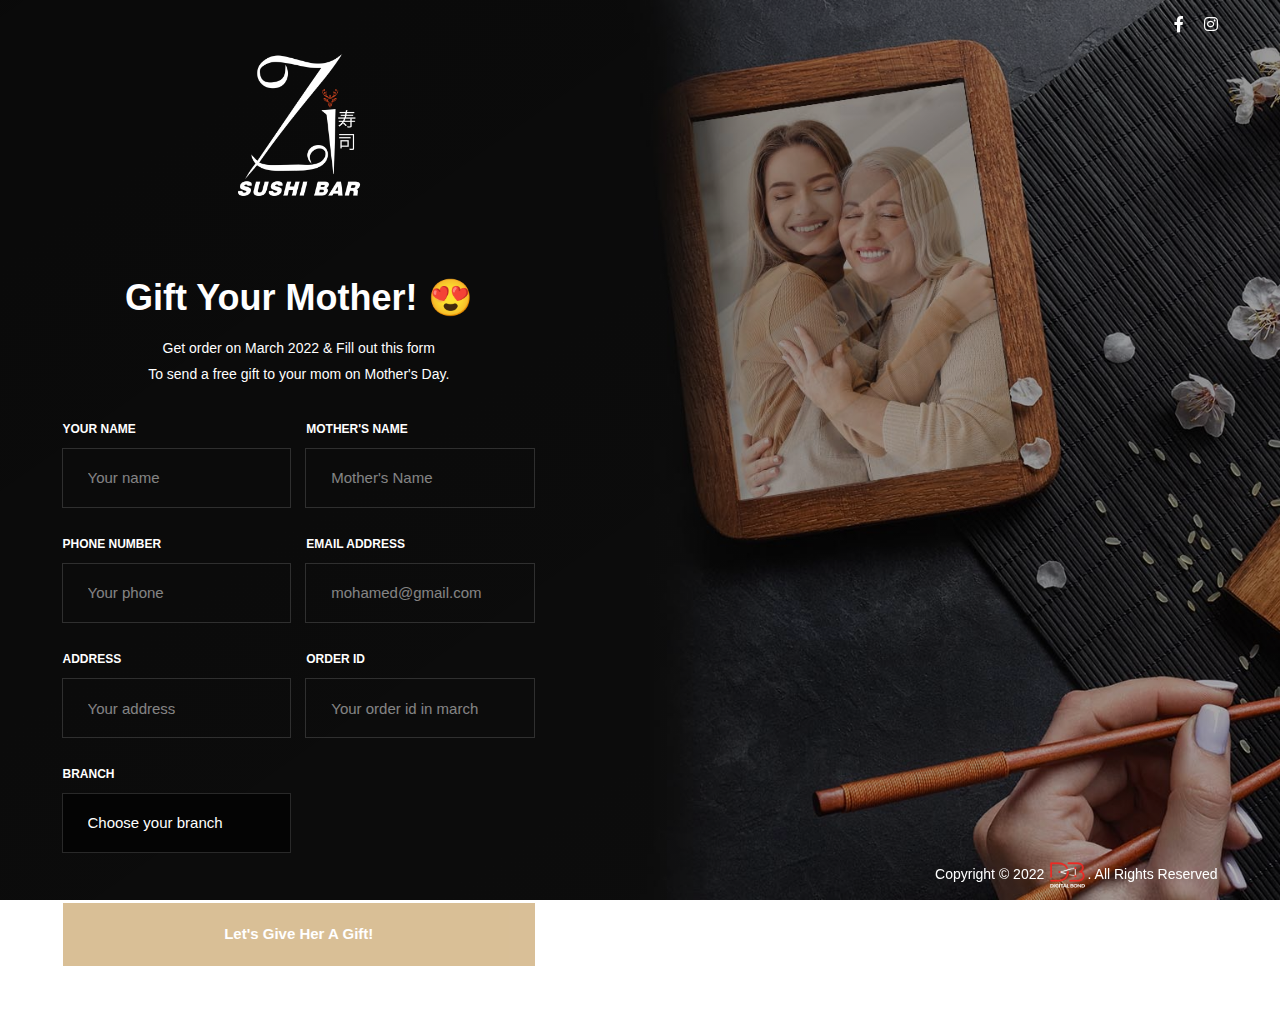
==== index.html @ fc283f80 "Auto-generated commit [ci skip]" ====
<!DOCTYPE html><html lang="en"><head>
  <meta charset="utf-8">
  <title>Zi sushi</title>
  <base href="./">
  <meta name="viewport" content="width=device-width, initial-scale=1">
  <link rel="icon" type="image/x-icon" href="assets/images/favicon.jpg">
<style>@charset "UTF-8";:root{--fa-font-brands:normal 400 1em/1 "Font Awesome 6 Brands"}@font-face{font-family:"Font Awesome 6 Brands";font-style:normal;font-weight:400;font-display:block;src:url(fa-brands-400.5d5236fb45973c81.woff2) format("woff2"),url(fa-brands-400.1fd0b4d72d4586e5.ttf) format("truetype")}:root{--fa-font-regular:normal 400 1em/1 "Font Awesome 6 Free"}@font-face{font-family:"Font Awesome 6 Free";font-style:normal;font-weight:400;font-display:block;src:url(fa-regular-400.64b3730eae64a402.woff2) format("woff2"),url(fa-regular-400.95a8a8afa5b1c983.ttf) format("truetype")}:root{--fa-font-solid:normal 900 1em/1 "Font Awesome 6 Free"}@font-face{font-family:"Font Awesome 6 Free";font-style:normal;font-weight:900;font-display:block;src:url(fa-solid-900.6115ad710dfd16d9.woff2) format("woff2"),url(fa-solid-900.f0203cfcf963d9a2.ttf) format("truetype")}:root{--bs-blue:#0d6efd;--bs-indigo:#6610f2;--bs-purple:#6f42c1;--bs-pink:#d63384;--bs-red:#dc3545;--bs-orange:#fd7e14;--bs-yellow:#ffc107;--bs-green:#198754;--bs-teal:#20c997;--bs-cyan:#0dcaf0;--bs-white:#fff;--bs-gray:#6c757d;--bs-gray-dark:#343a40;--bs-gray-100:#f8f9fa;--bs-gray-200:#e9ecef;--bs-gray-300:#dee2e6;--bs-gray-400:#ced4da;--bs-gray-500:#adb5bd;--bs-gray-600:#6c757d;--bs-gray-700:#495057;--bs-gray-800:#343a40;--bs-gray-900:#212529;--bs-primary:#0d6efd;--bs-secondary:#6c757d;--bs-success:#198754;--bs-info:#0dcaf0;--bs-warning:#ffc107;--bs-danger:#dc3545;--bs-light:#f8f9fa;--bs-dark:#212529;--bs-primary-rgb:13,110,253;--bs-secondary-rgb:108,117,125;--bs-success-rgb:25,135,84;--bs-info-rgb:13,202,240;--bs-warning-rgb:255,193,7;--bs-danger-rgb:220,53,69;--bs-light-rgb:248,249,250;--bs-dark-rgb:33,37,41;--bs-white-rgb:255,255,255;--bs-black-rgb:0,0,0;--bs-body-color-rgb:33,37,41;--bs-body-bg-rgb:255,255,255;--bs-font-sans-serif:system-ui,-apple-system,"Segoe UI",Roboto,"Helvetica Neue",Arial,"Noto Sans","Liberation Sans",sans-serif,"Apple Color Emoji","Segoe UI Emoji","Segoe UI Symbol","Noto Color Emoji";--bs-font-monospace:SFMono-Regular,Menlo,Monaco,Consolas,"Liberation Mono","Courier New",monospace;--bs-gradient:linear-gradient(180deg, rgba(255, 255, 255, .15), rgba(255, 255, 255, 0));--bs-body-font-family:var(--bs-font-sans-serif);--bs-body-font-size:1rem;--bs-body-font-weight:400;--bs-body-line-height:1.5;--bs-body-color:#212529;--bs-body-bg:#fff}*,:after,:before{box-sizing:border-box}@media (prefers-reduced-motion:no-preference){:root{scroll-behavior:smooth}}body{margin:0;font-family:var(--bs-body-font-family);font-size:var(--bs-body-font-size);font-weight:var(--bs-body-font-weight);line-height:var(--bs-body-line-height);color:var(--bs-body-color);text-align:var(--bs-body-text-align);background-color:var(--bs-body-bg);-webkit-text-size-adjust:100%;-webkit-tap-highlight-color:transparent}img{vertical-align:middle}html{font-size:62.5%}body{padding:0;margin:0;font-family:Roboto,sans-serif;font-size:1.4rem;line-height:1.85;color:#546274}#loader{width:100%;height:100%;position:fixed;background-color:#262626;z-index:999999;top:0}#loader .loader-item{position:absolute;width:auto;height:100%;top:50%;left:50%;text-align:center;transform:translate(-50%,-10%)}#loader .loader-item img{display:block}#loader .spinner{margin:40px auto 0;width:70px;text-align:center}#loader .spinner>div{width:18px;height:18px;background-color:#c59d5f;border-radius:100%;display:inline-block;animation:bouncedelay 1.4s infinite ease-in-out;animation-fill-mode:both}#loader .spinner .bounce1{animation-delay:-.32s}#loader .spinner .bounce2{animation-delay:-.16s}@keyframes bouncedelay{0%,to,80%{transform:scale(0);-webkit-transform:scale(0)}40%{transform:scale(1);-webkit-transform:scale(1)}}#loader img{height:200px}</style><link rel="stylesheet" href="styles.7969db3745d94317.css" media="print" onload="this.media='all'"><noscript><link rel="stylesheet" href="styles.7969db3745d94317.css"></noscript></head>
<body>
  <app-root>
    <div id="loader">
      <div class="loader-item"> <img src="assets/images/zi-white.png" alt="">
        <div class="spinner">
          <div class="bounce1"></div>
          <div class="bounce2"></div>
          <div class="bounce3"></div>
        </div>
      </div>
    </div>
  </app-root>
<script src="runtime.e255c4d68f9813ca.js" type="module"></script><script src="polyfills.01d6d24db4629ab2.js" type="module"></script><script src="scripts.cdfa1420473d05a1.js" defer></script><script src="main.9beb6bdd04c85ba3.js" type="module"></script>

</body></html>
---- styles.7969db3745d94317.css ----
@charset "UTF-8";/*!
 * Font Awesome Free 6.0.0 by @fontawesome - https://fontawesome.com
 * License - https://fontawesome.com/license/free (Icons: CC BY 4.0, Fonts: SIL OFL 1.1, Code: MIT License)
 * Copyright 2022 Fonticons, Inc.
 */.fa{font-family:var(--fa-style-family,"Font Awesome 6 Free");font-weight:var(--fa-style,900)}.fa,.fa-brands,.fa-duotone,.fa-light,.fa-regular,.fa-solid,.fa-thin,.fab,.fad,.fal,.far,.fas,.fat{-moz-osx-font-smoothing:grayscale;-webkit-font-smoothing:antialiased;display:var(--fa-display,inline-block);font-style:normal;font-feature-settings:normal;font-variant:normal;line-height:1;text-rendering:auto}.fa-1x{font-size:1em}.fa-2x{font-size:2em}.fa-3x{font-size:3em}.fa-4x{font-size:4em}.fa-5x{font-size:5em}.fa-6x{font-size:6em}.fa-7x{font-size:7em}.fa-8x{font-size:8em}.fa-9x{font-size:9em}.fa-10x{font-size:10em}.fa-2xs{font-size:.625em;line-height:.1em;vertical-align:.225em}.fa-xs{font-size:.75em;line-height:.08333em;vertical-align:.125em}.fa-sm{font-size:.875em;line-height:.07143em;vertical-align:.05357em}.fa-lg{font-size:1.25em;line-height:.05em;vertical-align:-.075em}.fa-xl{font-size:1.5em;line-height:.04167em;vertical-align:-.125em}.fa-2xl{font-size:2em;line-height:.03125em;vertical-align:-.1875em}.fa-fw{text-align:center;width:1.25em}.fa-ul{list-style-type:none;margin-left:var(--fa-li-margin,2.5em);padding-left:0}.fa-ul>li{position:relative}.fa-li{left:calc(var(--fa-li-width, 2em)*-1);position:absolute;text-align:center;width:var(--fa-li-width,2em);line-height:inherit}.fa-border{border-radius:var(--fa-border-radius,.1em);border:var(--fa-border-width,.08em) var(--fa-border-style,solid) var(--fa-border-color,#eee);padding:var(--fa-border-padding,.2em .25em .15em)}.fa-pull-left{float:left;margin-right:var(--fa-pull-margin,.3em)}.fa-pull-right{float:right;margin-left:var(--fa-pull-margin,.3em)}.fa-beat{animation-name:fa-beat;animation-delay:var(--fa-animation-delay,0);animation-direction:var(--fa-animation-direction,normal);animation-duration:var(--fa-animation-duration,1s);animation-iteration-count:var(--fa-animation-iteration-count,infinite);animation-timing-function:var(--fa-animation-timing,ease-in-out)}.fa-bounce{animation-name:fa-bounce;animation-delay:var(--fa-animation-delay,0);animation-direction:var(--fa-animation-direction,normal);animation-duration:var(--fa-animation-duration,1s);animation-iteration-count:var(--fa-animation-iteration-count,infinite);animation-timing-function:var(--fa-animation-timing,cubic-bezier(.28,.84,.42,1))}.fa-fade{animation-name:fa-fade;animation-iteration-count:var(--fa-animation-iteration-count,infinite);animation-timing-function:var(--fa-animation-timing,cubic-bezier(.4,0,.6,1))}.fa-beat-fade,.fa-fade{animation-delay:var(--fa-animation-delay,0);animation-direction:var(--fa-animation-direction,normal);animation-duration:var(--fa-animation-duration,1s)}.fa-beat-fade{animation-name:fa-beat-fade;animation-iteration-count:var(--fa-animation-iteration-count,infinite);animation-timing-function:var(--fa-animation-timing,cubic-bezier(.4,0,.6,1))}.fa-flip{animation-name:fa-flip;animation-delay:var(--fa-animation-delay,0);animation-direction:var(--fa-animation-direction,normal);animation-duration:var(--fa-animation-duration,1s);animation-iteration-count:var(--fa-animation-iteration-count,infinite);animation-timing-function:var(--fa-animation-timing,ease-in-out)}.fa-shake{animation-name:fa-shake;animation-duration:var(--fa-animation-duration,1s);animation-iteration-count:var(--fa-animation-iteration-count,infinite);animation-timing-function:var(--fa-animation-timing,linear)}.fa-shake,.fa-spin{animation-delay:var(--fa-animation-delay,0);animation-direction:var(--fa-animation-direction,normal)}.fa-spin{animation-name:fa-spin;animation-duration:var(--fa-animation-duration,2s);animation-iteration-count:var(--fa-animation-iteration-count,infinite);animation-timing-function:var(--fa-animation-timing,linear)}.fa-spin-reverse{--fa-animation-direction:reverse}.fa-pulse,.fa-spin-pulse{animation-name:fa-spin;animation-direction:var(--fa-animation-direction,normal);animation-duration:var(--fa-animation-duration,1s);animation-iteration-count:var(--fa-animation-iteration-count,infinite);animation-timing-function:var(--fa-animation-timing,steps(8))}@media (prefers-reduced-motion:reduce){.fa-beat,.fa-beat-fade,.fa-bounce,.fa-fade,.fa-flip,.fa-pulse,.fa-shake,.fa-spin,.fa-spin-pulse{animation-delay:-1ms;animation-duration:1ms;animation-iteration-count:1;transition-delay:0s;transition-duration:0s}}@keyframes fa-beat{0%,90%{transform:scale(1)}45%{transform:scale(var(--fa-beat-scale,1.25))}}@keyframes fa-bounce{0%{transform:scale(1) translateY(0)}10%{transform:scale(var(--fa-bounce-start-scale-x,1.1),var(--fa-bounce-start-scale-y,.9)) translateY(0)}30%{transform:scale(var(--fa-bounce-jump-scale-x,.9),var(--fa-bounce-jump-scale-y,1.1)) translateY(var(--fa-bounce-height,-.5em))}50%{transform:scale(var(--fa-bounce-land-scale-x,1.05),var(--fa-bounce-land-scale-y,.95)) translateY(0)}57%{transform:scale(1) translateY(var(--fa-bounce-rebound,-.125em))}64%{transform:scale(1) translateY(0)}to{transform:scale(1) translateY(0)}}@keyframes fa-fade{50%{opacity:var(--fa-fade-opacity,.4)}}@keyframes fa-beat-fade{0%,to{opacity:var(--fa-beat-fade-opacity,.4);transform:scale(1)}50%{opacity:1;transform:scale(var(--fa-beat-fade-scale,1.125))}}@keyframes fa-flip{50%{transform:rotate3d(var(--fa-flip-x,0),var(--fa-flip-y,1),var(--fa-flip-z,0),var(--fa-flip-angle,-180deg))}}@keyframes fa-shake{0%{transform:rotate(-15deg)}4%{transform:rotate(15deg)}8%,24%{transform:rotate(-18deg)}12%,28%{transform:rotate(18deg)}16%{transform:rotate(-22deg)}20%{transform:rotate(22deg)}32%{transform:rotate(-12deg)}36%{transform:rotate(12deg)}40%,to{transform:rotate(0)}}@keyframes fa-spin{0%{transform:rotate(0)}to{transform:rotate(1turn)}}.fa-rotate-90{transform:rotate(90deg)}.fa-rotate-180{transform:rotate(180deg)}.fa-rotate-270{transform:rotate(270deg)}.fa-flip-horizontal{transform:scaleX(-1)}.fa-flip-vertical{transform:scaleY(-1)}.fa-flip-both,.fa-flip-horizontal.fa-flip-vertical{transform:scale(-1)}.fa-rotate-by{transform:rotate(var(--fa-rotate-angle,none))}.fa-stack{display:inline-block;height:2em;line-height:2em;position:relative;vertical-align:middle;width:2.5em}.fa-stack-1x,.fa-stack-2x{left:0;position:absolute;text-align:center;width:100%;z-index:var(--fa-stack-z-index,auto)}.fa-stack-1x{line-height:inherit}.fa-stack-2x{font-size:2em}.fa-inverse{color:var(--fa-inverse,#fff)}.fa-0:before{content:"0"}.fa-1:before{content:"1"}.fa-2:before{content:"2"}.fa-3:before{content:"3"}.fa-4:before{content:"4"}.fa-5:before{content:"5"}.fa-6:before{content:"6"}.fa-7:before{content:"7"}.fa-8:before{content:"8"}.fa-9:before{content:"9"}.fa-a:before{content:"A"}.fa-address-book:before,.fa-contact-book:before{content:"\f2b9"}.fa-address-card:before,.fa-contact-card:before,.fa-vcard:before{content:"\f2bb"}.fa-align-center:before{content:"\f037"}.fa-align-justify:before{content:"\f039"}.fa-align-left:before{content:"\f036"}.fa-align-right:before{content:"\f038"}.fa-anchor:before{content:"\f13d"}.fa-angle-down:before{content:"\f107"}.fa-angle-left:before{content:"\f104"}.fa-angle-right:before{content:"\f105"}.fa-angle-up:before{content:"\f106"}.fa-angle-double-down:before,.fa-angles-down:before{content:"\f103"}.fa-angle-double-left:before,.fa-angles-left:before{content:"\f100"}.fa-angle-double-right:before,.fa-angles-right:before{content:"\f101"}.fa-angle-double-up:before,.fa-angles-up:before{content:"\f102"}.fa-ankh:before{content:"\f644"}.fa-apple-alt:before,.fa-apple-whole:before{content:"\f5d1"}.fa-archway:before{content:"\f557"}.fa-arrow-down:before{content:"\f063"}.fa-arrow-down-1-9:before,.fa-sort-numeric-asc:before,.fa-sort-numeric-down:before{content:"\f162"}.fa-arrow-down-9-1:before,.fa-sort-numeric-desc:before,.fa-sort-numeric-down-alt:before{content:"\f886"}.fa-arrow-down-a-z:before,.fa-sort-alpha-asc:before,.fa-sort-alpha-down:before{content:"\f15d"}.fa-arrow-down-long:before,.fa-long-arrow-down:before{content:"\f175"}.fa-arrow-down-short-wide:before,.fa-sort-amount-desc:before,.fa-sort-amount-down-alt:before{content:"\f884"}.fa-arrow-down-wide-short:before,.fa-sort-amount-asc:before,.fa-sort-amount-down:before{content:"\f160"}.fa-arrow-down-z-a:before,.fa-sort-alpha-desc:before,.fa-sort-alpha-down-alt:before{content:"\f881"}.fa-arrow-left:before{content:"\f060"}.fa-arrow-left-long:before,.fa-long-arrow-left:before{content:"\f177"}.fa-arrow-pointer:before,.fa-mouse-pointer:before{content:"\f245"}.fa-arrow-right:before{content:"\f061"}.fa-arrow-right-arrow-left:before,.fa-exchange:before{content:"\f0ec"}.fa-arrow-right-from-bracket:before,.fa-sign-out:before{content:"\f08b"}.fa-arrow-right-long:before,.fa-long-arrow-right:before{content:"\f178"}.fa-arrow-right-to-bracket:before,.fa-sign-in:before{content:"\f090"}.fa-arrow-left-rotate:before,.fa-arrow-rotate-back:before,.fa-arrow-rotate-backward:before,.fa-arrow-rotate-left:before,.fa-undo:before{content:"\f0e2"}.fa-arrow-right-rotate:before,.fa-arrow-rotate-forward:before,.fa-arrow-rotate-right:before,.fa-redo:before{content:"\f01e"}.fa-arrow-trend-down:before{content:"\e097"}.fa-arrow-trend-up:before{content:"\e098"}.fa-arrow-turn-down:before,.fa-level-down:before{content:"\f149"}.fa-arrow-turn-up:before,.fa-level-up:before{content:"\f148"}.fa-arrow-up:before{content:"\f062"}.fa-arrow-up-1-9:before,.fa-sort-numeric-up:before{content:"\f163"}.fa-arrow-up-9-1:before,.fa-sort-numeric-up-alt:before{content:"\f887"}.fa-arrow-up-a-z:before,.fa-sort-alpha-up:before{content:"\f15e"}.fa-arrow-up-from-bracket:before{content:"\e09a"}.fa-arrow-up-long:before,.fa-long-arrow-up:before{content:"\f176"}.fa-arrow-up-right-from-square:before,.fa-external-link:before{content:"\f08e"}.fa-arrow-up-short-wide:before,.fa-sort-amount-up-alt:before{content:"\f885"}.fa-arrow-up-wide-short:before,.fa-sort-amount-up:before{content:"\f161"}.fa-arrow-up-z-a:before,.fa-sort-alpha-up-alt:before{content:"\f882"}.fa-arrows-h:before,.fa-arrows-left-right:before{content:"\f07e"}.fa-arrows-rotate:before,.fa-refresh:before,.fa-sync:before{content:"\f021"}.fa-arrows-up-down:before,.fa-arrows-v:before{content:"\f07d"}.fa-arrows-up-down-left-right:before,.fa-arrows:before{content:"\f047"}.fa-asterisk:before{content:"*"}.fa-at:before{content:"@"}.fa-atom:before{content:"\f5d2"}.fa-audio-description:before{content:"\f29e"}.fa-austral-sign:before{content:"\e0a9"}.fa-award:before{content:"\f559"}.fa-b:before{content:"B"}.fa-baby:before{content:"\f77c"}.fa-baby-carriage:before,.fa-carriage-baby:before{content:"\f77d"}.fa-backward:before{content:"\f04a"}.fa-backward-fast:before,.fa-fast-backward:before{content:"\f049"}.fa-backward-step:before,.fa-step-backward:before{content:"\f048"}.fa-bacon:before{content:"\f7e5"}.fa-bacteria:before{content:"\e059"}.fa-bacterium:before{content:"\e05a"}.fa-bag-shopping:before,.fa-shopping-bag:before{content:"\f290"}.fa-bahai:before{content:"\f666"}.fa-baht-sign:before{content:"\e0ac"}.fa-ban:before,.fa-cancel:before{content:"\f05e"}.fa-ban-smoking:before,.fa-smoking-ban:before{content:"\f54d"}.fa-band-aid:before,.fa-bandage:before{content:"\f462"}.fa-barcode:before{content:"\f02a"}.fa-bars:before,.fa-navicon:before{content:"\f0c9"}.fa-bars-progress:before,.fa-tasks-alt:before{content:"\f828"}.fa-bars-staggered:before,.fa-reorder:before,.fa-stream:before{content:"\f550"}.fa-baseball-ball:before,.fa-baseball:before{content:"\f433"}.fa-baseball-bat-ball:before{content:"\f432"}.fa-basket-shopping:before,.fa-shopping-basket:before{content:"\f291"}.fa-basketball-ball:before,.fa-basketball:before{content:"\f434"}.fa-bath:before,.fa-bathtub:before{content:"\f2cd"}.fa-battery-0:before,.fa-battery-empty:before{content:"\f244"}.fa-battery-5:before,.fa-battery-full:before,.fa-battery:before{content:"\f240"}.fa-battery-3:before,.fa-battery-half:before{content:"\f242"}.fa-battery-2:before,.fa-battery-quarter:before{content:"\f243"}.fa-battery-4:before,.fa-battery-three-quarters:before{content:"\f241"}.fa-bed:before{content:"\f236"}.fa-bed-pulse:before,.fa-procedures:before{content:"\f487"}.fa-beer-mug-empty:before,.fa-beer:before{content:"\f0fc"}.fa-bell:before{content:"\f0f3"}.fa-bell-concierge:before,.fa-concierge-bell:before{content:"\f562"}.fa-bell-slash:before{content:"\f1f6"}.fa-bezier-curve:before{content:"\f55b"}.fa-bicycle:before{content:"\f206"}.fa-binoculars:before{content:"\f1e5"}.fa-biohazard:before{content:"\f780"}.fa-bitcoin-sign:before{content:"\e0b4"}.fa-blender:before{content:"\f517"}.fa-blender-phone:before{content:"\f6b6"}.fa-blog:before{content:"\f781"}.fa-bold:before{content:"\f032"}.fa-bolt:before,.fa-zap:before{content:"\f0e7"}.fa-bolt-lightning:before{content:"\e0b7"}.fa-bomb:before{content:"\f1e2"}.fa-bone:before{content:"\f5d7"}.fa-bong:before{content:"\f55c"}.fa-book:before{content:"\f02d"}.fa-atlas:before,.fa-book-atlas:before{content:"\f558"}.fa-bible:before,.fa-book-bible:before{content:"\f647"}.fa-book-journal-whills:before,.fa-journal-whills:before{content:"\f66a"}.fa-book-medical:before{content:"\f7e6"}.fa-book-open:before{content:"\f518"}.fa-book-open-reader:before,.fa-book-reader:before{content:"\f5da"}.fa-book-quran:before,.fa-quran:before{content:"\f687"}.fa-book-dead:before,.fa-book-skull:before{content:"\f6b7"}.fa-bookmark:before{content:"\f02e"}.fa-border-all:before{content:"\f84c"}.fa-border-none:before{content:"\f850"}.fa-border-style:before,.fa-border-top-left:before{content:"\f853"}.fa-bowling-ball:before{content:"\f436"}.fa-box:before{content:"\f466"}.fa-archive:before,.fa-box-archive:before{content:"\f187"}.fa-box-open:before{content:"\f49e"}.fa-box-tissue:before{content:"\e05b"}.fa-boxes-alt:before,.fa-boxes-stacked:before,.fa-boxes:before{content:"\f468"}.fa-braille:before{content:"\f2a1"}.fa-brain:before{content:"\f5dc"}.fa-brazilian-real-sign:before{content:"\e46c"}.fa-bread-slice:before{content:"\f7ec"}.fa-briefcase:before{content:"\f0b1"}.fa-briefcase-medical:before{content:"\f469"}.fa-broom:before{content:"\f51a"}.fa-broom-ball:before,.fa-quidditch-broom-ball:before,.fa-quidditch:before{content:"\f458"}.fa-brush:before{content:"\f55d"}.fa-bug:before{content:"\f188"}.fa-bug-slash:before{content:"\e490"}.fa-building:before{content:"\f1ad"}.fa-bank:before,.fa-building-columns:before,.fa-institution:before,.fa-museum:before,.fa-university:before{content:"\f19c"}.fa-bullhorn:before{content:"\f0a1"}.fa-bullseye:before{content:"\f140"}.fa-burger:before,.fa-hamburger:before{content:"\f805"}.fa-bus:before{content:"\f207"}.fa-bus-alt:before,.fa-bus-simple:before{content:"\f55e"}.fa-briefcase-clock:before,.fa-business-time:before{content:"\f64a"}.fa-c:before{content:"C"}.fa-birthday-cake:before,.fa-cake-candles:before,.fa-cake:before{content:"\f1fd"}.fa-calculator:before{content:"\f1ec"}.fa-calendar:before{content:"\f133"}.fa-calendar-check:before{content:"\f274"}.fa-calendar-day:before{content:"\f783"}.fa-calendar-alt:before,.fa-calendar-days:before{content:"\f073"}.fa-calendar-minus:before{content:"\f272"}.fa-calendar-plus:before{content:"\f271"}.fa-calendar-week:before{content:"\f784"}.fa-calendar-times:before,.fa-calendar-xmark:before{content:"\f273"}.fa-camera-alt:before,.fa-camera:before{content:"\f030"}.fa-camera-retro:before{content:"\f083"}.fa-camera-rotate:before{content:"\e0d8"}.fa-campground:before{content:"\f6bb"}.fa-candy-cane:before{content:"\f786"}.fa-cannabis:before{content:"\f55f"}.fa-capsules:before{content:"\f46b"}.fa-automobile:before,.fa-car:before{content:"\f1b9"}.fa-battery-car:before,.fa-car-battery:before{content:"\f5df"}.fa-car-crash:before{content:"\f5e1"}.fa-car-alt:before,.fa-car-rear:before{content:"\f5de"}.fa-car-side:before{content:"\f5e4"}.fa-caravan:before{content:"\f8ff"}.fa-caret-down:before{content:"\f0d7"}.fa-caret-left:before{content:"\f0d9"}.fa-caret-right:before{content:"\f0da"}.fa-caret-up:before{content:"\f0d8"}.fa-carrot:before{content:"\f787"}.fa-cart-arrow-down:before{content:"\f218"}.fa-cart-flatbed:before,.fa-dolly-flatbed:before{content:"\f474"}.fa-cart-flatbed-suitcase:before,.fa-luggage-cart:before{content:"\f59d"}.fa-cart-plus:before{content:"\f217"}.fa-cart-shopping:before,.fa-shopping-cart:before{content:"\f07a"}.fa-cash-register:before{content:"\f788"}.fa-cat:before{content:"\f6be"}.fa-cedi-sign:before{content:"\e0df"}.fa-cent-sign:before{content:"\e3f5"}.fa-certificate:before{content:"\f0a3"}.fa-chair:before{content:"\f6c0"}.fa-blackboard:before,.fa-chalkboard:before{content:"\f51b"}.fa-chalkboard-teacher:before,.fa-chalkboard-user:before{content:"\f51c"}.fa-champagne-glasses:before,.fa-glass-cheers:before{content:"\f79f"}.fa-charging-station:before{content:"\f5e7"}.fa-area-chart:before,.fa-chart-area:before{content:"\f1fe"}.fa-bar-chart:before,.fa-chart-bar:before{content:"\f080"}.fa-chart-column:before{content:"\e0e3"}.fa-chart-gantt:before{content:"\e0e4"}.fa-chart-line:before,.fa-line-chart:before{content:"\f201"}.fa-chart-pie:before,.fa-pie-chart:before{content:"\f200"}.fa-check:before{content:"\f00c"}.fa-check-double:before{content:"\f560"}.fa-check-to-slot:before,.fa-vote-yea:before{content:"\f772"}.fa-cheese:before{content:"\f7ef"}.fa-chess:before{content:"\f439"}.fa-chess-bishop:before{content:"\f43a"}.fa-chess-board:before{content:"\f43c"}.fa-chess-king:before{content:"\f43f"}.fa-chess-knight:before{content:"\f441"}.fa-chess-pawn:before{content:"\f443"}.fa-chess-queen:before{content:"\f445"}.fa-chess-rook:before{content:"\f447"}.fa-chevron-down:before{content:"\f078"}.fa-chevron-left:before{content:"\f053"}.fa-chevron-right:before{content:"\f054"}.fa-chevron-up:before{content:"\f077"}.fa-child:before{content:"\f1ae"}.fa-church:before{content:"\f51d"}.fa-circle:before{content:"\f111"}.fa-arrow-circle-down:before,.fa-circle-arrow-down:before{content:"\f0ab"}.fa-arrow-circle-left:before,.fa-circle-arrow-left:before{content:"\f0a8"}.fa-arrow-circle-right:before,.fa-circle-arrow-right:before{content:"\f0a9"}.fa-arrow-circle-up:before,.fa-circle-arrow-up:before{content:"\f0aa"}.fa-check-circle:before,.fa-circle-check:before{content:"\f058"}.fa-chevron-circle-down:before,.fa-circle-chevron-down:before{content:"\f13a"}.fa-chevron-circle-left:before,.fa-circle-chevron-left:before{content:"\f137"}.fa-chevron-circle-right:before,.fa-circle-chevron-right:before{content:"\f138"}.fa-chevron-circle-up:before,.fa-circle-chevron-up:before{content:"\f139"}.fa-circle-dollar-to-slot:before,.fa-donate:before{content:"\f4b9"}.fa-circle-dot:before,.fa-dot-circle:before{content:"\f192"}.fa-arrow-alt-circle-down:before,.fa-circle-down:before{content:"\f358"}.fa-circle-exclamation:before,.fa-exclamation-circle:before{content:"\f06a"}.fa-circle-h:before,.fa-hospital-symbol:before{content:"\f47e"}.fa-adjust:before,.fa-circle-half-stroke:before{content:"\f042"}.fa-circle-info:before,.fa-info-circle:before{content:"\f05a"}.fa-arrow-alt-circle-left:before,.fa-circle-left:before{content:"\f359"}.fa-circle-minus:before,.fa-minus-circle:before{content:"\f056"}.fa-circle-notch:before{content:"\f1ce"}.fa-circle-pause:before,.fa-pause-circle:before{content:"\f28b"}.fa-circle-play:before,.fa-play-circle:before{content:"\f144"}.fa-circle-plus:before,.fa-plus-circle:before{content:"\f055"}.fa-circle-question:before,.fa-question-circle:before{content:"\f059"}.fa-circle-radiation:before,.fa-radiation-alt:before{content:"\f7ba"}.fa-arrow-alt-circle-right:before,.fa-circle-right:before{content:"\f35a"}.fa-circle-stop:before,.fa-stop-circle:before{content:"\f28d"}.fa-arrow-alt-circle-up:before,.fa-circle-up:before{content:"\f35b"}.fa-circle-user:before,.fa-user-circle:before{content:"\f2bd"}.fa-circle-xmark:before,.fa-times-circle:before,.fa-xmark-circle:before{content:"\f057"}.fa-city:before{content:"\f64f"}.fa-clapperboard:before{content:"\e131"}.fa-clipboard:before{content:"\f328"}.fa-clipboard-check:before{content:"\f46c"}.fa-clipboard-list:before{content:"\f46d"}.fa-clock-four:before,.fa-clock:before{content:"\f017"}.fa-clock-rotate-left:before,.fa-history:before{content:"\f1da"}.fa-clone:before{content:"\f24d"}.fa-closed-captioning:before{content:"\f20a"}.fa-cloud:before{content:"\f0c2"}.fa-cloud-arrow-down:before,.fa-cloud-download-alt:before,.fa-cloud-download:before{content:"\f0ed"}.fa-cloud-arrow-up:before,.fa-cloud-upload-alt:before,.fa-cloud-upload:before{content:"\f0ee"}.fa-cloud-meatball:before{content:"\f73b"}.fa-cloud-moon:before{content:"\f6c3"}.fa-cloud-moon-rain:before{content:"\f73c"}.fa-cloud-rain:before{content:"\f73d"}.fa-cloud-showers-heavy:before{content:"\f740"}.fa-cloud-sun:before{content:"\f6c4"}.fa-cloud-sun-rain:before{content:"\f743"}.fa-clover:before{content:"\e139"}.fa-code:before{content:"\f121"}.fa-code-branch:before{content:"\f126"}.fa-code-commit:before{content:"\f386"}.fa-code-compare:before{content:"\e13a"}.fa-code-fork:before{content:"\e13b"}.fa-code-merge:before{content:"\f387"}.fa-code-pull-request:before{content:"\e13c"}.fa-coins:before{content:"\f51e"}.fa-colon-sign:before{content:"\e140"}.fa-comment:before{content:"\f075"}.fa-comment-dollar:before{content:"\f651"}.fa-comment-dots:before,.fa-commenting:before{content:"\f4ad"}.fa-comment-medical:before{content:"\f7f5"}.fa-comment-slash:before{content:"\f4b3"}.fa-comment-sms:before,.fa-sms:before{content:"\f7cd"}.fa-comments:before{content:"\f086"}.fa-comments-dollar:before{content:"\f653"}.fa-compact-disc:before{content:"\f51f"}.fa-compass:before{content:"\f14e"}.fa-compass-drafting:before,.fa-drafting-compass:before{content:"\f568"}.fa-compress:before{content:"\f066"}.fa-computer-mouse:before,.fa-mouse:before{content:"\f8cc"}.fa-cookie:before{content:"\f563"}.fa-cookie-bite:before{content:"\f564"}.fa-copy:before{content:"\f0c5"}.fa-copyright:before{content:"\f1f9"}.fa-couch:before{content:"\f4b8"}.fa-credit-card-alt:before,.fa-credit-card:before{content:"\f09d"}.fa-crop:before{content:"\f125"}.fa-crop-alt:before,.fa-crop-simple:before{content:"\f565"}.fa-cross:before{content:"\f654"}.fa-crosshairs:before{content:"\f05b"}.fa-crow:before{content:"\f520"}.fa-crown:before{content:"\f521"}.fa-crutch:before{content:"\f7f7"}.fa-cruzeiro-sign:before{content:"\e152"}.fa-cube:before{content:"\f1b2"}.fa-cubes:before{content:"\f1b3"}.fa-d:before{content:"D"}.fa-database:before{content:"\f1c0"}.fa-backspace:before,.fa-delete-left:before{content:"\f55a"}.fa-democrat:before{content:"\f747"}.fa-desktop-alt:before,.fa-desktop:before{content:"\f390"}.fa-dharmachakra:before{content:"\f655"}.fa-diagram-next:before{content:"\e476"}.fa-diagram-predecessor:before{content:"\e477"}.fa-diagram-project:before,.fa-project-diagram:before{content:"\f542"}.fa-diagram-successor:before{content:"\e47a"}.fa-diamond:before{content:"\f219"}.fa-diamond-turn-right:before,.fa-directions:before{content:"\f5eb"}.fa-dice:before{content:"\f522"}.fa-dice-d20:before{content:"\f6cf"}.fa-dice-d6:before{content:"\f6d1"}.fa-dice-five:before{content:"\f523"}.fa-dice-four:before{content:"\f524"}.fa-dice-one:before{content:"\f525"}.fa-dice-six:before{content:"\f526"}.fa-dice-three:before{content:"\f527"}.fa-dice-two:before{content:"\f528"}.fa-disease:before{content:"\f7fa"}.fa-divide:before{content:"\f529"}.fa-dna:before{content:"\f471"}.fa-dog:before{content:"\f6d3"}.fa-dollar-sign:before,.fa-dollar:before,.fa-usd:before{content:"$"}.fa-dolly-box:before,.fa-dolly:before{content:"\f472"}.fa-dong-sign:before{content:"\e169"}.fa-door-closed:before{content:"\f52a"}.fa-door-open:before{content:"\f52b"}.fa-dove:before{content:"\f4ba"}.fa-compress-alt:before,.fa-down-left-and-up-right-to-center:before{content:"\f422"}.fa-down-long:before,.fa-long-arrow-alt-down:before{content:"\f309"}.fa-download:before{content:"\f019"}.fa-dragon:before{content:"\f6d5"}.fa-draw-polygon:before{content:"\f5ee"}.fa-droplet:before,.fa-tint:before{content:"\f043"}.fa-droplet-slash:before,.fa-tint-slash:before{content:"\f5c7"}.fa-drum:before{content:"\f569"}.fa-drum-steelpan:before{content:"\f56a"}.fa-drumstick-bite:before{content:"\f6d7"}.fa-dumbbell:before{content:"\f44b"}.fa-dumpster:before{content:"\f793"}.fa-dumpster-fire:before{content:"\f794"}.fa-dungeon:before{content:"\f6d9"}.fa-e:before{content:"E"}.fa-deaf:before,.fa-deafness:before,.fa-ear-deaf:before,.fa-hard-of-hearing:before{content:"\f2a4"}.fa-assistive-listening-systems:before,.fa-ear-listen:before{content:"\f2a2"}.fa-earth-africa:before,.fa-globe-africa:before{content:"\f57c"}.fa-earth-america:before,.fa-earth-americas:before,.fa-earth:before,.fa-globe-americas:before{content:"\f57d"}.fa-earth-asia:before,.fa-globe-asia:before{content:"\f57e"}.fa-earth-europe:before,.fa-globe-europe:before{content:"\f7a2"}.fa-earth-oceania:before,.fa-globe-oceania:before{content:"\e47b"}.fa-egg:before{content:"\f7fb"}.fa-eject:before{content:"\f052"}.fa-elevator:before{content:"\e16d"}.fa-ellipsis-h:before,.fa-ellipsis:before{content:"\f141"}.fa-ellipsis-v:before,.fa-ellipsis-vertical:before{content:"\f142"}.fa-envelope:before{content:"\f0e0"}.fa-envelope-open:before{content:"\f2b6"}.fa-envelope-open-text:before{content:"\f658"}.fa-envelopes-bulk:before,.fa-mail-bulk:before{content:"\f674"}.fa-equals:before{content:"="}.fa-eraser:before{content:"\f12d"}.fa-ethernet:before{content:"\f796"}.fa-eur:before,.fa-euro-sign:before,.fa-euro:before{content:"\f153"}.fa-exclamation:before{content:"!"}.fa-expand:before{content:"\f065"}.fa-eye:before{content:"\f06e"}.fa-eye-dropper-empty:before,.fa-eye-dropper:before,.fa-eyedropper:before{content:"\f1fb"}.fa-eye-low-vision:before,.fa-low-vision:before{content:"\f2a8"}.fa-eye-slash:before{content:"\f070"}.fa-f:before{content:"F"}.fa-angry:before,.fa-face-angry:before{content:"\f556"}.fa-dizzy:before,.fa-face-dizzy:before{content:"\f567"}.fa-face-flushed:before,.fa-flushed:before{content:"\f579"}.fa-face-frown:before,.fa-frown:before{content:"\f119"}.fa-face-frown-open:before,.fa-frown-open:before{content:"\f57a"}.fa-face-grimace:before,.fa-grimace:before{content:"\f57f"}.fa-face-grin:before,.fa-grin:before{content:"\f580"}.fa-face-grin-beam:before,.fa-grin-beam:before{content:"\f582"}.fa-face-grin-beam-sweat:before,.fa-grin-beam-sweat:before{content:"\f583"}.fa-face-grin-hearts:before,.fa-grin-hearts:before{content:"\f584"}.fa-face-grin-squint:before,.fa-grin-squint:before{content:"\f585"}.fa-face-grin-squint-tears:before,.fa-grin-squint-tears:before{content:"\f586"}.fa-face-grin-stars:before,.fa-grin-stars:before{content:"\f587"}.fa-face-grin-tears:before,.fa-grin-tears:before{content:"\f588"}.fa-face-grin-tongue:before,.fa-grin-tongue:before{content:"\f589"}.fa-face-grin-tongue-squint:before,.fa-grin-tongue-squint:before{content:"\f58a"}.fa-face-grin-tongue-wink:before,.fa-grin-tongue-wink:before{content:"\f58b"}.fa-face-grin-wide:before,.fa-grin-alt:before{content:"\f581"}.fa-face-grin-wink:before,.fa-grin-wink:before{content:"\f58c"}.fa-face-kiss:before,.fa-kiss:before{content:"\f596"}.fa-face-kiss-beam:before,.fa-kiss-beam:before{content:"\f597"}.fa-face-kiss-wink-heart:before,.fa-kiss-wink-heart:before{content:"\f598"}.fa-face-laugh:before,.fa-laugh:before{content:"\f599"}.fa-face-laugh-beam:before,.fa-laugh-beam:before{content:"\f59a"}.fa-face-laugh-squint:before,.fa-laugh-squint:before{content:"\f59b"}.fa-face-laugh-wink:before,.fa-laugh-wink:before{content:"\f59c"}.fa-face-meh:before,.fa-meh:before{content:"\f11a"}.fa-face-meh-blank:before,.fa-meh-blank:before{content:"\f5a4"}.fa-face-rolling-eyes:before,.fa-meh-rolling-eyes:before{content:"\f5a5"}.fa-face-sad-cry:before,.fa-sad-cry:before{content:"\f5b3"}.fa-face-sad-tear:before,.fa-sad-tear:before{content:"\f5b4"}.fa-face-smile:before,.fa-smile:before{content:"\f118"}.fa-face-smile-beam:before,.fa-smile-beam:before{content:"\f5b8"}.fa-face-smile-wink:before,.fa-smile-wink:before{content:"\f4da"}.fa-face-surprise:before,.fa-surprise:before{content:"\f5c2"}.fa-face-tired:before,.fa-tired:before{content:"\f5c8"}.fa-fan:before{content:"\f863"}.fa-faucet:before{content:"\e005"}.fa-fax:before{content:"\f1ac"}.fa-feather:before{content:"\f52d"}.fa-feather-alt:before,.fa-feather-pointed:before{content:"\f56b"}.fa-file:before{content:"\f15b"}.fa-file-arrow-down:before,.fa-file-download:before{content:"\f56d"}.fa-file-arrow-up:before,.fa-file-upload:before{content:"\f574"}.fa-file-audio:before{content:"\f1c7"}.fa-file-code:before{content:"\f1c9"}.fa-file-contract:before{content:"\f56c"}.fa-file-csv:before{content:"\f6dd"}.fa-file-excel:before{content:"\f1c3"}.fa-arrow-right-from-file:before,.fa-file-export:before{content:"\f56e"}.fa-file-image:before{content:"\f1c5"}.fa-arrow-right-to-file:before,.fa-file-import:before{content:"\f56f"}.fa-file-invoice:before{content:"\f570"}.fa-file-invoice-dollar:before{content:"\f571"}.fa-file-alt:before,.fa-file-lines:before,.fa-file-text:before{content:"\f15c"}.fa-file-medical:before{content:"\f477"}.fa-file-pdf:before{content:"\f1c1"}.fa-file-powerpoint:before{content:"\f1c4"}.fa-file-prescription:before{content:"\f572"}.fa-file-signature:before{content:"\f573"}.fa-file-video:before{content:"\f1c8"}.fa-file-medical-alt:before,.fa-file-waveform:before{content:"\f478"}.fa-file-word:before{content:"\f1c2"}.fa-file-archive:before,.fa-file-zipper:before{content:"\f1c6"}.fa-fill:before{content:"\f575"}.fa-fill-drip:before{content:"\f576"}.fa-film:before{content:"\f008"}.fa-filter:before{content:"\f0b0"}.fa-filter-circle-dollar:before,.fa-funnel-dollar:before{content:"\f662"}.fa-filter-circle-xmark:before{content:"\e17b"}.fa-fingerprint:before{content:"\f577"}.fa-fire:before{content:"\f06d"}.fa-fire-extinguisher:before{content:"\f134"}.fa-fire-alt:before,.fa-fire-flame-curved:before{content:"\f7e4"}.fa-burn:before,.fa-fire-flame-simple:before{content:"\f46a"}.fa-fish:before{content:"\f578"}.fa-flag:before{content:"\f024"}.fa-flag-checkered:before{content:"\f11e"}.fa-flag-usa:before{content:"\f74d"}.fa-flask:before{content:"\f0c3"}.fa-floppy-disk:before,.fa-save:before{content:"\f0c7"}.fa-florin-sign:before{content:"\e184"}.fa-folder:before{content:"\f07b"}.fa-folder-minus:before{content:"\f65d"}.fa-folder-open:before{content:"\f07c"}.fa-folder-plus:before{content:"\f65e"}.fa-folder-tree:before{content:"\f802"}.fa-font:before{content:"\f031"}.fa-football-ball:before,.fa-football:before{content:"\f44e"}.fa-forward:before{content:"\f04e"}.fa-fast-forward:before,.fa-forward-fast:before{content:"\f050"}.fa-forward-step:before,.fa-step-forward:before{content:"\f051"}.fa-franc-sign:before{content:"\e18f"}.fa-frog:before{content:"\f52e"}.fa-futbol-ball:before,.fa-futbol:before,.fa-soccer-ball:before{content:"\f1e3"}.fa-g:before{content:"G"}.fa-gamepad:before{content:"\f11b"}.fa-gas-pump:before{content:"\f52f"}.fa-dashboard:before,.fa-gauge-med:before,.fa-gauge:before,.fa-tachometer-alt-average:before{content:"\f624"}.fa-gauge-high:before,.fa-tachometer-alt-fast:before,.fa-tachometer-alt:before{content:"\f625"}.fa-gauge-simple-med:before,.fa-gauge-simple:before,.fa-tachometer-average:before{content:"\f629"}.fa-gauge-simple-high:before,.fa-tachometer-fast:before,.fa-tachometer:before{content:"\f62a"}.fa-gavel:before,.fa-legal:before{content:"\f0e3"}.fa-cog:before,.fa-gear:before{content:"\f013"}.fa-cogs:before,.fa-gears:before{content:"\f085"}.fa-gem:before{content:"\f3a5"}.fa-genderless:before{content:"\f22d"}.fa-ghost:before{content:"\f6e2"}.fa-gift:before{content:"\f06b"}.fa-gifts:before{content:"\f79c"}.fa-glasses:before{content:"\f530"}.fa-globe:before{content:"\f0ac"}.fa-golf-ball-tee:before,.fa-golf-ball:before{content:"\f450"}.fa-gopuram:before{content:"\f664"}.fa-graduation-cap:before,.fa-mortar-board:before{content:"\f19d"}.fa-greater-than:before{content:">"}.fa-greater-than-equal:before{content:"\f532"}.fa-grip-horizontal:before,.fa-grip:before{content:"\f58d"}.fa-grip-lines:before{content:"\f7a4"}.fa-grip-lines-vertical:before{content:"\f7a5"}.fa-grip-vertical:before{content:"\f58e"}.fa-guarani-sign:before{content:"\e19a"}.fa-guitar:before{content:"\f7a6"}.fa-gun:before{content:"\e19b"}.fa-h:before{content:"H"}.fa-hammer:before{content:"\f6e3"}.fa-hamsa:before{content:"\f665"}.fa-hand-paper:before,.fa-hand:before{content:"\f256"}.fa-hand-back-fist:before,.fa-hand-rock:before{content:"\f255"}.fa-allergies:before,.fa-hand-dots:before{content:"\f461"}.fa-fist-raised:before,.fa-hand-fist:before{content:"\f6de"}.fa-hand-holding:before{content:"\f4bd"}.fa-hand-holding-dollar:before,.fa-hand-holding-usd:before{content:"\f4c0"}.fa-hand-holding-droplet:before,.fa-hand-holding-water:before{content:"\f4c1"}.fa-hand-holding-heart:before{content:"\f4be"}.fa-hand-holding-medical:before{content:"\e05c"}.fa-hand-lizard:before{content:"\f258"}.fa-hand-middle-finger:before{content:"\f806"}.fa-hand-peace:before{content:"\f25b"}.fa-hand-point-down:before{content:"\f0a7"}.fa-hand-point-left:before{content:"\f0a5"}.fa-hand-point-right:before{content:"\f0a4"}.fa-hand-point-up:before{content:"\f0a6"}.fa-hand-pointer:before{content:"\f25a"}.fa-hand-scissors:before{content:"\f257"}.fa-hand-sparkles:before{content:"\e05d"}.fa-hand-spock:before{content:"\f259"}.fa-hands:before,.fa-sign-language:before,.fa-signing:before{content:"\f2a7"}.fa-american-sign-language-interpreting:before,.fa-asl-interpreting:before,.fa-hands-american-sign-language-interpreting:before,.fa-hands-asl-interpreting:before{content:"\f2a3"}.fa-hands-bubbles:before,.fa-hands-wash:before{content:"\e05e"}.fa-hands-clapping:before{content:"\e1a8"}.fa-hands-holding:before{content:"\f4c2"}.fa-hands-praying:before,.fa-praying-hands:before{content:"\f684"}.fa-handshake:before{content:"\f2b5"}.fa-hands-helping:before,.fa-handshake-angle:before{content:"\f4c4"}.fa-handshake-alt-slash:before,.fa-handshake-simple-slash:before{content:"\e05f"}.fa-handshake-slash:before{content:"\e060"}.fa-hanukiah:before{content:"\f6e6"}.fa-hard-drive:before,.fa-hdd:before{content:"\f0a0"}.fa-hashtag:before{content:"#"}.fa-hat-cowboy:before{content:"\f8c0"}.fa-hat-cowboy-side:before{content:"\f8c1"}.fa-hat-wizard:before{content:"\f6e8"}.fa-head-side-cough:before{content:"\e061"}.fa-head-side-cough-slash:before{content:"\e062"}.fa-head-side-mask:before{content:"\e063"}.fa-head-side-virus:before{content:"\e064"}.fa-header:before,.fa-heading:before{content:"\f1dc"}.fa-headphones:before{content:"\f025"}.fa-headphones-alt:before,.fa-headphones-simple:before{content:"\f58f"}.fa-headset:before{content:"\f590"}.fa-heart:before{content:"\f004"}.fa-heart-broken:before,.fa-heart-crack:before{content:"\f7a9"}.fa-heart-pulse:before,.fa-heartbeat:before{content:"\f21e"}.fa-helicopter:before{content:"\f533"}.fa-hard-hat:before,.fa-hat-hard:before,.fa-helmet-safety:before{content:"\f807"}.fa-highlighter:before{content:"\f591"}.fa-hippo:before{content:"\f6ed"}.fa-hockey-puck:before{content:"\f453"}.fa-holly-berry:before{content:"\f7aa"}.fa-horse:before{content:"\f6f0"}.fa-horse-head:before{content:"\f7ab"}.fa-hospital-alt:before,.fa-hospital-wide:before,.fa-hospital:before{content:"\f0f8"}.fa-hospital-user:before{content:"\f80d"}.fa-hot-tub-person:before,.fa-hot-tub:before{content:"\f593"}.fa-hotdog:before{content:"\f80f"}.fa-hotel:before{content:"\f594"}.fa-hourglass-2:before,.fa-hourglass-half:before,.fa-hourglass:before{content:"\f254"}.fa-hourglass-empty:before{content:"\f252"}.fa-hourglass-3:before,.fa-hourglass-end:before{content:"\f253"}.fa-hourglass-1:before,.fa-hourglass-start:before{content:"\f251"}.fa-home-alt:before,.fa-home-lg-alt:before,.fa-home:before,.fa-house:before{content:"\f015"}.fa-home-lg:before,.fa-house-chimney:before{content:"\e3af"}.fa-house-chimney-crack:before,.fa-house-damage:before{content:"\f6f1"}.fa-clinic-medical:before,.fa-house-chimney-medical:before{content:"\f7f2"}.fa-house-chimney-user:before{content:"\e065"}.fa-house-chimney-window:before{content:"\e00d"}.fa-house-crack:before{content:"\e3b1"}.fa-house-laptop:before,.fa-laptop-house:before{content:"\e066"}.fa-house-medical:before{content:"\e3b2"}.fa-home-user:before,.fa-house-user:before{content:"\e1b0"}.fa-hryvnia-sign:before,.fa-hryvnia:before{content:"\f6f2"}.fa-i:before{content:"I"}.fa-i-cursor:before{content:"\f246"}.fa-ice-cream:before{content:"\f810"}.fa-icicles:before{content:"\f7ad"}.fa-heart-music-camera-bolt:before,.fa-icons:before{content:"\f86d"}.fa-id-badge:before{content:"\f2c1"}.fa-drivers-license:before,.fa-id-card:before{content:"\f2c2"}.fa-id-card-alt:before,.fa-id-card-clip:before{content:"\f47f"}.fa-igloo:before{content:"\f7ae"}.fa-image:before{content:"\f03e"}.fa-image-portrait:before,.fa-portrait:before{content:"\f3e0"}.fa-images:before{content:"\f302"}.fa-inbox:before{content:"\f01c"}.fa-indent:before{content:"\f03c"}.fa-indian-rupee-sign:before,.fa-indian-rupee:before,.fa-inr:before{content:"\e1bc"}.fa-industry:before{content:"\f275"}.fa-infinity:before{content:"\f534"}.fa-info:before{content:"\f129"}.fa-italic:before{content:"\f033"}.fa-j:before{content:"J"}.fa-jedi:before{content:"\f669"}.fa-fighter-jet:before,.fa-jet-fighter:before{content:"\f0fb"}.fa-joint:before{content:"\f595"}.fa-k:before{content:"K"}.fa-kaaba:before{content:"\f66b"}.fa-key:before{content:"\f084"}.fa-keyboard:before{content:"\f11c"}.fa-khanda:before{content:"\f66d"}.fa-kip-sign:before{content:"\e1c4"}.fa-first-aid:before,.fa-kit-medical:before{content:"\f479"}.fa-kiwi-bird:before{content:"\f535"}.fa-l:before{content:"L"}.fa-landmark:before{content:"\f66f"}.fa-language:before{content:"\f1ab"}.fa-laptop:before{content:"\f109"}.fa-laptop-code:before{content:"\f5fc"}.fa-laptop-medical:before{content:"\f812"}.fa-lari-sign:before{content:"\e1c8"}.fa-layer-group:before{content:"\f5fd"}.fa-leaf:before{content:"\f06c"}.fa-left-long:before,.fa-long-arrow-alt-left:before{content:"\f30a"}.fa-arrows-alt-h:before,.fa-left-right:before{content:"\f337"}.fa-lemon:before{content:"\f094"}.fa-less-than:before{content:"<"}.fa-less-than-equal:before{content:"\f537"}.fa-life-ring:before{content:"\f1cd"}.fa-lightbulb:before{content:"\f0eb"}.fa-chain:before,.fa-link:before{content:"\f0c1"}.fa-chain-broken:before,.fa-chain-slash:before,.fa-link-slash:before,.fa-unlink:before{content:"\f127"}.fa-lira-sign:before{content:"\f195"}.fa-list-squares:before,.fa-list:before{content:"\f03a"}.fa-list-check:before,.fa-tasks:before{content:"\f0ae"}.fa-list-1-2:before,.fa-list-numeric:before,.fa-list-ol:before{content:"\f0cb"}.fa-list-dots:before,.fa-list-ul:before{content:"\f0ca"}.fa-litecoin-sign:before{content:"\e1d3"}.fa-location-arrow:before{content:"\f124"}.fa-location-crosshairs:before,.fa-location:before{content:"\f601"}.fa-location-dot:before,.fa-map-marker-alt:before{content:"\f3c5"}.fa-location-pin:before,.fa-map-marker:before{content:"\f041"}.fa-lock:before{content:"\f023"}.fa-lock-open:before{content:"\f3c1"}.fa-lungs:before{content:"\f604"}.fa-lungs-virus:before{content:"\e067"}.fa-m:before{content:"M"}.fa-magnet:before{content:"\f076"}.fa-magnifying-glass:before,.fa-search:before{content:"\f002"}.fa-magnifying-glass-dollar:before,.fa-search-dollar:before{content:"\f688"}.fa-magnifying-glass-location:before,.fa-search-location:before{content:"\f689"}.fa-magnifying-glass-minus:before,.fa-search-minus:before{content:"\f010"}.fa-magnifying-glass-plus:before,.fa-search-plus:before{content:"\f00e"}.fa-manat-sign:before{content:"\e1d5"}.fa-map:before{content:"\f279"}.fa-map-location:before,.fa-map-marked:before{content:"\f59f"}.fa-map-location-dot:before,.fa-map-marked-alt:before{content:"\f5a0"}.fa-map-pin:before{content:"\f276"}.fa-marker:before{content:"\f5a1"}.fa-mars:before{content:"\f222"}.fa-mars-and-venus:before{content:"\f224"}.fa-mars-double:before{content:"\f227"}.fa-mars-stroke:before{content:"\f229"}.fa-mars-stroke-h:before,.fa-mars-stroke-right:before{content:"\f22b"}.fa-mars-stroke-up:before,.fa-mars-stroke-v:before{content:"\f22a"}.fa-glass-martini-alt:before,.fa-martini-glass:before{content:"\f57b"}.fa-cocktail:before,.fa-martini-glass-citrus:before{content:"\f561"}.fa-glass-martini:before,.fa-martini-glass-empty:before{content:"\f000"}.fa-mask:before{content:"\f6fa"}.fa-mask-face:before{content:"\e1d7"}.fa-masks-theater:before,.fa-theater-masks:before{content:"\f630"}.fa-expand-arrows-alt:before,.fa-maximize:before{content:"\f31e"}.fa-medal:before{content:"\f5a2"}.fa-memory:before{content:"\f538"}.fa-menorah:before{content:"\f676"}.fa-mercury:before{content:"\f223"}.fa-comment-alt:before,.fa-message:before{content:"\f27a"}.fa-meteor:before{content:"\f753"}.fa-microchip:before{content:"\f2db"}.fa-microphone:before{content:"\f130"}.fa-microphone-alt:before,.fa-microphone-lines:before{content:"\f3c9"}.fa-microphone-alt-slash:before,.fa-microphone-lines-slash:before{content:"\f539"}.fa-microphone-slash:before{content:"\f131"}.fa-microscope:before{content:"\f610"}.fa-mill-sign:before{content:"\e1ed"}.fa-compress-arrows-alt:before,.fa-minimize:before{content:"\f78c"}.fa-minus:before,.fa-subtract:before{content:"\f068"}.fa-mitten:before{content:"\f7b5"}.fa-mobile-android:before,.fa-mobile-phone:before,.fa-mobile:before{content:"\f3ce"}.fa-mobile-button:before{content:"\f10b"}.fa-mobile-alt:before,.fa-mobile-screen-button:before{content:"\f3cd"}.fa-money-bill:before{content:"\f0d6"}.fa-money-bill-1:before,.fa-money-bill-alt:before{content:"\f3d1"}.fa-money-bill-1-wave:before,.fa-money-bill-wave-alt:before{content:"\f53b"}.fa-money-bill-wave:before{content:"\f53a"}.fa-money-check:before{content:"\f53c"}.fa-money-check-alt:before,.fa-money-check-dollar:before{content:"\f53d"}.fa-monument:before{content:"\f5a6"}.fa-moon:before{content:"\f186"}.fa-mortar-pestle:before{content:"\f5a7"}.fa-mosque:before{content:"\f678"}.fa-motorcycle:before{content:"\f21c"}.fa-mountain:before{content:"\f6fc"}.fa-mug-hot:before{content:"\f7b6"}.fa-coffee:before,.fa-mug-saucer:before{content:"\f0f4"}.fa-music:before{content:"\f001"}.fa-n:before{content:"N"}.fa-naira-sign:before{content:"\e1f6"}.fa-network-wired:before{content:"\f6ff"}.fa-neuter:before{content:"\f22c"}.fa-newspaper:before{content:"\f1ea"}.fa-not-equal:before{content:"\f53e"}.fa-note-sticky:before,.fa-sticky-note:before{content:"\f249"}.fa-notes-medical:before{content:"\f481"}.fa-o:before{content:"O"}.fa-object-group:before{content:"\f247"}.fa-object-ungroup:before{content:"\f248"}.fa-oil-can:before{content:"\f613"}.fa-om:before{content:"\f679"}.fa-otter:before{content:"\f700"}.fa-dedent:before,.fa-outdent:before{content:"\f03b"}.fa-p:before{content:"P"}.fa-pager:before{content:"\f815"}.fa-paint-roller:before{content:"\f5aa"}.fa-paint-brush:before,.fa-paintbrush:before{content:"\f1fc"}.fa-palette:before{content:"\f53f"}.fa-pallet:before{content:"\f482"}.fa-panorama:before{content:"\e209"}.fa-paper-plane:before{content:"\f1d8"}.fa-paperclip:before{content:"\f0c6"}.fa-parachute-box:before{content:"\f4cd"}.fa-paragraph:before{content:"\f1dd"}.fa-passport:before{content:"\f5ab"}.fa-file-clipboard:before,.fa-paste:before{content:"\f0ea"}.fa-pause:before{content:"\f04c"}.fa-paw:before{content:"\f1b0"}.fa-peace:before{content:"\f67c"}.fa-pen:before{content:"\f304"}.fa-pen-alt:before,.fa-pen-clip:before{content:"\f305"}.fa-pen-fancy:before{content:"\f5ac"}.fa-pen-nib:before{content:"\f5ad"}.fa-pen-ruler:before,.fa-pencil-ruler:before{content:"\f5ae"}.fa-edit:before,.fa-pen-to-square:before{content:"\f044"}.fa-pencil-alt:before,.fa-pencil:before{content:"\f303"}.fa-people-arrows-left-right:before,.fa-people-arrows:before{content:"\e068"}.fa-people-carry-box:before,.fa-people-carry:before{content:"\f4ce"}.fa-pepper-hot:before{content:"\f816"}.fa-percent:before,.fa-percentage:before{content:"%"}.fa-male:before,.fa-person:before{content:"\f183"}.fa-biking:before,.fa-person-biking:before{content:"\f84a"}.fa-person-booth:before{content:"\f756"}.fa-diagnoses:before,.fa-person-dots-from-line:before{content:"\f470"}.fa-female:before,.fa-person-dress:before{content:"\f182"}.fa-hiking:before,.fa-person-hiking:before{content:"\f6ec"}.fa-person-praying:before,.fa-pray:before{content:"\f683"}.fa-person-running:before,.fa-running:before{content:"\f70c"}.fa-person-skating:before,.fa-skating:before{content:"\f7c5"}.fa-person-skiing:before,.fa-skiing:before{content:"\f7c9"}.fa-person-skiing-nordic:before,.fa-skiing-nordic:before{content:"\f7ca"}.fa-person-snowboarding:before,.fa-snowboarding:before{content:"\f7ce"}.fa-person-swimming:before,.fa-swimmer:before{content:"\f5c4"}.fa-person-walking:before,.fa-walking:before{content:"\f554"}.fa-blind:before,.fa-person-walking-with-cane:before{content:"\f29d"}.fa-peseta-sign:before{content:"\e221"}.fa-peso-sign:before{content:"\e222"}.fa-phone:before{content:"\f095"}.fa-phone-alt:before,.fa-phone-flip:before{content:"\f879"}.fa-phone-slash:before{content:"\f3dd"}.fa-phone-volume:before,.fa-volume-control-phone:before{content:"\f2a0"}.fa-photo-film:before,.fa-photo-video:before{content:"\f87c"}.fa-piggy-bank:before{content:"\f4d3"}.fa-pills:before{content:"\f484"}.fa-pizza-slice:before{content:"\f818"}.fa-place-of-worship:before{content:"\f67f"}.fa-plane:before{content:"\f072"}.fa-plane-arrival:before{content:"\f5af"}.fa-plane-departure:before{content:"\f5b0"}.fa-plane-slash:before{content:"\e069"}.fa-play:before{content:"\f04b"}.fa-plug:before{content:"\f1e6"}.fa-add:before,.fa-plus:before{content:"+"}.fa-plus-minus:before{content:"\e43c"}.fa-podcast:before{content:"\f2ce"}.fa-poo:before{content:"\f2fe"}.fa-poo-bolt:before,.fa-poo-storm:before{content:"\f75a"}.fa-poop:before{content:"\f619"}.fa-power-off:before{content:"\f011"}.fa-prescription:before{content:"\f5b1"}.fa-prescription-bottle:before{content:"\f485"}.fa-prescription-bottle-alt:before,.fa-prescription-bottle-medical:before{content:"\f486"}.fa-print:before{content:"\f02f"}.fa-pump-medical:before{content:"\e06a"}.fa-pump-soap:before{content:"\e06b"}.fa-puzzle-piece:before{content:"\f12e"}.fa-q:before{content:"Q"}.fa-qrcode:before{content:"\f029"}.fa-question:before{content:"?"}.fa-quote-left-alt:before,.fa-quote-left:before{content:"\f10d"}.fa-quote-right-alt:before,.fa-quote-right:before{content:"\f10e"}.fa-r:before{content:"R"}.fa-radiation:before{content:"\f7b9"}.fa-rainbow:before{content:"\f75b"}.fa-receipt:before{content:"\f543"}.fa-record-vinyl:before{content:"\f8d9"}.fa-ad:before,.fa-rectangle-ad:before{content:"\f641"}.fa-list-alt:before,.fa-rectangle-list:before{content:"\f022"}.fa-rectangle-times:before,.fa-rectangle-xmark:before,.fa-times-rectangle:before,.fa-window-close:before{content:"\f410"}.fa-recycle:before{content:"\f1b8"}.fa-registered:before{content:"\f25d"}.fa-repeat:before{content:"\f363"}.fa-mail-reply:before,.fa-reply:before{content:"\f3e5"}.fa-mail-reply-all:before,.fa-reply-all:before{content:"\f122"}.fa-republican:before{content:"\f75e"}.fa-restroom:before{content:"\f7bd"}.fa-retweet:before{content:"\f079"}.fa-ribbon:before{content:"\f4d6"}.fa-right-from-bracket:before,.fa-sign-out-alt:before{content:"\f2f5"}.fa-exchange-alt:before,.fa-right-left:before{content:"\f362"}.fa-long-arrow-alt-right:before,.fa-right-long:before{content:"\f30b"}.fa-right-to-bracket:before,.fa-sign-in-alt:before{content:"\f2f6"}.fa-ring:before{content:"\f70b"}.fa-road:before{content:"\f018"}.fa-robot:before{content:"\f544"}.fa-rocket:before{content:"\f135"}.fa-rotate:before,.fa-sync-alt:before{content:"\f2f1"}.fa-rotate-back:before,.fa-rotate-backward:before,.fa-rotate-left:before,.fa-undo-alt:before{content:"\f2ea"}.fa-redo-alt:before,.fa-rotate-forward:before,.fa-rotate-right:before{content:"\f2f9"}.fa-route:before{content:"\f4d7"}.fa-feed:before,.fa-rss:before{content:"\f09e"}.fa-rouble:before,.fa-rub:before,.fa-ruble-sign:before,.fa-ruble:before{content:"\f158"}.fa-ruler:before{content:"\f545"}.fa-ruler-combined:before{content:"\f546"}.fa-ruler-horizontal:before{content:"\f547"}.fa-ruler-vertical:before{content:"\f548"}.fa-rupee-sign:before,.fa-rupee:before{content:"\f156"}.fa-rupiah-sign:before{content:"\e23d"}.fa-s:before{content:"S"}.fa-sailboat:before{content:"\e445"}.fa-satellite:before{content:"\f7bf"}.fa-satellite-dish:before{content:"\f7c0"}.fa-balance-scale:before,.fa-scale-balanced:before{content:"\f24e"}.fa-balance-scale-left:before,.fa-scale-unbalanced:before{content:"\f515"}.fa-balance-scale-right:before,.fa-scale-unbalanced-flip:before{content:"\f516"}.fa-school:before{content:"\f549"}.fa-cut:before,.fa-scissors:before{content:"\f0c4"}.fa-screwdriver:before{content:"\f54a"}.fa-screwdriver-wrench:before,.fa-tools:before{content:"\f7d9"}.fa-scroll:before{content:"\f70e"}.fa-scroll-torah:before,.fa-torah:before{content:"\f6a0"}.fa-sd-card:before{content:"\f7c2"}.fa-section:before{content:"\e447"}.fa-seedling:before,.fa-sprout:before{content:"\f4d8"}.fa-server:before{content:"\f233"}.fa-shapes:before,.fa-triangle-circle-square:before{content:"\f61f"}.fa-arrow-turn-right:before,.fa-mail-forward:before,.fa-share:before{content:"\f064"}.fa-share-from-square:before,.fa-share-square:before{content:"\f14d"}.fa-share-alt:before,.fa-share-nodes:before{content:"\f1e0"}.fa-ils:before,.fa-shekel-sign:before,.fa-shekel:before,.fa-sheqel-sign:before,.fa-sheqel:before{content:"\f20b"}.fa-shield:before{content:"\f132"}.fa-shield-alt:before,.fa-shield-blank:before{content:"\f3ed"}.fa-shield-virus:before{content:"\e06c"}.fa-ship:before{content:"\f21a"}.fa-shirt:before,.fa-t-shirt:before,.fa-tshirt:before{content:"\f553"}.fa-shoe-prints:before{content:"\f54b"}.fa-shop:before,.fa-store-alt:before{content:"\f54f"}.fa-shop-slash:before,.fa-store-alt-slash:before{content:"\e070"}.fa-shower:before{content:"\f2cc"}.fa-shrimp:before{content:"\e448"}.fa-random:before,.fa-shuffle:before{content:"\f074"}.fa-shuttle-space:before,.fa-space-shuttle:before{content:"\f197"}.fa-sign-hanging:before,.fa-sign:before{content:"\f4d9"}.fa-signal-5:before,.fa-signal-perfect:before,.fa-signal:before{content:"\f012"}.fa-signature:before{content:"\f5b7"}.fa-map-signs:before,.fa-signs-post:before{content:"\f277"}.fa-sim-card:before{content:"\f7c4"}.fa-sink:before{content:"\e06d"}.fa-sitemap:before{content:"\f0e8"}.fa-skull:before{content:"\f54c"}.fa-skull-crossbones:before{content:"\f714"}.fa-slash:before{content:"\f715"}.fa-sleigh:before{content:"\f7cc"}.fa-sliders-h:before,.fa-sliders:before{content:"\f1de"}.fa-smog:before{content:"\f75f"}.fa-smoking:before{content:"\f48d"}.fa-snowflake:before{content:"\f2dc"}.fa-snowman:before{content:"\f7d0"}.fa-snowplow:before{content:"\f7d2"}.fa-soap:before{content:"\e06e"}.fa-socks:before{content:"\f696"}.fa-solar-panel:before{content:"\f5ba"}.fa-sort:before,.fa-unsorted:before{content:"\f0dc"}.fa-sort-desc:before,.fa-sort-down:before{content:"\f0dd"}.fa-sort-asc:before,.fa-sort-up:before{content:"\f0de"}.fa-spa:before{content:"\f5bb"}.fa-pastafarianism:before,.fa-spaghetti-monster-flying:before{content:"\f67b"}.fa-spell-check:before{content:"\f891"}.fa-spider:before{content:"\f717"}.fa-spinner:before{content:"\f110"}.fa-splotch:before{content:"\f5bc"}.fa-spoon:before,.fa-utensil-spoon:before{content:"\f2e5"}.fa-spray-can:before{content:"\f5bd"}.fa-air-freshener:before,.fa-spray-can-sparkles:before{content:"\f5d0"}.fa-square:before{content:"\f0c8"}.fa-external-link-square:before,.fa-square-arrow-up-right:before{content:"\f14c"}.fa-caret-square-down:before,.fa-square-caret-down:before{content:"\f150"}.fa-caret-square-left:before,.fa-square-caret-left:before{content:"\f191"}.fa-caret-square-right:before,.fa-square-caret-right:before{content:"\f152"}.fa-caret-square-up:before,.fa-square-caret-up:before{content:"\f151"}.fa-check-square:before,.fa-square-check:before{content:"\f14a"}.fa-envelope-square:before,.fa-square-envelope:before{content:"\f199"}.fa-square-full:before{content:"\f45c"}.fa-h-square:before,.fa-square-h:before{content:"\f0fd"}.fa-minus-square:before,.fa-square-minus:before{content:"\f146"}.fa-parking:before,.fa-square-parking:before{content:"\f540"}.fa-pen-square:before,.fa-pencil-square:before,.fa-square-pen:before{content:"\f14b"}.fa-phone-square:before,.fa-square-phone:before{content:"\f098"}.fa-phone-square-alt:before,.fa-square-phone-flip:before{content:"\f87b"}.fa-plus-square:before,.fa-square-plus:before{content:"\f0fe"}.fa-poll-h:before,.fa-square-poll-horizontal:before{content:"\f682"}.fa-poll:before,.fa-square-poll-vertical:before{content:"\f681"}.fa-square-root-alt:before,.fa-square-root-variable:before{content:"\f698"}.fa-rss-square:before,.fa-square-rss:before{content:"\f143"}.fa-share-alt-square:before,.fa-square-share-nodes:before{content:"\f1e1"}.fa-external-link-square-alt:before,.fa-square-up-right:before{content:"\f360"}.fa-square-xmark:before,.fa-times-square:before,.fa-xmark-square:before{content:"\f2d3"}.fa-stairs:before{content:"\e289"}.fa-stamp:before{content:"\f5bf"}.fa-star:before{content:"\f005"}.fa-star-and-crescent:before{content:"\f699"}.fa-star-half:before{content:"\f089"}.fa-star-half-alt:before,.fa-star-half-stroke:before{content:"\f5c0"}.fa-star-of-david:before{content:"\f69a"}.fa-star-of-life:before{content:"\f621"}.fa-gbp:before,.fa-pound-sign:before,.fa-sterling-sign:before{content:"\f154"}.fa-stethoscope:before{content:"\f0f1"}.fa-stop:before{content:"\f04d"}.fa-stopwatch:before{content:"\f2f2"}.fa-stopwatch-20:before{content:"\e06f"}.fa-store:before{content:"\f54e"}.fa-store-slash:before{content:"\e071"}.fa-street-view:before{content:"\f21d"}.fa-strikethrough:before{content:"\f0cc"}.fa-stroopwafel:before{content:"\f551"}.fa-subscript:before{content:"\f12c"}.fa-suitcase:before{content:"\f0f2"}.fa-medkit:before,.fa-suitcase-medical:before{content:"\f0fa"}.fa-suitcase-rolling:before{content:"\f5c1"}.fa-sun:before{content:"\f185"}.fa-superscript:before{content:"\f12b"}.fa-swatchbook:before{content:"\f5c3"}.fa-synagogue:before{content:"\f69b"}.fa-syringe:before{content:"\f48e"}.fa-t:before{content:"T"}.fa-table:before{content:"\f0ce"}.fa-table-cells:before,.fa-th:before{content:"\f00a"}.fa-table-cells-large:before,.fa-th-large:before{content:"\f009"}.fa-columns:before,.fa-table-columns:before{content:"\f0db"}.fa-table-list:before,.fa-th-list:before{content:"\f00b"}.fa-ping-pong-paddle-ball:before,.fa-table-tennis-paddle-ball:before,.fa-table-tennis:before{content:"\f45d"}.fa-tablet-android:before,.fa-tablet:before{content:"\f3fb"}.fa-tablet-button:before{content:"\f10a"}.fa-tablet-alt:before,.fa-tablet-screen-button:before{content:"\f3fa"}.fa-tablets:before{content:"\f490"}.fa-digital-tachograph:before,.fa-tachograph-digital:before{content:"\f566"}.fa-tag:before{content:"\f02b"}.fa-tags:before{content:"\f02c"}.fa-tape:before{content:"\f4db"}.fa-cab:before,.fa-taxi:before{content:"\f1ba"}.fa-teeth:before{content:"\f62e"}.fa-teeth-open:before{content:"\f62f"}.fa-temperature-0:before,.fa-temperature-empty:before,.fa-thermometer-0:before,.fa-thermometer-empty:before{content:"\f2cb"}.fa-temperature-4:before,.fa-temperature-full:before,.fa-thermometer-4:before,.fa-thermometer-full:before{content:"\f2c7"}.fa-temperature-2:before,.fa-temperature-half:before,.fa-thermometer-2:before,.fa-thermometer-half:before{content:"\f2c9"}.fa-temperature-high:before{content:"\f769"}.fa-temperature-low:before{content:"\f76b"}.fa-temperature-1:before,.fa-temperature-quarter:before,.fa-thermometer-1:before,.fa-thermometer-quarter:before{content:"\f2ca"}.fa-temperature-3:before,.fa-temperature-three-quarters:before,.fa-thermometer-3:before,.fa-thermometer-three-quarters:before{content:"\f2c8"}.fa-tenge-sign:before,.fa-tenge:before{content:"\f7d7"}.fa-terminal:before{content:"\f120"}.fa-text-height:before{content:"\f034"}.fa-remove-format:before,.fa-text-slash:before{content:"\f87d"}.fa-text-width:before{content:"\f035"}.fa-thermometer:before{content:"\f491"}.fa-thumbs-down:before{content:"\f165"}.fa-thumbs-up:before{content:"\f164"}.fa-thumb-tack:before,.fa-thumbtack:before{content:"\f08d"}.fa-ticket:before{content:"\f145"}.fa-ticket-alt:before,.fa-ticket-simple:before{content:"\f3ff"}.fa-timeline:before{content:"\e29c"}.fa-toggle-off:before{content:"\f204"}.fa-toggle-on:before{content:"\f205"}.fa-toilet:before{content:"\f7d8"}.fa-toilet-paper:before{content:"\f71e"}.fa-toilet-paper-slash:before{content:"\e072"}.fa-toolbox:before{content:"\f552"}.fa-tooth:before{content:"\f5c9"}.fa-torii-gate:before{content:"\f6a1"}.fa-broadcast-tower:before,.fa-tower-broadcast:before{content:"\f519"}.fa-tractor:before{content:"\f722"}.fa-trademark:before{content:"\f25c"}.fa-traffic-light:before{content:"\f637"}.fa-trailer:before{content:"\e041"}.fa-train:before{content:"\f238"}.fa-subway:before,.fa-train-subway:before{content:"\f239"}.fa-train-tram:before,.fa-tram:before{content:"\f7da"}.fa-transgender-alt:before,.fa-transgender:before{content:"\f225"}.fa-trash:before{content:"\f1f8"}.fa-trash-arrow-up:before,.fa-trash-restore:before{content:"\f829"}.fa-trash-alt:before,.fa-trash-can:before{content:"\f2ed"}.fa-trash-can-arrow-up:before,.fa-trash-restore-alt:before{content:"\f82a"}.fa-tree:before{content:"\f1bb"}.fa-exclamation-triangle:before,.fa-triangle-exclamation:before,.fa-warning:before{content:"\f071"}.fa-trophy:before{content:"\f091"}.fa-truck:before{content:"\f0d1"}.fa-shipping-fast:before,.fa-truck-fast:before{content:"\f48b"}.fa-ambulance:before,.fa-truck-medical:before{content:"\f0f9"}.fa-truck-monster:before{content:"\f63b"}.fa-truck-moving:before{content:"\f4df"}.fa-truck-pickup:before{content:"\f63c"}.fa-truck-loading:before,.fa-truck-ramp-box:before{content:"\f4de"}.fa-teletype:before,.fa-tty:before{content:"\f1e4"}.fa-try:before,.fa-turkish-lira-sign:before,.fa-turkish-lira:before{content:"\e2bb"}.fa-level-down-alt:before,.fa-turn-down:before{content:"\f3be"}.fa-level-up-alt:before,.fa-turn-up:before{content:"\f3bf"}.fa-television:before,.fa-tv-alt:before,.fa-tv:before{content:"\f26c"}.fa-u:before{content:"U"}.fa-umbrella:before{content:"\f0e9"}.fa-umbrella-beach:before{content:"\f5ca"}.fa-underline:before{content:"\f0cd"}.fa-universal-access:before{content:"\f29a"}.fa-unlock:before{content:"\f09c"}.fa-unlock-alt:before,.fa-unlock-keyhole:before{content:"\f13e"}.fa-arrows-alt-v:before,.fa-up-down:before{content:"\f338"}.fa-arrows-alt:before,.fa-up-down-left-right:before{content:"\f0b2"}.fa-long-arrow-alt-up:before,.fa-up-long:before{content:"\f30c"}.fa-expand-alt:before,.fa-up-right-and-down-left-from-center:before{content:"\f424"}.fa-external-link-alt:before,.fa-up-right-from-square:before{content:"\f35d"}.fa-upload:before{content:"\f093"}.fa-user:before{content:"\f007"}.fa-user-astronaut:before{content:"\f4fb"}.fa-user-check:before{content:"\f4fc"}.fa-user-clock:before{content:"\f4fd"}.fa-user-doctor:before,.fa-user-md:before{content:"\f0f0"}.fa-user-cog:before,.fa-user-gear:before{content:"\f4fe"}.fa-user-graduate:before{content:"\f501"}.fa-user-friends:before,.fa-user-group:before{content:"\f500"}.fa-user-injured:before{content:"\f728"}.fa-user-alt:before,.fa-user-large:before{content:"\f406"}.fa-user-alt-slash:before,.fa-user-large-slash:before{content:"\f4fa"}.fa-user-lock:before{content:"\f502"}.fa-user-minus:before{content:"\f503"}.fa-user-ninja:before{content:"\f504"}.fa-user-nurse:before{content:"\f82f"}.fa-user-edit:before,.fa-user-pen:before{content:"\f4ff"}.fa-user-plus:before{content:"\f234"}.fa-user-secret:before{content:"\f21b"}.fa-user-shield:before{content:"\f505"}.fa-user-slash:before{content:"\f506"}.fa-user-tag:before{content:"\f507"}.fa-user-tie:before{content:"\f508"}.fa-user-times:before,.fa-user-xmark:before{content:"\f235"}.fa-users:before{content:"\f0c0"}.fa-users-cog:before,.fa-users-gear:before{content:"\f509"}.fa-users-slash:before{content:"\e073"}.fa-cutlery:before,.fa-utensils:before{content:"\f2e7"}.fa-v:before{content:"V"}.fa-shuttle-van:before,.fa-van-shuttle:before{content:"\f5b6"}.fa-vault:before{content:"\e2c5"}.fa-vector-square:before{content:"\f5cb"}.fa-venus:before{content:"\f221"}.fa-venus-double:before{content:"\f226"}.fa-venus-mars:before{content:"\f228"}.fa-vest:before{content:"\e085"}.fa-vest-patches:before{content:"\e086"}.fa-vial:before{content:"\f492"}.fa-vials:before{content:"\f493"}.fa-video-camera:before,.fa-video:before{content:"\f03d"}.fa-video-slash:before{content:"\f4e2"}.fa-vihara:before{content:"\f6a7"}.fa-virus:before{content:"\e074"}.fa-virus-covid:before{content:"\e4a8"}.fa-virus-covid-slash:before{content:"\e4a9"}.fa-virus-slash:before{content:"\e075"}.fa-viruses:before{content:"\e076"}.fa-voicemail:before{content:"\f897"}.fa-volleyball-ball:before,.fa-volleyball:before{content:"\f45f"}.fa-volume-high:before,.fa-volume-up:before{content:"\f028"}.fa-volume-down:before,.fa-volume-low:before{content:"\f027"}.fa-volume-off:before{content:"\f026"}.fa-volume-mute:before,.fa-volume-times:before,.fa-volume-xmark:before{content:"\f6a9"}.fa-vr-cardboard:before{content:"\f729"}.fa-w:before{content:"W"}.fa-wallet:before{content:"\f555"}.fa-magic:before,.fa-wand-magic:before{content:"\f0d0"}.fa-magic-wand-sparkles:before,.fa-wand-magic-sparkles:before{content:"\e2ca"}.fa-wand-sparkles:before{content:"\f72b"}.fa-warehouse:before{content:"\f494"}.fa-water:before{content:"\f773"}.fa-ladder-water:before,.fa-swimming-pool:before,.fa-water-ladder:before{content:"\f5c5"}.fa-wave-square:before{content:"\f83e"}.fa-weight-hanging:before{content:"\f5cd"}.fa-weight-scale:before,.fa-weight:before{content:"\f496"}.fa-wheelchair:before{content:"\f193"}.fa-glass-whiskey:before,.fa-whiskey-glass:before{content:"\f7a0"}.fa-wifi-3:before,.fa-wifi-strong:before,.fa-wifi:before{content:"\f1eb"}.fa-wind:before{content:"\f72e"}.fa-window-maximize:before{content:"\f2d0"}.fa-window-minimize:before{content:"\f2d1"}.fa-window-restore:before{content:"\f2d2"}.fa-wine-bottle:before{content:"\f72f"}.fa-wine-glass:before{content:"\f4e3"}.fa-wine-glass-alt:before,.fa-wine-glass-empty:before{content:"\f5ce"}.fa-krw:before,.fa-won-sign:before,.fa-won:before{content:"\f159"}.fa-wrench:before{content:"\f0ad"}.fa-x:before{content:"X"}.fa-x-ray:before{content:"\f497"}.fa-close:before,.fa-multiply:before,.fa-remove:before,.fa-times:before,.fa-xmark:before{content:"\f00d"}.fa-y:before{content:"Y"}.fa-cny:before,.fa-jpy:before,.fa-rmb:before,.fa-yen-sign:before,.fa-yen:before{content:"\f157"}.fa-yin-yang:before{content:"\f6ad"}.fa-z:before{content:"Z"}.fa-sr-only,.fa-sr-only-focusable:not(:focus),.sr-only,.sr-only-focusable:not(:focus){position:absolute;width:1px;height:1px;padding:0;margin:-1px;overflow:hidden;clip:rect(0,0,0,0);white-space:nowrap;border-width:0}:host,:root{--fa-font-brands:normal 400 1em/1 "Font Awesome 6 Brands"}@font-face{font-family:"Font Awesome 6 Brands";font-style:normal;font-weight:400;font-display:block;src:url(fa-brands-400.5d5236fb45973c81.woff2) format("woff2"),url(fa-brands-400.1fd0b4d72d4586e5.ttf) format("truetype")}.fa-brands,.fab{font-family:"Font Awesome 6 Brands";font-weight:400}.fa-42-group:before,.fa-innosoft:before{content:"\e080"}.fa-500px:before{content:"\f26e"}.fa-accessible-icon:before{content:"\f368"}.fa-accusoft:before{content:"\f369"}.fa-adn:before{content:"\f170"}.fa-adversal:before{content:"\f36a"}.fa-affiliatetheme:before{content:"\f36b"}.fa-airbnb:before{content:"\f834"}.fa-algolia:before{content:"\f36c"}.fa-alipay:before{content:"\f642"}.fa-amazon:before{content:"\f270"}.fa-amazon-pay:before{content:"\f42c"}.fa-amilia:before{content:"\f36d"}.fa-android:before{content:"\f17b"}.fa-angellist:before{content:"\f209"}.fa-angrycreative:before{content:"\f36e"}.fa-angular:before{content:"\f420"}.fa-app-store:before{content:"\f36f"}.fa-app-store-ios:before{content:"\f370"}.fa-apper:before{content:"\f371"}.fa-apple:before{content:"\f179"}.fa-apple-pay:before{content:"\f415"}.fa-artstation:before{content:"\f77a"}.fa-asymmetrik:before{content:"\f372"}.fa-atlassian:before{content:"\f77b"}.fa-audible:before{content:"\f373"}.fa-autoprefixer:before{content:"\f41c"}.fa-avianex:before{content:"\f374"}.fa-aviato:before{content:"\f421"}.fa-aws:before{content:"\f375"}.fa-bandcamp:before{content:"\f2d5"}.fa-battle-net:before{content:"\f835"}.fa-behance:before{content:"\f1b4"}.fa-behance-square:before{content:"\f1b5"}.fa-bilibili:before{content:"\e3d9"}.fa-bimobject:before{content:"\f378"}.fa-bitbucket:before{content:"\f171"}.fa-bitcoin:before{content:"\f379"}.fa-bity:before{content:"\f37a"}.fa-black-tie:before{content:"\f27e"}.fa-blackberry:before{content:"\f37b"}.fa-blogger:before{content:"\f37c"}.fa-blogger-b:before{content:"\f37d"}.fa-bluetooth:before{content:"\f293"}.fa-bluetooth-b:before{content:"\f294"}.fa-bootstrap:before{content:"\f836"}.fa-bots:before{content:"\e340"}.fa-btc:before{content:"\f15a"}.fa-buffer:before{content:"\f837"}.fa-buromobelexperte:before{content:"\f37f"}.fa-buy-n-large:before{content:"\f8a6"}.fa-buysellads:before{content:"\f20d"}.fa-canadian-maple-leaf:before{content:"\f785"}.fa-cc-amazon-pay:before{content:"\f42d"}.fa-cc-amex:before{content:"\f1f3"}.fa-cc-apple-pay:before{content:"\f416"}.fa-cc-diners-club:before{content:"\f24c"}.fa-cc-discover:before{content:"\f1f2"}.fa-cc-jcb:before{content:"\f24b"}.fa-cc-mastercard:before{content:"\f1f1"}.fa-cc-paypal:before{content:"\f1f4"}.fa-cc-stripe:before{content:"\f1f5"}.fa-cc-visa:before{content:"\f1f0"}.fa-centercode:before{content:"\f380"}.fa-centos:before{content:"\f789"}.fa-chrome:before{content:"\f268"}.fa-chromecast:before{content:"\f838"}.fa-cloudflare:before{content:"\e07d"}.fa-cloudscale:before{content:"\f383"}.fa-cloudsmith:before{content:"\f384"}.fa-cloudversify:before{content:"\f385"}.fa-cmplid:before{content:"\e360"}.fa-codepen:before{content:"\f1cb"}.fa-codiepie:before{content:"\f284"}.fa-confluence:before{content:"\f78d"}.fa-connectdevelop:before{content:"\f20e"}.fa-contao:before{content:"\f26d"}.fa-cotton-bureau:before{content:"\f89e"}.fa-cpanel:before{content:"\f388"}.fa-creative-commons:before{content:"\f25e"}.fa-creative-commons-by:before{content:"\f4e7"}.fa-creative-commons-nc:before{content:"\f4e8"}.fa-creative-commons-nc-eu:before{content:"\f4e9"}.fa-creative-commons-nc-jp:before{content:"\f4ea"}.fa-creative-commons-nd:before{content:"\f4eb"}.fa-creative-commons-pd:before{content:"\f4ec"}.fa-creative-commons-pd-alt:before{content:"\f4ed"}.fa-creative-commons-remix:before{content:"\f4ee"}.fa-creative-commons-sa:before{content:"\f4ef"}.fa-creative-commons-sampling:before{content:"\f4f0"}.fa-creative-commons-sampling-plus:before{content:"\f4f1"}.fa-creative-commons-share:before{content:"\f4f2"}.fa-creative-commons-zero:before{content:"\f4f3"}.fa-critical-role:before{content:"\f6c9"}.fa-css3:before{content:"\f13c"}.fa-css3-alt:before{content:"\f38b"}.fa-cuttlefish:before{content:"\f38c"}.fa-d-and-d:before{content:"\f38d"}.fa-d-and-d-beyond:before{content:"\f6ca"}.fa-dailymotion:before{content:"\e052"}.fa-dashcube:before{content:"\f210"}.fa-deezer:before{content:"\e077"}.fa-delicious:before{content:"\f1a5"}.fa-deploydog:before{content:"\f38e"}.fa-deskpro:before{content:"\f38f"}.fa-dev:before{content:"\f6cc"}.fa-deviantart:before{content:"\f1bd"}.fa-dhl:before{content:"\f790"}.fa-diaspora:before{content:"\f791"}.fa-digg:before{content:"\f1a6"}.fa-digital-ocean:before{content:"\f391"}.fa-discord:before{content:"\f392"}.fa-discourse:before{content:"\f393"}.fa-dochub:before{content:"\f394"}.fa-docker:before{content:"\f395"}.fa-draft2digital:before{content:"\f396"}.fa-dribbble:before{content:"\f17d"}.fa-dribbble-square:before{content:"\f397"}.fa-dropbox:before{content:"\f16b"}.fa-drupal:before{content:"\f1a9"}.fa-dyalog:before{content:"\f399"}.fa-earlybirds:before{content:"\f39a"}.fa-ebay:before{content:"\f4f4"}.fa-edge:before{content:"\f282"}.fa-edge-legacy:before{content:"\e078"}.fa-elementor:before{content:"\f430"}.fa-ello:before{content:"\f5f1"}.fa-ember:before{content:"\f423"}.fa-empire:before{content:"\f1d1"}.fa-envira:before{content:"\f299"}.fa-erlang:before{content:"\f39d"}.fa-ethereum:before{content:"\f42e"}.fa-etsy:before{content:"\f2d7"}.fa-evernote:before{content:"\f839"}.fa-expeditedssl:before{content:"\f23e"}.fa-facebook:before{content:"\f09a"}.fa-facebook-f:before{content:"\f39e"}.fa-facebook-messenger:before{content:"\f39f"}.fa-facebook-square:before{content:"\f082"}.fa-fantasy-flight-games:before{content:"\f6dc"}.fa-fedex:before{content:"\f797"}.fa-fedora:before{content:"\f798"}.fa-figma:before{content:"\f799"}.fa-firefox:before{content:"\f269"}.fa-firefox-browser:before{content:"\e007"}.fa-first-order:before{content:"\f2b0"}.fa-first-order-alt:before{content:"\f50a"}.fa-firstdraft:before{content:"\f3a1"}.fa-flickr:before{content:"\f16e"}.fa-flipboard:before{content:"\f44d"}.fa-fly:before{content:"\f417"}.fa-font-awesome-flag:before,.fa-font-awesome-logo-full:before,.fa-font-awesome:before{content:"\f2b4"}.fa-fonticons:before{content:"\f280"}.fa-fonticons-fi:before{content:"\f3a2"}.fa-fort-awesome:before{content:"\f286"}.fa-fort-awesome-alt:before{content:"\f3a3"}.fa-forumbee:before{content:"\f211"}.fa-foursquare:before{content:"\f180"}.fa-free-code-camp:before{content:"\f2c5"}.fa-freebsd:before{content:"\f3a4"}.fa-fulcrum:before{content:"\f50b"}.fa-galactic-republic:before{content:"\f50c"}.fa-galactic-senate:before{content:"\f50d"}.fa-get-pocket:before{content:"\f265"}.fa-gg:before{content:"\f260"}.fa-gg-circle:before{content:"\f261"}.fa-git:before{content:"\f1d3"}.fa-git-alt:before{content:"\f841"}.fa-git-square:before{content:"\f1d2"}.fa-github:before{content:"\f09b"}.fa-github-alt:before{content:"\f113"}.fa-github-square:before{content:"\f092"}.fa-gitkraken:before{content:"\f3a6"}.fa-gitlab:before{content:"\f296"}.fa-gitter:before{content:"\f426"}.fa-glide:before{content:"\f2a5"}.fa-glide-g:before{content:"\f2a6"}.fa-gofore:before{content:"\f3a7"}.fa-golang:before{content:"\e40f"}.fa-goodreads:before{content:"\f3a8"}.fa-goodreads-g:before{content:"\f3a9"}.fa-google:before{content:"\f1a0"}.fa-google-drive:before{content:"\f3aa"}.fa-google-pay:before{content:"\e079"}.fa-google-play:before{content:"\f3ab"}.fa-google-plus:before{content:"\f2b3"}.fa-google-plus-g:before{content:"\f0d5"}.fa-google-plus-square:before{content:"\f0d4"}.fa-google-wallet:before{content:"\f1ee"}.fa-gratipay:before{content:"\f184"}.fa-grav:before{content:"\f2d6"}.fa-gripfire:before{content:"\f3ac"}.fa-grunt:before{content:"\f3ad"}.fa-guilded:before{content:"\e07e"}.fa-gulp:before{content:"\f3ae"}.fa-hacker-news:before{content:"\f1d4"}.fa-hacker-news-square:before{content:"\f3af"}.fa-hackerrank:before{content:"\f5f7"}.fa-hashnode:before{content:"\e499"}.fa-hips:before{content:"\f452"}.fa-hire-a-helper:before{content:"\f3b0"}.fa-hive:before{content:"\e07f"}.fa-hooli:before{content:"\f427"}.fa-hornbill:before{content:"\f592"}.fa-hotjar:before{content:"\f3b1"}.fa-houzz:before{content:"\f27c"}.fa-html5:before{content:"\f13b"}.fa-hubspot:before{content:"\f3b2"}.fa-ideal:before{content:"\e013"}.fa-imdb:before{content:"\f2d8"}.fa-instagram:before{content:"\f16d"}.fa-instagram-square:before{content:"\e055"}.fa-instalod:before{content:"\e081"}.fa-intercom:before{content:"\f7af"}.fa-internet-explorer:before{content:"\f26b"}.fa-invision:before{content:"\f7b0"}.fa-ioxhost:before{content:"\f208"}.fa-itch-io:before{content:"\f83a"}.fa-itunes:before{content:"\f3b4"}.fa-itunes-note:before{content:"\f3b5"}.fa-java:before{content:"\f4e4"}.fa-jedi-order:before{content:"\f50e"}.fa-jenkins:before{content:"\f3b6"}.fa-jira:before{content:"\f7b1"}.fa-joget:before{content:"\f3b7"}.fa-joomla:before{content:"\f1aa"}.fa-js:before{content:"\f3b8"}.fa-js-square:before{content:"\f3b9"}.fa-jsfiddle:before{content:"\f1cc"}.fa-kaggle:before{content:"\f5fa"}.fa-keybase:before{content:"\f4f5"}.fa-keycdn:before{content:"\f3ba"}.fa-kickstarter:before{content:"\f3bb"}.fa-kickstarter-k:before{content:"\f3bc"}.fa-korvue:before{content:"\f42f"}.fa-laravel:before{content:"\f3bd"}.fa-lastfm:before{content:"\f202"}.fa-lastfm-square:before{content:"\f203"}.fa-leanpub:before{content:"\f212"}.fa-less:before{content:"\f41d"}.fa-line:before{content:"\f3c0"}.fa-linkedin:before{content:"\f08c"}.fa-linkedin-in:before{content:"\f0e1"}.fa-linode:before{content:"\f2b8"}.fa-linux:before{content:"\f17c"}.fa-lyft:before{content:"\f3c3"}.fa-magento:before{content:"\f3c4"}.fa-mailchimp:before{content:"\f59e"}.fa-mandalorian:before{content:"\f50f"}.fa-markdown:before{content:"\f60f"}.fa-mastodon:before{content:"\f4f6"}.fa-maxcdn:before{content:"\f136"}.fa-mdb:before{content:"\f8ca"}.fa-medapps:before{content:"\f3c6"}.fa-medium-m:before,.fa-medium:before{content:"\f23a"}.fa-medrt:before{content:"\f3c8"}.fa-meetup:before{content:"\f2e0"}.fa-megaport:before{content:"\f5a3"}.fa-mendeley:before{content:"\f7b3"}.fa-microblog:before{content:"\e01a"}.fa-microsoft:before{content:"\f3ca"}.fa-mix:before{content:"\f3cb"}.fa-mixcloud:before{content:"\f289"}.fa-mixer:before{content:"\e056"}.fa-mizuni:before{content:"\f3cc"}.fa-modx:before{content:"\f285"}.fa-monero:before{content:"\f3d0"}.fa-napster:before{content:"\f3d2"}.fa-neos:before{content:"\f612"}.fa-nimblr:before{content:"\f5a8"}.fa-node:before{content:"\f419"}.fa-node-js:before{content:"\f3d3"}.fa-npm:before{content:"\f3d4"}.fa-ns8:before{content:"\f3d5"}.fa-nutritionix:before{content:"\f3d6"}.fa-octopus-deploy:before{content:"\e082"}.fa-odnoklassniki:before{content:"\f263"}.fa-odnoklassniki-square:before{content:"\f264"}.fa-old-republic:before{content:"\f510"}.fa-opencart:before{content:"\f23d"}.fa-openid:before{content:"\f19b"}.fa-opera:before{content:"\f26a"}.fa-optin-monster:before{content:"\f23c"}.fa-orcid:before{content:"\f8d2"}.fa-osi:before{content:"\f41a"}.fa-padlet:before{content:"\e4a0"}.fa-page4:before{content:"\f3d7"}.fa-pagelines:before{content:"\f18c"}.fa-palfed:before{content:"\f3d8"}.fa-patreon:before{content:"\f3d9"}.fa-paypal:before{content:"\f1ed"}.fa-perbyte:before{content:"\e083"}.fa-periscope:before{content:"\f3da"}.fa-phabricator:before{content:"\f3db"}.fa-phoenix-framework:before{content:"\f3dc"}.fa-phoenix-squadron:before{content:"\f511"}.fa-php:before{content:"\f457"}.fa-pied-piper:before{content:"\f2ae"}.fa-pied-piper-alt:before{content:"\f1a8"}.fa-pied-piper-hat:before{content:"\f4e5"}.fa-pied-piper-pp:before{content:"\f1a7"}.fa-pied-piper-square:before{content:"\e01e"}.fa-pinterest:before{content:"\f0d2"}.fa-pinterest-p:before{content:"\f231"}.fa-pinterest-square:before{content:"\f0d3"}.fa-pix:before{content:"\e43a"}.fa-playstation:before{content:"\f3df"}.fa-product-hunt:before{content:"\f288"}.fa-pushed:before{content:"\f3e1"}.fa-python:before{content:"\f3e2"}.fa-qq:before{content:"\f1d6"}.fa-quinscape:before{content:"\f459"}.fa-quora:before{content:"\f2c4"}.fa-r-project:before{content:"\f4f7"}.fa-raspberry-pi:before{content:"\f7bb"}.fa-ravelry:before{content:"\f2d9"}.fa-react:before{content:"\f41b"}.fa-reacteurope:before{content:"\f75d"}.fa-readme:before{content:"\f4d5"}.fa-rebel:before{content:"\f1d0"}.fa-red-river:before{content:"\f3e3"}.fa-reddit:before{content:"\f1a1"}.fa-reddit-alien:before{content:"\f281"}.fa-reddit-square:before{content:"\f1a2"}.fa-redhat:before{content:"\f7bc"}.fa-renren:before{content:"\f18b"}.fa-replyd:before{content:"\f3e6"}.fa-researchgate:before{content:"\f4f8"}.fa-resolving:before{content:"\f3e7"}.fa-rev:before{content:"\f5b2"}.fa-rocketchat:before{content:"\f3e8"}.fa-rockrms:before{content:"\f3e9"}.fa-rust:before{content:"\e07a"}.fa-safari:before{content:"\f267"}.fa-salesforce:before{content:"\f83b"}.fa-sass:before{content:"\f41e"}.fa-schlix:before{content:"\f3ea"}.fa-scribd:before{content:"\f28a"}.fa-searchengin:before{content:"\f3eb"}.fa-sellcast:before{content:"\f2da"}.fa-sellsy:before{content:"\f213"}.fa-servicestack:before{content:"\f3ec"}.fa-shirtsinbulk:before{content:"\f214"}.fa-shopify:before{content:"\e057"}.fa-shopware:before{content:"\f5b5"}.fa-simplybuilt:before{content:"\f215"}.fa-sistrix:before{content:"\f3ee"}.fa-sith:before{content:"\f512"}.fa-sitrox:before{content:"\e44a"}.fa-sketch:before{content:"\f7c6"}.fa-skyatlas:before{content:"\f216"}.fa-skype:before{content:"\f17e"}.fa-slack-hash:before,.fa-slack:before{content:"\f198"}.fa-slideshare:before{content:"\f1e7"}.fa-snapchat-ghost:before,.fa-snapchat:before{content:"\f2ab"}.fa-snapchat-square:before{content:"\f2ad"}.fa-soundcloud:before{content:"\f1be"}.fa-sourcetree:before{content:"\f7d3"}.fa-speakap:before{content:"\f3f3"}.fa-speaker-deck:before{content:"\f83c"}.fa-spotify:before{content:"\f1bc"}.fa-square-font-awesome:before{content:"\f425"}.fa-font-awesome-alt:before,.fa-square-font-awesome-stroke:before{content:"\f35c"}.fa-squarespace:before{content:"\f5be"}.fa-stack-exchange:before{content:"\f18d"}.fa-stack-overflow:before{content:"\f16c"}.fa-stackpath:before{content:"\f842"}.fa-staylinked:before{content:"\f3f5"}.fa-steam:before{content:"\f1b6"}.fa-steam-square:before{content:"\f1b7"}.fa-steam-symbol:before{content:"\f3f6"}.fa-sticker-mule:before{content:"\f3f7"}.fa-strava:before{content:"\f428"}.fa-stripe:before{content:"\f429"}.fa-stripe-s:before{content:"\f42a"}.fa-studiovinari:before{content:"\f3f8"}.fa-stumbleupon:before{content:"\f1a4"}.fa-stumbleupon-circle:before{content:"\f1a3"}.fa-superpowers:before{content:"\f2dd"}.fa-supple:before{content:"\f3f9"}.fa-suse:before{content:"\f7d6"}.fa-swift:before{content:"\f8e1"}.fa-symfony:before{content:"\f83d"}.fa-teamspeak:before{content:"\f4f9"}.fa-telegram-plane:before,.fa-telegram:before{content:"\f2c6"}.fa-tencent-weibo:before{content:"\f1d5"}.fa-the-red-yeti:before{content:"\f69d"}.fa-themeco:before{content:"\f5c6"}.fa-themeisle:before{content:"\f2b2"}.fa-think-peaks:before{content:"\f731"}.fa-tiktok:before{content:"\e07b"}.fa-trade-federation:before{content:"\f513"}.fa-trello:before{content:"\f181"}.fa-tumblr:before{content:"\f173"}.fa-tumblr-square:before{content:"\f174"}.fa-twitch:before{content:"\f1e8"}.fa-twitter:before{content:"\f099"}.fa-twitter-square:before{content:"\f081"}.fa-typo3:before{content:"\f42b"}.fa-uber:before{content:"\f402"}.fa-ubuntu:before{content:"\f7df"}.fa-uikit:before{content:"\f403"}.fa-umbraco:before{content:"\f8e8"}.fa-uncharted:before{content:"\e084"}.fa-uniregistry:before{content:"\f404"}.fa-unity:before{content:"\e049"}.fa-unsplash:before{content:"\e07c"}.fa-untappd:before{content:"\f405"}.fa-ups:before{content:"\f7e0"}.fa-usb:before{content:"\f287"}.fa-usps:before{content:"\f7e1"}.fa-ussunnah:before{content:"\f407"}.fa-vaadin:before{content:"\f408"}.fa-viacoin:before{content:"\f237"}.fa-viadeo:before{content:"\f2a9"}.fa-viadeo-square:before{content:"\f2aa"}.fa-viber:before{content:"\f409"}.fa-vimeo:before{content:"\f40a"}.fa-vimeo-square:before{content:"\f194"}.fa-vimeo-v:before{content:"\f27d"}.fa-vine:before{content:"\f1ca"}.fa-vk:before{content:"\f189"}.fa-vnv:before{content:"\f40b"}.fa-vuejs:before{content:"\f41f"}.fa-watchman-monitoring:before{content:"\e087"}.fa-waze:before{content:"\f83f"}.fa-weebly:before{content:"\f5cc"}.fa-weibo:before{content:"\f18a"}.fa-weixin:before{content:"\f1d7"}.fa-whatsapp:before{content:"\f232"}.fa-whatsapp-square:before{content:"\f40c"}.fa-whmcs:before{content:"\f40d"}.fa-wikipedia-w:before{content:"\f266"}.fa-windows:before{content:"\f17a"}.fa-wirsindhandwerk:before,.fa-wsh:before{content:"\e2d0"}.fa-wix:before{content:"\f5cf"}.fa-wizards-of-the-coast:before{content:"\f730"}.fa-wodu:before{content:"\e088"}.fa-wolf-pack-battalion:before{content:"\f514"}.fa-wordpress:before{content:"\f19a"}.fa-wordpress-simple:before{content:"\f411"}.fa-wpbeginner:before{content:"\f297"}.fa-wpexplorer:before{content:"\f2de"}.fa-wpforms:before{content:"\f298"}.fa-wpressr:before{content:"\f3e4"}.fa-xbox:before{content:"\f412"}.fa-xing:before{content:"\f168"}.fa-xing-square:before{content:"\f169"}.fa-y-combinator:before{content:"\f23b"}.fa-yahoo:before{content:"\f19e"}.fa-yammer:before{content:"\f840"}.fa-yandex:before{content:"\f413"}.fa-yandex-international:before{content:"\f414"}.fa-yarn:before{content:"\f7e3"}.fa-yelp:before{content:"\f1e9"}.fa-yoast:before{content:"\f2b1"}.fa-youtube:before{content:"\f167"}.fa-youtube-square:before{content:"\f431"}.fa-zhihu:before{content:"\f63f"}:host,:root{--fa-font-regular:normal 400 1em/1 "Font Awesome 6 Free"}@font-face{font-family:"Font Awesome 6 Free";font-style:normal;font-weight:400;font-display:block;src:url(fa-regular-400.64b3730eae64a402.woff2) format("woff2"),url(fa-regular-400.95a8a8afa5b1c983.ttf) format("truetype")}.fa-regular,.far{font-family:"Font Awesome 6 Free";font-weight:400}:host,:root{--fa-font-solid:normal 900 1em/1 "Font Awesome 6 Free"}@font-face{font-family:"Font Awesome 6 Free";font-style:normal;font-weight:900;font-display:block;src:url(fa-solid-900.6115ad710dfd16d9.woff2) format("woff2"),url(fa-solid-900.f0203cfcf963d9a2.ttf) format("truetype")}.fa-solid,.fas{font-family:"Font Awesome 6 Free";font-weight:900}@font-face{font-family:"Font Awesome 5 Brands";font-display:block;font-weight:400;src:url(fa-brands-400.5d5236fb45973c81.woff2) format("woff2"),url(fa-brands-400.1fd0b4d72d4586e5.ttf) format("truetype")}@font-face{font-family:"Font Awesome 5 Free";font-display:block;font-weight:900;src:url(fa-solid-900.6115ad710dfd16d9.woff2) format("woff2"),url(fa-solid-900.f0203cfcf963d9a2.ttf) format("truetype")}@font-face{font-family:"Font Awesome 5 Free";font-display:block;font-weight:400;src:url(fa-regular-400.64b3730eae64a402.woff2) format("woff2"),url(fa-regular-400.95a8a8afa5b1c983.ttf) format("truetype")}@font-face{font-family:FontAwesome;font-display:block;src:url(fa-brands-400.5d5236fb45973c81.woff2) format("woff2"),url(fa-brands-400.1fd0b4d72d4586e5.ttf) format("truetype")}@font-face{font-family:FontAwesome;font-display:block;src:url(fa-regular-400.64b3730eae64a402.woff2) format("woff2"),url(fa-regular-400.95a8a8afa5b1c983.ttf) format("truetype");unicode-range:u+f003,u+f006,u+f014,u+f016-f017,u+f01a-f01b,u+f01d,u+f022,u+f03e,u+f044,u+f046,u+f05c-f05d,u+f06e,u+f070,u+f087-f088,u+f08a,u+f094,u+f096-f097,u+f09d,u+f0a0,u+f0a2,u+f0a4-f0a7,u+f0c5,u+f0c7,u+f0e5-f0e6,u+f0eb,u+f0f6-f0f8,u+f10c,u+f114-f115,u+f118-f11a,u+f11c-f11d,u+f133,u+f147,u+f14e,u+f150-f152,u+f185-f186,u+f18e,u+f190-f192,u+f196,u+f1c1-f1c9,u+f1d9,u+f1db,u+f1e3,u+f1ea,u+f1f7,u+f1f9,u+f20a,u+f247-f248,u+f24a,u+f24d,u+f255-f25b,u+f25d,u+f271-f274,u+f278,u+f27b,u+f28c,u+f28e,u+f29c,u+f2b5,u+f2b7,u+f2ba,u+f2bc,u+f2be,u+f2c0-f2c1,u+f2c3,u+f2d0,u+f2d2,u+f2d4,u+f2dc}@font-face{font-family:FontAwesome;font-display:block;src:url(fa-v4compatibility.c71d2ee3696c4af7.woff2) format("woff2"),url(fa-v4compatibility.e1023515330639b1.ttf) format("truetype");unicode-range:u+f041,u+f047,u+f065-f066,u+f07d-f07e,u+f080,u+f08b,u+f08e,u+f090,u+f09a,u+f0ac,u+f0ae,u+f0b2,u+f0d0,u+f0d6,u+f0e4,u+f0ec,u+f10a-f10b,u+f123,u+f13e,u+f148-f149,u+f14c,u+f156,u+f15e,u+f160-f161,u+f163,u+f175-f178,u+f195,u+f1f8,u+f219,u+f250,u+f252,u+f27a}/*!
 * Bootstrap v5.1.3 (https://getbootstrap.com/)
 * Copyright 2011-2021 The Bootstrap Authors
 * Copyright 2011-2021 Twitter, Inc.
 * Licensed under MIT (https://github.com/twbs/bootstrap/blob/main/LICENSE)
 */:root{--bs-blue:#0d6efd;--bs-indigo:#6610f2;--bs-purple:#6f42c1;--bs-pink:#d63384;--bs-red:#dc3545;--bs-orange:#fd7e14;--bs-yellow:#ffc107;--bs-green:#198754;--bs-teal:#20c997;--bs-cyan:#0dcaf0;--bs-white:#fff;--bs-gray:#6c757d;--bs-gray-dark:#343a40;--bs-gray-100:#f8f9fa;--bs-gray-200:#e9ecef;--bs-gray-300:#dee2e6;--bs-gray-400:#ced4da;--bs-gray-500:#adb5bd;--bs-gray-600:#6c757d;--bs-gray-700:#495057;--bs-gray-800:#343a40;--bs-gray-900:#212529;--bs-primary:#0d6efd;--bs-secondary:#6c757d;--bs-success:#198754;--bs-info:#0dcaf0;--bs-warning:#ffc107;--bs-danger:#dc3545;--bs-light:#f8f9fa;--bs-dark:#212529;--bs-primary-rgb:13,110,253;--bs-secondary-rgb:108,117,125;--bs-success-rgb:25,135,84;--bs-info-rgb:13,202,240;--bs-warning-rgb:255,193,7;--bs-danger-rgb:220,53,69;--bs-light-rgb:248,249,250;--bs-dark-rgb:33,37,41;--bs-white-rgb:255,255,255;--bs-black-rgb:0,0,0;--bs-body-color-rgb:33,37,41;--bs-body-bg-rgb:255,255,255;--bs-font-sans-serif:system-ui,-apple-system,"Segoe UI",Roboto,"Helvetica Neue",Arial,"Noto Sans","Liberation Sans",sans-serif,"Apple Color Emoji","Segoe UI Emoji","Segoe UI Symbol","Noto Color Emoji";--bs-font-monospace:SFMono-Regular,Menlo,Monaco,Consolas,"Liberation Mono","Courier New",monospace;--bs-gradient:linear-gradient(180deg, rgba(255, 255, 255, .15), rgba(255, 255, 255, 0));--bs-body-font-family:var(--bs-font-sans-serif);--bs-body-font-size:1rem;--bs-body-font-weight:400;--bs-body-line-height:1.5;--bs-body-color:#212529;--bs-body-bg:#fff}*,:after,:before{box-sizing:border-box}@media (prefers-reduced-motion:no-preference){:root{scroll-behavior:smooth}}body{margin:0;font-family:var(--bs-body-font-family);font-size:var(--bs-body-font-size);font-weight:var(--bs-body-font-weight);line-height:var(--bs-body-line-height);color:var(--bs-body-color);text-align:var(--bs-body-text-align);background-color:var(--bs-body-bg);-webkit-text-size-adjust:100%;-webkit-tap-highlight-color:transparent}hr{margin:1rem 0;color:inherit;background-color:currentColor;border:0;opacity:.25}hr:not([size]){height:1px}.h1,.h2,.h3,.h4,.h5,.h6,h1,h2,h3,h4,h5,h6{margin-top:0;margin-bottom:.5rem;font-weight:500;line-height:1.2}.h1,h1{font-size:calc(1.375rem + 1.5vw)}@media (min-width:1200px){.h1,h1{font-size:2.5rem}}.h2,h2{font-size:calc(1.325rem + .9vw)}@media (min-width:1200px){.h2,h2{font-size:2rem}}.h3,h3{font-size:calc(1.3rem + .6vw)}@media (min-width:1200px){.h3,h3{font-size:1.75rem}}.h4,h4{font-size:calc(1.275rem + .3vw)}@media (min-width:1200px){.h4,h4{font-size:1.5rem}}.h5,h5{font-size:1.25rem}.h6,h6{font-size:1rem}p{margin-top:0;margin-bottom:1rem}abbr[data-bs-original-title],abbr[title]{-webkit-text-decoration:underline dotted;text-decoration:underline dotted;cursor:help;-webkit-text-decoration-skip-ink:none;text-decoration-skip-ink:none}address{margin-bottom:1rem;font-style:normal;line-height:inherit}ol,ul{padding-left:2rem}dl,ol,ul{margin-top:0;margin-bottom:1rem}ol ol,ol ul,ul ol,ul ul{margin-bottom:0}dt{font-weight:700}dd{margin-bottom:.5rem;margin-left:0}blockquote{margin:0 0 1rem}b,strong{font-weight:bolder}.small,small{font-size:.875em}.mark,mark{padding:.2em;background-color:#fcf8e3}sub,sup{position:relative;font-size:.75em;line-height:0;vertical-align:baseline}sub{bottom:-.25em}sup{top:-.5em}a{color:#0d6efd;text-decoration:underline}a:hover{color:#0a58ca}a:not([href]):not([class]),a:not([href]):not([class]):hover{color:inherit;text-decoration:none}code,kbd,pre,samp{font-family:var(--bs-font-monospace);font-size:1em;direction:ltr;unicode-bidi:bidi-override}pre{display:block;margin-top:0;margin-bottom:1rem;overflow:auto;font-size:.875em}pre code{font-size:inherit;color:inherit;word-break:normal}code{font-size:.875em;color:#d63384;word-wrap:break-word}a>code{color:inherit}kbd{padding:.2rem .4rem;font-size:.875em;color:#fff;background-color:#212529;border-radius:.2rem}kbd kbd{padding:0;font-size:1em;font-weight:700}figure{margin:0 0 1rem}img,svg{vertical-align:middle}table{caption-side:bottom;border-collapse:collapse}caption{padding-top:.5rem;padding-bottom:.5rem;color:#6c757d;text-align:left}th{text-align:inherit;text-align:-webkit-match-parent}tbody,td,tfoot,th,thead,tr{border-color:inherit;border-style:solid;border-width:0}label{display:inline-block}button{border-radius:0}button:focus:not(:focus-visible){outline:0}button,input,optgroup,select,textarea{margin:0;font-family:inherit;font-size:inherit;line-height:inherit}button,select{text-transform:none}[role=button]{cursor:pointer}select{word-wrap:normal}select:disabled{opacity:1}[list]::-webkit-calendar-picker-indicator{display:none}[type=button],[type=reset],[type=submit],button{-webkit-appearance:button}[type=button]:not(:disabled),[type=reset]:not(:disabled),[type=submit]:not(:disabled),button:not(:disabled){cursor:pointer}::-moz-focus-inner{padding:0;border-style:none}textarea{resize:vertical}fieldset{min-width:0;padding:0;margin:0;border:0}legend{float:left;width:100%;padding:0;margin-bottom:.5rem;font-size:calc(1.275rem + .3vw);line-height:inherit}@media (min-width:1200px){legend{font-size:1.5rem}}legend+*{clear:left}::-webkit-datetime-edit-day-field,::-webkit-datetime-edit-fields-wrapper,::-webkit-datetime-edit-hour-field,::-webkit-datetime-edit-minute,::-webkit-datetime-edit-month-field,::-webkit-datetime-edit-text,::-webkit-datetime-edit-year-field{padding:0}::-webkit-inner-spin-button{height:auto}[type=search]{outline-offset:-2px;-webkit-appearance:textfield}::-webkit-search-decoration{-webkit-appearance:none}::-webkit-color-swatch-wrapper{padding:0}::-webkit-file-upload-button{font:inherit}::file-selector-button{font:inherit}::-webkit-file-upload-button{font:inherit;-webkit-appearance:button}output{display:inline-block}iframe{border:0}summary{display:list-item;cursor:pointer}progress{vertical-align:baseline}[hidden]{display:none!important}.lead{font-size:1.25rem;font-weight:300}.display-1{font-size:calc(1.625rem + 4.5vw);font-weight:300;line-height:1.2}@media (min-width:1200px){.display-1{font-size:5rem}}.display-2{font-size:calc(1.575rem + 3.9vw);font-weight:300;line-height:1.2}@media (min-width:1200px){.display-2{font-size:4.5rem}}.display-3{font-size:calc(1.525rem + 3.3vw);font-weight:300;line-height:1.2}@media (min-width:1200px){.display-3{font-size:4rem}}.display-4{font-size:calc(1.475rem + 2.7vw);font-weight:300;line-height:1.2}@media (min-width:1200px){.display-4{font-size:3.5rem}}.display-5{font-size:calc(1.425rem + 2.1vw);font-weight:300;line-height:1.2}@media (min-width:1200px){.display-5{font-size:3rem}}.display-6{font-size:calc(1.375rem + 1.5vw);font-weight:300;line-height:1.2}@media (min-width:1200px){.display-6{font-size:2.5rem}}.list-unstyled,.list-inline{padding-left:0;list-style:none}.list-inline-item{display:inline-block}.list-inline-item:not(:last-child){margin-right:.5rem}.initialism{font-size:.875em;text-transform:uppercase}.blockquote{margin-bottom:1rem;font-size:1.25rem}.blockquote>:last-child{margin-bottom:0}.blockquote-footer{margin-top:-1rem;margin-bottom:1rem;font-size:.875em;color:#6c757d}.blockquote-footer:before{content:"\2014\a0"}.img-fluid{max-width:100%;height:auto}.img-thumbnail{padding:.25rem;background-color:#fff;border:1px solid #dee2e6;border-radius:.25rem;max-width:100%;height:auto}.figure{display:inline-block}.figure-img{margin-bottom:.5rem;line-height:1}.figure-caption{font-size:.875em;color:#6c757d}.container,.container-fluid,.container-lg,.container-md,.container-sm,.container-xl,.container-xxl{width:100%;padding-right:var(--bs-gutter-x,.75rem);padding-left:var(--bs-gutter-x,.75rem);margin-right:auto;margin-left:auto}@media (min-width:576px){.container,.container-sm{max-width:540px}}@media (min-width:768px){.container,.container-md,.container-sm{max-width:720px}}@media (min-width:992px){.container,.container-lg,.container-md,.container-sm{max-width:960px}}@media (min-width:1200px){.container,.container-lg,.container-md,.container-sm,.container-xl{max-width:1140px}}@media (min-width:1400px){.container,.container-lg,.container-md,.container-sm,.container-xl,.container-xxl{max-width:1320px}}.row{--bs-gutter-x:1.5rem;--bs-gutter-y:0;display:flex;flex-wrap:wrap;margin-top:calc(-1 * var(--bs-gutter-y));margin-right:calc(-.5 * var(--bs-gutter-x));margin-left:calc(-.5 * var(--bs-gutter-x))}.row>*{flex-shrink:0;width:100%;max-width:100%;padding-right:calc(var(--bs-gutter-x) * .5);padding-left:calc(var(--bs-gutter-x) * .5);margin-top:var(--bs-gutter-y)}.col{flex:1 0 0%}.row-cols-auto>*{flex:0 0 auto;width:auto}.row-cols-1>*{flex:0 0 auto;width:100%}.row-cols-2>*{flex:0 0 auto;width:50%}.row-cols-3>*{flex:0 0 auto;width:33.3333333333%}.row-cols-4>*{flex:0 0 auto;width:25%}.row-cols-5>*{flex:0 0 auto;width:20%}.row-cols-6>*{flex:0 0 auto;width:16.6666666667%}.col-auto{flex:0 0 auto;width:auto}.col-1{flex:0 0 auto;width:8.33333333%}.col-2{flex:0 0 auto;width:16.66666667%}.col-3{flex:0 0 auto;width:25%}.col-4{flex:0 0 auto;width:33.33333333%}.col-5{flex:0 0 auto;width:41.66666667%}.col-6{flex:0 0 auto;width:50%}.col-7{flex:0 0 auto;width:58.33333333%}.col-8{flex:0 0 auto;width:66.66666667%}.col-9{flex:0 0 auto;width:75%}.col-10{flex:0 0 auto;width:83.33333333%}.col-11{flex:0 0 auto;width:91.66666667%}.col-12{flex:0 0 auto;width:100%}.offset-1{margin-left:8.33333333%}.offset-2{margin-left:16.66666667%}.offset-3{margin-left:25%}.offset-4{margin-left:33.33333333%}.offset-5{margin-left:41.66666667%}.offset-6{margin-left:50%}.offset-7{margin-left:58.33333333%}.offset-8{margin-left:66.66666667%}.offset-9{margin-left:75%}.offset-10{margin-left:83.33333333%}.offset-11{margin-left:91.66666667%}.g-0,.gx-0{--bs-gutter-x:0}.g-0,.gy-0{--bs-gutter-y:0}.g-1,.gx-1{--bs-gutter-x:.25rem}.g-1,.gy-1{--bs-gutter-y:.25rem}.g-2,.gx-2{--bs-gutter-x:.5rem}.g-2,.gy-2{--bs-gutter-y:.5rem}.g-3,.gx-3{--bs-gutter-x:1rem}.g-3,.gy-3{--bs-gutter-y:1rem}.g-4,.gx-4{--bs-gutter-x:1.5rem}.g-4,.gy-4{--bs-gutter-y:1.5rem}.g-5,.gx-5{--bs-gutter-x:3rem}.g-5,.gy-5{--bs-gutter-y:3rem}@media (min-width:576px){.col-sm{flex:1 0 0%}.row-cols-sm-auto>*{flex:0 0 auto;width:auto}.row-cols-sm-1>*{flex:0 0 auto;width:100%}.row-cols-sm-2>*{flex:0 0 auto;width:50%}.row-cols-sm-3>*{flex:0 0 auto;width:33.3333333333%}.row-cols-sm-4>*{flex:0 0 auto;width:25%}.row-cols-sm-5>*{flex:0 0 auto;width:20%}.row-cols-sm-6>*{flex:0 0 auto;width:16.6666666667%}.col-sm-auto{flex:0 0 auto;width:auto}.col-sm-1{flex:0 0 auto;width:8.33333333%}.col-sm-2{flex:0 0 auto;width:16.66666667%}.col-sm-3{flex:0 0 auto;width:25%}.col-sm-4{flex:0 0 auto;width:33.33333333%}.col-sm-5{flex:0 0 auto;width:41.66666667%}.col-sm-6{flex:0 0 auto;width:50%}.col-sm-7{flex:0 0 auto;width:58.33333333%}.col-sm-8{flex:0 0 auto;width:66.66666667%}.col-sm-9{flex:0 0 auto;width:75%}.col-sm-10{flex:0 0 auto;width:83.33333333%}.col-sm-11{flex:0 0 auto;width:91.66666667%}.col-sm-12{flex:0 0 auto;width:100%}.offset-sm-0{margin-left:0}.offset-sm-1{margin-left:8.33333333%}.offset-sm-2{margin-left:16.66666667%}.offset-sm-3{margin-left:25%}.offset-sm-4{margin-left:33.33333333%}.offset-sm-5{margin-left:41.66666667%}.offset-sm-6{margin-left:50%}.offset-sm-7{margin-left:58.33333333%}.offset-sm-8{margin-left:66.66666667%}.offset-sm-9{margin-left:75%}.offset-sm-10{margin-left:83.33333333%}.offset-sm-11{margin-left:91.66666667%}.g-sm-0,.gx-sm-0{--bs-gutter-x:0}.g-sm-0,.gy-sm-0{--bs-gutter-y:0}.g-sm-1,.gx-sm-1{--bs-gutter-x:.25rem}.g-sm-1,.gy-sm-1{--bs-gutter-y:.25rem}.g-sm-2,.gx-sm-2{--bs-gutter-x:.5rem}.g-sm-2,.gy-sm-2{--bs-gutter-y:.5rem}.g-sm-3,.gx-sm-3{--bs-gutter-x:1rem}.g-sm-3,.gy-sm-3{--bs-gutter-y:1rem}.g-sm-4,.gx-sm-4{--bs-gutter-x:1.5rem}.g-sm-4,.gy-sm-4{--bs-gutter-y:1.5rem}.g-sm-5,.gx-sm-5{--bs-gutter-x:3rem}.g-sm-5,.gy-sm-5{--bs-gutter-y:3rem}}@media (min-width:768px){.col-md{flex:1 0 0%}.row-cols-md-auto>*{flex:0 0 auto;width:auto}.row-cols-md-1>*{flex:0 0 auto;width:100%}.row-cols-md-2>*{flex:0 0 auto;width:50%}.row-cols-md-3>*{flex:0 0 auto;width:33.3333333333%}.row-cols-md-4>*{flex:0 0 auto;width:25%}.row-cols-md-5>*{flex:0 0 auto;width:20%}.row-cols-md-6>*{flex:0 0 auto;width:16.6666666667%}.col-md-auto{flex:0 0 auto;width:auto}.col-md-1{flex:0 0 auto;width:8.33333333%}.col-md-2{flex:0 0 auto;width:16.66666667%}.col-md-3{flex:0 0 auto;width:25%}.col-md-4{flex:0 0 auto;width:33.33333333%}.col-md-5{flex:0 0 auto;width:41.66666667%}.col-md-6{flex:0 0 auto;width:50%}.col-md-7{flex:0 0 auto;width:58.33333333%}.col-md-8{flex:0 0 auto;width:66.66666667%}.col-md-9{flex:0 0 auto;width:75%}.col-md-10{flex:0 0 auto;width:83.33333333%}.col-md-11{flex:0 0 auto;width:91.66666667%}.col-md-12{flex:0 0 auto;width:100%}.offset-md-0{margin-left:0}.offset-md-1{margin-left:8.33333333%}.offset-md-2{margin-left:16.66666667%}.offset-md-3{margin-left:25%}.offset-md-4{margin-left:33.33333333%}.offset-md-5{margin-left:41.66666667%}.offset-md-6{margin-left:50%}.offset-md-7{margin-left:58.33333333%}.offset-md-8{margin-left:66.66666667%}.offset-md-9{margin-left:75%}.offset-md-10{margin-left:83.33333333%}.offset-md-11{margin-left:91.66666667%}.g-md-0,.gx-md-0{--bs-gutter-x:0}.g-md-0,.gy-md-0{--bs-gutter-y:0}.g-md-1,.gx-md-1{--bs-gutter-x:.25rem}.g-md-1,.gy-md-1{--bs-gutter-y:.25rem}.g-md-2,.gx-md-2{--bs-gutter-x:.5rem}.g-md-2,.gy-md-2{--bs-gutter-y:.5rem}.g-md-3,.gx-md-3{--bs-gutter-x:1rem}.g-md-3,.gy-md-3{--bs-gutter-y:1rem}.g-md-4,.gx-md-4{--bs-gutter-x:1.5rem}.g-md-4,.gy-md-4{--bs-gutter-y:1.5rem}.g-md-5,.gx-md-5{--bs-gutter-x:3rem}.g-md-5,.gy-md-5{--bs-gutter-y:3rem}}@media (min-width:992px){.col-lg{flex:1 0 0%}.row-cols-lg-auto>*{flex:0 0 auto;width:auto}.row-cols-lg-1>*{flex:0 0 auto;width:100%}.row-cols-lg-2>*{flex:0 0 auto;width:50%}.row-cols-lg-3>*{flex:0 0 auto;width:33.3333333333%}.row-cols-lg-4>*{flex:0 0 auto;width:25%}.row-cols-lg-5>*{flex:0 0 auto;width:20%}.row-cols-lg-6>*{flex:0 0 auto;width:16.6666666667%}.col-lg-auto{flex:0 0 auto;width:auto}.col-lg-1{flex:0 0 auto;width:8.33333333%}.col-lg-2{flex:0 0 auto;width:16.66666667%}.col-lg-3{flex:0 0 auto;width:25%}.col-lg-4{flex:0 0 auto;width:33.33333333%}.col-lg-5{flex:0 0 auto;width:41.66666667%}.col-lg-6{flex:0 0 auto;width:50%}.col-lg-7{flex:0 0 auto;width:58.33333333%}.col-lg-8{flex:0 0 auto;width:66.66666667%}.col-lg-9{flex:0 0 auto;width:75%}.col-lg-10{flex:0 0 auto;width:83.33333333%}.col-lg-11{flex:0 0 auto;width:91.66666667%}.col-lg-12{flex:0 0 auto;width:100%}.offset-lg-0{margin-left:0}.offset-lg-1{margin-left:8.33333333%}.offset-lg-2{margin-left:16.66666667%}.offset-lg-3{margin-left:25%}.offset-lg-4{margin-left:33.33333333%}.offset-lg-5{margin-left:41.66666667%}.offset-lg-6{margin-left:50%}.offset-lg-7{margin-left:58.33333333%}.offset-lg-8{margin-left:66.66666667%}.offset-lg-9{margin-left:75%}.offset-lg-10{margin-left:83.33333333%}.offset-lg-11{margin-left:91.66666667%}.g-lg-0,.gx-lg-0{--bs-gutter-x:0}.g-lg-0,.gy-lg-0{--bs-gutter-y:0}.g-lg-1,.gx-lg-1{--bs-gutter-x:.25rem}.g-lg-1,.gy-lg-1{--bs-gutter-y:.25rem}.g-lg-2,.gx-lg-2{--bs-gutter-x:.5rem}.g-lg-2,.gy-lg-2{--bs-gutter-y:.5rem}.g-lg-3,.gx-lg-3{--bs-gutter-x:1rem}.g-lg-3,.gy-lg-3{--bs-gutter-y:1rem}.g-lg-4,.gx-lg-4{--bs-gutter-x:1.5rem}.g-lg-4,.gy-lg-4{--bs-gutter-y:1.5rem}.g-lg-5,.gx-lg-5{--bs-gutter-x:3rem}.g-lg-5,.gy-lg-5{--bs-gutter-y:3rem}}@media (min-width:1200px){.col-xl{flex:1 0 0%}.row-cols-xl-auto>*{flex:0 0 auto;width:auto}.row-cols-xl-1>*{flex:0 0 auto;width:100%}.row-cols-xl-2>*{flex:0 0 auto;width:50%}.row-cols-xl-3>*{flex:0 0 auto;width:33.3333333333%}.row-cols-xl-4>*{flex:0 0 auto;width:25%}.row-cols-xl-5>*{flex:0 0 auto;width:20%}.row-cols-xl-6>*{flex:0 0 auto;width:16.6666666667%}.col-xl-auto{flex:0 0 auto;width:auto}.col-xl-1{flex:0 0 auto;width:8.33333333%}.col-xl-2{flex:0 0 auto;width:16.66666667%}.col-xl-3{flex:0 0 auto;width:25%}.col-xl-4{flex:0 0 auto;width:33.33333333%}.col-xl-5{flex:0 0 auto;width:41.66666667%}.col-xl-6{flex:0 0 auto;width:50%}.col-xl-7{flex:0 0 auto;width:58.33333333%}.col-xl-8{flex:0 0 auto;width:66.66666667%}.col-xl-9{flex:0 0 auto;width:75%}.col-xl-10{flex:0 0 auto;width:83.33333333%}.col-xl-11{flex:0 0 auto;width:91.66666667%}.col-xl-12{flex:0 0 auto;width:100%}.offset-xl-0{margin-left:0}.offset-xl-1{margin-left:8.33333333%}.offset-xl-2{margin-left:16.66666667%}.offset-xl-3{margin-left:25%}.offset-xl-4{margin-left:33.33333333%}.offset-xl-5{margin-left:41.66666667%}.offset-xl-6{margin-left:50%}.offset-xl-7{margin-left:58.33333333%}.offset-xl-8{margin-left:66.66666667%}.offset-xl-9{margin-left:75%}.offset-xl-10{margin-left:83.33333333%}.offset-xl-11{margin-left:91.66666667%}.g-xl-0,.gx-xl-0{--bs-gutter-x:0}.g-xl-0,.gy-xl-0{--bs-gutter-y:0}.g-xl-1,.gx-xl-1{--bs-gutter-x:.25rem}.g-xl-1,.gy-xl-1{--bs-gutter-y:.25rem}.g-xl-2,.gx-xl-2{--bs-gutter-x:.5rem}.g-xl-2,.gy-xl-2{--bs-gutter-y:.5rem}.g-xl-3,.gx-xl-3{--bs-gutter-x:1rem}.g-xl-3,.gy-xl-3{--bs-gutter-y:1rem}.g-xl-4,.gx-xl-4{--bs-gutter-x:1.5rem}.g-xl-4,.gy-xl-4{--bs-gutter-y:1.5rem}.g-xl-5,.gx-xl-5{--bs-gutter-x:3rem}.g-xl-5,.gy-xl-5{--bs-gutter-y:3rem}}@media (min-width:1400px){.col-xxl{flex:1 0 0%}.row-cols-xxl-auto>*{flex:0 0 auto;width:auto}.row-cols-xxl-1>*{flex:0 0 auto;width:100%}.row-cols-xxl-2>*{flex:0 0 auto;width:50%}.row-cols-xxl-3>*{flex:0 0 auto;width:33.3333333333%}.row-cols-xxl-4>*{flex:0 0 auto;width:25%}.row-cols-xxl-5>*{flex:0 0 auto;width:20%}.row-cols-xxl-6>*{flex:0 0 auto;width:16.6666666667%}.col-xxl-auto{flex:0 0 auto;width:auto}.col-xxl-1{flex:0 0 auto;width:8.33333333%}.col-xxl-2{flex:0 0 auto;width:16.66666667%}.col-xxl-3{flex:0 0 auto;width:25%}.col-xxl-4{flex:0 0 auto;width:33.33333333%}.col-xxl-5{flex:0 0 auto;width:41.66666667%}.col-xxl-6{flex:0 0 auto;width:50%}.col-xxl-7{flex:0 0 auto;width:58.33333333%}.col-xxl-8{flex:0 0 auto;width:66.66666667%}.col-xxl-9{flex:0 0 auto;width:75%}.col-xxl-10{flex:0 0 auto;width:83.33333333%}.col-xxl-11{flex:0 0 auto;width:91.66666667%}.col-xxl-12{flex:0 0 auto;width:100%}.offset-xxl-0{margin-left:0}.offset-xxl-1{margin-left:8.33333333%}.offset-xxl-2{margin-left:16.66666667%}.offset-xxl-3{margin-left:25%}.offset-xxl-4{margin-left:33.33333333%}.offset-xxl-5{margin-left:41.66666667%}.offset-xxl-6{margin-left:50%}.offset-xxl-7{margin-left:58.33333333%}.offset-xxl-8{margin-left:66.66666667%}.offset-xxl-9{margin-left:75%}.offset-xxl-10{margin-left:83.33333333%}.offset-xxl-11{margin-left:91.66666667%}.g-xxl-0,.gx-xxl-0{--bs-gutter-x:0}.g-xxl-0,.gy-xxl-0{--bs-gutter-y:0}.g-xxl-1,.gx-xxl-1{--bs-gutter-x:.25rem}.g-xxl-1,.gy-xxl-1{--bs-gutter-y:.25rem}.g-xxl-2,.gx-xxl-2{--bs-gutter-x:.5rem}.g-xxl-2,.gy-xxl-2{--bs-gutter-y:.5rem}.g-xxl-3,.gx-xxl-3{--bs-gutter-x:1rem}.g-xxl-3,.gy-xxl-3{--bs-gutter-y:1rem}.g-xxl-4,.gx-xxl-4{--bs-gutter-x:1.5rem}.g-xxl-4,.gy-xxl-4{--bs-gutter-y:1.5rem}.g-xxl-5,.gx-xxl-5{--bs-gutter-x:3rem}.g-xxl-5,.gy-xxl-5{--bs-gutter-y:3rem}}.table{--bs-table-bg:transparent;--bs-table-accent-bg:transparent;--bs-table-striped-color:#212529;--bs-table-striped-bg:rgba(0, 0, 0, .05);--bs-table-active-color:#212529;--bs-table-active-bg:rgba(0, 0, 0, .1);--bs-table-hover-color:#212529;--bs-table-hover-bg:rgba(0, 0, 0, .075);width:100%;margin-bottom:1rem;color:#212529;vertical-align:top;border-color:#dee2e6}.table>:not(caption)>*>*{padding:.5rem;background-color:var(--bs-table-bg);border-bottom-width:1px;box-shadow:inset 0 0 0 9999px var(--bs-table-accent-bg)}.table>tbody{vertical-align:inherit}.table>thead{vertical-align:bottom}.table>:not(:first-child){border-top:2px solid currentColor}.caption-top{caption-side:top}.table-sm>:not(caption)>*>*{padding:.25rem}.table-bordered>:not(caption)>*{border-width:1px 0}.table-bordered>:not(caption)>*>*{border-width:0 1px}.table-borderless>:not(caption)>*>*{border-bottom-width:0}.table-borderless>:not(:first-child){border-top-width:0}.table-striped>tbody>tr:nth-of-type(odd)>*{--bs-table-accent-bg:var(--bs-table-striped-bg);color:var(--bs-table-striped-color)}.table-active{--bs-table-accent-bg:var(--bs-table-active-bg);color:var(--bs-table-active-color)}.table-hover>tbody>tr:hover>*{--bs-table-accent-bg:var(--bs-table-hover-bg);color:var(--bs-table-hover-color)}.table-primary{--bs-table-bg:#cfe2ff;--bs-table-striped-bg:#c5d7f2;--bs-table-striped-color:#000;--bs-table-active-bg:#bacbe6;--bs-table-active-color:#000;--bs-table-hover-bg:#bfd1ec;--bs-table-hover-color:#000;color:#000;border-color:#bacbe6}.table-secondary{--bs-table-bg:#e2e3e5;--bs-table-striped-bg:#d7d8da;--bs-table-striped-color:#000;--bs-table-active-bg:#cbccce;--bs-table-active-color:#000;--bs-table-hover-bg:#d1d2d4;--bs-table-hover-color:#000;color:#000;border-color:#cbccce}.table-success{--bs-table-bg:#d1e7dd;--bs-table-striped-bg:#c7dbd2;--bs-table-striped-color:#000;--bs-table-active-bg:#bcd0c7;--bs-table-active-color:#000;--bs-table-hover-bg:#c1d6cc;--bs-table-hover-color:#000;color:#000;border-color:#bcd0c7}.table-info{--bs-table-bg:#cff4fc;--bs-table-striped-bg:#c5e8ef;--bs-table-striped-color:#000;--bs-table-active-bg:#badce3;--bs-table-active-color:#000;--bs-table-hover-bg:#bfe2e9;--bs-table-hover-color:#000;color:#000;border-color:#badce3}.table-warning{--bs-table-bg:#fff3cd;--bs-table-striped-bg:#f2e7c3;--bs-table-striped-color:#000;--bs-table-active-bg:#e6dbb9;--bs-table-active-color:#000;--bs-table-hover-bg:#ece1be;--bs-table-hover-color:#000;color:#000;border-color:#e6dbb9}.table-danger{--bs-table-bg:#f8d7da;--bs-table-striped-bg:#eccccf;--bs-table-striped-color:#000;--bs-table-active-bg:#dfc2c4;--bs-table-active-color:#000;--bs-table-hover-bg:#e5c7ca;--bs-table-hover-color:#000;color:#000;border-color:#dfc2c4}.table-light{--bs-table-bg:#f8f9fa;--bs-table-striped-bg:#ecedee;--bs-table-striped-color:#000;--bs-table-active-bg:#dfe0e1;--bs-table-active-color:#000;--bs-table-hover-bg:#e5e6e7;--bs-table-hover-color:#000;color:#000;border-color:#dfe0e1}.table-dark{--bs-table-bg:#212529;--bs-table-striped-bg:#2c3034;--bs-table-striped-color:#fff;--bs-table-active-bg:#373b3e;--bs-table-active-color:#fff;--bs-table-hover-bg:#323539;--bs-table-hover-color:#fff;color:#fff;border-color:#373b3e}.table-responsive{overflow-x:auto;-webkit-overflow-scrolling:touch}@media (max-width:575.98px){.table-responsive-sm{overflow-x:auto;-webkit-overflow-scrolling:touch}}@media (max-width:767.98px){.table-responsive-md{overflow-x:auto;-webkit-overflow-scrolling:touch}}@media (max-width:991.98px){.table-responsive-lg{overflow-x:auto;-webkit-overflow-scrolling:touch}}@media (max-width:1199.98px){.table-responsive-xl{overflow-x:auto;-webkit-overflow-scrolling:touch}}@media (max-width:1399.98px){.table-responsive-xxl{overflow-x:auto;-webkit-overflow-scrolling:touch}}.form-label{margin-bottom:.5rem}.col-form-label{padding-top:calc(.375rem + 1px);padding-bottom:calc(.375rem + 1px);margin-bottom:0;font-size:inherit;line-height:1.5}.col-form-label-lg{padding-top:calc(.5rem + 1px);padding-bottom:calc(.5rem + 1px);font-size:1.25rem}.col-form-label-sm{padding-top:calc(.25rem + 1px);padding-bottom:calc(.25rem + 1px);font-size:.875rem}.form-text{margin-top:.25rem;font-size:.875em;color:#6c757d}.form-control{display:block;width:100%;padding:.375rem .75rem;font-size:1rem;font-weight:400;line-height:1.5;color:#212529;background-color:#fff;background-clip:padding-box;border:1px solid #ced4da;-webkit-appearance:none;appearance:none;border-radius:.25rem;transition:border-color .15s ease-in-out,box-shadow .15s ease-in-out}@media (prefers-reduced-motion:reduce){.form-control{transition:none}}.form-control[type=file]{overflow:hidden}.form-control[type=file]:not(:disabled):not([readonly]){cursor:pointer}.form-control:focus{color:#212529;background-color:#fff;border-color:#86b7fe;outline:0;box-shadow:0 0 0 .25rem #0d6efd40}.form-control::-webkit-date-and-time-value{height:1.5em}.form-control::placeholder{color:#6c757d;opacity:1}.form-control:disabled,.form-control[readonly]{background-color:#e9ecef;opacity:1}.form-control::file-selector-button{padding:.375rem .75rem;margin:-.375rem -.75rem;margin-inline-end:.75rem;color:#212529;background-color:#e9ecef;pointer-events:none;border-color:inherit;border-style:solid;border-width:0;border-inline-end-width:1px;border-radius:0;transition:color .15s ease-in-out,background-color .15s ease-in-out,border-color .15s ease-in-out,box-shadow .15s ease-in-out}@media (prefers-reduced-motion:reduce){.form-control::-webkit-file-upload-button{-webkit-transition:none;transition:none}.form-control::file-selector-button{transition:none}}.form-control:hover:not(:disabled):not([readonly])::file-selector-button{background-color:#dde0e3}.form-control::-webkit-file-upload-button{padding:.375rem .75rem;margin:-.375rem -.75rem;margin-inline-end:.75rem;color:#212529;background-color:#e9ecef;pointer-events:none;border-color:inherit;border-style:solid;border-width:0;border-inline-end-width:1px;border-radius:0;-webkit-transition:color .15s ease-in-out,background-color .15s ease-in-out,border-color .15s ease-in-out,box-shadow .15s ease-in-out;transition:color .15s ease-in-out,background-color .15s ease-in-out,border-color .15s ease-in-out,box-shadow .15s ease-in-out}@media (prefers-reduced-motion:reduce){.form-control::-webkit-file-upload-button{-webkit-transition:none;transition:none}}.form-control:hover:not(:disabled):not([readonly])::-webkit-file-upload-button{background-color:#dde0e3}.form-control-plaintext{display:block;width:100%;padding:.375rem 0;margin-bottom:0;line-height:1.5;color:#212529;background-color:transparent;border:solid transparent;border-width:1px 0}.form-control-plaintext.form-control-lg,.form-control-plaintext.form-control-sm{padding-right:0;padding-left:0}.form-control-sm{min-height:calc(1.5em + .5rem + 2px);padding:.25rem .5rem;font-size:.875rem;border-radius:.2rem}.form-control-sm::file-selector-button{padding:.25rem .5rem;margin:-.25rem -.5rem;margin-inline-end:.5rem}.form-control-sm::-webkit-file-upload-button{padding:.25rem .5rem;margin:-.25rem -.5rem;margin-inline-end:.5rem}.form-control-lg{min-height:calc(1.5em + 1rem + 2px);padding:.5rem 1rem;font-size:1.25rem;border-radius:.3rem}.form-control-lg::file-selector-button{padding:.5rem 1rem;margin:-.5rem -1rem;margin-inline-end:1rem}.form-control-lg::-webkit-file-upload-button{padding:.5rem 1rem;margin:-.5rem -1rem;margin-inline-end:1rem}textarea.form-control{min-height:calc(1.5em + .75rem + 2px)}textarea.form-control-sm{min-height:calc(1.5em + .5rem + 2px)}textarea.form-control-lg{min-height:calc(1.5em + 1rem + 2px)}.form-control-color{width:3rem;height:auto;padding:.375rem}.form-control-color:not(:disabled):not([readonly]){cursor:pointer}.form-control-color::-moz-color-swatch{height:1.5em;border-radius:.25rem}.form-control-color::-webkit-color-swatch{height:1.5em;border-radius:.25rem}.form-select{display:block;width:100%;padding:.375rem 2.25rem .375rem .75rem;-moz-padding-start:calc(.75rem - 3px);font-size:1rem;font-weight:400;line-height:1.5;color:#212529;background-color:#fff;background-image:url("data:image/svg+xml,%3csvg xmlns='http://www.w3.org/2000/svg' viewBox='0 0 16 16'%3e%3cpath fill='none' stroke='%23343a40' stroke-linecap='round' stroke-linejoin='round' stroke-width='2' d='M2 5l6 6 6-6'/%3e%3c/svg%3e");background-repeat:no-repeat;background-position:right .75rem center;background-size:16px 12px;border:1px solid #ced4da;border-radius:.25rem;transition:border-color .15s ease-in-out,box-shadow .15s ease-in-out;-webkit-appearance:none;appearance:none}@media (prefers-reduced-motion:reduce){.form-select{transition:none}}.form-select:focus{border-color:#86b7fe;outline:0;box-shadow:0 0 0 .25rem #0d6efd40}.form-select[multiple],.form-select[size]:not([size="1"]){padding-right:.75rem;background-image:none}.form-select:disabled{background-color:#e9ecef}.form-select:-moz-focusring{color:transparent;text-shadow:0 0 0 #212529}.form-select-sm{padding-top:.25rem;padding-bottom:.25rem;padding-left:.5rem;font-size:.875rem;border-radius:.2rem}.form-select-lg{padding-top:.5rem;padding-bottom:.5rem;padding-left:1rem;font-size:1.25rem;border-radius:.3rem}.form-check{display:block;min-height:1.5rem;padding-left:1.5em;margin-bottom:.125rem}.form-check .form-check-input{float:left;margin-left:-1.5em}.form-check-input{width:1em;height:1em;margin-top:.25em;vertical-align:top;background-color:#fff;background-repeat:no-repeat;background-position:center;background-size:contain;border:1px solid rgba(0,0,0,.25);-webkit-appearance:none;appearance:none;-webkit-print-color-adjust:exact;color-adjust:exact}.form-check-input[type=checkbox]{border-radius:.25em}.form-check-input[type=radio]{border-radius:50%}.form-check-input:active{filter:brightness(90%)}.form-check-input:focus{border-color:#86b7fe;outline:0;box-shadow:0 0 0 .25rem #0d6efd40}.form-check-input:checked{background-color:#0d6efd;border-color:#0d6efd}.form-check-input:checked[type=checkbox]{background-image:url("data:image/svg+xml,%3csvg xmlns='http://www.w3.org/2000/svg' viewBox='0 0 20 20'%3e%3cpath fill='none' stroke='%23fff' stroke-linecap='round' stroke-linejoin='round' stroke-width='3' d='M6 10l3 3l6-6'/%3e%3c/svg%3e")}.form-check-input:checked[type=radio]{background-image:url("data:image/svg+xml,%3csvg xmlns='http://www.w3.org/2000/svg' viewBox='-4 -4 8 8'%3e%3ccircle r='2' fill='%23fff'/%3e%3c/svg%3e")}.form-check-input[type=checkbox]:indeterminate{background-color:#0d6efd;border-color:#0d6efd;background-image:url("data:image/svg+xml,%3csvg xmlns='http://www.w3.org/2000/svg' viewBox='0 0 20 20'%3e%3cpath fill='none' stroke='%23fff' stroke-linecap='round' stroke-linejoin='round' stroke-width='3' d='M6 10h8'/%3e%3c/svg%3e")}.form-check-input:disabled{pointer-events:none;filter:none;opacity:.5}.form-check-input:disabled~.form-check-label,.form-check-input[disabled]~.form-check-label{opacity:.5}.form-switch{padding-left:2.5em}.form-switch .form-check-input{width:2em;margin-left:-2.5em;background-image:url("data:image/svg+xml,%3csvg xmlns='http://www.w3.org/2000/svg' viewBox='-4 -4 8 8'%3e%3ccircle r='3' fill='rgba%280, 0, 0, 0.25%29'/%3e%3c/svg%3e");background-position:left center;border-radius:2em;transition:background-position .15s ease-in-out}@media (prefers-reduced-motion:reduce){.form-switch .form-check-input{transition:none}}.form-switch .form-check-input:focus{background-image:url("data:image/svg+xml,%3csvg xmlns='http://www.w3.org/2000/svg' viewBox='-4 -4 8 8'%3e%3ccircle r='3' fill='%2386b7fe'/%3e%3c/svg%3e")}.form-switch .form-check-input:checked{background-position:right center;background-image:url("data:image/svg+xml,%3csvg xmlns='http://www.w3.org/2000/svg' viewBox='-4 -4 8 8'%3e%3ccircle r='3' fill='%23fff'/%3e%3c/svg%3e")}.form-check-inline{display:inline-block;margin-right:1rem}.btn-check{position:absolute;clip:rect(0,0,0,0);pointer-events:none}.btn-check:disabled+.btn,.btn-check[disabled]+.btn{pointer-events:none;filter:none;opacity:.65}.form-range{width:100%;height:1.5rem;padding:0;background-color:transparent;-webkit-appearance:none;appearance:none}.form-range:focus{outline:0}.form-range:focus::-webkit-slider-thumb{box-shadow:0 0 0 1px #fff,0 0 0 .25rem #0d6efd40}.form-range:focus::-moz-range-thumb{box-shadow:0 0 0 1px #fff,0 0 0 .25rem #0d6efd40}.form-range::-moz-focus-outer{border:0}.form-range::-webkit-slider-thumb{width:1rem;height:1rem;margin-top:-.25rem;background-color:#0d6efd;border:0;border-radius:1rem;-webkit-transition:background-color .15s ease-in-out,border-color .15s ease-in-out,box-shadow .15s ease-in-out;transition:background-color .15s ease-in-out,border-color .15s ease-in-out,box-shadow .15s ease-in-out;-webkit-appearance:none;appearance:none}@media (prefers-reduced-motion:reduce){.form-range::-webkit-slider-thumb{-webkit-transition:none;transition:none}}.form-range::-webkit-slider-thumb:active{background-color:#b6d4fe}.form-range::-webkit-slider-runnable-track{width:100%;height:.5rem;color:transparent;cursor:pointer;background-color:#dee2e6;border-color:transparent;border-radius:1rem}.form-range::-moz-range-thumb{width:1rem;height:1rem;background-color:#0d6efd;border:0;border-radius:1rem;-moz-transition:background-color .15s ease-in-out,border-color .15s ease-in-out,box-shadow .15s ease-in-out;transition:background-color .15s ease-in-out,border-color .15s ease-in-out,box-shadow .15s ease-in-out;appearance:none}@media (prefers-reduced-motion:reduce){.form-range::-moz-range-thumb{-moz-transition:none;transition:none}}.form-range::-moz-range-thumb:active{background-color:#b6d4fe}.form-range::-moz-range-track{width:100%;height:.5rem;color:transparent;cursor:pointer;background-color:#dee2e6;border-color:transparent;border-radius:1rem}.form-range:disabled{pointer-events:none}.form-range:disabled::-webkit-slider-thumb{background-color:#adb5bd}.form-range:disabled::-moz-range-thumb{background-color:#adb5bd}.form-floating{position:relative}.form-floating>.form-control,.form-floating>.form-select{height:calc(3.5rem + 2px);line-height:1.25}.form-floating>label{position:absolute;top:0;left:0;height:100%;padding:1rem .75rem;pointer-events:none;border:1px solid transparent;transform-origin:0 0;transition:opacity .1s ease-in-out,transform .1s ease-in-out}@media (prefers-reduced-motion:reduce){.form-floating>label{transition:none}}.form-floating>.form-control{padding:1rem .75rem}.form-floating>.form-control::placeholder{color:transparent}.form-floating>.form-control:focus,.form-floating>.form-control:not(:placeholder-shown){padding-top:1.625rem;padding-bottom:.625rem}.form-floating>.form-control:-webkit-autofill{padding-top:1.625rem;padding-bottom:.625rem}.form-floating>.form-select{padding-top:1.625rem;padding-bottom:.625rem}.form-floating>.form-control:focus~label,.form-floating>.form-control:not(:placeholder-shown)~label,.form-floating>.form-select~label{opacity:.65;transform:scale(.85) translateY(-.5rem) translate(.15rem)}.form-floating>.form-control:-webkit-autofill~label{opacity:.65;transform:scale(.85) translateY(-.5rem) translate(.15rem)}.input-group{position:relative;display:flex;flex-wrap:wrap;align-items:stretch;width:100%}.input-group>.form-control,.input-group>.form-select{position:relative;flex:1 1 auto;width:1%;min-width:0}.input-group>.form-control:focus,.input-group>.form-select:focus{z-index:3}.input-group .btn{position:relative;z-index:2}.input-group .btn:focus{z-index:3}.input-group-text{display:flex;align-items:center;padding:.375rem .75rem;font-size:1rem;font-weight:400;line-height:1.5;color:#212529;text-align:center;white-space:nowrap;background-color:#e9ecef;border:1px solid #ced4da;border-radius:.25rem}.input-group-lg>.btn,.input-group-lg>.form-control,.input-group-lg>.form-select,.input-group-lg>.input-group-text{padding:.5rem 1rem;font-size:1.25rem;border-radius:.3rem}.input-group-sm>.btn,.input-group-sm>.form-control,.input-group-sm>.form-select,.input-group-sm>.input-group-text{padding:.25rem .5rem;font-size:.875rem;border-radius:.2rem}.input-group-lg>.form-select,.input-group-sm>.form-select{padding-right:3rem}.input-group:not(.has-validation)>.dropdown-toggle:nth-last-child(n+3),.input-group:not(.has-validation)>:not(:last-child):not(.dropdown-toggle):not(.dropdown-menu){border-top-right-radius:0;border-bottom-right-radius:0}.input-group.has-validation>.dropdown-toggle:nth-last-child(n+4),.input-group.has-validation>:nth-last-child(n+3):not(.dropdown-toggle):not(.dropdown-menu){border-top-right-radius:0;border-bottom-right-radius:0}.input-group>:not(:first-child):not(.dropdown-menu):not(.valid-tooltip):not(.valid-feedback):not(.invalid-tooltip):not(.invalid-feedback){margin-left:-1px;border-top-left-radius:0;border-bottom-left-radius:0}.valid-feedback{display:none;width:100%;margin-top:.25rem;font-size:.875em;color:#198754}.valid-tooltip{position:absolute;top:100%;z-index:5;display:none;max-width:100%;padding:.25rem .5rem;margin-top:.1rem;font-size:.875rem;color:#fff;background-color:#198754e6;border-radius:.25rem}.is-valid~.valid-feedback,.is-valid~.valid-tooltip,.was-validated :valid~.valid-feedback,.was-validated :valid~.valid-tooltip{display:block}.form-control.is-valid,.was-validated .form-control:valid{border-color:#198754;padding-right:calc(1.5em + .75rem);background-image:url("data:image/svg+xml,%3csvg xmlns='http://www.w3.org/2000/svg' viewBox='0 0 8 8'%3e%3cpath fill='%23198754' d='M2.3 6.73L.6 4.53c-.4-1.04.46-1.4 1.1-.8l1.1 1.4 3.4-3.8c.6-.63 1.6-.27 1.2.7l-4 4.6c-.43.5-.8.4-1.1.1z'/%3e%3c/svg%3e");background-repeat:no-repeat;background-position:right calc(.375em + .1875rem) center;background-size:calc(.75em + .375rem) calc(.75em + .375rem)}.form-control.is-valid:focus,.was-validated .form-control:valid:focus{border-color:#198754;box-shadow:0 0 0 .25rem #19875440}.was-validated textarea.form-control:valid,textarea.form-control.is-valid{padding-right:calc(1.5em + .75rem);background-position:top calc(.375em + .1875rem) right calc(.375em + .1875rem)}.form-select.is-valid,.was-validated .form-select:valid{border-color:#198754}.form-select.is-valid:not([multiple]):not([size]),.form-select.is-valid:not([multiple])[size="1"],.was-validated .form-select:valid:not([multiple]):not([size]),.was-validated .form-select:valid:not([multiple])[size="1"]{padding-right:4.125rem;background-image:url("data:image/svg+xml,%3csvg xmlns='http://www.w3.org/2000/svg' viewBox='0 0 16 16'%3e%3cpath fill='none' stroke='%23343a40' stroke-linecap='round' stroke-linejoin='round' stroke-width='2' d='M2 5l6 6 6-6'/%3e%3c/svg%3e"),url("data:image/svg+xml,%3csvg xmlns='http://www.w3.org/2000/svg' viewBox='0 0 8 8'%3e%3cpath fill='%23198754' d='M2.3 6.73L.6 4.53c-.4-1.04.46-1.4 1.1-.8l1.1 1.4 3.4-3.8c.6-.63 1.6-.27 1.2.7l-4 4.6c-.43.5-.8.4-1.1.1z'/%3e%3c/svg%3e");background-position:right .75rem center,center right 2.25rem;background-size:16px 12px,calc(.75em + .375rem) calc(.75em + .375rem)}.form-select.is-valid:focus,.was-validated .form-select:valid:focus{border-color:#198754;box-shadow:0 0 0 .25rem #19875440}.form-check-input.is-valid,.was-validated .form-check-input:valid{border-color:#198754}.form-check-input.is-valid:checked,.was-validated .form-check-input:valid:checked{background-color:#198754}.form-check-input.is-valid:focus,.was-validated .form-check-input:valid:focus{box-shadow:0 0 0 .25rem #19875440}.form-check-input.is-valid~.form-check-label,.was-validated .form-check-input:valid~.form-check-label{color:#198754}.form-check-inline .form-check-input~.valid-feedback{margin-left:.5em}.input-group .form-control.is-valid,.input-group .form-select.is-valid,.was-validated .input-group .form-control:valid,.was-validated .input-group .form-select:valid{z-index:1}.input-group .form-control.is-valid:focus,.input-group .form-select.is-valid:focus,.was-validated .input-group .form-control:valid:focus,.was-validated .input-group .form-select:valid:focus{z-index:3}.invalid-feedback{display:none;width:100%;margin-top:.25rem;font-size:.875em;color:#dc3545}.invalid-tooltip{position:absolute;top:100%;z-index:5;display:none;max-width:100%;padding:.25rem .5rem;margin-top:.1rem;font-size:.875rem;color:#fff;background-color:#dc3545e6;border-radius:.25rem}.is-invalid~.invalid-feedback,.is-invalid~.invalid-tooltip,.was-validated :invalid~.invalid-feedback,.was-validated :invalid~.invalid-tooltip{display:block}.form-control.is-invalid,.was-validated .form-control:invalid{border-color:#dc3545;padding-right:calc(1.5em + .75rem);background-image:url("data:image/svg+xml,%3csvg xmlns='http://www.w3.org/2000/svg' viewBox='0 0 12 12' width='12' height='12' fill='none' stroke='%23dc3545'%3e%3ccircle cx='6' cy='6' r='4.5'/%3e%3cpath stroke-linejoin='round' d='M5.8 3.6h.4L6 6.5z'/%3e%3ccircle cx='6' cy='8.2' r='.6' fill='%23dc3545' stroke='none'/%3e%3c/svg%3e");background-repeat:no-repeat;background-position:right calc(.375em + .1875rem) center;background-size:calc(.75em + .375rem) calc(.75em + .375rem)}.form-control.is-invalid:focus,.was-validated .form-control:invalid:focus{border-color:#dc3545;box-shadow:0 0 0 .25rem #dc354540}.was-validated textarea.form-control:invalid,textarea.form-control.is-invalid{padding-right:calc(1.5em + .75rem);background-position:top calc(.375em + .1875rem) right calc(.375em + .1875rem)}.form-select.is-invalid,.was-validated .form-select:invalid{border-color:#dc3545}.form-select.is-invalid:not([multiple]):not([size]),.form-select.is-invalid:not([multiple])[size="1"],.was-validated .form-select:invalid:not([multiple]):not([size]),.was-validated .form-select:invalid:not([multiple])[size="1"]{padding-right:4.125rem;background-image:url("data:image/svg+xml,%3csvg xmlns='http://www.w3.org/2000/svg' viewBox='0 0 16 16'%3e%3cpath fill='none' stroke='%23343a40' stroke-linecap='round' stroke-linejoin='round' stroke-width='2' d='M2 5l6 6 6-6'/%3e%3c/svg%3e"),url("data:image/svg+xml,%3csvg xmlns='http://www.w3.org/2000/svg' viewBox='0 0 12 12' width='12' height='12' fill='none' stroke='%23dc3545'%3e%3ccircle cx='6' cy='6' r='4.5'/%3e%3cpath stroke-linejoin='round' d='M5.8 3.6h.4L6 6.5z'/%3e%3ccircle cx='6' cy='8.2' r='.6' fill='%23dc3545' stroke='none'/%3e%3c/svg%3e");background-position:right .75rem center,center right 2.25rem;background-size:16px 12px,calc(.75em + .375rem) calc(.75em + .375rem)}.form-select.is-invalid:focus,.was-validated .form-select:invalid:focus{border-color:#dc3545;box-shadow:0 0 0 .25rem #dc354540}.form-check-input.is-invalid,.was-validated .form-check-input:invalid{border-color:#dc3545}.form-check-input.is-invalid:checked,.was-validated .form-check-input:invalid:checked{background-color:#dc3545}.form-check-input.is-invalid:focus,.was-validated .form-check-input:invalid:focus{box-shadow:0 0 0 .25rem #dc354540}.form-check-input.is-invalid~.form-check-label,.was-validated .form-check-input:invalid~.form-check-label{color:#dc3545}.form-check-inline .form-check-input~.invalid-feedback{margin-left:.5em}.input-group .form-control.is-invalid,.input-group .form-select.is-invalid,.was-validated .input-group .form-control:invalid,.was-validated .input-group .form-select:invalid{z-index:2}.input-group .form-control.is-invalid:focus,.input-group .form-select.is-invalid:focus,.was-validated .input-group .form-control:invalid:focus,.was-validated .input-group .form-select:invalid:focus{z-index:3}.btn{display:inline-block;font-weight:400;line-height:1.5;color:#212529;text-align:center;text-decoration:none;vertical-align:middle;cursor:pointer;-webkit-user-select:none;user-select:none;background-color:transparent;border:1px solid transparent;padding:.375rem .75rem;font-size:1rem;border-radius:.25rem;transition:color .15s ease-in-out,background-color .15s ease-in-out,border-color .15s ease-in-out,box-shadow .15s ease-in-out}@media (prefers-reduced-motion:reduce){.btn{transition:none}}.btn:hover{color:#212529}.btn-check:focus+.btn,.btn:focus{outline:0;box-shadow:0 0 0 .25rem #0d6efd40}.btn.disabled,.btn:disabled,fieldset:disabled .btn{pointer-events:none;opacity:.65}.btn-primary{color:#fff;background-color:#0d6efd;border-color:#0d6efd}.btn-primary:hover{color:#fff;background-color:#0b5ed7;border-color:#0a58ca}.btn-check:focus+.btn-primary,.btn-primary:focus{color:#fff;background-color:#0b5ed7;border-color:#0a58ca;box-shadow:0 0 0 .25rem #3184fd80}.btn-check:active+.btn-primary,.btn-check:checked+.btn-primary,.btn-primary.active,.btn-primary:active,.show>.btn-primary.dropdown-toggle{color:#fff;background-color:#0a58ca;border-color:#0a53be}.btn-check:active+.btn-primary:focus,.btn-check:checked+.btn-primary:focus,.btn-primary.active:focus,.btn-primary:active:focus,.show>.btn-primary.dropdown-toggle:focus{box-shadow:0 0 0 .25rem #3184fd80}.btn-primary.disabled,.btn-primary:disabled{color:#fff;background-color:#0d6efd;border-color:#0d6efd}.btn-secondary{color:#fff;background-color:#6c757d;border-color:#6c757d}.btn-secondary:hover{color:#fff;background-color:#5c636a;border-color:#565e64}.btn-check:focus+.btn-secondary,.btn-secondary:focus{color:#fff;background-color:#5c636a;border-color:#565e64;box-shadow:0 0 0 .25rem #828a9180}.btn-check:active+.btn-secondary,.btn-check:checked+.btn-secondary,.btn-secondary.active,.btn-secondary:active,.show>.btn-secondary.dropdown-toggle{color:#fff;background-color:#565e64;border-color:#51585e}.btn-check:active+.btn-secondary:focus,.btn-check:checked+.btn-secondary:focus,.btn-secondary.active:focus,.btn-secondary:active:focus,.show>.btn-secondary.dropdown-toggle:focus{box-shadow:0 0 0 .25rem #828a9180}.btn-secondary.disabled,.btn-secondary:disabled{color:#fff;background-color:#6c757d;border-color:#6c757d}.btn-success{color:#fff;background-color:#198754;border-color:#198754}.btn-success:hover{color:#fff;background-color:#157347;border-color:#146c43}.btn-check:focus+.btn-success,.btn-success:focus{color:#fff;background-color:#157347;border-color:#146c43;box-shadow:0 0 0 .25rem #3c996e80}.btn-check:active+.btn-success,.btn-check:checked+.btn-success,.btn-success.active,.btn-success:active,.show>.btn-success.dropdown-toggle{color:#fff;background-color:#146c43;border-color:#13653f}.btn-check:active+.btn-success:focus,.btn-check:checked+.btn-success:focus,.btn-success.active:focus,.btn-success:active:focus,.show>.btn-success.dropdown-toggle:focus{box-shadow:0 0 0 .25rem #3c996e80}.btn-success.disabled,.btn-success:disabled{color:#fff;background-color:#198754;border-color:#198754}.btn-info{color:#000;background-color:#0dcaf0;border-color:#0dcaf0}.btn-info:hover{color:#000;background-color:#31d2f2;border-color:#25cff2}.btn-check:focus+.btn-info,.btn-info:focus{color:#000;background-color:#31d2f2;border-color:#25cff2;box-shadow:0 0 0 .25rem #0baccc80}.btn-check:active+.btn-info,.btn-check:checked+.btn-info,.btn-info.active,.btn-info:active,.show>.btn-info.dropdown-toggle{color:#000;background-color:#3dd5f3;border-color:#25cff2}.btn-check:active+.btn-info:focus,.btn-check:checked+.btn-info:focus,.btn-info.active:focus,.btn-info:active:focus,.show>.btn-info.dropdown-toggle:focus{box-shadow:0 0 0 .25rem #0baccc80}.btn-info.disabled,.btn-info:disabled{color:#000;background-color:#0dcaf0;border-color:#0dcaf0}.btn-warning{color:#000;background-color:#ffc107;border-color:#ffc107}.btn-warning:hover{color:#000;background-color:#ffca2c;border-color:#ffc720}.btn-check:focus+.btn-warning,.btn-warning:focus{color:#000;background-color:#ffca2c;border-color:#ffc720;box-shadow:0 0 0 .25rem #d9a40680}.btn-check:active+.btn-warning,.btn-check:checked+.btn-warning,.btn-warning.active,.btn-warning:active,.show>.btn-warning.dropdown-toggle{color:#000;background-color:#ffcd39;border-color:#ffc720}.btn-check:active+.btn-warning:focus,.btn-check:checked+.btn-warning:focus,.btn-warning.active:focus,.btn-warning:active:focus,.show>.btn-warning.dropdown-toggle:focus{box-shadow:0 0 0 .25rem #d9a40680}.btn-warning.disabled,.btn-warning:disabled{color:#000;background-color:#ffc107;border-color:#ffc107}.btn-danger{color:#fff;background-color:#dc3545;border-color:#dc3545}.btn-danger:hover{color:#fff;background-color:#bb2d3b;border-color:#b02a37}.btn-check:focus+.btn-danger,.btn-danger:focus{color:#fff;background-color:#bb2d3b;border-color:#b02a37;box-shadow:0 0 0 .25rem #e1536180}.btn-check:active+.btn-danger,.btn-check:checked+.btn-danger,.btn-danger.active,.btn-danger:active,.show>.btn-danger.dropdown-toggle{color:#fff;background-color:#b02a37;border-color:#a52834}.btn-check:active+.btn-danger:focus,.btn-check:checked+.btn-danger:focus,.btn-danger.active:focus,.btn-danger:active:focus,.show>.btn-danger.dropdown-toggle:focus{box-shadow:0 0 0 .25rem #e1536180}.btn-danger.disabled,.btn-danger:disabled{color:#fff;background-color:#dc3545;border-color:#dc3545}.btn-light{color:#000;background-color:#f8f9fa;border-color:#f8f9fa}.btn-light:hover{color:#000;background-color:#f9fafb;border-color:#f9fafb}.btn-check:focus+.btn-light,.btn-light:focus{color:#000;background-color:#f9fafb;border-color:#f9fafb;box-shadow:0 0 0 .25rem #d3d4d580}.btn-check:active+.btn-light,.btn-check:checked+.btn-light,.btn-light.active,.btn-light:active,.show>.btn-light.dropdown-toggle{color:#000;background-color:#f9fafb;border-color:#f9fafb}.btn-check:active+.btn-light:focus,.btn-check:checked+.btn-light:focus,.btn-light.active:focus,.btn-light:active:focus,.show>.btn-light.dropdown-toggle:focus{box-shadow:0 0 0 .25rem #d3d4d580}.btn-light.disabled,.btn-light:disabled{color:#000;background-color:#f8f9fa;border-color:#f8f9fa}.btn-dark{color:#fff;background-color:#212529;border-color:#212529}.btn-dark:hover{color:#fff;background-color:#1c1f23;border-color:#1a1e21}.btn-check:focus+.btn-dark,.btn-dark:focus{color:#fff;background-color:#1c1f23;border-color:#1a1e21;box-shadow:0 0 0 .25rem #42464980}.btn-check:active+.btn-dark,.btn-check:checked+.btn-dark,.btn-dark.active,.btn-dark:active,.show>.btn-dark.dropdown-toggle{color:#fff;background-color:#1a1e21;border-color:#191c1f}.btn-check:active+.btn-dark:focus,.btn-check:checked+.btn-dark:focus,.btn-dark.active:focus,.btn-dark:active:focus,.show>.btn-dark.dropdown-toggle:focus{box-shadow:0 0 0 .25rem #42464980}.btn-dark.disabled,.btn-dark:disabled{color:#fff;background-color:#212529;border-color:#212529}.btn-outline-primary{color:#0d6efd;border-color:#0d6efd}.btn-outline-primary:hover{color:#fff;background-color:#0d6efd;border-color:#0d6efd}.btn-check:focus+.btn-outline-primary,.btn-outline-primary:focus{box-shadow:0 0 0 .25rem #0d6efd80}.btn-check:active+.btn-outline-primary,.btn-check:checked+.btn-outline-primary,.btn-outline-primary.active,.btn-outline-primary.dropdown-toggle.show,.btn-outline-primary:active{color:#fff;background-color:#0d6efd;border-color:#0d6efd}.btn-check:active+.btn-outline-primary:focus,.btn-check:checked+.btn-outline-primary:focus,.btn-outline-primary.active:focus,.btn-outline-primary.dropdown-toggle.show:focus,.btn-outline-primary:active:focus{box-shadow:0 0 0 .25rem #0d6efd80}.btn-outline-primary.disabled,.btn-outline-primary:disabled{color:#0d6efd;background-color:transparent}.btn-outline-secondary{color:#6c757d;border-color:#6c757d}.btn-outline-secondary:hover{color:#fff;background-color:#6c757d;border-color:#6c757d}.btn-check:focus+.btn-outline-secondary,.btn-outline-secondary:focus{box-shadow:0 0 0 .25rem #6c757d80}.btn-check:active+.btn-outline-secondary,.btn-check:checked+.btn-outline-secondary,.btn-outline-secondary.active,.btn-outline-secondary.dropdown-toggle.show,.btn-outline-secondary:active{color:#fff;background-color:#6c757d;border-color:#6c757d}.btn-check:active+.btn-outline-secondary:focus,.btn-check:checked+.btn-outline-secondary:focus,.btn-outline-secondary.active:focus,.btn-outline-secondary.dropdown-toggle.show:focus,.btn-outline-secondary:active:focus{box-shadow:0 0 0 .25rem #6c757d80}.btn-outline-secondary.disabled,.btn-outline-secondary:disabled{color:#6c757d;background-color:transparent}.btn-outline-success{color:#198754;border-color:#198754}.btn-outline-success:hover{color:#fff;background-color:#198754;border-color:#198754}.btn-check:focus+.btn-outline-success,.btn-outline-success:focus{box-shadow:0 0 0 .25rem #19875480}.btn-check:active+.btn-outline-success,.btn-check:checked+.btn-outline-success,.btn-outline-success.active,.btn-outline-success.dropdown-toggle.show,.btn-outline-success:active{color:#fff;background-color:#198754;border-color:#198754}.btn-check:active+.btn-outline-success:focus,.btn-check:checked+.btn-outline-success:focus,.btn-outline-success.active:focus,.btn-outline-success.dropdown-toggle.show:focus,.btn-outline-success:active:focus{box-shadow:0 0 0 .25rem #19875480}.btn-outline-success.disabled,.btn-outline-success:disabled{color:#198754;background-color:transparent}.btn-outline-info{color:#0dcaf0;border-color:#0dcaf0}.btn-outline-info:hover{color:#000;background-color:#0dcaf0;border-color:#0dcaf0}.btn-check:focus+.btn-outline-info,.btn-outline-info:focus{box-shadow:0 0 0 .25rem #0dcaf080}.btn-check:active+.btn-outline-info,.btn-check:checked+.btn-outline-info,.btn-outline-info.active,.btn-outline-info.dropdown-toggle.show,.btn-outline-info:active{color:#000;background-color:#0dcaf0;border-color:#0dcaf0}.btn-check:active+.btn-outline-info:focus,.btn-check:checked+.btn-outline-info:focus,.btn-outline-info.active:focus,.btn-outline-info.dropdown-toggle.show:focus,.btn-outline-info:active:focus{box-shadow:0 0 0 .25rem #0dcaf080}.btn-outline-info.disabled,.btn-outline-info:disabled{color:#0dcaf0;background-color:transparent}.btn-outline-warning{color:#ffc107;border-color:#ffc107}.btn-outline-warning:hover{color:#000;background-color:#ffc107;border-color:#ffc107}.btn-check:focus+.btn-outline-warning,.btn-outline-warning:focus{box-shadow:0 0 0 .25rem #ffc10780}.btn-check:active+.btn-outline-warning,.btn-check:checked+.btn-outline-warning,.btn-outline-warning.active,.btn-outline-warning.dropdown-toggle.show,.btn-outline-warning:active{color:#000;background-color:#ffc107;border-color:#ffc107}.btn-check:active+.btn-outline-warning:focus,.btn-check:checked+.btn-outline-warning:focus,.btn-outline-warning.active:focus,.btn-outline-warning.dropdown-toggle.show:focus,.btn-outline-warning:active:focus{box-shadow:0 0 0 .25rem #ffc10780}.btn-outline-warning.disabled,.btn-outline-warning:disabled{color:#ffc107;background-color:transparent}.btn-outline-danger{color:#dc3545;border-color:#dc3545}.btn-outline-danger:hover{color:#fff;background-color:#dc3545;border-color:#dc3545}.btn-check:focus+.btn-outline-danger,.btn-outline-danger:focus{box-shadow:0 0 0 .25rem #dc354580}.btn-check:active+.btn-outline-danger,.btn-check:checked+.btn-outline-danger,.btn-outline-danger.active,.btn-outline-danger.dropdown-toggle.show,.btn-outline-danger:active{color:#fff;background-color:#dc3545;border-color:#dc3545}.btn-check:active+.btn-outline-danger:focus,.btn-check:checked+.btn-outline-danger:focus,.btn-outline-danger.active:focus,.btn-outline-danger.dropdown-toggle.show:focus,.btn-outline-danger:active:focus{box-shadow:0 0 0 .25rem #dc354580}.btn-outline-danger.disabled,.btn-outline-danger:disabled{color:#dc3545;background-color:transparent}.btn-outline-light{color:#f8f9fa;border-color:#f8f9fa}.btn-outline-light:hover{color:#000;background-color:#f8f9fa;border-color:#f8f9fa}.btn-check:focus+.btn-outline-light,.btn-outline-light:focus{box-shadow:0 0 0 .25rem #f8f9fa80}.btn-check:active+.btn-outline-light,.btn-check:checked+.btn-outline-light,.btn-outline-light.active,.btn-outline-light.dropdown-toggle.show,.btn-outline-light:active{color:#000;background-color:#f8f9fa;border-color:#f8f9fa}.btn-check:active+.btn-outline-light:focus,.btn-check:checked+.btn-outline-light:focus,.btn-outline-light.active:focus,.btn-outline-light.dropdown-toggle.show:focus,.btn-outline-light:active:focus{box-shadow:0 0 0 .25rem #f8f9fa80}.btn-outline-light.disabled,.btn-outline-light:disabled{color:#f8f9fa;background-color:transparent}.btn-outline-dark{color:#212529;border-color:#212529}.btn-outline-dark:hover{color:#fff;background-color:#212529;border-color:#212529}.btn-check:focus+.btn-outline-dark,.btn-outline-dark:focus{box-shadow:0 0 0 .25rem #21252980}.btn-check:active+.btn-outline-dark,.btn-check:checked+.btn-outline-dark,.btn-outline-dark.active,.btn-outline-dark.dropdown-toggle.show,.btn-outline-dark:active{color:#fff;background-color:#212529;border-color:#212529}.btn-check:active+.btn-outline-dark:focus,.btn-check:checked+.btn-outline-dark:focus,.btn-outline-dark.active:focus,.btn-outline-dark.dropdown-toggle.show:focus,.btn-outline-dark:active:focus{box-shadow:0 0 0 .25rem #21252980}.btn-outline-dark.disabled,.btn-outline-dark:disabled{color:#212529;background-color:transparent}.btn-link{font-weight:400;color:#0d6efd;text-decoration:underline}.btn-link:hover{color:#0a58ca}.btn-link.disabled,.btn-link:disabled{color:#6c757d}.btn-group-lg>.btn,.btn-lg{padding:.5rem 1rem;font-size:1.25rem;border-radius:.3rem}.btn-group-sm>.btn,.btn-sm{padding:.25rem .5rem;font-size:.875rem;border-radius:.2rem}.fade{transition:opacity .15s linear}@media (prefers-reduced-motion:reduce){.fade{transition:none}}.fade:not(.show){opacity:0}.collapse:not(.show){display:none}.collapsing{height:0;overflow:hidden;transition:height .35s ease}@media (prefers-reduced-motion:reduce){.collapsing{transition:none}}.collapsing.collapse-horizontal{width:0;height:auto;transition:width .35s ease}@media (prefers-reduced-motion:reduce){.collapsing.collapse-horizontal{transition:none}}.dropdown,.dropend,.dropstart,.dropup{position:relative}.dropdown-toggle{white-space:nowrap}.dropdown-toggle:after{display:inline-block;margin-left:.255em;vertical-align:.255em;content:"";border-top:.3em solid;border-right:.3em solid transparent;border-bottom:0;border-left:.3em solid transparent}.dropdown-toggle:empty:after{margin-left:0}.dropdown-menu{position:absolute;z-index:1000;display:none;min-width:10rem;padding:.5rem 0;margin:0;font-size:1rem;color:#212529;text-align:left;list-style:none;background-color:#fff;background-clip:padding-box;border:1px solid rgba(0,0,0,.15);border-radius:.25rem}.dropdown-menu[data-bs-popper]{top:100%;left:0;margin-top:.125rem}.dropdown-menu-start{--bs-position:start}.dropdown-menu-start[data-bs-popper]{right:auto;left:0}.dropdown-menu-end{--bs-position:end}.dropdown-menu-end[data-bs-popper]{right:0;left:auto}@media (min-width:576px){.dropdown-menu-sm-start{--bs-position:start}.dropdown-menu-sm-start[data-bs-popper]{right:auto;left:0}.dropdown-menu-sm-end{--bs-position:end}.dropdown-menu-sm-end[data-bs-popper]{right:0;left:auto}}@media (min-width:768px){.dropdown-menu-md-start{--bs-position:start}.dropdown-menu-md-start[data-bs-popper]{right:auto;left:0}.dropdown-menu-md-end{--bs-position:end}.dropdown-menu-md-end[data-bs-popper]{right:0;left:auto}}@media (min-width:992px){.dropdown-menu-lg-start{--bs-position:start}.dropdown-menu-lg-start[data-bs-popper]{right:auto;left:0}.dropdown-menu-lg-end{--bs-position:end}.dropdown-menu-lg-end[data-bs-popper]{right:0;left:auto}}@media (min-width:1200px){.dropdown-menu-xl-start{--bs-position:start}.dropdown-menu-xl-start[data-bs-popper]{right:auto;left:0}.dropdown-menu-xl-end{--bs-position:end}.dropdown-menu-xl-end[data-bs-popper]{right:0;left:auto}}@media (min-width:1400px){.dropdown-menu-xxl-start{--bs-position:start}.dropdown-menu-xxl-start[data-bs-popper]{right:auto;left:0}.dropdown-menu-xxl-end{--bs-position:end}.dropdown-menu-xxl-end[data-bs-popper]{right:0;left:auto}}.dropup .dropdown-menu[data-bs-popper]{top:auto;bottom:100%;margin-top:0;margin-bottom:.125rem}.dropup .dropdown-toggle:after{display:inline-block;margin-left:.255em;vertical-align:.255em;content:"";border-top:0;border-right:.3em solid transparent;border-bottom:.3em solid;border-left:.3em solid transparent}.dropup .dropdown-toggle:empty:after{margin-left:0}.dropend .dropdown-menu[data-bs-popper]{top:0;right:auto;left:100%;margin-top:0;margin-left:.125rem}.dropend .dropdown-toggle:after{display:inline-block;margin-left:.255em;vertical-align:.255em;content:"";border-top:.3em solid transparent;border-right:0;border-bottom:.3em solid transparent;border-left:.3em solid}.dropend .dropdown-toggle:empty:after{margin-left:0}.dropend .dropdown-toggle:after{vertical-align:0}.dropstart .dropdown-menu[data-bs-popper]{top:0;right:100%;left:auto;margin-top:0;margin-right:.125rem}.dropstart .dropdown-toggle:after{display:inline-block;margin-left:.255em;vertical-align:.255em;content:""}.dropstart .dropdown-toggle:after{display:none}.dropstart .dropdown-toggle:before{display:inline-block;margin-right:.255em;vertical-align:.255em;content:"";border-top:.3em solid transparent;border-right:.3em solid;border-bottom:.3em solid transparent}.dropstart .dropdown-toggle:empty:after{margin-left:0}.dropstart .dropdown-toggle:before{vertical-align:0}.dropdown-divider{height:0;margin:.5rem 0;overflow:hidden;border-top:1px solid rgba(0,0,0,.15)}.dropdown-item{display:block;width:100%;padding:.25rem 1rem;clear:both;font-weight:400;color:#212529;text-align:inherit;text-decoration:none;white-space:nowrap;background-color:transparent;border:0}.dropdown-item:focus,.dropdown-item:hover{color:#1e2125;background-color:#e9ecef}.dropdown-item.active,.dropdown-item:active{color:#fff;text-decoration:none;background-color:#0d6efd}.dropdown-item.disabled,.dropdown-item:disabled{color:#adb5bd;pointer-events:none;background-color:transparent}.dropdown-menu.show{display:block}.dropdown-header{display:block;padding:.5rem 1rem;margin-bottom:0;font-size:.875rem;color:#6c757d;white-space:nowrap}.dropdown-item-text{display:block;padding:.25rem 1rem;color:#212529}.dropdown-menu-dark{color:#dee2e6;background-color:#343a40;border-color:#00000026}.dropdown-menu-dark .dropdown-item{color:#dee2e6}.dropdown-menu-dark .dropdown-item:focus,.dropdown-menu-dark .dropdown-item:hover{color:#fff;background-color:#ffffff26}.dropdown-menu-dark .dropdown-item.active,.dropdown-menu-dark .dropdown-item:active{color:#fff;background-color:#0d6efd}.dropdown-menu-dark .dropdown-item.disabled,.dropdown-menu-dark .dropdown-item:disabled{color:#adb5bd}.dropdown-menu-dark .dropdown-divider{border-color:#00000026}.dropdown-menu-dark .dropdown-item-text{color:#dee2e6}.dropdown-menu-dark .dropdown-header{color:#adb5bd}.btn-group,.btn-group-vertical{position:relative;display:inline-flex;vertical-align:middle}.btn-group-vertical>.btn,.btn-group>.btn{position:relative;flex:1 1 auto}.btn-group-vertical>.btn-check:checked+.btn,.btn-group-vertical>.btn-check:focus+.btn,.btn-group-vertical>.btn.active,.btn-group-vertical>.btn:active,.btn-group-vertical>.btn:focus,.btn-group-vertical>.btn:hover,.btn-group>.btn-check:checked+.btn,.btn-group>.btn-check:focus+.btn,.btn-group>.btn.active,.btn-group>.btn:active,.btn-group>.btn:focus,.btn-group>.btn:hover{z-index:1}.btn-toolbar{display:flex;flex-wrap:wrap;justify-content:flex-start}.btn-toolbar .input-group{width:auto}.btn-group>.btn-group:not(:first-child),.btn-group>.btn:not(:first-child){margin-left:-1px}.btn-group>.btn-group:not(:last-child)>.btn,.btn-group>.btn:not(:last-child):not(.dropdown-toggle){border-top-right-radius:0;border-bottom-right-radius:0}.btn-group>.btn-group:not(:first-child)>.btn,.btn-group>.btn:nth-child(n+3),.btn-group>:not(.btn-check)+.btn{border-top-left-radius:0;border-bottom-left-radius:0}.dropdown-toggle-split{padding-right:.5625rem;padding-left:.5625rem}.dropdown-toggle-split:after,.dropend .dropdown-toggle-split:after,.dropup .dropdown-toggle-split:after{margin-left:0}.dropstart .dropdown-toggle-split:before{margin-right:0}.btn-group-sm>.btn+.dropdown-toggle-split,.btn-sm+.dropdown-toggle-split{padding-right:.375rem;padding-left:.375rem}.btn-group-lg>.btn+.dropdown-toggle-split,.btn-lg+.dropdown-toggle-split{padding-right:.75rem;padding-left:.75rem}.btn-group-vertical{flex-direction:column;align-items:flex-start;justify-content:center}.btn-group-vertical>.btn,.btn-group-vertical>.btn-group{width:100%}.btn-group-vertical>.btn-group:not(:first-child),.btn-group-vertical>.btn:not(:first-child){margin-top:-1px}.btn-group-vertical>.btn-group:not(:last-child)>.btn,.btn-group-vertical>.btn:not(:last-child):not(.dropdown-toggle){border-bottom-right-radius:0;border-bottom-left-radius:0}.btn-group-vertical>.btn-group:not(:first-child)>.btn,.btn-group-vertical>.btn~.btn{border-top-left-radius:0;border-top-right-radius:0}.nav{display:flex;flex-wrap:wrap;padding-left:0;margin-bottom:0;list-style:none}.nav-link{display:block;padding:.5rem 1rem;color:#0d6efd;text-decoration:none;transition:color .15s ease-in-out,background-color .15s ease-in-out,border-color .15s ease-in-out}@media (prefers-reduced-motion:reduce){.nav-link{transition:none}}.nav-link:focus,.nav-link:hover{color:#0a58ca}.nav-link.disabled{color:#6c757d;pointer-events:none;cursor:default}.nav-tabs{border-bottom:1px solid #dee2e6}.nav-tabs .nav-link{margin-bottom:-1px;background:0 0;border:1px solid transparent;border-top-left-radius:.25rem;border-top-right-radius:.25rem}.nav-tabs .nav-link:focus,.nav-tabs .nav-link:hover{border-color:#e9ecef #e9ecef #dee2e6;isolation:isolate}.nav-tabs .nav-link.disabled{color:#6c757d;background-color:transparent;border-color:transparent}.nav-tabs .nav-item.show .nav-link,.nav-tabs .nav-link.active{color:#495057;background-color:#fff;border-color:#dee2e6 #dee2e6 #fff}.nav-tabs .dropdown-menu{margin-top:-1px;border-top-left-radius:0;border-top-right-radius:0}.nav-pills .nav-link{background:0 0;border:0;border-radius:.25rem}.nav-pills .nav-link.active,.nav-pills .show>.nav-link{color:#fff;background-color:#0d6efd}.nav-fill .nav-item,.nav-fill>.nav-link{flex:1 1 auto;text-align:center}.nav-justified .nav-item,.nav-justified>.nav-link{flex-basis:0;flex-grow:1;text-align:center}.nav-fill .nav-item .nav-link,.nav-justified .nav-item .nav-link{width:100%}.tab-content>.tab-pane{display:none}.tab-content>.active{display:block}.navbar{position:relative;display:flex;flex-wrap:wrap;align-items:center;justify-content:space-between;padding-top:.5rem;padding-bottom:.5rem}.navbar>.container,.navbar>.container-fluid,.navbar>.container-lg,.navbar>.container-md,.navbar>.container-sm,.navbar>.container-xl,.navbar>.container-xxl{display:flex;flex-wrap:inherit;align-items:center;justify-content:space-between}.navbar-brand{padding-top:.3125rem;padding-bottom:.3125rem;margin-right:1rem;font-size:1.25rem;text-decoration:none;white-space:nowrap}.navbar-nav{display:flex;flex-direction:column;padding-left:0;margin-bottom:0;list-style:none}.navbar-nav .nav-link{padding-right:0;padding-left:0}.navbar-nav .dropdown-menu{position:static}.navbar-text{padding-top:.5rem;padding-bottom:.5rem}.navbar-collapse{flex-basis:100%;flex-grow:1;align-items:center}.navbar-toggler{padding:.25rem .75rem;font-size:1.25rem;line-height:1;background-color:transparent;border:1px solid transparent;border-radius:.25rem;transition:box-shadow .15s ease-in-out}@media (prefers-reduced-motion:reduce){.navbar-toggler{transition:none}}.navbar-toggler:hover{text-decoration:none}.navbar-toggler:focus{text-decoration:none;outline:0;box-shadow:0 0 0 .25rem}.navbar-toggler-icon{display:inline-block;width:1.5em;height:1.5em;vertical-align:middle;background-repeat:no-repeat;background-position:center;background-size:100%}.navbar-nav-scroll{max-height:var(--bs-scroll-height,75vh);overflow-y:auto}@media (min-width:576px){.navbar-expand-sm{flex-wrap:nowrap;justify-content:flex-start}.navbar-expand-sm .navbar-nav{flex-direction:row}.navbar-expand-sm .navbar-nav .dropdown-menu{position:absolute}.navbar-expand-sm .navbar-nav .nav-link{padding-right:.5rem;padding-left:.5rem}.navbar-expand-sm .navbar-nav-scroll{overflow:visible}.navbar-expand-sm .navbar-collapse{display:flex!important;flex-basis:auto}.navbar-expand-sm .navbar-toggler,.navbar-expand-sm .offcanvas-header{display:none}.navbar-expand-sm .offcanvas{position:inherit;bottom:0;z-index:1000;flex-grow:1;visibility:visible!important;background-color:transparent;border-right:0;border-left:0;transition:none;transform:none}.navbar-expand-sm .offcanvas-bottom,.navbar-expand-sm .offcanvas-top{height:auto;border-top:0;border-bottom:0}.navbar-expand-sm .offcanvas-body{display:flex;flex-grow:0;padding:0;overflow-y:visible}}@media (min-width:768px){.navbar-expand-md{flex-wrap:nowrap;justify-content:flex-start}.navbar-expand-md .navbar-nav{flex-direction:row}.navbar-expand-md .navbar-nav .dropdown-menu{position:absolute}.navbar-expand-md .navbar-nav .nav-link{padding-right:.5rem;padding-left:.5rem}.navbar-expand-md .navbar-nav-scroll{overflow:visible}.navbar-expand-md .navbar-collapse{display:flex!important;flex-basis:auto}.navbar-expand-md .navbar-toggler,.navbar-expand-md .offcanvas-header{display:none}.navbar-expand-md .offcanvas{position:inherit;bottom:0;z-index:1000;flex-grow:1;visibility:visible!important;background-color:transparent;border-right:0;border-left:0;transition:none;transform:none}.navbar-expand-md .offcanvas-bottom,.navbar-expand-md .offcanvas-top{height:auto;border-top:0;border-bottom:0}.navbar-expand-md .offcanvas-body{display:flex;flex-grow:0;padding:0;overflow-y:visible}}@media (min-width:992px){.navbar-expand-lg{flex-wrap:nowrap;justify-content:flex-start}.navbar-expand-lg .navbar-nav{flex-direction:row}.navbar-expand-lg .navbar-nav .dropdown-menu{position:absolute}.navbar-expand-lg .navbar-nav .nav-link{padding-right:.5rem;padding-left:.5rem}.navbar-expand-lg .navbar-nav-scroll{overflow:visible}.navbar-expand-lg .navbar-collapse{display:flex!important;flex-basis:auto}.navbar-expand-lg .navbar-toggler,.navbar-expand-lg .offcanvas-header{display:none}.navbar-expand-lg .offcanvas{position:inherit;bottom:0;z-index:1000;flex-grow:1;visibility:visible!important;background-color:transparent;border-right:0;border-left:0;transition:none;transform:none}.navbar-expand-lg .offcanvas-bottom,.navbar-expand-lg .offcanvas-top{height:auto;border-top:0;border-bottom:0}.navbar-expand-lg .offcanvas-body{display:flex;flex-grow:0;padding:0;overflow-y:visible}}@media (min-width:1200px){.navbar-expand-xl{flex-wrap:nowrap;justify-content:flex-start}.navbar-expand-xl .navbar-nav{flex-direction:row}.navbar-expand-xl .navbar-nav .dropdown-menu{position:absolute}.navbar-expand-xl .navbar-nav .nav-link{padding-right:.5rem;padding-left:.5rem}.navbar-expand-xl .navbar-nav-scroll{overflow:visible}.navbar-expand-xl .navbar-collapse{display:flex!important;flex-basis:auto}.navbar-expand-xl .navbar-toggler,.navbar-expand-xl .offcanvas-header{display:none}.navbar-expand-xl .offcanvas{position:inherit;bottom:0;z-index:1000;flex-grow:1;visibility:visible!important;background-color:transparent;border-right:0;border-left:0;transition:none;transform:none}.navbar-expand-xl .offcanvas-bottom,.navbar-expand-xl .offcanvas-top{height:auto;border-top:0;border-bottom:0}.navbar-expand-xl .offcanvas-body{display:flex;flex-grow:0;padding:0;overflow-y:visible}}@media (min-width:1400px){.navbar-expand-xxl{flex-wrap:nowrap;justify-content:flex-start}.navbar-expand-xxl .navbar-nav{flex-direction:row}.navbar-expand-xxl .navbar-nav .dropdown-menu{position:absolute}.navbar-expand-xxl .navbar-nav .nav-link{padding-right:.5rem;padding-left:.5rem}.navbar-expand-xxl .navbar-nav-scroll{overflow:visible}.navbar-expand-xxl .navbar-collapse{display:flex!important;flex-basis:auto}.navbar-expand-xxl .navbar-toggler,.navbar-expand-xxl .offcanvas-header{display:none}.navbar-expand-xxl .offcanvas{position:inherit;bottom:0;z-index:1000;flex-grow:1;visibility:visible!important;background-color:transparent;border-right:0;border-left:0;transition:none;transform:none}.navbar-expand-xxl .offcanvas-bottom,.navbar-expand-xxl .offcanvas-top{height:auto;border-top:0;border-bottom:0}.navbar-expand-xxl .offcanvas-body{display:flex;flex-grow:0;padding:0;overflow-y:visible}}.navbar-expand{flex-wrap:nowrap;justify-content:flex-start}.navbar-expand .navbar-nav{flex-direction:row}.navbar-expand .navbar-nav .dropdown-menu{position:absolute}.navbar-expand .navbar-nav .nav-link{padding-right:.5rem;padding-left:.5rem}.navbar-expand .navbar-nav-scroll{overflow:visible}.navbar-expand .navbar-collapse{display:flex!important;flex-basis:auto}.navbar-expand .navbar-toggler,.navbar-expand .offcanvas-header{display:none}.navbar-expand .offcanvas{position:inherit;bottom:0;z-index:1000;flex-grow:1;visibility:visible!important;background-color:transparent;border-right:0;border-left:0;transition:none;transform:none}.navbar-expand .offcanvas-bottom,.navbar-expand .offcanvas-top{height:auto;border-top:0;border-bottom:0}.navbar-expand .offcanvas-body{display:flex;flex-grow:0;padding:0;overflow-y:visible}.navbar-light .navbar-brand{color:#000000e6}.navbar-light .navbar-brand:focus,.navbar-light .navbar-brand:hover{color:#000000e6}.navbar-light .navbar-nav .nav-link{color:#0000008c}.navbar-light .navbar-nav .nav-link:focus,.navbar-light .navbar-nav .nav-link:hover{color:#000000b3}.navbar-light .navbar-nav .nav-link.disabled{color:#0000004d}.navbar-light .navbar-nav .nav-link.active,.navbar-light .navbar-nav .show>.nav-link{color:#000000e6}.navbar-light .navbar-toggler{color:#0000008c;border-color:#0000001a}.navbar-light .navbar-toggler-icon{background-image:url("data:image/svg+xml,%3csvg xmlns='http://www.w3.org/2000/svg' viewBox='0 0 30 30'%3e%3cpath stroke='rgba%280, 0, 0, 0.55%29' stroke-linecap='round' stroke-miterlimit='10' stroke-width='2' d='M4 7h22M4 15h22M4 23h22'/%3e%3c/svg%3e")}.navbar-light .navbar-text{color:#0000008c}.navbar-light .navbar-text a,.navbar-light .navbar-text a:focus,.navbar-light .navbar-text a:hover{color:#000000e6}.navbar-dark .navbar-brand{color:#fff}.navbar-dark .navbar-brand:focus,.navbar-dark .navbar-brand:hover{color:#fff}.navbar-dark .navbar-nav .nav-link{color:#ffffff8c}.navbar-dark .navbar-nav .nav-link:focus,.navbar-dark .navbar-nav .nav-link:hover{color:#ffffffbf}.navbar-dark .navbar-nav .nav-link.disabled{color:#ffffff40}.navbar-dark .navbar-nav .nav-link.active,.navbar-dark .navbar-nav .show>.nav-link{color:#fff}.navbar-dark .navbar-toggler{color:#ffffff8c;border-color:#ffffff1a}.navbar-dark .navbar-toggler-icon{background-image:url("data:image/svg+xml,%3csvg xmlns='http://www.w3.org/2000/svg' viewBox='0 0 30 30'%3e%3cpath stroke='rgba%28255, 255, 255, 0.55%29' stroke-linecap='round' stroke-miterlimit='10' stroke-width='2' d='M4 7h22M4 15h22M4 23h22'/%3e%3c/svg%3e")}.navbar-dark .navbar-text{color:#ffffff8c}.navbar-dark .navbar-text a,.navbar-dark .navbar-text a:focus,.navbar-dark .navbar-text a:hover{color:#fff}.card{position:relative;display:flex;flex-direction:column;min-width:0;word-wrap:break-word;background-color:#fff;background-clip:border-box;border:1px solid rgba(0,0,0,.125);border-radius:.25rem}.card>hr{margin-right:0;margin-left:0}.card>.list-group{border-top:inherit;border-bottom:inherit}.card>.list-group:first-child{border-top-width:0;border-top-left-radius:calc(.25rem - 1px);border-top-right-radius:calc(.25rem - 1px)}.card>.list-group:last-child{border-bottom-width:0;border-bottom-right-radius:calc(.25rem - 1px);border-bottom-left-radius:calc(.25rem - 1px)}.card>.card-header+.list-group,.card>.list-group+.card-footer{border-top:0}.card-body{flex:1 1 auto;padding:1rem}.card-title{margin-bottom:.5rem}.card-subtitle{margin-top:-.25rem;margin-bottom:0}.card-text:last-child{margin-bottom:0}.card-link+.card-link{margin-left:1rem}.card-header{padding:.5rem 1rem;margin-bottom:0;background-color:#00000008;border-bottom:1px solid rgba(0,0,0,.125)}.card-header:first-child{border-radius:calc(.25rem - 1px) calc(.25rem - 1px) 0 0}.card-footer{padding:.5rem 1rem;background-color:#00000008;border-top:1px solid rgba(0,0,0,.125)}.card-footer:last-child{border-radius:0 0 calc(.25rem - 1px) calc(.25rem - 1px)}.card-header-tabs{margin-right:-.5rem;margin-bottom:-.5rem;margin-left:-.5rem;border-bottom:0}.card-header-pills{margin-right:-.5rem;margin-left:-.5rem}.card-img-overlay{position:absolute;top:0;right:0;bottom:0;left:0;padding:1rem;border-radius:calc(.25rem - 1px)}.card-img,.card-img-bottom,.card-img-top{width:100%}.card-img,.card-img-top{border-top-left-radius:calc(.25rem - 1px);border-top-right-radius:calc(.25rem - 1px)}.card-img,.card-img-bottom{border-bottom-right-radius:calc(.25rem - 1px);border-bottom-left-radius:calc(.25rem - 1px)}.card-group>.card{margin-bottom:.75rem}@media (min-width:576px){.card-group{display:flex;flex-flow:row wrap}.card-group>.card{flex:1 0 0%;margin-bottom:0}.card-group>.card+.card{margin-left:0;border-left:0}.card-group>.card:not(:last-child){border-top-right-radius:0;border-bottom-right-radius:0}.card-group>.card:not(:last-child) .card-header,.card-group>.card:not(:last-child) .card-img-top{border-top-right-radius:0}.card-group>.card:not(:last-child) .card-footer,.card-group>.card:not(:last-child) .card-img-bottom{border-bottom-right-radius:0}.card-group>.card:not(:first-child){border-top-left-radius:0;border-bottom-left-radius:0}.card-group>.card:not(:first-child) .card-header,.card-group>.card:not(:first-child) .card-img-top{border-top-left-radius:0}.card-group>.card:not(:first-child) .card-footer,.card-group>.card:not(:first-child) .card-img-bottom{border-bottom-left-radius:0}}.accordion-button{position:relative;display:flex;align-items:center;width:100%;padding:1rem 1.25rem;font-size:1rem;color:#212529;text-align:left;background-color:#fff;border:0;border-radius:0;overflow-anchor:none;transition:color .15s ease-in-out,background-color .15s ease-in-out,border-color .15s ease-in-out,box-shadow .15s ease-in-out,border-radius .15s ease}@media (prefers-reduced-motion:reduce){.accordion-button{transition:none}}.accordion-button:not(.collapsed){color:#0c63e4;background-color:#e7f1ff;box-shadow:inset 0 -1px #00000020}.accordion-button:not(.collapsed):after{background-image:url("data:image/svg+xml,%3csvg xmlns='http://www.w3.org/2000/svg' viewBox='0 0 16 16' fill='%230c63e4'%3e%3cpath fill-rule='evenodd' d='M1.646 4.646a.5.5 0 0 1 .708 0L8 10.293l5.646-5.647a.5.5 0 0 1 .708.708l-6 6a.5.5 0 0 1-.708 0l-6-6a.5.5 0 0 1 0-.708z'/%3e%3c/svg%3e");transform:rotate(-180deg)}.accordion-button:after{flex-shrink:0;width:1.25rem;height:1.25rem;margin-left:auto;content:"";background-image:url("data:image/svg+xml,%3csvg xmlns='http://www.w3.org/2000/svg' viewBox='0 0 16 16' fill='%23212529'%3e%3cpath fill-rule='evenodd' d='M1.646 4.646a.5.5 0 0 1 .708 0L8 10.293l5.646-5.647a.5.5 0 0 1 .708.708l-6 6a.5.5 0 0 1-.708 0l-6-6a.5.5 0 0 1 0-.708z'/%3e%3c/svg%3e");background-repeat:no-repeat;background-size:1.25rem;transition:transform .2s ease-in-out}@media (prefers-reduced-motion:reduce){.accordion-button:after{transition:none}}.accordion-button:hover{z-index:2}.accordion-button:focus{z-index:3;border-color:#86b7fe;outline:0;box-shadow:0 0 0 .25rem #0d6efd40}.accordion-header{margin-bottom:0}.accordion-item{background-color:#fff;border:1px solid rgba(0,0,0,.125)}.accordion-item:first-of-type{border-top-left-radius:.25rem;border-top-right-radius:.25rem}.accordion-item:first-of-type .accordion-button{border-top-left-radius:calc(.25rem - 1px);border-top-right-radius:calc(.25rem - 1px)}.accordion-item:not(:first-of-type){border-top:0}.accordion-item:last-of-type{border-bottom-right-radius:.25rem;border-bottom-left-radius:.25rem}.accordion-item:last-of-type .accordion-button.collapsed{border-bottom-right-radius:calc(.25rem - 1px);border-bottom-left-radius:calc(.25rem - 1px)}.accordion-item:last-of-type .accordion-collapse{border-bottom-right-radius:.25rem;border-bottom-left-radius:.25rem}.accordion-body{padding:1rem 1.25rem}.accordion-flush .accordion-collapse{border-width:0}.accordion-flush .accordion-item{border-right:0;border-left:0;border-radius:0}.accordion-flush .accordion-item:first-child{border-top:0}.accordion-flush .accordion-item:last-child{border-bottom:0}.accordion-flush .accordion-item .accordion-button{border-radius:0}.breadcrumb{display:flex;flex-wrap:wrap;padding:0;margin-bottom:1rem;list-style:none}.breadcrumb-item+.breadcrumb-item{padding-left:.5rem}.breadcrumb-item+.breadcrumb-item:before{float:left;padding-right:.5rem;color:#6c757d;content:var(--bs-breadcrumb-divider, "/")}.breadcrumb-item.active{color:#6c757d}.pagination{display:flex;padding-left:0;list-style:none}.page-link{position:relative;display:block;color:#0d6efd;text-decoration:none;background-color:#fff;border:1px solid #dee2e6;transition:color .15s ease-in-out,background-color .15s ease-in-out,border-color .15s ease-in-out,box-shadow .15s ease-in-out}@media (prefers-reduced-motion:reduce){.page-link{transition:none}}.page-link:hover{z-index:2;color:#0a58ca;background-color:#e9ecef;border-color:#dee2e6}.page-link:focus{z-index:3;color:#0a58ca;background-color:#e9ecef;outline:0;box-shadow:0 0 0 .25rem #0d6efd40}.page-item:not(:first-child) .page-link{margin-left:-1px}.page-item.active .page-link{z-index:3;color:#fff;background-color:#0d6efd;border-color:#0d6efd}.page-item.disabled .page-link{color:#6c757d;pointer-events:none;background-color:#fff;border-color:#dee2e6}.page-link{padding:.375rem .75rem}.page-item:first-child .page-link{border-top-left-radius:.25rem;border-bottom-left-radius:.25rem}.page-item:last-child .page-link{border-top-right-radius:.25rem;border-bottom-right-radius:.25rem}.pagination-lg .page-link{padding:.75rem 1.5rem;font-size:1.25rem}.pagination-lg .page-item:first-child .page-link{border-top-left-radius:.3rem;border-bottom-left-radius:.3rem}.pagination-lg .page-item:last-child .page-link{border-top-right-radius:.3rem;border-bottom-right-radius:.3rem}.pagination-sm .page-link{padding:.25rem .5rem;font-size:.875rem}.pagination-sm .page-item:first-child .page-link{border-top-left-radius:.2rem;border-bottom-left-radius:.2rem}.pagination-sm .page-item:last-child .page-link{border-top-right-radius:.2rem;border-bottom-right-radius:.2rem}.badge{display:inline-block;padding:.35em .65em;font-size:.75em;font-weight:700;line-height:1;color:#fff;text-align:center;white-space:nowrap;vertical-align:baseline;border-radius:.25rem}.badge:empty{display:none}.btn .badge{position:relative;top:-1px}.alert{position:relative;padding:1rem;margin-bottom:1rem;border:1px solid transparent;border-radius:.25rem}.alert-heading{color:inherit}.alert-link{font-weight:700}.alert-dismissible{padding-right:3rem}.alert-dismissible .btn-close{position:absolute;top:0;right:0;z-index:2;padding:1.25rem 1rem}.alert-primary{color:#084298;background-color:#cfe2ff;border-color:#b6d4fe}.alert-primary .alert-link{color:#06357a}.alert-secondary{color:#41464b;background-color:#e2e3e5;border-color:#d3d6d8}.alert-secondary .alert-link{color:#34383c}.alert-success{color:#0f5132;background-color:#d1e7dd;border-color:#badbcc}.alert-success .alert-link{color:#0c4128}.alert-info{color:#055160;background-color:#cff4fc;border-color:#b6effb}.alert-info .alert-link{color:#04414d}.alert-warning{color:#664d03;background-color:#fff3cd;border-color:#ffecb5}.alert-warning .alert-link{color:#523e02}.alert-danger{color:#842029;background-color:#f8d7da;border-color:#f5c2c7}.alert-danger .alert-link{color:#6a1a21}.alert-light{color:#636464;background-color:#fefefe;border-color:#fdfdfe}.alert-light .alert-link{color:#4f5050}.alert-dark{color:#141619;background-color:#d3d3d4;border-color:#bcbebf}.alert-dark .alert-link{color:#101214}@keyframes progress-bar-stripes{0%{background-position-x:1rem}}.progress{display:flex;height:1rem;overflow:hidden;font-size:.75rem;background-color:#e9ecef;border-radius:.25rem}.progress-bar{display:flex;flex-direction:column;justify-content:center;overflow:hidden;color:#fff;text-align:center;white-space:nowrap;background-color:#0d6efd;transition:width .6s ease}@media (prefers-reduced-motion:reduce){.progress-bar{transition:none}}.progress-bar-striped{background-image:linear-gradient(45deg,rgba(255,255,255,.15) 25%,transparent 25%,transparent 50%,rgba(255,255,255,.15) 50%,rgba(255,255,255,.15) 75%,transparent 75%,transparent);background-size:1rem 1rem}.progress-bar-animated{animation:1s linear infinite progress-bar-stripes}@media (prefers-reduced-motion:reduce){.progress-bar-animated{animation:none}}.list-group{display:flex;flex-direction:column;padding-left:0;margin-bottom:0;border-radius:.25rem}.list-group-numbered{list-style-type:none;counter-reset:section}.list-group-numbered>li:before{content:counters(section,".") ". ";counter-increment:section}.list-group-item-action{width:100%;color:#495057;text-align:inherit}.list-group-item-action:focus,.list-group-item-action:hover{z-index:1;color:#495057;text-decoration:none;background-color:#f8f9fa}.list-group-item-action:active{color:#212529;background-color:#e9ecef}.list-group-item{position:relative;display:block;padding:.5rem 1rem;color:#212529;text-decoration:none;background-color:#fff;border:1px solid rgba(0,0,0,.125)}.list-group-item:first-child{border-top-left-radius:inherit;border-top-right-radius:inherit}.list-group-item:last-child{border-bottom-right-radius:inherit;border-bottom-left-radius:inherit}.list-group-item.disabled,.list-group-item:disabled{color:#6c757d;pointer-events:none;background-color:#fff}.list-group-item.active{z-index:2;color:#fff;background-color:#0d6efd;border-color:#0d6efd}.list-group-item+.list-group-item{border-top-width:0}.list-group-item+.list-group-item.active{margin-top:-1px;border-top-width:1px}.list-group-horizontal{flex-direction:row}.list-group-horizontal>.list-group-item:first-child{border-bottom-left-radius:.25rem;border-top-right-radius:0}.list-group-horizontal>.list-group-item:last-child{border-top-right-radius:.25rem;border-bottom-left-radius:0}.list-group-horizontal>.list-group-item.active{margin-top:0}.list-group-horizontal>.list-group-item+.list-group-item{border-top-width:1px;border-left-width:0}.list-group-horizontal>.list-group-item+.list-group-item.active{margin-left:-1px;border-left-width:1px}@media (min-width:576px){.list-group-horizontal-sm{flex-direction:row}.list-group-horizontal-sm>.list-group-item:first-child{border-bottom-left-radius:.25rem;border-top-right-radius:0}.list-group-horizontal-sm>.list-group-item:last-child{border-top-right-radius:.25rem;border-bottom-left-radius:0}.list-group-horizontal-sm>.list-group-item.active{margin-top:0}.list-group-horizontal-sm>.list-group-item+.list-group-item{border-top-width:1px;border-left-width:0}.list-group-horizontal-sm>.list-group-item+.list-group-item.active{margin-left:-1px;border-left-width:1px}}@media (min-width:768px){.list-group-horizontal-md{flex-direction:row}.list-group-horizontal-md>.list-group-item:first-child{border-bottom-left-radius:.25rem;border-top-right-radius:0}.list-group-horizontal-md>.list-group-item:last-child{border-top-right-radius:.25rem;border-bottom-left-radius:0}.list-group-horizontal-md>.list-group-item.active{margin-top:0}.list-group-horizontal-md>.list-group-item+.list-group-item{border-top-width:1px;border-left-width:0}.list-group-horizontal-md>.list-group-item+.list-group-item.active{margin-left:-1px;border-left-width:1px}}@media (min-width:992px){.list-group-horizontal-lg{flex-direction:row}.list-group-horizontal-lg>.list-group-item:first-child{border-bottom-left-radius:.25rem;border-top-right-radius:0}.list-group-horizontal-lg>.list-group-item:last-child{border-top-right-radius:.25rem;border-bottom-left-radius:0}.list-group-horizontal-lg>.list-group-item.active{margin-top:0}.list-group-horizontal-lg>.list-group-item+.list-group-item{border-top-width:1px;border-left-width:0}.list-group-horizontal-lg>.list-group-item+.list-group-item.active{margin-left:-1px;border-left-width:1px}}@media (min-width:1200px){.list-group-horizontal-xl{flex-direction:row}.list-group-horizontal-xl>.list-group-item:first-child{border-bottom-left-radius:.25rem;border-top-right-radius:0}.list-group-horizontal-xl>.list-group-item:last-child{border-top-right-radius:.25rem;border-bottom-left-radius:0}.list-group-horizontal-xl>.list-group-item.active{margin-top:0}.list-group-horizontal-xl>.list-group-item+.list-group-item{border-top-width:1px;border-left-width:0}.list-group-horizontal-xl>.list-group-item+.list-group-item.active{margin-left:-1px;border-left-width:1px}}@media (min-width:1400px){.list-group-horizontal-xxl{flex-direction:row}.list-group-horizontal-xxl>.list-group-item:first-child{border-bottom-left-radius:.25rem;border-top-right-radius:0}.list-group-horizontal-xxl>.list-group-item:last-child{border-top-right-radius:.25rem;border-bottom-left-radius:0}.list-group-horizontal-xxl>.list-group-item.active{margin-top:0}.list-group-horizontal-xxl>.list-group-item+.list-group-item{border-top-width:1px;border-left-width:0}.list-group-horizontal-xxl>.list-group-item+.list-group-item.active{margin-left:-1px;border-left-width:1px}}.list-group-flush{border-radius:0}.list-group-flush>.list-group-item{border-width:0 0 1px}.list-group-flush>.list-group-item:last-child{border-bottom-width:0}.list-group-item-primary{color:#084298;background-color:#cfe2ff}.list-group-item-primary.list-group-item-action:focus,.list-group-item-primary.list-group-item-action:hover{color:#084298;background-color:#bacbe6}.list-group-item-primary.list-group-item-action.active{color:#fff;background-color:#084298;border-color:#084298}.list-group-item-secondary{color:#41464b;background-color:#e2e3e5}.list-group-item-secondary.list-group-item-action:focus,.list-group-item-secondary.list-group-item-action:hover{color:#41464b;background-color:#cbccce}.list-group-item-secondary.list-group-item-action.active{color:#fff;background-color:#41464b;border-color:#41464b}.list-group-item-success{color:#0f5132;background-color:#d1e7dd}.list-group-item-success.list-group-item-action:focus,.list-group-item-success.list-group-item-action:hover{color:#0f5132;background-color:#bcd0c7}.list-group-item-success.list-group-item-action.active{color:#fff;background-color:#0f5132;border-color:#0f5132}.list-group-item-info{color:#055160;background-color:#cff4fc}.list-group-item-info.list-group-item-action:focus,.list-group-item-info.list-group-item-action:hover{color:#055160;background-color:#badce3}.list-group-item-info.list-group-item-action.active{color:#fff;background-color:#055160;border-color:#055160}.list-group-item-warning{color:#664d03;background-color:#fff3cd}.list-group-item-warning.list-group-item-action:focus,.list-group-item-warning.list-group-item-action:hover{color:#664d03;background-color:#e6dbb9}.list-group-item-warning.list-group-item-action.active{color:#fff;background-color:#664d03;border-color:#664d03}.list-group-item-danger{color:#842029;background-color:#f8d7da}.list-group-item-danger.list-group-item-action:focus,.list-group-item-danger.list-group-item-action:hover{color:#842029;background-color:#dfc2c4}.list-group-item-danger.list-group-item-action.active{color:#fff;background-color:#842029;border-color:#842029}.list-group-item-light{color:#636464;background-color:#fefefe}.list-group-item-light.list-group-item-action:focus,.list-group-item-light.list-group-item-action:hover{color:#636464;background-color:#e5e5e5}.list-group-item-light.list-group-item-action.active{color:#fff;background-color:#636464;border-color:#636464}.list-group-item-dark{color:#141619;background-color:#d3d3d4}.list-group-item-dark.list-group-item-action:focus,.list-group-item-dark.list-group-item-action:hover{color:#141619;background-color:#bebebf}.list-group-item-dark.list-group-item-action.active{color:#fff;background-color:#141619;border-color:#141619}.btn-close{box-sizing:content-box;width:1em;height:1em;padding:.25em;color:#000;background:transparent url("data:image/svg+xml,%3csvg xmlns='http://www.w3.org/2000/svg' viewBox='0 0 16 16' fill='%23000'%3e%3cpath d='M.293.293a1 1 0 011.414 0L8 6.586 14.293.293a1 1 0 111.414 1.414L9.414 8l6.293 6.293a1 1 0 01-1.414 1.414L8 9.414l-6.293 6.293a1 1 0 01-1.414-1.414L6.586 8 .293 1.707a1 1 0 010-1.414z'/%3e%3c/svg%3e") center/1em auto no-repeat;border:0;border-radius:.25rem;opacity:.5}.btn-close:hover{color:#000;text-decoration:none;opacity:.75}.btn-close:focus{outline:0;box-shadow:0 0 0 .25rem #0d6efd40;opacity:1}.btn-close.disabled,.btn-close:disabled{pointer-events:none;-webkit-user-select:none;user-select:none;opacity:.25}.btn-close-white{filter:invert(1) grayscale(100%) brightness(200%)}.toast{width:350px;max-width:100%;font-size:.875rem;pointer-events:auto;background-color:#ffffffd9;background-clip:padding-box;border:1px solid rgba(0,0,0,.1);box-shadow:0 .5rem 1rem #00000026;border-radius:.25rem}.toast.showing{opacity:0}.toast:not(.show){display:none}.toast-container{width:max-content;max-width:100%;pointer-events:none}.toast-container>:not(:last-child){margin-bottom:.75rem}.toast-header{display:flex;align-items:center;padding:.5rem .75rem;color:#6c757d;background-color:#ffffffd9;background-clip:padding-box;border-bottom:1px solid rgba(0,0,0,.05);border-top-left-radius:calc(.25rem - 1px);border-top-right-radius:calc(.25rem - 1px)}.toast-header .btn-close{margin-right:-.375rem;margin-left:.75rem}.toast-body{padding:.75rem;word-wrap:break-word}.modal{position:fixed;top:0;left:0;z-index:1055;display:none;width:100%;height:100%;overflow-x:hidden;overflow-y:auto;outline:0}.modal-dialog{position:relative;width:auto;margin:.5rem;pointer-events:none}.modal.fade .modal-dialog{transition:transform .3s ease-out;transform:translateY(-50px)}@media (prefers-reduced-motion:reduce){.modal.fade .modal-dialog{transition:none}}.modal.show .modal-dialog{transform:none}.modal.modal-static .modal-dialog{transform:scale(1.02)}.modal-dialog-scrollable{height:calc(100% - 1rem)}.modal-dialog-scrollable .modal-content{max-height:100%;overflow:hidden}.modal-dialog-scrollable .modal-body{overflow-y:auto}.modal-dialog-centered{display:flex;align-items:center;min-height:calc(100% - 1rem)}.modal-content{position:relative;display:flex;flex-direction:column;width:100%;pointer-events:auto;background-color:#fff;background-clip:padding-box;border:1px solid rgba(0,0,0,.2);border-radius:.3rem;outline:0}.modal-backdrop{position:fixed;top:0;left:0;z-index:1050;width:100vw;height:100vh;background-color:#000}.modal-backdrop.fade{opacity:0}.modal-backdrop.show{opacity:.5}.modal-header{display:flex;flex-shrink:0;align-items:center;justify-content:space-between;padding:1rem;border-bottom:1px solid #dee2e6;border-top-left-radius:calc(.3rem - 1px);border-top-right-radius:calc(.3rem - 1px)}.modal-header .btn-close{padding:.5rem;margin:-.5rem -.5rem -.5rem auto}.modal-title{margin-bottom:0;line-height:1.5}.modal-body{position:relative;flex:1 1 auto;padding:1rem}.modal-footer{display:flex;flex-wrap:wrap;flex-shrink:0;align-items:center;justify-content:flex-end;padding:.75rem;border-top:1px solid #dee2e6;border-bottom-right-radius:calc(.3rem - 1px);border-bottom-left-radius:calc(.3rem - 1px)}.modal-footer>*{margin:.25rem}@media (min-width:576px){.modal-dialog{max-width:500px;margin:1.75rem auto}.modal-dialog-scrollable{height:calc(100% - 3.5rem)}.modal-dialog-centered{min-height:calc(100% - 3.5rem)}.modal-sm{max-width:300px}}@media (min-width:992px){.modal-lg,.modal-xl{max-width:800px}}@media (min-width:1200px){.modal-xl{max-width:1140px}}.modal-fullscreen{width:100vw;max-width:none;height:100%;margin:0}.modal-fullscreen .modal-content{height:100%;border:0;border-radius:0}.modal-fullscreen .modal-header{border-radius:0}.modal-fullscreen .modal-body{overflow-y:auto}.modal-fullscreen .modal-footer{border-radius:0}@media (max-width:575.98px){.modal-fullscreen-sm-down{width:100vw;max-width:none;height:100%;margin:0}.modal-fullscreen-sm-down .modal-content{height:100%;border:0;border-radius:0}.modal-fullscreen-sm-down .modal-header{border-radius:0}.modal-fullscreen-sm-down .modal-body{overflow-y:auto}.modal-fullscreen-sm-down .modal-footer{border-radius:0}}@media (max-width:767.98px){.modal-fullscreen-md-down{width:100vw;max-width:none;height:100%;margin:0}.modal-fullscreen-md-down .modal-content{height:100%;border:0;border-radius:0}.modal-fullscreen-md-down .modal-header{border-radius:0}.modal-fullscreen-md-down .modal-body{overflow-y:auto}.modal-fullscreen-md-down .modal-footer{border-radius:0}}@media (max-width:991.98px){.modal-fullscreen-lg-down{width:100vw;max-width:none;height:100%;margin:0}.modal-fullscreen-lg-down .modal-content{height:100%;border:0;border-radius:0}.modal-fullscreen-lg-down .modal-header{border-radius:0}.modal-fullscreen-lg-down .modal-body{overflow-y:auto}.modal-fullscreen-lg-down .modal-footer{border-radius:0}}@media (max-width:1199.98px){.modal-fullscreen-xl-down{width:100vw;max-width:none;height:100%;margin:0}.modal-fullscreen-xl-down .modal-content{height:100%;border:0;border-radius:0}.modal-fullscreen-xl-down .modal-header{border-radius:0}.modal-fullscreen-xl-down .modal-body{overflow-y:auto}.modal-fullscreen-xl-down .modal-footer{border-radius:0}}@media (max-width:1399.98px){.modal-fullscreen-xxl-down{width:100vw;max-width:none;height:100%;margin:0}.modal-fullscreen-xxl-down .modal-content{height:100%;border:0;border-radius:0}.modal-fullscreen-xxl-down .modal-header{border-radius:0}.modal-fullscreen-xxl-down .modal-body{overflow-y:auto}.modal-fullscreen-xxl-down .modal-footer{border-radius:0}}.tooltip{position:absolute;z-index:1080;display:block;margin:0;font-family:var(--bs-font-sans-serif);font-style:normal;font-weight:400;line-height:1.5;text-align:left;text-align:start;text-decoration:none;text-shadow:none;text-transform:none;letter-spacing:normal;word-break:normal;word-spacing:normal;white-space:normal;line-break:auto;font-size:.875rem;word-wrap:break-word;opacity:0}.tooltip.show{opacity:.9}.tooltip .tooltip-arrow{position:absolute;display:block;width:.8rem;height:.4rem}.tooltip .tooltip-arrow:before{position:absolute;content:"";border-color:transparent;border-style:solid}.bs-tooltip-auto[data-popper-placement^=top],.bs-tooltip-top{padding:.4rem 0}.bs-tooltip-auto[data-popper-placement^=top] .tooltip-arrow,.bs-tooltip-top .tooltip-arrow{bottom:0}.bs-tooltip-auto[data-popper-placement^=top] .tooltip-arrow:before,.bs-tooltip-top .tooltip-arrow:before{top:-1px;border-width:.4rem .4rem 0;border-top-color:#000}.bs-tooltip-auto[data-popper-placement^=right],.bs-tooltip-end{padding:0 .4rem}.bs-tooltip-auto[data-popper-placement^=right] .tooltip-arrow,.bs-tooltip-end .tooltip-arrow{left:0;width:.4rem;height:.8rem}.bs-tooltip-auto[data-popper-placement^=right] .tooltip-arrow:before,.bs-tooltip-end .tooltip-arrow:before{right:-1px;border-width:.4rem .4rem .4rem 0;border-right-color:#000}.bs-tooltip-auto[data-popper-placement^=bottom],.bs-tooltip-bottom{padding:.4rem 0}.bs-tooltip-auto[data-popper-placement^=bottom] .tooltip-arrow,.bs-tooltip-bottom .tooltip-arrow{top:0}.bs-tooltip-auto[data-popper-placement^=bottom] .tooltip-arrow:before,.bs-tooltip-bottom .tooltip-arrow:before{bottom:-1px;border-width:0 .4rem .4rem;border-bottom-color:#000}.bs-tooltip-auto[data-popper-placement^=left],.bs-tooltip-start{padding:0 .4rem}.bs-tooltip-auto[data-popper-placement^=left] .tooltip-arrow,.bs-tooltip-start .tooltip-arrow{right:0;width:.4rem;height:.8rem}.bs-tooltip-auto[data-popper-placement^=left] .tooltip-arrow:before,.bs-tooltip-start .tooltip-arrow:before{left:-1px;border-width:.4rem 0 .4rem .4rem;border-left-color:#000}.tooltip-inner{max-width:200px;padding:.25rem .5rem;color:#fff;text-align:center;background-color:#000;border-radius:.25rem}.popover{position:absolute;top:0;left:0;z-index:1070;display:block;max-width:276px;font-family:var(--bs-font-sans-serif);font-style:normal;font-weight:400;line-height:1.5;text-align:left;text-align:start;text-decoration:none;text-shadow:none;text-transform:none;letter-spacing:normal;word-break:normal;word-spacing:normal;white-space:normal;line-break:auto;font-size:.875rem;word-wrap:break-word;background-color:#fff;background-clip:padding-box;border:1px solid rgba(0,0,0,.2);border-radius:.3rem}.popover .popover-arrow{position:absolute;display:block;width:1rem;height:.5rem}.popover .popover-arrow:after,.popover .popover-arrow:before{position:absolute;display:block;content:"";border-color:transparent;border-style:solid}.bs-popover-auto[data-popper-placement^=top]>.popover-arrow,.bs-popover-top>.popover-arrow{bottom:calc(-.5rem - 1px)}.bs-popover-auto[data-popper-placement^=top]>.popover-arrow:before,.bs-popover-top>.popover-arrow:before{bottom:0;border-width:.5rem .5rem 0;border-top-color:#00000040}.bs-popover-auto[data-popper-placement^=top]>.popover-arrow:after,.bs-popover-top>.popover-arrow:after{bottom:1px;border-width:.5rem .5rem 0;border-top-color:#fff}.bs-popover-auto[data-popper-placement^=right]>.popover-arrow,.bs-popover-end>.popover-arrow{left:calc(-.5rem - 1px);width:.5rem;height:1rem}.bs-popover-auto[data-popper-placement^=right]>.popover-arrow:before,.bs-popover-end>.popover-arrow:before{left:0;border-width:.5rem .5rem .5rem 0;border-right-color:#00000040}.bs-popover-auto[data-popper-placement^=right]>.popover-arrow:after,.bs-popover-end>.popover-arrow:after{left:1px;border-width:.5rem .5rem .5rem 0;border-right-color:#fff}.bs-popover-auto[data-popper-placement^=bottom]>.popover-arrow,.bs-popover-bottom>.popover-arrow{top:calc(-.5rem - 1px)}.bs-popover-auto[data-popper-placement^=bottom]>.popover-arrow:before,.bs-popover-bottom>.popover-arrow:before{top:0;border-width:0 .5rem .5rem .5rem;border-bottom-color:#00000040}.bs-popover-auto[data-popper-placement^=bottom]>.popover-arrow:after,.bs-popover-bottom>.popover-arrow:after{top:1px;border-width:0 .5rem .5rem .5rem;border-bottom-color:#fff}.bs-popover-auto[data-popper-placement^=bottom] .popover-header:before,.bs-popover-bottom .popover-header:before{position:absolute;top:0;left:50%;display:block;width:1rem;margin-left:-.5rem;content:"";border-bottom:1px solid #f0f0f0}.bs-popover-auto[data-popper-placement^=left]>.popover-arrow,.bs-popover-start>.popover-arrow{right:calc(-.5rem - 1px);width:.5rem;height:1rem}.bs-popover-auto[data-popper-placement^=left]>.popover-arrow:before,.bs-popover-start>.popover-arrow:before{right:0;border-width:.5rem 0 .5rem .5rem;border-left-color:#00000040}.bs-popover-auto[data-popper-placement^=left]>.popover-arrow:after,.bs-popover-start>.popover-arrow:after{right:1px;border-width:.5rem 0 .5rem .5rem;border-left-color:#fff}.popover-header{padding:.5rem 1rem;margin-bottom:0;font-size:1rem;background-color:#f0f0f0;border-bottom:1px solid rgba(0,0,0,.2);border-top-left-radius:calc(.3rem - 1px);border-top-right-radius:calc(.3rem - 1px)}.popover-header:empty{display:none}.popover-body{padding:1rem;color:#212529}.carousel{position:relative}.carousel.pointer-event{touch-action:pan-y}.carousel-inner{position:relative;width:100%;overflow:hidden}.carousel-inner:after{display:block;clear:both;content:""}.carousel-item{position:relative;display:none;float:left;width:100%;margin-right:-100%;-webkit-backface-visibility:hidden;backface-visibility:hidden;transition:transform .6s ease-in-out}@media (prefers-reduced-motion:reduce){.carousel-item{transition:none}}.carousel-item-next,.carousel-item-prev,.carousel-item.active{display:block}.active.carousel-item-end,.carousel-item-next:not(.carousel-item-start){transform:translate(100%)}.active.carousel-item-start,.carousel-item-prev:not(.carousel-item-end){transform:translate(-100%)}.carousel-fade .carousel-item{opacity:0;transition-property:opacity;transform:none}.carousel-fade .carousel-item-next.carousel-item-start,.carousel-fade .carousel-item-prev.carousel-item-end,.carousel-fade .carousel-item.active{z-index:1;opacity:1}.carousel-fade .active.carousel-item-end,.carousel-fade .active.carousel-item-start{z-index:0;opacity:0;transition:opacity 0s .6s}@media (prefers-reduced-motion:reduce){.carousel-fade .active.carousel-item-end,.carousel-fade .active.carousel-item-start{transition:none}}.carousel-control-next,.carousel-control-prev{position:absolute;top:0;bottom:0;z-index:1;display:flex;align-items:center;justify-content:center;width:15%;padding:0;color:#fff;text-align:center;background:0 0;border:0;opacity:.5;transition:opacity .15s ease}@media (prefers-reduced-motion:reduce){.carousel-control-next,.carousel-control-prev{transition:none}}.carousel-control-next:focus,.carousel-control-next:hover,.carousel-control-prev:focus,.carousel-control-prev:hover{color:#fff;text-decoration:none;outline:0;opacity:.9}.carousel-control-prev{left:0}.carousel-control-next{right:0}.carousel-control-next-icon,.carousel-control-prev-icon{display:inline-block;width:2rem;height:2rem;background-repeat:no-repeat;background-position:50%;background-size:100% 100%}.carousel-control-prev-icon{background-image:url("data:image/svg+xml,%3csvg xmlns='http://www.w3.org/2000/svg' viewBox='0 0 16 16' fill='%23fff'%3e%3cpath d='M11.354 1.646a.5.5 0 0 1 0 .708L5.707 8l5.647 5.646a.5.5 0 0 1-.708.708l-6-6a.5.5 0 0 1 0-.708l6-6a.5.5 0 0 1 .708 0z'/%3e%3c/svg%3e")}.carousel-control-next-icon{background-image:url("data:image/svg+xml,%3csvg xmlns='http://www.w3.org/2000/svg' viewBox='0 0 16 16' fill='%23fff'%3e%3cpath d='M4.646 1.646a.5.5 0 0 1 .708 0l6 6a.5.5 0 0 1 0 .708l-6 6a.5.5 0 0 1-.708-.708L10.293 8 4.646 2.354a.5.5 0 0 1 0-.708z'/%3e%3c/svg%3e")}.carousel-indicators{position:absolute;right:0;bottom:0;left:0;z-index:2;display:flex;justify-content:center;padding:0;margin-right:15%;margin-bottom:1rem;margin-left:15%;list-style:none}.carousel-indicators [data-bs-target]{box-sizing:content-box;flex:0 1 auto;width:30px;height:3px;padding:0;margin-right:3px;margin-left:3px;text-indent:-999px;cursor:pointer;background-color:#fff;background-clip:padding-box;border:0;border-top:10px solid transparent;border-bottom:10px solid transparent;opacity:.5;transition:opacity .6s ease}@media (prefers-reduced-motion:reduce){.carousel-indicators [data-bs-target]{transition:none}}.carousel-indicators .active{opacity:1}.carousel-caption{position:absolute;right:15%;bottom:1.25rem;left:15%;padding-top:1.25rem;padding-bottom:1.25rem;color:#fff;text-align:center}.carousel-dark .carousel-control-next-icon,.carousel-dark .carousel-control-prev-icon{filter:invert(1) grayscale(100)}.carousel-dark .carousel-indicators [data-bs-target]{background-color:#000}.carousel-dark .carousel-caption{color:#000}@keyframes spinner-border{to{transform:rotate(360deg)}}.spinner-border{display:inline-block;width:2rem;height:2rem;vertical-align:-.125em;border:.25em solid currentColor;border-right-color:transparent;border-radius:50%;animation:.75s linear infinite spinner-border}.spinner-border-sm{width:1rem;height:1rem;border-width:.2em}@keyframes spinner-grow{0%{transform:scale(0)}50%{opacity:1;transform:none}}.spinner-grow{display:inline-block;width:2rem;height:2rem;vertical-align:-.125em;background-color:currentColor;border-radius:50%;opacity:0;animation:.75s linear infinite spinner-grow}.spinner-grow-sm{width:1rem;height:1rem}@media (prefers-reduced-motion:reduce){.spinner-border,.spinner-grow{animation-duration:1.5s}}.offcanvas{position:fixed;bottom:0;z-index:1045;display:flex;flex-direction:column;max-width:100%;visibility:hidden;background-color:#fff;background-clip:padding-box;outline:0;transition:transform .3s ease-in-out}@media (prefers-reduced-motion:reduce){.offcanvas{transition:none}}.offcanvas-backdrop{position:fixed;top:0;left:0;z-index:1040;width:100vw;height:100vh;background-color:#000}.offcanvas-backdrop.fade{opacity:0}.offcanvas-backdrop.show{opacity:.5}.offcanvas-header{display:flex;align-items:center;justify-content:space-between;padding:1rem}.offcanvas-header .btn-close{padding:.5rem;margin-top:-.5rem;margin-right:-.5rem;margin-bottom:-.5rem}.offcanvas-title{margin-bottom:0;line-height:1.5}.offcanvas-body{flex-grow:1;padding:1rem;overflow-y:auto}.offcanvas-start{top:0;left:0;width:400px;border-right:1px solid rgba(0,0,0,.2);transform:translate(-100%)}.offcanvas-end{top:0;right:0;width:400px;border-left:1px solid rgba(0,0,0,.2);transform:translate(100%)}.offcanvas-top{top:0;right:0;left:0;height:30vh;max-height:100%;border-bottom:1px solid rgba(0,0,0,.2);transform:translateY(-100%)}.offcanvas-bottom{right:0;left:0;height:30vh;max-height:100%;border-top:1px solid rgba(0,0,0,.2);transform:translateY(100%)}.offcanvas.show{transform:none}.placeholder{display:inline-block;min-height:1em;vertical-align:middle;cursor:wait;background-color:currentColor;opacity:.5}.placeholder.btn:before{display:inline-block;content:""}.placeholder-xs{min-height:.6em}.placeholder-sm{min-height:.8em}.placeholder-lg{min-height:1.2em}.placeholder-glow .placeholder{animation:placeholder-glow 2s ease-in-out infinite}@keyframes placeholder-glow{50%{opacity:.2}}.placeholder-wave{-webkit-mask-image:linear-gradient(130deg,#000 55%,rgba(0,0,0,.8) 75%,#000 95%);mask-image:linear-gradient(130deg,#000 55%,rgba(0,0,0,.8) 75%,#000 95%);-webkit-mask-size:200% 100%;mask-size:200% 100%;animation:placeholder-wave 2s linear infinite}@keyframes placeholder-wave{to{-webkit-mask-position:-200% 0%;mask-position:-200% 0%}}.clearfix:after{display:block;clear:both;content:""}.link-primary{color:#0d6efd}.link-primary:focus,.link-primary:hover{color:#0a58ca}.link-secondary{color:#6c757d}.link-secondary:focus,.link-secondary:hover{color:#565e64}.link-success{color:#198754}.link-success:focus,.link-success:hover{color:#146c43}.link-info{color:#0dcaf0}.link-info:focus,.link-info:hover{color:#3dd5f3}.link-warning{color:#ffc107}.link-warning:focus,.link-warning:hover{color:#ffcd39}.link-danger{color:#dc3545}.link-danger:focus,.link-danger:hover{color:#b02a37}.link-light{color:#f8f9fa}.link-light:focus,.link-light:hover{color:#f9fafb}.link-dark{color:#212529}.link-dark:focus,.link-dark:hover{color:#1a1e21}.ratio{position:relative;width:100%}.ratio:before{display:block;padding-top:var(--bs-aspect-ratio);content:""}.ratio>*{position:absolute;top:0;left:0;width:100%;height:100%}.ratio-1x1{--bs-aspect-ratio:100%}.ratio-4x3{--bs-aspect-ratio:75%}.ratio-16x9{--bs-aspect-ratio:56.25%}.ratio-21x9{--bs-aspect-ratio:42.8571428571%}.fixed-top{position:fixed;top:0;right:0;left:0;z-index:1030}.fixed-bottom{position:fixed;right:0;bottom:0;left:0;z-index:1030}.sticky-top{position:sticky;top:0;z-index:1020}@media (min-width:576px){.sticky-sm-top{position:sticky;top:0;z-index:1020}}@media (min-width:768px){.sticky-md-top{position:sticky;top:0;z-index:1020}}@media (min-width:992px){.sticky-lg-top{position:sticky;top:0;z-index:1020}}@media (min-width:1200px){.sticky-xl-top{position:sticky;top:0;z-index:1020}}@media (min-width:1400px){.sticky-xxl-top{position:sticky;top:0;z-index:1020}}.hstack{display:flex;flex-direction:row;align-items:center;align-self:stretch}.vstack{display:flex;flex:1 1 auto;flex-direction:column;align-self:stretch}.visually-hidden,.visually-hidden-focusable:not(:focus):not(:focus-within){position:absolute!important;width:1px!important;height:1px!important;padding:0!important;margin:-1px!important;overflow:hidden!important;clip:rect(0,0,0,0)!important;white-space:nowrap!important;border:0!important}.stretched-link:after{position:absolute;top:0;right:0;bottom:0;left:0;z-index:1;content:""}.text-truncate{overflow:hidden;text-overflow:ellipsis;white-space:nowrap}.vr{display:inline-block;align-self:stretch;width:1px;min-height:1em;background-color:currentColor;opacity:.25}.align-baseline{vertical-align:baseline!important}.align-top{vertical-align:top!important}.align-middle{vertical-align:middle!important}.align-bottom{vertical-align:bottom!important}.align-text-bottom{vertical-align:text-bottom!important}.align-text-top{vertical-align:text-top!important}.float-start{float:left!important}.float-end{float:right!important}.float-none{float:none!important}.opacity-0{opacity:0!important}.opacity-25{opacity:.25!important}.opacity-50{opacity:.5!important}.opacity-75{opacity:.75!important}.opacity-100{opacity:1!important}.overflow-auto{overflow:auto!important}.overflow-hidden{overflow:hidden!important}.overflow-visible{overflow:visible!important}.overflow-scroll{overflow:scroll!important}.d-inline{display:inline!important}.d-inline-block{display:inline-block!important}.d-block{display:block!important}.d-grid{display:grid!important}.d-table{display:table!important}.d-table-row{display:table-row!important}.d-table-cell{display:table-cell!important}.d-flex{display:flex!important}.d-inline-flex{display:inline-flex!important}.d-none{display:none!important}.shadow{box-shadow:0 .5rem 1rem #00000026!important}.shadow-sm{box-shadow:0 .125rem .25rem #00000013!important}.shadow-lg{box-shadow:0 1rem 3rem #0000002d!important}.shadow-none{box-shadow:none!important}.position-static{position:static!important}.position-relative{position:relative!important}.position-absolute{position:absolute!important}.position-fixed{position:fixed!important}.position-sticky{position:sticky!important}.top-0{top:0!important}.top-50{top:50%!important}.top-100{top:100%!important}.bottom-0{bottom:0!important}.bottom-50{bottom:50%!important}.bottom-100{bottom:100%!important}.start-0{left:0!important}.start-50{left:50%!important}.start-100{left:100%!important}.end-0{right:0!important}.end-50{right:50%!important}.end-100{right:100%!important}.translate-middle{transform:translate(-50%,-50%)!important}.translate-middle-x{transform:translate(-50%)!important}.translate-middle-y{transform:translateY(-50%)!important}.border{border:1px solid #dee2e6!important}.border-0{border:0!important}.border-top{border-top:1px solid #dee2e6!important}.border-top-0{border-top:0!important}.border-end{border-right:1px solid #dee2e6!important}.border-end-0{border-right:0!important}.border-bottom{border-bottom:1px solid #dee2e6!important}.border-bottom-0{border-bottom:0!important}.border-start{border-left:1px solid #dee2e6!important}.border-start-0{border-left:0!important}.border-primary{border-color:#0d6efd!important}.border-secondary{border-color:#6c757d!important}.border-success{border-color:#198754!important}.border-info{border-color:#0dcaf0!important}.border-warning{border-color:#ffc107!important}.border-danger{border-color:#dc3545!important}.border-light{border-color:#f8f9fa!important}.border-dark{border-color:#212529!important}.border-white{border-color:#fff!important}.border-1{border-width:1px!important}.border-2{border-width:2px!important}.border-3{border-width:3px!important}.border-4{border-width:4px!important}.border-5{border-width:5px!important}.w-25{width:25%!important}.w-50{width:50%!important}.w-75{width:75%!important}.w-100{width:100%!important}.w-auto{width:auto!important}.mw-100{max-width:100%!important}.vw-100{width:100vw!important}.min-vw-100{min-width:100vw!important}.h-25{height:25%!important}.h-50{height:50%!important}.h-75{height:75%!important}.h-100{height:100%!important}.h-auto{height:auto!important}.mh-100{max-height:100%!important}.vh-100{height:100vh!important}.min-vh-100{min-height:100vh!important}.flex-fill{flex:1 1 auto!important}.flex-row{flex-direction:row!important}.flex-column{flex-direction:column!important}.flex-row-reverse{flex-direction:row-reverse!important}.flex-column-reverse{flex-direction:column-reverse!important}.flex-grow-0{flex-grow:0!important}.flex-grow-1{flex-grow:1!important}.flex-shrink-0{flex-shrink:0!important}.flex-shrink-1{flex-shrink:1!important}.flex-wrap{flex-wrap:wrap!important}.flex-nowrap{flex-wrap:nowrap!important}.flex-wrap-reverse{flex-wrap:wrap-reverse!important}.gap-0{gap:0!important}.gap-1{gap:.25rem!important}.gap-2{gap:.5rem!important}.gap-3{gap:1rem!important}.gap-4{gap:1.5rem!important}.gap-5{gap:3rem!important}.justify-content-start{justify-content:flex-start!important}.justify-content-end{justify-content:flex-end!important}.justify-content-center{justify-content:center!important}.justify-content-between{justify-content:space-between!important}.justify-content-around{justify-content:space-around!important}.justify-content-evenly{justify-content:space-evenly!important}.align-items-start{align-items:flex-start!important}.align-items-end{align-items:flex-end!important}.align-items-center{align-items:center!important}.align-items-baseline{align-items:baseline!important}.align-items-stretch{align-items:stretch!important}.align-content-start{align-content:flex-start!important}.align-content-end{align-content:flex-end!important}.align-content-center{align-content:center!important}.align-content-between{align-content:space-between!important}.align-content-around{align-content:space-around!important}.align-content-stretch{align-content:stretch!important}.align-self-auto{align-self:auto!important}.align-self-start{align-self:flex-start!important}.align-self-end{align-self:flex-end!important}.align-self-center{align-self:center!important}.align-self-baseline{align-self:baseline!important}.align-self-stretch{align-self:stretch!important}.order-first{order:-1!important}.order-0{order:0!important}.order-1{order:1!important}.order-2{order:2!important}.order-3{order:3!important}.order-4{order:4!important}.order-5{order:5!important}.order-last{order:6!important}.m-0{margin:0!important}.m-1{margin:.25rem!important}.m-2{margin:.5rem!important}.m-3{margin:1rem!important}.m-4{margin:1.5rem!important}.m-5{margin:3rem!important}.m-auto{margin:auto!important}.mx-0{margin-right:0!important;margin-left:0!important}.mx-1{margin-right:.25rem!important;margin-left:.25rem!important}.mx-2{margin-right:.5rem!important;margin-left:.5rem!important}.mx-3{margin-right:1rem!important;margin-left:1rem!important}.mx-4{margin-right:1.5rem!important;margin-left:1.5rem!important}.mx-5{margin-right:3rem!important;margin-left:3rem!important}.mx-auto{margin-right:auto!important;margin-left:auto!important}.my-0{margin-top:0!important;margin-bottom:0!important}.my-1{margin-top:.25rem!important;margin-bottom:.25rem!important}.my-2{margin-top:.5rem!important;margin-bottom:.5rem!important}.my-3{margin-top:1rem!important;margin-bottom:1rem!important}.my-4{margin-top:1.5rem!important;margin-bottom:1.5rem!important}.my-5{margin-top:3rem!important;margin-bottom:3rem!important}.my-auto{margin-top:auto!important;margin-bottom:auto!important}.mt-0{margin-top:0!important}.mt-1{margin-top:.25rem!important}.mt-2{margin-top:.5rem!important}.mt-3{margin-top:1rem!important}.mt-4{margin-top:1.5rem!important}.mt-5{margin-top:3rem!important}.mt-auto{margin-top:auto!important}.me-0{margin-right:0!important}.me-1{margin-right:.25rem!important}.me-2{margin-right:.5rem!important}.me-3{margin-right:1rem!important}.me-4{margin-right:1.5rem!important}.me-5{margin-right:3rem!important}.me-auto{margin-right:auto!important}.mb-0{margin-bottom:0!important}.mb-1{margin-bottom:.25rem!important}.mb-2{margin-bottom:.5rem!important}.mb-3{margin-bottom:1rem!important}.mb-4{margin-bottom:1.5rem!important}.mb-5{margin-bottom:3rem!important}.mb-auto{margin-bottom:auto!important}.ms-0{margin-left:0!important}.ms-1{margin-left:.25rem!important}.ms-2{margin-left:.5rem!important}.ms-3{margin-left:1rem!important}.ms-4{margin-left:1.5rem!important}.ms-5{margin-left:3rem!important}.ms-auto{margin-left:auto!important}.p-0{padding:0!important}.p-1{padding:.25rem!important}.p-2{padding:.5rem!important}.p-3{padding:1rem!important}.p-4{padding:1.5rem!important}.p-5{padding:3rem!important}.px-0{padding-right:0!important;padding-left:0!important}.px-1{padding-right:.25rem!important;padding-left:.25rem!important}.px-2{padding-right:.5rem!important;padding-left:.5rem!important}.px-3{padding-right:1rem!important;padding-left:1rem!important}.px-4{padding-right:1.5rem!important;padding-left:1.5rem!important}.px-5{padding-right:3rem!important;padding-left:3rem!important}.py-0{padding-top:0!important;padding-bottom:0!important}.py-1{padding-top:.25rem!important;padding-bottom:.25rem!important}.py-2{padding-top:.5rem!important;padding-bottom:.5rem!important}.py-3{padding-top:1rem!important;padding-bottom:1rem!important}.py-4{padding-top:1.5rem!important;padding-bottom:1.5rem!important}.py-5{padding-top:3rem!important;padding-bottom:3rem!important}.pt-0{padding-top:0!important}.pt-1{padding-top:.25rem!important}.pt-2{padding-top:.5rem!important}.pt-3{padding-top:1rem!important}.pt-4{padding-top:1.5rem!important}.pt-5{padding-top:3rem!important}.pe-0{padding-right:0!important}.pe-1{padding-right:.25rem!important}.pe-2{padding-right:.5rem!important}.pe-3{padding-right:1rem!important}.pe-4{padding-right:1.5rem!important}.pe-5{padding-right:3rem!important}.pb-0{padding-bottom:0!important}.pb-1{padding-bottom:.25rem!important}.pb-2{padding-bottom:.5rem!important}.pb-3{padding-bottom:1rem!important}.pb-4{padding-bottom:1.5rem!important}.pb-5{padding-bottom:3rem!important}.ps-0{padding-left:0!important}.ps-1{padding-left:.25rem!important}.ps-2{padding-left:.5rem!important}.ps-3{padding-left:1rem!important}.ps-4{padding-left:1.5rem!important}.ps-5{padding-left:3rem!important}.font-monospace{font-family:var(--bs-font-monospace)!important}.fs-1{font-size:calc(1.375rem + 1.5vw)!important}.fs-2{font-size:calc(1.325rem + .9vw)!important}.fs-3{font-size:calc(1.3rem + .6vw)!important}.fs-4{font-size:calc(1.275rem + .3vw)!important}.fs-5{font-size:1.25rem!important}.fs-6{font-size:1rem!important}.fst-italic{font-style:italic!important}.fst-normal{font-style:normal!important}.fw-light{font-weight:300!important}.fw-lighter{font-weight:lighter!important}.fw-normal{font-weight:400!important}.fw-bold{font-weight:700!important}.fw-bolder{font-weight:bolder!important}.lh-1{line-height:1!important}.lh-sm{line-height:1.25!important}.lh-base{line-height:1.5!important}.lh-lg{line-height:2!important}.text-start{text-align:left!important}.text-end{text-align:right!important}.text-center{text-align:center!important}.text-decoration-none{text-decoration:none!important}.text-decoration-underline{text-decoration:underline!important}.text-decoration-line-through{text-decoration:line-through!important}.text-lowercase{text-transform:lowercase!important}.text-uppercase{text-transform:uppercase!important}.text-capitalize{text-transform:capitalize!important}.text-wrap{white-space:normal!important}.text-nowrap{white-space:nowrap!important}.text-break{word-wrap:break-word!important;word-break:break-word!important}.text-primary{--bs-text-opacity:1;color:rgba(var(--bs-primary-rgb),var(--bs-text-opacity))!important}.text-secondary{--bs-text-opacity:1;color:rgba(var(--bs-secondary-rgb),var(--bs-text-opacity))!important}.text-success{--bs-text-opacity:1;color:rgba(var(--bs-success-rgb),var(--bs-text-opacity))!important}.text-info{--bs-text-opacity:1;color:rgba(var(--bs-info-rgb),var(--bs-text-opacity))!important}.text-warning{--bs-text-opacity:1;color:rgba(var(--bs-warning-rgb),var(--bs-text-opacity))!important}.text-danger{--bs-text-opacity:1;color:rgba(var(--bs-danger-rgb),var(--bs-text-opacity))!important}.text-light{--bs-text-opacity:1;color:rgba(var(--bs-light-rgb),var(--bs-text-opacity))!important}.text-dark{--bs-text-opacity:1;color:rgba(var(--bs-dark-rgb),var(--bs-text-opacity))!important}.text-black{--bs-text-opacity:1;color:rgba(var(--bs-black-rgb),var(--bs-text-opacity))!important}.text-white{--bs-text-opacity:1;color:rgba(var(--bs-white-rgb),var(--bs-text-opacity))!important}.text-body{--bs-text-opacity:1;color:rgba(var(--bs-body-color-rgb),var(--bs-text-opacity))!important}.text-muted{--bs-text-opacity:1;color:#6c757d!important}.text-black-50{--bs-text-opacity:1;color:#00000080!important}.text-white-50{--bs-text-opacity:1;color:#ffffff80!important}.text-reset{--bs-text-opacity:1;color:inherit!important}.text-opacity-25{--bs-text-opacity:.25}.text-opacity-50{--bs-text-opacity:.5}.text-opacity-75{--bs-text-opacity:.75}.text-opacity-100{--bs-text-opacity:1}.bg-primary{--bs-bg-opacity:1;background-color:rgba(var(--bs-primary-rgb),var(--bs-bg-opacity))!important}.bg-secondary{--bs-bg-opacity:1;background-color:rgba(var(--bs-secondary-rgb),var(--bs-bg-opacity))!important}.bg-success{--bs-bg-opacity:1;background-color:rgba(var(--bs-success-rgb),var(--bs-bg-opacity))!important}.bg-info{--bs-bg-opacity:1;background-color:rgba(var(--bs-info-rgb),var(--bs-bg-opacity))!important}.bg-warning{--bs-bg-opacity:1;background-color:rgba(var(--bs-warning-rgb),var(--bs-bg-opacity))!important}.bg-danger{--bs-bg-opacity:1;background-color:rgba(var(--bs-danger-rgb),var(--bs-bg-opacity))!important}.bg-light{--bs-bg-opacity:1;background-color:rgba(var(--bs-light-rgb),var(--bs-bg-opacity))!important}.bg-dark{--bs-bg-opacity:1;background-color:rgba(var(--bs-dark-rgb),var(--bs-bg-opacity))!important}.bg-black{--bs-bg-opacity:1;background-color:rgba(var(--bs-black-rgb),var(--bs-bg-opacity))!important}.bg-white{--bs-bg-opacity:1;background-color:rgba(var(--bs-white-rgb),var(--bs-bg-opacity))!important}.bg-body{--bs-bg-opacity:1;background-color:rgba(var(--bs-body-bg-rgb),var(--bs-bg-opacity))!important}.bg-transparent{--bs-bg-opacity:1;background-color:transparent!important}.bg-opacity-10{--bs-bg-opacity:.1}.bg-opacity-25{--bs-bg-opacity:.25}.bg-opacity-50{--bs-bg-opacity:.5}.bg-opacity-75{--bs-bg-opacity:.75}.bg-opacity-100{--bs-bg-opacity:1}.bg-gradient{background-image:var(--bs-gradient)!important}.user-select-all{-webkit-user-select:all!important;user-select:all!important}.user-select-auto{-webkit-user-select:auto!important;user-select:auto!important}.user-select-none{-webkit-user-select:none!important;user-select:none!important}.pe-none{pointer-events:none!important}.pe-auto{pointer-events:auto!important}.rounded{border-radius:.25rem!important}.rounded-0{border-radius:0!important}.rounded-1{border-radius:.2rem!important}.rounded-2{border-radius:.25rem!important}.rounded-3{border-radius:.3rem!important}.rounded-circle{border-radius:50%!important}.rounded-pill{border-radius:50rem!important}.rounded-top{border-top-left-radius:.25rem!important;border-top-right-radius:.25rem!important}.rounded-end{border-top-right-radius:.25rem!important;border-bottom-right-radius:.25rem!important}.rounded-bottom{border-bottom-right-radius:.25rem!important;border-bottom-left-radius:.25rem!important}.rounded-start{border-bottom-left-radius:.25rem!important;border-top-left-radius:.25rem!important}.visible{visibility:visible!important}.invisible{visibility:hidden!important}@media (min-width:576px){.float-sm-start{float:left!important}.float-sm-end{float:right!important}.float-sm-none{float:none!important}.d-sm-inline{display:inline!important}.d-sm-inline-block{display:inline-block!important}.d-sm-block{display:block!important}.d-sm-grid{display:grid!important}.d-sm-table{display:table!important}.d-sm-table-row{display:table-row!important}.d-sm-table-cell{display:table-cell!important}.d-sm-flex{display:flex!important}.d-sm-inline-flex{display:inline-flex!important}.d-sm-none{display:none!important}.flex-sm-fill{flex:1 1 auto!important}.flex-sm-row{flex-direction:row!important}.flex-sm-column{flex-direction:column!important}.flex-sm-row-reverse{flex-direction:row-reverse!important}.flex-sm-column-reverse{flex-direction:column-reverse!important}.flex-sm-grow-0{flex-grow:0!important}.flex-sm-grow-1{flex-grow:1!important}.flex-sm-shrink-0{flex-shrink:0!important}.flex-sm-shrink-1{flex-shrink:1!important}.flex-sm-wrap{flex-wrap:wrap!important}.flex-sm-nowrap{flex-wrap:nowrap!important}.flex-sm-wrap-reverse{flex-wrap:wrap-reverse!important}.gap-sm-0{gap:0!important}.gap-sm-1{gap:.25rem!important}.gap-sm-2{gap:.5rem!important}.gap-sm-3{gap:1rem!important}.gap-sm-4{gap:1.5rem!important}.gap-sm-5{gap:3rem!important}.justify-content-sm-start{justify-content:flex-start!important}.justify-content-sm-end{justify-content:flex-end!important}.justify-content-sm-center{justify-content:center!important}.justify-content-sm-between{justify-content:space-between!important}.justify-content-sm-around{justify-content:space-around!important}.justify-content-sm-evenly{justify-content:space-evenly!important}.align-items-sm-start{align-items:flex-start!important}.align-items-sm-end{align-items:flex-end!important}.align-items-sm-center{align-items:center!important}.align-items-sm-baseline{align-items:baseline!important}.align-items-sm-stretch{align-items:stretch!important}.align-content-sm-start{align-content:flex-start!important}.align-content-sm-end{align-content:flex-end!important}.align-content-sm-center{align-content:center!important}.align-content-sm-between{align-content:space-between!important}.align-content-sm-around{align-content:space-around!important}.align-content-sm-stretch{align-content:stretch!important}.align-self-sm-auto{align-self:auto!important}.align-self-sm-start{align-self:flex-start!important}.align-self-sm-end{align-self:flex-end!important}.align-self-sm-center{align-self:center!important}.align-self-sm-baseline{align-self:baseline!important}.align-self-sm-stretch{align-self:stretch!important}.order-sm-first{order:-1!important}.order-sm-0{order:0!important}.order-sm-1{order:1!important}.order-sm-2{order:2!important}.order-sm-3{order:3!important}.order-sm-4{order:4!important}.order-sm-5{order:5!important}.order-sm-last{order:6!important}.m-sm-0{margin:0!important}.m-sm-1{margin:.25rem!important}.m-sm-2{margin:.5rem!important}.m-sm-3{margin:1rem!important}.m-sm-4{margin:1.5rem!important}.m-sm-5{margin:3rem!important}.m-sm-auto{margin:auto!important}.mx-sm-0{margin-right:0!important;margin-left:0!important}.mx-sm-1{margin-right:.25rem!important;margin-left:.25rem!important}.mx-sm-2{margin-right:.5rem!important;margin-left:.5rem!important}.mx-sm-3{margin-right:1rem!important;margin-left:1rem!important}.mx-sm-4{margin-right:1.5rem!important;margin-left:1.5rem!important}.mx-sm-5{margin-right:3rem!important;margin-left:3rem!important}.mx-sm-auto{margin-right:auto!important;margin-left:auto!important}.my-sm-0{margin-top:0!important;margin-bottom:0!important}.my-sm-1{margin-top:.25rem!important;margin-bottom:.25rem!important}.my-sm-2{margin-top:.5rem!important;margin-bottom:.5rem!important}.my-sm-3{margin-top:1rem!important;margin-bottom:1rem!important}.my-sm-4{margin-top:1.5rem!important;margin-bottom:1.5rem!important}.my-sm-5{margin-top:3rem!important;margin-bottom:3rem!important}.my-sm-auto{margin-top:auto!important;margin-bottom:auto!important}.mt-sm-0{margin-top:0!important}.mt-sm-1{margin-top:.25rem!important}.mt-sm-2{margin-top:.5rem!important}.mt-sm-3{margin-top:1rem!important}.mt-sm-4{margin-top:1.5rem!important}.mt-sm-5{margin-top:3rem!important}.mt-sm-auto{margin-top:auto!important}.me-sm-0{margin-right:0!important}.me-sm-1{margin-right:.25rem!important}.me-sm-2{margin-right:.5rem!important}.me-sm-3{margin-right:1rem!important}.me-sm-4{margin-right:1.5rem!important}.me-sm-5{margin-right:3rem!important}.me-sm-auto{margin-right:auto!important}.mb-sm-0{margin-bottom:0!important}.mb-sm-1{margin-bottom:.25rem!important}.mb-sm-2{margin-bottom:.5rem!important}.mb-sm-3{margin-bottom:1rem!important}.mb-sm-4{margin-bottom:1.5rem!important}.mb-sm-5{margin-bottom:3rem!important}.mb-sm-auto{margin-bottom:auto!important}.ms-sm-0{margin-left:0!important}.ms-sm-1{margin-left:.25rem!important}.ms-sm-2{margin-left:.5rem!important}.ms-sm-3{margin-left:1rem!important}.ms-sm-4{margin-left:1.5rem!important}.ms-sm-5{margin-left:3rem!important}.ms-sm-auto{margin-left:auto!important}.p-sm-0{padding:0!important}.p-sm-1{padding:.25rem!important}.p-sm-2{padding:.5rem!important}.p-sm-3{padding:1rem!important}.p-sm-4{padding:1.5rem!important}.p-sm-5{padding:3rem!important}.px-sm-0{padding-right:0!important;padding-left:0!important}.px-sm-1{padding-right:.25rem!important;padding-left:.25rem!important}.px-sm-2{padding-right:.5rem!important;padding-left:.5rem!important}.px-sm-3{padding-right:1rem!important;padding-left:1rem!important}.px-sm-4{padding-right:1.5rem!important;padding-left:1.5rem!important}.px-sm-5{padding-right:3rem!important;padding-left:3rem!important}.py-sm-0{padding-top:0!important;padding-bottom:0!important}.py-sm-1{padding-top:.25rem!important;padding-bottom:.25rem!important}.py-sm-2{padding-top:.5rem!important;padding-bottom:.5rem!important}.py-sm-3{padding-top:1rem!important;padding-bottom:1rem!important}.py-sm-4{padding-top:1.5rem!important;padding-bottom:1.5rem!important}.py-sm-5{padding-top:3rem!important;padding-bottom:3rem!important}.pt-sm-0{padding-top:0!important}.pt-sm-1{padding-top:.25rem!important}.pt-sm-2{padding-top:.5rem!important}.pt-sm-3{padding-top:1rem!important}.pt-sm-4{padding-top:1.5rem!important}.pt-sm-5{padding-top:3rem!important}.pe-sm-0{padding-right:0!important}.pe-sm-1{padding-right:.25rem!important}.pe-sm-2{padding-right:.5rem!important}.pe-sm-3{padding-right:1rem!important}.pe-sm-4{padding-right:1.5rem!important}.pe-sm-5{padding-right:3rem!important}.pb-sm-0{padding-bottom:0!important}.pb-sm-1{padding-bottom:.25rem!important}.pb-sm-2{padding-bottom:.5rem!important}.pb-sm-3{padding-bottom:1rem!important}.pb-sm-4{padding-bottom:1.5rem!important}.pb-sm-5{padding-bottom:3rem!important}.ps-sm-0{padding-left:0!important}.ps-sm-1{padding-left:.25rem!important}.ps-sm-2{padding-left:.5rem!important}.ps-sm-3{padding-left:1rem!important}.ps-sm-4{padding-left:1.5rem!important}.ps-sm-5{padding-left:3rem!important}.text-sm-start{text-align:left!important}.text-sm-end{text-align:right!important}.text-sm-center{text-align:center!important}}@media (min-width:768px){.float-md-start{float:left!important}.float-md-end{float:right!important}.float-md-none{float:none!important}.d-md-inline{display:inline!important}.d-md-inline-block{display:inline-block!important}.d-md-block{display:block!important}.d-md-grid{display:grid!important}.d-md-table{display:table!important}.d-md-table-row{display:table-row!important}.d-md-table-cell{display:table-cell!important}.d-md-flex{display:flex!important}.d-md-inline-flex{display:inline-flex!important}.d-md-none{display:none!important}.flex-md-fill{flex:1 1 auto!important}.flex-md-row{flex-direction:row!important}.flex-md-column{flex-direction:column!important}.flex-md-row-reverse{flex-direction:row-reverse!important}.flex-md-column-reverse{flex-direction:column-reverse!important}.flex-md-grow-0{flex-grow:0!important}.flex-md-grow-1{flex-grow:1!important}.flex-md-shrink-0{flex-shrink:0!important}.flex-md-shrink-1{flex-shrink:1!important}.flex-md-wrap{flex-wrap:wrap!important}.flex-md-nowrap{flex-wrap:nowrap!important}.flex-md-wrap-reverse{flex-wrap:wrap-reverse!important}.gap-md-0{gap:0!important}.gap-md-1{gap:.25rem!important}.gap-md-2{gap:.5rem!important}.gap-md-3{gap:1rem!important}.gap-md-4{gap:1.5rem!important}.gap-md-5{gap:3rem!important}.justify-content-md-start{justify-content:flex-start!important}.justify-content-md-end{justify-content:flex-end!important}.justify-content-md-center{justify-content:center!important}.justify-content-md-between{justify-content:space-between!important}.justify-content-md-around{justify-content:space-around!important}.justify-content-md-evenly{justify-content:space-evenly!important}.align-items-md-start{align-items:flex-start!important}.align-items-md-end{align-items:flex-end!important}.align-items-md-center{align-items:center!important}.align-items-md-baseline{align-items:baseline!important}.align-items-md-stretch{align-items:stretch!important}.align-content-md-start{align-content:flex-start!important}.align-content-md-end{align-content:flex-end!important}.align-content-md-center{align-content:center!important}.align-content-md-between{align-content:space-between!important}.align-content-md-around{align-content:space-around!important}.align-content-md-stretch{align-content:stretch!important}.align-self-md-auto{align-self:auto!important}.align-self-md-start{align-self:flex-start!important}.align-self-md-end{align-self:flex-end!important}.align-self-md-center{align-self:center!important}.align-self-md-baseline{align-self:baseline!important}.align-self-md-stretch{align-self:stretch!important}.order-md-first{order:-1!important}.order-md-0{order:0!important}.order-md-1{order:1!important}.order-md-2{order:2!important}.order-md-3{order:3!important}.order-md-4{order:4!important}.order-md-5{order:5!important}.order-md-last{order:6!important}.m-md-0{margin:0!important}.m-md-1{margin:.25rem!important}.m-md-2{margin:.5rem!important}.m-md-3{margin:1rem!important}.m-md-4{margin:1.5rem!important}.m-md-5{margin:3rem!important}.m-md-auto{margin:auto!important}.mx-md-0{margin-right:0!important;margin-left:0!important}.mx-md-1{margin-right:.25rem!important;margin-left:.25rem!important}.mx-md-2{margin-right:.5rem!important;margin-left:.5rem!important}.mx-md-3{margin-right:1rem!important;margin-left:1rem!important}.mx-md-4{margin-right:1.5rem!important;margin-left:1.5rem!important}.mx-md-5{margin-right:3rem!important;margin-left:3rem!important}.mx-md-auto{margin-right:auto!important;margin-left:auto!important}.my-md-0{margin-top:0!important;margin-bottom:0!important}.my-md-1{margin-top:.25rem!important;margin-bottom:.25rem!important}.my-md-2{margin-top:.5rem!important;margin-bottom:.5rem!important}.my-md-3{margin-top:1rem!important;margin-bottom:1rem!important}.my-md-4{margin-top:1.5rem!important;margin-bottom:1.5rem!important}.my-md-5{margin-top:3rem!important;margin-bottom:3rem!important}.my-md-auto{margin-top:auto!important;margin-bottom:auto!important}.mt-md-0{margin-top:0!important}.mt-md-1{margin-top:.25rem!important}.mt-md-2{margin-top:.5rem!important}.mt-md-3{margin-top:1rem!important}.mt-md-4{margin-top:1.5rem!important}.mt-md-5{margin-top:3rem!important}.mt-md-auto{margin-top:auto!important}.me-md-0{margin-right:0!important}.me-md-1{margin-right:.25rem!important}.me-md-2{margin-right:.5rem!important}.me-md-3{margin-right:1rem!important}.me-md-4{margin-right:1.5rem!important}.me-md-5{margin-right:3rem!important}.me-md-auto{margin-right:auto!important}.mb-md-0{margin-bottom:0!important}.mb-md-1{margin-bottom:.25rem!important}.mb-md-2{margin-bottom:.5rem!important}.mb-md-3{margin-bottom:1rem!important}.mb-md-4{margin-bottom:1.5rem!important}.mb-md-5{margin-bottom:3rem!important}.mb-md-auto{margin-bottom:auto!important}.ms-md-0{margin-left:0!important}.ms-md-1{margin-left:.25rem!important}.ms-md-2{margin-left:.5rem!important}.ms-md-3{margin-left:1rem!important}.ms-md-4{margin-left:1.5rem!important}.ms-md-5{margin-left:3rem!important}.ms-md-auto{margin-left:auto!important}.p-md-0{padding:0!important}.p-md-1{padding:.25rem!important}.p-md-2{padding:.5rem!important}.p-md-3{padding:1rem!important}.p-md-4{padding:1.5rem!important}.p-md-5{padding:3rem!important}.px-md-0{padding-right:0!important;padding-left:0!important}.px-md-1{padding-right:.25rem!important;padding-left:.25rem!important}.px-md-2{padding-right:.5rem!important;padding-left:.5rem!important}.px-md-3{padding-right:1rem!important;padding-left:1rem!important}.px-md-4{padding-right:1.5rem!important;padding-left:1.5rem!important}.px-md-5{padding-right:3rem!important;padding-left:3rem!important}.py-md-0{padding-top:0!important;padding-bottom:0!important}.py-md-1{padding-top:.25rem!important;padding-bottom:.25rem!important}.py-md-2{padding-top:.5rem!important;padding-bottom:.5rem!important}.py-md-3{padding-top:1rem!important;padding-bottom:1rem!important}.py-md-4{padding-top:1.5rem!important;padding-bottom:1.5rem!important}.py-md-5{padding-top:3rem!important;padding-bottom:3rem!important}.pt-md-0{padding-top:0!important}.pt-md-1{padding-top:.25rem!important}.pt-md-2{padding-top:.5rem!important}.pt-md-3{padding-top:1rem!important}.pt-md-4{padding-top:1.5rem!important}.pt-md-5{padding-top:3rem!important}.pe-md-0{padding-right:0!important}.pe-md-1{padding-right:.25rem!important}.pe-md-2{padding-right:.5rem!important}.pe-md-3{padding-right:1rem!important}.pe-md-4{padding-right:1.5rem!important}.pe-md-5{padding-right:3rem!important}.pb-md-0{padding-bottom:0!important}.pb-md-1{padding-bottom:.25rem!important}.pb-md-2{padding-bottom:.5rem!important}.pb-md-3{padding-bottom:1rem!important}.pb-md-4{padding-bottom:1.5rem!important}.pb-md-5{padding-bottom:3rem!important}.ps-md-0{padding-left:0!important}.ps-md-1{padding-left:.25rem!important}.ps-md-2{padding-left:.5rem!important}.ps-md-3{padding-left:1rem!important}.ps-md-4{padding-left:1.5rem!important}.ps-md-5{padding-left:3rem!important}.text-md-start{text-align:left!important}.text-md-end{text-align:right!important}.text-md-center{text-align:center!important}}@media (min-width:992px){.float-lg-start{float:left!important}.float-lg-end{float:right!important}.float-lg-none{float:none!important}.d-lg-inline{display:inline!important}.d-lg-inline-block{display:inline-block!important}.d-lg-block{display:block!important}.d-lg-grid{display:grid!important}.d-lg-table{display:table!important}.d-lg-table-row{display:table-row!important}.d-lg-table-cell{display:table-cell!important}.d-lg-flex{display:flex!important}.d-lg-inline-flex{display:inline-flex!important}.d-lg-none{display:none!important}.flex-lg-fill{flex:1 1 auto!important}.flex-lg-row{flex-direction:row!important}.flex-lg-column{flex-direction:column!important}.flex-lg-row-reverse{flex-direction:row-reverse!important}.flex-lg-column-reverse{flex-direction:column-reverse!important}.flex-lg-grow-0{flex-grow:0!important}.flex-lg-grow-1{flex-grow:1!important}.flex-lg-shrink-0{flex-shrink:0!important}.flex-lg-shrink-1{flex-shrink:1!important}.flex-lg-wrap{flex-wrap:wrap!important}.flex-lg-nowrap{flex-wrap:nowrap!important}.flex-lg-wrap-reverse{flex-wrap:wrap-reverse!important}.gap-lg-0{gap:0!important}.gap-lg-1{gap:.25rem!important}.gap-lg-2{gap:.5rem!important}.gap-lg-3{gap:1rem!important}.gap-lg-4{gap:1.5rem!important}.gap-lg-5{gap:3rem!important}.justify-content-lg-start{justify-content:flex-start!important}.justify-content-lg-end{justify-content:flex-end!important}.justify-content-lg-center{justify-content:center!important}.justify-content-lg-between{justify-content:space-between!important}.justify-content-lg-around{justify-content:space-around!important}.justify-content-lg-evenly{justify-content:space-evenly!important}.align-items-lg-start{align-items:flex-start!important}.align-items-lg-end{align-items:flex-end!important}.align-items-lg-center{align-items:center!important}.align-items-lg-baseline{align-items:baseline!important}.align-items-lg-stretch{align-items:stretch!important}.align-content-lg-start{align-content:flex-start!important}.align-content-lg-end{align-content:flex-end!important}.align-content-lg-center{align-content:center!important}.align-content-lg-between{align-content:space-between!important}.align-content-lg-around{align-content:space-around!important}.align-content-lg-stretch{align-content:stretch!important}.align-self-lg-auto{align-self:auto!important}.align-self-lg-start{align-self:flex-start!important}.align-self-lg-end{align-self:flex-end!important}.align-self-lg-center{align-self:center!important}.align-self-lg-baseline{align-self:baseline!important}.align-self-lg-stretch{align-self:stretch!important}.order-lg-first{order:-1!important}.order-lg-0{order:0!important}.order-lg-1{order:1!important}.order-lg-2{order:2!important}.order-lg-3{order:3!important}.order-lg-4{order:4!important}.order-lg-5{order:5!important}.order-lg-last{order:6!important}.m-lg-0{margin:0!important}.m-lg-1{margin:.25rem!important}.m-lg-2{margin:.5rem!important}.m-lg-3{margin:1rem!important}.m-lg-4{margin:1.5rem!important}.m-lg-5{margin:3rem!important}.m-lg-auto{margin:auto!important}.mx-lg-0{margin-right:0!important;margin-left:0!important}.mx-lg-1{margin-right:.25rem!important;margin-left:.25rem!important}.mx-lg-2{margin-right:.5rem!important;margin-left:.5rem!important}.mx-lg-3{margin-right:1rem!important;margin-left:1rem!important}.mx-lg-4{margin-right:1.5rem!important;margin-left:1.5rem!important}.mx-lg-5{margin-right:3rem!important;margin-left:3rem!important}.mx-lg-auto{margin-right:auto!important;margin-left:auto!important}.my-lg-0{margin-top:0!important;margin-bottom:0!important}.my-lg-1{margin-top:.25rem!important;margin-bottom:.25rem!important}.my-lg-2{margin-top:.5rem!important;margin-bottom:.5rem!important}.my-lg-3{margin-top:1rem!important;margin-bottom:1rem!important}.my-lg-4{margin-top:1.5rem!important;margin-bottom:1.5rem!important}.my-lg-5{margin-top:3rem!important;margin-bottom:3rem!important}.my-lg-auto{margin-top:auto!important;margin-bottom:auto!important}.mt-lg-0{margin-top:0!important}.mt-lg-1{margin-top:.25rem!important}.mt-lg-2{margin-top:.5rem!important}.mt-lg-3{margin-top:1rem!important}.mt-lg-4{margin-top:1.5rem!important}.mt-lg-5{margin-top:3rem!important}.mt-lg-auto{margin-top:auto!important}.me-lg-0{margin-right:0!important}.me-lg-1{margin-right:.25rem!important}.me-lg-2{margin-right:.5rem!important}.me-lg-3{margin-right:1rem!important}.me-lg-4{margin-right:1.5rem!important}.me-lg-5{margin-right:3rem!important}.me-lg-auto{margin-right:auto!important}.mb-lg-0{margin-bottom:0!important}.mb-lg-1{margin-bottom:.25rem!important}.mb-lg-2{margin-bottom:.5rem!important}.mb-lg-3{margin-bottom:1rem!important}.mb-lg-4{margin-bottom:1.5rem!important}.mb-lg-5{margin-bottom:3rem!important}.mb-lg-auto{margin-bottom:auto!important}.ms-lg-0{margin-left:0!important}.ms-lg-1{margin-left:.25rem!important}.ms-lg-2{margin-left:.5rem!important}.ms-lg-3{margin-left:1rem!important}.ms-lg-4{margin-left:1.5rem!important}.ms-lg-5{margin-left:3rem!important}.ms-lg-auto{margin-left:auto!important}.p-lg-0{padding:0!important}.p-lg-1{padding:.25rem!important}.p-lg-2{padding:.5rem!important}.p-lg-3{padding:1rem!important}.p-lg-4{padding:1.5rem!important}.p-lg-5{padding:3rem!important}.px-lg-0{padding-right:0!important;padding-left:0!important}.px-lg-1{padding-right:.25rem!important;padding-left:.25rem!important}.px-lg-2{padding-right:.5rem!important;padding-left:.5rem!important}.px-lg-3{padding-right:1rem!important;padding-left:1rem!important}.px-lg-4{padding-right:1.5rem!important;padding-left:1.5rem!important}.px-lg-5{padding-right:3rem!important;padding-left:3rem!important}.py-lg-0{padding-top:0!important;padding-bottom:0!important}.py-lg-1{padding-top:.25rem!important;padding-bottom:.25rem!important}.py-lg-2{padding-top:.5rem!important;padding-bottom:.5rem!important}.py-lg-3{padding-top:1rem!important;padding-bottom:1rem!important}.py-lg-4{padding-top:1.5rem!important;padding-bottom:1.5rem!important}.py-lg-5{padding-top:3rem!important;padding-bottom:3rem!important}.pt-lg-0{padding-top:0!important}.pt-lg-1{padding-top:.25rem!important}.pt-lg-2{padding-top:.5rem!important}.pt-lg-3{padding-top:1rem!important}.pt-lg-4{padding-top:1.5rem!important}.pt-lg-5{padding-top:3rem!important}.pe-lg-0{padding-right:0!important}.pe-lg-1{padding-right:.25rem!important}.pe-lg-2{padding-right:.5rem!important}.pe-lg-3{padding-right:1rem!important}.pe-lg-4{padding-right:1.5rem!important}.pe-lg-5{padding-right:3rem!important}.pb-lg-0{padding-bottom:0!important}.pb-lg-1{padding-bottom:.25rem!important}.pb-lg-2{padding-bottom:.5rem!important}.pb-lg-3{padding-bottom:1rem!important}.pb-lg-4{padding-bottom:1.5rem!important}.pb-lg-5{padding-bottom:3rem!important}.ps-lg-0{padding-left:0!important}.ps-lg-1{padding-left:.25rem!important}.ps-lg-2{padding-left:.5rem!important}.ps-lg-3{padding-left:1rem!important}.ps-lg-4{padding-left:1.5rem!important}.ps-lg-5{padding-left:3rem!important}.text-lg-start{text-align:left!important}.text-lg-end{text-align:right!important}.text-lg-center{text-align:center!important}}@media (min-width:1200px){.float-xl-start{float:left!important}.float-xl-end{float:right!important}.float-xl-none{float:none!important}.d-xl-inline{display:inline!important}.d-xl-inline-block{display:inline-block!important}.d-xl-block{display:block!important}.d-xl-grid{display:grid!important}.d-xl-table{display:table!important}.d-xl-table-row{display:table-row!important}.d-xl-table-cell{display:table-cell!important}.d-xl-flex{display:flex!important}.d-xl-inline-flex{display:inline-flex!important}.d-xl-none{display:none!important}.flex-xl-fill{flex:1 1 auto!important}.flex-xl-row{flex-direction:row!important}.flex-xl-column{flex-direction:column!important}.flex-xl-row-reverse{flex-direction:row-reverse!important}.flex-xl-column-reverse{flex-direction:column-reverse!important}.flex-xl-grow-0{flex-grow:0!important}.flex-xl-grow-1{flex-grow:1!important}.flex-xl-shrink-0{flex-shrink:0!important}.flex-xl-shrink-1{flex-shrink:1!important}.flex-xl-wrap{flex-wrap:wrap!important}.flex-xl-nowrap{flex-wrap:nowrap!important}.flex-xl-wrap-reverse{flex-wrap:wrap-reverse!important}.gap-xl-0{gap:0!important}.gap-xl-1{gap:.25rem!important}.gap-xl-2{gap:.5rem!important}.gap-xl-3{gap:1rem!important}.gap-xl-4{gap:1.5rem!important}.gap-xl-5{gap:3rem!important}.justify-content-xl-start{justify-content:flex-start!important}.justify-content-xl-end{justify-content:flex-end!important}.justify-content-xl-center{justify-content:center!important}.justify-content-xl-between{justify-content:space-between!important}.justify-content-xl-around{justify-content:space-around!important}.justify-content-xl-evenly{justify-content:space-evenly!important}.align-items-xl-start{align-items:flex-start!important}.align-items-xl-end{align-items:flex-end!important}.align-items-xl-center{align-items:center!important}.align-items-xl-baseline{align-items:baseline!important}.align-items-xl-stretch{align-items:stretch!important}.align-content-xl-start{align-content:flex-start!important}.align-content-xl-end{align-content:flex-end!important}.align-content-xl-center{align-content:center!important}.align-content-xl-between{align-content:space-between!important}.align-content-xl-around{align-content:space-around!important}.align-content-xl-stretch{align-content:stretch!important}.align-self-xl-auto{align-self:auto!important}.align-self-xl-start{align-self:flex-start!important}.align-self-xl-end{align-self:flex-end!important}.align-self-xl-center{align-self:center!important}.align-self-xl-baseline{align-self:baseline!important}.align-self-xl-stretch{align-self:stretch!important}.order-xl-first{order:-1!important}.order-xl-0{order:0!important}.order-xl-1{order:1!important}.order-xl-2{order:2!important}.order-xl-3{order:3!important}.order-xl-4{order:4!important}.order-xl-5{order:5!important}.order-xl-last{order:6!important}.m-xl-0{margin:0!important}.m-xl-1{margin:.25rem!important}.m-xl-2{margin:.5rem!important}.m-xl-3{margin:1rem!important}.m-xl-4{margin:1.5rem!important}.m-xl-5{margin:3rem!important}.m-xl-auto{margin:auto!important}.mx-xl-0{margin-right:0!important;margin-left:0!important}.mx-xl-1{margin-right:.25rem!important;margin-left:.25rem!important}.mx-xl-2{margin-right:.5rem!important;margin-left:.5rem!important}.mx-xl-3{margin-right:1rem!important;margin-left:1rem!important}.mx-xl-4{margin-right:1.5rem!important;margin-left:1.5rem!important}.mx-xl-5{margin-right:3rem!important;margin-left:3rem!important}.mx-xl-auto{margin-right:auto!important;margin-left:auto!important}.my-xl-0{margin-top:0!important;margin-bottom:0!important}.my-xl-1{margin-top:.25rem!important;margin-bottom:.25rem!important}.my-xl-2{margin-top:.5rem!important;margin-bottom:.5rem!important}.my-xl-3{margin-top:1rem!important;margin-bottom:1rem!important}.my-xl-4{margin-top:1.5rem!important;margin-bottom:1.5rem!important}.my-xl-5{margin-top:3rem!important;margin-bottom:3rem!important}.my-xl-auto{margin-top:auto!important;margin-bottom:auto!important}.mt-xl-0{margin-top:0!important}.mt-xl-1{margin-top:.25rem!important}.mt-xl-2{margin-top:.5rem!important}.mt-xl-3{margin-top:1rem!important}.mt-xl-4{margin-top:1.5rem!important}.mt-xl-5{margin-top:3rem!important}.mt-xl-auto{margin-top:auto!important}.me-xl-0{margin-right:0!important}.me-xl-1{margin-right:.25rem!important}.me-xl-2{margin-right:.5rem!important}.me-xl-3{margin-right:1rem!important}.me-xl-4{margin-right:1.5rem!important}.me-xl-5{margin-right:3rem!important}.me-xl-auto{margin-right:auto!important}.mb-xl-0{margin-bottom:0!important}.mb-xl-1{margin-bottom:.25rem!important}.mb-xl-2{margin-bottom:.5rem!important}.mb-xl-3{margin-bottom:1rem!important}.mb-xl-4{margin-bottom:1.5rem!important}.mb-xl-5{margin-bottom:3rem!important}.mb-xl-auto{margin-bottom:auto!important}.ms-xl-0{margin-left:0!important}.ms-xl-1{margin-left:.25rem!important}.ms-xl-2{margin-left:.5rem!important}.ms-xl-3{margin-left:1rem!important}.ms-xl-4{margin-left:1.5rem!important}.ms-xl-5{margin-left:3rem!important}.ms-xl-auto{margin-left:auto!important}.p-xl-0{padding:0!important}.p-xl-1{padding:.25rem!important}.p-xl-2{padding:.5rem!important}.p-xl-3{padding:1rem!important}.p-xl-4{padding:1.5rem!important}.p-xl-5{padding:3rem!important}.px-xl-0{padding-right:0!important;padding-left:0!important}.px-xl-1{padding-right:.25rem!important;padding-left:.25rem!important}.px-xl-2{padding-right:.5rem!important;padding-left:.5rem!important}.px-xl-3{padding-right:1rem!important;padding-left:1rem!important}.px-xl-4{padding-right:1.5rem!important;padding-left:1.5rem!important}.px-xl-5{padding-right:3rem!important;padding-left:3rem!important}.py-xl-0{padding-top:0!important;padding-bottom:0!important}.py-xl-1{padding-top:.25rem!important;padding-bottom:.25rem!important}.py-xl-2{padding-top:.5rem!important;padding-bottom:.5rem!important}.py-xl-3{padding-top:1rem!important;padding-bottom:1rem!important}.py-xl-4{padding-top:1.5rem!important;padding-bottom:1.5rem!important}.py-xl-5{padding-top:3rem!important;padding-bottom:3rem!important}.pt-xl-0{padding-top:0!important}.pt-xl-1{padding-top:.25rem!important}.pt-xl-2{padding-top:.5rem!important}.pt-xl-3{padding-top:1rem!important}.pt-xl-4{padding-top:1.5rem!important}.pt-xl-5{padding-top:3rem!important}.pe-xl-0{padding-right:0!important}.pe-xl-1{padding-right:.25rem!important}.pe-xl-2{padding-right:.5rem!important}.pe-xl-3{padding-right:1rem!important}.pe-xl-4{padding-right:1.5rem!important}.pe-xl-5{padding-right:3rem!important}.pb-xl-0{padding-bottom:0!important}.pb-xl-1{padding-bottom:.25rem!important}.pb-xl-2{padding-bottom:.5rem!important}.pb-xl-3{padding-bottom:1rem!important}.pb-xl-4{padding-bottom:1.5rem!important}.pb-xl-5{padding-bottom:3rem!important}.ps-xl-0{padding-left:0!important}.ps-xl-1{padding-left:.25rem!important}.ps-xl-2{padding-left:.5rem!important}.ps-xl-3{padding-left:1rem!important}.ps-xl-4{padding-left:1.5rem!important}.ps-xl-5{padding-left:3rem!important}.text-xl-start{text-align:left!important}.text-xl-end{text-align:right!important}.text-xl-center{text-align:center!important}}@media (min-width:1400px){.float-xxl-start{float:left!important}.float-xxl-end{float:right!important}.float-xxl-none{float:none!important}.d-xxl-inline{display:inline!important}.d-xxl-inline-block{display:inline-block!important}.d-xxl-block{display:block!important}.d-xxl-grid{display:grid!important}.d-xxl-table{display:table!important}.d-xxl-table-row{display:table-row!important}.d-xxl-table-cell{display:table-cell!important}.d-xxl-flex{display:flex!important}.d-xxl-inline-flex{display:inline-flex!important}.d-xxl-none{display:none!important}.flex-xxl-fill{flex:1 1 auto!important}.flex-xxl-row{flex-direction:row!important}.flex-xxl-column{flex-direction:column!important}.flex-xxl-row-reverse{flex-direction:row-reverse!important}.flex-xxl-column-reverse{flex-direction:column-reverse!important}.flex-xxl-grow-0{flex-grow:0!important}.flex-xxl-grow-1{flex-grow:1!important}.flex-xxl-shrink-0{flex-shrink:0!important}.flex-xxl-shrink-1{flex-shrink:1!important}.flex-xxl-wrap{flex-wrap:wrap!important}.flex-xxl-nowrap{flex-wrap:nowrap!important}.flex-xxl-wrap-reverse{flex-wrap:wrap-reverse!important}.gap-xxl-0{gap:0!important}.gap-xxl-1{gap:.25rem!important}.gap-xxl-2{gap:.5rem!important}.gap-xxl-3{gap:1rem!important}.gap-xxl-4{gap:1.5rem!important}.gap-xxl-5{gap:3rem!important}.justify-content-xxl-start{justify-content:flex-start!important}.justify-content-xxl-end{justify-content:flex-end!important}.justify-content-xxl-center{justify-content:center!important}.justify-content-xxl-between{justify-content:space-between!important}.justify-content-xxl-around{justify-content:space-around!important}.justify-content-xxl-evenly{justify-content:space-evenly!important}.align-items-xxl-start{align-items:flex-start!important}.align-items-xxl-end{align-items:flex-end!important}.align-items-xxl-center{align-items:center!important}.align-items-xxl-baseline{align-items:baseline!important}.align-items-xxl-stretch{align-items:stretch!important}.align-content-xxl-start{align-content:flex-start!important}.align-content-xxl-end{align-content:flex-end!important}.align-content-xxl-center{align-content:center!important}.align-content-xxl-between{align-content:space-between!important}.align-content-xxl-around{align-content:space-around!important}.align-content-xxl-stretch{align-content:stretch!important}.align-self-xxl-auto{align-self:auto!important}.align-self-xxl-start{align-self:flex-start!important}.align-self-xxl-end{align-self:flex-end!important}.align-self-xxl-center{align-self:center!important}.align-self-xxl-baseline{align-self:baseline!important}.align-self-xxl-stretch{align-self:stretch!important}.order-xxl-first{order:-1!important}.order-xxl-0{order:0!important}.order-xxl-1{order:1!important}.order-xxl-2{order:2!important}.order-xxl-3{order:3!important}.order-xxl-4{order:4!important}.order-xxl-5{order:5!important}.order-xxl-last{order:6!important}.m-xxl-0{margin:0!important}.m-xxl-1{margin:.25rem!important}.m-xxl-2{margin:.5rem!important}.m-xxl-3{margin:1rem!important}.m-xxl-4{margin:1.5rem!important}.m-xxl-5{margin:3rem!important}.m-xxl-auto{margin:auto!important}.mx-xxl-0{margin-right:0!important;margin-left:0!important}.mx-xxl-1{margin-right:.25rem!important;margin-left:.25rem!important}.mx-xxl-2{margin-right:.5rem!important;margin-left:.5rem!important}.mx-xxl-3{margin-right:1rem!important;margin-left:1rem!important}.mx-xxl-4{margin-right:1.5rem!important;margin-left:1.5rem!important}.mx-xxl-5{margin-right:3rem!important;margin-left:3rem!important}.mx-xxl-auto{margin-right:auto!important;margin-left:auto!important}.my-xxl-0{margin-top:0!important;margin-bottom:0!important}.my-xxl-1{margin-top:.25rem!important;margin-bottom:.25rem!important}.my-xxl-2{margin-top:.5rem!important;margin-bottom:.5rem!important}.my-xxl-3{margin-top:1rem!important;margin-bottom:1rem!important}.my-xxl-4{margin-top:1.5rem!important;margin-bottom:1.5rem!important}.my-xxl-5{margin-top:3rem!important;margin-bottom:3rem!important}.my-xxl-auto{margin-top:auto!important;margin-bottom:auto!important}.mt-xxl-0{margin-top:0!important}.mt-xxl-1{margin-top:.25rem!important}.mt-xxl-2{margin-top:.5rem!important}.mt-xxl-3{margin-top:1rem!important}.mt-xxl-4{margin-top:1.5rem!important}.mt-xxl-5{margin-top:3rem!important}.mt-xxl-auto{margin-top:auto!important}.me-xxl-0{margin-right:0!important}.me-xxl-1{margin-right:.25rem!important}.me-xxl-2{margin-right:.5rem!important}.me-xxl-3{margin-right:1rem!important}.me-xxl-4{margin-right:1.5rem!important}.me-xxl-5{margin-right:3rem!important}.me-xxl-auto{margin-right:auto!important}.mb-xxl-0{margin-bottom:0!important}.mb-xxl-1{margin-bottom:.25rem!important}.mb-xxl-2{margin-bottom:.5rem!important}.mb-xxl-3{margin-bottom:1rem!important}.mb-xxl-4{margin-bottom:1.5rem!important}.mb-xxl-5{margin-bottom:3rem!important}.mb-xxl-auto{margin-bottom:auto!important}.ms-xxl-0{margin-left:0!important}.ms-xxl-1{margin-left:.25rem!important}.ms-xxl-2{margin-left:.5rem!important}.ms-xxl-3{margin-left:1rem!important}.ms-xxl-4{margin-left:1.5rem!important}.ms-xxl-5{margin-left:3rem!important}.ms-xxl-auto{margin-left:auto!important}.p-xxl-0{padding:0!important}.p-xxl-1{padding:.25rem!important}.p-xxl-2{padding:.5rem!important}.p-xxl-3{padding:1rem!important}.p-xxl-4{padding:1.5rem!important}.p-xxl-5{padding:3rem!important}.px-xxl-0{padding-right:0!important;padding-left:0!important}.px-xxl-1{padding-right:.25rem!important;padding-left:.25rem!important}.px-xxl-2{padding-right:.5rem!important;padding-left:.5rem!important}.px-xxl-3{padding-right:1rem!important;padding-left:1rem!important}.px-xxl-4{padding-right:1.5rem!important;padding-left:1.5rem!important}.px-xxl-5{padding-right:3rem!important;padding-left:3rem!important}.py-xxl-0{padding-top:0!important;padding-bottom:0!important}.py-xxl-1{padding-top:.25rem!important;padding-bottom:.25rem!important}.py-xxl-2{padding-top:.5rem!important;padding-bottom:.5rem!important}.py-xxl-3{padding-top:1rem!important;padding-bottom:1rem!important}.py-xxl-4{padding-top:1.5rem!important;padding-bottom:1.5rem!important}.py-xxl-5{padding-top:3rem!important;padding-bottom:3rem!important}.pt-xxl-0{padding-top:0!important}.pt-xxl-1{padding-top:.25rem!important}.pt-xxl-2{padding-top:.5rem!important}.pt-xxl-3{padding-top:1rem!important}.pt-xxl-4{padding-top:1.5rem!important}.pt-xxl-5{padding-top:3rem!important}.pe-xxl-0{padding-right:0!important}.pe-xxl-1{padding-right:.25rem!important}.pe-xxl-2{padding-right:.5rem!important}.pe-xxl-3{padding-right:1rem!important}.pe-xxl-4{padding-right:1.5rem!important}.pe-xxl-5{padding-right:3rem!important}.pb-xxl-0{padding-bottom:0!important}.pb-xxl-1{padding-bottom:.25rem!important}.pb-xxl-2{padding-bottom:.5rem!important}.pb-xxl-3{padding-bottom:1rem!important}.pb-xxl-4{padding-bottom:1.5rem!important}.pb-xxl-5{padding-bottom:3rem!important}.ps-xxl-0{padding-left:0!important}.ps-xxl-1{padding-left:.25rem!important}.ps-xxl-2{padding-left:.5rem!important}.ps-xxl-3{padding-left:1rem!important}.ps-xxl-4{padding-left:1.5rem!important}.ps-xxl-5{padding-left:3rem!important}.text-xxl-start{text-align:left!important}.text-xxl-end{text-align:right!important}.text-xxl-center{text-align:center!important}}@media (min-width:1200px){.fs-1{font-size:2.5rem!important}.fs-2{font-size:2rem!important}.fs-3{font-size:1.75rem!important}.fs-4{font-size:1.5rem!important}}@media print{.d-print-inline{display:inline!important}.d-print-inline-block{display:inline-block!important}.d-print-block{display:block!important}.d-print-grid{display:grid!important}.d-print-table{display:table!important}.d-print-table-row{display:table-row!important}.d-print-table-cell{display:table-cell!important}.d-print-flex{display:flex!important}.d-print-inline-flex{display:inline-flex!important}.d-print-none{display:none!important}}.pt30{padding-top:30px}.pb30{padding-bottom:30px}.pt40{padding-top:40px}.pb40{padding-bottom:40px}.pt60{padding-top:60px}.pb60{padding-bottom:60px}.pt70{padding-top:70px}.pb70{padding-bottom:70px}.pt130{padding-top:130px}.pb130{padding-bottom:130px}.pt150{padding-top:150px}.pb150{padding-bottom:150px}.pt180{padding-top:180px}.pb180{padding-bottom:180px}.pt200{padding-top:200px}.pb200{padding-bottom:200px}.mt10{margin-top:10px}.mb10{margin-bottom:10px}.mt20{margin-top:20px}.mb20{margin-bottom:20px}.ugf-wraper{background:linear-gradient(to top left,rgba(0,0,0,.3),rgba(0,0,0,.5)),url(Website.50ff2ee8c0b16bb7.jpg) no-repeat center left;background-size:cover;background-attachment:fixed}.ugf-donation{padding:50px 0}.ugf-donation .logo{text-align:center;margin-bottom:70px}.ugf-donation .logo img{height:150px}.ugf-donation h1{font-size:3.6rem;font-weight:700;color:#fff;font-family:Roboto,sans-serif;line-height:1.55;display:inline-block;margin-bottom:10px;position:relative;text-align:center;width:100%}.ugf-donation p{color:#fff;text-align:center}.ugf-donation form .form-block{margin-bottom:55px}.ugf-donation form .form-block.mb0{margin-bottom:0}.ugf-donation form .form-block .block-title{font-size:2.4rem;font-weight:700;color:#fff;font-family:Roboto,sans-serif;margin-bottom:30px}.ugf-donation form label{font-size:1.2rem;font-family:Roboto,sans-serif;font-weight:700;text-transform:uppercase;color:#fff;margin-bottom:8px}.ugf-donation form .amount-select{margin-bottom:15px}.ugf-donation form .amount-select .amount-preset{display:flex;flex-wrap:wrap}.ugf-donation form .amount-select .amount-preset span{flex:0 0 100px;margin-right:15px;margin-bottom:15px;height:65px;border-radius:0;border:1px solid rgba(255,255,255,.15);color:#ffffff80;line-height:65px;font-size:1.8rem;font-weight:700;text-align:center;cursor:pointer;transition:all .3s ease}.ugf-donation form .amount-select .amount-preset span:last-child{margin-right:0}.ugf-donation form .amount-select .amount-preset span.active{background:#c59d5f;color:#fff;border-color:#c59d5f}.ugf-donation form .form-group{margin-bottom:25px}.ugf-donation form .form-group .input-group .input-group-prepend{background:transparent;width:70px;border-radius:0;border:1px solid rgba(255,255,255,.15);border-right:0}.ugf-donation form .form-group .input-group .input-group-prepend .input-group-text{background:transparent;border:none;margin:0 auto;font-size:1.8rem;font-weight:700;color:#ffffff80;padding:0}.ugf-donation form .form-group .input-group .form-control{max-width:200px;background:transparent;height:60px;border:1px solid rgba(255,255,255,.15);outline:none;box-shadow:none;border-radius:0;padding:0 25px;font-size:1.8rem;font-weight:700;color:#fff}.ugf-donation form .form-group .input-group .form-control::-webkit-input-placeholder{color:#ffffff80}.ugf-donation form .form-group .input-group .form-control::-moz-placeholder{color:#ffffff80}.ugf-donation form .form-group .input-group .form-control:-ms-input-placeholder{color:#ffffff80}.ugf-donation form .form-group .input-group .form-control:-moz-placeholder{color:#ffffff80}.ugf-donation form .form-group.donation-period{display:flex;position:relative;padding-top:10px;justify-content:space-between}.ugf-donation form .form-group.donation-period .custom-radio{flex:0 0 calc(50% - 15px)}.ugf-donation form .form-group.donation-period .custom-radio .custom-control-input{display:none;outline:none;box-shadow:none;-webkit-appearance:none;appearance:none}.ugf-donation form .form-group.donation-period .custom-radio .custom-control-input:checked~.custom-control-label{border-color:#dda12d80}.ugf-donation form .form-group.donation-period .custom-radio .custom-control-input:checked~.custom-control-label:before{background:#c59d5f}.ugf-donation form .form-group.donation-period .custom-radio .custom-control-input:checked~.custom-control-label:after{background-image:none;content:url(check-white.ff4795934cac7826.svg)}.ugf-donation form .form-group.donation-period .custom-radio .custom-control-label{cursor:pointer;background:transparent;border:1px solid rgba(255,255,255,.15);border-radius:0;font-size:1.5rem;font-weight:400;font-family:Roboto,sans-serif;color:#b2becc;padding:20px 15px 20px 50px;text-transform:capitalize;position:relative;top:0;left:0;font-size:1.6rem;font-weight:700;color:#fff}.ugf-donation form .form-group.donation-period .custom-radio .custom-control-label span{display:block;margin-top:15px;font-size:1.4rem;font-weight:400;color:#ffffff80;line-height:1.57}.ugf-donation form .form-group.donation-period .custom-radio .custom-control-label:before{height:22px;width:22px;border-radius:50%;border:1px solid rgba(255,255,255,.15);background:transparent;top:22px;left:15px}.ugf-donation form .form-group.donation-period .custom-radio .custom-control-label:after{height:15px;width:15px;top:22px;left:17px;border-radius:50%}.ugf-donation form .form-group .select-input{position:relative}.ugf-donation form .form-group .select-input span{position:absolute;top:27px;right:15px;height:0;width:0;border-top:6px solid rgba(255,255,255,.5);border-left:6px solid transparent;border-right:6px solid transparent}.ugf-donation form .form-group .select-input .form-control{padding-right:0;padding-left:15px;color:#ffffff80;-webkit-appearance:none;appearance:none}.ugf-donation form .form-group .select-input .form-control option{color:#546274}.ugf-donation form .form-group .form-control{color:#fff;background:transparent;height:60px;border-radius:0;border:1px solid rgba(255,255,255,.15);outline:none;box-shadow:none;padding:0 25px;font-size:1.5rem;font-weight:400}.ugf-donation form .form-group .form-control::-webkit-input-placeholder{color:#ffffff80}.ugf-donation form .form-group .form-control::-moz-placeholder{color:#ffffff80}.ugf-donation form .form-group .form-control:-ms-input-placeholder{color:#ffffff80}.ugf-donation form .form-group .form-control:-moz-placeholder{color:#ffffff80}.btn{padding:20px 0;width:100%;background:#c59d5f!important;font-size:1.5rem;font-weight:700;color:#fff;border-radius:0;border:0;outline:none;box-shadow:none;margin-top:25px}input::-webkit-outer-spin-button,input::-webkit-inner-spin-button{-webkit-appearance:none;margin:0}input[type=number]{-moz-appearance:textfield}.input-group-append,.input-group-prepend{display:flex}.ugf-block-separator{height:85px;width:100%;display:flex;justify-content:center;align-items:center;position:relative}.ugf-block-separator:before{position:absolute;top:calc(50% - 1px);left:0;right:0;height:1px;background:rgba(255,255,255,.15);content:"";z-index:1}.ugf-block-separator p{text-transform:uppercase;font-size:1.4rem;font-weight:400;color:#fff;background:#1a110e;position:relative;z-index:2;padding:0 15px;font-family:Roboto,sans-serif}.alternet-payment .btn{width:100%;height:60px;border-radius:0;border:1px solid rgba(0,0,0,.08);font-size:1.4rem;font-family:Roboto,sans-serif;font-weight:700;color:#1c2437;background:#ffffff;display:flex;justify-content:center;align-items:center;box-shadow:0 5px 8px #1a110e}.alternet-payment .btn+.btn{margin-top:25px}.alternet-payment .btn img{margin-left:10px}.donation-thumb-wrap.mt30,.donation-thumb-wrap-2.mt30{margin-top:30px}.donation-thumb-wrap .donation-thumb,.donation-thumb-wrap-2 .donation-thumb{position:relative}.donation-thumb-wrap .donation-thumb span,.donation-thumb-wrap-2 .donation-thumb span{position:absolute;top:-45px;left:50%;transform:translate(-50%);box-shadow:0 5px 20px #0000001a;height:60px;width:60px;border-radius:50%;background:#ffffff;display:flex;justify-content:center;align-items:center}.donation-thumb-wrap .donation-thumb .thumb,.donation-thumb-wrap-2 .donation-thumb .thumb{border-radius:20px;margin-bottom:30px}.donation-thumb-wrap-2.mt30{margin-top:-70px}.ugf-dontation-wrap,.block-item{position:relative}.block-item .donation-thumb-wrap,.block-item .donation-thumb-wrap-2{position:absolute;top:0;left:0}.widget{position:sticky;top:0;display:flex;flex-direction:column;min-height:100vh;justify-content:space-between;padding:10px 0;align-items:flex-end}.widget .social-link ul{padding:0;margin:0;list-style:none;display:flex}@media screen and (max-width: 450px){.widget .social-link ul{justify-content:center}}.widget .social-link ul li a{color:#fff;font-size:1.6rem}.widget .social-link ul li a:hover{color:#c59d5f}.widget .social-link ul li+li{margin-left:20px}.widget .footer p{color:#fff;font-size:1.4rem;font-weight:400;font-family:Roboto,sans-serif}@media screen and (max-width: 450px){.widget .footer p{text-align:center}}.widget .footer p a:hover{color:#c59d5f}.final-content{display:flex;justify-content:center;align-items:center;flex-direction:column;min-height:100vh;padding:120px 15px;text-align:center}.final-content .icon{margin-bottom:20px}.final-content h2{font-size:3.6rem;font-weight:700;color:#1c2437;font-family:Roboto,sans-serif;margin-bottom:10px}.final-content p{font-size:1.5rem;font-weight:400;color:#546274;font-family:Roboto,sans-serif}.final-content .btn{font-size:1.5rem;font-weight:700;color:#fff;font-family:Roboto,sans-serif;height:65px;line-height:65px;width:170px;text-align:center;border-radius:10px;background:#c59d5f;margin-top:40px;padding:0;outline:none;box-shadow:none}@media all and (min-width: 1200px){.container{max-width:1170px}}@media all and (max-width: 1199px){.ugf-donation h1 br{display:none}}@media all and (max-width: 991px){.ugf-donation h1 br{display:block}.block-item{display:none}.widget{position:static;display:block;min-height:auto;padding:0 0 50px}.widget .footer{margin-top:10px}.widget .footer p{color:#fff;font-size:1.4rem;font-weight:400;font-family:Roboto,sans-serif}.widget .footer p a:hover{color:#c59d5f}}@media all and (max-width: 575px){.ugf-donation h1{font-size:3.2rem}.ugf-donation form .amount-select .amount-preset span{font-size:1.4rem;flex:0 0 70px;height:50px;line-height:50px}}@media all and (max-width: 450px){.ugf-donation h1 br{display:none}.ugf-donation form .form-group.donation-period{display:block}.ugf-donation form .form-group.donation-period .custom-radio:first-child{margin-bottom:20px}}.pt30{padding-top:30px}.pb30{padding-bottom:30px}.pt40{padding-top:40px}.pb40{padding-bottom:40px}.pt60{padding-top:60px}.pb60{padding-bottom:60px}.pt70{padding-top:70px}.pb70{padding-bottom:70px}.pt80{padding-top:80px}.pb80{padding-bottom:80px}.pt100{padding-top:100px}.pb100{padding-bottom:100px}.pt130{padding-top:130px}.pb130{padding-bottom:130px}.pt150{padding-top:150px}.pb150{padding-bottom:150px}.pt180{padding-top:180px}.pb180{padding-bottom:180px}.pt200{padding-top:200px}.pb200{padding-bottom:200px}.mt10{margin-top:10px}.mb10{margin-bottom:10px}.mt20{margin-top:20px}.mb20{margin-bottom:20px}html{font-size:62.5%}body{padding:0;margin:0;font-family:Roboto,sans-serif;font-size:1.4rem;line-height:1.85;color:#546274}h1,h2,h3,h4,h5,h6{font-family:Roboto,sans-serif;font-weight:700;line-height:1.3;margin-top:0;margin-bottom:0;color:inherit}h1 a,h2 a,h3 a,h4 a,h5 a,h6 a,h1 a:hover,h2 a:hover,h3 a:hover,h4 a:hover,h5 a:hover,h6 a:hover{color:inherit}h1{font-size:6.4rem}h2{font-size:4.8rem}h3{font-size:3.6rem}h4{font-size:2.8rem}h5{font-size:2.2rem}h6{font-size:1.8rem}p{line-height:1.85;font-size:1.4rem;color:#546274;margin:0;padding:0}a{transition:all .3s ease;-ms-transition:all .3s ease;-moz-transition:all .3s ease;-webkit-transition:all .3s ease;outline:none;text-decoration:none}a,a:hover,a:focus{text-decoration:none;display:inline-block;color:inherit;outline:none}textarea{resize:none}input::-webkit-input-placeholder,.form-control::-webkit-input-placeholder{color:#546274}input:-moz-placeholder,.form-control:-moz-placeholder{color:#546274}input::-moz-placeholder,.form-control::-moz-placeholder{color:#546274}input:-ms-input-placeholder,.form-control:-ms-input-placeholder{color:#546274}button,.btn{border:0;background:transparent;outline:none;box-shadow:none}.primary-color{color:#1e85ff}.primary-bg{background:#1e85ff}.white-text{color:#fff}.white-bg{background:#ffffff}.ugf-bg{background-size:cover}@media (max-width: 991px){.right-content-md{margin-top:30px}}@media all and (max-width: 767px){.right-content-sm{margin-top:30px}}.form-group label{width:100%}.ugf-donation form select{background-color:#040404!important}#loader,#loader2,#loader3{width:100%;height:100%;position:fixed;background-color:#262626;z-index:999999;top:0}#loader .loader-item,#loader2 .loader-item,#loader3 .loader-item{position:absolute;width:auto;height:100%;top:50%;left:50%;text-align:center;transform:translate(-50%,-10%)}#loader .loader-item img,#loader2 .loader-item img,#loader3 .loader-item img{display:block}#loader .spinner,#loader2 .spinner,#loader3 .spinner{margin:40px auto 0;width:70px;text-align:center}#loader .spinner>div,#loader2 .spinner>div,#loader3 .spinner>div{width:18px;height:18px;background-color:#c59d5f;border-radius:100%;display:inline-block;animation:bouncedelay 1.4s infinite ease-in-out;animation-fill-mode:both}#loader .spinner .bounce1,#loader2 .spinner .bounce1,#loader3 .spinner .bounce1{animation-delay:-.32s}#loader .spinner .bounce2,#loader2 .spinner .bounce2,#loader3 .spinner .bounce2{animation-delay:-.16s}@keyframes bouncedelay{0%,to,80%{transform:scale(0);-webkit-transform:scale(0)}40%{transform:scale(1);-webkit-transform:scale(1)}}#loader2{background-color:#fff}#loader2 .sk-spinner-wave.sk-spinner{margin:40px auto 0;width:50px;height:30px;text-align:center;font-size:10px}#loader2 .sk-spinner-wave div{background-color:#c59d5f;height:100%;width:6px;display:inline-block;animation:sk-waveStretchDelay 1.2s infinite ease-in-out}#loader2 .sk-spinner-wave .sk-rect2{animation-delay:-1.1s}#loader2 .sk-spinner-wave .sk-rect3{animation-delay:-1s}#loader2 .sk-spinner-wave .sk-rect4{animation-delay:-.9s}#loader2 .sk-spinner-wave .sk-rect5{animation-delay:-.8s}@keyframes sk-waveStretchDelay{0%,to,40%{transform:scaleY(.4)}20%{transform:scaleY(1)}}#loader3{background-color:#c59d5f}#loader3 .spinner{margin:40px auto 0;width:40px;height:40px;position:relative;text-align:center;animation:rotate 2s infinite linear}#loader3 .spinner .dot1,#loader3 .spinner .dot2{width:60%;height:60%;display:inline-block;position:absolute;top:0;background-color:#fff;border-radius:100%;animation:bounce 2s infinite ease-in-out}#loader3 .dot2{top:auto;bottom:0;animation-delay:-1s}@keyframes rotate{to{transform:rotate(360deg);-webkit-transform:rotate(360deg)}}@keyframes bounce{0%,to{transform:scale(0);-webkit-transform:scale(0)}50%{transform:scale(1);-webkit-transform:scale(1)}}#loader img{height:200px}
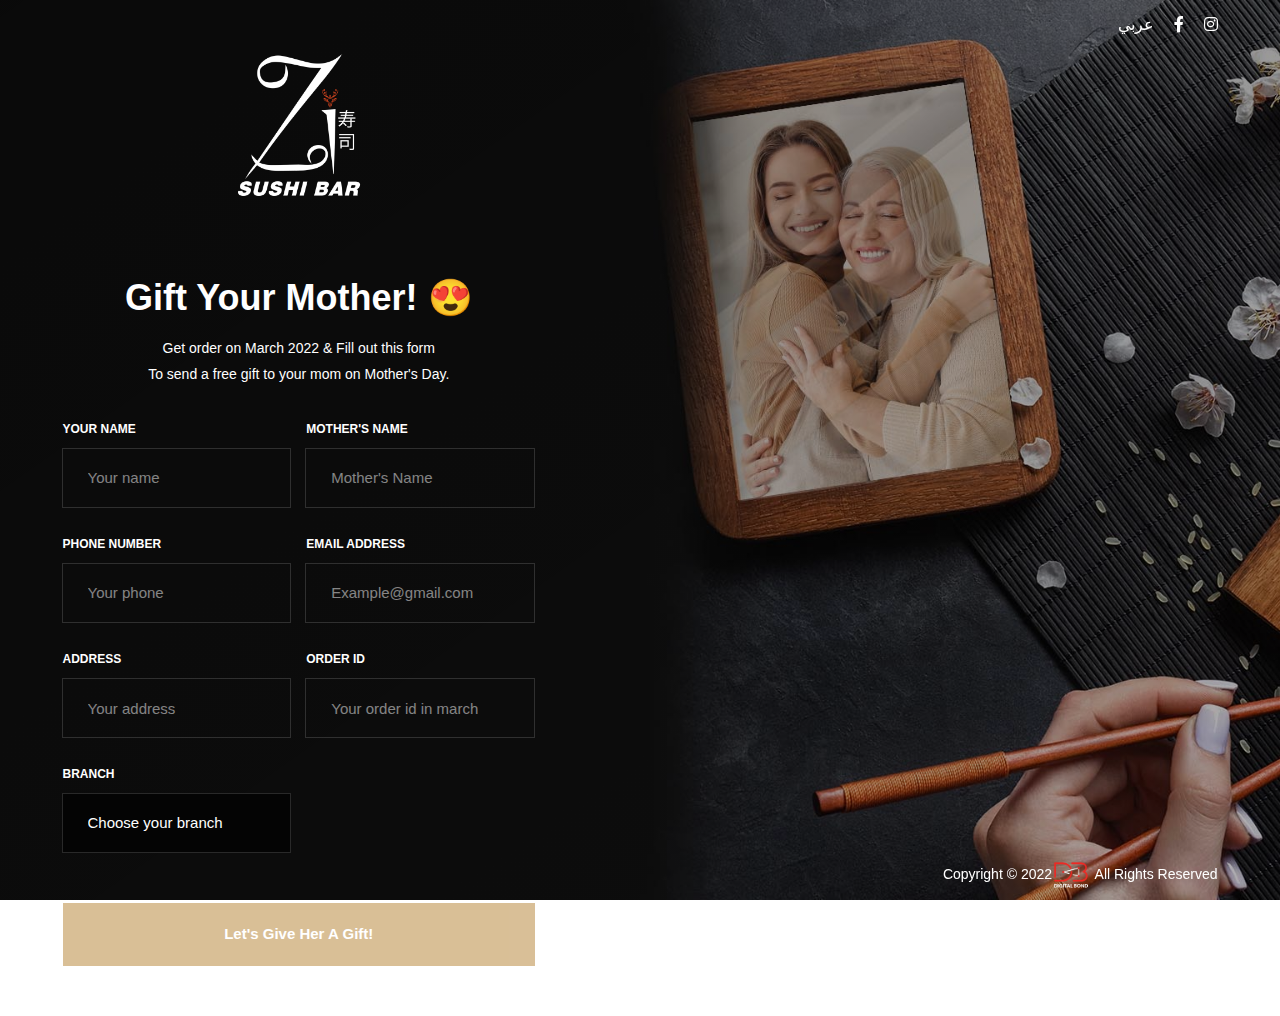
==== commit 89944c36: "Auto-generated commit [ci skip]" ====
--- a/index.html
+++ b/index.html
@@ -4,7 +4,7 @@
   <base href="./">
   <meta name="viewport" content="width=device-width, initial-scale=1">
   <link rel="icon" type="image/x-icon" href="assets/images/favicon.jpg">
-<style>@charset "UTF-8";:root{--fa-font-brands:normal 400 1em/1 "Font Awesome 6 Brands"}@font-face{font-family:"Font Awesome 6 Brands";font-style:normal;font-weight:400;font-display:block;src:url(fa-brands-400.5d5236fb45973c81.woff2) format("woff2"),url(fa-brands-400.1fd0b4d72d4586e5.ttf) format("truetype")}:root{--fa-font-regular:normal 400 1em/1 "Font Awesome 6 Free"}@font-face{font-family:"Font Awesome 6 Free";font-style:normal;font-weight:400;font-display:block;src:url(fa-regular-400.64b3730eae64a402.woff2) format("woff2"),url(fa-regular-400.95a8a8afa5b1c983.ttf) format("truetype")}:root{--fa-font-solid:normal 900 1em/1 "Font Awesome 6 Free"}@font-face{font-family:"Font Awesome 6 Free";font-style:normal;font-weight:900;font-display:block;src:url(fa-solid-900.6115ad710dfd16d9.woff2) format("woff2"),url(fa-solid-900.f0203cfcf963d9a2.ttf) format("truetype")}:root{--bs-blue:#0d6efd;--bs-indigo:#6610f2;--bs-purple:#6f42c1;--bs-pink:#d63384;--bs-red:#dc3545;--bs-orange:#fd7e14;--bs-yellow:#ffc107;--bs-green:#198754;--bs-teal:#20c997;--bs-cyan:#0dcaf0;--bs-white:#fff;--bs-gray:#6c757d;--bs-gray-dark:#343a40;--bs-gray-100:#f8f9fa;--bs-gray-200:#e9ecef;--bs-gray-300:#dee2e6;--bs-gray-400:#ced4da;--bs-gray-500:#adb5bd;--bs-gray-600:#6c757d;--bs-gray-700:#495057;--bs-gray-800:#343a40;--bs-gray-900:#212529;--bs-primary:#0d6efd;--bs-secondary:#6c757d;--bs-success:#198754;--bs-info:#0dcaf0;--bs-warning:#ffc107;--bs-danger:#dc3545;--bs-light:#f8f9fa;--bs-dark:#212529;--bs-primary-rgb:13,110,253;--bs-secondary-rgb:108,117,125;--bs-success-rgb:25,135,84;--bs-info-rgb:13,202,240;--bs-warning-rgb:255,193,7;--bs-danger-rgb:220,53,69;--bs-light-rgb:248,249,250;--bs-dark-rgb:33,37,41;--bs-white-rgb:255,255,255;--bs-black-rgb:0,0,0;--bs-body-color-rgb:33,37,41;--bs-body-bg-rgb:255,255,255;--bs-font-sans-serif:system-ui,-apple-system,"Segoe UI",Roboto,"Helvetica Neue",Arial,"Noto Sans","Liberation Sans",sans-serif,"Apple Color Emoji","Segoe UI Emoji","Segoe UI Symbol","Noto Color Emoji";--bs-font-monospace:SFMono-Regular,Menlo,Monaco,Consolas,"Liberation Mono","Courier New",monospace;--bs-gradient:linear-gradient(180deg, rgba(255, 255, 255, .15), rgba(255, 255, 255, 0));--bs-body-font-family:var(--bs-font-sans-serif);--bs-body-font-size:1rem;--bs-body-font-weight:400;--bs-body-line-height:1.5;--bs-body-color:#212529;--bs-body-bg:#fff}*,:after,:before{box-sizing:border-box}@media (prefers-reduced-motion:no-preference){:root{scroll-behavior:smooth}}body{margin:0;font-family:var(--bs-body-font-family);font-size:var(--bs-body-font-size);font-weight:var(--bs-body-font-weight);line-height:var(--bs-body-line-height);color:var(--bs-body-color);text-align:var(--bs-body-text-align);background-color:var(--bs-body-bg);-webkit-text-size-adjust:100%;-webkit-tap-highlight-color:transparent}img{vertical-align:middle}html{font-size:62.5%}body{padding:0;margin:0;font-family:Roboto,sans-serif;font-size:1.4rem;line-height:1.85;color:#546274}#loader{width:100%;height:100%;position:fixed;background-color:#262626;z-index:999999;top:0}#loader .loader-item{position:absolute;width:auto;height:100%;top:50%;left:50%;text-align:center;transform:translate(-50%,-10%)}#loader .loader-item img{display:block}#loader .spinner{margin:40px auto 0;width:70px;text-align:center}#loader .spinner>div{width:18px;height:18px;background-color:#c59d5f;border-radius:100%;display:inline-block;animation:bouncedelay 1.4s infinite ease-in-out;animation-fill-mode:both}#loader .spinner .bounce1{animation-delay:-.32s}#loader .spinner .bounce2{animation-delay:-.16s}@keyframes bouncedelay{0%,to,80%{transform:scale(0);-webkit-transform:scale(0)}40%{transform:scale(1);-webkit-transform:scale(1)}}#loader img{height:200px}</style><link rel="stylesheet" href="styles.7969db3745d94317.css" media="print" onload="this.media='all'"><noscript><link rel="stylesheet" href="styles.7969db3745d94317.css"></noscript></head>
+<style>@charset "UTF-8";:root{--fa-font-brands:normal 400 1em/1 "Font Awesome 6 Brands"}@font-face{font-family:"Font Awesome 6 Brands";font-style:normal;font-weight:400;font-display:block;src:url(fa-brands-400.5d5236fb45973c81.woff2) format("woff2"),url(fa-brands-400.1fd0b4d72d4586e5.ttf) format("truetype")}:root{--fa-font-regular:normal 400 1em/1 "Font Awesome 6 Free"}@font-face{font-family:"Font Awesome 6 Free";font-style:normal;font-weight:400;font-display:block;src:url(fa-regular-400.64b3730eae64a402.woff2) format("woff2"),url(fa-regular-400.95a8a8afa5b1c983.ttf) format("truetype")}:root{--fa-font-solid:normal 900 1em/1 "Font Awesome 6 Free"}@font-face{font-family:"Font Awesome 6 Free";font-style:normal;font-weight:900;font-display:block;src:url(fa-solid-900.6115ad710dfd16d9.woff2) format("woff2"),url(fa-solid-900.f0203cfcf963d9a2.ttf) format("truetype")}:root{--bs-blue:#0d6efd;--bs-indigo:#6610f2;--bs-purple:#6f42c1;--bs-pink:#d63384;--bs-red:#dc3545;--bs-orange:#fd7e14;--bs-yellow:#ffc107;--bs-green:#198754;--bs-teal:#20c997;--bs-cyan:#0dcaf0;--bs-white:#fff;--bs-gray:#6c757d;--bs-gray-dark:#343a40;--bs-gray-100:#f8f9fa;--bs-gray-200:#e9ecef;--bs-gray-300:#dee2e6;--bs-gray-400:#ced4da;--bs-gray-500:#adb5bd;--bs-gray-600:#6c757d;--bs-gray-700:#495057;--bs-gray-800:#343a40;--bs-gray-900:#212529;--bs-primary:#0d6efd;--bs-secondary:#6c757d;--bs-success:#198754;--bs-info:#0dcaf0;--bs-warning:#ffc107;--bs-danger:#dc3545;--bs-light:#f8f9fa;--bs-dark:#212529;--bs-primary-rgb:13,110,253;--bs-secondary-rgb:108,117,125;--bs-success-rgb:25,135,84;--bs-info-rgb:13,202,240;--bs-warning-rgb:255,193,7;--bs-danger-rgb:220,53,69;--bs-light-rgb:248,249,250;--bs-dark-rgb:33,37,41;--bs-white-rgb:255,255,255;--bs-black-rgb:0,0,0;--bs-body-color-rgb:33,37,41;--bs-body-bg-rgb:255,255,255;--bs-font-sans-serif:system-ui,-apple-system,"Segoe UI",Roboto,"Helvetica Neue",Arial,"Noto Sans","Liberation Sans",sans-serif,"Apple Color Emoji","Segoe UI Emoji","Segoe UI Symbol","Noto Color Emoji";--bs-font-monospace:SFMono-Regular,Menlo,Monaco,Consolas,"Liberation Mono","Courier New",monospace;--bs-gradient:linear-gradient(180deg, rgba(255, 255, 255, .15), rgba(255, 255, 255, 0));--bs-body-font-family:var(--bs-font-sans-serif);--bs-body-font-size:1rem;--bs-body-font-weight:400;--bs-body-line-height:1.5;--bs-body-color:#212529;--bs-body-bg:#fff}*,:after,:before{box-sizing:border-box}@media (prefers-reduced-motion:no-preference){:root{scroll-behavior:smooth}}body{margin:0;font-family:var(--bs-body-font-family);font-size:var(--bs-body-font-size);font-weight:var(--bs-body-font-weight);line-height:var(--bs-body-line-height);color:var(--bs-body-color);text-align:var(--bs-body-text-align);background-color:var(--bs-body-bg);-webkit-text-size-adjust:100%;-webkit-tap-highlight-color:transparent}img{vertical-align:middle}html{font-size:62.5%}body{padding:0;margin:0;font-family:Roboto,sans-serif;font-size:1.4rem;line-height:1.85;color:#546274}#loader{width:100%;height:100%;position:fixed;background-color:#262626;z-index:999999;top:0}#loader .loader-item{position:absolute;width:auto;height:100%;top:50%;left:50%;text-align:center;transform:translate(-50%,-10%)}#loader .loader-item img{display:block}#loader .spinner{margin:40px auto 0;width:70px;text-align:center}#loader .spinner>div{width:18px;height:18px;background-color:#c59d5f;border-radius:100%;display:inline-block;animation:bouncedelay 1.4s infinite ease-in-out;animation-fill-mode:both}#loader .spinner .bounce1{animation-delay:-.32s}#loader .spinner .bounce2{animation-delay:-.16s}@keyframes bouncedelay{0%,to,80%{transform:scale(0);-webkit-transform:scale(0)}40%{transform:scale(1);-webkit-transform:scale(1)}}#loader img{height:200px}</style><link rel="stylesheet" href="styles.7f7cd1de9c87d6f4.css" media="print" onload="this.media='all'"><noscript><link rel="stylesheet" href="styles.7f7cd1de9c87d6f4.css"></noscript></head>
 <body>
   <app-root>
     <div id="loader">
@@ -17,6 +17,6 @@
       </div>
     </div>
   </app-root>
-<script src="runtime.e255c4d68f9813ca.js" type="module"></script><script src="polyfills.01d6d24db4629ab2.js" type="module"></script><script src="scripts.cdfa1420473d05a1.js" defer></script><script src="main.9beb6bdd04c85ba3.js" type="module"></script>
+<script src="runtime.e255c4d68f9813ca.js" type="module"></script><script src="polyfills.01d6d24db4629ab2.js" type="module"></script><script src="scripts.cdfa1420473d05a1.js" defer></script><script src="main.b82582b5470f2089.js" type="module"></script>
 
 </body></html>--- a/styles.7f7cd1de9c87d6f4.css
+++ b/styles.7f7cd1de9c87d6f4.css
@@ -0,0 +1,10 @@
+@charset "UTF-8";/*!
+ * Font Awesome Free 6.0.0 by @fontawesome - https://fontawesome.com
+ * License - https://fontawesome.com/license/free (Icons: CC BY 4.0, Fonts: SIL OFL 1.1, Code: MIT License)
+ * Copyright 2022 Fonticons, Inc.
+ */.fa{font-family:var(--fa-style-family,"Font Awesome 6 Free");font-weight:var(--fa-style,900)}.fa,.fa-brands,.fa-duotone,.fa-light,.fa-regular,.fa-solid,.fa-thin,.fab,.fad,.fal,.far,.fas,.fat{-moz-osx-font-smoothing:grayscale;-webkit-font-smoothing:antialiased;display:var(--fa-display,inline-block);font-style:normal;font-feature-settings:normal;font-variant:normal;line-height:1;text-rendering:auto}.fa-1x{font-size:1em}.fa-2x{font-size:2em}.fa-3x{font-size:3em}.fa-4x{font-size:4em}.fa-5x{font-size:5em}.fa-6x{font-size:6em}.fa-7x{font-size:7em}.fa-8x{font-size:8em}.fa-9x{font-size:9em}.fa-10x{font-size:10em}.fa-2xs{font-size:.625em;line-height:.1em;vertical-align:.225em}.fa-xs{font-size:.75em;line-height:.08333em;vertical-align:.125em}.fa-sm{font-size:.875em;line-height:.07143em;vertical-align:.05357em}.fa-lg{font-size:1.25em;line-height:.05em;vertical-align:-.075em}.fa-xl{font-size:1.5em;line-height:.04167em;vertical-align:-.125em}.fa-2xl{font-size:2em;line-height:.03125em;vertical-align:-.1875em}.fa-fw{text-align:center;width:1.25em}.fa-ul{list-style-type:none;margin-left:var(--fa-li-margin,2.5em);padding-left:0}.fa-ul>li{position:relative}.fa-li{left:calc(var(--fa-li-width, 2em)*-1);position:absolute;text-align:center;width:var(--fa-li-width,2em);line-height:inherit}.fa-border{border-radius:var(--fa-border-radius,.1em);border:var(--fa-border-width,.08em) var(--fa-border-style,solid) var(--fa-border-color,#eee);padding:var(--fa-border-padding,.2em .25em .15em)}.fa-pull-left{float:left;margin-right:var(--fa-pull-margin,.3em)}.fa-pull-right{float:right;margin-left:var(--fa-pull-margin,.3em)}.fa-beat{animation-name:fa-beat;animation-delay:var(--fa-animation-delay,0);animation-direction:var(--fa-animation-direction,normal);animation-duration:var(--fa-animation-duration,1s);animation-iteration-count:var(--fa-animation-iteration-count,infinite);animation-timing-function:var(--fa-animation-timing,ease-in-out)}.fa-bounce{animation-name:fa-bounce;animation-delay:var(--fa-animation-delay,0);animation-direction:var(--fa-animation-direction,normal);animation-duration:var(--fa-animation-duration,1s);animation-iteration-count:var(--fa-animation-iteration-count,infinite);animation-timing-function:var(--fa-animation-timing,cubic-bezier(.28,.84,.42,1))}.fa-fade{animation-name:fa-fade;animation-iteration-count:var(--fa-animation-iteration-count,infinite);animation-timing-function:var(--fa-animation-timing,cubic-bezier(.4,0,.6,1))}.fa-beat-fade,.fa-fade{animation-delay:var(--fa-animation-delay,0);animation-direction:var(--fa-animation-direction,normal);animation-duration:var(--fa-animation-duration,1s)}.fa-beat-fade{animation-name:fa-beat-fade;animation-iteration-count:var(--fa-animation-iteration-count,infinite);animation-timing-function:var(--fa-animation-timing,cubic-bezier(.4,0,.6,1))}.fa-flip{animation-name:fa-flip;animation-delay:var(--fa-animation-delay,0);animation-direction:var(--fa-animation-direction,normal);animation-duration:var(--fa-animation-duration,1s);animation-iteration-count:var(--fa-animation-iteration-count,infinite);animation-timing-function:var(--fa-animation-timing,ease-in-out)}.fa-shake{animation-name:fa-shake;animation-duration:var(--fa-animation-duration,1s);animation-iteration-count:var(--fa-animation-iteration-count,infinite);animation-timing-function:var(--fa-animation-timing,linear)}.fa-shake,.fa-spin{animation-delay:var(--fa-animation-delay,0);animation-direction:var(--fa-animation-direction,normal)}.fa-spin{animation-name:fa-spin;animation-duration:var(--fa-animation-duration,2s);animation-iteration-count:var(--fa-animation-iteration-count,infinite);animation-timing-function:var(--fa-animation-timing,linear)}.fa-spin-reverse{--fa-animation-direction:reverse}.fa-pulse,.fa-spin-pulse{animation-name:fa-spin;animation-direction:var(--fa-animation-direction,normal);animation-duration:var(--fa-animation-duration,1s);animation-iteration-count:var(--fa-animation-iteration-count,infinite);animation-timing-function:var(--fa-animation-timing,steps(8))}@media (prefers-reduced-motion:reduce){.fa-beat,.fa-beat-fade,.fa-bounce,.fa-fade,.fa-flip,.fa-pulse,.fa-shake,.fa-spin,.fa-spin-pulse{animation-delay:-1ms;animation-duration:1ms;animation-iteration-count:1;transition-delay:0s;transition-duration:0s}}@keyframes fa-beat{0%,90%{transform:scale(1)}45%{transform:scale(var(--fa-beat-scale,1.25))}}@keyframes fa-bounce{0%{transform:scale(1) translateY(0)}10%{transform:scale(var(--fa-bounce-start-scale-x,1.1),var(--fa-bounce-start-scale-y,.9)) translateY(0)}30%{transform:scale(var(--fa-bounce-jump-scale-x,.9),var(--fa-bounce-jump-scale-y,1.1)) translateY(var(--fa-bounce-height,-.5em))}50%{transform:scale(var(--fa-bounce-land-scale-x,1.05),var(--fa-bounce-land-scale-y,.95)) translateY(0)}57%{transform:scale(1) translateY(var(--fa-bounce-rebound,-.125em))}64%{transform:scale(1) translateY(0)}to{transform:scale(1) translateY(0)}}@keyframes fa-fade{50%{opacity:var(--fa-fade-opacity,.4)}}@keyframes fa-beat-fade{0%,to{opacity:var(--fa-beat-fade-opacity,.4);transform:scale(1)}50%{opacity:1;transform:scale(var(--fa-beat-fade-scale,1.125))}}@keyframes fa-flip{50%{transform:rotate3d(var(--fa-flip-x,0),var(--fa-flip-y,1),var(--fa-flip-z,0),var(--fa-flip-angle,-180deg))}}@keyframes fa-shake{0%{transform:rotate(-15deg)}4%{transform:rotate(15deg)}8%,24%{transform:rotate(-18deg)}12%,28%{transform:rotate(18deg)}16%{transform:rotate(-22deg)}20%{transform:rotate(22deg)}32%{transform:rotate(-12deg)}36%{transform:rotate(12deg)}40%,to{transform:rotate(0)}}@keyframes fa-spin{0%{transform:rotate(0)}to{transform:rotate(1turn)}}.fa-rotate-90{transform:rotate(90deg)}.fa-rotate-180{transform:rotate(180deg)}.fa-rotate-270{transform:rotate(270deg)}.fa-flip-horizontal{transform:scaleX(-1)}.fa-flip-vertical{transform:scaleY(-1)}.fa-flip-both,.fa-flip-horizontal.fa-flip-vertical{transform:scale(-1)}.fa-rotate-by{transform:rotate(var(--fa-rotate-angle,none))}.fa-stack{display:inline-block;height:2em;line-height:2em;position:relative;vertical-align:middle;width:2.5em}.fa-stack-1x,.fa-stack-2x{left:0;position:absolute;text-align:center;width:100%;z-index:var(--fa-stack-z-index,auto)}.fa-stack-1x{line-height:inherit}.fa-stack-2x{font-size:2em}.fa-inverse{color:var(--fa-inverse,#fff)}.fa-0:before{content:"0"}.fa-1:before{content:"1"}.fa-2:before{content:"2"}.fa-3:before{content:"3"}.fa-4:before{content:"4"}.fa-5:before{content:"5"}.fa-6:before{content:"6"}.fa-7:before{content:"7"}.fa-8:before{content:"8"}.fa-9:before{content:"9"}.fa-a:before{content:"A"}.fa-address-book:before,.fa-contact-book:before{content:"\f2b9"}.fa-address-card:before,.fa-contact-card:before,.fa-vcard:before{content:"\f2bb"}.fa-align-center:before{content:"\f037"}.fa-align-justify:before{content:"\f039"}.fa-align-left:before{content:"\f036"}.fa-align-right:before{content:"\f038"}.fa-anchor:before{content:"\f13d"}.fa-angle-down:before{content:"\f107"}.fa-angle-left:before{content:"\f104"}.fa-angle-right:before{content:"\f105"}.fa-angle-up:before{content:"\f106"}.fa-angle-double-down:before,.fa-angles-down:before{content:"\f103"}.fa-angle-double-left:before,.fa-angles-left:before{content:"\f100"}.fa-angle-double-right:before,.fa-angles-right:before{content:"\f101"}.fa-angle-double-up:before,.fa-angles-up:before{content:"\f102"}.fa-ankh:before{content:"\f644"}.fa-apple-alt:before,.fa-apple-whole:before{content:"\f5d1"}.fa-archway:before{content:"\f557"}.fa-arrow-down:before{content:"\f063"}.fa-arrow-down-1-9:before,.fa-sort-numeric-asc:before,.fa-sort-numeric-down:before{content:"\f162"}.fa-arrow-down-9-1:before,.fa-sort-numeric-desc:before,.fa-sort-numeric-down-alt:before{content:"\f886"}.fa-arrow-down-a-z:before,.fa-sort-alpha-asc:before,.fa-sort-alpha-down:before{content:"\f15d"}.fa-arrow-down-long:before,.fa-long-arrow-down:before{content:"\f175"}.fa-arrow-down-short-wide:before,.fa-sort-amount-desc:before,.fa-sort-amount-down-alt:before{content:"\f884"}.fa-arrow-down-wide-short:before,.fa-sort-amount-asc:before,.fa-sort-amount-down:before{content:"\f160"}.fa-arrow-down-z-a:before,.fa-sort-alpha-desc:before,.fa-sort-alpha-down-alt:before{content:"\f881"}.fa-arrow-left:before{content:"\f060"}.fa-arrow-left-long:before,.fa-long-arrow-left:before{content:"\f177"}.fa-arrow-pointer:before,.fa-mouse-pointer:before{content:"\f245"}.fa-arrow-right:before{content:"\f061"}.fa-arrow-right-arrow-left:before,.fa-exchange:before{content:"\f0ec"}.fa-arrow-right-from-bracket:before,.fa-sign-out:before{content:"\f08b"}.fa-arrow-right-long:before,.fa-long-arrow-right:before{content:"\f178"}.fa-arrow-right-to-bracket:before,.fa-sign-in:before{content:"\f090"}.fa-arrow-left-rotate:before,.fa-arrow-rotate-back:before,.fa-arrow-rotate-backward:before,.fa-arrow-rotate-left:before,.fa-undo:before{content:"\f0e2"}.fa-arrow-right-rotate:before,.fa-arrow-rotate-forward:before,.fa-arrow-rotate-right:before,.fa-redo:before{content:"\f01e"}.fa-arrow-trend-down:before{content:"\e097"}.fa-arrow-trend-up:before{content:"\e098"}.fa-arrow-turn-down:before,.fa-level-down:before{content:"\f149"}.fa-arrow-turn-up:before,.fa-level-up:before{content:"\f148"}.fa-arrow-up:before{content:"\f062"}.fa-arrow-up-1-9:before,.fa-sort-numeric-up:before{content:"\f163"}.fa-arrow-up-9-1:before,.fa-sort-numeric-up-alt:before{content:"\f887"}.fa-arrow-up-a-z:before,.fa-sort-alpha-up:before{content:"\f15e"}.fa-arrow-up-from-bracket:before{content:"\e09a"}.fa-arrow-up-long:before,.fa-long-arrow-up:before{content:"\f176"}.fa-arrow-up-right-from-square:before,.fa-external-link:before{content:"\f08e"}.fa-arrow-up-short-wide:before,.fa-sort-amount-up-alt:before{content:"\f885"}.fa-arrow-up-wide-short:before,.fa-sort-amount-up:before{content:"\f161"}.fa-arrow-up-z-a:before,.fa-sort-alpha-up-alt:before{content:"\f882"}.fa-arrows-h:before,.fa-arrows-left-right:before{content:"\f07e"}.fa-arrows-rotate:before,.fa-refresh:before,.fa-sync:before{content:"\f021"}.fa-arrows-up-down:before,.fa-arrows-v:before{content:"\f07d"}.fa-arrows-up-down-left-right:before,.fa-arrows:before{content:"\f047"}.fa-asterisk:before{content:"*"}.fa-at:before{content:"@"}.fa-atom:before{content:"\f5d2"}.fa-audio-description:before{content:"\f29e"}.fa-austral-sign:before{content:"\e0a9"}.fa-award:before{content:"\f559"}.fa-b:before{content:"B"}.fa-baby:before{content:"\f77c"}.fa-baby-carriage:before,.fa-carriage-baby:before{content:"\f77d"}.fa-backward:before{content:"\f04a"}.fa-backward-fast:before,.fa-fast-backward:before{content:"\f049"}.fa-backward-step:before,.fa-step-backward:before{content:"\f048"}.fa-bacon:before{content:"\f7e5"}.fa-bacteria:before{content:"\e059"}.fa-bacterium:before{content:"\e05a"}.fa-bag-shopping:before,.fa-shopping-bag:before{content:"\f290"}.fa-bahai:before{content:"\f666"}.fa-baht-sign:before{content:"\e0ac"}.fa-ban:before,.fa-cancel:before{content:"\f05e"}.fa-ban-smoking:before,.fa-smoking-ban:before{content:"\f54d"}.fa-band-aid:before,.fa-bandage:before{content:"\f462"}.fa-barcode:before{content:"\f02a"}.fa-bars:before,.fa-navicon:before{content:"\f0c9"}.fa-bars-progress:before,.fa-tasks-alt:before{content:"\f828"}.fa-bars-staggered:before,.fa-reorder:before,.fa-stream:before{content:"\f550"}.fa-baseball-ball:before,.fa-baseball:before{content:"\f433"}.fa-baseball-bat-ball:before{content:"\f432"}.fa-basket-shopping:before,.fa-shopping-basket:before{content:"\f291"}.fa-basketball-ball:before,.fa-basketball:before{content:"\f434"}.fa-bath:before,.fa-bathtub:before{content:"\f2cd"}.fa-battery-0:before,.fa-battery-empty:before{content:"\f244"}.fa-battery-5:before,.fa-battery-full:before,.fa-battery:before{content:"\f240"}.fa-battery-3:before,.fa-battery-half:before{content:"\f242"}.fa-battery-2:before,.fa-battery-quarter:before{content:"\f243"}.fa-battery-4:before,.fa-battery-three-quarters:before{content:"\f241"}.fa-bed:before{content:"\f236"}.fa-bed-pulse:before,.fa-procedures:before{content:"\f487"}.fa-beer-mug-empty:before,.fa-beer:before{content:"\f0fc"}.fa-bell:before{content:"\f0f3"}.fa-bell-concierge:before,.fa-concierge-bell:before{content:"\f562"}.fa-bell-slash:before{content:"\f1f6"}.fa-bezier-curve:before{content:"\f55b"}.fa-bicycle:before{content:"\f206"}.fa-binoculars:before{content:"\f1e5"}.fa-biohazard:before{content:"\f780"}.fa-bitcoin-sign:before{content:"\e0b4"}.fa-blender:before{content:"\f517"}.fa-blender-phone:before{content:"\f6b6"}.fa-blog:before{content:"\f781"}.fa-bold:before{content:"\f032"}.fa-bolt:before,.fa-zap:before{content:"\f0e7"}.fa-bolt-lightning:before{content:"\e0b7"}.fa-bomb:before{content:"\f1e2"}.fa-bone:before{content:"\f5d7"}.fa-bong:before{content:"\f55c"}.fa-book:before{content:"\f02d"}.fa-atlas:before,.fa-book-atlas:before{content:"\f558"}.fa-bible:before,.fa-book-bible:before{content:"\f647"}.fa-book-journal-whills:before,.fa-journal-whills:before{content:"\f66a"}.fa-book-medical:before{content:"\f7e6"}.fa-book-open:before{content:"\f518"}.fa-book-open-reader:before,.fa-book-reader:before{content:"\f5da"}.fa-book-quran:before,.fa-quran:before{content:"\f687"}.fa-book-dead:before,.fa-book-skull:before{content:"\f6b7"}.fa-bookmark:before{content:"\f02e"}.fa-border-all:before{content:"\f84c"}.fa-border-none:before{content:"\f850"}.fa-border-style:before,.fa-border-top-left:before{content:"\f853"}.fa-bowling-ball:before{content:"\f436"}.fa-box:before{content:"\f466"}.fa-archive:before,.fa-box-archive:before{content:"\f187"}.fa-box-open:before{content:"\f49e"}.fa-box-tissue:before{content:"\e05b"}.fa-boxes-alt:before,.fa-boxes-stacked:before,.fa-boxes:before{content:"\f468"}.fa-braille:before{content:"\f2a1"}.fa-brain:before{content:"\f5dc"}.fa-brazilian-real-sign:before{content:"\e46c"}.fa-bread-slice:before{content:"\f7ec"}.fa-briefcase:before{content:"\f0b1"}.fa-briefcase-medical:before{content:"\f469"}.fa-broom:before{content:"\f51a"}.fa-broom-ball:before,.fa-quidditch-broom-ball:before,.fa-quidditch:before{content:"\f458"}.fa-brush:before{content:"\f55d"}.fa-bug:before{content:"\f188"}.fa-bug-slash:before{content:"\e490"}.fa-building:before{content:"\f1ad"}.fa-bank:before,.fa-building-columns:before,.fa-institution:before,.fa-museum:before,.fa-university:before{content:"\f19c"}.fa-bullhorn:before{content:"\f0a1"}.fa-bullseye:before{content:"\f140"}.fa-burger:before,.fa-hamburger:before{content:"\f805"}.fa-bus:before{content:"\f207"}.fa-bus-alt:before,.fa-bus-simple:before{content:"\f55e"}.fa-briefcase-clock:before,.fa-business-time:before{content:"\f64a"}.fa-c:before{content:"C"}.fa-birthday-cake:before,.fa-cake-candles:before,.fa-cake:before{content:"\f1fd"}.fa-calculator:before{content:"\f1ec"}.fa-calendar:before{content:"\f133"}.fa-calendar-check:before{content:"\f274"}.fa-calendar-day:before{content:"\f783"}.fa-calendar-alt:before,.fa-calendar-days:before{content:"\f073"}.fa-calendar-minus:before{content:"\f272"}.fa-calendar-plus:before{content:"\f271"}.fa-calendar-week:before{content:"\f784"}.fa-calendar-times:before,.fa-calendar-xmark:before{content:"\f273"}.fa-camera-alt:before,.fa-camera:before{content:"\f030"}.fa-camera-retro:before{content:"\f083"}.fa-camera-rotate:before{content:"\e0d8"}.fa-campground:before{content:"\f6bb"}.fa-candy-cane:before{content:"\f786"}.fa-cannabis:before{content:"\f55f"}.fa-capsules:before{content:"\f46b"}.fa-automobile:before,.fa-car:before{content:"\f1b9"}.fa-battery-car:before,.fa-car-battery:before{content:"\f5df"}.fa-car-crash:before{content:"\f5e1"}.fa-car-alt:before,.fa-car-rear:before{content:"\f5de"}.fa-car-side:before{content:"\f5e4"}.fa-caravan:before{content:"\f8ff"}.fa-caret-down:before{content:"\f0d7"}.fa-caret-left:before{content:"\f0d9"}.fa-caret-right:before{content:"\f0da"}.fa-caret-up:before{content:"\f0d8"}.fa-carrot:before{content:"\f787"}.fa-cart-arrow-down:before{content:"\f218"}.fa-cart-flatbed:before,.fa-dolly-flatbed:before{content:"\f474"}.fa-cart-flatbed-suitcase:before,.fa-luggage-cart:before{content:"\f59d"}.fa-cart-plus:before{content:"\f217"}.fa-cart-shopping:before,.fa-shopping-cart:before{content:"\f07a"}.fa-cash-register:before{content:"\f788"}.fa-cat:before{content:"\f6be"}.fa-cedi-sign:before{content:"\e0df"}.fa-cent-sign:before{content:"\e3f5"}.fa-certificate:before{content:"\f0a3"}.fa-chair:before{content:"\f6c0"}.fa-blackboard:before,.fa-chalkboard:before{content:"\f51b"}.fa-chalkboard-teacher:before,.fa-chalkboard-user:before{content:"\f51c"}.fa-champagne-glasses:before,.fa-glass-cheers:before{content:"\f79f"}.fa-charging-station:before{content:"\f5e7"}.fa-area-chart:before,.fa-chart-area:before{content:"\f1fe"}.fa-bar-chart:before,.fa-chart-bar:before{content:"\f080"}.fa-chart-column:before{content:"\e0e3"}.fa-chart-gantt:before{content:"\e0e4"}.fa-chart-line:before,.fa-line-chart:before{content:"\f201"}.fa-chart-pie:before,.fa-pie-chart:before{content:"\f200"}.fa-check:before{content:"\f00c"}.fa-check-double:before{content:"\f560"}.fa-check-to-slot:before,.fa-vote-yea:before{content:"\f772"}.fa-cheese:before{content:"\f7ef"}.fa-chess:before{content:"\f439"}.fa-chess-bishop:before{content:"\f43a"}.fa-chess-board:before{content:"\f43c"}.fa-chess-king:before{content:"\f43f"}.fa-chess-knight:before{content:"\f441"}.fa-chess-pawn:before{content:"\f443"}.fa-chess-queen:before{content:"\f445"}.fa-chess-rook:before{content:"\f447"}.fa-chevron-down:before{content:"\f078"}.fa-chevron-left:before{content:"\f053"}.fa-chevron-right:before{content:"\f054"}.fa-chevron-up:before{content:"\f077"}.fa-child:before{content:"\f1ae"}.fa-church:before{content:"\f51d"}.fa-circle:before{content:"\f111"}.fa-arrow-circle-down:before,.fa-circle-arrow-down:before{content:"\f0ab"}.fa-arrow-circle-left:before,.fa-circle-arrow-left:before{content:"\f0a8"}.fa-arrow-circle-right:before,.fa-circle-arrow-right:before{content:"\f0a9"}.fa-arrow-circle-up:before,.fa-circle-arrow-up:before{content:"\f0aa"}.fa-check-circle:before,.fa-circle-check:before{content:"\f058"}.fa-chevron-circle-down:before,.fa-circle-chevron-down:before{content:"\f13a"}.fa-chevron-circle-left:before,.fa-circle-chevron-left:before{content:"\f137"}.fa-chevron-circle-right:before,.fa-circle-chevron-right:before{content:"\f138"}.fa-chevron-circle-up:before,.fa-circle-chevron-up:before{content:"\f139"}.fa-circle-dollar-to-slot:before,.fa-donate:before{content:"\f4b9"}.fa-circle-dot:before,.fa-dot-circle:before{content:"\f192"}.fa-arrow-alt-circle-down:before,.fa-circle-down:before{content:"\f358"}.fa-circle-exclamation:before,.fa-exclamation-circle:before{content:"\f06a"}.fa-circle-h:before,.fa-hospital-symbol:before{content:"\f47e"}.fa-adjust:before,.fa-circle-half-stroke:before{content:"\f042"}.fa-circle-info:before,.fa-info-circle:before{content:"\f05a"}.fa-arrow-alt-circle-left:before,.fa-circle-left:before{content:"\f359"}.fa-circle-minus:before,.fa-minus-circle:before{content:"\f056"}.fa-circle-notch:before{content:"\f1ce"}.fa-circle-pause:before,.fa-pause-circle:before{content:"\f28b"}.fa-circle-play:before,.fa-play-circle:before{content:"\f144"}.fa-circle-plus:before,.fa-plus-circle:before{content:"\f055"}.fa-circle-question:before,.fa-question-circle:before{content:"\f059"}.fa-circle-radiation:before,.fa-radiation-alt:before{content:"\f7ba"}.fa-arrow-alt-circle-right:before,.fa-circle-right:before{content:"\f35a"}.fa-circle-stop:before,.fa-stop-circle:before{content:"\f28d"}.fa-arrow-alt-circle-up:before,.fa-circle-up:before{content:"\f35b"}.fa-circle-user:before,.fa-user-circle:before{content:"\f2bd"}.fa-circle-xmark:before,.fa-times-circle:before,.fa-xmark-circle:before{content:"\f057"}.fa-city:before{content:"\f64f"}.fa-clapperboard:before{content:"\e131"}.fa-clipboard:before{content:"\f328"}.fa-clipboard-check:before{content:"\f46c"}.fa-clipboard-list:before{content:"\f46d"}.fa-clock-four:before,.fa-clock:before{content:"\f017"}.fa-clock-rotate-left:before,.fa-history:before{content:"\f1da"}.fa-clone:before{content:"\f24d"}.fa-closed-captioning:before{content:"\f20a"}.fa-cloud:before{content:"\f0c2"}.fa-cloud-arrow-down:before,.fa-cloud-download-alt:before,.fa-cloud-download:before{content:"\f0ed"}.fa-cloud-arrow-up:before,.fa-cloud-upload-alt:before,.fa-cloud-upload:before{content:"\f0ee"}.fa-cloud-meatball:before{content:"\f73b"}.fa-cloud-moon:before{content:"\f6c3"}.fa-cloud-moon-rain:before{content:"\f73c"}.fa-cloud-rain:before{content:"\f73d"}.fa-cloud-showers-heavy:before{content:"\f740"}.fa-cloud-sun:before{content:"\f6c4"}.fa-cloud-sun-rain:before{content:"\f743"}.fa-clover:before{content:"\e139"}.fa-code:before{content:"\f121"}.fa-code-branch:before{content:"\f126"}.fa-code-commit:before{content:"\f386"}.fa-code-compare:before{content:"\e13a"}.fa-code-fork:before{content:"\e13b"}.fa-code-merge:before{content:"\f387"}.fa-code-pull-request:before{content:"\e13c"}.fa-coins:before{content:"\f51e"}.fa-colon-sign:before{content:"\e140"}.fa-comment:before{content:"\f075"}.fa-comment-dollar:before{content:"\f651"}.fa-comment-dots:before,.fa-commenting:before{content:"\f4ad"}.fa-comment-medical:before{content:"\f7f5"}.fa-comment-slash:before{content:"\f4b3"}.fa-comment-sms:before,.fa-sms:before{content:"\f7cd"}.fa-comments:before{content:"\f086"}.fa-comments-dollar:before{content:"\f653"}.fa-compact-disc:before{content:"\f51f"}.fa-compass:before{content:"\f14e"}.fa-compass-drafting:before,.fa-drafting-compass:before{content:"\f568"}.fa-compress:before{content:"\f066"}.fa-computer-mouse:before,.fa-mouse:before{content:"\f8cc"}.fa-cookie:before{content:"\f563"}.fa-cookie-bite:before{content:"\f564"}.fa-copy:before{content:"\f0c5"}.fa-copyright:before{content:"\f1f9"}.fa-couch:before{content:"\f4b8"}.fa-credit-card-alt:before,.fa-credit-card:before{content:"\f09d"}.fa-crop:before{content:"\f125"}.fa-crop-alt:before,.fa-crop-simple:before{content:"\f565"}.fa-cross:before{content:"\f654"}.fa-crosshairs:before{content:"\f05b"}.fa-crow:before{content:"\f520"}.fa-crown:before{content:"\f521"}.fa-crutch:before{content:"\f7f7"}.fa-cruzeiro-sign:before{content:"\e152"}.fa-cube:before{content:"\f1b2"}.fa-cubes:before{content:"\f1b3"}.fa-d:before{content:"D"}.fa-database:before{content:"\f1c0"}.fa-backspace:before,.fa-delete-left:before{content:"\f55a"}.fa-democrat:before{content:"\f747"}.fa-desktop-alt:before,.fa-desktop:before{content:"\f390"}.fa-dharmachakra:before{content:"\f655"}.fa-diagram-next:before{content:"\e476"}.fa-diagram-predecessor:before{content:"\e477"}.fa-diagram-project:before,.fa-project-diagram:before{content:"\f542"}.fa-diagram-successor:before{content:"\e47a"}.fa-diamond:before{content:"\f219"}.fa-diamond-turn-right:before,.fa-directions:before{content:"\f5eb"}.fa-dice:before{content:"\f522"}.fa-dice-d20:before{content:"\f6cf"}.fa-dice-d6:before{content:"\f6d1"}.fa-dice-five:before{content:"\f523"}.fa-dice-four:before{content:"\f524"}.fa-dice-one:before{content:"\f525"}.fa-dice-six:before{content:"\f526"}.fa-dice-three:before{content:"\f527"}.fa-dice-two:before{content:"\f528"}.fa-disease:before{content:"\f7fa"}.fa-divide:before{content:"\f529"}.fa-dna:before{content:"\f471"}.fa-dog:before{content:"\f6d3"}.fa-dollar-sign:before,.fa-dollar:before,.fa-usd:before{content:"$"}.fa-dolly-box:before,.fa-dolly:before{content:"\f472"}.fa-dong-sign:before{content:"\e169"}.fa-door-closed:before{content:"\f52a"}.fa-door-open:before{content:"\f52b"}.fa-dove:before{content:"\f4ba"}.fa-compress-alt:before,.fa-down-left-and-up-right-to-center:before{content:"\f422"}.fa-down-long:before,.fa-long-arrow-alt-down:before{content:"\f309"}.fa-download:before{content:"\f019"}.fa-dragon:before{content:"\f6d5"}.fa-draw-polygon:before{content:"\f5ee"}.fa-droplet:before,.fa-tint:before{content:"\f043"}.fa-droplet-slash:before,.fa-tint-slash:before{content:"\f5c7"}.fa-drum:before{content:"\f569"}.fa-drum-steelpan:before{content:"\f56a"}.fa-drumstick-bite:before{content:"\f6d7"}.fa-dumbbell:before{content:"\f44b"}.fa-dumpster:before{content:"\f793"}.fa-dumpster-fire:before{content:"\f794"}.fa-dungeon:before{content:"\f6d9"}.fa-e:before{content:"E"}.fa-deaf:before,.fa-deafness:before,.fa-ear-deaf:before,.fa-hard-of-hearing:before{content:"\f2a4"}.fa-assistive-listening-systems:before,.fa-ear-listen:before{content:"\f2a2"}.fa-earth-africa:before,.fa-globe-africa:before{content:"\f57c"}.fa-earth-america:before,.fa-earth-americas:before,.fa-earth:before,.fa-globe-americas:before{content:"\f57d"}.fa-earth-asia:before,.fa-globe-asia:before{content:"\f57e"}.fa-earth-europe:before,.fa-globe-europe:before{content:"\f7a2"}.fa-earth-oceania:before,.fa-globe-oceania:before{content:"\e47b"}.fa-egg:before{content:"\f7fb"}.fa-eject:before{content:"\f052"}.fa-elevator:before{content:"\e16d"}.fa-ellipsis-h:before,.fa-ellipsis:before{content:"\f141"}.fa-ellipsis-v:before,.fa-ellipsis-vertical:before{content:"\f142"}.fa-envelope:before{content:"\f0e0"}.fa-envelope-open:before{content:"\f2b6"}.fa-envelope-open-text:before{content:"\f658"}.fa-envelopes-bulk:before,.fa-mail-bulk:before{content:"\f674"}.fa-equals:before{content:"="}.fa-eraser:before{content:"\f12d"}.fa-ethernet:before{content:"\f796"}.fa-eur:before,.fa-euro-sign:before,.fa-euro:before{content:"\f153"}.fa-exclamation:before{content:"!"}.fa-expand:before{content:"\f065"}.fa-eye:before{content:"\f06e"}.fa-eye-dropper-empty:before,.fa-eye-dropper:before,.fa-eyedropper:before{content:"\f1fb"}.fa-eye-low-vision:before,.fa-low-vision:before{content:"\f2a8"}.fa-eye-slash:before{content:"\f070"}.fa-f:before{content:"F"}.fa-angry:before,.fa-face-angry:before{content:"\f556"}.fa-dizzy:before,.fa-face-dizzy:before{content:"\f567"}.fa-face-flushed:before,.fa-flushed:before{content:"\f579"}.fa-face-frown:before,.fa-frown:before{content:"\f119"}.fa-face-frown-open:before,.fa-frown-open:before{content:"\f57a"}.fa-face-grimace:before,.fa-grimace:before{content:"\f57f"}.fa-face-grin:before,.fa-grin:before{content:"\f580"}.fa-face-grin-beam:before,.fa-grin-beam:before{content:"\f582"}.fa-face-grin-beam-sweat:before,.fa-grin-beam-sweat:before{content:"\f583"}.fa-face-grin-hearts:before,.fa-grin-hearts:before{content:"\f584"}.fa-face-grin-squint:before,.fa-grin-squint:before{content:"\f585"}.fa-face-grin-squint-tears:before,.fa-grin-squint-tears:before{content:"\f586"}.fa-face-grin-stars:before,.fa-grin-stars:before{content:"\f587"}.fa-face-grin-tears:before,.fa-grin-tears:before{content:"\f588"}.fa-face-grin-tongue:before,.fa-grin-tongue:before{content:"\f589"}.fa-face-grin-tongue-squint:before,.fa-grin-tongue-squint:before{content:"\f58a"}.fa-face-grin-tongue-wink:before,.fa-grin-tongue-wink:before{content:"\f58b"}.fa-face-grin-wide:before,.fa-grin-alt:before{content:"\f581"}.fa-face-grin-wink:before,.fa-grin-wink:before{content:"\f58c"}.fa-face-kiss:before,.fa-kiss:before{content:"\f596"}.fa-face-kiss-beam:before,.fa-kiss-beam:before{content:"\f597"}.fa-face-kiss-wink-heart:before,.fa-kiss-wink-heart:before{content:"\f598"}.fa-face-laugh:before,.fa-laugh:before{content:"\f599"}.fa-face-laugh-beam:before,.fa-laugh-beam:before{content:"\f59a"}.fa-face-laugh-squint:before,.fa-laugh-squint:before{content:"\f59b"}.fa-face-laugh-wink:before,.fa-laugh-wink:before{content:"\f59c"}.fa-face-meh:before,.fa-meh:before{content:"\f11a"}.fa-face-meh-blank:before,.fa-meh-blank:before{content:"\f5a4"}.fa-face-rolling-eyes:before,.fa-meh-rolling-eyes:before{content:"\f5a5"}.fa-face-sad-cry:before,.fa-sad-cry:before{content:"\f5b3"}.fa-face-sad-tear:before,.fa-sad-tear:before{content:"\f5b4"}.fa-face-smile:before,.fa-smile:before{content:"\f118"}.fa-face-smile-beam:before,.fa-smile-beam:before{content:"\f5b8"}.fa-face-smile-wink:before,.fa-smile-wink:before{content:"\f4da"}.fa-face-surprise:before,.fa-surprise:before{content:"\f5c2"}.fa-face-tired:before,.fa-tired:before{content:"\f5c8"}.fa-fan:before{content:"\f863"}.fa-faucet:before{content:"\e005"}.fa-fax:before{content:"\f1ac"}.fa-feather:before{content:"\f52d"}.fa-feather-alt:before,.fa-feather-pointed:before{content:"\f56b"}.fa-file:before{content:"\f15b"}.fa-file-arrow-down:before,.fa-file-download:before{content:"\f56d"}.fa-file-arrow-up:before,.fa-file-upload:before{content:"\f574"}.fa-file-audio:before{content:"\f1c7"}.fa-file-code:before{content:"\f1c9"}.fa-file-contract:before{content:"\f56c"}.fa-file-csv:before{content:"\f6dd"}.fa-file-excel:before{content:"\f1c3"}.fa-arrow-right-from-file:before,.fa-file-export:before{content:"\f56e"}.fa-file-image:before{content:"\f1c5"}.fa-arrow-right-to-file:before,.fa-file-import:before{content:"\f56f"}.fa-file-invoice:before{content:"\f570"}.fa-file-invoice-dollar:before{content:"\f571"}.fa-file-alt:before,.fa-file-lines:before,.fa-file-text:before{content:"\f15c"}.fa-file-medical:before{content:"\f477"}.fa-file-pdf:before{content:"\f1c1"}.fa-file-powerpoint:before{content:"\f1c4"}.fa-file-prescription:before{content:"\f572"}.fa-file-signature:before{content:"\f573"}.fa-file-video:before{content:"\f1c8"}.fa-file-medical-alt:before,.fa-file-waveform:before{content:"\f478"}.fa-file-word:before{content:"\f1c2"}.fa-file-archive:before,.fa-file-zipper:before{content:"\f1c6"}.fa-fill:before{content:"\f575"}.fa-fill-drip:before{content:"\f576"}.fa-film:before{content:"\f008"}.fa-filter:before{content:"\f0b0"}.fa-filter-circle-dollar:before,.fa-funnel-dollar:before{content:"\f662"}.fa-filter-circle-xmark:before{content:"\e17b"}.fa-fingerprint:before{content:"\f577"}.fa-fire:before{content:"\f06d"}.fa-fire-extinguisher:before{content:"\f134"}.fa-fire-alt:before,.fa-fire-flame-curved:before{content:"\f7e4"}.fa-burn:before,.fa-fire-flame-simple:before{content:"\f46a"}.fa-fish:before{content:"\f578"}.fa-flag:before{content:"\f024"}.fa-flag-checkered:before{content:"\f11e"}.fa-flag-usa:before{content:"\f74d"}.fa-flask:before{content:"\f0c3"}.fa-floppy-disk:before,.fa-save:before{content:"\f0c7"}.fa-florin-sign:before{content:"\e184"}.fa-folder:before{content:"\f07b"}.fa-folder-minus:before{content:"\f65d"}.fa-folder-open:before{content:"\f07c"}.fa-folder-plus:before{content:"\f65e"}.fa-folder-tree:before{content:"\f802"}.fa-font:before{content:"\f031"}.fa-football-ball:before,.fa-football:before{content:"\f44e"}.fa-forward:before{content:"\f04e"}.fa-fast-forward:before,.fa-forward-fast:before{content:"\f050"}.fa-forward-step:before,.fa-step-forward:before{content:"\f051"}.fa-franc-sign:before{content:"\e18f"}.fa-frog:before{content:"\f52e"}.fa-futbol-ball:before,.fa-futbol:before,.fa-soccer-ball:before{content:"\f1e3"}.fa-g:before{content:"G"}.fa-gamepad:before{content:"\f11b"}.fa-gas-pump:before{content:"\f52f"}.fa-dashboard:before,.fa-gauge-med:before,.fa-gauge:before,.fa-tachometer-alt-average:before{content:"\f624"}.fa-gauge-high:before,.fa-tachometer-alt-fast:before,.fa-tachometer-alt:before{content:"\f625"}.fa-gauge-simple-med:before,.fa-gauge-simple:before,.fa-tachometer-average:before{content:"\f629"}.fa-gauge-simple-high:before,.fa-tachometer-fast:before,.fa-tachometer:before{content:"\f62a"}.fa-gavel:before,.fa-legal:before{content:"\f0e3"}.fa-cog:before,.fa-gear:before{content:"\f013"}.fa-cogs:before,.fa-gears:before{content:"\f085"}.fa-gem:before{content:"\f3a5"}.fa-genderless:before{content:"\f22d"}.fa-ghost:before{content:"\f6e2"}.fa-gift:before{content:"\f06b"}.fa-gifts:before{content:"\f79c"}.fa-glasses:before{content:"\f530"}.fa-globe:before{content:"\f0ac"}.fa-golf-ball-tee:before,.fa-golf-ball:before{content:"\f450"}.fa-gopuram:before{content:"\f664"}.fa-graduation-cap:before,.fa-mortar-board:before{content:"\f19d"}.fa-greater-than:before{content:">"}.fa-greater-than-equal:before{content:"\f532"}.fa-grip-horizontal:before,.fa-grip:before{content:"\f58d"}.fa-grip-lines:before{content:"\f7a4"}.fa-grip-lines-vertical:before{content:"\f7a5"}.fa-grip-vertical:before{content:"\f58e"}.fa-guarani-sign:before{content:"\e19a"}.fa-guitar:before{content:"\f7a6"}.fa-gun:before{content:"\e19b"}.fa-h:before{content:"H"}.fa-hammer:before{content:"\f6e3"}.fa-hamsa:before{content:"\f665"}.fa-hand-paper:before,.fa-hand:before{content:"\f256"}.fa-hand-back-fist:before,.fa-hand-rock:before{content:"\f255"}.fa-allergies:before,.fa-hand-dots:before{content:"\f461"}.fa-fist-raised:before,.fa-hand-fist:before{content:"\f6de"}.fa-hand-holding:before{content:"\f4bd"}.fa-hand-holding-dollar:before,.fa-hand-holding-usd:before{content:"\f4c0"}.fa-hand-holding-droplet:before,.fa-hand-holding-water:before{content:"\f4c1"}.fa-hand-holding-heart:before{content:"\f4be"}.fa-hand-holding-medical:before{content:"\e05c"}.fa-hand-lizard:before{content:"\f258"}.fa-hand-middle-finger:before{content:"\f806"}.fa-hand-peace:before{content:"\f25b"}.fa-hand-point-down:before{content:"\f0a7"}.fa-hand-point-left:before{content:"\f0a5"}.fa-hand-point-right:before{content:"\f0a4"}.fa-hand-point-up:before{content:"\f0a6"}.fa-hand-pointer:before{content:"\f25a"}.fa-hand-scissors:before{content:"\f257"}.fa-hand-sparkles:before{content:"\e05d"}.fa-hand-spock:before{content:"\f259"}.fa-hands:before,.fa-sign-language:before,.fa-signing:before{content:"\f2a7"}.fa-american-sign-language-interpreting:before,.fa-asl-interpreting:before,.fa-hands-american-sign-language-interpreting:before,.fa-hands-asl-interpreting:before{content:"\f2a3"}.fa-hands-bubbles:before,.fa-hands-wash:before{content:"\e05e"}.fa-hands-clapping:before{content:"\e1a8"}.fa-hands-holding:before{content:"\f4c2"}.fa-hands-praying:before,.fa-praying-hands:before{content:"\f684"}.fa-handshake:before{content:"\f2b5"}.fa-hands-helping:before,.fa-handshake-angle:before{content:"\f4c4"}.fa-handshake-alt-slash:before,.fa-handshake-simple-slash:before{content:"\e05f"}.fa-handshake-slash:before{content:"\e060"}.fa-hanukiah:before{content:"\f6e6"}.fa-hard-drive:before,.fa-hdd:before{content:"\f0a0"}.fa-hashtag:before{content:"#"}.fa-hat-cowboy:before{content:"\f8c0"}.fa-hat-cowboy-side:before{content:"\f8c1"}.fa-hat-wizard:before{content:"\f6e8"}.fa-head-side-cough:before{content:"\e061"}.fa-head-side-cough-slash:before{content:"\e062"}.fa-head-side-mask:before{content:"\e063"}.fa-head-side-virus:before{content:"\e064"}.fa-header:before,.fa-heading:before{content:"\f1dc"}.fa-headphones:before{content:"\f025"}.fa-headphones-alt:before,.fa-headphones-simple:before{content:"\f58f"}.fa-headset:before{content:"\f590"}.fa-heart:before{content:"\f004"}.fa-heart-broken:before,.fa-heart-crack:before{content:"\f7a9"}.fa-heart-pulse:before,.fa-heartbeat:before{content:"\f21e"}.fa-helicopter:before{content:"\f533"}.fa-hard-hat:before,.fa-hat-hard:before,.fa-helmet-safety:before{content:"\f807"}.fa-highlighter:before{content:"\f591"}.fa-hippo:before{content:"\f6ed"}.fa-hockey-puck:before{content:"\f453"}.fa-holly-berry:before{content:"\f7aa"}.fa-horse:before{content:"\f6f0"}.fa-horse-head:before{content:"\f7ab"}.fa-hospital-alt:before,.fa-hospital-wide:before,.fa-hospital:before{content:"\f0f8"}.fa-hospital-user:before{content:"\f80d"}.fa-hot-tub-person:before,.fa-hot-tub:before{content:"\f593"}.fa-hotdog:before{content:"\f80f"}.fa-hotel:before{content:"\f594"}.fa-hourglass-2:before,.fa-hourglass-half:before,.fa-hourglass:before{content:"\f254"}.fa-hourglass-empty:before{content:"\f252"}.fa-hourglass-3:before,.fa-hourglass-end:before{content:"\f253"}.fa-hourglass-1:before,.fa-hourglass-start:before{content:"\f251"}.fa-home-alt:before,.fa-home-lg-alt:before,.fa-home:before,.fa-house:before{content:"\f015"}.fa-home-lg:before,.fa-house-chimney:before{content:"\e3af"}.fa-house-chimney-crack:before,.fa-house-damage:before{content:"\f6f1"}.fa-clinic-medical:before,.fa-house-chimney-medical:before{content:"\f7f2"}.fa-house-chimney-user:before{content:"\e065"}.fa-house-chimney-window:before{content:"\e00d"}.fa-house-crack:before{content:"\e3b1"}.fa-house-laptop:before,.fa-laptop-house:before{content:"\e066"}.fa-house-medical:before{content:"\e3b2"}.fa-home-user:before,.fa-house-user:before{content:"\e1b0"}.fa-hryvnia-sign:before,.fa-hryvnia:before{content:"\f6f2"}.fa-i:before{content:"I"}.fa-i-cursor:before{content:"\f246"}.fa-ice-cream:before{content:"\f810"}.fa-icicles:before{content:"\f7ad"}.fa-heart-music-camera-bolt:before,.fa-icons:before{content:"\f86d"}.fa-id-badge:before{content:"\f2c1"}.fa-drivers-license:before,.fa-id-card:before{content:"\f2c2"}.fa-id-card-alt:before,.fa-id-card-clip:before{content:"\f47f"}.fa-igloo:before{content:"\f7ae"}.fa-image:before{content:"\f03e"}.fa-image-portrait:before,.fa-portrait:before{content:"\f3e0"}.fa-images:before{content:"\f302"}.fa-inbox:before{content:"\f01c"}.fa-indent:before{content:"\f03c"}.fa-indian-rupee-sign:before,.fa-indian-rupee:before,.fa-inr:before{content:"\e1bc"}.fa-industry:before{content:"\f275"}.fa-infinity:before{content:"\f534"}.fa-info:before{content:"\f129"}.fa-italic:before{content:"\f033"}.fa-j:before{content:"J"}.fa-jedi:before{content:"\f669"}.fa-fighter-jet:before,.fa-jet-fighter:before{content:"\f0fb"}.fa-joint:before{content:"\f595"}.fa-k:before{content:"K"}.fa-kaaba:before{content:"\f66b"}.fa-key:before{content:"\f084"}.fa-keyboard:before{content:"\f11c"}.fa-khanda:before{content:"\f66d"}.fa-kip-sign:before{content:"\e1c4"}.fa-first-aid:before,.fa-kit-medical:before{content:"\f479"}.fa-kiwi-bird:before{content:"\f535"}.fa-l:before{content:"L"}.fa-landmark:before{content:"\f66f"}.fa-language:before{content:"\f1ab"}.fa-laptop:before{content:"\f109"}.fa-laptop-code:before{content:"\f5fc"}.fa-laptop-medical:before{content:"\f812"}.fa-lari-sign:before{content:"\e1c8"}.fa-layer-group:before{content:"\f5fd"}.fa-leaf:before{content:"\f06c"}.fa-left-long:before,.fa-long-arrow-alt-left:before{content:"\f30a"}.fa-arrows-alt-h:before,.fa-left-right:before{content:"\f337"}.fa-lemon:before{content:"\f094"}.fa-less-than:before{content:"<"}.fa-less-than-equal:before{content:"\f537"}.fa-life-ring:before{content:"\f1cd"}.fa-lightbulb:before{content:"\f0eb"}.fa-chain:before,.fa-link:before{content:"\f0c1"}.fa-chain-broken:before,.fa-chain-slash:before,.fa-link-slash:before,.fa-unlink:before{content:"\f127"}.fa-lira-sign:before{content:"\f195"}.fa-list-squares:before,.fa-list:before{content:"\f03a"}.fa-list-check:before,.fa-tasks:before{content:"\f0ae"}.fa-list-1-2:before,.fa-list-numeric:before,.fa-list-ol:before{content:"\f0cb"}.fa-list-dots:before,.fa-list-ul:before{content:"\f0ca"}.fa-litecoin-sign:before{content:"\e1d3"}.fa-location-arrow:before{content:"\f124"}.fa-location-crosshairs:before,.fa-location:before{content:"\f601"}.fa-location-dot:before,.fa-map-marker-alt:before{content:"\f3c5"}.fa-location-pin:before,.fa-map-marker:before{content:"\f041"}.fa-lock:before{content:"\f023"}.fa-lock-open:before{content:"\f3c1"}.fa-lungs:before{content:"\f604"}.fa-lungs-virus:before{content:"\e067"}.fa-m:before{content:"M"}.fa-magnet:before{content:"\f076"}.fa-magnifying-glass:before,.fa-search:before{content:"\f002"}.fa-magnifying-glass-dollar:before,.fa-search-dollar:before{content:"\f688"}.fa-magnifying-glass-location:before,.fa-search-location:before{content:"\f689"}.fa-magnifying-glass-minus:before,.fa-search-minus:before{content:"\f010"}.fa-magnifying-glass-plus:before,.fa-search-plus:before{content:"\f00e"}.fa-manat-sign:before{content:"\e1d5"}.fa-map:before{content:"\f279"}.fa-map-location:before,.fa-map-marked:before{content:"\f59f"}.fa-map-location-dot:before,.fa-map-marked-alt:before{content:"\f5a0"}.fa-map-pin:before{content:"\f276"}.fa-marker:before{content:"\f5a1"}.fa-mars:before{content:"\f222"}.fa-mars-and-venus:before{content:"\f224"}.fa-mars-double:before{content:"\f227"}.fa-mars-stroke:before{content:"\f229"}.fa-mars-stroke-h:before,.fa-mars-stroke-right:before{content:"\f22b"}.fa-mars-stroke-up:before,.fa-mars-stroke-v:before{content:"\f22a"}.fa-glass-martini-alt:before,.fa-martini-glass:before{content:"\f57b"}.fa-cocktail:before,.fa-martini-glass-citrus:before{content:"\f561"}.fa-glass-martini:before,.fa-martini-glass-empty:before{content:"\f000"}.fa-mask:before{content:"\f6fa"}.fa-mask-face:before{content:"\e1d7"}.fa-masks-theater:before,.fa-theater-masks:before{content:"\f630"}.fa-expand-arrows-alt:before,.fa-maximize:before{content:"\f31e"}.fa-medal:before{content:"\f5a2"}.fa-memory:before{content:"\f538"}.fa-menorah:before{content:"\f676"}.fa-mercury:before{content:"\f223"}.fa-comment-alt:before,.fa-message:before{content:"\f27a"}.fa-meteor:before{content:"\f753"}.fa-microchip:before{content:"\f2db"}.fa-microphone:before{content:"\f130"}.fa-microphone-alt:before,.fa-microphone-lines:before{content:"\f3c9"}.fa-microphone-alt-slash:before,.fa-microphone-lines-slash:before{content:"\f539"}.fa-microphone-slash:before{content:"\f131"}.fa-microscope:before{content:"\f610"}.fa-mill-sign:before{content:"\e1ed"}.fa-compress-arrows-alt:before,.fa-minimize:before{content:"\f78c"}.fa-minus:before,.fa-subtract:before{content:"\f068"}.fa-mitten:before{content:"\f7b5"}.fa-mobile-android:before,.fa-mobile-phone:before,.fa-mobile:before{content:"\f3ce"}.fa-mobile-button:before{content:"\f10b"}.fa-mobile-alt:before,.fa-mobile-screen-button:before{content:"\f3cd"}.fa-money-bill:before{content:"\f0d6"}.fa-money-bill-1:before,.fa-money-bill-alt:before{content:"\f3d1"}.fa-money-bill-1-wave:before,.fa-money-bill-wave-alt:before{content:"\f53b"}.fa-money-bill-wave:before{content:"\f53a"}.fa-money-check:before{content:"\f53c"}.fa-money-check-alt:before,.fa-money-check-dollar:before{content:"\f53d"}.fa-monument:before{content:"\f5a6"}.fa-moon:before{content:"\f186"}.fa-mortar-pestle:before{content:"\f5a7"}.fa-mosque:before{content:"\f678"}.fa-motorcycle:before{content:"\f21c"}.fa-mountain:before{content:"\f6fc"}.fa-mug-hot:before{content:"\f7b6"}.fa-coffee:before,.fa-mug-saucer:before{content:"\f0f4"}.fa-music:before{content:"\f001"}.fa-n:before{content:"N"}.fa-naira-sign:before{content:"\e1f6"}.fa-network-wired:before{content:"\f6ff"}.fa-neuter:before{content:"\f22c"}.fa-newspaper:before{content:"\f1ea"}.fa-not-equal:before{content:"\f53e"}.fa-note-sticky:before,.fa-sticky-note:before{content:"\f249"}.fa-notes-medical:before{content:"\f481"}.fa-o:before{content:"O"}.fa-object-group:before{content:"\f247"}.fa-object-ungroup:before{content:"\f248"}.fa-oil-can:before{content:"\f613"}.fa-om:before{content:"\f679"}.fa-otter:before{content:"\f700"}.fa-dedent:before,.fa-outdent:before{content:"\f03b"}.fa-p:before{content:"P"}.fa-pager:before{content:"\f815"}.fa-paint-roller:before{content:"\f5aa"}.fa-paint-brush:before,.fa-paintbrush:before{content:"\f1fc"}.fa-palette:before{content:"\f53f"}.fa-pallet:before{content:"\f482"}.fa-panorama:before{content:"\e209"}.fa-paper-plane:before{content:"\f1d8"}.fa-paperclip:before{content:"\f0c6"}.fa-parachute-box:before{content:"\f4cd"}.fa-paragraph:before{content:"\f1dd"}.fa-passport:before{content:"\f5ab"}.fa-file-clipboard:before,.fa-paste:before{content:"\f0ea"}.fa-pause:before{content:"\f04c"}.fa-paw:before{content:"\f1b0"}.fa-peace:before{content:"\f67c"}.fa-pen:before{content:"\f304"}.fa-pen-alt:before,.fa-pen-clip:before{content:"\f305"}.fa-pen-fancy:before{content:"\f5ac"}.fa-pen-nib:before{content:"\f5ad"}.fa-pen-ruler:before,.fa-pencil-ruler:before{content:"\f5ae"}.fa-edit:before,.fa-pen-to-square:before{content:"\f044"}.fa-pencil-alt:before,.fa-pencil:before{content:"\f303"}.fa-people-arrows-left-right:before,.fa-people-arrows:before{content:"\e068"}.fa-people-carry-box:before,.fa-people-carry:before{content:"\f4ce"}.fa-pepper-hot:before{content:"\f816"}.fa-percent:before,.fa-percentage:before{content:"%"}.fa-male:before,.fa-person:before{content:"\f183"}.fa-biking:before,.fa-person-biking:before{content:"\f84a"}.fa-person-booth:before{content:"\f756"}.fa-diagnoses:before,.fa-person-dots-from-line:before{content:"\f470"}.fa-female:before,.fa-person-dress:before{content:"\f182"}.fa-hiking:before,.fa-person-hiking:before{content:"\f6ec"}.fa-person-praying:before,.fa-pray:before{content:"\f683"}.fa-person-running:before,.fa-running:before{content:"\f70c"}.fa-person-skating:before,.fa-skating:before{content:"\f7c5"}.fa-person-skiing:before,.fa-skiing:before{content:"\f7c9"}.fa-person-skiing-nordic:before,.fa-skiing-nordic:before{content:"\f7ca"}.fa-person-snowboarding:before,.fa-snowboarding:before{content:"\f7ce"}.fa-person-swimming:before,.fa-swimmer:before{content:"\f5c4"}.fa-person-walking:before,.fa-walking:before{content:"\f554"}.fa-blind:before,.fa-person-walking-with-cane:before{content:"\f29d"}.fa-peseta-sign:before{content:"\e221"}.fa-peso-sign:before{content:"\e222"}.fa-phone:before{content:"\f095"}.fa-phone-alt:before,.fa-phone-flip:before{content:"\f879"}.fa-phone-slash:before{content:"\f3dd"}.fa-phone-volume:before,.fa-volume-control-phone:before{content:"\f2a0"}.fa-photo-film:before,.fa-photo-video:before{content:"\f87c"}.fa-piggy-bank:before{content:"\f4d3"}.fa-pills:before{content:"\f484"}.fa-pizza-slice:before{content:"\f818"}.fa-place-of-worship:before{content:"\f67f"}.fa-plane:before{content:"\f072"}.fa-plane-arrival:before{content:"\f5af"}.fa-plane-departure:before{content:"\f5b0"}.fa-plane-slash:before{content:"\e069"}.fa-play:before{content:"\f04b"}.fa-plug:before{content:"\f1e6"}.fa-add:before,.fa-plus:before{content:"+"}.fa-plus-minus:before{content:"\e43c"}.fa-podcast:before{content:"\f2ce"}.fa-poo:before{content:"\f2fe"}.fa-poo-bolt:before,.fa-poo-storm:before{content:"\f75a"}.fa-poop:before{content:"\f619"}.fa-power-off:before{content:"\f011"}.fa-prescription:before{content:"\f5b1"}.fa-prescription-bottle:before{content:"\f485"}.fa-prescription-bottle-alt:before,.fa-prescription-bottle-medical:before{content:"\f486"}.fa-print:before{content:"\f02f"}.fa-pump-medical:before{content:"\e06a"}.fa-pump-soap:before{content:"\e06b"}.fa-puzzle-piece:before{content:"\f12e"}.fa-q:before{content:"Q"}.fa-qrcode:before{content:"\f029"}.fa-question:before{content:"?"}.fa-quote-left-alt:before,.fa-quote-left:before{content:"\f10d"}.fa-quote-right-alt:before,.fa-quote-right:before{content:"\f10e"}.fa-r:before{content:"R"}.fa-radiation:before{content:"\f7b9"}.fa-rainbow:before{content:"\f75b"}.fa-receipt:before{content:"\f543"}.fa-record-vinyl:before{content:"\f8d9"}.fa-ad:before,.fa-rectangle-ad:before{content:"\f641"}.fa-list-alt:before,.fa-rectangle-list:before{content:"\f022"}.fa-rectangle-times:before,.fa-rectangle-xmark:before,.fa-times-rectangle:before,.fa-window-close:before{content:"\f410"}.fa-recycle:before{content:"\f1b8"}.fa-registered:before{content:"\f25d"}.fa-repeat:before{content:"\f363"}.fa-mail-reply:before,.fa-reply:before{content:"\f3e5"}.fa-mail-reply-all:before,.fa-reply-all:before{content:"\f122"}.fa-republican:before{content:"\f75e"}.fa-restroom:before{content:"\f7bd"}.fa-retweet:before{content:"\f079"}.fa-ribbon:before{content:"\f4d6"}.fa-right-from-bracket:before,.fa-sign-out-alt:before{content:"\f2f5"}.fa-exchange-alt:before,.fa-right-left:before{content:"\f362"}.fa-long-arrow-alt-right:before,.fa-right-long:before{content:"\f30b"}.fa-right-to-bracket:before,.fa-sign-in-alt:before{content:"\f2f6"}.fa-ring:before{content:"\f70b"}.fa-road:before{content:"\f018"}.fa-robot:before{content:"\f544"}.fa-rocket:before{content:"\f135"}.fa-rotate:before,.fa-sync-alt:before{content:"\f2f1"}.fa-rotate-back:before,.fa-rotate-backward:before,.fa-rotate-left:before,.fa-undo-alt:before{content:"\f2ea"}.fa-redo-alt:before,.fa-rotate-forward:before,.fa-rotate-right:before{content:"\f2f9"}.fa-route:before{content:"\f4d7"}.fa-feed:before,.fa-rss:before{content:"\f09e"}.fa-rouble:before,.fa-rub:before,.fa-ruble-sign:before,.fa-ruble:before{content:"\f158"}.fa-ruler:before{content:"\f545"}.fa-ruler-combined:before{content:"\f546"}.fa-ruler-horizontal:before{content:"\f547"}.fa-ruler-vertical:before{content:"\f548"}.fa-rupee-sign:before,.fa-rupee:before{content:"\f156"}.fa-rupiah-sign:before{content:"\e23d"}.fa-s:before{content:"S"}.fa-sailboat:before{content:"\e445"}.fa-satellite:before{content:"\f7bf"}.fa-satellite-dish:before{content:"\f7c0"}.fa-balance-scale:before,.fa-scale-balanced:before{content:"\f24e"}.fa-balance-scale-left:before,.fa-scale-unbalanced:before{content:"\f515"}.fa-balance-scale-right:before,.fa-scale-unbalanced-flip:before{content:"\f516"}.fa-school:before{content:"\f549"}.fa-cut:before,.fa-scissors:before{content:"\f0c4"}.fa-screwdriver:before{content:"\f54a"}.fa-screwdriver-wrench:before,.fa-tools:before{content:"\f7d9"}.fa-scroll:before{content:"\f70e"}.fa-scroll-torah:before,.fa-torah:before{content:"\f6a0"}.fa-sd-card:before{content:"\f7c2"}.fa-section:before{content:"\e447"}.fa-seedling:before,.fa-sprout:before{content:"\f4d8"}.fa-server:before{content:"\f233"}.fa-shapes:before,.fa-triangle-circle-square:before{content:"\f61f"}.fa-arrow-turn-right:before,.fa-mail-forward:before,.fa-share:before{content:"\f064"}.fa-share-from-square:before,.fa-share-square:before{content:"\f14d"}.fa-share-alt:before,.fa-share-nodes:before{content:"\f1e0"}.fa-ils:before,.fa-shekel-sign:before,.fa-shekel:before,.fa-sheqel-sign:before,.fa-sheqel:before{content:"\f20b"}.fa-shield:before{content:"\f132"}.fa-shield-alt:before,.fa-shield-blank:before{content:"\f3ed"}.fa-shield-virus:before{content:"\e06c"}.fa-ship:before{content:"\f21a"}.fa-shirt:before,.fa-t-shirt:before,.fa-tshirt:before{content:"\f553"}.fa-shoe-prints:before{content:"\f54b"}.fa-shop:before,.fa-store-alt:before{content:"\f54f"}.fa-shop-slash:before,.fa-store-alt-slash:before{content:"\e070"}.fa-shower:before{content:"\f2cc"}.fa-shrimp:before{content:"\e448"}.fa-random:before,.fa-shuffle:before{content:"\f074"}.fa-shuttle-space:before,.fa-space-shuttle:before{content:"\f197"}.fa-sign-hanging:before,.fa-sign:before{content:"\f4d9"}.fa-signal-5:before,.fa-signal-perfect:before,.fa-signal:before{content:"\f012"}.fa-signature:before{content:"\f5b7"}.fa-map-signs:before,.fa-signs-post:before{content:"\f277"}.fa-sim-card:before{content:"\f7c4"}.fa-sink:before{content:"\e06d"}.fa-sitemap:before{content:"\f0e8"}.fa-skull:before{content:"\f54c"}.fa-skull-crossbones:before{content:"\f714"}.fa-slash:before{content:"\f715"}.fa-sleigh:before{content:"\f7cc"}.fa-sliders-h:before,.fa-sliders:before{content:"\f1de"}.fa-smog:before{content:"\f75f"}.fa-smoking:before{content:"\f48d"}.fa-snowflake:before{content:"\f2dc"}.fa-snowman:before{content:"\f7d0"}.fa-snowplow:before{content:"\f7d2"}.fa-soap:before{content:"\e06e"}.fa-socks:before{content:"\f696"}.fa-solar-panel:before{content:"\f5ba"}.fa-sort:before,.fa-unsorted:before{content:"\f0dc"}.fa-sort-desc:before,.fa-sort-down:before{content:"\f0dd"}.fa-sort-asc:before,.fa-sort-up:before{content:"\f0de"}.fa-spa:before{content:"\f5bb"}.fa-pastafarianism:before,.fa-spaghetti-monster-flying:before{content:"\f67b"}.fa-spell-check:before{content:"\f891"}.fa-spider:before{content:"\f717"}.fa-spinner:before{content:"\f110"}.fa-splotch:before{content:"\f5bc"}.fa-spoon:before,.fa-utensil-spoon:before{content:"\f2e5"}.fa-spray-can:before{content:"\f5bd"}.fa-air-freshener:before,.fa-spray-can-sparkles:before{content:"\f5d0"}.fa-square:before{content:"\f0c8"}.fa-external-link-square:before,.fa-square-arrow-up-right:before{content:"\f14c"}.fa-caret-square-down:before,.fa-square-caret-down:before{content:"\f150"}.fa-caret-square-left:before,.fa-square-caret-left:before{content:"\f191"}.fa-caret-square-right:before,.fa-square-caret-right:before{content:"\f152"}.fa-caret-square-up:before,.fa-square-caret-up:before{content:"\f151"}.fa-check-square:before,.fa-square-check:before{content:"\f14a"}.fa-envelope-square:before,.fa-square-envelope:before{content:"\f199"}.fa-square-full:before{content:"\f45c"}.fa-h-square:before,.fa-square-h:before{content:"\f0fd"}.fa-minus-square:before,.fa-square-minus:before{content:"\f146"}.fa-parking:before,.fa-square-parking:before{content:"\f540"}.fa-pen-square:before,.fa-pencil-square:before,.fa-square-pen:before{content:"\f14b"}.fa-phone-square:before,.fa-square-phone:before{content:"\f098"}.fa-phone-square-alt:before,.fa-square-phone-flip:before{content:"\f87b"}.fa-plus-square:before,.fa-square-plus:before{content:"\f0fe"}.fa-poll-h:before,.fa-square-poll-horizontal:before{content:"\f682"}.fa-poll:before,.fa-square-poll-vertical:before{content:"\f681"}.fa-square-root-alt:before,.fa-square-root-variable:before{content:"\f698"}.fa-rss-square:before,.fa-square-rss:before{content:"\f143"}.fa-share-alt-square:before,.fa-square-share-nodes:before{content:"\f1e1"}.fa-external-link-square-alt:before,.fa-square-up-right:before{content:"\f360"}.fa-square-xmark:before,.fa-times-square:before,.fa-xmark-square:before{content:"\f2d3"}.fa-stairs:before{content:"\e289"}.fa-stamp:before{content:"\f5bf"}.fa-star:before{content:"\f005"}.fa-star-and-crescent:before{content:"\f699"}.fa-star-half:before{content:"\f089"}.fa-star-half-alt:before,.fa-star-half-stroke:before{content:"\f5c0"}.fa-star-of-david:before{content:"\f69a"}.fa-star-of-life:before{content:"\f621"}.fa-gbp:before,.fa-pound-sign:before,.fa-sterling-sign:before{content:"\f154"}.fa-stethoscope:before{content:"\f0f1"}.fa-stop:before{content:"\f04d"}.fa-stopwatch:before{content:"\f2f2"}.fa-stopwatch-20:before{content:"\e06f"}.fa-store:before{content:"\f54e"}.fa-store-slash:before{content:"\e071"}.fa-street-view:before{content:"\f21d"}.fa-strikethrough:before{content:"\f0cc"}.fa-stroopwafel:before{content:"\f551"}.fa-subscript:before{content:"\f12c"}.fa-suitcase:before{content:"\f0f2"}.fa-medkit:before,.fa-suitcase-medical:before{content:"\f0fa"}.fa-suitcase-rolling:before{content:"\f5c1"}.fa-sun:before{content:"\f185"}.fa-superscript:before{content:"\f12b"}.fa-swatchbook:before{content:"\f5c3"}.fa-synagogue:before{content:"\f69b"}.fa-syringe:before{content:"\f48e"}.fa-t:before{content:"T"}.fa-table:before{content:"\f0ce"}.fa-table-cells:before,.fa-th:before{content:"\f00a"}.fa-table-cells-large:before,.fa-th-large:before{content:"\f009"}.fa-columns:before,.fa-table-columns:before{content:"\f0db"}.fa-table-list:before,.fa-th-list:before{content:"\f00b"}.fa-ping-pong-paddle-ball:before,.fa-table-tennis-paddle-ball:before,.fa-table-tennis:before{content:"\f45d"}.fa-tablet-android:before,.fa-tablet:before{content:"\f3fb"}.fa-tablet-button:before{content:"\f10a"}.fa-tablet-alt:before,.fa-tablet-screen-button:before{content:"\f3fa"}.fa-tablets:before{content:"\f490"}.fa-digital-tachograph:before,.fa-tachograph-digital:before{content:"\f566"}.fa-tag:before{content:"\f02b"}.fa-tags:before{content:"\f02c"}.fa-tape:before{content:"\f4db"}.fa-cab:before,.fa-taxi:before{content:"\f1ba"}.fa-teeth:before{content:"\f62e"}.fa-teeth-open:before{content:"\f62f"}.fa-temperature-0:before,.fa-temperature-empty:before,.fa-thermometer-0:before,.fa-thermometer-empty:before{content:"\f2cb"}.fa-temperature-4:before,.fa-temperature-full:before,.fa-thermometer-4:before,.fa-thermometer-full:before{content:"\f2c7"}.fa-temperature-2:before,.fa-temperature-half:before,.fa-thermometer-2:before,.fa-thermometer-half:before{content:"\f2c9"}.fa-temperature-high:before{content:"\f769"}.fa-temperature-low:before{content:"\f76b"}.fa-temperature-1:before,.fa-temperature-quarter:before,.fa-thermometer-1:before,.fa-thermometer-quarter:before{content:"\f2ca"}.fa-temperature-3:before,.fa-temperature-three-quarters:before,.fa-thermometer-3:before,.fa-thermometer-three-quarters:before{content:"\f2c8"}.fa-tenge-sign:before,.fa-tenge:before{content:"\f7d7"}.fa-terminal:before{content:"\f120"}.fa-text-height:before{content:"\f034"}.fa-remove-format:before,.fa-text-slash:before{content:"\f87d"}.fa-text-width:before{content:"\f035"}.fa-thermometer:before{content:"\f491"}.fa-thumbs-down:before{content:"\f165"}.fa-thumbs-up:before{content:"\f164"}.fa-thumb-tack:before,.fa-thumbtack:before{content:"\f08d"}.fa-ticket:before{content:"\f145"}.fa-ticket-alt:before,.fa-ticket-simple:before{content:"\f3ff"}.fa-timeline:before{content:"\e29c"}.fa-toggle-off:before{content:"\f204"}.fa-toggle-on:before{content:"\f205"}.fa-toilet:before{content:"\f7d8"}.fa-toilet-paper:before{content:"\f71e"}.fa-toilet-paper-slash:before{content:"\e072"}.fa-toolbox:before{content:"\f552"}.fa-tooth:before{content:"\f5c9"}.fa-torii-gate:before{content:"\f6a1"}.fa-broadcast-tower:before,.fa-tower-broadcast:before{content:"\f519"}.fa-tractor:before{content:"\f722"}.fa-trademark:before{content:"\f25c"}.fa-traffic-light:before{content:"\f637"}.fa-trailer:before{content:"\e041"}.fa-train:before{content:"\f238"}.fa-subway:before,.fa-train-subway:before{content:"\f239"}.fa-train-tram:before,.fa-tram:before{content:"\f7da"}.fa-transgender-alt:before,.fa-transgender:before{content:"\f225"}.fa-trash:before{content:"\f1f8"}.fa-trash-arrow-up:before,.fa-trash-restore:before{content:"\f829"}.fa-trash-alt:before,.fa-trash-can:before{content:"\f2ed"}.fa-trash-can-arrow-up:before,.fa-trash-restore-alt:before{content:"\f82a"}.fa-tree:before{content:"\f1bb"}.fa-exclamation-triangle:before,.fa-triangle-exclamation:before,.fa-warning:before{content:"\f071"}.fa-trophy:before{content:"\f091"}.fa-truck:before{content:"\f0d1"}.fa-shipping-fast:before,.fa-truck-fast:before{content:"\f48b"}.fa-ambulance:before,.fa-truck-medical:before{content:"\f0f9"}.fa-truck-monster:before{content:"\f63b"}.fa-truck-moving:before{content:"\f4df"}.fa-truck-pickup:before{content:"\f63c"}.fa-truck-loading:before,.fa-truck-ramp-box:before{content:"\f4de"}.fa-teletype:before,.fa-tty:before{content:"\f1e4"}.fa-try:before,.fa-turkish-lira-sign:before,.fa-turkish-lira:before{content:"\e2bb"}.fa-level-down-alt:before,.fa-turn-down:before{content:"\f3be"}.fa-level-up-alt:before,.fa-turn-up:before{content:"\f3bf"}.fa-television:before,.fa-tv-alt:before,.fa-tv:before{content:"\f26c"}.fa-u:before{content:"U"}.fa-umbrella:before{content:"\f0e9"}.fa-umbrella-beach:before{content:"\f5ca"}.fa-underline:before{content:"\f0cd"}.fa-universal-access:before{content:"\f29a"}.fa-unlock:before{content:"\f09c"}.fa-unlock-alt:before,.fa-unlock-keyhole:before{content:"\f13e"}.fa-arrows-alt-v:before,.fa-up-down:before{content:"\f338"}.fa-arrows-alt:before,.fa-up-down-left-right:before{content:"\f0b2"}.fa-long-arrow-alt-up:before,.fa-up-long:before{content:"\f30c"}.fa-expand-alt:before,.fa-up-right-and-down-left-from-center:before{content:"\f424"}.fa-external-link-alt:before,.fa-up-right-from-square:before{content:"\f35d"}.fa-upload:before{content:"\f093"}.fa-user:before{content:"\f007"}.fa-user-astronaut:before{content:"\f4fb"}.fa-user-check:before{content:"\f4fc"}.fa-user-clock:before{content:"\f4fd"}.fa-user-doctor:before,.fa-user-md:before{content:"\f0f0"}.fa-user-cog:before,.fa-user-gear:before{content:"\f4fe"}.fa-user-graduate:before{content:"\f501"}.fa-user-friends:before,.fa-user-group:before{content:"\f500"}.fa-user-injured:before{content:"\f728"}.fa-user-alt:before,.fa-user-large:before{content:"\f406"}.fa-user-alt-slash:before,.fa-user-large-slash:before{content:"\f4fa"}.fa-user-lock:before{content:"\f502"}.fa-user-minus:before{content:"\f503"}.fa-user-ninja:before{content:"\f504"}.fa-user-nurse:before{content:"\f82f"}.fa-user-edit:before,.fa-user-pen:before{content:"\f4ff"}.fa-user-plus:before{content:"\f234"}.fa-user-secret:before{content:"\f21b"}.fa-user-shield:before{content:"\f505"}.fa-user-slash:before{content:"\f506"}.fa-user-tag:before{content:"\f507"}.fa-user-tie:before{content:"\f508"}.fa-user-times:before,.fa-user-xmark:before{content:"\f235"}.fa-users:before{content:"\f0c0"}.fa-users-cog:before,.fa-users-gear:before{content:"\f509"}.fa-users-slash:before{content:"\e073"}.fa-cutlery:before,.fa-utensils:before{content:"\f2e7"}.fa-v:before{content:"V"}.fa-shuttle-van:before,.fa-van-shuttle:before{content:"\f5b6"}.fa-vault:before{content:"\e2c5"}.fa-vector-square:before{content:"\f5cb"}.fa-venus:before{content:"\f221"}.fa-venus-double:before{content:"\f226"}.fa-venus-mars:before{content:"\f228"}.fa-vest:before{content:"\e085"}.fa-vest-patches:before{content:"\e086"}.fa-vial:before{content:"\f492"}.fa-vials:before{content:"\f493"}.fa-video-camera:before,.fa-video:before{content:"\f03d"}.fa-video-slash:before{content:"\f4e2"}.fa-vihara:before{content:"\f6a7"}.fa-virus:before{content:"\e074"}.fa-virus-covid:before{content:"\e4a8"}.fa-virus-covid-slash:before{content:"\e4a9"}.fa-virus-slash:before{content:"\e075"}.fa-viruses:before{content:"\e076"}.fa-voicemail:before{content:"\f897"}.fa-volleyball-ball:before,.fa-volleyball:before{content:"\f45f"}.fa-volume-high:before,.fa-volume-up:before{content:"\f028"}.fa-volume-down:before,.fa-volume-low:before{content:"\f027"}.fa-volume-off:before{content:"\f026"}.fa-volume-mute:before,.fa-volume-times:before,.fa-volume-xmark:before{content:"\f6a9"}.fa-vr-cardboard:before{content:"\f729"}.fa-w:before{content:"W"}.fa-wallet:before{content:"\f555"}.fa-magic:before,.fa-wand-magic:before{content:"\f0d0"}.fa-magic-wand-sparkles:before,.fa-wand-magic-sparkles:before{content:"\e2ca"}.fa-wand-sparkles:before{content:"\f72b"}.fa-warehouse:before{content:"\f494"}.fa-water:before{content:"\f773"}.fa-ladder-water:before,.fa-swimming-pool:before,.fa-water-ladder:before{content:"\f5c5"}.fa-wave-square:before{content:"\f83e"}.fa-weight-hanging:before{content:"\f5cd"}.fa-weight-scale:before,.fa-weight:before{content:"\f496"}.fa-wheelchair:before{content:"\f193"}.fa-glass-whiskey:before,.fa-whiskey-glass:before{content:"\f7a0"}.fa-wifi-3:before,.fa-wifi-strong:before,.fa-wifi:before{content:"\f1eb"}.fa-wind:before{content:"\f72e"}.fa-window-maximize:before{content:"\f2d0"}.fa-window-minimize:before{content:"\f2d1"}.fa-window-restore:before{content:"\f2d2"}.fa-wine-bottle:before{content:"\f72f"}.fa-wine-glass:before{content:"\f4e3"}.fa-wine-glass-alt:before,.fa-wine-glass-empty:before{content:"\f5ce"}.fa-krw:before,.fa-won-sign:before,.fa-won:before{content:"\f159"}.fa-wrench:before{content:"\f0ad"}.fa-x:before{content:"X"}.fa-x-ray:before{content:"\f497"}.fa-close:before,.fa-multiply:before,.fa-remove:before,.fa-times:before,.fa-xmark:before{content:"\f00d"}.fa-y:before{content:"Y"}.fa-cny:before,.fa-jpy:before,.fa-rmb:before,.fa-yen-sign:before,.fa-yen:before{content:"\f157"}.fa-yin-yang:before{content:"\f6ad"}.fa-z:before{content:"Z"}.fa-sr-only,.fa-sr-only-focusable:not(:focus),.sr-only,.sr-only-focusable:not(:focus){position:absolute;width:1px;height:1px;padding:0;margin:-1px;overflow:hidden;clip:rect(0,0,0,0);white-space:nowrap;border-width:0}:host,:root{--fa-font-brands:normal 400 1em/1 "Font Awesome 6 Brands"}@font-face{font-family:"Font Awesome 6 Brands";font-style:normal;font-weight:400;font-display:block;src:url(fa-brands-400.5d5236fb45973c81.woff2) format("woff2"),url(fa-brands-400.1fd0b4d72d4586e5.ttf) format("truetype")}.fa-brands,.fab{font-family:"Font Awesome 6 Brands";font-weight:400}.fa-42-group:before,.fa-innosoft:before{content:"\e080"}.fa-500px:before{content:"\f26e"}.fa-accessible-icon:before{content:"\f368"}.fa-accusoft:before{content:"\f369"}.fa-adn:before{content:"\f170"}.fa-adversal:before{content:"\f36a"}.fa-affiliatetheme:before{content:"\f36b"}.fa-airbnb:before{content:"\f834"}.fa-algolia:before{content:"\f36c"}.fa-alipay:before{content:"\f642"}.fa-amazon:before{content:"\f270"}.fa-amazon-pay:before{content:"\f42c"}.fa-amilia:before{content:"\f36d"}.fa-android:before{content:"\f17b"}.fa-angellist:before{content:"\f209"}.fa-angrycreative:before{content:"\f36e"}.fa-angular:before{content:"\f420"}.fa-app-store:before{content:"\f36f"}.fa-app-store-ios:before{content:"\f370"}.fa-apper:before{content:"\f371"}.fa-apple:before{content:"\f179"}.fa-apple-pay:before{content:"\f415"}.fa-artstation:before{content:"\f77a"}.fa-asymmetrik:before{content:"\f372"}.fa-atlassian:before{content:"\f77b"}.fa-audible:before{content:"\f373"}.fa-autoprefixer:before{content:"\f41c"}.fa-avianex:before{content:"\f374"}.fa-aviato:before{content:"\f421"}.fa-aws:before{content:"\f375"}.fa-bandcamp:before{content:"\f2d5"}.fa-battle-net:before{content:"\f835"}.fa-behance:before{content:"\f1b4"}.fa-behance-square:before{content:"\f1b5"}.fa-bilibili:before{content:"\e3d9"}.fa-bimobject:before{content:"\f378"}.fa-bitbucket:before{content:"\f171"}.fa-bitcoin:before{content:"\f379"}.fa-bity:before{content:"\f37a"}.fa-black-tie:before{content:"\f27e"}.fa-blackberry:before{content:"\f37b"}.fa-blogger:before{content:"\f37c"}.fa-blogger-b:before{content:"\f37d"}.fa-bluetooth:before{content:"\f293"}.fa-bluetooth-b:before{content:"\f294"}.fa-bootstrap:before{content:"\f836"}.fa-bots:before{content:"\e340"}.fa-btc:before{content:"\f15a"}.fa-buffer:before{content:"\f837"}.fa-buromobelexperte:before{content:"\f37f"}.fa-buy-n-large:before{content:"\f8a6"}.fa-buysellads:before{content:"\f20d"}.fa-canadian-maple-leaf:before{content:"\f785"}.fa-cc-amazon-pay:before{content:"\f42d"}.fa-cc-amex:before{content:"\f1f3"}.fa-cc-apple-pay:before{content:"\f416"}.fa-cc-diners-club:before{content:"\f24c"}.fa-cc-discover:before{content:"\f1f2"}.fa-cc-jcb:before{content:"\f24b"}.fa-cc-mastercard:before{content:"\f1f1"}.fa-cc-paypal:before{content:"\f1f4"}.fa-cc-stripe:before{content:"\f1f5"}.fa-cc-visa:before{content:"\f1f0"}.fa-centercode:before{content:"\f380"}.fa-centos:before{content:"\f789"}.fa-chrome:before{content:"\f268"}.fa-chromecast:before{content:"\f838"}.fa-cloudflare:before{content:"\e07d"}.fa-cloudscale:before{content:"\f383"}.fa-cloudsmith:before{content:"\f384"}.fa-cloudversify:before{content:"\f385"}.fa-cmplid:before{content:"\e360"}.fa-codepen:before{content:"\f1cb"}.fa-codiepie:before{content:"\f284"}.fa-confluence:before{content:"\f78d"}.fa-connectdevelop:before{content:"\f20e"}.fa-contao:before{content:"\f26d"}.fa-cotton-bureau:before{content:"\f89e"}.fa-cpanel:before{content:"\f388"}.fa-creative-commons:before{content:"\f25e"}.fa-creative-commons-by:before{content:"\f4e7"}.fa-creative-commons-nc:before{content:"\f4e8"}.fa-creative-commons-nc-eu:before{content:"\f4e9"}.fa-creative-commons-nc-jp:before{content:"\f4ea"}.fa-creative-commons-nd:before{content:"\f4eb"}.fa-creative-commons-pd:before{content:"\f4ec"}.fa-creative-commons-pd-alt:before{content:"\f4ed"}.fa-creative-commons-remix:before{content:"\f4ee"}.fa-creative-commons-sa:before{content:"\f4ef"}.fa-creative-commons-sampling:before{content:"\f4f0"}.fa-creative-commons-sampling-plus:before{content:"\f4f1"}.fa-creative-commons-share:before{content:"\f4f2"}.fa-creative-commons-zero:before{content:"\f4f3"}.fa-critical-role:before{content:"\f6c9"}.fa-css3:before{content:"\f13c"}.fa-css3-alt:before{content:"\f38b"}.fa-cuttlefish:before{content:"\f38c"}.fa-d-and-d:before{content:"\f38d"}.fa-d-and-d-beyond:before{content:"\f6ca"}.fa-dailymotion:before{content:"\e052"}.fa-dashcube:before{content:"\f210"}.fa-deezer:before{content:"\e077"}.fa-delicious:before{content:"\f1a5"}.fa-deploydog:before{content:"\f38e"}.fa-deskpro:before{content:"\f38f"}.fa-dev:before{content:"\f6cc"}.fa-deviantart:before{content:"\f1bd"}.fa-dhl:before{content:"\f790"}.fa-diaspora:before{content:"\f791"}.fa-digg:before{content:"\f1a6"}.fa-digital-ocean:before{content:"\f391"}.fa-discord:before{content:"\f392"}.fa-discourse:before{content:"\f393"}.fa-dochub:before{content:"\f394"}.fa-docker:before{content:"\f395"}.fa-draft2digital:before{content:"\f396"}.fa-dribbble:before{content:"\f17d"}.fa-dribbble-square:before{content:"\f397"}.fa-dropbox:before{content:"\f16b"}.fa-drupal:before{content:"\f1a9"}.fa-dyalog:before{content:"\f399"}.fa-earlybirds:before{content:"\f39a"}.fa-ebay:before{content:"\f4f4"}.fa-edge:before{content:"\f282"}.fa-edge-legacy:before{content:"\e078"}.fa-elementor:before{content:"\f430"}.fa-ello:before{content:"\f5f1"}.fa-ember:before{content:"\f423"}.fa-empire:before{content:"\f1d1"}.fa-envira:before{content:"\f299"}.fa-erlang:before{content:"\f39d"}.fa-ethereum:before{content:"\f42e"}.fa-etsy:before{content:"\f2d7"}.fa-evernote:before{content:"\f839"}.fa-expeditedssl:before{content:"\f23e"}.fa-facebook:before{content:"\f09a"}.fa-facebook-f:before{content:"\f39e"}.fa-facebook-messenger:before{content:"\f39f"}.fa-facebook-square:before{content:"\f082"}.fa-fantasy-flight-games:before{content:"\f6dc"}.fa-fedex:before{content:"\f797"}.fa-fedora:before{content:"\f798"}.fa-figma:before{content:"\f799"}.fa-firefox:before{content:"\f269"}.fa-firefox-browser:before{content:"\e007"}.fa-first-order:before{content:"\f2b0"}.fa-first-order-alt:before{content:"\f50a"}.fa-firstdraft:before{content:"\f3a1"}.fa-flickr:before{content:"\f16e"}.fa-flipboard:before{content:"\f44d"}.fa-fly:before{content:"\f417"}.fa-font-awesome-flag:before,.fa-font-awesome-logo-full:before,.fa-font-awesome:before{content:"\f2b4"}.fa-fonticons:before{content:"\f280"}.fa-fonticons-fi:before{content:"\f3a2"}.fa-fort-awesome:before{content:"\f286"}.fa-fort-awesome-alt:before{content:"\f3a3"}.fa-forumbee:before{content:"\f211"}.fa-foursquare:before{content:"\f180"}.fa-free-code-camp:before{content:"\f2c5"}.fa-freebsd:before{content:"\f3a4"}.fa-fulcrum:before{content:"\f50b"}.fa-galactic-republic:before{content:"\f50c"}.fa-galactic-senate:before{content:"\f50d"}.fa-get-pocket:before{content:"\f265"}.fa-gg:before{content:"\f260"}.fa-gg-circle:before{content:"\f261"}.fa-git:before{content:"\f1d3"}.fa-git-alt:before{content:"\f841"}.fa-git-square:before{content:"\f1d2"}.fa-github:before{content:"\f09b"}.fa-github-alt:before{content:"\f113"}.fa-github-square:before{content:"\f092"}.fa-gitkraken:before{content:"\f3a6"}.fa-gitlab:before{content:"\f296"}.fa-gitter:before{content:"\f426"}.fa-glide:before{content:"\f2a5"}.fa-glide-g:before{content:"\f2a6"}.fa-gofore:before{content:"\f3a7"}.fa-golang:before{content:"\e40f"}.fa-goodreads:before{content:"\f3a8"}.fa-goodreads-g:before{content:"\f3a9"}.fa-google:before{content:"\f1a0"}.fa-google-drive:before{content:"\f3aa"}.fa-google-pay:before{content:"\e079"}.fa-google-play:before{content:"\f3ab"}.fa-google-plus:before{content:"\f2b3"}.fa-google-plus-g:before{content:"\f0d5"}.fa-google-plus-square:before{content:"\f0d4"}.fa-google-wallet:before{content:"\f1ee"}.fa-gratipay:before{content:"\f184"}.fa-grav:before{content:"\f2d6"}.fa-gripfire:before{content:"\f3ac"}.fa-grunt:before{content:"\f3ad"}.fa-guilded:before{content:"\e07e"}.fa-gulp:before{content:"\f3ae"}.fa-hacker-news:before{content:"\f1d4"}.fa-hacker-news-square:before{content:"\f3af"}.fa-hackerrank:before{content:"\f5f7"}.fa-hashnode:before{content:"\e499"}.fa-hips:before{content:"\f452"}.fa-hire-a-helper:before{content:"\f3b0"}.fa-hive:before{content:"\e07f"}.fa-hooli:before{content:"\f427"}.fa-hornbill:before{content:"\f592"}.fa-hotjar:before{content:"\f3b1"}.fa-houzz:before{content:"\f27c"}.fa-html5:before{content:"\f13b"}.fa-hubspot:before{content:"\f3b2"}.fa-ideal:before{content:"\e013"}.fa-imdb:before{content:"\f2d8"}.fa-instagram:before{content:"\f16d"}.fa-instagram-square:before{content:"\e055"}.fa-instalod:before{content:"\e081"}.fa-intercom:before{content:"\f7af"}.fa-internet-explorer:before{content:"\f26b"}.fa-invision:before{content:"\f7b0"}.fa-ioxhost:before{content:"\f208"}.fa-itch-io:before{content:"\f83a"}.fa-itunes:before{content:"\f3b4"}.fa-itunes-note:before{content:"\f3b5"}.fa-java:before{content:"\f4e4"}.fa-jedi-order:before{content:"\f50e"}.fa-jenkins:before{content:"\f3b6"}.fa-jira:before{content:"\f7b1"}.fa-joget:before{content:"\f3b7"}.fa-joomla:before{content:"\f1aa"}.fa-js:before{content:"\f3b8"}.fa-js-square:before{content:"\f3b9"}.fa-jsfiddle:before{content:"\f1cc"}.fa-kaggle:before{content:"\f5fa"}.fa-keybase:before{content:"\f4f5"}.fa-keycdn:before{content:"\f3ba"}.fa-kickstarter:before{content:"\f3bb"}.fa-kickstarter-k:before{content:"\f3bc"}.fa-korvue:before{content:"\f42f"}.fa-laravel:before{content:"\f3bd"}.fa-lastfm:before{content:"\f202"}.fa-lastfm-square:before{content:"\f203"}.fa-leanpub:before{content:"\f212"}.fa-less:before{content:"\f41d"}.fa-line:before{content:"\f3c0"}.fa-linkedin:before{content:"\f08c"}.fa-linkedin-in:before{content:"\f0e1"}.fa-linode:before{content:"\f2b8"}.fa-linux:before{content:"\f17c"}.fa-lyft:before{content:"\f3c3"}.fa-magento:before{content:"\f3c4"}.fa-mailchimp:before{content:"\f59e"}.fa-mandalorian:before{content:"\f50f"}.fa-markdown:before{content:"\f60f"}.fa-mastodon:before{content:"\f4f6"}.fa-maxcdn:before{content:"\f136"}.fa-mdb:before{content:"\f8ca"}.fa-medapps:before{content:"\f3c6"}.fa-medium-m:before,.fa-medium:before{content:"\f23a"}.fa-medrt:before{content:"\f3c8"}.fa-meetup:before{content:"\f2e0"}.fa-megaport:before{content:"\f5a3"}.fa-mendeley:before{content:"\f7b3"}.fa-microblog:before{content:"\e01a"}.fa-microsoft:before{content:"\f3ca"}.fa-mix:before{content:"\f3cb"}.fa-mixcloud:before{content:"\f289"}.fa-mixer:before{content:"\e056"}.fa-mizuni:before{content:"\f3cc"}.fa-modx:before{content:"\f285"}.fa-monero:before{content:"\f3d0"}.fa-napster:before{content:"\f3d2"}.fa-neos:before{content:"\f612"}.fa-nimblr:before{content:"\f5a8"}.fa-node:before{content:"\f419"}.fa-node-js:before{content:"\f3d3"}.fa-npm:before{content:"\f3d4"}.fa-ns8:before{content:"\f3d5"}.fa-nutritionix:before{content:"\f3d6"}.fa-octopus-deploy:before{content:"\e082"}.fa-odnoklassniki:before{content:"\f263"}.fa-odnoklassniki-square:before{content:"\f264"}.fa-old-republic:before{content:"\f510"}.fa-opencart:before{content:"\f23d"}.fa-openid:before{content:"\f19b"}.fa-opera:before{content:"\f26a"}.fa-optin-monster:before{content:"\f23c"}.fa-orcid:before{content:"\f8d2"}.fa-osi:before{content:"\f41a"}.fa-padlet:before{content:"\e4a0"}.fa-page4:before{content:"\f3d7"}.fa-pagelines:before{content:"\f18c"}.fa-palfed:before{content:"\f3d8"}.fa-patreon:before{content:"\f3d9"}.fa-paypal:before{content:"\f1ed"}.fa-perbyte:before{content:"\e083"}.fa-periscope:before{content:"\f3da"}.fa-phabricator:before{content:"\f3db"}.fa-phoenix-framework:before{content:"\f3dc"}.fa-phoenix-squadron:before{content:"\f511"}.fa-php:before{content:"\f457"}.fa-pied-piper:before{content:"\f2ae"}.fa-pied-piper-alt:before{content:"\f1a8"}.fa-pied-piper-hat:before{content:"\f4e5"}.fa-pied-piper-pp:before{content:"\f1a7"}.fa-pied-piper-square:before{content:"\e01e"}.fa-pinterest:before{content:"\f0d2"}.fa-pinterest-p:before{content:"\f231"}.fa-pinterest-square:before{content:"\f0d3"}.fa-pix:before{content:"\e43a"}.fa-playstation:before{content:"\f3df"}.fa-product-hunt:before{content:"\f288"}.fa-pushed:before{content:"\f3e1"}.fa-python:before{content:"\f3e2"}.fa-qq:before{content:"\f1d6"}.fa-quinscape:before{content:"\f459"}.fa-quora:before{content:"\f2c4"}.fa-r-project:before{content:"\f4f7"}.fa-raspberry-pi:before{content:"\f7bb"}.fa-ravelry:before{content:"\f2d9"}.fa-react:before{content:"\f41b"}.fa-reacteurope:before{content:"\f75d"}.fa-readme:before{content:"\f4d5"}.fa-rebel:before{content:"\f1d0"}.fa-red-river:before{content:"\f3e3"}.fa-reddit:before{content:"\f1a1"}.fa-reddit-alien:before{content:"\f281"}.fa-reddit-square:before{content:"\f1a2"}.fa-redhat:before{content:"\f7bc"}.fa-renren:before{content:"\f18b"}.fa-replyd:before{content:"\f3e6"}.fa-researchgate:before{content:"\f4f8"}.fa-resolving:before{content:"\f3e7"}.fa-rev:before{content:"\f5b2"}.fa-rocketchat:before{content:"\f3e8"}.fa-rockrms:before{content:"\f3e9"}.fa-rust:before{content:"\e07a"}.fa-safari:before{content:"\f267"}.fa-salesforce:before{content:"\f83b"}.fa-sass:before{content:"\f41e"}.fa-schlix:before{content:"\f3ea"}.fa-scribd:before{content:"\f28a"}.fa-searchengin:before{content:"\f3eb"}.fa-sellcast:before{content:"\f2da"}.fa-sellsy:before{content:"\f213"}.fa-servicestack:before{content:"\f3ec"}.fa-shirtsinbulk:before{content:"\f214"}.fa-shopify:before{content:"\e057"}.fa-shopware:before{content:"\f5b5"}.fa-simplybuilt:before{content:"\f215"}.fa-sistrix:before{content:"\f3ee"}.fa-sith:before{content:"\f512"}.fa-sitrox:before{content:"\e44a"}.fa-sketch:before{content:"\f7c6"}.fa-skyatlas:before{content:"\f216"}.fa-skype:before{content:"\f17e"}.fa-slack-hash:before,.fa-slack:before{content:"\f198"}.fa-slideshare:before{content:"\f1e7"}.fa-snapchat-ghost:before,.fa-snapchat:before{content:"\f2ab"}.fa-snapchat-square:before{content:"\f2ad"}.fa-soundcloud:before{content:"\f1be"}.fa-sourcetree:before{content:"\f7d3"}.fa-speakap:before{content:"\f3f3"}.fa-speaker-deck:before{content:"\f83c"}.fa-spotify:before{content:"\f1bc"}.fa-square-font-awesome:before{content:"\f425"}.fa-font-awesome-alt:before,.fa-square-font-awesome-stroke:before{content:"\f35c"}.fa-squarespace:before{content:"\f5be"}.fa-stack-exchange:before{content:"\f18d"}.fa-stack-overflow:before{content:"\f16c"}.fa-stackpath:before{content:"\f842"}.fa-staylinked:before{content:"\f3f5"}.fa-steam:before{content:"\f1b6"}.fa-steam-square:before{content:"\f1b7"}.fa-steam-symbol:before{content:"\f3f6"}.fa-sticker-mule:before{content:"\f3f7"}.fa-strava:before{content:"\f428"}.fa-stripe:before{content:"\f429"}.fa-stripe-s:before{content:"\f42a"}.fa-studiovinari:before{content:"\f3f8"}.fa-stumbleupon:before{content:"\f1a4"}.fa-stumbleupon-circle:before{content:"\f1a3"}.fa-superpowers:before{content:"\f2dd"}.fa-supple:before{content:"\f3f9"}.fa-suse:before{content:"\f7d6"}.fa-swift:before{content:"\f8e1"}.fa-symfony:before{content:"\f83d"}.fa-teamspeak:before{content:"\f4f9"}.fa-telegram-plane:before,.fa-telegram:before{content:"\f2c6"}.fa-tencent-weibo:before{content:"\f1d5"}.fa-the-red-yeti:before{content:"\f69d"}.fa-themeco:before{content:"\f5c6"}.fa-themeisle:before{content:"\f2b2"}.fa-think-peaks:before{content:"\f731"}.fa-tiktok:before{content:"\e07b"}.fa-trade-federation:before{content:"\f513"}.fa-trello:before{content:"\f181"}.fa-tumblr:before{content:"\f173"}.fa-tumblr-square:before{content:"\f174"}.fa-twitch:before{content:"\f1e8"}.fa-twitter:before{content:"\f099"}.fa-twitter-square:before{content:"\f081"}.fa-typo3:before{content:"\f42b"}.fa-uber:before{content:"\f402"}.fa-ubuntu:before{content:"\f7df"}.fa-uikit:before{content:"\f403"}.fa-umbraco:before{content:"\f8e8"}.fa-uncharted:before{content:"\e084"}.fa-uniregistry:before{content:"\f404"}.fa-unity:before{content:"\e049"}.fa-unsplash:before{content:"\e07c"}.fa-untappd:before{content:"\f405"}.fa-ups:before{content:"\f7e0"}.fa-usb:before{content:"\f287"}.fa-usps:before{content:"\f7e1"}.fa-ussunnah:before{content:"\f407"}.fa-vaadin:before{content:"\f408"}.fa-viacoin:before{content:"\f237"}.fa-viadeo:before{content:"\f2a9"}.fa-viadeo-square:before{content:"\f2aa"}.fa-viber:before{content:"\f409"}.fa-vimeo:before{content:"\f40a"}.fa-vimeo-square:before{content:"\f194"}.fa-vimeo-v:before{content:"\f27d"}.fa-vine:before{content:"\f1ca"}.fa-vk:before{content:"\f189"}.fa-vnv:before{content:"\f40b"}.fa-vuejs:before{content:"\f41f"}.fa-watchman-monitoring:before{content:"\e087"}.fa-waze:before{content:"\f83f"}.fa-weebly:before{content:"\f5cc"}.fa-weibo:before{content:"\f18a"}.fa-weixin:before{content:"\f1d7"}.fa-whatsapp:before{content:"\f232"}.fa-whatsapp-square:before{content:"\f40c"}.fa-whmcs:before{content:"\f40d"}.fa-wikipedia-w:before{content:"\f266"}.fa-windows:before{content:"\f17a"}.fa-wirsindhandwerk:before,.fa-wsh:before{content:"\e2d0"}.fa-wix:before{content:"\f5cf"}.fa-wizards-of-the-coast:before{content:"\f730"}.fa-wodu:before{content:"\e088"}.fa-wolf-pack-battalion:before{content:"\f514"}.fa-wordpress:before{content:"\f19a"}.fa-wordpress-simple:before{content:"\f411"}.fa-wpbeginner:before{content:"\f297"}.fa-wpexplorer:before{content:"\f2de"}.fa-wpforms:before{content:"\f298"}.fa-wpressr:before{content:"\f3e4"}.fa-xbox:before{content:"\f412"}.fa-xing:before{content:"\f168"}.fa-xing-square:before{content:"\f169"}.fa-y-combinator:before{content:"\f23b"}.fa-yahoo:before{content:"\f19e"}.fa-yammer:before{content:"\f840"}.fa-yandex:before{content:"\f413"}.fa-yandex-international:before{content:"\f414"}.fa-yarn:before{content:"\f7e3"}.fa-yelp:before{content:"\f1e9"}.fa-yoast:before{content:"\f2b1"}.fa-youtube:before{content:"\f167"}.fa-youtube-square:before{content:"\f431"}.fa-zhihu:before{content:"\f63f"}:host,:root{--fa-font-regular:normal 400 1em/1 "Font Awesome 6 Free"}@font-face{font-family:"Font Awesome 6 Free";font-style:normal;font-weight:400;font-display:block;src:url(fa-regular-400.64b3730eae64a402.woff2) format("woff2"),url(fa-regular-400.95a8a8afa5b1c983.ttf) format("truetype")}.fa-regular,.far{font-family:"Font Awesome 6 Free";font-weight:400}:host,:root{--fa-font-solid:normal 900 1em/1 "Font Awesome 6 Free"}@font-face{font-family:"Font Awesome 6 Free";font-style:normal;font-weight:900;font-display:block;src:url(fa-solid-900.6115ad710dfd16d9.woff2) format("woff2"),url(fa-solid-900.f0203cfcf963d9a2.ttf) format("truetype")}.fa-solid,.fas{font-family:"Font Awesome 6 Free";font-weight:900}@font-face{font-family:"Font Awesome 5 Brands";font-display:block;font-weight:400;src:url(fa-brands-400.5d5236fb45973c81.woff2) format("woff2"),url(fa-brands-400.1fd0b4d72d4586e5.ttf) format("truetype")}@font-face{font-family:"Font Awesome 5 Free";font-display:block;font-weight:900;src:url(fa-solid-900.6115ad710dfd16d9.woff2) format("woff2"),url(fa-solid-900.f0203cfcf963d9a2.ttf) format("truetype")}@font-face{font-family:"Font Awesome 5 Free";font-display:block;font-weight:400;src:url(fa-regular-400.64b3730eae64a402.woff2) format("woff2"),url(fa-regular-400.95a8a8afa5b1c983.ttf) format("truetype")}@font-face{font-family:FontAwesome;font-display:block;src:url(fa-brands-400.5d5236fb45973c81.woff2) format("woff2"),url(fa-brands-400.1fd0b4d72d4586e5.ttf) format("truetype")}@font-face{font-family:FontAwesome;font-display:block;src:url(fa-regular-400.64b3730eae64a402.woff2) format("woff2"),url(fa-regular-400.95a8a8afa5b1c983.ttf) format("truetype");unicode-range:u+f003,u+f006,u+f014,u+f016-f017,u+f01a-f01b,u+f01d,u+f022,u+f03e,u+f044,u+f046,u+f05c-f05d,u+f06e,u+f070,u+f087-f088,u+f08a,u+f094,u+f096-f097,u+f09d,u+f0a0,u+f0a2,u+f0a4-f0a7,u+f0c5,u+f0c7,u+f0e5-f0e6,u+f0eb,u+f0f6-f0f8,u+f10c,u+f114-f115,u+f118-f11a,u+f11c-f11d,u+f133,u+f147,u+f14e,u+f150-f152,u+f185-f186,u+f18e,u+f190-f192,u+f196,u+f1c1-f1c9,u+f1d9,u+f1db,u+f1e3,u+f1ea,u+f1f7,u+f1f9,u+f20a,u+f247-f248,u+f24a,u+f24d,u+f255-f25b,u+f25d,u+f271-f274,u+f278,u+f27b,u+f28c,u+f28e,u+f29c,u+f2b5,u+f2b7,u+f2ba,u+f2bc,u+f2be,u+f2c0-f2c1,u+f2c3,u+f2d0,u+f2d2,u+f2d4,u+f2dc}@font-face{font-family:FontAwesome;font-display:block;src:url(fa-v4compatibility.c71d2ee3696c4af7.woff2) format("woff2"),url(fa-v4compatibility.e1023515330639b1.ttf) format("truetype");unicode-range:u+f041,u+f047,u+f065-f066,u+f07d-f07e,u+f080,u+f08b,u+f08e,u+f090,u+f09a,u+f0ac,u+f0ae,u+f0b2,u+f0d0,u+f0d6,u+f0e4,u+f0ec,u+f10a-f10b,u+f123,u+f13e,u+f148-f149,u+f14c,u+f156,u+f15e,u+f160-f161,u+f163,u+f175-f178,u+f195,u+f1f8,u+f219,u+f250,u+f252,u+f27a}/*!
+ * Bootstrap v5.1.3 (https://getbootstrap.com/)
+ * Copyright 2011-2021 The Bootstrap Authors
+ * Copyright 2011-2021 Twitter, Inc.
+ * Licensed under MIT (https://github.com/twbs/bootstrap/blob/main/LICENSE)
+ */:root{--bs-blue:#0d6efd;--bs-indigo:#6610f2;--bs-purple:#6f42c1;--bs-pink:#d63384;--bs-red:#dc3545;--bs-orange:#fd7e14;--bs-yellow:#ffc107;--bs-green:#198754;--bs-teal:#20c997;--bs-cyan:#0dcaf0;--bs-white:#fff;--bs-gray:#6c757d;--bs-gray-dark:#343a40;--bs-gray-100:#f8f9fa;--bs-gray-200:#e9ecef;--bs-gray-300:#dee2e6;--bs-gray-400:#ced4da;--bs-gray-500:#adb5bd;--bs-gray-600:#6c757d;--bs-gray-700:#495057;--bs-gray-800:#343a40;--bs-gray-900:#212529;--bs-primary:#0d6efd;--bs-secondary:#6c757d;--bs-success:#198754;--bs-info:#0dcaf0;--bs-warning:#ffc107;--bs-danger:#dc3545;--bs-light:#f8f9fa;--bs-dark:#212529;--bs-primary-rgb:13,110,253;--bs-secondary-rgb:108,117,125;--bs-success-rgb:25,135,84;--bs-info-rgb:13,202,240;--bs-warning-rgb:255,193,7;--bs-danger-rgb:220,53,69;--bs-light-rgb:248,249,250;--bs-dark-rgb:33,37,41;--bs-white-rgb:255,255,255;--bs-black-rgb:0,0,0;--bs-body-color-rgb:33,37,41;--bs-body-bg-rgb:255,255,255;--bs-font-sans-serif:system-ui,-apple-system,"Segoe UI",Roboto,"Helvetica Neue",Arial,"Noto Sans","Liberation Sans",sans-serif,"Apple Color Emoji","Segoe UI Emoji","Segoe UI Symbol","Noto Color Emoji";--bs-font-monospace:SFMono-Regular,Menlo,Monaco,Consolas,"Liberation Mono","Courier New",monospace;--bs-gradient:linear-gradient(180deg, rgba(255, 255, 255, .15), rgba(255, 255, 255, 0));--bs-body-font-family:var(--bs-font-sans-serif);--bs-body-font-size:1rem;--bs-body-font-weight:400;--bs-body-line-height:1.5;--bs-body-color:#212529;--bs-body-bg:#fff}*,:after,:before{box-sizing:border-box}@media (prefers-reduced-motion:no-preference){:root{scroll-behavior:smooth}}body{margin:0;font-family:var(--bs-body-font-family);font-size:var(--bs-body-font-size);font-weight:var(--bs-body-font-weight);line-height:var(--bs-body-line-height);color:var(--bs-body-color);text-align:var(--bs-body-text-align);background-color:var(--bs-body-bg);-webkit-text-size-adjust:100%;-webkit-tap-highlight-color:transparent}hr{margin:1rem 0;color:inherit;background-color:currentColor;border:0;opacity:.25}hr:not([size]){height:1px}.h1,.h2,.h3,.h4,.h5,.h6,h1,h2,h3,h4,h5,h6{margin-top:0;margin-bottom:.5rem;font-weight:500;line-height:1.2}.h1,h1{font-size:calc(1.375rem + 1.5vw)}@media (min-width:1200px){.h1,h1{font-size:2.5rem}}.h2,h2{font-size:calc(1.325rem + .9vw)}@media (min-width:1200px){.h2,h2{font-size:2rem}}.h3,h3{font-size:calc(1.3rem + .6vw)}@media (min-width:1200px){.h3,h3{font-size:1.75rem}}.h4,h4{font-size:calc(1.275rem + .3vw)}@media (min-width:1200px){.h4,h4{font-size:1.5rem}}.h5,h5{font-size:1.25rem}.h6,h6{font-size:1rem}p{margin-top:0;margin-bottom:1rem}abbr[data-bs-original-title],abbr[title]{-webkit-text-decoration:underline dotted;text-decoration:underline dotted;cursor:help;-webkit-text-decoration-skip-ink:none;text-decoration-skip-ink:none}address{margin-bottom:1rem;font-style:normal;line-height:inherit}ol,ul{padding-left:2rem}dl,ol,ul{margin-top:0;margin-bottom:1rem}ol ol,ol ul,ul ol,ul ul{margin-bottom:0}dt{font-weight:700}dd{margin-bottom:.5rem;margin-left:0}blockquote{margin:0 0 1rem}b,strong{font-weight:bolder}.small,small{font-size:.875em}.mark,mark{padding:.2em;background-color:#fcf8e3}sub,sup{position:relative;font-size:.75em;line-height:0;vertical-align:baseline}sub{bottom:-.25em}sup{top:-.5em}a{color:#0d6efd;text-decoration:underline}a:hover{color:#0a58ca}a:not([href]):not([class]),a:not([href]):not([class]):hover{color:inherit;text-decoration:none}code,kbd,pre,samp{font-family:var(--bs-font-monospace);font-size:1em;direction:ltr;unicode-bidi:bidi-override}pre{display:block;margin-top:0;margin-bottom:1rem;overflow:auto;font-size:.875em}pre code{font-size:inherit;color:inherit;word-break:normal}code{font-size:.875em;color:#d63384;word-wrap:break-word}a>code{color:inherit}kbd{padding:.2rem .4rem;font-size:.875em;color:#fff;background-color:#212529;border-radius:.2rem}kbd kbd{padding:0;font-size:1em;font-weight:700}figure{margin:0 0 1rem}img,svg{vertical-align:middle}table{caption-side:bottom;border-collapse:collapse}caption{padding-top:.5rem;padding-bottom:.5rem;color:#6c757d;text-align:left}th{text-align:inherit;text-align:-webkit-match-parent}tbody,td,tfoot,th,thead,tr{border-color:inherit;border-style:solid;border-width:0}label{display:inline-block}button{border-radius:0}button:focus:not(:focus-visible){outline:0}button,input,optgroup,select,textarea{margin:0;font-family:inherit;font-size:inherit;line-height:inherit}button,select{text-transform:none}[role=button]{cursor:pointer}select{word-wrap:normal}select:disabled{opacity:1}[list]::-webkit-calendar-picker-indicator{display:none}[type=button],[type=reset],[type=submit],button{-webkit-appearance:button}[type=button]:not(:disabled),[type=reset]:not(:disabled),[type=submit]:not(:disabled),button:not(:disabled){cursor:pointer}::-moz-focus-inner{padding:0;border-style:none}textarea{resize:vertical}fieldset{min-width:0;padding:0;margin:0;border:0}legend{float:left;width:100%;padding:0;margin-bottom:.5rem;font-size:calc(1.275rem + .3vw);line-height:inherit}@media (min-width:1200px){legend{font-size:1.5rem}}legend+*{clear:left}::-webkit-datetime-edit-day-field,::-webkit-datetime-edit-fields-wrapper,::-webkit-datetime-edit-hour-field,::-webkit-datetime-edit-minute,::-webkit-datetime-edit-month-field,::-webkit-datetime-edit-text,::-webkit-datetime-edit-year-field{padding:0}::-webkit-inner-spin-button{height:auto}[type=search]{outline-offset:-2px;-webkit-appearance:textfield}::-webkit-search-decoration{-webkit-appearance:none}::-webkit-color-swatch-wrapper{padding:0}::-webkit-file-upload-button{font:inherit}::file-selector-button{font:inherit}::-webkit-file-upload-button{font:inherit;-webkit-appearance:button}output{display:inline-block}iframe{border:0}summary{display:list-item;cursor:pointer}progress{vertical-align:baseline}[hidden]{display:none!important}.lead{font-size:1.25rem;font-weight:300}.display-1{font-size:calc(1.625rem + 4.5vw);font-weight:300;line-height:1.2}@media (min-width:1200px){.display-1{font-size:5rem}}.display-2{font-size:calc(1.575rem + 3.9vw);font-weight:300;line-height:1.2}@media (min-width:1200px){.display-2{font-size:4.5rem}}.display-3{font-size:calc(1.525rem + 3.3vw);font-weight:300;line-height:1.2}@media (min-width:1200px){.display-3{font-size:4rem}}.display-4{font-size:calc(1.475rem + 2.7vw);font-weight:300;line-height:1.2}@media (min-width:1200px){.display-4{font-size:3.5rem}}.display-5{font-size:calc(1.425rem + 2.1vw);font-weight:300;line-height:1.2}@media (min-width:1200px){.display-5{font-size:3rem}}.display-6{font-size:calc(1.375rem + 1.5vw);font-weight:300;line-height:1.2}@media (min-width:1200px){.display-6{font-size:2.5rem}}.list-unstyled,.list-inline{padding-left:0;list-style:none}.list-inline-item{display:inline-block}.list-inline-item:not(:last-child){margin-right:.5rem}.initialism{font-size:.875em;text-transform:uppercase}.blockquote{margin-bottom:1rem;font-size:1.25rem}.blockquote>:last-child{margin-bottom:0}.blockquote-footer{margin-top:-1rem;margin-bottom:1rem;font-size:.875em;color:#6c757d}.blockquote-footer:before{content:"\2014\a0"}.img-fluid{max-width:100%;height:auto}.img-thumbnail{padding:.25rem;background-color:#fff;border:1px solid #dee2e6;border-radius:.25rem;max-width:100%;height:auto}.figure{display:inline-block}.figure-img{margin-bottom:.5rem;line-height:1}.figure-caption{font-size:.875em;color:#6c757d}.container,.container-fluid,.container-lg,.container-md,.container-sm,.container-xl,.container-xxl{width:100%;padding-right:var(--bs-gutter-x,.75rem);padding-left:var(--bs-gutter-x,.75rem);margin-right:auto;margin-left:auto}@media (min-width:576px){.container,.container-sm{max-width:540px}}@media (min-width:768px){.container,.container-md,.container-sm{max-width:720px}}@media (min-width:992px){.container,.container-lg,.container-md,.container-sm{max-width:960px}}@media (min-width:1200px){.container,.container-lg,.container-md,.container-sm,.container-xl{max-width:1140px}}@media (min-width:1400px){.container,.container-lg,.container-md,.container-sm,.container-xl,.container-xxl{max-width:1320px}}.row{--bs-gutter-x:1.5rem;--bs-gutter-y:0;display:flex;flex-wrap:wrap;margin-top:calc(-1 * var(--bs-gutter-y));margin-right:calc(-.5 * var(--bs-gutter-x));margin-left:calc(-.5 * var(--bs-gutter-x))}.row>*{flex-shrink:0;width:100%;max-width:100%;padding-right:calc(var(--bs-gutter-x) * .5);padding-left:calc(var(--bs-gutter-x) * .5);margin-top:var(--bs-gutter-y)}.col{flex:1 0 0%}.row-cols-auto>*{flex:0 0 auto;width:auto}.row-cols-1>*{flex:0 0 auto;width:100%}.row-cols-2>*{flex:0 0 auto;width:50%}.row-cols-3>*{flex:0 0 auto;width:33.3333333333%}.row-cols-4>*{flex:0 0 auto;width:25%}.row-cols-5>*{flex:0 0 auto;width:20%}.row-cols-6>*{flex:0 0 auto;width:16.6666666667%}.col-auto{flex:0 0 auto;width:auto}.col-1{flex:0 0 auto;width:8.33333333%}.col-2{flex:0 0 auto;width:16.66666667%}.col-3{flex:0 0 auto;width:25%}.col-4{flex:0 0 auto;width:33.33333333%}.col-5{flex:0 0 auto;width:41.66666667%}.col-6{flex:0 0 auto;width:50%}.col-7{flex:0 0 auto;width:58.33333333%}.col-8{flex:0 0 auto;width:66.66666667%}.col-9{flex:0 0 auto;width:75%}.col-10{flex:0 0 auto;width:83.33333333%}.col-11{flex:0 0 auto;width:91.66666667%}.col-12{flex:0 0 auto;width:100%}.offset-1{margin-left:8.33333333%}.offset-2{margin-left:16.66666667%}.offset-3{margin-left:25%}.offset-4{margin-left:33.33333333%}.offset-5{margin-left:41.66666667%}.offset-6{margin-left:50%}.offset-7{margin-left:58.33333333%}.offset-8{margin-left:66.66666667%}.offset-9{margin-left:75%}.offset-10{margin-left:83.33333333%}.offset-11{margin-left:91.66666667%}.g-0,.gx-0{--bs-gutter-x:0}.g-0,.gy-0{--bs-gutter-y:0}.g-1,.gx-1{--bs-gutter-x:.25rem}.g-1,.gy-1{--bs-gutter-y:.25rem}.g-2,.gx-2{--bs-gutter-x:.5rem}.g-2,.gy-2{--bs-gutter-y:.5rem}.g-3,.gx-3{--bs-gutter-x:1rem}.g-3,.gy-3{--bs-gutter-y:1rem}.g-4,.gx-4{--bs-gutter-x:1.5rem}.g-4,.gy-4{--bs-gutter-y:1.5rem}.g-5,.gx-5{--bs-gutter-x:3rem}.g-5,.gy-5{--bs-gutter-y:3rem}@media (min-width:576px){.col-sm{flex:1 0 0%}.row-cols-sm-auto>*{flex:0 0 auto;width:auto}.row-cols-sm-1>*{flex:0 0 auto;width:100%}.row-cols-sm-2>*{flex:0 0 auto;width:50%}.row-cols-sm-3>*{flex:0 0 auto;width:33.3333333333%}.row-cols-sm-4>*{flex:0 0 auto;width:25%}.row-cols-sm-5>*{flex:0 0 auto;width:20%}.row-cols-sm-6>*{flex:0 0 auto;width:16.6666666667%}.col-sm-auto{flex:0 0 auto;width:auto}.col-sm-1{flex:0 0 auto;width:8.33333333%}.col-sm-2{flex:0 0 auto;width:16.66666667%}.col-sm-3{flex:0 0 auto;width:25%}.col-sm-4{flex:0 0 auto;width:33.33333333%}.col-sm-5{flex:0 0 auto;width:41.66666667%}.col-sm-6{flex:0 0 auto;width:50%}.col-sm-7{flex:0 0 auto;width:58.33333333%}.col-sm-8{flex:0 0 auto;width:66.66666667%}.col-sm-9{flex:0 0 auto;width:75%}.col-sm-10{flex:0 0 auto;width:83.33333333%}.col-sm-11{flex:0 0 auto;width:91.66666667%}.col-sm-12{flex:0 0 auto;width:100%}.offset-sm-0{margin-left:0}.offset-sm-1{margin-left:8.33333333%}.offset-sm-2{margin-left:16.66666667%}.offset-sm-3{margin-left:25%}.offset-sm-4{margin-left:33.33333333%}.offset-sm-5{margin-left:41.66666667%}.offset-sm-6{margin-left:50%}.offset-sm-7{margin-left:58.33333333%}.offset-sm-8{margin-left:66.66666667%}.offset-sm-9{margin-left:75%}.offset-sm-10{margin-left:83.33333333%}.offset-sm-11{margin-left:91.66666667%}.g-sm-0,.gx-sm-0{--bs-gutter-x:0}.g-sm-0,.gy-sm-0{--bs-gutter-y:0}.g-sm-1,.gx-sm-1{--bs-gutter-x:.25rem}.g-sm-1,.gy-sm-1{--bs-gutter-y:.25rem}.g-sm-2,.gx-sm-2{--bs-gutter-x:.5rem}.g-sm-2,.gy-sm-2{--bs-gutter-y:.5rem}.g-sm-3,.gx-sm-3{--bs-gutter-x:1rem}.g-sm-3,.gy-sm-3{--bs-gutter-y:1rem}.g-sm-4,.gx-sm-4{--bs-gutter-x:1.5rem}.g-sm-4,.gy-sm-4{--bs-gutter-y:1.5rem}.g-sm-5,.gx-sm-5{--bs-gutter-x:3rem}.g-sm-5,.gy-sm-5{--bs-gutter-y:3rem}}@media (min-width:768px){.col-md{flex:1 0 0%}.row-cols-md-auto>*{flex:0 0 auto;width:auto}.row-cols-md-1>*{flex:0 0 auto;width:100%}.row-cols-md-2>*{flex:0 0 auto;width:50%}.row-cols-md-3>*{flex:0 0 auto;width:33.3333333333%}.row-cols-md-4>*{flex:0 0 auto;width:25%}.row-cols-md-5>*{flex:0 0 auto;width:20%}.row-cols-md-6>*{flex:0 0 auto;width:16.6666666667%}.col-md-auto{flex:0 0 auto;width:auto}.col-md-1{flex:0 0 auto;width:8.33333333%}.col-md-2{flex:0 0 auto;width:16.66666667%}.col-md-3{flex:0 0 auto;width:25%}.col-md-4{flex:0 0 auto;width:33.33333333%}.col-md-5{flex:0 0 auto;width:41.66666667%}.col-md-6{flex:0 0 auto;width:50%}.col-md-7{flex:0 0 auto;width:58.33333333%}.col-md-8{flex:0 0 auto;width:66.66666667%}.col-md-9{flex:0 0 auto;width:75%}.col-md-10{flex:0 0 auto;width:83.33333333%}.col-md-11{flex:0 0 auto;width:91.66666667%}.col-md-12{flex:0 0 auto;width:100%}.offset-md-0{margin-left:0}.offset-md-1{margin-left:8.33333333%}.offset-md-2{margin-left:16.66666667%}.offset-md-3{margin-left:25%}.offset-md-4{margin-left:33.33333333%}.offset-md-5{margin-left:41.66666667%}.offset-md-6{margin-left:50%}.offset-md-7{margin-left:58.33333333%}.offset-md-8{margin-left:66.66666667%}.offset-md-9{margin-left:75%}.offset-md-10{margin-left:83.33333333%}.offset-md-11{margin-left:91.66666667%}.g-md-0,.gx-md-0{--bs-gutter-x:0}.g-md-0,.gy-md-0{--bs-gutter-y:0}.g-md-1,.gx-md-1{--bs-gutter-x:.25rem}.g-md-1,.gy-md-1{--bs-gutter-y:.25rem}.g-md-2,.gx-md-2{--bs-gutter-x:.5rem}.g-md-2,.gy-md-2{--bs-gutter-y:.5rem}.g-md-3,.gx-md-3{--bs-gutter-x:1rem}.g-md-3,.gy-md-3{--bs-gutter-y:1rem}.g-md-4,.gx-md-4{--bs-gutter-x:1.5rem}.g-md-4,.gy-md-4{--bs-gutter-y:1.5rem}.g-md-5,.gx-md-5{--bs-gutter-x:3rem}.g-md-5,.gy-md-5{--bs-gutter-y:3rem}}@media (min-width:992px){.col-lg{flex:1 0 0%}.row-cols-lg-auto>*{flex:0 0 auto;width:auto}.row-cols-lg-1>*{flex:0 0 auto;width:100%}.row-cols-lg-2>*{flex:0 0 auto;width:50%}.row-cols-lg-3>*{flex:0 0 auto;width:33.3333333333%}.row-cols-lg-4>*{flex:0 0 auto;width:25%}.row-cols-lg-5>*{flex:0 0 auto;width:20%}.row-cols-lg-6>*{flex:0 0 auto;width:16.6666666667%}.col-lg-auto{flex:0 0 auto;width:auto}.col-lg-1{flex:0 0 auto;width:8.33333333%}.col-lg-2{flex:0 0 auto;width:16.66666667%}.col-lg-3{flex:0 0 auto;width:25%}.col-lg-4{flex:0 0 auto;width:33.33333333%}.col-lg-5{flex:0 0 auto;width:41.66666667%}.col-lg-6{flex:0 0 auto;width:50%}.col-lg-7{flex:0 0 auto;width:58.33333333%}.col-lg-8{flex:0 0 auto;width:66.66666667%}.col-lg-9{flex:0 0 auto;width:75%}.col-lg-10{flex:0 0 auto;width:83.33333333%}.col-lg-11{flex:0 0 auto;width:91.66666667%}.col-lg-12{flex:0 0 auto;width:100%}.offset-lg-0{margin-left:0}.offset-lg-1{margin-left:8.33333333%}.offset-lg-2{margin-left:16.66666667%}.offset-lg-3{margin-left:25%}.offset-lg-4{margin-left:33.33333333%}.offset-lg-5{margin-left:41.66666667%}.offset-lg-6{margin-left:50%}.offset-lg-7{margin-left:58.33333333%}.offset-lg-8{margin-left:66.66666667%}.offset-lg-9{margin-left:75%}.offset-lg-10{margin-left:83.33333333%}.offset-lg-11{margin-left:91.66666667%}.g-lg-0,.gx-lg-0{--bs-gutter-x:0}.g-lg-0,.gy-lg-0{--bs-gutter-y:0}.g-lg-1,.gx-lg-1{--bs-gutter-x:.25rem}.g-lg-1,.gy-lg-1{--bs-gutter-y:.25rem}.g-lg-2,.gx-lg-2{--bs-gutter-x:.5rem}.g-lg-2,.gy-lg-2{--bs-gutter-y:.5rem}.g-lg-3,.gx-lg-3{--bs-gutter-x:1rem}.g-lg-3,.gy-lg-3{--bs-gutter-y:1rem}.g-lg-4,.gx-lg-4{--bs-gutter-x:1.5rem}.g-lg-4,.gy-lg-4{--bs-gutter-y:1.5rem}.g-lg-5,.gx-lg-5{--bs-gutter-x:3rem}.g-lg-5,.gy-lg-5{--bs-gutter-y:3rem}}@media (min-width:1200px){.col-xl{flex:1 0 0%}.row-cols-xl-auto>*{flex:0 0 auto;width:auto}.row-cols-xl-1>*{flex:0 0 auto;width:100%}.row-cols-xl-2>*{flex:0 0 auto;width:50%}.row-cols-xl-3>*{flex:0 0 auto;width:33.3333333333%}.row-cols-xl-4>*{flex:0 0 auto;width:25%}.row-cols-xl-5>*{flex:0 0 auto;width:20%}.row-cols-xl-6>*{flex:0 0 auto;width:16.6666666667%}.col-xl-auto{flex:0 0 auto;width:auto}.col-xl-1{flex:0 0 auto;width:8.33333333%}.col-xl-2{flex:0 0 auto;width:16.66666667%}.col-xl-3{flex:0 0 auto;width:25%}.col-xl-4{flex:0 0 auto;width:33.33333333%}.col-xl-5{flex:0 0 auto;width:41.66666667%}.col-xl-6{flex:0 0 auto;width:50%}.col-xl-7{flex:0 0 auto;width:58.33333333%}.col-xl-8{flex:0 0 auto;width:66.66666667%}.col-xl-9{flex:0 0 auto;width:75%}.col-xl-10{flex:0 0 auto;width:83.33333333%}.col-xl-11{flex:0 0 auto;width:91.66666667%}.col-xl-12{flex:0 0 auto;width:100%}.offset-xl-0{margin-left:0}.offset-xl-1{margin-left:8.33333333%}.offset-xl-2{margin-left:16.66666667%}.offset-xl-3{margin-left:25%}.offset-xl-4{margin-left:33.33333333%}.offset-xl-5{margin-left:41.66666667%}.offset-xl-6{margin-left:50%}.offset-xl-7{margin-left:58.33333333%}.offset-xl-8{margin-left:66.66666667%}.offset-xl-9{margin-left:75%}.offset-xl-10{margin-left:83.33333333%}.offset-xl-11{margin-left:91.66666667%}.g-xl-0,.gx-xl-0{--bs-gutter-x:0}.g-xl-0,.gy-xl-0{--bs-gutter-y:0}.g-xl-1,.gx-xl-1{--bs-gutter-x:.25rem}.g-xl-1,.gy-xl-1{--bs-gutter-y:.25rem}.g-xl-2,.gx-xl-2{--bs-gutter-x:.5rem}.g-xl-2,.gy-xl-2{--bs-gutter-y:.5rem}.g-xl-3,.gx-xl-3{--bs-gutter-x:1rem}.g-xl-3,.gy-xl-3{--bs-gutter-y:1rem}.g-xl-4,.gx-xl-4{--bs-gutter-x:1.5rem}.g-xl-4,.gy-xl-4{--bs-gutter-y:1.5rem}.g-xl-5,.gx-xl-5{--bs-gutter-x:3rem}.g-xl-5,.gy-xl-5{--bs-gutter-y:3rem}}@media (min-width:1400px){.col-xxl{flex:1 0 0%}.row-cols-xxl-auto>*{flex:0 0 auto;width:auto}.row-cols-xxl-1>*{flex:0 0 auto;width:100%}.row-cols-xxl-2>*{flex:0 0 auto;width:50%}.row-cols-xxl-3>*{flex:0 0 auto;width:33.3333333333%}.row-cols-xxl-4>*{flex:0 0 auto;width:25%}.row-cols-xxl-5>*{flex:0 0 auto;width:20%}.row-cols-xxl-6>*{flex:0 0 auto;width:16.6666666667%}.col-xxl-auto{flex:0 0 auto;width:auto}.col-xxl-1{flex:0 0 auto;width:8.33333333%}.col-xxl-2{flex:0 0 auto;width:16.66666667%}.col-xxl-3{flex:0 0 auto;width:25%}.col-xxl-4{flex:0 0 auto;width:33.33333333%}.col-xxl-5{flex:0 0 auto;width:41.66666667%}.col-xxl-6{flex:0 0 auto;width:50%}.col-xxl-7{flex:0 0 auto;width:58.33333333%}.col-xxl-8{flex:0 0 auto;width:66.66666667%}.col-xxl-9{flex:0 0 auto;width:75%}.col-xxl-10{flex:0 0 auto;width:83.33333333%}.col-xxl-11{flex:0 0 auto;width:91.66666667%}.col-xxl-12{flex:0 0 auto;width:100%}.offset-xxl-0{margin-left:0}.offset-xxl-1{margin-left:8.33333333%}.offset-xxl-2{margin-left:16.66666667%}.offset-xxl-3{margin-left:25%}.offset-xxl-4{margin-left:33.33333333%}.offset-xxl-5{margin-left:41.66666667%}.offset-xxl-6{margin-left:50%}.offset-xxl-7{margin-left:58.33333333%}.offset-xxl-8{margin-left:66.66666667%}.offset-xxl-9{margin-left:75%}.offset-xxl-10{margin-left:83.33333333%}.offset-xxl-11{margin-left:91.66666667%}.g-xxl-0,.gx-xxl-0{--bs-gutter-x:0}.g-xxl-0,.gy-xxl-0{--bs-gutter-y:0}.g-xxl-1,.gx-xxl-1{--bs-gutter-x:.25rem}.g-xxl-1,.gy-xxl-1{--bs-gutter-y:.25rem}.g-xxl-2,.gx-xxl-2{--bs-gutter-x:.5rem}.g-xxl-2,.gy-xxl-2{--bs-gutter-y:.5rem}.g-xxl-3,.gx-xxl-3{--bs-gutter-x:1rem}.g-xxl-3,.gy-xxl-3{--bs-gutter-y:1rem}.g-xxl-4,.gx-xxl-4{--bs-gutter-x:1.5rem}.g-xxl-4,.gy-xxl-4{--bs-gutter-y:1.5rem}.g-xxl-5,.gx-xxl-5{--bs-gutter-x:3rem}.g-xxl-5,.gy-xxl-5{--bs-gutter-y:3rem}}.table{--bs-table-bg:transparent;--bs-table-accent-bg:transparent;--bs-table-striped-color:#212529;--bs-table-striped-bg:rgba(0, 0, 0, .05);--bs-table-active-color:#212529;--bs-table-active-bg:rgba(0, 0, 0, .1);--bs-table-hover-color:#212529;--bs-table-hover-bg:rgba(0, 0, 0, .075);width:100%;margin-bottom:1rem;color:#212529;vertical-align:top;border-color:#dee2e6}.table>:not(caption)>*>*{padding:.5rem;background-color:var(--bs-table-bg);border-bottom-width:1px;box-shadow:inset 0 0 0 9999px var(--bs-table-accent-bg)}.table>tbody{vertical-align:inherit}.table>thead{vertical-align:bottom}.table>:not(:first-child){border-top:2px solid currentColor}.caption-top{caption-side:top}.table-sm>:not(caption)>*>*{padding:.25rem}.table-bordered>:not(caption)>*{border-width:1px 0}.table-bordered>:not(caption)>*>*{border-width:0 1px}.table-borderless>:not(caption)>*>*{border-bottom-width:0}.table-borderless>:not(:first-child){border-top-width:0}.table-striped>tbody>tr:nth-of-type(odd)>*{--bs-table-accent-bg:var(--bs-table-striped-bg);color:var(--bs-table-striped-color)}.table-active{--bs-table-accent-bg:var(--bs-table-active-bg);color:var(--bs-table-active-color)}.table-hover>tbody>tr:hover>*{--bs-table-accent-bg:var(--bs-table-hover-bg);color:var(--bs-table-hover-color)}.table-primary{--bs-table-bg:#cfe2ff;--bs-table-striped-bg:#c5d7f2;--bs-table-striped-color:#000;--bs-table-active-bg:#bacbe6;--bs-table-active-color:#000;--bs-table-hover-bg:#bfd1ec;--bs-table-hover-color:#000;color:#000;border-color:#bacbe6}.table-secondary{--bs-table-bg:#e2e3e5;--bs-table-striped-bg:#d7d8da;--bs-table-striped-color:#000;--bs-table-active-bg:#cbccce;--bs-table-active-color:#000;--bs-table-hover-bg:#d1d2d4;--bs-table-hover-color:#000;color:#000;border-color:#cbccce}.table-success{--bs-table-bg:#d1e7dd;--bs-table-striped-bg:#c7dbd2;--bs-table-striped-color:#000;--bs-table-active-bg:#bcd0c7;--bs-table-active-color:#000;--bs-table-hover-bg:#c1d6cc;--bs-table-hover-color:#000;color:#000;border-color:#bcd0c7}.table-info{--bs-table-bg:#cff4fc;--bs-table-striped-bg:#c5e8ef;--bs-table-striped-color:#000;--bs-table-active-bg:#badce3;--bs-table-active-color:#000;--bs-table-hover-bg:#bfe2e9;--bs-table-hover-color:#000;color:#000;border-color:#badce3}.table-warning{--bs-table-bg:#fff3cd;--bs-table-striped-bg:#f2e7c3;--bs-table-striped-color:#000;--bs-table-active-bg:#e6dbb9;--bs-table-active-color:#000;--bs-table-hover-bg:#ece1be;--bs-table-hover-color:#000;color:#000;border-color:#e6dbb9}.table-danger{--bs-table-bg:#f8d7da;--bs-table-striped-bg:#eccccf;--bs-table-striped-color:#000;--bs-table-active-bg:#dfc2c4;--bs-table-active-color:#000;--bs-table-hover-bg:#e5c7ca;--bs-table-hover-color:#000;color:#000;border-color:#dfc2c4}.table-light{--bs-table-bg:#f8f9fa;--bs-table-striped-bg:#ecedee;--bs-table-striped-color:#000;--bs-table-active-bg:#dfe0e1;--bs-table-active-color:#000;--bs-table-hover-bg:#e5e6e7;--bs-table-hover-color:#000;color:#000;border-color:#dfe0e1}.table-dark{--bs-table-bg:#212529;--bs-table-striped-bg:#2c3034;--bs-table-striped-color:#fff;--bs-table-active-bg:#373b3e;--bs-table-active-color:#fff;--bs-table-hover-bg:#323539;--bs-table-hover-color:#fff;color:#fff;border-color:#373b3e}.table-responsive{overflow-x:auto;-webkit-overflow-scrolling:touch}@media (max-width:575.98px){.table-responsive-sm{overflow-x:auto;-webkit-overflow-scrolling:touch}}@media (max-width:767.98px){.table-responsive-md{overflow-x:auto;-webkit-overflow-scrolling:touch}}@media (max-width:991.98px){.table-responsive-lg{overflow-x:auto;-webkit-overflow-scrolling:touch}}@media (max-width:1199.98px){.table-responsive-xl{overflow-x:auto;-webkit-overflow-scrolling:touch}}@media (max-width:1399.98px){.table-responsive-xxl{overflow-x:auto;-webkit-overflow-scrolling:touch}}.form-label{margin-bottom:.5rem}.col-form-label{padding-top:calc(.375rem + 1px);padding-bottom:calc(.375rem + 1px);margin-bottom:0;font-size:inherit;line-height:1.5}.col-form-label-lg{padding-top:calc(.5rem + 1px);padding-bottom:calc(.5rem + 1px);font-size:1.25rem}.col-form-label-sm{padding-top:calc(.25rem + 1px);padding-bottom:calc(.25rem + 1px);font-size:.875rem}.form-text{margin-top:.25rem;font-size:.875em;color:#6c757d}.form-control{display:block;width:100%;padding:.375rem .75rem;font-size:1rem;font-weight:400;line-height:1.5;color:#212529;background-color:#fff;background-clip:padding-box;border:1px solid #ced4da;-webkit-appearance:none;appearance:none;border-radius:.25rem;transition:border-color .15s ease-in-out,box-shadow .15s ease-in-out}@media (prefers-reduced-motion:reduce){.form-control{transition:none}}.form-control[type=file]{overflow:hidden}.form-control[type=file]:not(:disabled):not([readonly]){cursor:pointer}.form-control:focus{color:#212529;background-color:#fff;border-color:#86b7fe;outline:0;box-shadow:0 0 0 .25rem #0d6efd40}.form-control::-webkit-date-and-time-value{height:1.5em}.form-control::placeholder{color:#6c757d;opacity:1}.form-control:disabled,.form-control[readonly]{background-color:#e9ecef;opacity:1}.form-control::file-selector-button{padding:.375rem .75rem;margin:-.375rem -.75rem;margin-inline-end:.75rem;color:#212529;background-color:#e9ecef;pointer-events:none;border-color:inherit;border-style:solid;border-width:0;border-inline-end-width:1px;border-radius:0;transition:color .15s ease-in-out,background-color .15s ease-in-out,border-color .15s ease-in-out,box-shadow .15s ease-in-out}@media (prefers-reduced-motion:reduce){.form-control::-webkit-file-upload-button{-webkit-transition:none;transition:none}.form-control::file-selector-button{transition:none}}.form-control:hover:not(:disabled):not([readonly])::file-selector-button{background-color:#dde0e3}.form-control::-webkit-file-upload-button{padding:.375rem .75rem;margin:-.375rem -.75rem;margin-inline-end:.75rem;color:#212529;background-color:#e9ecef;pointer-events:none;border-color:inherit;border-style:solid;border-width:0;border-inline-end-width:1px;border-radius:0;-webkit-transition:color .15s ease-in-out,background-color .15s ease-in-out,border-color .15s ease-in-out,box-shadow .15s ease-in-out;transition:color .15s ease-in-out,background-color .15s ease-in-out,border-color .15s ease-in-out,box-shadow .15s ease-in-out}@media (prefers-reduced-motion:reduce){.form-control::-webkit-file-upload-button{-webkit-transition:none;transition:none}}.form-control:hover:not(:disabled):not([readonly])::-webkit-file-upload-button{background-color:#dde0e3}.form-control-plaintext{display:block;width:100%;padding:.375rem 0;margin-bottom:0;line-height:1.5;color:#212529;background-color:transparent;border:solid transparent;border-width:1px 0}.form-control-plaintext.form-control-lg,.form-control-plaintext.form-control-sm{padding-right:0;padding-left:0}.form-control-sm{min-height:calc(1.5em + .5rem + 2px);padding:.25rem .5rem;font-size:.875rem;border-radius:.2rem}.form-control-sm::file-selector-button{padding:.25rem .5rem;margin:-.25rem -.5rem;margin-inline-end:.5rem}.form-control-sm::-webkit-file-upload-button{padding:.25rem .5rem;margin:-.25rem -.5rem;margin-inline-end:.5rem}.form-control-lg{min-height:calc(1.5em + 1rem + 2px);padding:.5rem 1rem;font-size:1.25rem;border-radius:.3rem}.form-control-lg::file-selector-button{padding:.5rem 1rem;margin:-.5rem -1rem;margin-inline-end:1rem}.form-control-lg::-webkit-file-upload-button{padding:.5rem 1rem;margin:-.5rem -1rem;margin-inline-end:1rem}textarea.form-control{min-height:calc(1.5em + .75rem + 2px)}textarea.form-control-sm{min-height:calc(1.5em + .5rem + 2px)}textarea.form-control-lg{min-height:calc(1.5em + 1rem + 2px)}.form-control-color{width:3rem;height:auto;padding:.375rem}.form-control-color:not(:disabled):not([readonly]){cursor:pointer}.form-control-color::-moz-color-swatch{height:1.5em;border-radius:.25rem}.form-control-color::-webkit-color-swatch{height:1.5em;border-radius:.25rem}.form-select{display:block;width:100%;padding:.375rem 2.25rem .375rem .75rem;-moz-padding-start:calc(.75rem - 3px);font-size:1rem;font-weight:400;line-height:1.5;color:#212529;background-color:#fff;background-image:url("data:image/svg+xml,%3csvg xmlns='http://www.w3.org/2000/svg' viewBox='0 0 16 16'%3e%3cpath fill='none' stroke='%23343a40' stroke-linecap='round' stroke-linejoin='round' stroke-width='2' d='M2 5l6 6 6-6'/%3e%3c/svg%3e");background-repeat:no-repeat;background-position:right .75rem center;background-size:16px 12px;border:1px solid #ced4da;border-radius:.25rem;transition:border-color .15s ease-in-out,box-shadow .15s ease-in-out;-webkit-appearance:none;appearance:none}@media (prefers-reduced-motion:reduce){.form-select{transition:none}}.form-select:focus{border-color:#86b7fe;outline:0;box-shadow:0 0 0 .25rem #0d6efd40}.form-select[multiple],.form-select[size]:not([size="1"]){padding-right:.75rem;background-image:none}.form-select:disabled{background-color:#e9ecef}.form-select:-moz-focusring{color:transparent;text-shadow:0 0 0 #212529}.form-select-sm{padding-top:.25rem;padding-bottom:.25rem;padding-left:.5rem;font-size:.875rem;border-radius:.2rem}.form-select-lg{padding-top:.5rem;padding-bottom:.5rem;padding-left:1rem;font-size:1.25rem;border-radius:.3rem}.form-check{display:block;min-height:1.5rem;padding-left:1.5em;margin-bottom:.125rem}.form-check .form-check-input{float:left;margin-left:-1.5em}.form-check-input{width:1em;height:1em;margin-top:.25em;vertical-align:top;background-color:#fff;background-repeat:no-repeat;background-position:center;background-size:contain;border:1px solid rgba(0,0,0,.25);-webkit-appearance:none;appearance:none;-webkit-print-color-adjust:exact;color-adjust:exact}.form-check-input[type=checkbox]{border-radius:.25em}.form-check-input[type=radio]{border-radius:50%}.form-check-input:active{filter:brightness(90%)}.form-check-input:focus{border-color:#86b7fe;outline:0;box-shadow:0 0 0 .25rem #0d6efd40}.form-check-input:checked{background-color:#0d6efd;border-color:#0d6efd}.form-check-input:checked[type=checkbox]{background-image:url("data:image/svg+xml,%3csvg xmlns='http://www.w3.org/2000/svg' viewBox='0 0 20 20'%3e%3cpath fill='none' stroke='%23fff' stroke-linecap='round' stroke-linejoin='round' stroke-width='3' d='M6 10l3 3l6-6'/%3e%3c/svg%3e")}.form-check-input:checked[type=radio]{background-image:url("data:image/svg+xml,%3csvg xmlns='http://www.w3.org/2000/svg' viewBox='-4 -4 8 8'%3e%3ccircle r='2' fill='%23fff'/%3e%3c/svg%3e")}.form-check-input[type=checkbox]:indeterminate{background-color:#0d6efd;border-color:#0d6efd;background-image:url("data:image/svg+xml,%3csvg xmlns='http://www.w3.org/2000/svg' viewBox='0 0 20 20'%3e%3cpath fill='none' stroke='%23fff' stroke-linecap='round' stroke-linejoin='round' stroke-width='3' d='M6 10h8'/%3e%3c/svg%3e")}.form-check-input:disabled{pointer-events:none;filter:none;opacity:.5}.form-check-input:disabled~.form-check-label,.form-check-input[disabled]~.form-check-label{opacity:.5}.form-switch{padding-left:2.5em}.form-switch .form-check-input{width:2em;margin-left:-2.5em;background-image:url("data:image/svg+xml,%3csvg xmlns='http://www.w3.org/2000/svg' viewBox='-4 -4 8 8'%3e%3ccircle r='3' fill='rgba%280, 0, 0, 0.25%29'/%3e%3c/svg%3e");background-position:left center;border-radius:2em;transition:background-position .15s ease-in-out}@media (prefers-reduced-motion:reduce){.form-switch .form-check-input{transition:none}}.form-switch .form-check-input:focus{background-image:url("data:image/svg+xml,%3csvg xmlns='http://www.w3.org/2000/svg' viewBox='-4 -4 8 8'%3e%3ccircle r='3' fill='%2386b7fe'/%3e%3c/svg%3e")}.form-switch .form-check-input:checked{background-position:right center;background-image:url("data:image/svg+xml,%3csvg xmlns='http://www.w3.org/2000/svg' viewBox='-4 -4 8 8'%3e%3ccircle r='3' fill='%23fff'/%3e%3c/svg%3e")}.form-check-inline{display:inline-block;margin-right:1rem}.btn-check{position:absolute;clip:rect(0,0,0,0);pointer-events:none}.btn-check:disabled+.btn,.btn-check[disabled]+.btn{pointer-events:none;filter:none;opacity:.65}.form-range{width:100%;height:1.5rem;padding:0;background-color:transparent;-webkit-appearance:none;appearance:none}.form-range:focus{outline:0}.form-range:focus::-webkit-slider-thumb{box-shadow:0 0 0 1px #fff,0 0 0 .25rem #0d6efd40}.form-range:focus::-moz-range-thumb{box-shadow:0 0 0 1px #fff,0 0 0 .25rem #0d6efd40}.form-range::-moz-focus-outer{border:0}.form-range::-webkit-slider-thumb{width:1rem;height:1rem;margin-top:-.25rem;background-color:#0d6efd;border:0;border-radius:1rem;-webkit-transition:background-color .15s ease-in-out,border-color .15s ease-in-out,box-shadow .15s ease-in-out;transition:background-color .15s ease-in-out,border-color .15s ease-in-out,box-shadow .15s ease-in-out;-webkit-appearance:none;appearance:none}@media (prefers-reduced-motion:reduce){.form-range::-webkit-slider-thumb{-webkit-transition:none;transition:none}}.form-range::-webkit-slider-thumb:active{background-color:#b6d4fe}.form-range::-webkit-slider-runnable-track{width:100%;height:.5rem;color:transparent;cursor:pointer;background-color:#dee2e6;border-color:transparent;border-radius:1rem}.form-range::-moz-range-thumb{width:1rem;height:1rem;background-color:#0d6efd;border:0;border-radius:1rem;-moz-transition:background-color .15s ease-in-out,border-color .15s ease-in-out,box-shadow .15s ease-in-out;transition:background-color .15s ease-in-out,border-color .15s ease-in-out,box-shadow .15s ease-in-out;appearance:none}@media (prefers-reduced-motion:reduce){.form-range::-moz-range-thumb{-moz-transition:none;transition:none}}.form-range::-moz-range-thumb:active{background-color:#b6d4fe}.form-range::-moz-range-track{width:100%;height:.5rem;color:transparent;cursor:pointer;background-color:#dee2e6;border-color:transparent;border-radius:1rem}.form-range:disabled{pointer-events:none}.form-range:disabled::-webkit-slider-thumb{background-color:#adb5bd}.form-range:disabled::-moz-range-thumb{background-color:#adb5bd}.form-floating{position:relative}.form-floating>.form-control,.form-floating>.form-select{height:calc(3.5rem + 2px);line-height:1.25}.form-floating>label{position:absolute;top:0;left:0;height:100%;padding:1rem .75rem;pointer-events:none;border:1px solid transparent;transform-origin:0 0;transition:opacity .1s ease-in-out,transform .1s ease-in-out}@media (prefers-reduced-motion:reduce){.form-floating>label{transition:none}}.form-floating>.form-control{padding:1rem .75rem}.form-floating>.form-control::placeholder{color:transparent}.form-floating>.form-control:focus,.form-floating>.form-control:not(:placeholder-shown){padding-top:1.625rem;padding-bottom:.625rem}.form-floating>.form-control:-webkit-autofill{padding-top:1.625rem;padding-bottom:.625rem}.form-floating>.form-select{padding-top:1.625rem;padding-bottom:.625rem}.form-floating>.form-control:focus~label,.form-floating>.form-control:not(:placeholder-shown)~label,.form-floating>.form-select~label{opacity:.65;transform:scale(.85) translateY(-.5rem) translate(.15rem)}.form-floating>.form-control:-webkit-autofill~label{opacity:.65;transform:scale(.85) translateY(-.5rem) translate(.15rem)}.input-group{position:relative;display:flex;flex-wrap:wrap;align-items:stretch;width:100%}.input-group>.form-control,.input-group>.form-select{position:relative;flex:1 1 auto;width:1%;min-width:0}.input-group>.form-control:focus,.input-group>.form-select:focus{z-index:3}.input-group .btn{position:relative;z-index:2}.input-group .btn:focus{z-index:3}.input-group-text{display:flex;align-items:center;padding:.375rem .75rem;font-size:1rem;font-weight:400;line-height:1.5;color:#212529;text-align:center;white-space:nowrap;background-color:#e9ecef;border:1px solid #ced4da;border-radius:.25rem}.input-group-lg>.btn,.input-group-lg>.form-control,.input-group-lg>.form-select,.input-group-lg>.input-group-text{padding:.5rem 1rem;font-size:1.25rem;border-radius:.3rem}.input-group-sm>.btn,.input-group-sm>.form-control,.input-group-sm>.form-select,.input-group-sm>.input-group-text{padding:.25rem .5rem;font-size:.875rem;border-radius:.2rem}.input-group-lg>.form-select,.input-group-sm>.form-select{padding-right:3rem}.input-group:not(.has-validation)>.dropdown-toggle:nth-last-child(n+3),.input-group:not(.has-validation)>:not(:last-child):not(.dropdown-toggle):not(.dropdown-menu){border-top-right-radius:0;border-bottom-right-radius:0}.input-group.has-validation>.dropdown-toggle:nth-last-child(n+4),.input-group.has-validation>:nth-last-child(n+3):not(.dropdown-toggle):not(.dropdown-menu){border-top-right-radius:0;border-bottom-right-radius:0}.input-group>:not(:first-child):not(.dropdown-menu):not(.valid-tooltip):not(.valid-feedback):not(.invalid-tooltip):not(.invalid-feedback){margin-left:-1px;border-top-left-radius:0;border-bottom-left-radius:0}.valid-feedback{display:none;width:100%;margin-top:.25rem;font-size:.875em;color:#198754}.valid-tooltip{position:absolute;top:100%;z-index:5;display:none;max-width:100%;padding:.25rem .5rem;margin-top:.1rem;font-size:.875rem;color:#fff;background-color:#198754e6;border-radius:.25rem}.is-valid~.valid-feedback,.is-valid~.valid-tooltip,.was-validated :valid~.valid-feedback,.was-validated :valid~.valid-tooltip{display:block}.form-control.is-valid,.was-validated .form-control:valid{border-color:#198754;padding-right:calc(1.5em + .75rem);background-image:url("data:image/svg+xml,%3csvg xmlns='http://www.w3.org/2000/svg' viewBox='0 0 8 8'%3e%3cpath fill='%23198754' d='M2.3 6.73L.6 4.53c-.4-1.04.46-1.4 1.1-.8l1.1 1.4 3.4-3.8c.6-.63 1.6-.27 1.2.7l-4 4.6c-.43.5-.8.4-1.1.1z'/%3e%3c/svg%3e");background-repeat:no-repeat;background-position:right calc(.375em + .1875rem) center;background-size:calc(.75em + .375rem) calc(.75em + .375rem)}.form-control.is-valid:focus,.was-validated .form-control:valid:focus{border-color:#198754;box-shadow:0 0 0 .25rem #19875440}.was-validated textarea.form-control:valid,textarea.form-control.is-valid{padding-right:calc(1.5em + .75rem);background-position:top calc(.375em + .1875rem) right calc(.375em + .1875rem)}.form-select.is-valid,.was-validated .form-select:valid{border-color:#198754}.form-select.is-valid:not([multiple]):not([size]),.form-select.is-valid:not([multiple])[size="1"],.was-validated .form-select:valid:not([multiple]):not([size]),.was-validated .form-select:valid:not([multiple])[size="1"]{padding-right:4.125rem;background-image:url("data:image/svg+xml,%3csvg xmlns='http://www.w3.org/2000/svg' viewBox='0 0 16 16'%3e%3cpath fill='none' stroke='%23343a40' stroke-linecap='round' stroke-linejoin='round' stroke-width='2' d='M2 5l6 6 6-6'/%3e%3c/svg%3e"),url("data:image/svg+xml,%3csvg xmlns='http://www.w3.org/2000/svg' viewBox='0 0 8 8'%3e%3cpath fill='%23198754' d='M2.3 6.73L.6 4.53c-.4-1.04.46-1.4 1.1-.8l1.1 1.4 3.4-3.8c.6-.63 1.6-.27 1.2.7l-4 4.6c-.43.5-.8.4-1.1.1z'/%3e%3c/svg%3e");background-position:right .75rem center,center right 2.25rem;background-size:16px 12px,calc(.75em + .375rem) calc(.75em + .375rem)}.form-select.is-valid:focus,.was-validated .form-select:valid:focus{border-color:#198754;box-shadow:0 0 0 .25rem #19875440}.form-check-input.is-valid,.was-validated .form-check-input:valid{border-color:#198754}.form-check-input.is-valid:checked,.was-validated .form-check-input:valid:checked{background-color:#198754}.form-check-input.is-valid:focus,.was-validated .form-check-input:valid:focus{box-shadow:0 0 0 .25rem #19875440}.form-check-input.is-valid~.form-check-label,.was-validated .form-check-input:valid~.form-check-label{color:#198754}.form-check-inline .form-check-input~.valid-feedback{margin-left:.5em}.input-group .form-control.is-valid,.input-group .form-select.is-valid,.was-validated .input-group .form-control:valid,.was-validated .input-group .form-select:valid{z-index:1}.input-group .form-control.is-valid:focus,.input-group .form-select.is-valid:focus,.was-validated .input-group .form-control:valid:focus,.was-validated .input-group .form-select:valid:focus{z-index:3}.invalid-feedback{display:none;width:100%;margin-top:.25rem;font-size:.875em;color:#dc3545}.invalid-tooltip{position:absolute;top:100%;z-index:5;display:none;max-width:100%;padding:.25rem .5rem;margin-top:.1rem;font-size:.875rem;color:#fff;background-color:#dc3545e6;border-radius:.25rem}.is-invalid~.invalid-feedback,.is-invalid~.invalid-tooltip,.was-validated :invalid~.invalid-feedback,.was-validated :invalid~.invalid-tooltip{display:block}.form-control.is-invalid,.was-validated .form-control:invalid{border-color:#dc3545;padding-right:calc(1.5em + .75rem);background-image:url("data:image/svg+xml,%3csvg xmlns='http://www.w3.org/2000/svg' viewBox='0 0 12 12' width='12' height='12' fill='none' stroke='%23dc3545'%3e%3ccircle cx='6' cy='6' r='4.5'/%3e%3cpath stroke-linejoin='round' d='M5.8 3.6h.4L6 6.5z'/%3e%3ccircle cx='6' cy='8.2' r='.6' fill='%23dc3545' stroke='none'/%3e%3c/svg%3e");background-repeat:no-repeat;background-position:right calc(.375em + .1875rem) center;background-size:calc(.75em + .375rem) calc(.75em + .375rem)}.form-control.is-invalid:focus,.was-validated .form-control:invalid:focus{border-color:#dc3545;box-shadow:0 0 0 .25rem #dc354540}.was-validated textarea.form-control:invalid,textarea.form-control.is-invalid{padding-right:calc(1.5em + .75rem);background-position:top calc(.375em + .1875rem) right calc(.375em + .1875rem)}.form-select.is-invalid,.was-validated .form-select:invalid{border-color:#dc3545}.form-select.is-invalid:not([multiple]):not([size]),.form-select.is-invalid:not([multiple])[size="1"],.was-validated .form-select:invalid:not([multiple]):not([size]),.was-validated .form-select:invalid:not([multiple])[size="1"]{padding-right:4.125rem;background-image:url("data:image/svg+xml,%3csvg xmlns='http://www.w3.org/2000/svg' viewBox='0 0 16 16'%3e%3cpath fill='none' stroke='%23343a40' stroke-linecap='round' stroke-linejoin='round' stroke-width='2' d='M2 5l6 6 6-6'/%3e%3c/svg%3e"),url("data:image/svg+xml,%3csvg xmlns='http://www.w3.org/2000/svg' viewBox='0 0 12 12' width='12' height='12' fill='none' stroke='%23dc3545'%3e%3ccircle cx='6' cy='6' r='4.5'/%3e%3cpath stroke-linejoin='round' d='M5.8 3.6h.4L6 6.5z'/%3e%3ccircle cx='6' cy='8.2' r='.6' fill='%23dc3545' stroke='none'/%3e%3c/svg%3e");background-position:right .75rem center,center right 2.25rem;background-size:16px 12px,calc(.75em + .375rem) calc(.75em + .375rem)}.form-select.is-invalid:focus,.was-validated .form-select:invalid:focus{border-color:#dc3545;box-shadow:0 0 0 .25rem #dc354540}.form-check-input.is-invalid,.was-validated .form-check-input:invalid{border-color:#dc3545}.form-check-input.is-invalid:checked,.was-validated .form-check-input:invalid:checked{background-color:#dc3545}.form-check-input.is-invalid:focus,.was-validated .form-check-input:invalid:focus{box-shadow:0 0 0 .25rem #dc354540}.form-check-input.is-invalid~.form-check-label,.was-validated .form-check-input:invalid~.form-check-label{color:#dc3545}.form-check-inline .form-check-input~.invalid-feedback{margin-left:.5em}.input-group .form-control.is-invalid,.input-group .form-select.is-invalid,.was-validated .input-group .form-control:invalid,.was-validated .input-group .form-select:invalid{z-index:2}.input-group .form-control.is-invalid:focus,.input-group .form-select.is-invalid:focus,.was-validated .input-group .form-control:invalid:focus,.was-validated .input-group .form-select:invalid:focus{z-index:3}.btn{display:inline-block;font-weight:400;line-height:1.5;color:#212529;text-align:center;text-decoration:none;vertical-align:middle;cursor:pointer;-webkit-user-select:none;user-select:none;background-color:transparent;border:1px solid transparent;padding:.375rem .75rem;font-size:1rem;border-radius:.25rem;transition:color .15s ease-in-out,background-color .15s ease-in-out,border-color .15s ease-in-out,box-shadow .15s ease-in-out}@media (prefers-reduced-motion:reduce){.btn{transition:none}}.btn:hover{color:#212529}.btn-check:focus+.btn,.btn:focus{outline:0;box-shadow:0 0 0 .25rem #0d6efd40}.btn.disabled,.btn:disabled,fieldset:disabled .btn{pointer-events:none;opacity:.65}.btn-primary{color:#fff;background-color:#0d6efd;border-color:#0d6efd}.btn-primary:hover{color:#fff;background-color:#0b5ed7;border-color:#0a58ca}.btn-check:focus+.btn-primary,.btn-primary:focus{color:#fff;background-color:#0b5ed7;border-color:#0a58ca;box-shadow:0 0 0 .25rem #3184fd80}.btn-check:active+.btn-primary,.btn-check:checked+.btn-primary,.btn-primary.active,.btn-primary:active,.show>.btn-primary.dropdown-toggle{color:#fff;background-color:#0a58ca;border-color:#0a53be}.btn-check:active+.btn-primary:focus,.btn-check:checked+.btn-primary:focus,.btn-primary.active:focus,.btn-primary:active:focus,.show>.btn-primary.dropdown-toggle:focus{box-shadow:0 0 0 .25rem #3184fd80}.btn-primary.disabled,.btn-primary:disabled{color:#fff;background-color:#0d6efd;border-color:#0d6efd}.btn-secondary{color:#fff;background-color:#6c757d;border-color:#6c757d}.btn-secondary:hover{color:#fff;background-color:#5c636a;border-color:#565e64}.btn-check:focus+.btn-secondary,.btn-secondary:focus{color:#fff;background-color:#5c636a;border-color:#565e64;box-shadow:0 0 0 .25rem #828a9180}.btn-check:active+.btn-secondary,.btn-check:checked+.btn-secondary,.btn-secondary.active,.btn-secondary:active,.show>.btn-secondary.dropdown-toggle{color:#fff;background-color:#565e64;border-color:#51585e}.btn-check:active+.btn-secondary:focus,.btn-check:checked+.btn-secondary:focus,.btn-secondary.active:focus,.btn-secondary:active:focus,.show>.btn-secondary.dropdown-toggle:focus{box-shadow:0 0 0 .25rem #828a9180}.btn-secondary.disabled,.btn-secondary:disabled{color:#fff;background-color:#6c757d;border-color:#6c757d}.btn-success{color:#fff;background-color:#198754;border-color:#198754}.btn-success:hover{color:#fff;background-color:#157347;border-color:#146c43}.btn-check:focus+.btn-success,.btn-success:focus{color:#fff;background-color:#157347;border-color:#146c43;box-shadow:0 0 0 .25rem #3c996e80}.btn-check:active+.btn-success,.btn-check:checked+.btn-success,.btn-success.active,.btn-success:active,.show>.btn-success.dropdown-toggle{color:#fff;background-color:#146c43;border-color:#13653f}.btn-check:active+.btn-success:focus,.btn-check:checked+.btn-success:focus,.btn-success.active:focus,.btn-success:active:focus,.show>.btn-success.dropdown-toggle:focus{box-shadow:0 0 0 .25rem #3c996e80}.btn-success.disabled,.btn-success:disabled{color:#fff;background-color:#198754;border-color:#198754}.btn-info{color:#000;background-color:#0dcaf0;border-color:#0dcaf0}.btn-info:hover{color:#000;background-color:#31d2f2;border-color:#25cff2}.btn-check:focus+.btn-info,.btn-info:focus{color:#000;background-color:#31d2f2;border-color:#25cff2;box-shadow:0 0 0 .25rem #0baccc80}.btn-check:active+.btn-info,.btn-check:checked+.btn-info,.btn-info.active,.btn-info:active,.show>.btn-info.dropdown-toggle{color:#000;background-color:#3dd5f3;border-color:#25cff2}.btn-check:active+.btn-info:focus,.btn-check:checked+.btn-info:focus,.btn-info.active:focus,.btn-info:active:focus,.show>.btn-info.dropdown-toggle:focus{box-shadow:0 0 0 .25rem #0baccc80}.btn-info.disabled,.btn-info:disabled{color:#000;background-color:#0dcaf0;border-color:#0dcaf0}.btn-warning{color:#000;background-color:#ffc107;border-color:#ffc107}.btn-warning:hover{color:#000;background-color:#ffca2c;border-color:#ffc720}.btn-check:focus+.btn-warning,.btn-warning:focus{color:#000;background-color:#ffca2c;border-color:#ffc720;box-shadow:0 0 0 .25rem #d9a40680}.btn-check:active+.btn-warning,.btn-check:checked+.btn-warning,.btn-warning.active,.btn-warning:active,.show>.btn-warning.dropdown-toggle{color:#000;background-color:#ffcd39;border-color:#ffc720}.btn-check:active+.btn-warning:focus,.btn-check:checked+.btn-warning:focus,.btn-warning.active:focus,.btn-warning:active:focus,.show>.btn-warning.dropdown-toggle:focus{box-shadow:0 0 0 .25rem #d9a40680}.btn-warning.disabled,.btn-warning:disabled{color:#000;background-color:#ffc107;border-color:#ffc107}.btn-danger{color:#fff;background-color:#dc3545;border-color:#dc3545}.btn-danger:hover{color:#fff;background-color:#bb2d3b;border-color:#b02a37}.btn-check:focus+.btn-danger,.btn-danger:focus{color:#fff;background-color:#bb2d3b;border-color:#b02a37;box-shadow:0 0 0 .25rem #e1536180}.btn-check:active+.btn-danger,.btn-check:checked+.btn-danger,.btn-danger.active,.btn-danger:active,.show>.btn-danger.dropdown-toggle{color:#fff;background-color:#b02a37;border-color:#a52834}.btn-check:active+.btn-danger:focus,.btn-check:checked+.btn-danger:focus,.btn-danger.active:focus,.btn-danger:active:focus,.show>.btn-danger.dropdown-toggle:focus{box-shadow:0 0 0 .25rem #e1536180}.btn-danger.disabled,.btn-danger:disabled{color:#fff;background-color:#dc3545;border-color:#dc3545}.btn-light{color:#000;background-color:#f8f9fa;border-color:#f8f9fa}.btn-light:hover{color:#000;background-color:#f9fafb;border-color:#f9fafb}.btn-check:focus+.btn-light,.btn-light:focus{color:#000;background-color:#f9fafb;border-color:#f9fafb;box-shadow:0 0 0 .25rem #d3d4d580}.btn-check:active+.btn-light,.btn-check:checked+.btn-light,.btn-light.active,.btn-light:active,.show>.btn-light.dropdown-toggle{color:#000;background-color:#f9fafb;border-color:#f9fafb}.btn-check:active+.btn-light:focus,.btn-check:checked+.btn-light:focus,.btn-light.active:focus,.btn-light:active:focus,.show>.btn-light.dropdown-toggle:focus{box-shadow:0 0 0 .25rem #d3d4d580}.btn-light.disabled,.btn-light:disabled{color:#000;background-color:#f8f9fa;border-color:#f8f9fa}.btn-dark{color:#fff;background-color:#212529;border-color:#212529}.btn-dark:hover{color:#fff;background-color:#1c1f23;border-color:#1a1e21}.btn-check:focus+.btn-dark,.btn-dark:focus{color:#fff;background-color:#1c1f23;border-color:#1a1e21;box-shadow:0 0 0 .25rem #42464980}.btn-check:active+.btn-dark,.btn-check:checked+.btn-dark,.btn-dark.active,.btn-dark:active,.show>.btn-dark.dropdown-toggle{color:#fff;background-color:#1a1e21;border-color:#191c1f}.btn-check:active+.btn-dark:focus,.btn-check:checked+.btn-dark:focus,.btn-dark.active:focus,.btn-dark:active:focus,.show>.btn-dark.dropdown-toggle:focus{box-shadow:0 0 0 .25rem #42464980}.btn-dark.disabled,.btn-dark:disabled{color:#fff;background-color:#212529;border-color:#212529}.btn-outline-primary{color:#0d6efd;border-color:#0d6efd}.btn-outline-primary:hover{color:#fff;background-color:#0d6efd;border-color:#0d6efd}.btn-check:focus+.btn-outline-primary,.btn-outline-primary:focus{box-shadow:0 0 0 .25rem #0d6efd80}.btn-check:active+.btn-outline-primary,.btn-check:checked+.btn-outline-primary,.btn-outline-primary.active,.btn-outline-primary.dropdown-toggle.show,.btn-outline-primary:active{color:#fff;background-color:#0d6efd;border-color:#0d6efd}.btn-check:active+.btn-outline-primary:focus,.btn-check:checked+.btn-outline-primary:focus,.btn-outline-primary.active:focus,.btn-outline-primary.dropdown-toggle.show:focus,.btn-outline-primary:active:focus{box-shadow:0 0 0 .25rem #0d6efd80}.btn-outline-primary.disabled,.btn-outline-primary:disabled{color:#0d6efd;background-color:transparent}.btn-outline-secondary{color:#6c757d;border-color:#6c757d}.btn-outline-secondary:hover{color:#fff;background-color:#6c757d;border-color:#6c757d}.btn-check:focus+.btn-outline-secondary,.btn-outline-secondary:focus{box-shadow:0 0 0 .25rem #6c757d80}.btn-check:active+.btn-outline-secondary,.btn-check:checked+.btn-outline-secondary,.btn-outline-secondary.active,.btn-outline-secondary.dropdown-toggle.show,.btn-outline-secondary:active{color:#fff;background-color:#6c757d;border-color:#6c757d}.btn-check:active+.btn-outline-secondary:focus,.btn-check:checked+.btn-outline-secondary:focus,.btn-outline-secondary.active:focus,.btn-outline-secondary.dropdown-toggle.show:focus,.btn-outline-secondary:active:focus{box-shadow:0 0 0 .25rem #6c757d80}.btn-outline-secondary.disabled,.btn-outline-secondary:disabled{color:#6c757d;background-color:transparent}.btn-outline-success{color:#198754;border-color:#198754}.btn-outline-success:hover{color:#fff;background-color:#198754;border-color:#198754}.btn-check:focus+.btn-outline-success,.btn-outline-success:focus{box-shadow:0 0 0 .25rem #19875480}.btn-check:active+.btn-outline-success,.btn-check:checked+.btn-outline-success,.btn-outline-success.active,.btn-outline-success.dropdown-toggle.show,.btn-outline-success:active{color:#fff;background-color:#198754;border-color:#198754}.btn-check:active+.btn-outline-success:focus,.btn-check:checked+.btn-outline-success:focus,.btn-outline-success.active:focus,.btn-outline-success.dropdown-toggle.show:focus,.btn-outline-success:active:focus{box-shadow:0 0 0 .25rem #19875480}.btn-outline-success.disabled,.btn-outline-success:disabled{color:#198754;background-color:transparent}.btn-outline-info{color:#0dcaf0;border-color:#0dcaf0}.btn-outline-info:hover{color:#000;background-color:#0dcaf0;border-color:#0dcaf0}.btn-check:focus+.btn-outline-info,.btn-outline-info:focus{box-shadow:0 0 0 .25rem #0dcaf080}.btn-check:active+.btn-outline-info,.btn-check:checked+.btn-outline-info,.btn-outline-info.active,.btn-outline-info.dropdown-toggle.show,.btn-outline-info:active{color:#000;background-color:#0dcaf0;border-color:#0dcaf0}.btn-check:active+.btn-outline-info:focus,.btn-check:checked+.btn-outline-info:focus,.btn-outline-info.active:focus,.btn-outline-info.dropdown-toggle.show:focus,.btn-outline-info:active:focus{box-shadow:0 0 0 .25rem #0dcaf080}.btn-outline-info.disabled,.btn-outline-info:disabled{color:#0dcaf0;background-color:transparent}.btn-outline-warning{color:#ffc107;border-color:#ffc107}.btn-outline-warning:hover{color:#000;background-color:#ffc107;border-color:#ffc107}.btn-check:focus+.btn-outline-warning,.btn-outline-warning:focus{box-shadow:0 0 0 .25rem #ffc10780}.btn-check:active+.btn-outline-warning,.btn-check:checked+.btn-outline-warning,.btn-outline-warning.active,.btn-outline-warning.dropdown-toggle.show,.btn-outline-warning:active{color:#000;background-color:#ffc107;border-color:#ffc107}.btn-check:active+.btn-outline-warning:focus,.btn-check:checked+.btn-outline-warning:focus,.btn-outline-warning.active:focus,.btn-outline-warning.dropdown-toggle.show:focus,.btn-outline-warning:active:focus{box-shadow:0 0 0 .25rem #ffc10780}.btn-outline-warning.disabled,.btn-outline-warning:disabled{color:#ffc107;background-color:transparent}.btn-outline-danger{color:#dc3545;border-color:#dc3545}.btn-outline-danger:hover{color:#fff;background-color:#dc3545;border-color:#dc3545}.btn-check:focus+.btn-outline-danger,.btn-outline-danger:focus{box-shadow:0 0 0 .25rem #dc354580}.btn-check:active+.btn-outline-danger,.btn-check:checked+.btn-outline-danger,.btn-outline-danger.active,.btn-outline-danger.dropdown-toggle.show,.btn-outline-danger:active{color:#fff;background-color:#dc3545;border-color:#dc3545}.btn-check:active+.btn-outline-danger:focus,.btn-check:checked+.btn-outline-danger:focus,.btn-outline-danger.active:focus,.btn-outline-danger.dropdown-toggle.show:focus,.btn-outline-danger:active:focus{box-shadow:0 0 0 .25rem #dc354580}.btn-outline-danger.disabled,.btn-outline-danger:disabled{color:#dc3545;background-color:transparent}.btn-outline-light{color:#f8f9fa;border-color:#f8f9fa}.btn-outline-light:hover{color:#000;background-color:#f8f9fa;border-color:#f8f9fa}.btn-check:focus+.btn-outline-light,.btn-outline-light:focus{box-shadow:0 0 0 .25rem #f8f9fa80}.btn-check:active+.btn-outline-light,.btn-check:checked+.btn-outline-light,.btn-outline-light.active,.btn-outline-light.dropdown-toggle.show,.btn-outline-light:active{color:#000;background-color:#f8f9fa;border-color:#f8f9fa}.btn-check:active+.btn-outline-light:focus,.btn-check:checked+.btn-outline-light:focus,.btn-outline-light.active:focus,.btn-outline-light.dropdown-toggle.show:focus,.btn-outline-light:active:focus{box-shadow:0 0 0 .25rem #f8f9fa80}.btn-outline-light.disabled,.btn-outline-light:disabled{color:#f8f9fa;background-color:transparent}.btn-outline-dark{color:#212529;border-color:#212529}.btn-outline-dark:hover{color:#fff;background-color:#212529;border-color:#212529}.btn-check:focus+.btn-outline-dark,.btn-outline-dark:focus{box-shadow:0 0 0 .25rem #21252980}.btn-check:active+.btn-outline-dark,.btn-check:checked+.btn-outline-dark,.btn-outline-dark.active,.btn-outline-dark.dropdown-toggle.show,.btn-outline-dark:active{color:#fff;background-color:#212529;border-color:#212529}.btn-check:active+.btn-outline-dark:focus,.btn-check:checked+.btn-outline-dark:focus,.btn-outline-dark.active:focus,.btn-outline-dark.dropdown-toggle.show:focus,.btn-outline-dark:active:focus{box-shadow:0 0 0 .25rem #21252980}.btn-outline-dark.disabled,.btn-outline-dark:disabled{color:#212529;background-color:transparent}.btn-link{font-weight:400;color:#0d6efd;text-decoration:underline}.btn-link:hover{color:#0a58ca}.btn-link.disabled,.btn-link:disabled{color:#6c757d}.btn-group-lg>.btn,.btn-lg{padding:.5rem 1rem;font-size:1.25rem;border-radius:.3rem}.btn-group-sm>.btn,.btn-sm{padding:.25rem .5rem;font-size:.875rem;border-radius:.2rem}.fade{transition:opacity .15s linear}@media (prefers-reduced-motion:reduce){.fade{transition:none}}.fade:not(.show){opacity:0}.collapse:not(.show){display:none}.collapsing{height:0;overflow:hidden;transition:height .35s ease}@media (prefers-reduced-motion:reduce){.collapsing{transition:none}}.collapsing.collapse-horizontal{width:0;height:auto;transition:width .35s ease}@media (prefers-reduced-motion:reduce){.collapsing.collapse-horizontal{transition:none}}.dropdown,.dropend,.dropstart,.dropup{position:relative}.dropdown-toggle{white-space:nowrap}.dropdown-toggle:after{display:inline-block;margin-left:.255em;vertical-align:.255em;content:"";border-top:.3em solid;border-right:.3em solid transparent;border-bottom:0;border-left:.3em solid transparent}.dropdown-toggle:empty:after{margin-left:0}.dropdown-menu{position:absolute;z-index:1000;display:none;min-width:10rem;padding:.5rem 0;margin:0;font-size:1rem;color:#212529;text-align:left;list-style:none;background-color:#fff;background-clip:padding-box;border:1px solid rgba(0,0,0,.15);border-radius:.25rem}.dropdown-menu[data-bs-popper]{top:100%;left:0;margin-top:.125rem}.dropdown-menu-start{--bs-position:start}.dropdown-menu-start[data-bs-popper]{right:auto;left:0}.dropdown-menu-end{--bs-position:end}.dropdown-menu-end[data-bs-popper]{right:0;left:auto}@media (min-width:576px){.dropdown-menu-sm-start{--bs-position:start}.dropdown-menu-sm-start[data-bs-popper]{right:auto;left:0}.dropdown-menu-sm-end{--bs-position:end}.dropdown-menu-sm-end[data-bs-popper]{right:0;left:auto}}@media (min-width:768px){.dropdown-menu-md-start{--bs-position:start}.dropdown-menu-md-start[data-bs-popper]{right:auto;left:0}.dropdown-menu-md-end{--bs-position:end}.dropdown-menu-md-end[data-bs-popper]{right:0;left:auto}}@media (min-width:992px){.dropdown-menu-lg-start{--bs-position:start}.dropdown-menu-lg-start[data-bs-popper]{right:auto;left:0}.dropdown-menu-lg-end{--bs-position:end}.dropdown-menu-lg-end[data-bs-popper]{right:0;left:auto}}@media (min-width:1200px){.dropdown-menu-xl-start{--bs-position:start}.dropdown-menu-xl-start[data-bs-popper]{right:auto;left:0}.dropdown-menu-xl-end{--bs-position:end}.dropdown-menu-xl-end[data-bs-popper]{right:0;left:auto}}@media (min-width:1400px){.dropdown-menu-xxl-start{--bs-position:start}.dropdown-menu-xxl-start[data-bs-popper]{right:auto;left:0}.dropdown-menu-xxl-end{--bs-position:end}.dropdown-menu-xxl-end[data-bs-popper]{right:0;left:auto}}.dropup .dropdown-menu[data-bs-popper]{top:auto;bottom:100%;margin-top:0;margin-bottom:.125rem}.dropup .dropdown-toggle:after{display:inline-block;margin-left:.255em;vertical-align:.255em;content:"";border-top:0;border-right:.3em solid transparent;border-bottom:.3em solid;border-left:.3em solid transparent}.dropup .dropdown-toggle:empty:after{margin-left:0}.dropend .dropdown-menu[data-bs-popper]{top:0;right:auto;left:100%;margin-top:0;margin-left:.125rem}.dropend .dropdown-toggle:after{display:inline-block;margin-left:.255em;vertical-align:.255em;content:"";border-top:.3em solid transparent;border-right:0;border-bottom:.3em solid transparent;border-left:.3em solid}.dropend .dropdown-toggle:empty:after{margin-left:0}.dropend .dropdown-toggle:after{vertical-align:0}.dropstart .dropdown-menu[data-bs-popper]{top:0;right:100%;left:auto;margin-top:0;margin-right:.125rem}.dropstart .dropdown-toggle:after{display:inline-block;margin-left:.255em;vertical-align:.255em;content:""}.dropstart .dropdown-toggle:after{display:none}.dropstart .dropdown-toggle:before{display:inline-block;margin-right:.255em;vertical-align:.255em;content:"";border-top:.3em solid transparent;border-right:.3em solid;border-bottom:.3em solid transparent}.dropstart .dropdown-toggle:empty:after{margin-left:0}.dropstart .dropdown-toggle:before{vertical-align:0}.dropdown-divider{height:0;margin:.5rem 0;overflow:hidden;border-top:1px solid rgba(0,0,0,.15)}.dropdown-item{display:block;width:100%;padding:.25rem 1rem;clear:both;font-weight:400;color:#212529;text-align:inherit;text-decoration:none;white-space:nowrap;background-color:transparent;border:0}.dropdown-item:focus,.dropdown-item:hover{color:#1e2125;background-color:#e9ecef}.dropdown-item.active,.dropdown-item:active{color:#fff;text-decoration:none;background-color:#0d6efd}.dropdown-item.disabled,.dropdown-item:disabled{color:#adb5bd;pointer-events:none;background-color:transparent}.dropdown-menu.show{display:block}.dropdown-header{display:block;padding:.5rem 1rem;margin-bottom:0;font-size:.875rem;color:#6c757d;white-space:nowrap}.dropdown-item-text{display:block;padding:.25rem 1rem;color:#212529}.dropdown-menu-dark{color:#dee2e6;background-color:#343a40;border-color:#00000026}.dropdown-menu-dark .dropdown-item{color:#dee2e6}.dropdown-menu-dark .dropdown-item:focus,.dropdown-menu-dark .dropdown-item:hover{color:#fff;background-color:#ffffff26}.dropdown-menu-dark .dropdown-item.active,.dropdown-menu-dark .dropdown-item:active{color:#fff;background-color:#0d6efd}.dropdown-menu-dark .dropdown-item.disabled,.dropdown-menu-dark .dropdown-item:disabled{color:#adb5bd}.dropdown-menu-dark .dropdown-divider{border-color:#00000026}.dropdown-menu-dark .dropdown-item-text{color:#dee2e6}.dropdown-menu-dark .dropdown-header{color:#adb5bd}.btn-group,.btn-group-vertical{position:relative;display:inline-flex;vertical-align:middle}.btn-group-vertical>.btn,.btn-group>.btn{position:relative;flex:1 1 auto}.btn-group-vertical>.btn-check:checked+.btn,.btn-group-vertical>.btn-check:focus+.btn,.btn-group-vertical>.btn.active,.btn-group-vertical>.btn:active,.btn-group-vertical>.btn:focus,.btn-group-vertical>.btn:hover,.btn-group>.btn-check:checked+.btn,.btn-group>.btn-check:focus+.btn,.btn-group>.btn.active,.btn-group>.btn:active,.btn-group>.btn:focus,.btn-group>.btn:hover{z-index:1}.btn-toolbar{display:flex;flex-wrap:wrap;justify-content:flex-start}.btn-toolbar .input-group{width:auto}.btn-group>.btn-group:not(:first-child),.btn-group>.btn:not(:first-child){margin-left:-1px}.btn-group>.btn-group:not(:last-child)>.btn,.btn-group>.btn:not(:last-child):not(.dropdown-toggle){border-top-right-radius:0;border-bottom-right-radius:0}.btn-group>.btn-group:not(:first-child)>.btn,.btn-group>.btn:nth-child(n+3),.btn-group>:not(.btn-check)+.btn{border-top-left-radius:0;border-bottom-left-radius:0}.dropdown-toggle-split{padding-right:.5625rem;padding-left:.5625rem}.dropdown-toggle-split:after,.dropend .dropdown-toggle-split:after,.dropup .dropdown-toggle-split:after{margin-left:0}.dropstart .dropdown-toggle-split:before{margin-right:0}.btn-group-sm>.btn+.dropdown-toggle-split,.btn-sm+.dropdown-toggle-split{padding-right:.375rem;padding-left:.375rem}.btn-group-lg>.btn+.dropdown-toggle-split,.btn-lg+.dropdown-toggle-split{padding-right:.75rem;padding-left:.75rem}.btn-group-vertical{flex-direction:column;align-items:flex-start;justify-content:center}.btn-group-vertical>.btn,.btn-group-vertical>.btn-group{width:100%}.btn-group-vertical>.btn-group:not(:first-child),.btn-group-vertical>.btn:not(:first-child){margin-top:-1px}.btn-group-vertical>.btn-group:not(:last-child)>.btn,.btn-group-vertical>.btn:not(:last-child):not(.dropdown-toggle){border-bottom-right-radius:0;border-bottom-left-radius:0}.btn-group-vertical>.btn-group:not(:first-child)>.btn,.btn-group-vertical>.btn~.btn{border-top-left-radius:0;border-top-right-radius:0}.nav{display:flex;flex-wrap:wrap;padding-left:0;margin-bottom:0;list-style:none}.nav-link{display:block;padding:.5rem 1rem;color:#0d6efd;text-decoration:none;transition:color .15s ease-in-out,background-color .15s ease-in-out,border-color .15s ease-in-out}@media (prefers-reduced-motion:reduce){.nav-link{transition:none}}.nav-link:focus,.nav-link:hover{color:#0a58ca}.nav-link.disabled{color:#6c757d;pointer-events:none;cursor:default}.nav-tabs{border-bottom:1px solid #dee2e6}.nav-tabs .nav-link{margin-bottom:-1px;background:0 0;border:1px solid transparent;border-top-left-radius:.25rem;border-top-right-radius:.25rem}.nav-tabs .nav-link:focus,.nav-tabs .nav-link:hover{border-color:#e9ecef #e9ecef #dee2e6;isolation:isolate}.nav-tabs .nav-link.disabled{color:#6c757d;background-color:transparent;border-color:transparent}.nav-tabs .nav-item.show .nav-link,.nav-tabs .nav-link.active{color:#495057;background-color:#fff;border-color:#dee2e6 #dee2e6 #fff}.nav-tabs .dropdown-menu{margin-top:-1px;border-top-left-radius:0;border-top-right-radius:0}.nav-pills .nav-link{background:0 0;border:0;border-radius:.25rem}.nav-pills .nav-link.active,.nav-pills .show>.nav-link{color:#fff;background-color:#0d6efd}.nav-fill .nav-item,.nav-fill>.nav-link{flex:1 1 auto;text-align:center}.nav-justified .nav-item,.nav-justified>.nav-link{flex-basis:0;flex-grow:1;text-align:center}.nav-fill .nav-item .nav-link,.nav-justified .nav-item .nav-link{width:100%}.tab-content>.tab-pane{display:none}.tab-content>.active{display:block}.navbar{position:relative;display:flex;flex-wrap:wrap;align-items:center;justify-content:space-between;padding-top:.5rem;padding-bottom:.5rem}.navbar>.container,.navbar>.container-fluid,.navbar>.container-lg,.navbar>.container-md,.navbar>.container-sm,.navbar>.container-xl,.navbar>.container-xxl{display:flex;flex-wrap:inherit;align-items:center;justify-content:space-between}.navbar-brand{padding-top:.3125rem;padding-bottom:.3125rem;margin-right:1rem;font-size:1.25rem;text-decoration:none;white-space:nowrap}.navbar-nav{display:flex;flex-direction:column;padding-left:0;margin-bottom:0;list-style:none}.navbar-nav .nav-link{padding-right:0;padding-left:0}.navbar-nav .dropdown-menu{position:static}.navbar-text{padding-top:.5rem;padding-bottom:.5rem}.navbar-collapse{flex-basis:100%;flex-grow:1;align-items:center}.navbar-toggler{padding:.25rem .75rem;font-size:1.25rem;line-height:1;background-color:transparent;border:1px solid transparent;border-radius:.25rem;transition:box-shadow .15s ease-in-out}@media (prefers-reduced-motion:reduce){.navbar-toggler{transition:none}}.navbar-toggler:hover{text-decoration:none}.navbar-toggler:focus{text-decoration:none;outline:0;box-shadow:0 0 0 .25rem}.navbar-toggler-icon{display:inline-block;width:1.5em;height:1.5em;vertical-align:middle;background-repeat:no-repeat;background-position:center;background-size:100%}.navbar-nav-scroll{max-height:var(--bs-scroll-height,75vh);overflow-y:auto}@media (min-width:576px){.navbar-expand-sm{flex-wrap:nowrap;justify-content:flex-start}.navbar-expand-sm .navbar-nav{flex-direction:row}.navbar-expand-sm .navbar-nav .dropdown-menu{position:absolute}.navbar-expand-sm .navbar-nav .nav-link{padding-right:.5rem;padding-left:.5rem}.navbar-expand-sm .navbar-nav-scroll{overflow:visible}.navbar-expand-sm .navbar-collapse{display:flex!important;flex-basis:auto}.navbar-expand-sm .navbar-toggler,.navbar-expand-sm .offcanvas-header{display:none}.navbar-expand-sm .offcanvas{position:inherit;bottom:0;z-index:1000;flex-grow:1;visibility:visible!important;background-color:transparent;border-right:0;border-left:0;transition:none;transform:none}.navbar-expand-sm .offcanvas-bottom,.navbar-expand-sm .offcanvas-top{height:auto;border-top:0;border-bottom:0}.navbar-expand-sm .offcanvas-body{display:flex;flex-grow:0;padding:0;overflow-y:visible}}@media (min-width:768px){.navbar-expand-md{flex-wrap:nowrap;justify-content:flex-start}.navbar-expand-md .navbar-nav{flex-direction:row}.navbar-expand-md .navbar-nav .dropdown-menu{position:absolute}.navbar-expand-md .navbar-nav .nav-link{padding-right:.5rem;padding-left:.5rem}.navbar-expand-md .navbar-nav-scroll{overflow:visible}.navbar-expand-md .navbar-collapse{display:flex!important;flex-basis:auto}.navbar-expand-md .navbar-toggler,.navbar-expand-md .offcanvas-header{display:none}.navbar-expand-md .offcanvas{position:inherit;bottom:0;z-index:1000;flex-grow:1;visibility:visible!important;background-color:transparent;border-right:0;border-left:0;transition:none;transform:none}.navbar-expand-md .offcanvas-bottom,.navbar-expand-md .offcanvas-top{height:auto;border-top:0;border-bottom:0}.navbar-expand-md .offcanvas-body{display:flex;flex-grow:0;padding:0;overflow-y:visible}}@media (min-width:992px){.navbar-expand-lg{flex-wrap:nowrap;justify-content:flex-start}.navbar-expand-lg .navbar-nav{flex-direction:row}.navbar-expand-lg .navbar-nav .dropdown-menu{position:absolute}.navbar-expand-lg .navbar-nav .nav-link{padding-right:.5rem;padding-left:.5rem}.navbar-expand-lg .navbar-nav-scroll{overflow:visible}.navbar-expand-lg .navbar-collapse{display:flex!important;flex-basis:auto}.navbar-expand-lg .navbar-toggler,.navbar-expand-lg .offcanvas-header{display:none}.navbar-expand-lg .offcanvas{position:inherit;bottom:0;z-index:1000;flex-grow:1;visibility:visible!important;background-color:transparent;border-right:0;border-left:0;transition:none;transform:none}.navbar-expand-lg .offcanvas-bottom,.navbar-expand-lg .offcanvas-top{height:auto;border-top:0;border-bottom:0}.navbar-expand-lg .offcanvas-body{display:flex;flex-grow:0;padding:0;overflow-y:visible}}@media (min-width:1200px){.navbar-expand-xl{flex-wrap:nowrap;justify-content:flex-start}.navbar-expand-xl .navbar-nav{flex-direction:row}.navbar-expand-xl .navbar-nav .dropdown-menu{position:absolute}.navbar-expand-xl .navbar-nav .nav-link{padding-right:.5rem;padding-left:.5rem}.navbar-expand-xl .navbar-nav-scroll{overflow:visible}.navbar-expand-xl .navbar-collapse{display:flex!important;flex-basis:auto}.navbar-expand-xl .navbar-toggler,.navbar-expand-xl .offcanvas-header{display:none}.navbar-expand-xl .offcanvas{position:inherit;bottom:0;z-index:1000;flex-grow:1;visibility:visible!important;background-color:transparent;border-right:0;border-left:0;transition:none;transform:none}.navbar-expand-xl .offcanvas-bottom,.navbar-expand-xl .offcanvas-top{height:auto;border-top:0;border-bottom:0}.navbar-expand-xl .offcanvas-body{display:flex;flex-grow:0;padding:0;overflow-y:visible}}@media (min-width:1400px){.navbar-expand-xxl{flex-wrap:nowrap;justify-content:flex-start}.navbar-expand-xxl .navbar-nav{flex-direction:row}.navbar-expand-xxl .navbar-nav .dropdown-menu{position:absolute}.navbar-expand-xxl .navbar-nav .nav-link{padding-right:.5rem;padding-left:.5rem}.navbar-expand-xxl .navbar-nav-scroll{overflow:visible}.navbar-expand-xxl .navbar-collapse{display:flex!important;flex-basis:auto}.navbar-expand-xxl .navbar-toggler,.navbar-expand-xxl .offcanvas-header{display:none}.navbar-expand-xxl .offcanvas{position:inherit;bottom:0;z-index:1000;flex-grow:1;visibility:visible!important;background-color:transparent;border-right:0;border-left:0;transition:none;transform:none}.navbar-expand-xxl .offcanvas-bottom,.navbar-expand-xxl .offcanvas-top{height:auto;border-top:0;border-bottom:0}.navbar-expand-xxl .offcanvas-body{display:flex;flex-grow:0;padding:0;overflow-y:visible}}.navbar-expand{flex-wrap:nowrap;justify-content:flex-start}.navbar-expand .navbar-nav{flex-direction:row}.navbar-expand .navbar-nav .dropdown-menu{position:absolute}.navbar-expand .navbar-nav .nav-link{padding-right:.5rem;padding-left:.5rem}.navbar-expand .navbar-nav-scroll{overflow:visible}.navbar-expand .navbar-collapse{display:flex!important;flex-basis:auto}.navbar-expand .navbar-toggler,.navbar-expand .offcanvas-header{display:none}.navbar-expand .offcanvas{position:inherit;bottom:0;z-index:1000;flex-grow:1;visibility:visible!important;background-color:transparent;border-right:0;border-left:0;transition:none;transform:none}.navbar-expand .offcanvas-bottom,.navbar-expand .offcanvas-top{height:auto;border-top:0;border-bottom:0}.navbar-expand .offcanvas-body{display:flex;flex-grow:0;padding:0;overflow-y:visible}.navbar-light .navbar-brand{color:#000000e6}.navbar-light .navbar-brand:focus,.navbar-light .navbar-brand:hover{color:#000000e6}.navbar-light .navbar-nav .nav-link{color:#0000008c}.navbar-light .navbar-nav .nav-link:focus,.navbar-light .navbar-nav .nav-link:hover{color:#000000b3}.navbar-light .navbar-nav .nav-link.disabled{color:#0000004d}.navbar-light .navbar-nav .nav-link.active,.navbar-light .navbar-nav .show>.nav-link{color:#000000e6}.navbar-light .navbar-toggler{color:#0000008c;border-color:#0000001a}.navbar-light .navbar-toggler-icon{background-image:url("data:image/svg+xml,%3csvg xmlns='http://www.w3.org/2000/svg' viewBox='0 0 30 30'%3e%3cpath stroke='rgba%280, 0, 0, 0.55%29' stroke-linecap='round' stroke-miterlimit='10' stroke-width='2' d='M4 7h22M4 15h22M4 23h22'/%3e%3c/svg%3e")}.navbar-light .navbar-text{color:#0000008c}.navbar-light .navbar-text a,.navbar-light .navbar-text a:focus,.navbar-light .navbar-text a:hover{color:#000000e6}.navbar-dark .navbar-brand{color:#fff}.navbar-dark .navbar-brand:focus,.navbar-dark .navbar-brand:hover{color:#fff}.navbar-dark .navbar-nav .nav-link{color:#ffffff8c}.navbar-dark .navbar-nav .nav-link:focus,.navbar-dark .navbar-nav .nav-link:hover{color:#ffffffbf}.navbar-dark .navbar-nav .nav-link.disabled{color:#ffffff40}.navbar-dark .navbar-nav .nav-link.active,.navbar-dark .navbar-nav .show>.nav-link{color:#fff}.navbar-dark .navbar-toggler{color:#ffffff8c;border-color:#ffffff1a}.navbar-dark .navbar-toggler-icon{background-image:url("data:image/svg+xml,%3csvg xmlns='http://www.w3.org/2000/svg' viewBox='0 0 30 30'%3e%3cpath stroke='rgba%28255, 255, 255, 0.55%29' stroke-linecap='round' stroke-miterlimit='10' stroke-width='2' d='M4 7h22M4 15h22M4 23h22'/%3e%3c/svg%3e")}.navbar-dark .navbar-text{color:#ffffff8c}.navbar-dark .navbar-text a,.navbar-dark .navbar-text a:focus,.navbar-dark .navbar-text a:hover{color:#fff}.card{position:relative;display:flex;flex-direction:column;min-width:0;word-wrap:break-word;background-color:#fff;background-clip:border-box;border:1px solid rgba(0,0,0,.125);border-radius:.25rem}.card>hr{margin-right:0;margin-left:0}.card>.list-group{border-top:inherit;border-bottom:inherit}.card>.list-group:first-child{border-top-width:0;border-top-left-radius:calc(.25rem - 1px);border-top-right-radius:calc(.25rem - 1px)}.card>.list-group:last-child{border-bottom-width:0;border-bottom-right-radius:calc(.25rem - 1px);border-bottom-left-radius:calc(.25rem - 1px)}.card>.card-header+.list-group,.card>.list-group+.card-footer{border-top:0}.card-body{flex:1 1 auto;padding:1rem}.card-title{margin-bottom:.5rem}.card-subtitle{margin-top:-.25rem;margin-bottom:0}.card-text:last-child{margin-bottom:0}.card-link+.card-link{margin-left:1rem}.card-header{padding:.5rem 1rem;margin-bottom:0;background-color:#00000008;border-bottom:1px solid rgba(0,0,0,.125)}.card-header:first-child{border-radius:calc(.25rem - 1px) calc(.25rem - 1px) 0 0}.card-footer{padding:.5rem 1rem;background-color:#00000008;border-top:1px solid rgba(0,0,0,.125)}.card-footer:last-child{border-radius:0 0 calc(.25rem - 1px) calc(.25rem - 1px)}.card-header-tabs{margin-right:-.5rem;margin-bottom:-.5rem;margin-left:-.5rem;border-bottom:0}.card-header-pills{margin-right:-.5rem;margin-left:-.5rem}.card-img-overlay{position:absolute;top:0;right:0;bottom:0;left:0;padding:1rem;border-radius:calc(.25rem - 1px)}.card-img,.card-img-bottom,.card-img-top{width:100%}.card-img,.card-img-top{border-top-left-radius:calc(.25rem - 1px);border-top-right-radius:calc(.25rem - 1px)}.card-img,.card-img-bottom{border-bottom-right-radius:calc(.25rem - 1px);border-bottom-left-radius:calc(.25rem - 1px)}.card-group>.card{margin-bottom:.75rem}@media (min-width:576px){.card-group{display:flex;flex-flow:row wrap}.card-group>.card{flex:1 0 0%;margin-bottom:0}.card-group>.card+.card{margin-left:0;border-left:0}.card-group>.card:not(:last-child){border-top-right-radius:0;border-bottom-right-radius:0}.card-group>.card:not(:last-child) .card-header,.card-group>.card:not(:last-child) .card-img-top{border-top-right-radius:0}.card-group>.card:not(:last-child) .card-footer,.card-group>.card:not(:last-child) .card-img-bottom{border-bottom-right-radius:0}.card-group>.card:not(:first-child){border-top-left-radius:0;border-bottom-left-radius:0}.card-group>.card:not(:first-child) .card-header,.card-group>.card:not(:first-child) .card-img-top{border-top-left-radius:0}.card-group>.card:not(:first-child) .card-footer,.card-group>.card:not(:first-child) .card-img-bottom{border-bottom-left-radius:0}}.accordion-button{position:relative;display:flex;align-items:center;width:100%;padding:1rem 1.25rem;font-size:1rem;color:#212529;text-align:left;background-color:#fff;border:0;border-radius:0;overflow-anchor:none;transition:color .15s ease-in-out,background-color .15s ease-in-out,border-color .15s ease-in-out,box-shadow .15s ease-in-out,border-radius .15s ease}@media (prefers-reduced-motion:reduce){.accordion-button{transition:none}}.accordion-button:not(.collapsed){color:#0c63e4;background-color:#e7f1ff;box-shadow:inset 0 -1px #00000020}.accordion-button:not(.collapsed):after{background-image:url("data:image/svg+xml,%3csvg xmlns='http://www.w3.org/2000/svg' viewBox='0 0 16 16' fill='%230c63e4'%3e%3cpath fill-rule='evenodd' d='M1.646 4.646a.5.5 0 0 1 .708 0L8 10.293l5.646-5.647a.5.5 0 0 1 .708.708l-6 6a.5.5 0 0 1-.708 0l-6-6a.5.5 0 0 1 0-.708z'/%3e%3c/svg%3e");transform:rotate(-180deg)}.accordion-button:after{flex-shrink:0;width:1.25rem;height:1.25rem;margin-left:auto;content:"";background-image:url("data:image/svg+xml,%3csvg xmlns='http://www.w3.org/2000/svg' viewBox='0 0 16 16' fill='%23212529'%3e%3cpath fill-rule='evenodd' d='M1.646 4.646a.5.5 0 0 1 .708 0L8 10.293l5.646-5.647a.5.5 0 0 1 .708.708l-6 6a.5.5 0 0 1-.708 0l-6-6a.5.5 0 0 1 0-.708z'/%3e%3c/svg%3e");background-repeat:no-repeat;background-size:1.25rem;transition:transform .2s ease-in-out}@media (prefers-reduced-motion:reduce){.accordion-button:after{transition:none}}.accordion-button:hover{z-index:2}.accordion-button:focus{z-index:3;border-color:#86b7fe;outline:0;box-shadow:0 0 0 .25rem #0d6efd40}.accordion-header{margin-bottom:0}.accordion-item{background-color:#fff;border:1px solid rgba(0,0,0,.125)}.accordion-item:first-of-type{border-top-left-radius:.25rem;border-top-right-radius:.25rem}.accordion-item:first-of-type .accordion-button{border-top-left-radius:calc(.25rem - 1px);border-top-right-radius:calc(.25rem - 1px)}.accordion-item:not(:first-of-type){border-top:0}.accordion-item:last-of-type{border-bottom-right-radius:.25rem;border-bottom-left-radius:.25rem}.accordion-item:last-of-type .accordion-button.collapsed{border-bottom-right-radius:calc(.25rem - 1px);border-bottom-left-radius:calc(.25rem - 1px)}.accordion-item:last-of-type .accordion-collapse{border-bottom-right-radius:.25rem;border-bottom-left-radius:.25rem}.accordion-body{padding:1rem 1.25rem}.accordion-flush .accordion-collapse{border-width:0}.accordion-flush .accordion-item{border-right:0;border-left:0;border-radius:0}.accordion-flush .accordion-item:first-child{border-top:0}.accordion-flush .accordion-item:last-child{border-bottom:0}.accordion-flush .accordion-item .accordion-button{border-radius:0}.breadcrumb{display:flex;flex-wrap:wrap;padding:0;margin-bottom:1rem;list-style:none}.breadcrumb-item+.breadcrumb-item{padding-left:.5rem}.breadcrumb-item+.breadcrumb-item:before{float:left;padding-right:.5rem;color:#6c757d;content:var(--bs-breadcrumb-divider, "/")}.breadcrumb-item.active{color:#6c757d}.pagination{display:flex;padding-left:0;list-style:none}.page-link{position:relative;display:block;color:#0d6efd;text-decoration:none;background-color:#fff;border:1px solid #dee2e6;transition:color .15s ease-in-out,background-color .15s ease-in-out,border-color .15s ease-in-out,box-shadow .15s ease-in-out}@media (prefers-reduced-motion:reduce){.page-link{transition:none}}.page-link:hover{z-index:2;color:#0a58ca;background-color:#e9ecef;border-color:#dee2e6}.page-link:focus{z-index:3;color:#0a58ca;background-color:#e9ecef;outline:0;box-shadow:0 0 0 .25rem #0d6efd40}.page-item:not(:first-child) .page-link{margin-left:-1px}.page-item.active .page-link{z-index:3;color:#fff;background-color:#0d6efd;border-color:#0d6efd}.page-item.disabled .page-link{color:#6c757d;pointer-events:none;background-color:#fff;border-color:#dee2e6}.page-link{padding:.375rem .75rem}.page-item:first-child .page-link{border-top-left-radius:.25rem;border-bottom-left-radius:.25rem}.page-item:last-child .page-link{border-top-right-radius:.25rem;border-bottom-right-radius:.25rem}.pagination-lg .page-link{padding:.75rem 1.5rem;font-size:1.25rem}.pagination-lg .page-item:first-child .page-link{border-top-left-radius:.3rem;border-bottom-left-radius:.3rem}.pagination-lg .page-item:last-child .page-link{border-top-right-radius:.3rem;border-bottom-right-radius:.3rem}.pagination-sm .page-link{padding:.25rem .5rem;font-size:.875rem}.pagination-sm .page-item:first-child .page-link{border-top-left-radius:.2rem;border-bottom-left-radius:.2rem}.pagination-sm .page-item:last-child .page-link{border-top-right-radius:.2rem;border-bottom-right-radius:.2rem}.badge{display:inline-block;padding:.35em .65em;font-size:.75em;font-weight:700;line-height:1;color:#fff;text-align:center;white-space:nowrap;vertical-align:baseline;border-radius:.25rem}.badge:empty{display:none}.btn .badge{position:relative;top:-1px}.alert{position:relative;padding:1rem;margin-bottom:1rem;border:1px solid transparent;border-radius:.25rem}.alert-heading{color:inherit}.alert-link{font-weight:700}.alert-dismissible{padding-right:3rem}.alert-dismissible .btn-close{position:absolute;top:0;right:0;z-index:2;padding:1.25rem 1rem}.alert-primary{color:#084298;background-color:#cfe2ff;border-color:#b6d4fe}.alert-primary .alert-link{color:#06357a}.alert-secondary{color:#41464b;background-color:#e2e3e5;border-color:#d3d6d8}.alert-secondary .alert-link{color:#34383c}.alert-success{color:#0f5132;background-color:#d1e7dd;border-color:#badbcc}.alert-success .alert-link{color:#0c4128}.alert-info{color:#055160;background-color:#cff4fc;border-color:#b6effb}.alert-info .alert-link{color:#04414d}.alert-warning{color:#664d03;background-color:#fff3cd;border-color:#ffecb5}.alert-warning .alert-link{color:#523e02}.alert-danger{color:#842029;background-color:#f8d7da;border-color:#f5c2c7}.alert-danger .alert-link{color:#6a1a21}.alert-light{color:#636464;background-color:#fefefe;border-color:#fdfdfe}.alert-light .alert-link{color:#4f5050}.alert-dark{color:#141619;background-color:#d3d3d4;border-color:#bcbebf}.alert-dark .alert-link{color:#101214}@keyframes progress-bar-stripes{0%{background-position-x:1rem}}.progress{display:flex;height:1rem;overflow:hidden;font-size:.75rem;background-color:#e9ecef;border-radius:.25rem}.progress-bar{display:flex;flex-direction:column;justify-content:center;overflow:hidden;color:#fff;text-align:center;white-space:nowrap;background-color:#0d6efd;transition:width .6s ease}@media (prefers-reduced-motion:reduce){.progress-bar{transition:none}}.progress-bar-striped{background-image:linear-gradient(45deg,rgba(255,255,255,.15) 25%,transparent 25%,transparent 50%,rgba(255,255,255,.15) 50%,rgba(255,255,255,.15) 75%,transparent 75%,transparent);background-size:1rem 1rem}.progress-bar-animated{animation:1s linear infinite progress-bar-stripes}@media (prefers-reduced-motion:reduce){.progress-bar-animated{animation:none}}.list-group{display:flex;flex-direction:column;padding-left:0;margin-bottom:0;border-radius:.25rem}.list-group-numbered{list-style-type:none;counter-reset:section}.list-group-numbered>li:before{content:counters(section,".") ". ";counter-increment:section}.list-group-item-action{width:100%;color:#495057;text-align:inherit}.list-group-item-action:focus,.list-group-item-action:hover{z-index:1;color:#495057;text-decoration:none;background-color:#f8f9fa}.list-group-item-action:active{color:#212529;background-color:#e9ecef}.list-group-item{position:relative;display:block;padding:.5rem 1rem;color:#212529;text-decoration:none;background-color:#fff;border:1px solid rgba(0,0,0,.125)}.list-group-item:first-child{border-top-left-radius:inherit;border-top-right-radius:inherit}.list-group-item:last-child{border-bottom-right-radius:inherit;border-bottom-left-radius:inherit}.list-group-item.disabled,.list-group-item:disabled{color:#6c757d;pointer-events:none;background-color:#fff}.list-group-item.active{z-index:2;color:#fff;background-color:#0d6efd;border-color:#0d6efd}.list-group-item+.list-group-item{border-top-width:0}.list-group-item+.list-group-item.active{margin-top:-1px;border-top-width:1px}.list-group-horizontal{flex-direction:row}.list-group-horizontal>.list-group-item:first-child{border-bottom-left-radius:.25rem;border-top-right-radius:0}.list-group-horizontal>.list-group-item:last-child{border-top-right-radius:.25rem;border-bottom-left-radius:0}.list-group-horizontal>.list-group-item.active{margin-top:0}.list-group-horizontal>.list-group-item+.list-group-item{border-top-width:1px;border-left-width:0}.list-group-horizontal>.list-group-item+.list-group-item.active{margin-left:-1px;border-left-width:1px}@media (min-width:576px){.list-group-horizontal-sm{flex-direction:row}.list-group-horizontal-sm>.list-group-item:first-child{border-bottom-left-radius:.25rem;border-top-right-radius:0}.list-group-horizontal-sm>.list-group-item:last-child{border-top-right-radius:.25rem;border-bottom-left-radius:0}.list-group-horizontal-sm>.list-group-item.active{margin-top:0}.list-group-horizontal-sm>.list-group-item+.list-group-item{border-top-width:1px;border-left-width:0}.list-group-horizontal-sm>.list-group-item+.list-group-item.active{margin-left:-1px;border-left-width:1px}}@media (min-width:768px){.list-group-horizontal-md{flex-direction:row}.list-group-horizontal-md>.list-group-item:first-child{border-bottom-left-radius:.25rem;border-top-right-radius:0}.list-group-horizontal-md>.list-group-item:last-child{border-top-right-radius:.25rem;border-bottom-left-radius:0}.list-group-horizontal-md>.list-group-item.active{margin-top:0}.list-group-horizontal-md>.list-group-item+.list-group-item{border-top-width:1px;border-left-width:0}.list-group-horizontal-md>.list-group-item+.list-group-item.active{margin-left:-1px;border-left-width:1px}}@media (min-width:992px){.list-group-horizontal-lg{flex-direction:row}.list-group-horizontal-lg>.list-group-item:first-child{border-bottom-left-radius:.25rem;border-top-right-radius:0}.list-group-horizontal-lg>.list-group-item:last-child{border-top-right-radius:.25rem;border-bottom-left-radius:0}.list-group-horizontal-lg>.list-group-item.active{margin-top:0}.list-group-horizontal-lg>.list-group-item+.list-group-item{border-top-width:1px;border-left-width:0}.list-group-horizontal-lg>.list-group-item+.list-group-item.active{margin-left:-1px;border-left-width:1px}}@media (min-width:1200px){.list-group-horizontal-xl{flex-direction:row}.list-group-horizontal-xl>.list-group-item:first-child{border-bottom-left-radius:.25rem;border-top-right-radius:0}.list-group-horizontal-xl>.list-group-item:last-child{border-top-right-radius:.25rem;border-bottom-left-radius:0}.list-group-horizontal-xl>.list-group-item.active{margin-top:0}.list-group-horizontal-xl>.list-group-item+.list-group-item{border-top-width:1px;border-left-width:0}.list-group-horizontal-xl>.list-group-item+.list-group-item.active{margin-left:-1px;border-left-width:1px}}@media (min-width:1400px){.list-group-horizontal-xxl{flex-direction:row}.list-group-horizontal-xxl>.list-group-item:first-child{border-bottom-left-radius:.25rem;border-top-right-radius:0}.list-group-horizontal-xxl>.list-group-item:last-child{border-top-right-radius:.25rem;border-bottom-left-radius:0}.list-group-horizontal-xxl>.list-group-item.active{margin-top:0}.list-group-horizontal-xxl>.list-group-item+.list-group-item{border-top-width:1px;border-left-width:0}.list-group-horizontal-xxl>.list-group-item+.list-group-item.active{margin-left:-1px;border-left-width:1px}}.list-group-flush{border-radius:0}.list-group-flush>.list-group-item{border-width:0 0 1px}.list-group-flush>.list-group-item:last-child{border-bottom-width:0}.list-group-item-primary{color:#084298;background-color:#cfe2ff}.list-group-item-primary.list-group-item-action:focus,.list-group-item-primary.list-group-item-action:hover{color:#084298;background-color:#bacbe6}.list-group-item-primary.list-group-item-action.active{color:#fff;background-color:#084298;border-color:#084298}.list-group-item-secondary{color:#41464b;background-color:#e2e3e5}.list-group-item-secondary.list-group-item-action:focus,.list-group-item-secondary.list-group-item-action:hover{color:#41464b;background-color:#cbccce}.list-group-item-secondary.list-group-item-action.active{color:#fff;background-color:#41464b;border-color:#41464b}.list-group-item-success{color:#0f5132;background-color:#d1e7dd}.list-group-item-success.list-group-item-action:focus,.list-group-item-success.list-group-item-action:hover{color:#0f5132;background-color:#bcd0c7}.list-group-item-success.list-group-item-action.active{color:#fff;background-color:#0f5132;border-color:#0f5132}.list-group-item-info{color:#055160;background-color:#cff4fc}.list-group-item-info.list-group-item-action:focus,.list-group-item-info.list-group-item-action:hover{color:#055160;background-color:#badce3}.list-group-item-info.list-group-item-action.active{color:#fff;background-color:#055160;border-color:#055160}.list-group-item-warning{color:#664d03;background-color:#fff3cd}.list-group-item-warning.list-group-item-action:focus,.list-group-item-warning.list-group-item-action:hover{color:#664d03;background-color:#e6dbb9}.list-group-item-warning.list-group-item-action.active{color:#fff;background-color:#664d03;border-color:#664d03}.list-group-item-danger{color:#842029;background-color:#f8d7da}.list-group-item-danger.list-group-item-action:focus,.list-group-item-danger.list-group-item-action:hover{color:#842029;background-color:#dfc2c4}.list-group-item-danger.list-group-item-action.active{color:#fff;background-color:#842029;border-color:#842029}.list-group-item-light{color:#636464;background-color:#fefefe}.list-group-item-light.list-group-item-action:focus,.list-group-item-light.list-group-item-action:hover{color:#636464;background-color:#e5e5e5}.list-group-item-light.list-group-item-action.active{color:#fff;background-color:#636464;border-color:#636464}.list-group-item-dark{color:#141619;background-color:#d3d3d4}.list-group-item-dark.list-group-item-action:focus,.list-group-item-dark.list-group-item-action:hover{color:#141619;background-color:#bebebf}.list-group-item-dark.list-group-item-action.active{color:#fff;background-color:#141619;border-color:#141619}.btn-close{box-sizing:content-box;width:1em;height:1em;padding:.25em;color:#000;background:transparent url("data:image/svg+xml,%3csvg xmlns='http://www.w3.org/2000/svg' viewBox='0 0 16 16' fill='%23000'%3e%3cpath d='M.293.293a1 1 0 011.414 0L8 6.586 14.293.293a1 1 0 111.414 1.414L9.414 8l6.293 6.293a1 1 0 01-1.414 1.414L8 9.414l-6.293 6.293a1 1 0 01-1.414-1.414L6.586 8 .293 1.707a1 1 0 010-1.414z'/%3e%3c/svg%3e") center/1em auto no-repeat;border:0;border-radius:.25rem;opacity:.5}.btn-close:hover{color:#000;text-decoration:none;opacity:.75}.btn-close:focus{outline:0;box-shadow:0 0 0 .25rem #0d6efd40;opacity:1}.btn-close.disabled,.btn-close:disabled{pointer-events:none;-webkit-user-select:none;user-select:none;opacity:.25}.btn-close-white{filter:invert(1) grayscale(100%) brightness(200%)}.toast{width:350px;max-width:100%;font-size:.875rem;pointer-events:auto;background-color:#ffffffd9;background-clip:padding-box;border:1px solid rgba(0,0,0,.1);box-shadow:0 .5rem 1rem #00000026;border-radius:.25rem}.toast.showing{opacity:0}.toast:not(.show){display:none}.toast-container{width:max-content;max-width:100%;pointer-events:none}.toast-container>:not(:last-child){margin-bottom:.75rem}.toast-header{display:flex;align-items:center;padding:.5rem .75rem;color:#6c757d;background-color:#ffffffd9;background-clip:padding-box;border-bottom:1px solid rgba(0,0,0,.05);border-top-left-radius:calc(.25rem - 1px);border-top-right-radius:calc(.25rem - 1px)}.toast-header .btn-close{margin-right:-.375rem;margin-left:.75rem}.toast-body{padding:.75rem;word-wrap:break-word}.modal{position:fixed;top:0;left:0;z-index:1055;display:none;width:100%;height:100%;overflow-x:hidden;overflow-y:auto;outline:0}.modal-dialog{position:relative;width:auto;margin:.5rem;pointer-events:none}.modal.fade .modal-dialog{transition:transform .3s ease-out;transform:translateY(-50px)}@media (prefers-reduced-motion:reduce){.modal.fade .modal-dialog{transition:none}}.modal.show .modal-dialog{transform:none}.modal.modal-static .modal-dialog{transform:scale(1.02)}.modal-dialog-scrollable{height:calc(100% - 1rem)}.modal-dialog-scrollable .modal-content{max-height:100%;overflow:hidden}.modal-dialog-scrollable .modal-body{overflow-y:auto}.modal-dialog-centered{display:flex;align-items:center;min-height:calc(100% - 1rem)}.modal-content{position:relative;display:flex;flex-direction:column;width:100%;pointer-events:auto;background-color:#fff;background-clip:padding-box;border:1px solid rgba(0,0,0,.2);border-radius:.3rem;outline:0}.modal-backdrop{position:fixed;top:0;left:0;z-index:1050;width:100vw;height:100vh;background-color:#000}.modal-backdrop.fade{opacity:0}.modal-backdrop.show{opacity:.5}.modal-header{display:flex;flex-shrink:0;align-items:center;justify-content:space-between;padding:1rem;border-bottom:1px solid #dee2e6;border-top-left-radius:calc(.3rem - 1px);border-top-right-radius:calc(.3rem - 1px)}.modal-header .btn-close{padding:.5rem;margin:-.5rem -.5rem -.5rem auto}.modal-title{margin-bottom:0;line-height:1.5}.modal-body{position:relative;flex:1 1 auto;padding:1rem}.modal-footer{display:flex;flex-wrap:wrap;flex-shrink:0;align-items:center;justify-content:flex-end;padding:.75rem;border-top:1px solid #dee2e6;border-bottom-right-radius:calc(.3rem - 1px);border-bottom-left-radius:calc(.3rem - 1px)}.modal-footer>*{margin:.25rem}@media (min-width:576px){.modal-dialog{max-width:500px;margin:1.75rem auto}.modal-dialog-scrollable{height:calc(100% - 3.5rem)}.modal-dialog-centered{min-height:calc(100% - 3.5rem)}.modal-sm{max-width:300px}}@media (min-width:992px){.modal-lg,.modal-xl{max-width:800px}}@media (min-width:1200px){.modal-xl{max-width:1140px}}.modal-fullscreen{width:100vw;max-width:none;height:100%;margin:0}.modal-fullscreen .modal-content{height:100%;border:0;border-radius:0}.modal-fullscreen .modal-header{border-radius:0}.modal-fullscreen .modal-body{overflow-y:auto}.modal-fullscreen .modal-footer{border-radius:0}@media (max-width:575.98px){.modal-fullscreen-sm-down{width:100vw;max-width:none;height:100%;margin:0}.modal-fullscreen-sm-down .modal-content{height:100%;border:0;border-radius:0}.modal-fullscreen-sm-down .modal-header{border-radius:0}.modal-fullscreen-sm-down .modal-body{overflow-y:auto}.modal-fullscreen-sm-down .modal-footer{border-radius:0}}@media (max-width:767.98px){.modal-fullscreen-md-down{width:100vw;max-width:none;height:100%;margin:0}.modal-fullscreen-md-down .modal-content{height:100%;border:0;border-radius:0}.modal-fullscreen-md-down .modal-header{border-radius:0}.modal-fullscreen-md-down .modal-body{overflow-y:auto}.modal-fullscreen-md-down .modal-footer{border-radius:0}}@media (max-width:991.98px){.modal-fullscreen-lg-down{width:100vw;max-width:none;height:100%;margin:0}.modal-fullscreen-lg-down .modal-content{height:100%;border:0;border-radius:0}.modal-fullscreen-lg-down .modal-header{border-radius:0}.modal-fullscreen-lg-down .modal-body{overflow-y:auto}.modal-fullscreen-lg-down .modal-footer{border-radius:0}}@media (max-width:1199.98px){.modal-fullscreen-xl-down{width:100vw;max-width:none;height:100%;margin:0}.modal-fullscreen-xl-down .modal-content{height:100%;border:0;border-radius:0}.modal-fullscreen-xl-down .modal-header{border-radius:0}.modal-fullscreen-xl-down .modal-body{overflow-y:auto}.modal-fullscreen-xl-down .modal-footer{border-radius:0}}@media (max-width:1399.98px){.modal-fullscreen-xxl-down{width:100vw;max-width:none;height:100%;margin:0}.modal-fullscreen-xxl-down .modal-content{height:100%;border:0;border-radius:0}.modal-fullscreen-xxl-down .modal-header{border-radius:0}.modal-fullscreen-xxl-down .modal-body{overflow-y:auto}.modal-fullscreen-xxl-down .modal-footer{border-radius:0}}.tooltip{position:absolute;z-index:1080;display:block;margin:0;font-family:var(--bs-font-sans-serif);font-style:normal;font-weight:400;line-height:1.5;text-align:left;text-align:start;text-decoration:none;text-shadow:none;text-transform:none;letter-spacing:normal;word-break:normal;word-spacing:normal;white-space:normal;line-break:auto;font-size:.875rem;word-wrap:break-word;opacity:0}.tooltip.show{opacity:.9}.tooltip .tooltip-arrow{position:absolute;display:block;width:.8rem;height:.4rem}.tooltip .tooltip-arrow:before{position:absolute;content:"";border-color:transparent;border-style:solid}.bs-tooltip-auto[data-popper-placement^=top],.bs-tooltip-top{padding:.4rem 0}.bs-tooltip-auto[data-popper-placement^=top] .tooltip-arrow,.bs-tooltip-top .tooltip-arrow{bottom:0}.bs-tooltip-auto[data-popper-placement^=top] .tooltip-arrow:before,.bs-tooltip-top .tooltip-arrow:before{top:-1px;border-width:.4rem .4rem 0;border-top-color:#000}.bs-tooltip-auto[data-popper-placement^=right],.bs-tooltip-end{padding:0 .4rem}.bs-tooltip-auto[data-popper-placement^=right] .tooltip-arrow,.bs-tooltip-end .tooltip-arrow{left:0;width:.4rem;height:.8rem}.bs-tooltip-auto[data-popper-placement^=right] .tooltip-arrow:before,.bs-tooltip-end .tooltip-arrow:before{right:-1px;border-width:.4rem .4rem .4rem 0;border-right-color:#000}.bs-tooltip-auto[data-popper-placement^=bottom],.bs-tooltip-bottom{padding:.4rem 0}.bs-tooltip-auto[data-popper-placement^=bottom] .tooltip-arrow,.bs-tooltip-bottom .tooltip-arrow{top:0}.bs-tooltip-auto[data-popper-placement^=bottom] .tooltip-arrow:before,.bs-tooltip-bottom .tooltip-arrow:before{bottom:-1px;border-width:0 .4rem .4rem;border-bottom-color:#000}.bs-tooltip-auto[data-popper-placement^=left],.bs-tooltip-start{padding:0 .4rem}.bs-tooltip-auto[data-popper-placement^=left] .tooltip-arrow,.bs-tooltip-start .tooltip-arrow{right:0;width:.4rem;height:.8rem}.bs-tooltip-auto[data-popper-placement^=left] .tooltip-arrow:before,.bs-tooltip-start .tooltip-arrow:before{left:-1px;border-width:.4rem 0 .4rem .4rem;border-left-color:#000}.tooltip-inner{max-width:200px;padding:.25rem .5rem;color:#fff;text-align:center;background-color:#000;border-radius:.25rem}.popover{position:absolute;top:0;left:0;z-index:1070;display:block;max-width:276px;font-family:var(--bs-font-sans-serif);font-style:normal;font-weight:400;line-height:1.5;text-align:left;text-align:start;text-decoration:none;text-shadow:none;text-transform:none;letter-spacing:normal;word-break:normal;word-spacing:normal;white-space:normal;line-break:auto;font-size:.875rem;word-wrap:break-word;background-color:#fff;background-clip:padding-box;border:1px solid rgba(0,0,0,.2);border-radius:.3rem}.popover .popover-arrow{position:absolute;display:block;width:1rem;height:.5rem}.popover .popover-arrow:after,.popover .popover-arrow:before{position:absolute;display:block;content:"";border-color:transparent;border-style:solid}.bs-popover-auto[data-popper-placement^=top]>.popover-arrow,.bs-popover-top>.popover-arrow{bottom:calc(-.5rem - 1px)}.bs-popover-auto[data-popper-placement^=top]>.popover-arrow:before,.bs-popover-top>.popover-arrow:before{bottom:0;border-width:.5rem .5rem 0;border-top-color:#00000040}.bs-popover-auto[data-popper-placement^=top]>.popover-arrow:after,.bs-popover-top>.popover-arrow:after{bottom:1px;border-width:.5rem .5rem 0;border-top-color:#fff}.bs-popover-auto[data-popper-placement^=right]>.popover-arrow,.bs-popover-end>.popover-arrow{left:calc(-.5rem - 1px);width:.5rem;height:1rem}.bs-popover-auto[data-popper-placement^=right]>.popover-arrow:before,.bs-popover-end>.popover-arrow:before{left:0;border-width:.5rem .5rem .5rem 0;border-right-color:#00000040}.bs-popover-auto[data-popper-placement^=right]>.popover-arrow:after,.bs-popover-end>.popover-arrow:after{left:1px;border-width:.5rem .5rem .5rem 0;border-right-color:#fff}.bs-popover-auto[data-popper-placement^=bottom]>.popover-arrow,.bs-popover-bottom>.popover-arrow{top:calc(-.5rem - 1px)}.bs-popover-auto[data-popper-placement^=bottom]>.popover-arrow:before,.bs-popover-bottom>.popover-arrow:before{top:0;border-width:0 .5rem .5rem .5rem;border-bottom-color:#00000040}.bs-popover-auto[data-popper-placement^=bottom]>.popover-arrow:after,.bs-popover-bottom>.popover-arrow:after{top:1px;border-width:0 .5rem .5rem .5rem;border-bottom-color:#fff}.bs-popover-auto[data-popper-placement^=bottom] .popover-header:before,.bs-popover-bottom .popover-header:before{position:absolute;top:0;left:50%;display:block;width:1rem;margin-left:-.5rem;content:"";border-bottom:1px solid #f0f0f0}.bs-popover-auto[data-popper-placement^=left]>.popover-arrow,.bs-popover-start>.popover-arrow{right:calc(-.5rem - 1px);width:.5rem;height:1rem}.bs-popover-auto[data-popper-placement^=left]>.popover-arrow:before,.bs-popover-start>.popover-arrow:before{right:0;border-width:.5rem 0 .5rem .5rem;border-left-color:#00000040}.bs-popover-auto[data-popper-placement^=left]>.popover-arrow:after,.bs-popover-start>.popover-arrow:after{right:1px;border-width:.5rem 0 .5rem .5rem;border-left-color:#fff}.popover-header{padding:.5rem 1rem;margin-bottom:0;font-size:1rem;background-color:#f0f0f0;border-bottom:1px solid rgba(0,0,0,.2);border-top-left-radius:calc(.3rem - 1px);border-top-right-radius:calc(.3rem - 1px)}.popover-header:empty{display:none}.popover-body{padding:1rem;color:#212529}.carousel{position:relative}.carousel.pointer-event{touch-action:pan-y}.carousel-inner{position:relative;width:100%;overflow:hidden}.carousel-inner:after{display:block;clear:both;content:""}.carousel-item{position:relative;display:none;float:left;width:100%;margin-right:-100%;-webkit-backface-visibility:hidden;backface-visibility:hidden;transition:transform .6s ease-in-out}@media (prefers-reduced-motion:reduce){.carousel-item{transition:none}}.carousel-item-next,.carousel-item-prev,.carousel-item.active{display:block}.active.carousel-item-end,.carousel-item-next:not(.carousel-item-start){transform:translate(100%)}.active.carousel-item-start,.carousel-item-prev:not(.carousel-item-end){transform:translate(-100%)}.carousel-fade .carousel-item{opacity:0;transition-property:opacity;transform:none}.carousel-fade .carousel-item-next.carousel-item-start,.carousel-fade .carousel-item-prev.carousel-item-end,.carousel-fade .carousel-item.active{z-index:1;opacity:1}.carousel-fade .active.carousel-item-end,.carousel-fade .active.carousel-item-start{z-index:0;opacity:0;transition:opacity 0s .6s}@media (prefers-reduced-motion:reduce){.carousel-fade .active.carousel-item-end,.carousel-fade .active.carousel-item-start{transition:none}}.carousel-control-next,.carousel-control-prev{position:absolute;top:0;bottom:0;z-index:1;display:flex;align-items:center;justify-content:center;width:15%;padding:0;color:#fff;text-align:center;background:0 0;border:0;opacity:.5;transition:opacity .15s ease}@media (prefers-reduced-motion:reduce){.carousel-control-next,.carousel-control-prev{transition:none}}.carousel-control-next:focus,.carousel-control-next:hover,.carousel-control-prev:focus,.carousel-control-prev:hover{color:#fff;text-decoration:none;outline:0;opacity:.9}.carousel-control-prev{left:0}.carousel-control-next{right:0}.carousel-control-next-icon,.carousel-control-prev-icon{display:inline-block;width:2rem;height:2rem;background-repeat:no-repeat;background-position:50%;background-size:100% 100%}.carousel-control-prev-icon{background-image:url("data:image/svg+xml,%3csvg xmlns='http://www.w3.org/2000/svg' viewBox='0 0 16 16' fill='%23fff'%3e%3cpath d='M11.354 1.646a.5.5 0 0 1 0 .708L5.707 8l5.647 5.646a.5.5 0 0 1-.708.708l-6-6a.5.5 0 0 1 0-.708l6-6a.5.5 0 0 1 .708 0z'/%3e%3c/svg%3e")}.carousel-control-next-icon{background-image:url("data:image/svg+xml,%3csvg xmlns='http://www.w3.org/2000/svg' viewBox='0 0 16 16' fill='%23fff'%3e%3cpath d='M4.646 1.646a.5.5 0 0 1 .708 0l6 6a.5.5 0 0 1 0 .708l-6 6a.5.5 0 0 1-.708-.708L10.293 8 4.646 2.354a.5.5 0 0 1 0-.708z'/%3e%3c/svg%3e")}.carousel-indicators{position:absolute;right:0;bottom:0;left:0;z-index:2;display:flex;justify-content:center;padding:0;margin-right:15%;margin-bottom:1rem;margin-left:15%;list-style:none}.carousel-indicators [data-bs-target]{box-sizing:content-box;flex:0 1 auto;width:30px;height:3px;padding:0;margin-right:3px;margin-left:3px;text-indent:-999px;cursor:pointer;background-color:#fff;background-clip:padding-box;border:0;border-top:10px solid transparent;border-bottom:10px solid transparent;opacity:.5;transition:opacity .6s ease}@media (prefers-reduced-motion:reduce){.carousel-indicators [data-bs-target]{transition:none}}.carousel-indicators .active{opacity:1}.carousel-caption{position:absolute;right:15%;bottom:1.25rem;left:15%;padding-top:1.25rem;padding-bottom:1.25rem;color:#fff;text-align:center}.carousel-dark .carousel-control-next-icon,.carousel-dark .carousel-control-prev-icon{filter:invert(1) grayscale(100)}.carousel-dark .carousel-indicators [data-bs-target]{background-color:#000}.carousel-dark .carousel-caption{color:#000}@keyframes spinner-border{to{transform:rotate(360deg)}}.spinner-border{display:inline-block;width:2rem;height:2rem;vertical-align:-.125em;border:.25em solid currentColor;border-right-color:transparent;border-radius:50%;animation:.75s linear infinite spinner-border}.spinner-border-sm{width:1rem;height:1rem;border-width:.2em}@keyframes spinner-grow{0%{transform:scale(0)}50%{opacity:1;transform:none}}.spinner-grow{display:inline-block;width:2rem;height:2rem;vertical-align:-.125em;background-color:currentColor;border-radius:50%;opacity:0;animation:.75s linear infinite spinner-grow}.spinner-grow-sm{width:1rem;height:1rem}@media (prefers-reduced-motion:reduce){.spinner-border,.spinner-grow{animation-duration:1.5s}}.offcanvas{position:fixed;bottom:0;z-index:1045;display:flex;flex-direction:column;max-width:100%;visibility:hidden;background-color:#fff;background-clip:padding-box;outline:0;transition:transform .3s ease-in-out}@media (prefers-reduced-motion:reduce){.offcanvas{transition:none}}.offcanvas-backdrop{position:fixed;top:0;left:0;z-index:1040;width:100vw;height:100vh;background-color:#000}.offcanvas-backdrop.fade{opacity:0}.offcanvas-backdrop.show{opacity:.5}.offcanvas-header{display:flex;align-items:center;justify-content:space-between;padding:1rem}.offcanvas-header .btn-close{padding:.5rem;margin-top:-.5rem;margin-right:-.5rem;margin-bottom:-.5rem}.offcanvas-title{margin-bottom:0;line-height:1.5}.offcanvas-body{flex-grow:1;padding:1rem;overflow-y:auto}.offcanvas-start{top:0;left:0;width:400px;border-right:1px solid rgba(0,0,0,.2);transform:translate(-100%)}.offcanvas-end{top:0;right:0;width:400px;border-left:1px solid rgba(0,0,0,.2);transform:translate(100%)}.offcanvas-top{top:0;right:0;left:0;height:30vh;max-height:100%;border-bottom:1px solid rgba(0,0,0,.2);transform:translateY(-100%)}.offcanvas-bottom{right:0;left:0;height:30vh;max-height:100%;border-top:1px solid rgba(0,0,0,.2);transform:translateY(100%)}.offcanvas.show{transform:none}.placeholder{display:inline-block;min-height:1em;vertical-align:middle;cursor:wait;background-color:currentColor;opacity:.5}.placeholder.btn:before{display:inline-block;content:""}.placeholder-xs{min-height:.6em}.placeholder-sm{min-height:.8em}.placeholder-lg{min-height:1.2em}.placeholder-glow .placeholder{animation:placeholder-glow 2s ease-in-out infinite}@keyframes placeholder-glow{50%{opacity:.2}}.placeholder-wave{-webkit-mask-image:linear-gradient(130deg,#000 55%,rgba(0,0,0,.8) 75%,#000 95%);mask-image:linear-gradient(130deg,#000 55%,rgba(0,0,0,.8) 75%,#000 95%);-webkit-mask-size:200% 100%;mask-size:200% 100%;animation:placeholder-wave 2s linear infinite}@keyframes placeholder-wave{to{-webkit-mask-position:-200% 0%;mask-position:-200% 0%}}.clearfix:after{display:block;clear:both;content:""}.link-primary{color:#0d6efd}.link-primary:focus,.link-primary:hover{color:#0a58ca}.link-secondary{color:#6c757d}.link-secondary:focus,.link-secondary:hover{color:#565e64}.link-success{color:#198754}.link-success:focus,.link-success:hover{color:#146c43}.link-info{color:#0dcaf0}.link-info:focus,.link-info:hover{color:#3dd5f3}.link-warning{color:#ffc107}.link-warning:focus,.link-warning:hover{color:#ffcd39}.link-danger{color:#dc3545}.link-danger:focus,.link-danger:hover{color:#b02a37}.link-light{color:#f8f9fa}.link-light:focus,.link-light:hover{color:#f9fafb}.link-dark{color:#212529}.link-dark:focus,.link-dark:hover{color:#1a1e21}.ratio{position:relative;width:100%}.ratio:before{display:block;padding-top:var(--bs-aspect-ratio);content:""}.ratio>*{position:absolute;top:0;left:0;width:100%;height:100%}.ratio-1x1{--bs-aspect-ratio:100%}.ratio-4x3{--bs-aspect-ratio:75%}.ratio-16x9{--bs-aspect-ratio:56.25%}.ratio-21x9{--bs-aspect-ratio:42.8571428571%}.fixed-top{position:fixed;top:0;right:0;left:0;z-index:1030}.fixed-bottom{position:fixed;right:0;bottom:0;left:0;z-index:1030}.sticky-top{position:sticky;top:0;z-index:1020}@media (min-width:576px){.sticky-sm-top{position:sticky;top:0;z-index:1020}}@media (min-width:768px){.sticky-md-top{position:sticky;top:0;z-index:1020}}@media (min-width:992px){.sticky-lg-top{position:sticky;top:0;z-index:1020}}@media (min-width:1200px){.sticky-xl-top{position:sticky;top:0;z-index:1020}}@media (min-width:1400px){.sticky-xxl-top{position:sticky;top:0;z-index:1020}}.hstack{display:flex;flex-direction:row;align-items:center;align-self:stretch}.vstack{display:flex;flex:1 1 auto;flex-direction:column;align-self:stretch}.visually-hidden,.visually-hidden-focusable:not(:focus):not(:focus-within){position:absolute!important;width:1px!important;height:1px!important;padding:0!important;margin:-1px!important;overflow:hidden!important;clip:rect(0,0,0,0)!important;white-space:nowrap!important;border:0!important}.stretched-link:after{position:absolute;top:0;right:0;bottom:0;left:0;z-index:1;content:""}.text-truncate{overflow:hidden;text-overflow:ellipsis;white-space:nowrap}.vr{display:inline-block;align-self:stretch;width:1px;min-height:1em;background-color:currentColor;opacity:.25}.align-baseline{vertical-align:baseline!important}.align-top{vertical-align:top!important}.align-middle{vertical-align:middle!important}.align-bottom{vertical-align:bottom!important}.align-text-bottom{vertical-align:text-bottom!important}.align-text-top{vertical-align:text-top!important}.float-start{float:left!important}.float-end{float:right!important}.float-none{float:none!important}.opacity-0{opacity:0!important}.opacity-25{opacity:.25!important}.opacity-50{opacity:.5!important}.opacity-75{opacity:.75!important}.opacity-100{opacity:1!important}.overflow-auto{overflow:auto!important}.overflow-hidden{overflow:hidden!important}.overflow-visible{overflow:visible!important}.overflow-scroll{overflow:scroll!important}.d-inline{display:inline!important}.d-inline-block{display:inline-block!important}.d-block{display:block!important}.d-grid{display:grid!important}.d-table{display:table!important}.d-table-row{display:table-row!important}.d-table-cell{display:table-cell!important}.d-flex{display:flex!important}.d-inline-flex{display:inline-flex!important}.d-none{display:none!important}.shadow{box-shadow:0 .5rem 1rem #00000026!important}.shadow-sm{box-shadow:0 .125rem .25rem #00000013!important}.shadow-lg{box-shadow:0 1rem 3rem #0000002d!important}.shadow-none{box-shadow:none!important}.position-static{position:static!important}.position-relative{position:relative!important}.position-absolute{position:absolute!important}.position-fixed{position:fixed!important}.position-sticky{position:sticky!important}.top-0{top:0!important}.top-50{top:50%!important}.top-100{top:100%!important}.bottom-0{bottom:0!important}.bottom-50{bottom:50%!important}.bottom-100{bottom:100%!important}.start-0{left:0!important}.start-50{left:50%!important}.start-100{left:100%!important}.end-0{right:0!important}.end-50{right:50%!important}.end-100{right:100%!important}.translate-middle{transform:translate(-50%,-50%)!important}.translate-middle-x{transform:translate(-50%)!important}.translate-middle-y{transform:translateY(-50%)!important}.border{border:1px solid #dee2e6!important}.border-0{border:0!important}.border-top{border-top:1px solid #dee2e6!important}.border-top-0{border-top:0!important}.border-end{border-right:1px solid #dee2e6!important}.border-end-0{border-right:0!important}.border-bottom{border-bottom:1px solid #dee2e6!important}.border-bottom-0{border-bottom:0!important}.border-start{border-left:1px solid #dee2e6!important}.border-start-0{border-left:0!important}.border-primary{border-color:#0d6efd!important}.border-secondary{border-color:#6c757d!important}.border-success{border-color:#198754!important}.border-info{border-color:#0dcaf0!important}.border-warning{border-color:#ffc107!important}.border-danger{border-color:#dc3545!important}.border-light{border-color:#f8f9fa!important}.border-dark{border-color:#212529!important}.border-white{border-color:#fff!important}.border-1{border-width:1px!important}.border-2{border-width:2px!important}.border-3{border-width:3px!important}.border-4{border-width:4px!important}.border-5{border-width:5px!important}.w-25{width:25%!important}.w-50{width:50%!important}.w-75{width:75%!important}.w-100{width:100%!important}.w-auto{width:auto!important}.mw-100{max-width:100%!important}.vw-100{width:100vw!important}.min-vw-100{min-width:100vw!important}.h-25{height:25%!important}.h-50{height:50%!important}.h-75{height:75%!important}.h-100{height:100%!important}.h-auto{height:auto!important}.mh-100{max-height:100%!important}.vh-100{height:100vh!important}.min-vh-100{min-height:100vh!important}.flex-fill{flex:1 1 auto!important}.flex-row{flex-direction:row!important}.flex-column{flex-direction:column!important}.flex-row-reverse{flex-direction:row-reverse!important}.flex-column-reverse{flex-direction:column-reverse!important}.flex-grow-0{flex-grow:0!important}.flex-grow-1{flex-grow:1!important}.flex-shrink-0{flex-shrink:0!important}.flex-shrink-1{flex-shrink:1!important}.flex-wrap{flex-wrap:wrap!important}.flex-nowrap{flex-wrap:nowrap!important}.flex-wrap-reverse{flex-wrap:wrap-reverse!important}.gap-0{gap:0!important}.gap-1{gap:.25rem!important}.gap-2{gap:.5rem!important}.gap-3{gap:1rem!important}.gap-4{gap:1.5rem!important}.gap-5{gap:3rem!important}.justify-content-start{justify-content:flex-start!important}.justify-content-end{justify-content:flex-end!important}.justify-content-center{justify-content:center!important}.justify-content-between{justify-content:space-between!important}.justify-content-around{justify-content:space-around!important}.justify-content-evenly{justify-content:space-evenly!important}.align-items-start{align-items:flex-start!important}.align-items-end{align-items:flex-end!important}.align-items-center{align-items:center!important}.align-items-baseline{align-items:baseline!important}.align-items-stretch{align-items:stretch!important}.align-content-start{align-content:flex-start!important}.align-content-end{align-content:flex-end!important}.align-content-center{align-content:center!important}.align-content-between{align-content:space-between!important}.align-content-around{align-content:space-around!important}.align-content-stretch{align-content:stretch!important}.align-self-auto{align-self:auto!important}.align-self-start{align-self:flex-start!important}.align-self-end{align-self:flex-end!important}.align-self-center{align-self:center!important}.align-self-baseline{align-self:baseline!important}.align-self-stretch{align-self:stretch!important}.order-first{order:-1!important}.order-0{order:0!important}.order-1{order:1!important}.order-2{order:2!important}.order-3{order:3!important}.order-4{order:4!important}.order-5{order:5!important}.order-last{order:6!important}.m-0{margin:0!important}.m-1{margin:.25rem!important}.m-2{margin:.5rem!important}.m-3{margin:1rem!important}.m-4{margin:1.5rem!important}.m-5{margin:3rem!important}.m-auto{margin:auto!important}.mx-0{margin-right:0!important;margin-left:0!important}.mx-1{margin-right:.25rem!important;margin-left:.25rem!important}.mx-2{margin-right:.5rem!important;margin-left:.5rem!important}.mx-3{margin-right:1rem!important;margin-left:1rem!important}.mx-4{margin-right:1.5rem!important;margin-left:1.5rem!important}.mx-5{margin-right:3rem!important;margin-left:3rem!important}.mx-auto{margin-right:auto!important;margin-left:auto!important}.my-0{margin-top:0!important;margin-bottom:0!important}.my-1{margin-top:.25rem!important;margin-bottom:.25rem!important}.my-2{margin-top:.5rem!important;margin-bottom:.5rem!important}.my-3{margin-top:1rem!important;margin-bottom:1rem!important}.my-4{margin-top:1.5rem!important;margin-bottom:1.5rem!important}.my-5{margin-top:3rem!important;margin-bottom:3rem!important}.my-auto{margin-top:auto!important;margin-bottom:auto!important}.mt-0{margin-top:0!important}.mt-1{margin-top:.25rem!important}.mt-2{margin-top:.5rem!important}.mt-3{margin-top:1rem!important}.mt-4{margin-top:1.5rem!important}.mt-5{margin-top:3rem!important}.mt-auto{margin-top:auto!important}.me-0{margin-right:0!important}.me-1{margin-right:.25rem!important}.me-2{margin-right:.5rem!important}.me-3{margin-right:1rem!important}.me-4{margin-right:1.5rem!important}.me-5{margin-right:3rem!important}.me-auto{margin-right:auto!important}.mb-0{margin-bottom:0!important}.mb-1{margin-bottom:.25rem!important}.mb-2{margin-bottom:.5rem!important}.mb-3{margin-bottom:1rem!important}.mb-4{margin-bottom:1.5rem!important}.mb-5{margin-bottom:3rem!important}.mb-auto{margin-bottom:auto!important}.ms-0{margin-left:0!important}.ms-1{margin-left:.25rem!important}.ms-2{margin-left:.5rem!important}.ms-3{margin-left:1rem!important}.ms-4{margin-left:1.5rem!important}.ms-5{margin-left:3rem!important}.ms-auto{margin-left:auto!important}.p-0{padding:0!important}.p-1{padding:.25rem!important}.p-2{padding:.5rem!important}.p-3{padding:1rem!important}.p-4{padding:1.5rem!important}.p-5{padding:3rem!important}.px-0{padding-right:0!important;padding-left:0!important}.px-1{padding-right:.25rem!important;padding-left:.25rem!important}.px-2{padding-right:.5rem!important;padding-left:.5rem!important}.px-3{padding-right:1rem!important;padding-left:1rem!important}.px-4{padding-right:1.5rem!important;padding-left:1.5rem!important}.px-5{padding-right:3rem!important;padding-left:3rem!important}.py-0{padding-top:0!important;padding-bottom:0!important}.py-1{padding-top:.25rem!important;padding-bottom:.25rem!important}.py-2{padding-top:.5rem!important;padding-bottom:.5rem!important}.py-3{padding-top:1rem!important;padding-bottom:1rem!important}.py-4{padding-top:1.5rem!important;padding-bottom:1.5rem!important}.py-5{padding-top:3rem!important;padding-bottom:3rem!important}.pt-0{padding-top:0!important}.pt-1{padding-top:.25rem!important}.pt-2{padding-top:.5rem!important}.pt-3{padding-top:1rem!important}.pt-4{padding-top:1.5rem!important}.pt-5{padding-top:3rem!important}.pe-0{padding-right:0!important}.pe-1{padding-right:.25rem!important}.pe-2{padding-right:.5rem!important}.pe-3{padding-right:1rem!important}.pe-4{padding-right:1.5rem!important}.pe-5{padding-right:3rem!important}.pb-0{padding-bottom:0!important}.pb-1{padding-bottom:.25rem!important}.pb-2{padding-bottom:.5rem!important}.pb-3{padding-bottom:1rem!important}.pb-4{padding-bottom:1.5rem!important}.pb-5{padding-bottom:3rem!important}.ps-0{padding-left:0!important}.ps-1{padding-left:.25rem!important}.ps-2{padding-left:.5rem!important}.ps-3{padding-left:1rem!important}.ps-4{padding-left:1.5rem!important}.ps-5{padding-left:3rem!important}.font-monospace{font-family:var(--bs-font-monospace)!important}.fs-1{font-size:calc(1.375rem + 1.5vw)!important}.fs-2{font-size:calc(1.325rem + .9vw)!important}.fs-3{font-size:calc(1.3rem + .6vw)!important}.fs-4{font-size:calc(1.275rem + .3vw)!important}.fs-5{font-size:1.25rem!important}.fs-6{font-size:1rem!important}.fst-italic{font-style:italic!important}.fst-normal{font-style:normal!important}.fw-light{font-weight:300!important}.fw-lighter{font-weight:lighter!important}.fw-normal{font-weight:400!important}.fw-bold{font-weight:700!important}.fw-bolder{font-weight:bolder!important}.lh-1{line-height:1!important}.lh-sm{line-height:1.25!important}.lh-base{line-height:1.5!important}.lh-lg{line-height:2!important}.text-start{text-align:left!important}.text-end{text-align:right!important}.text-center{text-align:center!important}.text-decoration-none{text-decoration:none!important}.text-decoration-underline{text-decoration:underline!important}.text-decoration-line-through{text-decoration:line-through!important}.text-lowercase{text-transform:lowercase!important}.text-uppercase{text-transform:uppercase!important}.text-capitalize{text-transform:capitalize!important}.text-wrap{white-space:normal!important}.text-nowrap{white-space:nowrap!important}.text-break{word-wrap:break-word!important;word-break:break-word!important}.text-primary{--bs-text-opacity:1;color:rgba(var(--bs-primary-rgb),var(--bs-text-opacity))!important}.text-secondary{--bs-text-opacity:1;color:rgba(var(--bs-secondary-rgb),var(--bs-text-opacity))!important}.text-success{--bs-text-opacity:1;color:rgba(var(--bs-success-rgb),var(--bs-text-opacity))!important}.text-info{--bs-text-opacity:1;color:rgba(var(--bs-info-rgb),var(--bs-text-opacity))!important}.text-warning{--bs-text-opacity:1;color:rgba(var(--bs-warning-rgb),var(--bs-text-opacity))!important}.text-danger{--bs-text-opacity:1;color:rgba(var(--bs-danger-rgb),var(--bs-text-opacity))!important}.text-light{--bs-text-opacity:1;color:rgba(var(--bs-light-rgb),var(--bs-text-opacity))!important}.text-dark{--bs-text-opacity:1;color:rgba(var(--bs-dark-rgb),var(--bs-text-opacity))!important}.text-black{--bs-text-opacity:1;color:rgba(var(--bs-black-rgb),var(--bs-text-opacity))!important}.text-white{--bs-text-opacity:1;color:rgba(var(--bs-white-rgb),var(--bs-text-opacity))!important}.text-body{--bs-text-opacity:1;color:rgba(var(--bs-body-color-rgb),var(--bs-text-opacity))!important}.text-muted{--bs-text-opacity:1;color:#6c757d!important}.text-black-50{--bs-text-opacity:1;color:#00000080!important}.text-white-50{--bs-text-opacity:1;color:#ffffff80!important}.text-reset{--bs-text-opacity:1;color:inherit!important}.text-opacity-25{--bs-text-opacity:.25}.text-opacity-50{--bs-text-opacity:.5}.text-opacity-75{--bs-text-opacity:.75}.text-opacity-100{--bs-text-opacity:1}.bg-primary{--bs-bg-opacity:1;background-color:rgba(var(--bs-primary-rgb),var(--bs-bg-opacity))!important}.bg-secondary{--bs-bg-opacity:1;background-color:rgba(var(--bs-secondary-rgb),var(--bs-bg-opacity))!important}.bg-success{--bs-bg-opacity:1;background-color:rgba(var(--bs-success-rgb),var(--bs-bg-opacity))!important}.bg-info{--bs-bg-opacity:1;background-color:rgba(var(--bs-info-rgb),var(--bs-bg-opacity))!important}.bg-warning{--bs-bg-opacity:1;background-color:rgba(var(--bs-warning-rgb),var(--bs-bg-opacity))!important}.bg-danger{--bs-bg-opacity:1;background-color:rgba(var(--bs-danger-rgb),var(--bs-bg-opacity))!important}.bg-light{--bs-bg-opacity:1;background-color:rgba(var(--bs-light-rgb),var(--bs-bg-opacity))!important}.bg-dark{--bs-bg-opacity:1;background-color:rgba(var(--bs-dark-rgb),var(--bs-bg-opacity))!important}.bg-black{--bs-bg-opacity:1;background-color:rgba(var(--bs-black-rgb),var(--bs-bg-opacity))!important}.bg-white{--bs-bg-opacity:1;background-color:rgba(var(--bs-white-rgb),var(--bs-bg-opacity))!important}.bg-body{--bs-bg-opacity:1;background-color:rgba(var(--bs-body-bg-rgb),var(--bs-bg-opacity))!important}.bg-transparent{--bs-bg-opacity:1;background-color:transparent!important}.bg-opacity-10{--bs-bg-opacity:.1}.bg-opacity-25{--bs-bg-opacity:.25}.bg-opacity-50{--bs-bg-opacity:.5}.bg-opacity-75{--bs-bg-opacity:.75}.bg-opacity-100{--bs-bg-opacity:1}.bg-gradient{background-image:var(--bs-gradient)!important}.user-select-all{-webkit-user-select:all!important;user-select:all!important}.user-select-auto{-webkit-user-select:auto!important;user-select:auto!important}.user-select-none{-webkit-user-select:none!important;user-select:none!important}.pe-none{pointer-events:none!important}.pe-auto{pointer-events:auto!important}.rounded{border-radius:.25rem!important}.rounded-0{border-radius:0!important}.rounded-1{border-radius:.2rem!important}.rounded-2{border-radius:.25rem!important}.rounded-3{border-radius:.3rem!important}.rounded-circle{border-radius:50%!important}.rounded-pill{border-radius:50rem!important}.rounded-top{border-top-left-radius:.25rem!important;border-top-right-radius:.25rem!important}.rounded-end{border-top-right-radius:.25rem!important;border-bottom-right-radius:.25rem!important}.rounded-bottom{border-bottom-right-radius:.25rem!important;border-bottom-left-radius:.25rem!important}.rounded-start{border-bottom-left-radius:.25rem!important;border-top-left-radius:.25rem!important}.visible{visibility:visible!important}.invisible{visibility:hidden!important}@media (min-width:576px){.float-sm-start{float:left!important}.float-sm-end{float:right!important}.float-sm-none{float:none!important}.d-sm-inline{display:inline!important}.d-sm-inline-block{display:inline-block!important}.d-sm-block{display:block!important}.d-sm-grid{display:grid!important}.d-sm-table{display:table!important}.d-sm-table-row{display:table-row!important}.d-sm-table-cell{display:table-cell!important}.d-sm-flex{display:flex!important}.d-sm-inline-flex{display:inline-flex!important}.d-sm-none{display:none!important}.flex-sm-fill{flex:1 1 auto!important}.flex-sm-row{flex-direction:row!important}.flex-sm-column{flex-direction:column!important}.flex-sm-row-reverse{flex-direction:row-reverse!important}.flex-sm-column-reverse{flex-direction:column-reverse!important}.flex-sm-grow-0{flex-grow:0!important}.flex-sm-grow-1{flex-grow:1!important}.flex-sm-shrink-0{flex-shrink:0!important}.flex-sm-shrink-1{flex-shrink:1!important}.flex-sm-wrap{flex-wrap:wrap!important}.flex-sm-nowrap{flex-wrap:nowrap!important}.flex-sm-wrap-reverse{flex-wrap:wrap-reverse!important}.gap-sm-0{gap:0!important}.gap-sm-1{gap:.25rem!important}.gap-sm-2{gap:.5rem!important}.gap-sm-3{gap:1rem!important}.gap-sm-4{gap:1.5rem!important}.gap-sm-5{gap:3rem!important}.justify-content-sm-start{justify-content:flex-start!important}.justify-content-sm-end{justify-content:flex-end!important}.justify-content-sm-center{justify-content:center!important}.justify-content-sm-between{justify-content:space-between!important}.justify-content-sm-around{justify-content:space-around!important}.justify-content-sm-evenly{justify-content:space-evenly!important}.align-items-sm-start{align-items:flex-start!important}.align-items-sm-end{align-items:flex-end!important}.align-items-sm-center{align-items:center!important}.align-items-sm-baseline{align-items:baseline!important}.align-items-sm-stretch{align-items:stretch!important}.align-content-sm-start{align-content:flex-start!important}.align-content-sm-end{align-content:flex-end!important}.align-content-sm-center{align-content:center!important}.align-content-sm-between{align-content:space-between!important}.align-content-sm-around{align-content:space-around!important}.align-content-sm-stretch{align-content:stretch!important}.align-self-sm-auto{align-self:auto!important}.align-self-sm-start{align-self:flex-start!important}.align-self-sm-end{align-self:flex-end!important}.align-self-sm-center{align-self:center!important}.align-self-sm-baseline{align-self:baseline!important}.align-self-sm-stretch{align-self:stretch!important}.order-sm-first{order:-1!important}.order-sm-0{order:0!important}.order-sm-1{order:1!important}.order-sm-2{order:2!important}.order-sm-3{order:3!important}.order-sm-4{order:4!important}.order-sm-5{order:5!important}.order-sm-last{order:6!important}.m-sm-0{margin:0!important}.m-sm-1{margin:.25rem!important}.m-sm-2{margin:.5rem!important}.m-sm-3{margin:1rem!important}.m-sm-4{margin:1.5rem!important}.m-sm-5{margin:3rem!important}.m-sm-auto{margin:auto!important}.mx-sm-0{margin-right:0!important;margin-left:0!important}.mx-sm-1{margin-right:.25rem!important;margin-left:.25rem!important}.mx-sm-2{margin-right:.5rem!important;margin-left:.5rem!important}.mx-sm-3{margin-right:1rem!important;margin-left:1rem!important}.mx-sm-4{margin-right:1.5rem!important;margin-left:1.5rem!important}.mx-sm-5{margin-right:3rem!important;margin-left:3rem!important}.mx-sm-auto{margin-right:auto!important;margin-left:auto!important}.my-sm-0{margin-top:0!important;margin-bottom:0!important}.my-sm-1{margin-top:.25rem!important;margin-bottom:.25rem!important}.my-sm-2{margin-top:.5rem!important;margin-bottom:.5rem!important}.my-sm-3{margin-top:1rem!important;margin-bottom:1rem!important}.my-sm-4{margin-top:1.5rem!important;margin-bottom:1.5rem!important}.my-sm-5{margin-top:3rem!important;margin-bottom:3rem!important}.my-sm-auto{margin-top:auto!important;margin-bottom:auto!important}.mt-sm-0{margin-top:0!important}.mt-sm-1{margin-top:.25rem!important}.mt-sm-2{margin-top:.5rem!important}.mt-sm-3{margin-top:1rem!important}.mt-sm-4{margin-top:1.5rem!important}.mt-sm-5{margin-top:3rem!important}.mt-sm-auto{margin-top:auto!important}.me-sm-0{margin-right:0!important}.me-sm-1{margin-right:.25rem!important}.me-sm-2{margin-right:.5rem!important}.me-sm-3{margin-right:1rem!important}.me-sm-4{margin-right:1.5rem!important}.me-sm-5{margin-right:3rem!important}.me-sm-auto{margin-right:auto!important}.mb-sm-0{margin-bottom:0!important}.mb-sm-1{margin-bottom:.25rem!important}.mb-sm-2{margin-bottom:.5rem!important}.mb-sm-3{margin-bottom:1rem!important}.mb-sm-4{margin-bottom:1.5rem!important}.mb-sm-5{margin-bottom:3rem!important}.mb-sm-auto{margin-bottom:auto!important}.ms-sm-0{margin-left:0!important}.ms-sm-1{margin-left:.25rem!important}.ms-sm-2{margin-left:.5rem!important}.ms-sm-3{margin-left:1rem!important}.ms-sm-4{margin-left:1.5rem!important}.ms-sm-5{margin-left:3rem!important}.ms-sm-auto{margin-left:auto!important}.p-sm-0{padding:0!important}.p-sm-1{padding:.25rem!important}.p-sm-2{padding:.5rem!important}.p-sm-3{padding:1rem!important}.p-sm-4{padding:1.5rem!important}.p-sm-5{padding:3rem!important}.px-sm-0{padding-right:0!important;padding-left:0!important}.px-sm-1{padding-right:.25rem!important;padding-left:.25rem!important}.px-sm-2{padding-right:.5rem!important;padding-left:.5rem!important}.px-sm-3{padding-right:1rem!important;padding-left:1rem!important}.px-sm-4{padding-right:1.5rem!important;padding-left:1.5rem!important}.px-sm-5{padding-right:3rem!important;padding-left:3rem!important}.py-sm-0{padding-top:0!important;padding-bottom:0!important}.py-sm-1{padding-top:.25rem!important;padding-bottom:.25rem!important}.py-sm-2{padding-top:.5rem!important;padding-bottom:.5rem!important}.py-sm-3{padding-top:1rem!important;padding-bottom:1rem!important}.py-sm-4{padding-top:1.5rem!important;padding-bottom:1.5rem!important}.py-sm-5{padding-top:3rem!important;padding-bottom:3rem!important}.pt-sm-0{padding-top:0!important}.pt-sm-1{padding-top:.25rem!important}.pt-sm-2{padding-top:.5rem!important}.pt-sm-3{padding-top:1rem!important}.pt-sm-4{padding-top:1.5rem!important}.pt-sm-5{padding-top:3rem!important}.pe-sm-0{padding-right:0!important}.pe-sm-1{padding-right:.25rem!important}.pe-sm-2{padding-right:.5rem!important}.pe-sm-3{padding-right:1rem!important}.pe-sm-4{padding-right:1.5rem!important}.pe-sm-5{padding-right:3rem!important}.pb-sm-0{padding-bottom:0!important}.pb-sm-1{padding-bottom:.25rem!important}.pb-sm-2{padding-bottom:.5rem!important}.pb-sm-3{padding-bottom:1rem!important}.pb-sm-4{padding-bottom:1.5rem!important}.pb-sm-5{padding-bottom:3rem!important}.ps-sm-0{padding-left:0!important}.ps-sm-1{padding-left:.25rem!important}.ps-sm-2{padding-left:.5rem!important}.ps-sm-3{padding-left:1rem!important}.ps-sm-4{padding-left:1.5rem!important}.ps-sm-5{padding-left:3rem!important}.text-sm-start{text-align:left!important}.text-sm-end{text-align:right!important}.text-sm-center{text-align:center!important}}@media (min-width:768px){.float-md-start{float:left!important}.float-md-end{float:right!important}.float-md-none{float:none!important}.d-md-inline{display:inline!important}.d-md-inline-block{display:inline-block!important}.d-md-block{display:block!important}.d-md-grid{display:grid!important}.d-md-table{display:table!important}.d-md-table-row{display:table-row!important}.d-md-table-cell{display:table-cell!important}.d-md-flex{display:flex!important}.d-md-inline-flex{display:inline-flex!important}.d-md-none{display:none!important}.flex-md-fill{flex:1 1 auto!important}.flex-md-row{flex-direction:row!important}.flex-md-column{flex-direction:column!important}.flex-md-row-reverse{flex-direction:row-reverse!important}.flex-md-column-reverse{flex-direction:column-reverse!important}.flex-md-grow-0{flex-grow:0!important}.flex-md-grow-1{flex-grow:1!important}.flex-md-shrink-0{flex-shrink:0!important}.flex-md-shrink-1{flex-shrink:1!important}.flex-md-wrap{flex-wrap:wrap!important}.flex-md-nowrap{flex-wrap:nowrap!important}.flex-md-wrap-reverse{flex-wrap:wrap-reverse!important}.gap-md-0{gap:0!important}.gap-md-1{gap:.25rem!important}.gap-md-2{gap:.5rem!important}.gap-md-3{gap:1rem!important}.gap-md-4{gap:1.5rem!important}.gap-md-5{gap:3rem!important}.justify-content-md-start{justify-content:flex-start!important}.justify-content-md-end{justify-content:flex-end!important}.justify-content-md-center{justify-content:center!important}.justify-content-md-between{justify-content:space-between!important}.justify-content-md-around{justify-content:space-around!important}.justify-content-md-evenly{justify-content:space-evenly!important}.align-items-md-start{align-items:flex-start!important}.align-items-md-end{align-items:flex-end!important}.align-items-md-center{align-items:center!important}.align-items-md-baseline{align-items:baseline!important}.align-items-md-stretch{align-items:stretch!important}.align-content-md-start{align-content:flex-start!important}.align-content-md-end{align-content:flex-end!important}.align-content-md-center{align-content:center!important}.align-content-md-between{align-content:space-between!important}.align-content-md-around{align-content:space-around!important}.align-content-md-stretch{align-content:stretch!important}.align-self-md-auto{align-self:auto!important}.align-self-md-start{align-self:flex-start!important}.align-self-md-end{align-self:flex-end!important}.align-self-md-center{align-self:center!important}.align-self-md-baseline{align-self:baseline!important}.align-self-md-stretch{align-self:stretch!important}.order-md-first{order:-1!important}.order-md-0{order:0!important}.order-md-1{order:1!important}.order-md-2{order:2!important}.order-md-3{order:3!important}.order-md-4{order:4!important}.order-md-5{order:5!important}.order-md-last{order:6!important}.m-md-0{margin:0!important}.m-md-1{margin:.25rem!important}.m-md-2{margin:.5rem!important}.m-md-3{margin:1rem!important}.m-md-4{margin:1.5rem!important}.m-md-5{margin:3rem!important}.m-md-auto{margin:auto!important}.mx-md-0{margin-right:0!important;margin-left:0!important}.mx-md-1{margin-right:.25rem!important;margin-left:.25rem!important}.mx-md-2{margin-right:.5rem!important;margin-left:.5rem!important}.mx-md-3{margin-right:1rem!important;margin-left:1rem!important}.mx-md-4{margin-right:1.5rem!important;margin-left:1.5rem!important}.mx-md-5{margin-right:3rem!important;margin-left:3rem!important}.mx-md-auto{margin-right:auto!important;margin-left:auto!important}.my-md-0{margin-top:0!important;margin-bottom:0!important}.my-md-1{margin-top:.25rem!important;margin-bottom:.25rem!important}.my-md-2{margin-top:.5rem!important;margin-bottom:.5rem!important}.my-md-3{margin-top:1rem!important;margin-bottom:1rem!important}.my-md-4{margin-top:1.5rem!important;margin-bottom:1.5rem!important}.my-md-5{margin-top:3rem!important;margin-bottom:3rem!important}.my-md-auto{margin-top:auto!important;margin-bottom:auto!important}.mt-md-0{margin-top:0!important}.mt-md-1{margin-top:.25rem!important}.mt-md-2{margin-top:.5rem!important}.mt-md-3{margin-top:1rem!important}.mt-md-4{margin-top:1.5rem!important}.mt-md-5{margin-top:3rem!important}.mt-md-auto{margin-top:auto!important}.me-md-0{margin-right:0!important}.me-md-1{margin-right:.25rem!important}.me-md-2{margin-right:.5rem!important}.me-md-3{margin-right:1rem!important}.me-md-4{margin-right:1.5rem!important}.me-md-5{margin-right:3rem!important}.me-md-auto{margin-right:auto!important}.mb-md-0{margin-bottom:0!important}.mb-md-1{margin-bottom:.25rem!important}.mb-md-2{margin-bottom:.5rem!important}.mb-md-3{margin-bottom:1rem!important}.mb-md-4{margin-bottom:1.5rem!important}.mb-md-5{margin-bottom:3rem!important}.mb-md-auto{margin-bottom:auto!important}.ms-md-0{margin-left:0!important}.ms-md-1{margin-left:.25rem!important}.ms-md-2{margin-left:.5rem!important}.ms-md-3{margin-left:1rem!important}.ms-md-4{margin-left:1.5rem!important}.ms-md-5{margin-left:3rem!important}.ms-md-auto{margin-left:auto!important}.p-md-0{padding:0!important}.p-md-1{padding:.25rem!important}.p-md-2{padding:.5rem!important}.p-md-3{padding:1rem!important}.p-md-4{padding:1.5rem!important}.p-md-5{padding:3rem!important}.px-md-0{padding-right:0!important;padding-left:0!important}.px-md-1{padding-right:.25rem!important;padding-left:.25rem!important}.px-md-2{padding-right:.5rem!important;padding-left:.5rem!important}.px-md-3{padding-right:1rem!important;padding-left:1rem!important}.px-md-4{padding-right:1.5rem!important;padding-left:1.5rem!important}.px-md-5{padding-right:3rem!important;padding-left:3rem!important}.py-md-0{padding-top:0!important;padding-bottom:0!important}.py-md-1{padding-top:.25rem!important;padding-bottom:.25rem!important}.py-md-2{padding-top:.5rem!important;padding-bottom:.5rem!important}.py-md-3{padding-top:1rem!important;padding-bottom:1rem!important}.py-md-4{padding-top:1.5rem!important;padding-bottom:1.5rem!important}.py-md-5{padding-top:3rem!important;padding-bottom:3rem!important}.pt-md-0{padding-top:0!important}.pt-md-1{padding-top:.25rem!important}.pt-md-2{padding-top:.5rem!important}.pt-md-3{padding-top:1rem!important}.pt-md-4{padding-top:1.5rem!important}.pt-md-5{padding-top:3rem!important}.pe-md-0{padding-right:0!important}.pe-md-1{padding-right:.25rem!important}.pe-md-2{padding-right:.5rem!important}.pe-md-3{padding-right:1rem!important}.pe-md-4{padding-right:1.5rem!important}.pe-md-5{padding-right:3rem!important}.pb-md-0{padding-bottom:0!important}.pb-md-1{padding-bottom:.25rem!important}.pb-md-2{padding-bottom:.5rem!important}.pb-md-3{padding-bottom:1rem!important}.pb-md-4{padding-bottom:1.5rem!important}.pb-md-5{padding-bottom:3rem!important}.ps-md-0{padding-left:0!important}.ps-md-1{padding-left:.25rem!important}.ps-md-2{padding-left:.5rem!important}.ps-md-3{padding-left:1rem!important}.ps-md-4{padding-left:1.5rem!important}.ps-md-5{padding-left:3rem!important}.text-md-start{text-align:left!important}.text-md-end{text-align:right!important}.text-md-center{text-align:center!important}}@media (min-width:992px){.float-lg-start{float:left!important}.float-lg-end{float:right!important}.float-lg-none{float:none!important}.d-lg-inline{display:inline!important}.d-lg-inline-block{display:inline-block!important}.d-lg-block{display:block!important}.d-lg-grid{display:grid!important}.d-lg-table{display:table!important}.d-lg-table-row{display:table-row!important}.d-lg-table-cell{display:table-cell!important}.d-lg-flex{display:flex!important}.d-lg-inline-flex{display:inline-flex!important}.d-lg-none{display:none!important}.flex-lg-fill{flex:1 1 auto!important}.flex-lg-row{flex-direction:row!important}.flex-lg-column{flex-direction:column!important}.flex-lg-row-reverse{flex-direction:row-reverse!important}.flex-lg-column-reverse{flex-direction:column-reverse!important}.flex-lg-grow-0{flex-grow:0!important}.flex-lg-grow-1{flex-grow:1!important}.flex-lg-shrink-0{flex-shrink:0!important}.flex-lg-shrink-1{flex-shrink:1!important}.flex-lg-wrap{flex-wrap:wrap!important}.flex-lg-nowrap{flex-wrap:nowrap!important}.flex-lg-wrap-reverse{flex-wrap:wrap-reverse!important}.gap-lg-0{gap:0!important}.gap-lg-1{gap:.25rem!important}.gap-lg-2{gap:.5rem!important}.gap-lg-3{gap:1rem!important}.gap-lg-4{gap:1.5rem!important}.gap-lg-5{gap:3rem!important}.justify-content-lg-start{justify-content:flex-start!important}.justify-content-lg-end{justify-content:flex-end!important}.justify-content-lg-center{justify-content:center!important}.justify-content-lg-between{justify-content:space-between!important}.justify-content-lg-around{justify-content:space-around!important}.justify-content-lg-evenly{justify-content:space-evenly!important}.align-items-lg-start{align-items:flex-start!important}.align-items-lg-end{align-items:flex-end!important}.align-items-lg-center{align-items:center!important}.align-items-lg-baseline{align-items:baseline!important}.align-items-lg-stretch{align-items:stretch!important}.align-content-lg-start{align-content:flex-start!important}.align-content-lg-end{align-content:flex-end!important}.align-content-lg-center{align-content:center!important}.align-content-lg-between{align-content:space-between!important}.align-content-lg-around{align-content:space-around!important}.align-content-lg-stretch{align-content:stretch!important}.align-self-lg-auto{align-self:auto!important}.align-self-lg-start{align-self:flex-start!important}.align-self-lg-end{align-self:flex-end!important}.align-self-lg-center{align-self:center!important}.align-self-lg-baseline{align-self:baseline!important}.align-self-lg-stretch{align-self:stretch!important}.order-lg-first{order:-1!important}.order-lg-0{order:0!important}.order-lg-1{order:1!important}.order-lg-2{order:2!important}.order-lg-3{order:3!important}.order-lg-4{order:4!important}.order-lg-5{order:5!important}.order-lg-last{order:6!important}.m-lg-0{margin:0!important}.m-lg-1{margin:.25rem!important}.m-lg-2{margin:.5rem!important}.m-lg-3{margin:1rem!important}.m-lg-4{margin:1.5rem!important}.m-lg-5{margin:3rem!important}.m-lg-auto{margin:auto!important}.mx-lg-0{margin-right:0!important;margin-left:0!important}.mx-lg-1{margin-right:.25rem!important;margin-left:.25rem!important}.mx-lg-2{margin-right:.5rem!important;margin-left:.5rem!important}.mx-lg-3{margin-right:1rem!important;margin-left:1rem!important}.mx-lg-4{margin-right:1.5rem!important;margin-left:1.5rem!important}.mx-lg-5{margin-right:3rem!important;margin-left:3rem!important}.mx-lg-auto{margin-right:auto!important;margin-left:auto!important}.my-lg-0{margin-top:0!important;margin-bottom:0!important}.my-lg-1{margin-top:.25rem!important;margin-bottom:.25rem!important}.my-lg-2{margin-top:.5rem!important;margin-bottom:.5rem!important}.my-lg-3{margin-top:1rem!important;margin-bottom:1rem!important}.my-lg-4{margin-top:1.5rem!important;margin-bottom:1.5rem!important}.my-lg-5{margin-top:3rem!important;margin-bottom:3rem!important}.my-lg-auto{margin-top:auto!important;margin-bottom:auto!important}.mt-lg-0{margin-top:0!important}.mt-lg-1{margin-top:.25rem!important}.mt-lg-2{margin-top:.5rem!important}.mt-lg-3{margin-top:1rem!important}.mt-lg-4{margin-top:1.5rem!important}.mt-lg-5{margin-top:3rem!important}.mt-lg-auto{margin-top:auto!important}.me-lg-0{margin-right:0!important}.me-lg-1{margin-right:.25rem!important}.me-lg-2{margin-right:.5rem!important}.me-lg-3{margin-right:1rem!important}.me-lg-4{margin-right:1.5rem!important}.me-lg-5{margin-right:3rem!important}.me-lg-auto{margin-right:auto!important}.mb-lg-0{margin-bottom:0!important}.mb-lg-1{margin-bottom:.25rem!important}.mb-lg-2{margin-bottom:.5rem!important}.mb-lg-3{margin-bottom:1rem!important}.mb-lg-4{margin-bottom:1.5rem!important}.mb-lg-5{margin-bottom:3rem!important}.mb-lg-auto{margin-bottom:auto!important}.ms-lg-0{margin-left:0!important}.ms-lg-1{margin-left:.25rem!important}.ms-lg-2{margin-left:.5rem!important}.ms-lg-3{margin-left:1rem!important}.ms-lg-4{margin-left:1.5rem!important}.ms-lg-5{margin-left:3rem!important}.ms-lg-auto{margin-left:auto!important}.p-lg-0{padding:0!important}.p-lg-1{padding:.25rem!important}.p-lg-2{padding:.5rem!important}.p-lg-3{padding:1rem!important}.p-lg-4{padding:1.5rem!important}.p-lg-5{padding:3rem!important}.px-lg-0{padding-right:0!important;padding-left:0!important}.px-lg-1{padding-right:.25rem!important;padding-left:.25rem!important}.px-lg-2{padding-right:.5rem!important;padding-left:.5rem!important}.px-lg-3{padding-right:1rem!important;padding-left:1rem!important}.px-lg-4{padding-right:1.5rem!important;padding-left:1.5rem!important}.px-lg-5{padding-right:3rem!important;padding-left:3rem!important}.py-lg-0{padding-top:0!important;padding-bottom:0!important}.py-lg-1{padding-top:.25rem!important;padding-bottom:.25rem!important}.py-lg-2{padding-top:.5rem!important;padding-bottom:.5rem!important}.py-lg-3{padding-top:1rem!important;padding-bottom:1rem!important}.py-lg-4{padding-top:1.5rem!important;padding-bottom:1.5rem!important}.py-lg-5{padding-top:3rem!important;padding-bottom:3rem!important}.pt-lg-0{padding-top:0!important}.pt-lg-1{padding-top:.25rem!important}.pt-lg-2{padding-top:.5rem!important}.pt-lg-3{padding-top:1rem!important}.pt-lg-4{padding-top:1.5rem!important}.pt-lg-5{padding-top:3rem!important}.pe-lg-0{padding-right:0!important}.pe-lg-1{padding-right:.25rem!important}.pe-lg-2{padding-right:.5rem!important}.pe-lg-3{padding-right:1rem!important}.pe-lg-4{padding-right:1.5rem!important}.pe-lg-5{padding-right:3rem!important}.pb-lg-0{padding-bottom:0!important}.pb-lg-1{padding-bottom:.25rem!important}.pb-lg-2{padding-bottom:.5rem!important}.pb-lg-3{padding-bottom:1rem!important}.pb-lg-4{padding-bottom:1.5rem!important}.pb-lg-5{padding-bottom:3rem!important}.ps-lg-0{padding-left:0!important}.ps-lg-1{padding-left:.25rem!important}.ps-lg-2{padding-left:.5rem!important}.ps-lg-3{padding-left:1rem!important}.ps-lg-4{padding-left:1.5rem!important}.ps-lg-5{padding-left:3rem!important}.text-lg-start{text-align:left!important}.text-lg-end{text-align:right!important}.text-lg-center{text-align:center!important}}@media (min-width:1200px){.float-xl-start{float:left!important}.float-xl-end{float:right!important}.float-xl-none{float:none!important}.d-xl-inline{display:inline!important}.d-xl-inline-block{display:inline-block!important}.d-xl-block{display:block!important}.d-xl-grid{display:grid!important}.d-xl-table{display:table!important}.d-xl-table-row{display:table-row!important}.d-xl-table-cell{display:table-cell!important}.d-xl-flex{display:flex!important}.d-xl-inline-flex{display:inline-flex!important}.d-xl-none{display:none!important}.flex-xl-fill{flex:1 1 auto!important}.flex-xl-row{flex-direction:row!important}.flex-xl-column{flex-direction:column!important}.flex-xl-row-reverse{flex-direction:row-reverse!important}.flex-xl-column-reverse{flex-direction:column-reverse!important}.flex-xl-grow-0{flex-grow:0!important}.flex-xl-grow-1{flex-grow:1!important}.flex-xl-shrink-0{flex-shrink:0!important}.flex-xl-shrink-1{flex-shrink:1!important}.flex-xl-wrap{flex-wrap:wrap!important}.flex-xl-nowrap{flex-wrap:nowrap!important}.flex-xl-wrap-reverse{flex-wrap:wrap-reverse!important}.gap-xl-0{gap:0!important}.gap-xl-1{gap:.25rem!important}.gap-xl-2{gap:.5rem!important}.gap-xl-3{gap:1rem!important}.gap-xl-4{gap:1.5rem!important}.gap-xl-5{gap:3rem!important}.justify-content-xl-start{justify-content:flex-start!important}.justify-content-xl-end{justify-content:flex-end!important}.justify-content-xl-center{justify-content:center!important}.justify-content-xl-between{justify-content:space-between!important}.justify-content-xl-around{justify-content:space-around!important}.justify-content-xl-evenly{justify-content:space-evenly!important}.align-items-xl-start{align-items:flex-start!important}.align-items-xl-end{align-items:flex-end!important}.align-items-xl-center{align-items:center!important}.align-items-xl-baseline{align-items:baseline!important}.align-items-xl-stretch{align-items:stretch!important}.align-content-xl-start{align-content:flex-start!important}.align-content-xl-end{align-content:flex-end!important}.align-content-xl-center{align-content:center!important}.align-content-xl-between{align-content:space-between!important}.align-content-xl-around{align-content:space-around!important}.align-content-xl-stretch{align-content:stretch!important}.align-self-xl-auto{align-self:auto!important}.align-self-xl-start{align-self:flex-start!important}.align-self-xl-end{align-self:flex-end!important}.align-self-xl-center{align-self:center!important}.align-self-xl-baseline{align-self:baseline!important}.align-self-xl-stretch{align-self:stretch!important}.order-xl-first{order:-1!important}.order-xl-0{order:0!important}.order-xl-1{order:1!important}.order-xl-2{order:2!important}.order-xl-3{order:3!important}.order-xl-4{order:4!important}.order-xl-5{order:5!important}.order-xl-last{order:6!important}.m-xl-0{margin:0!important}.m-xl-1{margin:.25rem!important}.m-xl-2{margin:.5rem!important}.m-xl-3{margin:1rem!important}.m-xl-4{margin:1.5rem!important}.m-xl-5{margin:3rem!important}.m-xl-auto{margin:auto!important}.mx-xl-0{margin-right:0!important;margin-left:0!important}.mx-xl-1{margin-right:.25rem!important;margin-left:.25rem!important}.mx-xl-2{margin-right:.5rem!important;margin-left:.5rem!important}.mx-xl-3{margin-right:1rem!important;margin-left:1rem!important}.mx-xl-4{margin-right:1.5rem!important;margin-left:1.5rem!important}.mx-xl-5{margin-right:3rem!important;margin-left:3rem!important}.mx-xl-auto{margin-right:auto!important;margin-left:auto!important}.my-xl-0{margin-top:0!important;margin-bottom:0!important}.my-xl-1{margin-top:.25rem!important;margin-bottom:.25rem!important}.my-xl-2{margin-top:.5rem!important;margin-bottom:.5rem!important}.my-xl-3{margin-top:1rem!important;margin-bottom:1rem!important}.my-xl-4{margin-top:1.5rem!important;margin-bottom:1.5rem!important}.my-xl-5{margin-top:3rem!important;margin-bottom:3rem!important}.my-xl-auto{margin-top:auto!important;margin-bottom:auto!important}.mt-xl-0{margin-top:0!important}.mt-xl-1{margin-top:.25rem!important}.mt-xl-2{margin-top:.5rem!important}.mt-xl-3{margin-top:1rem!important}.mt-xl-4{margin-top:1.5rem!important}.mt-xl-5{margin-top:3rem!important}.mt-xl-auto{margin-top:auto!important}.me-xl-0{margin-right:0!important}.me-xl-1{margin-right:.25rem!important}.me-xl-2{margin-right:.5rem!important}.me-xl-3{margin-right:1rem!important}.me-xl-4{margin-right:1.5rem!important}.me-xl-5{margin-right:3rem!important}.me-xl-auto{margin-right:auto!important}.mb-xl-0{margin-bottom:0!important}.mb-xl-1{margin-bottom:.25rem!important}.mb-xl-2{margin-bottom:.5rem!important}.mb-xl-3{margin-bottom:1rem!important}.mb-xl-4{margin-bottom:1.5rem!important}.mb-xl-5{margin-bottom:3rem!important}.mb-xl-auto{margin-bottom:auto!important}.ms-xl-0{margin-left:0!important}.ms-xl-1{margin-left:.25rem!important}.ms-xl-2{margin-left:.5rem!important}.ms-xl-3{margin-left:1rem!important}.ms-xl-4{margin-left:1.5rem!important}.ms-xl-5{margin-left:3rem!important}.ms-xl-auto{margin-left:auto!important}.p-xl-0{padding:0!important}.p-xl-1{padding:.25rem!important}.p-xl-2{padding:.5rem!important}.p-xl-3{padding:1rem!important}.p-xl-4{padding:1.5rem!important}.p-xl-5{padding:3rem!important}.px-xl-0{padding-right:0!important;padding-left:0!important}.px-xl-1{padding-right:.25rem!important;padding-left:.25rem!important}.px-xl-2{padding-right:.5rem!important;padding-left:.5rem!important}.px-xl-3{padding-right:1rem!important;padding-left:1rem!important}.px-xl-4{padding-right:1.5rem!important;padding-left:1.5rem!important}.px-xl-5{padding-right:3rem!important;padding-left:3rem!important}.py-xl-0{padding-top:0!important;padding-bottom:0!important}.py-xl-1{padding-top:.25rem!important;padding-bottom:.25rem!important}.py-xl-2{padding-top:.5rem!important;padding-bottom:.5rem!important}.py-xl-3{padding-top:1rem!important;padding-bottom:1rem!important}.py-xl-4{padding-top:1.5rem!important;padding-bottom:1.5rem!important}.py-xl-5{padding-top:3rem!important;padding-bottom:3rem!important}.pt-xl-0{padding-top:0!important}.pt-xl-1{padding-top:.25rem!important}.pt-xl-2{padding-top:.5rem!important}.pt-xl-3{padding-top:1rem!important}.pt-xl-4{padding-top:1.5rem!important}.pt-xl-5{padding-top:3rem!important}.pe-xl-0{padding-right:0!important}.pe-xl-1{padding-right:.25rem!important}.pe-xl-2{padding-right:.5rem!important}.pe-xl-3{padding-right:1rem!important}.pe-xl-4{padding-right:1.5rem!important}.pe-xl-5{padding-right:3rem!important}.pb-xl-0{padding-bottom:0!important}.pb-xl-1{padding-bottom:.25rem!important}.pb-xl-2{padding-bottom:.5rem!important}.pb-xl-3{padding-bottom:1rem!important}.pb-xl-4{padding-bottom:1.5rem!important}.pb-xl-5{padding-bottom:3rem!important}.ps-xl-0{padding-left:0!important}.ps-xl-1{padding-left:.25rem!important}.ps-xl-2{padding-left:.5rem!important}.ps-xl-3{padding-left:1rem!important}.ps-xl-4{padding-left:1.5rem!important}.ps-xl-5{padding-left:3rem!important}.text-xl-start{text-align:left!important}.text-xl-end{text-align:right!important}.text-xl-center{text-align:center!important}}@media (min-width:1400px){.float-xxl-start{float:left!important}.float-xxl-end{float:right!important}.float-xxl-none{float:none!important}.d-xxl-inline{display:inline!important}.d-xxl-inline-block{display:inline-block!important}.d-xxl-block{display:block!important}.d-xxl-grid{display:grid!important}.d-xxl-table{display:table!important}.d-xxl-table-row{display:table-row!important}.d-xxl-table-cell{display:table-cell!important}.d-xxl-flex{display:flex!important}.d-xxl-inline-flex{display:inline-flex!important}.d-xxl-none{display:none!important}.flex-xxl-fill{flex:1 1 auto!important}.flex-xxl-row{flex-direction:row!important}.flex-xxl-column{flex-direction:column!important}.flex-xxl-row-reverse{flex-direction:row-reverse!important}.flex-xxl-column-reverse{flex-direction:column-reverse!important}.flex-xxl-grow-0{flex-grow:0!important}.flex-xxl-grow-1{flex-grow:1!important}.flex-xxl-shrink-0{flex-shrink:0!important}.flex-xxl-shrink-1{flex-shrink:1!important}.flex-xxl-wrap{flex-wrap:wrap!important}.flex-xxl-nowrap{flex-wrap:nowrap!important}.flex-xxl-wrap-reverse{flex-wrap:wrap-reverse!important}.gap-xxl-0{gap:0!important}.gap-xxl-1{gap:.25rem!important}.gap-xxl-2{gap:.5rem!important}.gap-xxl-3{gap:1rem!important}.gap-xxl-4{gap:1.5rem!important}.gap-xxl-5{gap:3rem!important}.justify-content-xxl-start{justify-content:flex-start!important}.justify-content-xxl-end{justify-content:flex-end!important}.justify-content-xxl-center{justify-content:center!important}.justify-content-xxl-between{justify-content:space-between!important}.justify-content-xxl-around{justify-content:space-around!important}.justify-content-xxl-evenly{justify-content:space-evenly!important}.align-items-xxl-start{align-items:flex-start!important}.align-items-xxl-end{align-items:flex-end!important}.align-items-xxl-center{align-items:center!important}.align-items-xxl-baseline{align-items:baseline!important}.align-items-xxl-stretch{align-items:stretch!important}.align-content-xxl-start{align-content:flex-start!important}.align-content-xxl-end{align-content:flex-end!important}.align-content-xxl-center{align-content:center!important}.align-content-xxl-between{align-content:space-between!important}.align-content-xxl-around{align-content:space-around!important}.align-content-xxl-stretch{align-content:stretch!important}.align-self-xxl-auto{align-self:auto!important}.align-self-xxl-start{align-self:flex-start!important}.align-self-xxl-end{align-self:flex-end!important}.align-self-xxl-center{align-self:center!important}.align-self-xxl-baseline{align-self:baseline!important}.align-self-xxl-stretch{align-self:stretch!important}.order-xxl-first{order:-1!important}.order-xxl-0{order:0!important}.order-xxl-1{order:1!important}.order-xxl-2{order:2!important}.order-xxl-3{order:3!important}.order-xxl-4{order:4!important}.order-xxl-5{order:5!important}.order-xxl-last{order:6!important}.m-xxl-0{margin:0!important}.m-xxl-1{margin:.25rem!important}.m-xxl-2{margin:.5rem!important}.m-xxl-3{margin:1rem!important}.m-xxl-4{margin:1.5rem!important}.m-xxl-5{margin:3rem!important}.m-xxl-auto{margin:auto!important}.mx-xxl-0{margin-right:0!important;margin-left:0!important}.mx-xxl-1{margin-right:.25rem!important;margin-left:.25rem!important}.mx-xxl-2{margin-right:.5rem!important;margin-left:.5rem!important}.mx-xxl-3{margin-right:1rem!important;margin-left:1rem!important}.mx-xxl-4{margin-right:1.5rem!important;margin-left:1.5rem!important}.mx-xxl-5{margin-right:3rem!important;margin-left:3rem!important}.mx-xxl-auto{margin-right:auto!important;margin-left:auto!important}.my-xxl-0{margin-top:0!important;margin-bottom:0!important}.my-xxl-1{margin-top:.25rem!important;margin-bottom:.25rem!important}.my-xxl-2{margin-top:.5rem!important;margin-bottom:.5rem!important}.my-xxl-3{margin-top:1rem!important;margin-bottom:1rem!important}.my-xxl-4{margin-top:1.5rem!important;margin-bottom:1.5rem!important}.my-xxl-5{margin-top:3rem!important;margin-bottom:3rem!important}.my-xxl-auto{margin-top:auto!important;margin-bottom:auto!important}.mt-xxl-0{margin-top:0!important}.mt-xxl-1{margin-top:.25rem!important}.mt-xxl-2{margin-top:.5rem!important}.mt-xxl-3{margin-top:1rem!important}.mt-xxl-4{margin-top:1.5rem!important}.mt-xxl-5{margin-top:3rem!important}.mt-xxl-auto{margin-top:auto!important}.me-xxl-0{margin-right:0!important}.me-xxl-1{margin-right:.25rem!important}.me-xxl-2{margin-right:.5rem!important}.me-xxl-3{margin-right:1rem!important}.me-xxl-4{margin-right:1.5rem!important}.me-xxl-5{margin-right:3rem!important}.me-xxl-auto{margin-right:auto!important}.mb-xxl-0{margin-bottom:0!important}.mb-xxl-1{margin-bottom:.25rem!important}.mb-xxl-2{margin-bottom:.5rem!important}.mb-xxl-3{margin-bottom:1rem!important}.mb-xxl-4{margin-bottom:1.5rem!important}.mb-xxl-5{margin-bottom:3rem!important}.mb-xxl-auto{margin-bottom:auto!important}.ms-xxl-0{margin-left:0!important}.ms-xxl-1{margin-left:.25rem!important}.ms-xxl-2{margin-left:.5rem!important}.ms-xxl-3{margin-left:1rem!important}.ms-xxl-4{margin-left:1.5rem!important}.ms-xxl-5{margin-left:3rem!important}.ms-xxl-auto{margin-left:auto!important}.p-xxl-0{padding:0!important}.p-xxl-1{padding:.25rem!important}.p-xxl-2{padding:.5rem!important}.p-xxl-3{padding:1rem!important}.p-xxl-4{padding:1.5rem!important}.p-xxl-5{padding:3rem!important}.px-xxl-0{padding-right:0!important;padding-left:0!important}.px-xxl-1{padding-right:.25rem!important;padding-left:.25rem!important}.px-xxl-2{padding-right:.5rem!important;padding-left:.5rem!important}.px-xxl-3{padding-right:1rem!important;padding-left:1rem!important}.px-xxl-4{padding-right:1.5rem!important;padding-left:1.5rem!important}.px-xxl-5{padding-right:3rem!important;padding-left:3rem!important}.py-xxl-0{padding-top:0!important;padding-bottom:0!important}.py-xxl-1{padding-top:.25rem!important;padding-bottom:.25rem!important}.py-xxl-2{padding-top:.5rem!important;padding-bottom:.5rem!important}.py-xxl-3{padding-top:1rem!important;padding-bottom:1rem!important}.py-xxl-4{padding-top:1.5rem!important;padding-bottom:1.5rem!important}.py-xxl-5{padding-top:3rem!important;padding-bottom:3rem!important}.pt-xxl-0{padding-top:0!important}.pt-xxl-1{padding-top:.25rem!important}.pt-xxl-2{padding-top:.5rem!important}.pt-xxl-3{padding-top:1rem!important}.pt-xxl-4{padding-top:1.5rem!important}.pt-xxl-5{padding-top:3rem!important}.pe-xxl-0{padding-right:0!important}.pe-xxl-1{padding-right:.25rem!important}.pe-xxl-2{padding-right:.5rem!important}.pe-xxl-3{padding-right:1rem!important}.pe-xxl-4{padding-right:1.5rem!important}.pe-xxl-5{padding-right:3rem!important}.pb-xxl-0{padding-bottom:0!important}.pb-xxl-1{padding-bottom:.25rem!important}.pb-xxl-2{padding-bottom:.5rem!important}.pb-xxl-3{padding-bottom:1rem!important}.pb-xxl-4{padding-bottom:1.5rem!important}.pb-xxl-5{padding-bottom:3rem!important}.ps-xxl-0{padding-left:0!important}.ps-xxl-1{padding-left:.25rem!important}.ps-xxl-2{padding-left:.5rem!important}.ps-xxl-3{padding-left:1rem!important}.ps-xxl-4{padding-left:1.5rem!important}.ps-xxl-5{padding-left:3rem!important}.text-xxl-start{text-align:left!important}.text-xxl-end{text-align:right!important}.text-xxl-center{text-align:center!important}}@media (min-width:1200px){.fs-1{font-size:2.5rem!important}.fs-2{font-size:2rem!important}.fs-3{font-size:1.75rem!important}.fs-4{font-size:1.5rem!important}}@media print{.d-print-inline{display:inline!important}.d-print-inline-block{display:inline-block!important}.d-print-block{display:block!important}.d-print-grid{display:grid!important}.d-print-table{display:table!important}.d-print-table-row{display:table-row!important}.d-print-table-cell{display:table-cell!important}.d-print-flex{display:flex!important}.d-print-inline-flex{display:inline-flex!important}.d-print-none{display:none!important}}.pt30{padding-top:30px}.pb30{padding-bottom:30px}.pt40{padding-top:40px}.pb40{padding-bottom:40px}.pt60{padding-top:60px}.pb60{padding-bottom:60px}.pt70{padding-top:70px}.pb70{padding-bottom:70px}.pt130{padding-top:130px}.pb130{padding-bottom:130px}.pt150{padding-top:150px}.pb150{padding-bottom:150px}.pt180{padding-top:180px}.pb180{padding-bottom:180px}.pt200{padding-top:200px}.pb200{padding-bottom:200px}.mt10{margin-top:10px}.mb10{margin-bottom:10px}.mt20{margin-top:20px}.mb20{margin-bottom:20px}.ugf-wraper{background:linear-gradient(to top left,rgba(0,0,0,.3),rgba(0,0,0,.5)),url(Website.50ff2ee8c0b16bb7.jpg) no-repeat center left;background-size:cover;background-attachment:fixed}.ugf-donation{padding:50px 0}.ugf-donation .logo{text-align:center;margin-bottom:70px}.ugf-donation .logo img{height:150px}.ugf-donation h1{font-size:3.6rem;font-weight:700;color:#fff;font-family:Roboto,sans-serif;line-height:1.55;display:inline-block;margin-bottom:10px;position:relative;text-align:center;width:100%}.ugf-donation p{color:#fff;text-align:center}.ugf-donation form .form-block{margin-bottom:55px}.ugf-donation form .form-block.mb0{margin-bottom:0}.ugf-donation form .form-block .block-title{font-size:2.4rem;font-weight:700;color:#fff;font-family:Roboto,sans-serif;margin-bottom:30px}.ugf-donation form label{font-size:1.2rem;font-family:Roboto,sans-serif;font-weight:700;text-transform:uppercase;color:#fff;margin-bottom:8px}.ugf-donation form .amount-select{margin-bottom:15px}.ugf-donation form .amount-select .amount-preset{display:flex;flex-wrap:wrap}.ugf-donation form .amount-select .amount-preset span{flex:0 0 100px;margin-right:15px;margin-bottom:15px;height:65px;border-radius:0;border:1px solid rgba(255,255,255,.15);color:#ffffff80;line-height:65px;font-size:1.8rem;font-weight:700;text-align:center;cursor:pointer;transition:all .3s ease}.ugf-donation form .amount-select .amount-preset span:last-child{margin-right:0}.ugf-donation form .amount-select .amount-preset span.active{background:#c59d5f;color:#fff;border-color:#c59d5f}.ugf-donation form .form-group{margin-bottom:25px}.ugf-donation form .form-group .input-group .input-group-prepend{background:transparent;width:70px;border-radius:0;border:1px solid rgba(255,255,255,.15);border-right:0}.ugf-donation form .form-group .input-group .input-group-prepend .input-group-text{background:transparent;border:none;margin:0 auto;font-size:1.8rem;font-weight:700;color:#ffffff80;padding:0}.ugf-donation form .form-group .input-group .form-control{max-width:200px;background:transparent;height:60px;border:1px solid rgba(255,255,255,.15);outline:none;box-shadow:none;border-radius:0;padding:0 25px;font-size:1.8rem;font-weight:700;color:#fff}.ugf-donation form .form-group .input-group .form-control::-webkit-input-placeholder{color:#ffffff80}.ugf-donation form .form-group .input-group .form-control::-moz-placeholder{color:#ffffff80}.ugf-donation form .form-group .input-group .form-control:-ms-input-placeholder{color:#ffffff80}.ugf-donation form .form-group .input-group .form-control:-moz-placeholder{color:#ffffff80}.ugf-donation form .form-group.donation-period{display:flex;position:relative;padding-top:10px;justify-content:space-between}.ugf-donation form .form-group.donation-period .custom-radio{flex:0 0 calc(50% - 15px)}.ugf-donation form .form-group.donation-period .custom-radio .custom-control-input{display:none;outline:none;box-shadow:none;-webkit-appearance:none;appearance:none}.ugf-donation form .form-group.donation-period .custom-radio .custom-control-input:checked~.custom-control-label{border-color:#dda12d80}.ugf-donation form .form-group.donation-period .custom-radio .custom-control-input:checked~.custom-control-label:before{background:#c59d5f}.ugf-donation form .form-group.donation-period .custom-radio .custom-control-input:checked~.custom-control-label:after{background-image:none;content:url(check-white.ff4795934cac7826.svg)}.ugf-donation form .form-group.donation-period .custom-radio .custom-control-label{cursor:pointer;background:transparent;border:1px solid rgba(255,255,255,.15);border-radius:0;font-size:1.5rem;font-weight:400;font-family:Roboto,sans-serif;color:#b2becc;padding:20px 15px 20px 50px;text-transform:capitalize;position:relative;top:0;left:0;font-size:1.6rem;font-weight:700;color:#fff}.ugf-donation form .form-group.donation-period .custom-radio .custom-control-label span{display:block;margin-top:15px;font-size:1.4rem;font-weight:400;color:#ffffff80;line-height:1.57}.ugf-donation form .form-group.donation-period .custom-radio .custom-control-label:before{height:22px;width:22px;border-radius:50%;border:1px solid rgba(255,255,255,.15);background:transparent;top:22px;left:15px}.ugf-donation form .form-group.donation-period .custom-radio .custom-control-label:after{height:15px;width:15px;top:22px;left:17px;border-radius:50%}.ugf-donation form .form-group .select-input{position:relative}.ugf-donation form .form-group .select-input span{position:absolute;top:27px;right:15px;height:0;width:0;border-top:6px solid rgba(255,255,255,.5);border-left:6px solid transparent;border-right:6px solid transparent}.ugf-donation form .form-group .select-input .form-control{padding-right:0;padding-left:15px;color:#ffffff80;-webkit-appearance:none;appearance:none}.ugf-donation form .form-group .select-input .form-control option{color:#546274}.ugf-donation form .form-group .form-control{color:#fff;background:transparent;height:60px;border-radius:0;border:1px solid rgba(255,255,255,.15);outline:none;box-shadow:none;padding:0 25px;font-size:1.5rem;font-weight:400}.ugf-donation form .form-group .form-control::-webkit-input-placeholder{color:#ffffff80}.ugf-donation form .form-group .form-control::-moz-placeholder{color:#ffffff80}.ugf-donation form .form-group .form-control:-ms-input-placeholder{color:#ffffff80}.ugf-donation form .form-group .form-control:-moz-placeholder{color:#ffffff80}.btn{padding:20px 0;width:100%;background:#c59d5f!important;font-size:1.5rem;font-weight:700;color:#fff;border-radius:0;border:0;outline:none;box-shadow:none;margin-top:25px}input::-webkit-outer-spin-button,input::-webkit-inner-spin-button{-webkit-appearance:none;margin:0}input[type=number]{-moz-appearance:textfield}.input-group-append,.input-group-prepend{display:flex}.ugf-block-separator{height:85px;width:100%;display:flex;justify-content:center;align-items:center;position:relative}.ugf-block-separator:before{position:absolute;top:calc(50% - 1px);left:0;right:0;height:1px;background:rgba(255,255,255,.15);content:"";z-index:1}.ugf-block-separator p{text-transform:uppercase;font-size:1.4rem;font-weight:400;color:#fff;background:#1a110e;position:relative;z-index:2;padding:0 15px;font-family:Roboto,sans-serif}.alternet-payment .btn{width:100%;height:60px;border-radius:0;border:1px solid rgba(0,0,0,.08);font-size:1.4rem;font-family:Roboto,sans-serif;font-weight:700;color:#1c2437;background:#ffffff;display:flex;justify-content:center;align-items:center;box-shadow:0 5px 8px #1a110e}.alternet-payment .btn+.btn{margin-top:25px}.alternet-payment .btn img{margin-left:10px}.donation-thumb-wrap.mt30,.donation-thumb-wrap-2.mt30{margin-top:30px}.donation-thumb-wrap .donation-thumb,.donation-thumb-wrap-2 .donation-thumb{position:relative}.donation-thumb-wrap .donation-thumb span,.donation-thumb-wrap-2 .donation-thumb span{position:absolute;top:-45px;left:50%;transform:translate(-50%);box-shadow:0 5px 20px #0000001a;height:60px;width:60px;border-radius:50%;background:#ffffff;display:flex;justify-content:center;align-items:center}.donation-thumb-wrap .donation-thumb .thumb,.donation-thumb-wrap-2 .donation-thumb .thumb{border-radius:20px;margin-bottom:30px}.donation-thumb-wrap-2.mt30{margin-top:-70px}.ugf-dontation-wrap,.block-item{position:relative}.block-item .donation-thumb-wrap,.block-item .donation-thumb-wrap-2{position:absolute;top:0;left:0}.widget{position:sticky;top:0;display:flex;flex-direction:column;min-height:100vh;justify-content:space-between;padding:10px 0;align-items:flex-end}.widget .social-link ul{padding:0;margin:0;list-style:none;display:flex}@media screen and (max-width: 450px){.widget .social-link ul{justify-content:center}}.widget .social-link ul li a{color:#fff;font-size:1.6rem;cursor:pointer}.widget .social-link ul li a:hover{color:#c59d5f}.widget .social-link ul li+li{margin-left:20px}.widget .footer p{color:#fff;font-size:1.4rem;font-weight:400;font-family:Roboto,sans-serif}@media screen and (max-width: 450px){.widget .footer p{text-align:center}}.widget .footer p a:hover{color:#c59d5f}.final-content{display:flex;justify-content:center;align-items:center;flex-direction:column;min-height:100vh;padding:120px 15px;text-align:center}.final-content .icon{margin-bottom:20px}.final-content h2{font-size:3.6rem;font-weight:700;color:#1c2437;font-family:Roboto,sans-serif;margin-bottom:10px}.final-content p{font-size:1.5rem;font-weight:400;color:#546274;font-family:Roboto,sans-serif}.final-content .btn{font-size:1.5rem;font-weight:700;color:#fff;font-family:Roboto,sans-serif;height:65px;line-height:65px;width:170px;text-align:center;border-radius:10px;background:#c59d5f;margin-top:40px;padding:0;outline:none;box-shadow:none}@media all and (min-width: 1200px){.container{max-width:1170px}}@media all and (max-width: 1199px){.ugf-donation h1 br{display:none}}@media all and (max-width: 991px){.ugf-donation h1 br{display:block}.block-item{display:none}.widget{position:static;display:block;min-height:auto;padding:0 0 50px}.widget .footer{margin-top:10px}.widget .footer p{color:#fff;font-size:1.4rem;font-weight:400;font-family:Roboto,sans-serif}.widget .footer p a:hover{color:#c59d5f}}@media all and (max-width: 575px){.ugf-donation h1{font-size:3.2rem}.ugf-donation form .amount-select .amount-preset span{font-size:1.4rem;flex:0 0 70px;height:50px;line-height:50px}}@media all and (max-width: 450px){.ugf-donation h1 br{display:none}.ugf-donation form .form-group.donation-period{display:block}.ugf-donation form .form-group.donation-period .custom-radio:first-child{margin-bottom:20px}}.pt30{padding-top:30px}.pb30{padding-bottom:30px}.pt40{padding-top:40px}.pb40{padding-bottom:40px}.pt60{padding-top:60px}.pb60{padding-bottom:60px}.pt70{padding-top:70px}.pb70{padding-bottom:70px}.pt80{padding-top:80px}.pb80{padding-bottom:80px}.pt100{padding-top:100px}.pb100{padding-bottom:100px}.pt130{padding-top:130px}.pb130{padding-bottom:130px}.pt150{padding-top:150px}.pb150{padding-bottom:150px}.pt180{padding-top:180px}.pb180{padding-bottom:180px}.pt200{padding-top:200px}.pb200{padding-bottom:200px}.mt10{margin-top:10px}.mb10{margin-bottom:10px}.mt20{margin-top:20px}.mb20{margin-bottom:20px}html{font-size:62.5%}body{padding:0;margin:0;font-family:Roboto,sans-serif;font-size:1.4rem;line-height:1.85;color:#546274}h1,h2,h3,h4,h5,h6{font-family:Roboto,sans-serif;font-weight:700;line-height:1.3;margin-top:0;margin-bottom:0;color:inherit}h1 a,h2 a,h3 a,h4 a,h5 a,h6 a,h1 a:hover,h2 a:hover,h3 a:hover,h4 a:hover,h5 a:hover,h6 a:hover{color:inherit}h1{font-size:6.4rem}h2{font-size:4.8rem}h3{font-size:3.6rem}h4{font-size:2.8rem}h5{font-size:2.2rem}h6{font-size:1.8rem}p{line-height:1.85;font-size:1.4rem;color:#546274;margin:0;padding:0}a{transition:all .3s ease;-ms-transition:all .3s ease;-moz-transition:all .3s ease;-webkit-transition:all .3s ease;outline:none;text-decoration:none}a,a:hover,a:focus{text-decoration:none;display:inline-block;color:inherit;outline:none}textarea{resize:none}input::-webkit-input-placeholder,.form-control::-webkit-input-placeholder{color:#546274}input:-moz-placeholder,.form-control:-moz-placeholder{color:#546274}input::-moz-placeholder,.form-control::-moz-placeholder{color:#546274}input:-ms-input-placeholder,.form-control:-ms-input-placeholder{color:#546274}button,.btn{border:0;background:transparent;outline:none;box-shadow:none}.primary-color{color:#1e85ff}.primary-bg{background:#1e85ff}.white-text{color:#fff}.white-bg{background:#ffffff}.ugf-bg{background-size:cover}@media (max-width: 991px){.right-content-md{margin-top:30px}}@media all and (max-width: 767px){.right-content-sm{margin-top:30px}}.form-group label{width:100%}.ugf-donation form select{background-color:#040404!important}#loader,#loader2,#loader3{width:100%;height:100%;position:fixed;background-color:#262626;z-index:999999;top:0}#loader .loader-item,#loader2 .loader-item,#loader3 .loader-item{position:absolute;width:auto;height:100%;top:50%;left:50%;text-align:center;transform:translate(-50%,-10%)}#loader .loader-item img,#loader2 .loader-item img,#loader3 .loader-item img{display:block}#loader .spinner,#loader2 .spinner,#loader3 .spinner{margin:40px auto 0;width:70px;text-align:center}#loader .spinner>div,#loader2 .spinner>div,#loader3 .spinner>div{width:18px;height:18px;background-color:#c59d5f;border-radius:100%;display:inline-block;animation:bouncedelay 1.4s infinite ease-in-out;animation-fill-mode:both}#loader .spinner .bounce1,#loader2 .spinner .bounce1,#loader3 .spinner .bounce1{animation-delay:-.32s}#loader .spinner .bounce2,#loader2 .spinner .bounce2,#loader3 .spinner .bounce2{animation-delay:-.16s}@keyframes bouncedelay{0%,to,80%{transform:scale(0);-webkit-transform:scale(0)}40%{transform:scale(1);-webkit-transform:scale(1)}}#loader2{background-color:#fff}#loader2 .sk-spinner-wave.sk-spinner{margin:40px auto 0;width:50px;height:30px;text-align:center;font-size:10px}#loader2 .sk-spinner-wave div{background-color:#c59d5f;height:100%;width:6px;display:inline-block;animation:sk-waveStretchDelay 1.2s infinite ease-in-out}#loader2 .sk-spinner-wave .sk-rect2{animation-delay:-1.1s}#loader2 .sk-spinner-wave .sk-rect3{animation-delay:-1s}#loader2 .sk-spinner-wave .sk-rect4{animation-delay:-.9s}#loader2 .sk-spinner-wave .sk-rect5{animation-delay:-.8s}@keyframes sk-waveStretchDelay{0%,to,40%{transform:scaleY(.4)}20%{transform:scaleY(1)}}#loader3{background-color:#c59d5f}#loader3 .spinner{margin:40px auto 0;width:40px;height:40px;position:relative;text-align:center;animation:rotate 2s infinite linear}#loader3 .spinner .dot1,#loader3 .spinner .dot2{width:60%;height:60%;display:inline-block;position:absolute;top:0;background-color:#fff;border-radius:100%;animation:bounce 2s infinite ease-in-out}#loader3 .dot2{top:auto;bottom:0;animation-delay:-1s}@keyframes rotate{to{transform:rotate(360deg);-webkit-transform:rotate(360deg)}}@keyframes bounce{0%,to{transform:scale(0);-webkit-transform:scale(0)}50%{transform:scale(1);-webkit-transform:scale(1)}}#loader img{height:200px}
--- a/styles.7f7cd1de9c87d6f4.css
+++ b/styles.7f7cd1de9c87d6f4.css
@@ -0,0 +1,10 @@
+@charset "UTF-8";/*!
+ * Font Awesome Free 6.0.0 by @fontawesome - https://fontawesome.com
+ * License - https://fontawesome.com/license/free (Icons: CC BY 4.0, Fonts: SIL OFL 1.1, Code: MIT License)
+ * Copyright 2022 Fonticons, Inc.
+ */.fa{font-family:var(--fa-style-family,"Font Awesome 6 Free");font-weight:var(--fa-style,900)}.fa,.fa-brands,.fa-duotone,.fa-light,.fa-regular,.fa-solid,.fa-thin,.fab,.fad,.fal,.far,.fas,.fat{-moz-osx-font-smoothing:grayscale;-webkit-font-smoothing:antialiased;display:var(--fa-display,inline-block);font-style:normal;font-feature-settings:normal;font-variant:normal;line-height:1;text-rendering:auto}.fa-1x{font-size:1em}.fa-2x{font-size:2em}.fa-3x{font-size:3em}.fa-4x{font-size:4em}.fa-5x{font-size:5em}.fa-6x{font-size:6em}.fa-7x{font-size:7em}.fa-8x{font-size:8em}.fa-9x{font-size:9em}.fa-10x{font-size:10em}.fa-2xs{font-size:.625em;line-height:.1em;vertical-align:.225em}.fa-xs{font-size:.75em;line-height:.08333em;vertical-align:.125em}.fa-sm{font-size:.875em;line-height:.07143em;vertical-align:.05357em}.fa-lg{font-size:1.25em;line-height:.05em;vertical-align:-.075em}.fa-xl{font-size:1.5em;line-height:.04167em;vertical-align:-.125em}.fa-2xl{font-size:2em;line-height:.03125em;vertical-align:-.1875em}.fa-fw{text-align:center;width:1.25em}.fa-ul{list-style-type:none;margin-left:var(--fa-li-margin,2.5em);padding-left:0}.fa-ul>li{position:relative}.fa-li{left:calc(var(--fa-li-width, 2em)*-1);position:absolute;text-align:center;width:var(--fa-li-width,2em);line-height:inherit}.fa-border{border-radius:var(--fa-border-radius,.1em);border:var(--fa-border-width,.08em) var(--fa-border-style,solid) var(--fa-border-color,#eee);padding:var(--fa-border-padding,.2em .25em .15em)}.fa-pull-left{float:left;margin-right:var(--fa-pull-margin,.3em)}.fa-pull-right{float:right;margin-left:var(--fa-pull-margin,.3em)}.fa-beat{animation-name:fa-beat;animation-delay:var(--fa-animation-delay,0);animation-direction:var(--fa-animation-direction,normal);animation-duration:var(--fa-animation-duration,1s);animation-iteration-count:var(--fa-animation-iteration-count,infinite);animation-timing-function:var(--fa-animation-timing,ease-in-out)}.fa-bounce{animation-name:fa-bounce;animation-delay:var(--fa-animation-delay,0);animation-direction:var(--fa-animation-direction,normal);animation-duration:var(--fa-animation-duration,1s);animation-iteration-count:var(--fa-animation-iteration-count,infinite);animation-timing-function:var(--fa-animation-timing,cubic-bezier(.28,.84,.42,1))}.fa-fade{animation-name:fa-fade;animation-iteration-count:var(--fa-animation-iteration-count,infinite);animation-timing-function:var(--fa-animation-timing,cubic-bezier(.4,0,.6,1))}.fa-beat-fade,.fa-fade{animation-delay:var(--fa-animation-delay,0);animation-direction:var(--fa-animation-direction,normal);animation-duration:var(--fa-animation-duration,1s)}.fa-beat-fade{animation-name:fa-beat-fade;animation-iteration-count:var(--fa-animation-iteration-count,infinite);animation-timing-function:var(--fa-animation-timing,cubic-bezier(.4,0,.6,1))}.fa-flip{animation-name:fa-flip;animation-delay:var(--fa-animation-delay,0);animation-direction:var(--fa-animation-direction,normal);animation-duration:var(--fa-animation-duration,1s);animation-iteration-count:var(--fa-animation-iteration-count,infinite);animation-timing-function:var(--fa-animation-timing,ease-in-out)}.fa-shake{animation-name:fa-shake;animation-duration:var(--fa-animation-duration,1s);animation-iteration-count:var(--fa-animation-iteration-count,infinite);animation-timing-function:var(--fa-animation-timing,linear)}.fa-shake,.fa-spin{animation-delay:var(--fa-animation-delay,0);animation-direction:var(--fa-animation-direction,normal)}.fa-spin{animation-name:fa-spin;animation-duration:var(--fa-animation-duration,2s);animation-iteration-count:var(--fa-animation-iteration-count,infinite);animation-timing-function:var(--fa-animation-timing,linear)}.fa-spin-reverse{--fa-animation-direction:reverse}.fa-pulse,.fa-spin-pulse{animation-name:fa-spin;animation-direction:var(--fa-animation-direction,normal);animation-duration:var(--fa-animation-duration,1s);animation-iteration-count:var(--fa-animation-iteration-count,infinite);animation-timing-function:var(--fa-animation-timing,steps(8))}@media (prefers-reduced-motion:reduce){.fa-beat,.fa-beat-fade,.fa-bounce,.fa-fade,.fa-flip,.fa-pulse,.fa-shake,.fa-spin,.fa-spin-pulse{animation-delay:-1ms;animation-duration:1ms;animation-iteration-count:1;transition-delay:0s;transition-duration:0s}}@keyframes fa-beat{0%,90%{transform:scale(1)}45%{transform:scale(var(--fa-beat-scale,1.25))}}@keyframes fa-bounce{0%{transform:scale(1) translateY(0)}10%{transform:scale(var(--fa-bounce-start-scale-x,1.1),var(--fa-bounce-start-scale-y,.9)) translateY(0)}30%{transform:scale(var(--fa-bounce-jump-scale-x,.9),var(--fa-bounce-jump-scale-y,1.1)) translateY(var(--fa-bounce-height,-.5em))}50%{transform:scale(var(--fa-bounce-land-scale-x,1.05),var(--fa-bounce-land-scale-y,.95)) translateY(0)}57%{transform:scale(1) translateY(var(--fa-bounce-rebound,-.125em))}64%{transform:scale(1) translateY(0)}to{transform:scale(1) translateY(0)}}@keyframes fa-fade{50%{opacity:var(--fa-fade-opacity,.4)}}@keyframes fa-beat-fade{0%,to{opacity:var(--fa-beat-fade-opacity,.4);transform:scale(1)}50%{opacity:1;transform:scale(var(--fa-beat-fade-scale,1.125))}}@keyframes fa-flip{50%{transform:rotate3d(var(--fa-flip-x,0),var(--fa-flip-y,1),var(--fa-flip-z,0),var(--fa-flip-angle,-180deg))}}@keyframes fa-shake{0%{transform:rotate(-15deg)}4%{transform:rotate(15deg)}8%,24%{transform:rotate(-18deg)}12%,28%{transform:rotate(18deg)}16%{transform:rotate(-22deg)}20%{transform:rotate(22deg)}32%{transform:rotate(-12deg)}36%{transform:rotate(12deg)}40%,to{transform:rotate(0)}}@keyframes fa-spin{0%{transform:rotate(0)}to{transform:rotate(1turn)}}.fa-rotate-90{transform:rotate(90deg)}.fa-rotate-180{transform:rotate(180deg)}.fa-rotate-270{transform:rotate(270deg)}.fa-flip-horizontal{transform:scaleX(-1)}.fa-flip-vertical{transform:scaleY(-1)}.fa-flip-both,.fa-flip-horizontal.fa-flip-vertical{transform:scale(-1)}.fa-rotate-by{transform:rotate(var(--fa-rotate-angle,none))}.fa-stack{display:inline-block;height:2em;line-height:2em;position:relative;vertical-align:middle;width:2.5em}.fa-stack-1x,.fa-stack-2x{left:0;position:absolute;text-align:center;width:100%;z-index:var(--fa-stack-z-index,auto)}.fa-stack-1x{line-height:inherit}.fa-stack-2x{font-size:2em}.fa-inverse{color:var(--fa-inverse,#fff)}.fa-0:before{content:"0"}.fa-1:before{content:"1"}.fa-2:before{content:"2"}.fa-3:before{content:"3"}.fa-4:before{content:"4"}.fa-5:before{content:"5"}.fa-6:before{content:"6"}.fa-7:before{content:"7"}.fa-8:before{content:"8"}.fa-9:before{content:"9"}.fa-a:before{content:"A"}.fa-address-book:before,.fa-contact-book:before{content:"\f2b9"}.fa-address-card:before,.fa-contact-card:before,.fa-vcard:before{content:"\f2bb"}.fa-align-center:before{content:"\f037"}.fa-align-justify:before{content:"\f039"}.fa-align-left:before{content:"\f036"}.fa-align-right:before{content:"\f038"}.fa-anchor:before{content:"\f13d"}.fa-angle-down:before{content:"\f107"}.fa-angle-left:before{content:"\f104"}.fa-angle-right:before{content:"\f105"}.fa-angle-up:before{content:"\f106"}.fa-angle-double-down:before,.fa-angles-down:before{content:"\f103"}.fa-angle-double-left:before,.fa-angles-left:before{content:"\f100"}.fa-angle-double-right:before,.fa-angles-right:before{content:"\f101"}.fa-angle-double-up:before,.fa-angles-up:before{content:"\f102"}.fa-ankh:before{content:"\f644"}.fa-apple-alt:before,.fa-apple-whole:before{content:"\f5d1"}.fa-archway:before{content:"\f557"}.fa-arrow-down:before{content:"\f063"}.fa-arrow-down-1-9:before,.fa-sort-numeric-asc:before,.fa-sort-numeric-down:before{content:"\f162"}.fa-arrow-down-9-1:before,.fa-sort-numeric-desc:before,.fa-sort-numeric-down-alt:before{content:"\f886"}.fa-arrow-down-a-z:before,.fa-sort-alpha-asc:before,.fa-sort-alpha-down:before{content:"\f15d"}.fa-arrow-down-long:before,.fa-long-arrow-down:before{content:"\f175"}.fa-arrow-down-short-wide:before,.fa-sort-amount-desc:before,.fa-sort-amount-down-alt:before{content:"\f884"}.fa-arrow-down-wide-short:before,.fa-sort-amount-asc:before,.fa-sort-amount-down:before{content:"\f160"}.fa-arrow-down-z-a:before,.fa-sort-alpha-desc:before,.fa-sort-alpha-down-alt:before{content:"\f881"}.fa-arrow-left:before{content:"\f060"}.fa-arrow-left-long:before,.fa-long-arrow-left:before{content:"\f177"}.fa-arrow-pointer:before,.fa-mouse-pointer:before{content:"\f245"}.fa-arrow-right:before{content:"\f061"}.fa-arrow-right-arrow-left:before,.fa-exchange:before{content:"\f0ec"}.fa-arrow-right-from-bracket:before,.fa-sign-out:before{content:"\f08b"}.fa-arrow-right-long:before,.fa-long-arrow-right:before{content:"\f178"}.fa-arrow-right-to-bracket:before,.fa-sign-in:before{content:"\f090"}.fa-arrow-left-rotate:before,.fa-arrow-rotate-back:before,.fa-arrow-rotate-backward:before,.fa-arrow-rotate-left:before,.fa-undo:before{content:"\f0e2"}.fa-arrow-right-rotate:before,.fa-arrow-rotate-forward:before,.fa-arrow-rotate-right:before,.fa-redo:before{content:"\f01e"}.fa-arrow-trend-down:before{content:"\e097"}.fa-arrow-trend-up:before{content:"\e098"}.fa-arrow-turn-down:before,.fa-level-down:before{content:"\f149"}.fa-arrow-turn-up:before,.fa-level-up:before{content:"\f148"}.fa-arrow-up:before{content:"\f062"}.fa-arrow-up-1-9:before,.fa-sort-numeric-up:before{content:"\f163"}.fa-arrow-up-9-1:before,.fa-sort-numeric-up-alt:before{content:"\f887"}.fa-arrow-up-a-z:before,.fa-sort-alpha-up:before{content:"\f15e"}.fa-arrow-up-from-bracket:before{content:"\e09a"}.fa-arrow-up-long:before,.fa-long-arrow-up:before{content:"\f176"}.fa-arrow-up-right-from-square:before,.fa-external-link:before{content:"\f08e"}.fa-arrow-up-short-wide:before,.fa-sort-amount-up-alt:before{content:"\f885"}.fa-arrow-up-wide-short:before,.fa-sort-amount-up:before{content:"\f161"}.fa-arrow-up-z-a:before,.fa-sort-alpha-up-alt:before{content:"\f882"}.fa-arrows-h:before,.fa-arrows-left-right:before{content:"\f07e"}.fa-arrows-rotate:before,.fa-refresh:before,.fa-sync:before{content:"\f021"}.fa-arrows-up-down:before,.fa-arrows-v:before{content:"\f07d"}.fa-arrows-up-down-left-right:before,.fa-arrows:before{content:"\f047"}.fa-asterisk:before{content:"*"}.fa-at:before{content:"@"}.fa-atom:before{content:"\f5d2"}.fa-audio-description:before{content:"\f29e"}.fa-austral-sign:before{content:"\e0a9"}.fa-award:before{content:"\f559"}.fa-b:before{content:"B"}.fa-baby:before{content:"\f77c"}.fa-baby-carriage:before,.fa-carriage-baby:before{content:"\f77d"}.fa-backward:before{content:"\f04a"}.fa-backward-fast:before,.fa-fast-backward:before{content:"\f049"}.fa-backward-step:before,.fa-step-backward:before{content:"\f048"}.fa-bacon:before{content:"\f7e5"}.fa-bacteria:before{content:"\e059"}.fa-bacterium:before{content:"\e05a"}.fa-bag-shopping:before,.fa-shopping-bag:before{content:"\f290"}.fa-bahai:before{content:"\f666"}.fa-baht-sign:before{content:"\e0ac"}.fa-ban:before,.fa-cancel:before{content:"\f05e"}.fa-ban-smoking:before,.fa-smoking-ban:before{content:"\f54d"}.fa-band-aid:before,.fa-bandage:before{content:"\f462"}.fa-barcode:before{content:"\f02a"}.fa-bars:before,.fa-navicon:before{content:"\f0c9"}.fa-bars-progress:before,.fa-tasks-alt:before{content:"\f828"}.fa-bars-staggered:before,.fa-reorder:before,.fa-stream:before{content:"\f550"}.fa-baseball-ball:before,.fa-baseball:before{content:"\f433"}.fa-baseball-bat-ball:before{content:"\f432"}.fa-basket-shopping:before,.fa-shopping-basket:before{content:"\f291"}.fa-basketball-ball:before,.fa-basketball:before{content:"\f434"}.fa-bath:before,.fa-bathtub:before{content:"\f2cd"}.fa-battery-0:before,.fa-battery-empty:before{content:"\f244"}.fa-battery-5:before,.fa-battery-full:before,.fa-battery:before{content:"\f240"}.fa-battery-3:before,.fa-battery-half:before{content:"\f242"}.fa-battery-2:before,.fa-battery-quarter:before{content:"\f243"}.fa-battery-4:before,.fa-battery-three-quarters:before{content:"\f241"}.fa-bed:before{content:"\f236"}.fa-bed-pulse:before,.fa-procedures:before{content:"\f487"}.fa-beer-mug-empty:before,.fa-beer:before{content:"\f0fc"}.fa-bell:before{content:"\f0f3"}.fa-bell-concierge:before,.fa-concierge-bell:before{content:"\f562"}.fa-bell-slash:before{content:"\f1f6"}.fa-bezier-curve:before{content:"\f55b"}.fa-bicycle:before{content:"\f206"}.fa-binoculars:before{content:"\f1e5"}.fa-biohazard:before{content:"\f780"}.fa-bitcoin-sign:before{content:"\e0b4"}.fa-blender:before{content:"\f517"}.fa-blender-phone:before{content:"\f6b6"}.fa-blog:before{content:"\f781"}.fa-bold:before{content:"\f032"}.fa-bolt:before,.fa-zap:before{content:"\f0e7"}.fa-bolt-lightning:before{content:"\e0b7"}.fa-bomb:before{content:"\f1e2"}.fa-bone:before{content:"\f5d7"}.fa-bong:before{content:"\f55c"}.fa-book:before{content:"\f02d"}.fa-atlas:before,.fa-book-atlas:before{content:"\f558"}.fa-bible:before,.fa-book-bible:before{content:"\f647"}.fa-book-journal-whills:before,.fa-journal-whills:before{content:"\f66a"}.fa-book-medical:before{content:"\f7e6"}.fa-book-open:before{content:"\f518"}.fa-book-open-reader:before,.fa-book-reader:before{content:"\f5da"}.fa-book-quran:before,.fa-quran:before{content:"\f687"}.fa-book-dead:before,.fa-book-skull:before{content:"\f6b7"}.fa-bookmark:before{content:"\f02e"}.fa-border-all:before{content:"\f84c"}.fa-border-none:before{content:"\f850"}.fa-border-style:before,.fa-border-top-left:before{content:"\f853"}.fa-bowling-ball:before{content:"\f436"}.fa-box:before{content:"\f466"}.fa-archive:before,.fa-box-archive:before{content:"\f187"}.fa-box-open:before{content:"\f49e"}.fa-box-tissue:before{content:"\e05b"}.fa-boxes-alt:before,.fa-boxes-stacked:before,.fa-boxes:before{content:"\f468"}.fa-braille:before{content:"\f2a1"}.fa-brain:before{content:"\f5dc"}.fa-brazilian-real-sign:before{content:"\e46c"}.fa-bread-slice:before{content:"\f7ec"}.fa-briefcase:before{content:"\f0b1"}.fa-briefcase-medical:before{content:"\f469"}.fa-broom:before{content:"\f51a"}.fa-broom-ball:before,.fa-quidditch-broom-ball:before,.fa-quidditch:before{content:"\f458"}.fa-brush:before{content:"\f55d"}.fa-bug:before{content:"\f188"}.fa-bug-slash:before{content:"\e490"}.fa-building:before{content:"\f1ad"}.fa-bank:before,.fa-building-columns:before,.fa-institution:before,.fa-museum:before,.fa-university:before{content:"\f19c"}.fa-bullhorn:before{content:"\f0a1"}.fa-bullseye:before{content:"\f140"}.fa-burger:before,.fa-hamburger:before{content:"\f805"}.fa-bus:before{content:"\f207"}.fa-bus-alt:before,.fa-bus-simple:before{content:"\f55e"}.fa-briefcase-clock:before,.fa-business-time:before{content:"\f64a"}.fa-c:before{content:"C"}.fa-birthday-cake:before,.fa-cake-candles:before,.fa-cake:before{content:"\f1fd"}.fa-calculator:before{content:"\f1ec"}.fa-calendar:before{content:"\f133"}.fa-calendar-check:before{content:"\f274"}.fa-calendar-day:before{content:"\f783"}.fa-calendar-alt:before,.fa-calendar-days:before{content:"\f073"}.fa-calendar-minus:before{content:"\f272"}.fa-calendar-plus:before{content:"\f271"}.fa-calendar-week:before{content:"\f784"}.fa-calendar-times:before,.fa-calendar-xmark:before{content:"\f273"}.fa-camera-alt:before,.fa-camera:before{content:"\f030"}.fa-camera-retro:before{content:"\f083"}.fa-camera-rotate:before{content:"\e0d8"}.fa-campground:before{content:"\f6bb"}.fa-candy-cane:before{content:"\f786"}.fa-cannabis:before{content:"\f55f"}.fa-capsules:before{content:"\f46b"}.fa-automobile:before,.fa-car:before{content:"\f1b9"}.fa-battery-car:before,.fa-car-battery:before{content:"\f5df"}.fa-car-crash:before{content:"\f5e1"}.fa-car-alt:before,.fa-car-rear:before{content:"\f5de"}.fa-car-side:before{content:"\f5e4"}.fa-caravan:before{content:"\f8ff"}.fa-caret-down:before{content:"\f0d7"}.fa-caret-left:before{content:"\f0d9"}.fa-caret-right:before{content:"\f0da"}.fa-caret-up:before{content:"\f0d8"}.fa-carrot:before{content:"\f787"}.fa-cart-arrow-down:before{content:"\f218"}.fa-cart-flatbed:before,.fa-dolly-flatbed:before{content:"\f474"}.fa-cart-flatbed-suitcase:before,.fa-luggage-cart:before{content:"\f59d"}.fa-cart-plus:before{content:"\f217"}.fa-cart-shopping:before,.fa-shopping-cart:before{content:"\f07a"}.fa-cash-register:before{content:"\f788"}.fa-cat:before{content:"\f6be"}.fa-cedi-sign:before{content:"\e0df"}.fa-cent-sign:before{content:"\e3f5"}.fa-certificate:before{content:"\f0a3"}.fa-chair:before{content:"\f6c0"}.fa-blackboard:before,.fa-chalkboard:before{content:"\f51b"}.fa-chalkboard-teacher:before,.fa-chalkboard-user:before{content:"\f51c"}.fa-champagne-glasses:before,.fa-glass-cheers:before{content:"\f79f"}.fa-charging-station:before{content:"\f5e7"}.fa-area-chart:before,.fa-chart-area:before{content:"\f1fe"}.fa-bar-chart:before,.fa-chart-bar:before{content:"\f080"}.fa-chart-column:before{content:"\e0e3"}.fa-chart-gantt:before{content:"\e0e4"}.fa-chart-line:before,.fa-line-chart:before{content:"\f201"}.fa-chart-pie:before,.fa-pie-chart:before{content:"\f200"}.fa-check:before{content:"\f00c"}.fa-check-double:before{content:"\f560"}.fa-check-to-slot:before,.fa-vote-yea:before{content:"\f772"}.fa-cheese:before{content:"\f7ef"}.fa-chess:before{content:"\f439"}.fa-chess-bishop:before{content:"\f43a"}.fa-chess-board:before{content:"\f43c"}.fa-chess-king:before{content:"\f43f"}.fa-chess-knight:before{content:"\f441"}.fa-chess-pawn:before{content:"\f443"}.fa-chess-queen:before{content:"\f445"}.fa-chess-rook:before{content:"\f447"}.fa-chevron-down:before{content:"\f078"}.fa-chevron-left:before{content:"\f053"}.fa-chevron-right:before{content:"\f054"}.fa-chevron-up:before{content:"\f077"}.fa-child:before{content:"\f1ae"}.fa-church:before{content:"\f51d"}.fa-circle:before{content:"\f111"}.fa-arrow-circle-down:before,.fa-circle-arrow-down:before{content:"\f0ab"}.fa-arrow-circle-left:before,.fa-circle-arrow-left:before{content:"\f0a8"}.fa-arrow-circle-right:before,.fa-circle-arrow-right:before{content:"\f0a9"}.fa-arrow-circle-up:before,.fa-circle-arrow-up:before{content:"\f0aa"}.fa-check-circle:before,.fa-circle-check:before{content:"\f058"}.fa-chevron-circle-down:before,.fa-circle-chevron-down:before{content:"\f13a"}.fa-chevron-circle-left:before,.fa-circle-chevron-left:before{content:"\f137"}.fa-chevron-circle-right:before,.fa-circle-chevron-right:before{content:"\f138"}.fa-chevron-circle-up:before,.fa-circle-chevron-up:before{content:"\f139"}.fa-circle-dollar-to-slot:before,.fa-donate:before{content:"\f4b9"}.fa-circle-dot:before,.fa-dot-circle:before{content:"\f192"}.fa-arrow-alt-circle-down:before,.fa-circle-down:before{content:"\f358"}.fa-circle-exclamation:before,.fa-exclamation-circle:before{content:"\f06a"}.fa-circle-h:before,.fa-hospital-symbol:before{content:"\f47e"}.fa-adjust:before,.fa-circle-half-stroke:before{content:"\f042"}.fa-circle-info:before,.fa-info-circle:before{content:"\f05a"}.fa-arrow-alt-circle-left:before,.fa-circle-left:before{content:"\f359"}.fa-circle-minus:before,.fa-minus-circle:before{content:"\f056"}.fa-circle-notch:before{content:"\f1ce"}.fa-circle-pause:before,.fa-pause-circle:before{content:"\f28b"}.fa-circle-play:before,.fa-play-circle:before{content:"\f144"}.fa-circle-plus:before,.fa-plus-circle:before{content:"\f055"}.fa-circle-question:before,.fa-question-circle:before{content:"\f059"}.fa-circle-radiation:before,.fa-radiation-alt:before{content:"\f7ba"}.fa-arrow-alt-circle-right:before,.fa-circle-right:before{content:"\f35a"}.fa-circle-stop:before,.fa-stop-circle:before{content:"\f28d"}.fa-arrow-alt-circle-up:before,.fa-circle-up:before{content:"\f35b"}.fa-circle-user:before,.fa-user-circle:before{content:"\f2bd"}.fa-circle-xmark:before,.fa-times-circle:before,.fa-xmark-circle:before{content:"\f057"}.fa-city:before{content:"\f64f"}.fa-clapperboard:before{content:"\e131"}.fa-clipboard:before{content:"\f328"}.fa-clipboard-check:before{content:"\f46c"}.fa-clipboard-list:before{content:"\f46d"}.fa-clock-four:before,.fa-clock:before{content:"\f017"}.fa-clock-rotate-left:before,.fa-history:before{content:"\f1da"}.fa-clone:before{content:"\f24d"}.fa-closed-captioning:before{content:"\f20a"}.fa-cloud:before{content:"\f0c2"}.fa-cloud-arrow-down:before,.fa-cloud-download-alt:before,.fa-cloud-download:before{content:"\f0ed"}.fa-cloud-arrow-up:before,.fa-cloud-upload-alt:before,.fa-cloud-upload:before{content:"\f0ee"}.fa-cloud-meatball:before{content:"\f73b"}.fa-cloud-moon:before{content:"\f6c3"}.fa-cloud-moon-rain:before{content:"\f73c"}.fa-cloud-rain:before{content:"\f73d"}.fa-cloud-showers-heavy:before{content:"\f740"}.fa-cloud-sun:before{content:"\f6c4"}.fa-cloud-sun-rain:before{content:"\f743"}.fa-clover:before{content:"\e139"}.fa-code:before{content:"\f121"}.fa-code-branch:before{content:"\f126"}.fa-code-commit:before{content:"\f386"}.fa-code-compare:before{content:"\e13a"}.fa-code-fork:before{content:"\e13b"}.fa-code-merge:before{content:"\f387"}.fa-code-pull-request:before{content:"\e13c"}.fa-coins:before{content:"\f51e"}.fa-colon-sign:before{content:"\e140"}.fa-comment:before{content:"\f075"}.fa-comment-dollar:before{content:"\f651"}.fa-comment-dots:before,.fa-commenting:before{content:"\f4ad"}.fa-comment-medical:before{content:"\f7f5"}.fa-comment-slash:before{content:"\f4b3"}.fa-comment-sms:before,.fa-sms:before{content:"\f7cd"}.fa-comments:before{content:"\f086"}.fa-comments-dollar:before{content:"\f653"}.fa-compact-disc:before{content:"\f51f"}.fa-compass:before{content:"\f14e"}.fa-compass-drafting:before,.fa-drafting-compass:before{content:"\f568"}.fa-compress:before{content:"\f066"}.fa-computer-mouse:before,.fa-mouse:before{content:"\f8cc"}.fa-cookie:before{content:"\f563"}.fa-cookie-bite:before{content:"\f564"}.fa-copy:before{content:"\f0c5"}.fa-copyright:before{content:"\f1f9"}.fa-couch:before{content:"\f4b8"}.fa-credit-card-alt:before,.fa-credit-card:before{content:"\f09d"}.fa-crop:before{content:"\f125"}.fa-crop-alt:before,.fa-crop-simple:before{content:"\f565"}.fa-cross:before{content:"\f654"}.fa-crosshairs:before{content:"\f05b"}.fa-crow:before{content:"\f520"}.fa-crown:before{content:"\f521"}.fa-crutch:before{content:"\f7f7"}.fa-cruzeiro-sign:before{content:"\e152"}.fa-cube:before{content:"\f1b2"}.fa-cubes:before{content:"\f1b3"}.fa-d:before{content:"D"}.fa-database:before{content:"\f1c0"}.fa-backspace:before,.fa-delete-left:before{content:"\f55a"}.fa-democrat:before{content:"\f747"}.fa-desktop-alt:before,.fa-desktop:before{content:"\f390"}.fa-dharmachakra:before{content:"\f655"}.fa-diagram-next:before{content:"\e476"}.fa-diagram-predecessor:before{content:"\e477"}.fa-diagram-project:before,.fa-project-diagram:before{content:"\f542"}.fa-diagram-successor:before{content:"\e47a"}.fa-diamond:before{content:"\f219"}.fa-diamond-turn-right:before,.fa-directions:before{content:"\f5eb"}.fa-dice:before{content:"\f522"}.fa-dice-d20:before{content:"\f6cf"}.fa-dice-d6:before{content:"\f6d1"}.fa-dice-five:before{content:"\f523"}.fa-dice-four:before{content:"\f524"}.fa-dice-one:before{content:"\f525"}.fa-dice-six:before{content:"\f526"}.fa-dice-three:before{content:"\f527"}.fa-dice-two:before{content:"\f528"}.fa-disease:before{content:"\f7fa"}.fa-divide:before{content:"\f529"}.fa-dna:before{content:"\f471"}.fa-dog:before{content:"\f6d3"}.fa-dollar-sign:before,.fa-dollar:before,.fa-usd:before{content:"$"}.fa-dolly-box:before,.fa-dolly:before{content:"\f472"}.fa-dong-sign:before{content:"\e169"}.fa-door-closed:before{content:"\f52a"}.fa-door-open:before{content:"\f52b"}.fa-dove:before{content:"\f4ba"}.fa-compress-alt:before,.fa-down-left-and-up-right-to-center:before{content:"\f422"}.fa-down-long:before,.fa-long-arrow-alt-down:before{content:"\f309"}.fa-download:before{content:"\f019"}.fa-dragon:before{content:"\f6d5"}.fa-draw-polygon:before{content:"\f5ee"}.fa-droplet:before,.fa-tint:before{content:"\f043"}.fa-droplet-slash:before,.fa-tint-slash:before{content:"\f5c7"}.fa-drum:before{content:"\f569"}.fa-drum-steelpan:before{content:"\f56a"}.fa-drumstick-bite:before{content:"\f6d7"}.fa-dumbbell:before{content:"\f44b"}.fa-dumpster:before{content:"\f793"}.fa-dumpster-fire:before{content:"\f794"}.fa-dungeon:before{content:"\f6d9"}.fa-e:before{content:"E"}.fa-deaf:before,.fa-deafness:before,.fa-ear-deaf:before,.fa-hard-of-hearing:before{content:"\f2a4"}.fa-assistive-listening-systems:before,.fa-ear-listen:before{content:"\f2a2"}.fa-earth-africa:before,.fa-globe-africa:before{content:"\f57c"}.fa-earth-america:before,.fa-earth-americas:before,.fa-earth:before,.fa-globe-americas:before{content:"\f57d"}.fa-earth-asia:before,.fa-globe-asia:before{content:"\f57e"}.fa-earth-europe:before,.fa-globe-europe:before{content:"\f7a2"}.fa-earth-oceania:before,.fa-globe-oceania:before{content:"\e47b"}.fa-egg:before{content:"\f7fb"}.fa-eject:before{content:"\f052"}.fa-elevator:before{content:"\e16d"}.fa-ellipsis-h:before,.fa-ellipsis:before{content:"\f141"}.fa-ellipsis-v:before,.fa-ellipsis-vertical:before{content:"\f142"}.fa-envelope:before{content:"\f0e0"}.fa-envelope-open:before{content:"\f2b6"}.fa-envelope-open-text:before{content:"\f658"}.fa-envelopes-bulk:before,.fa-mail-bulk:before{content:"\f674"}.fa-equals:before{content:"="}.fa-eraser:before{content:"\f12d"}.fa-ethernet:before{content:"\f796"}.fa-eur:before,.fa-euro-sign:before,.fa-euro:before{content:"\f153"}.fa-exclamation:before{content:"!"}.fa-expand:before{content:"\f065"}.fa-eye:before{content:"\f06e"}.fa-eye-dropper-empty:before,.fa-eye-dropper:before,.fa-eyedropper:before{content:"\f1fb"}.fa-eye-low-vision:before,.fa-low-vision:before{content:"\f2a8"}.fa-eye-slash:before{content:"\f070"}.fa-f:before{content:"F"}.fa-angry:before,.fa-face-angry:before{content:"\f556"}.fa-dizzy:before,.fa-face-dizzy:before{content:"\f567"}.fa-face-flushed:before,.fa-flushed:before{content:"\f579"}.fa-face-frown:before,.fa-frown:before{content:"\f119"}.fa-face-frown-open:before,.fa-frown-open:before{content:"\f57a"}.fa-face-grimace:before,.fa-grimace:before{content:"\f57f"}.fa-face-grin:before,.fa-grin:before{content:"\f580"}.fa-face-grin-beam:before,.fa-grin-beam:before{content:"\f582"}.fa-face-grin-beam-sweat:before,.fa-grin-beam-sweat:before{content:"\f583"}.fa-face-grin-hearts:before,.fa-grin-hearts:before{content:"\f584"}.fa-face-grin-squint:before,.fa-grin-squint:before{content:"\f585"}.fa-face-grin-squint-tears:before,.fa-grin-squint-tears:before{content:"\f586"}.fa-face-grin-stars:before,.fa-grin-stars:before{content:"\f587"}.fa-face-grin-tears:before,.fa-grin-tears:before{content:"\f588"}.fa-face-grin-tongue:before,.fa-grin-tongue:before{content:"\f589"}.fa-face-grin-tongue-squint:before,.fa-grin-tongue-squint:before{content:"\f58a"}.fa-face-grin-tongue-wink:before,.fa-grin-tongue-wink:before{content:"\f58b"}.fa-face-grin-wide:before,.fa-grin-alt:before{content:"\f581"}.fa-face-grin-wink:before,.fa-grin-wink:before{content:"\f58c"}.fa-face-kiss:before,.fa-kiss:before{content:"\f596"}.fa-face-kiss-beam:before,.fa-kiss-beam:before{content:"\f597"}.fa-face-kiss-wink-heart:before,.fa-kiss-wink-heart:before{content:"\f598"}.fa-face-laugh:before,.fa-laugh:before{content:"\f599"}.fa-face-laugh-beam:before,.fa-laugh-beam:before{content:"\f59a"}.fa-face-laugh-squint:before,.fa-laugh-squint:before{content:"\f59b"}.fa-face-laugh-wink:before,.fa-laugh-wink:before{content:"\f59c"}.fa-face-meh:before,.fa-meh:before{content:"\f11a"}.fa-face-meh-blank:before,.fa-meh-blank:before{content:"\f5a4"}.fa-face-rolling-eyes:before,.fa-meh-rolling-eyes:before{content:"\f5a5"}.fa-face-sad-cry:before,.fa-sad-cry:before{content:"\f5b3"}.fa-face-sad-tear:before,.fa-sad-tear:before{content:"\f5b4"}.fa-face-smile:before,.fa-smile:before{content:"\f118"}.fa-face-smile-beam:before,.fa-smile-beam:before{content:"\f5b8"}.fa-face-smile-wink:before,.fa-smile-wink:before{content:"\f4da"}.fa-face-surprise:before,.fa-surprise:before{content:"\f5c2"}.fa-face-tired:before,.fa-tired:before{content:"\f5c8"}.fa-fan:before{content:"\f863"}.fa-faucet:before{content:"\e005"}.fa-fax:before{content:"\f1ac"}.fa-feather:before{content:"\f52d"}.fa-feather-alt:before,.fa-feather-pointed:before{content:"\f56b"}.fa-file:before{content:"\f15b"}.fa-file-arrow-down:before,.fa-file-download:before{content:"\f56d"}.fa-file-arrow-up:before,.fa-file-upload:before{content:"\f574"}.fa-file-audio:before{content:"\f1c7"}.fa-file-code:before{content:"\f1c9"}.fa-file-contract:before{content:"\f56c"}.fa-file-csv:before{content:"\f6dd"}.fa-file-excel:before{content:"\f1c3"}.fa-arrow-right-from-file:before,.fa-file-export:before{content:"\f56e"}.fa-file-image:before{content:"\f1c5"}.fa-arrow-right-to-file:before,.fa-file-import:before{content:"\f56f"}.fa-file-invoice:before{content:"\f570"}.fa-file-invoice-dollar:before{content:"\f571"}.fa-file-alt:before,.fa-file-lines:before,.fa-file-text:before{content:"\f15c"}.fa-file-medical:before{content:"\f477"}.fa-file-pdf:before{content:"\f1c1"}.fa-file-powerpoint:before{content:"\f1c4"}.fa-file-prescription:before{content:"\f572"}.fa-file-signature:before{content:"\f573"}.fa-file-video:before{content:"\f1c8"}.fa-file-medical-alt:before,.fa-file-waveform:before{content:"\f478"}.fa-file-word:before{content:"\f1c2"}.fa-file-archive:before,.fa-file-zipper:before{content:"\f1c6"}.fa-fill:before{content:"\f575"}.fa-fill-drip:before{content:"\f576"}.fa-film:before{content:"\f008"}.fa-filter:before{content:"\f0b0"}.fa-filter-circle-dollar:before,.fa-funnel-dollar:before{content:"\f662"}.fa-filter-circle-xmark:before{content:"\e17b"}.fa-fingerprint:before{content:"\f577"}.fa-fire:before{content:"\f06d"}.fa-fire-extinguisher:before{content:"\f134"}.fa-fire-alt:before,.fa-fire-flame-curved:before{content:"\f7e4"}.fa-burn:before,.fa-fire-flame-simple:before{content:"\f46a"}.fa-fish:before{content:"\f578"}.fa-flag:before{content:"\f024"}.fa-flag-checkered:before{content:"\f11e"}.fa-flag-usa:before{content:"\f74d"}.fa-flask:before{content:"\f0c3"}.fa-floppy-disk:before,.fa-save:before{content:"\f0c7"}.fa-florin-sign:before{content:"\e184"}.fa-folder:before{content:"\f07b"}.fa-folder-minus:before{content:"\f65d"}.fa-folder-open:before{content:"\f07c"}.fa-folder-plus:before{content:"\f65e"}.fa-folder-tree:before{content:"\f802"}.fa-font:before{content:"\f031"}.fa-football-ball:before,.fa-football:before{content:"\f44e"}.fa-forward:before{content:"\f04e"}.fa-fast-forward:before,.fa-forward-fast:before{content:"\f050"}.fa-forward-step:before,.fa-step-forward:before{content:"\f051"}.fa-franc-sign:before{content:"\e18f"}.fa-frog:before{content:"\f52e"}.fa-futbol-ball:before,.fa-futbol:before,.fa-soccer-ball:before{content:"\f1e3"}.fa-g:before{content:"G"}.fa-gamepad:before{content:"\f11b"}.fa-gas-pump:before{content:"\f52f"}.fa-dashboard:before,.fa-gauge-med:before,.fa-gauge:before,.fa-tachometer-alt-average:before{content:"\f624"}.fa-gauge-high:before,.fa-tachometer-alt-fast:before,.fa-tachometer-alt:before{content:"\f625"}.fa-gauge-simple-med:before,.fa-gauge-simple:before,.fa-tachometer-average:before{content:"\f629"}.fa-gauge-simple-high:before,.fa-tachometer-fast:before,.fa-tachometer:before{content:"\f62a"}.fa-gavel:before,.fa-legal:before{content:"\f0e3"}.fa-cog:before,.fa-gear:before{content:"\f013"}.fa-cogs:before,.fa-gears:before{content:"\f085"}.fa-gem:before{content:"\f3a5"}.fa-genderless:before{content:"\f22d"}.fa-ghost:before{content:"\f6e2"}.fa-gift:before{content:"\f06b"}.fa-gifts:before{content:"\f79c"}.fa-glasses:before{content:"\f530"}.fa-globe:before{content:"\f0ac"}.fa-golf-ball-tee:before,.fa-golf-ball:before{content:"\f450"}.fa-gopuram:before{content:"\f664"}.fa-graduation-cap:before,.fa-mortar-board:before{content:"\f19d"}.fa-greater-than:before{content:">"}.fa-greater-than-equal:before{content:"\f532"}.fa-grip-horizontal:before,.fa-grip:before{content:"\f58d"}.fa-grip-lines:before{content:"\f7a4"}.fa-grip-lines-vertical:before{content:"\f7a5"}.fa-grip-vertical:before{content:"\f58e"}.fa-guarani-sign:before{content:"\e19a"}.fa-guitar:before{content:"\f7a6"}.fa-gun:before{content:"\e19b"}.fa-h:before{content:"H"}.fa-hammer:before{content:"\f6e3"}.fa-hamsa:before{content:"\f665"}.fa-hand-paper:before,.fa-hand:before{content:"\f256"}.fa-hand-back-fist:before,.fa-hand-rock:before{content:"\f255"}.fa-allergies:before,.fa-hand-dots:before{content:"\f461"}.fa-fist-raised:before,.fa-hand-fist:before{content:"\f6de"}.fa-hand-holding:before{content:"\f4bd"}.fa-hand-holding-dollar:before,.fa-hand-holding-usd:before{content:"\f4c0"}.fa-hand-holding-droplet:before,.fa-hand-holding-water:before{content:"\f4c1"}.fa-hand-holding-heart:before{content:"\f4be"}.fa-hand-holding-medical:before{content:"\e05c"}.fa-hand-lizard:before{content:"\f258"}.fa-hand-middle-finger:before{content:"\f806"}.fa-hand-peace:before{content:"\f25b"}.fa-hand-point-down:before{content:"\f0a7"}.fa-hand-point-left:before{content:"\f0a5"}.fa-hand-point-right:before{content:"\f0a4"}.fa-hand-point-up:before{content:"\f0a6"}.fa-hand-pointer:before{content:"\f25a"}.fa-hand-scissors:before{content:"\f257"}.fa-hand-sparkles:before{content:"\e05d"}.fa-hand-spock:before{content:"\f259"}.fa-hands:before,.fa-sign-language:before,.fa-signing:before{content:"\f2a7"}.fa-american-sign-language-interpreting:before,.fa-asl-interpreting:before,.fa-hands-american-sign-language-interpreting:before,.fa-hands-asl-interpreting:before{content:"\f2a3"}.fa-hands-bubbles:before,.fa-hands-wash:before{content:"\e05e"}.fa-hands-clapping:before{content:"\e1a8"}.fa-hands-holding:before{content:"\f4c2"}.fa-hands-praying:before,.fa-praying-hands:before{content:"\f684"}.fa-handshake:before{content:"\f2b5"}.fa-hands-helping:before,.fa-handshake-angle:before{content:"\f4c4"}.fa-handshake-alt-slash:before,.fa-handshake-simple-slash:before{content:"\e05f"}.fa-handshake-slash:before{content:"\e060"}.fa-hanukiah:before{content:"\f6e6"}.fa-hard-drive:before,.fa-hdd:before{content:"\f0a0"}.fa-hashtag:before{content:"#"}.fa-hat-cowboy:before{content:"\f8c0"}.fa-hat-cowboy-side:before{content:"\f8c1"}.fa-hat-wizard:before{content:"\f6e8"}.fa-head-side-cough:before{content:"\e061"}.fa-head-si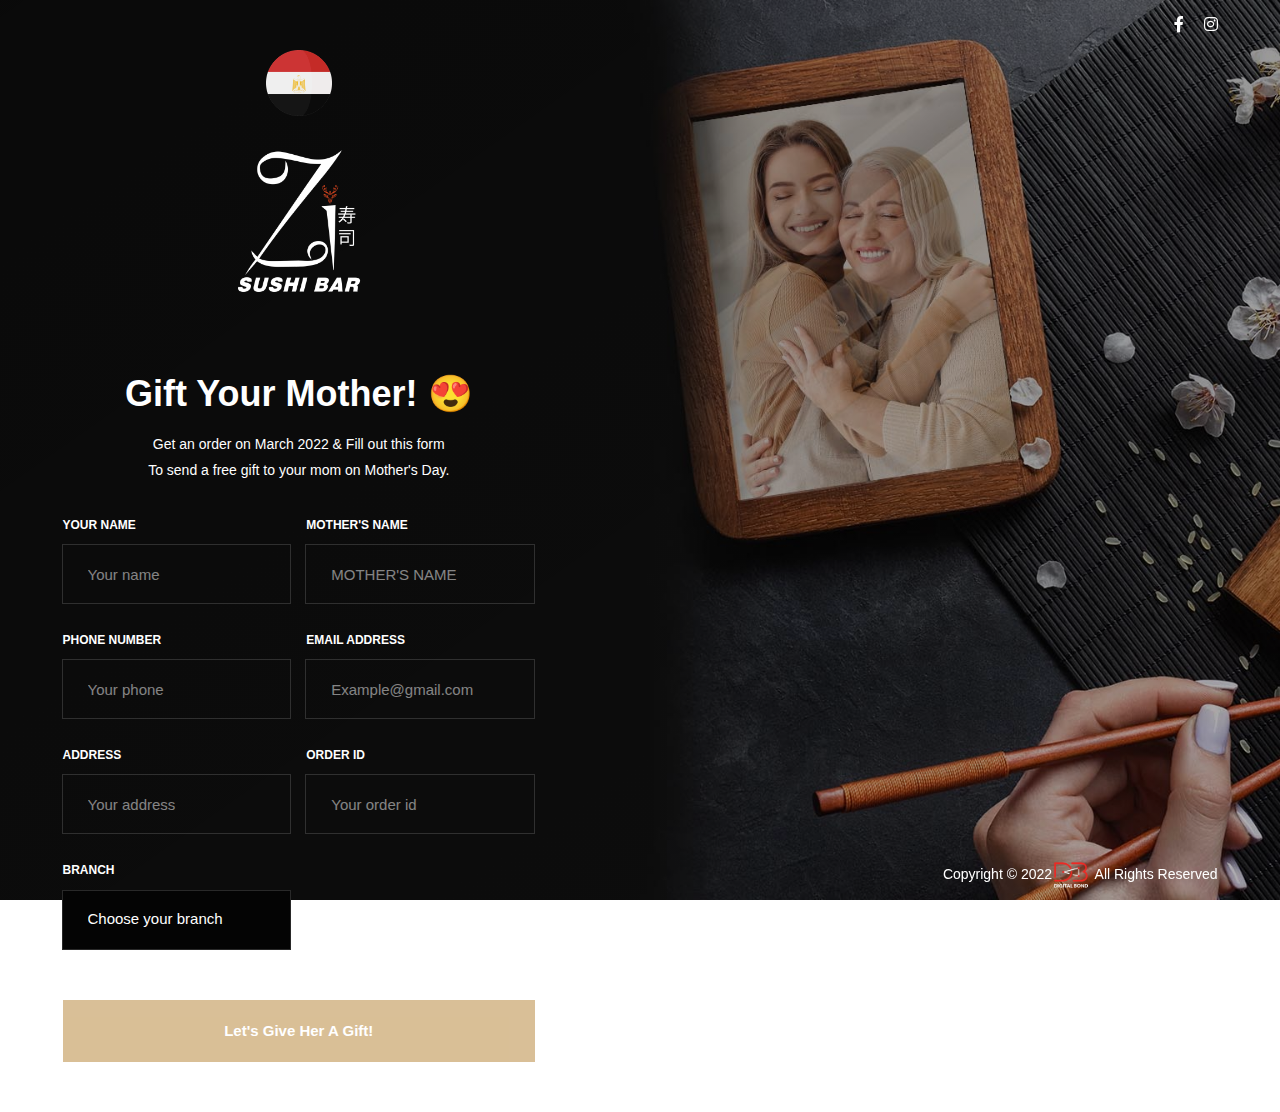
==== commit 8dd0d86b: "Auto-generated commit [ci skip]" ====
--- a/index.html
+++ b/index.html
@@ -4,7 +4,7 @@
   <base href="./">
   <meta name="viewport" content="width=device-width, initial-scale=1">
   <link rel="icon" type="image/x-icon" href="assets/images/favicon.jpg">
-<style>@charset "UTF-8";:root{--fa-font-brands:normal 400 1em/1 "Font Awesome 6 Brands"}@font-face{font-family:"Font Awesome 6 Brands";font-style:normal;font-weight:400;font-display:block;src:url(fa-brands-400.5d5236fb45973c81.woff2) format("woff2"),url(fa-brands-400.1fd0b4d72d4586e5.ttf) format("truetype")}:root{--fa-font-regular:normal 400 1em/1 "Font Awesome 6 Free"}@font-face{font-family:"Font Awesome 6 Free";font-style:normal;font-weight:400;font-display:block;src:url(fa-regular-400.64b3730eae64a402.woff2) format("woff2"),url(fa-regular-400.95a8a8afa5b1c983.ttf) format("truetype")}:root{--fa-font-solid:normal 900 1em/1 "Font Awesome 6 Free"}@font-face{font-family:"Font Awesome 6 Free";font-style:normal;font-weight:900;font-display:block;src:url(fa-solid-900.6115ad710dfd16d9.woff2) format("woff2"),url(fa-solid-900.f0203cfcf963d9a2.ttf) format("truetype")}:root{--bs-blue:#0d6efd;--bs-indigo:#6610f2;--bs-purple:#6f42c1;--bs-pink:#d63384;--bs-red:#dc3545;--bs-orange:#fd7e14;--bs-yellow:#ffc107;--bs-green:#198754;--bs-teal:#20c997;--bs-cyan:#0dcaf0;--bs-white:#fff;--bs-gray:#6c757d;--bs-gray-dark:#343a40;--bs-gray-100:#f8f9fa;--bs-gray-200:#e9ecef;--bs-gray-300:#dee2e6;--bs-gray-400:#ced4da;--bs-gray-500:#adb5bd;--bs-gray-600:#6c757d;--bs-gray-700:#495057;--bs-gray-800:#343a40;--bs-gray-900:#212529;--bs-primary:#0d6efd;--bs-secondary:#6c757d;--bs-success:#198754;--bs-info:#0dcaf0;--bs-warning:#ffc107;--bs-danger:#dc3545;--bs-light:#f8f9fa;--bs-dark:#212529;--bs-primary-rgb:13,110,253;--bs-secondary-rgb:108,117,125;--bs-success-rgb:25,135,84;--bs-info-rgb:13,202,240;--bs-warning-rgb:255,193,7;--bs-danger-rgb:220,53,69;--bs-light-rgb:248,249,250;--bs-dark-rgb:33,37,41;--bs-white-rgb:255,255,255;--bs-black-rgb:0,0,0;--bs-body-color-rgb:33,37,41;--bs-body-bg-rgb:255,255,255;--bs-font-sans-serif:system-ui,-apple-system,"Segoe UI",Roboto,"Helvetica Neue",Arial,"Noto Sans","Liberation Sans",sans-serif,"Apple Color Emoji","Segoe UI Emoji","Segoe UI Symbol","Noto Color Emoji";--bs-font-monospace:SFMono-Regular,Menlo,Monaco,Consolas,"Liberation Mono","Courier New",monospace;--bs-gradient:linear-gradient(180deg, rgba(255, 255, 255, .15), rgba(255, 255, 255, 0));--bs-body-font-family:var(--bs-font-sans-serif);--bs-body-font-size:1rem;--bs-body-font-weight:400;--bs-body-line-height:1.5;--bs-body-color:#212529;--bs-body-bg:#fff}*,:after,:before{box-sizing:border-box}@media (prefers-reduced-motion:no-preference){:root{scroll-behavior:smooth}}body{margin:0;font-family:var(--bs-body-font-family);font-size:var(--bs-body-font-size);font-weight:var(--bs-body-font-weight);line-height:var(--bs-body-line-height);color:var(--bs-body-color);text-align:var(--bs-body-text-align);background-color:var(--bs-body-bg);-webkit-text-size-adjust:100%;-webkit-tap-highlight-color:transparent}img{vertical-align:middle}html{font-size:62.5%}body{padding:0;margin:0;font-family:Roboto,sans-serif;font-size:1.4rem;line-height:1.85;color:#546274}#loader{width:100%;height:100%;position:fixed;background-color:#262626;z-index:999999;top:0}#loader .loader-item{position:absolute;width:auto;height:100%;top:50%;left:50%;text-align:center;transform:translate(-50%,-10%)}#loader .loader-item img{display:block}#loader .spinner{margin:40px auto 0;width:70px;text-align:center}#loader .spinner>div{width:18px;height:18px;background-color:#c59d5f;border-radius:100%;display:inline-block;animation:bouncedelay 1.4s infinite ease-in-out;animation-fill-mode:both}#loader .spinner .bounce1{animation-delay:-.32s}#loader .spinner .bounce2{animation-delay:-.16s}@keyframes bouncedelay{0%,to,80%{transform:scale(0);-webkit-transform:scale(0)}40%{transform:scale(1);-webkit-transform:scale(1)}}#loader img{height:200px}</style><link rel="stylesheet" href="styles.7f7cd1de9c87d6f4.css" media="print" onload="this.media='all'"><noscript><link rel="stylesheet" href="styles.7f7cd1de9c87d6f4.css"></noscript></head>
+<style>@charset "UTF-8";:root{--fa-font-brands:normal 400 1em/1 "Font Awesome 6 Brands"}@font-face{font-family:"Font Awesome 6 Brands";font-style:normal;font-weight:400;font-display:block;src:url(fa-brands-400.5d5236fb45973c81.woff2) format("woff2"),url(fa-brands-400.1fd0b4d72d4586e5.ttf) format("truetype")}:root{--fa-font-regular:normal 400 1em/1 "Font Awesome 6 Free"}@font-face{font-family:"Font Awesome 6 Free";font-style:normal;font-weight:400;font-display:block;src:url(fa-regular-400.64b3730eae64a402.woff2) format("woff2"),url(fa-regular-400.95a8a8afa5b1c983.ttf) format("truetype")}:root{--fa-font-solid:normal 900 1em/1 "Font Awesome 6 Free"}@font-face{font-family:"Font Awesome 6 Free";font-style:normal;font-weight:900;font-display:block;src:url(fa-solid-900.6115ad710dfd16d9.woff2) format("woff2"),url(fa-solid-900.f0203cfcf963d9a2.ttf) format("truetype")}:root{--bs-blue:#0d6efd;--bs-indigo:#6610f2;--bs-purple:#6f42c1;--bs-pink:#d63384;--bs-red:#dc3545;--bs-orange:#fd7e14;--bs-yellow:#ffc107;--bs-green:#198754;--bs-teal:#20c997;--bs-cyan:#0dcaf0;--bs-white:#fff;--bs-gray:#6c757d;--bs-gray-dark:#343a40;--bs-gray-100:#f8f9fa;--bs-gray-200:#e9ecef;--bs-gray-300:#dee2e6;--bs-gray-400:#ced4da;--bs-gray-500:#adb5bd;--bs-gray-600:#6c757d;--bs-gray-700:#495057;--bs-gray-800:#343a40;--bs-gray-900:#212529;--bs-primary:#0d6efd;--bs-secondary:#6c757d;--bs-success:#198754;--bs-info:#0dcaf0;--bs-warning:#ffc107;--bs-danger:#dc3545;--bs-light:#f8f9fa;--bs-dark:#212529;--bs-primary-rgb:13,110,253;--bs-secondary-rgb:108,117,125;--bs-success-rgb:25,135,84;--bs-info-rgb:13,202,240;--bs-warning-rgb:255,193,7;--bs-danger-rgb:220,53,69;--bs-light-rgb:248,249,250;--bs-dark-rgb:33,37,41;--bs-white-rgb:255,255,255;--bs-black-rgb:0,0,0;--bs-body-color-rgb:33,37,41;--bs-body-bg-rgb:255,255,255;--bs-font-sans-serif:system-ui,-apple-system,"Segoe UI",Roboto,"Helvetica Neue",Arial,"Noto Sans","Liberation Sans",sans-serif,"Apple Color Emoji","Segoe UI Emoji","Segoe UI Symbol","Noto Color Emoji";--bs-font-monospace:SFMono-Regular,Menlo,Monaco,Consolas,"Liberation Mono","Courier New",monospace;--bs-gradient:linear-gradient(180deg, rgba(255, 255, 255, .15), rgba(255, 255, 255, 0));--bs-body-font-family:var(--bs-font-sans-serif);--bs-body-font-size:1rem;--bs-body-font-weight:400;--bs-body-line-height:1.5;--bs-body-color:#212529;--bs-body-bg:#fff}*,:after,:before{box-sizing:border-box}@media (prefers-reduced-motion:no-preference){:root{scroll-behavior:smooth}}body{margin:0;font-family:var(--bs-body-font-family);font-size:var(--bs-body-font-size);font-weight:var(--bs-body-font-weight);line-height:var(--bs-body-line-height);color:var(--bs-body-color);text-align:var(--bs-body-text-align);background-color:var(--bs-body-bg);-webkit-text-size-adjust:100%;-webkit-tap-highlight-color:transparent}img{vertical-align:middle}html{font-size:62.5%}body{padding:0;margin:0;font-family:Roboto,sans-serif;font-size:1.4rem;line-height:1.85;color:#546274}#loader{width:100%;height:100%;position:fixed;background-color:#262626;z-index:999999;top:0}#loader .loader-item{position:absolute;width:auto;height:100%;top:50%;left:50%;text-align:center;transform:translate(-50%,-10%)}#loader .loader-item img{display:block}#loader .spinner{margin:40px auto 0;width:70px;text-align:center}#loader .spinner>div{width:18px;height:18px;background-color:#c59d5f;border-radius:100%;display:inline-block;animation:bouncedelay 1.4s infinite ease-in-out;animation-fill-mode:both}#loader .spinner .bounce1{animation-delay:-.32s}#loader .spinner .bounce2{animation-delay:-.16s}@keyframes bouncedelay{0%,to,80%{transform:scale(0);-webkit-transform:scale(0)}40%{transform:scale(1);-webkit-transform:scale(1)}}#loader img{height:200px}</style><link rel="stylesheet" href="styles.5cb6ce582a0042c0.css" media="print" onload="this.media='all'"><noscript><link rel="stylesheet" href="styles.5cb6ce582a0042c0.css"></noscript></head>
 <body>
   <app-root>
     <div id="loader">
@@ -17,6 +17,6 @@
       </div>
     </div>
   </app-root>
-<script src="runtime.e255c4d68f9813ca.js" type="module"></script><script src="polyfills.01d6d24db4629ab2.js" type="module"></script><script src="scripts.cdfa1420473d05a1.js" defer></script><script src="main.b82582b5470f2089.js" type="module"></script>
+<script src="runtime.e255c4d68f9813ca.js" type="module"></script><script src="polyfills.01d6d24db4629ab2.js" type="module"></script><script src="scripts.cdfa1420473d05a1.js" defer></script><script src="main.296cbdb0619f17f5.js" type="module"></script>
 
 </body></html>--- a/styles.5cb6ce582a0042c0.css
+++ b/styles.5cb6ce582a0042c0.css
@@ -0,0 +1,10 @@
+@charset "UTF-8";/*!
+ * Font Awesome Free 6.0.0 by @fontawesome - https://fontawesome.com
+ * License - https://fontawesome.com/license/free (Icons: CC BY 4.0, Fonts: SIL OFL 1.1, Code: MIT License)
+ * Copyright 2022 Fonticons, Inc.
+ */.fa{font-family:var(--fa-style-family,"Font Awesome 6 Free");font-weight:var(--fa-style,900)}.fa,.fa-brands,.fa-duotone,.fa-light,.fa-regular,.fa-solid,.fa-thin,.fab,.fad,.fal,.far,.fas,.fat{-moz-osx-font-smoothing:grayscale;-webkit-font-smoothing:antialiased;display:var(--fa-display,inline-block);font-style:normal;font-feature-settings:normal;font-variant:normal;line-height:1;text-rendering:auto}.fa-1x{font-size:1em}.fa-2x{font-size:2em}.fa-3x{font-size:3em}.fa-4x{font-size:4em}.fa-5x{font-size:5em}.fa-6x{font-size:6em}.fa-7x{font-size:7em}.fa-8x{font-size:8em}.fa-9x{font-size:9em}.fa-10x{font-size:10em}.fa-2xs{font-size:.625em;line-height:.1em;vertical-align:.225em}.fa-xs{font-size:.75em;line-height:.08333em;vertical-align:.125em}.fa-sm{font-size:.875em;line-height:.07143em;vertical-align:.05357em}.fa-lg{font-size:1.25em;line-height:.05em;vertical-align:-.075em}.fa-xl{font-size:1.5em;line-height:.04167em;vertical-align:-.125em}.fa-2xl{font-size:2em;line-height:.03125em;vertical-align:-.1875em}.fa-fw{text-align:center;width:1.25em}.fa-ul{list-style-type:none;margin-left:var(--fa-li-margin,2.5em);padding-left:0}.fa-ul>li{position:relative}.fa-li{left:calc(var(--fa-li-width, 2em)*-1);position:absolute;text-align:center;width:var(--fa-li-width,2em);line-height:inherit}.fa-border{border-radius:var(--fa-border-radius,.1em);border:var(--fa-border-width,.08em) var(--fa-border-style,solid) var(--fa-border-color,#eee);padding:var(--fa-border-padding,.2em .25em .15em)}.fa-pull-left{float:left;margin-right:var(--fa-pull-margin,.3em)}.fa-pull-right{float:right;margin-left:var(--fa-pull-margin,.3em)}.fa-beat{animation-name:fa-beat;animation-delay:var(--fa-animation-delay,0);animation-direction:var(--fa-animation-direction,normal);animation-duration:var(--fa-animation-duration,1s);animation-iteration-count:var(--fa-animation-iteration-count,infinite);animation-timing-function:var(--fa-animation-timing,ease-in-out)}.fa-bounce{animation-name:fa-bounce;animation-delay:var(--fa-animation-delay,0);animation-direction:var(--fa-animation-direction,normal);animation-duration:var(--fa-animation-duration,1s);animation-iteration-count:var(--fa-animation-iteration-count,infinite);animation-timing-function:var(--fa-animation-timing,cubic-bezier(.28,.84,.42,1))}.fa-fade{animation-name:fa-fade;animation-iteration-count:var(--fa-animation-iteration-count,infinite);animation-timing-function:var(--fa-animation-timing,cubic-bezier(.4,0,.6,1))}.fa-beat-fade,.fa-fade{animation-delay:var(--fa-animation-delay,0);animation-direction:var(--fa-animation-direction,normal);animation-duration:var(--fa-animation-duration,1s)}.fa-beat-fade{animation-name:fa-beat-fade;animation-iteration-count:var(--fa-animation-iteration-count,infinite);animation-timing-function:var(--fa-animation-timing,cubic-bezier(.4,0,.6,1))}.fa-flip{animation-name:fa-flip;animation-delay:var(--fa-animation-delay,0);animation-direction:var(--fa-animation-direction,normal);animation-duration:var(--fa-animation-duration,1s);animation-iteration-count:var(--fa-animation-iteration-count,infinite);animation-timing-function:var(--fa-animation-timing,ease-in-out)}.fa-shake{animation-name:fa-shake;animation-duration:var(--fa-animation-duration,1s);animation-iteration-count:var(--fa-animation-iteration-count,infinite);animation-timing-function:var(--fa-animation-timing,linear)}.fa-shake,.fa-spin{animation-delay:var(--fa-animation-delay,0);animation-direction:var(--fa-animation-direction,normal)}.fa-spin{animation-name:fa-spin;animation-duration:var(--fa-animation-duration,2s);animation-iteration-count:var(--fa-animation-iteration-count,infinite);animation-timing-function:var(--fa-animation-timing,linear)}.fa-spin-reverse{--fa-animation-direction:reverse}.fa-pulse,.fa-spin-pulse{animation-name:fa-spin;animation-direction:var(--fa-animation-direction,normal);animation-duration:var(--fa-animation-duration,1s);animation-iteration-count:var(--fa-animation-iteration-count,infinite);animation-timing-function:var(--fa-animation-timing,steps(8))}@media (prefers-reduced-motion:reduce){.fa-beat,.fa-beat-fade,.fa-bounce,.fa-fade,.fa-flip,.fa-pulse,.fa-shake,.fa-spin,.fa-spin-pulse{animation-delay:-1ms;animation-duration:1ms;animation-iteration-count:1;transition-delay:0s;transition-duration:0s}}@keyframes fa-beat{0%,90%{transform:scale(1)}45%{transform:scale(var(--fa-beat-scale,1.25))}}@keyframes fa-bounce{0%{transform:scale(1) translateY(0)}10%{transform:scale(var(--fa-bounce-start-scale-x,1.1),var(--fa-bounce-start-scale-y,.9)) translateY(0)}30%{transform:scale(var(--fa-bounce-jump-scale-x,.9),var(--fa-bounce-jump-scale-y,1.1)) translateY(var(--fa-bounce-height,-.5em))}50%{transform:scale(var(--fa-bounce-land-scale-x,1.05),var(--fa-bounce-land-scale-y,.95)) translateY(0)}57%{transform:scale(1) translateY(var(--fa-bounce-rebound,-.125em))}64%{transform:scale(1) translateY(0)}to{transform:scale(1) translateY(0)}}@keyframes fa-fade{50%{opacity:var(--fa-fade-opacity,.4)}}@keyframes fa-beat-fade{0%,to{opacity:var(--fa-beat-fade-opacity,.4);transform:scale(1)}50%{opacity:1;transform:scale(var(--fa-beat-fade-scale,1.125))}}@keyframes fa-flip{50%{transform:rotate3d(var(--fa-flip-x,0),var(--fa-flip-y,1),var(--fa-flip-z,0),var(--fa-flip-angle,-180deg))}}@keyframes fa-shake{0%{transform:rotate(-15deg)}4%{transform:rotate(15deg)}8%,24%{transform:rotate(-18deg)}12%,28%{transform:rotate(18deg)}16%{transform:rotate(-22deg)}20%{transform:rotate(22deg)}32%{transform:rotate(-12deg)}36%{transform:rotate(12deg)}40%,to{transform:rotate(0)}}@keyframes fa-spin{0%{transform:rotate(0)}to{transform:rotate(1turn)}}.fa-rotate-90{transform:rotate(90deg)}.fa-rotate-180{transform:rotate(180deg)}.fa-rotate-270{transform:rotate(270deg)}.fa-flip-horizontal{transform:scaleX(-1)}.fa-flip-vertical{transform:scaleY(-1)}.fa-flip-both,.fa-flip-horizontal.fa-flip-vertical{transform:scale(-1)}.fa-rotate-by{transform:rotate(var(--fa-rotate-angle,none))}.fa-stack{display:inline-block;height:2em;line-height:2em;position:relative;vertical-align:middle;width:2.5em}.fa-stack-1x,.fa-stack-2x{left:0;position:absolute;text-align:center;width:100%;z-index:var(--fa-stack-z-index,auto)}.fa-stack-1x{line-height:inherit}.fa-stack-2x{font-size:2em}.fa-inverse{color:var(--fa-inverse,#fff)}.fa-0:before{content:"0"}.fa-1:before{content:"1"}.fa-2:before{content:"2"}.fa-3:before{content:"3"}.fa-4:before{content:"4"}.fa-5:before{content:"5"}.fa-6:before{content:"6"}.fa-7:before{content:"7"}.fa-8:before{content:"8"}.fa-9:before{content:"9"}.fa-a:before{content:"A"}.fa-address-book:before,.fa-contact-book:before{content:"\f2b9"}.fa-address-card:before,.fa-contact-card:before,.fa-vcard:before{content:"\f2bb"}.fa-align-center:before{content:"\f037"}.fa-align-justify:before{content:"\f039"}.fa-align-left:before{content:"\f036"}.fa-align-right:before{content:"\f038"}.fa-anchor:before{content:"\f13d"}.fa-angle-down:before{content:"\f107"}.fa-angle-left:before{content:"\f104"}.fa-angle-right:before{content:"\f105"}.fa-angle-up:before{content:"\f106"}.fa-angle-double-down:before,.fa-angles-down:before{content:"\f103"}.fa-angle-double-left:before,.fa-angles-left:before{content:"\f100"}.fa-angle-double-right:before,.fa-angles-right:before{content:"\f101"}.fa-angle-double-up:before,.fa-angles-up:before{content:"\f102"}.fa-ankh:before{content:"\f644"}.fa-apple-alt:before,.fa-apple-whole:before{content:"\f5d1"}.fa-archway:before{content:"\f557"}.fa-arrow-down:before{content:"\f063"}.fa-arrow-down-1-9:before,.fa-sort-numeric-asc:before,.fa-sort-numeric-down:before{content:"\f162"}.fa-arrow-down-9-1:before,.fa-sort-numeric-desc:before,.fa-sort-numeric-down-alt:before{content:"\f886"}.fa-arrow-down-a-z:before,.fa-sort-alpha-asc:before,.fa-sort-alpha-down:before{content:"\f15d"}.fa-arrow-down-long:before,.fa-long-arrow-down:before{content:"\f175"}.fa-arrow-down-short-wide:before,.fa-sort-amount-desc:before,.fa-sort-amount-down-alt:before{content:"\f884"}.fa-arrow-down-wide-short:before,.fa-sort-amount-asc:before,.fa-sort-amount-down:before{content:"\f160"}.fa-arrow-down-z-a:before,.fa-sort-alpha-desc:before,.fa-sort-alpha-down-alt:before{content:"\f881"}.fa-arrow-left:before{content:"\f060"}.fa-arrow-left-long:before,.fa-long-arrow-left:before{content:"\f177"}.fa-arrow-pointer:before,.fa-mouse-pointer:before{content:"\f245"}.fa-arrow-right:before{content:"\f061"}.fa-arrow-right-arrow-left:before,.fa-exchange:before{content:"\f0ec"}.fa-arrow-right-from-bracket:before,.fa-sign-out:before{content:"\f08b"}.fa-arrow-right-long:before,.fa-long-arrow-right:before{content:"\f178"}.fa-arrow-right-to-bracket:before,.fa-sign-in:before{content:"\f090"}.fa-arrow-left-rotate:before,.fa-arrow-rotate-back:before,.fa-arrow-rotate-backward:before,.fa-arrow-rotate-left:before,.fa-undo:before{content:"\f0e2"}.fa-arrow-right-rotate:before,.fa-arrow-rotate-forward:before,.fa-arrow-rotate-right:before,.fa-redo:before{content:"\f01e"}.fa-arrow-trend-down:before{content:"\e097"}.fa-arrow-trend-up:before{content:"\e098"}.fa-arrow-turn-down:before,.fa-level-down:before{content:"\f149"}.fa-arrow-turn-up:before,.fa-level-up:before{content:"\f148"}.fa-arrow-up:before{content:"\f062"}.fa-arrow-up-1-9:before,.fa-sort-numeric-up:before{content:"\f163"}.fa-arrow-up-9-1:before,.fa-sort-numeric-up-alt:before{content:"\f887"}.fa-arrow-up-a-z:before,.fa-sort-alpha-up:before{content:"\f15e"}.fa-arrow-up-from-bracket:before{content:"\e09a"}.fa-arrow-up-long:before,.fa-long-arrow-up:before{content:"\f176"}.fa-arrow-up-right-from-square:before,.fa-external-link:before{content:"\f08e"}.fa-arrow-up-short-wide:before,.fa-sort-amount-up-alt:before{content:"\f885"}.fa-arrow-up-wide-short:before,.fa-sort-amount-up:before{content:"\f161"}.fa-arrow-up-z-a:before,.fa-sort-alpha-up-alt:before{content:"\f882"}.fa-arrows-h:before,.fa-arrows-left-right:before{content:"\f07e"}.fa-arrows-rotate:before,.fa-refresh:before,.fa-sync:before{content:"\f021"}.fa-arrows-up-down:before,.fa-arrows-v:before{content:"\f07d"}.fa-arrows-up-down-left-right:before,.fa-arrows:before{content:"\f047"}.fa-asterisk:before{content:"*"}.fa-at:before{content:"@"}.fa-atom:before{content:"\f5d2"}.fa-audio-description:before{content:"\f29e"}.fa-austral-sign:before{content:"\e0a9"}.fa-award:before{content:"\f559"}.fa-b:before{content:"B"}.fa-baby:before{content:"\f77c"}.fa-baby-carriage:before,.fa-carriage-baby:before{content:"\f77d"}.fa-backward:before{content:"\f04a"}.fa-backward-fast:before,.fa-fast-backward:before{content:"\f049"}.fa-backward-step:before,.fa-step-backward:before{content:"\f048"}.fa-bacon:before{content:"\f7e5"}.fa-bacteria:before{content:"\e059"}.fa-bacterium:before{content:"\e05a"}.fa-bag-shopping:before,.fa-shopping-bag:before{content:"\f290"}.fa-bahai:before{content:"\f666"}.fa-baht-sign:before{content:"\e0ac"}.fa-ban:before,.fa-cancel:before{content:"\f05e"}.fa-ban-smoking:before,.fa-smoking-ban:before{content:"\f54d"}.fa-band-aid:before,.fa-bandage:before{content:"\f462"}.fa-barcode:before{content:"\f02a"}.fa-bars:before,.fa-navicon:before{content:"\f0c9"}.fa-bars-progress:before,.fa-tasks-alt:before{content:"\f828"}.fa-bars-staggered:before,.fa-reorder:before,.fa-stream:before{content:"\f550"}.fa-baseball-ball:before,.fa-baseball:before{content:"\f433"}.fa-baseball-bat-ball:before{content:"\f432"}.fa-basket-shopping:before,.fa-shopping-basket:before{content:"\f291"}.fa-basketball-ball:before,.fa-basketball:before{content:"\f434"}.fa-bath:before,.fa-bathtub:before{content:"\f2cd"}.fa-battery-0:before,.fa-battery-empty:before{content:"\f244"}.fa-battery-5:before,.fa-battery-full:before,.fa-battery:before{content:"\f240"}.fa-battery-3:before,.fa-battery-half:before{content:"\f242"}.fa-battery-2:before,.fa-battery-quarter:before{content:"\f243"}.fa-battery-4:before,.fa-battery-three-quarters:before{content:"\f241"}.fa-bed:before{content:"\f236"}.fa-bed-pulse:before,.fa-procedures:before{content:"\f487"}.fa-beer-mug-empty:before,.fa-beer:before{content:"\f0fc"}.fa-bell:before{content:"\f0f3"}.fa-bell-concierge:before,.fa-concierge-bell:before{content:"\f562"}.fa-bell-slash:before{content:"\f1f6"}.fa-bezier-curve:before{content:"\f55b"}.fa-bicycle:before{content:"\f206"}.fa-binoculars:before{content:"\f1e5"}.fa-biohazard:before{content:"\f780"}.fa-bitcoin-sign:before{content:"\e0b4"}.fa-blender:before{content:"\f517"}.fa-blender-phone:before{content:"\f6b6"}.fa-blog:before{content:"\f781"}.fa-bold:before{content:"\f032"}.fa-bolt:before,.fa-zap:before{content:"\f0e7"}.fa-bolt-lightning:before{content:"\e0b7"}.fa-bomb:before{content:"\f1e2"}.fa-bone:before{content:"\f5d7"}.fa-bong:before{content:"\f55c"}.fa-book:before{content:"\f02d"}.fa-atlas:before,.fa-book-atlas:before{content:"\f558"}.fa-bible:before,.fa-book-bible:before{content:"\f647"}.fa-book-journal-whills:before,.fa-journal-whills:before{content:"\f66a"}.fa-book-medical:before{content:"\f7e6"}.fa-book-open:before{content:"\f518"}.fa-book-open-reader:before,.fa-book-reader:before{content:"\f5da"}.fa-book-quran:before,.fa-quran:before{content:"\f687"}.fa-book-dead:before,.fa-book-skull:before{content:"\f6b7"}.fa-bookmark:before{content:"\f02e"}.fa-border-all:before{content:"\f84c"}.fa-border-none:before{content:"\f850"}.fa-border-style:before,.fa-border-top-left:before{content:"\f853"}.fa-bowling-ball:before{content:"\f436"}.fa-box:before{content:"\f466"}.fa-archive:before,.fa-box-archive:before{content:"\f187"}.fa-box-open:before{content:"\f49e"}.fa-box-tissue:before{content:"\e05b"}.fa-boxes-alt:before,.fa-boxes-stacked:before,.fa-boxes:before{content:"\f468"}.fa-braille:before{content:"\f2a1"}.fa-brain:before{content:"\f5dc"}.fa-brazilian-real-sign:before{content:"\e46c"}.fa-bread-slice:before{content:"\f7ec"}.fa-briefcase:before{content:"\f0b1"}.fa-briefcase-medical:before{content:"\f469"}.fa-broom:before{content:"\f51a"}.fa-broom-ball:before,.fa-quidditch-broom-ball:before,.fa-quidditch:before{content:"\f458"}.fa-brush:before{content:"\f55d"}.fa-bug:before{content:"\f188"}.fa-bug-slash:before{content:"\e490"}.fa-building:before{content:"\f1ad"}.fa-bank:before,.fa-building-columns:before,.fa-institution:before,.fa-museum:before,.fa-university:before{content:"\f19c"}.fa-bullhorn:before{content:"\f0a1"}.fa-bullseye:before{content:"\f140"}.fa-burger:before,.fa-hamburger:before{content:"\f805"}.fa-bus:before{content:"\f207"}.fa-bus-alt:before,.fa-bus-simple:before{content:"\f55e"}.fa-briefcase-clock:before,.fa-business-time:before{content:"\f64a"}.fa-c:before{content:"C"}.fa-birthday-cake:before,.fa-cake-candles:before,.fa-cake:before{content:"\f1fd"}.fa-calculator:before{content:"\f1ec"}.fa-calendar:before{content:"\f133"}.fa-calendar-check:before{content:"\f274"}.fa-calendar-day:before{content:"\f783"}.fa-calendar-alt:before,.fa-calendar-days:before{content:"\f073"}.fa-calendar-minus:before{content:"\f272"}.fa-calendar-plus:before{content:"\f271"}.fa-calendar-week:before{content:"\f784"}.fa-calendar-times:before,.fa-calendar-xmark:before{content:"\f273"}.fa-camera-alt:before,.fa-camera:before{content:"\f030"}.fa-camera-retro:before{content:"\f083"}.fa-camera-rotate:before{content:"\e0d8"}.fa-campground:before{content:"\f6bb"}.fa-candy-cane:before{content:"\f786"}.fa-cannabis:before{content:"\f55f"}.fa-capsules:before{content:"\f46b"}.fa-automobile:before,.fa-car:before{content:"\f1b9"}.fa-battery-car:before,.fa-car-battery:before{content:"\f5df"}.fa-car-crash:before{content:"\f5e1"}.fa-car-alt:before,.fa-car-rear:before{content:"\f5de"}.fa-car-side:before{content:"\f5e4"}.fa-caravan:before{content:"\f8ff"}.fa-caret-down:before{content:"\f0d7"}.fa-caret-left:before{content:"\f0d9"}.fa-caret-right:before{content:"\f0da"}.fa-caret-up:before{content:"\f0d8"}.fa-carrot:before{content:"\f787"}.fa-cart-arrow-down:before{content:"\f218"}.fa-cart-flatbed:before,.fa-dolly-flatbed:before{content:"\f474"}.fa-cart-flatbed-suitcase:before,.fa-luggage-cart:before{content:"\f59d"}.fa-cart-plus:before{content:"\f217"}.fa-cart-shopping:before,.fa-shopping-cart:before{content:"\f07a"}.fa-cash-register:before{content:"\f788"}.fa-cat:before{content:"\f6be"}.fa-cedi-sign:before{content:"\e0df"}.fa-cent-sign:before{content:"\e3f5"}.fa-certificate:before{content:"\f0a3"}.fa-chair:before{content:"\f6c0"}.fa-blackboard:before,.fa-chalkboard:before{content:"\f51b"}.fa-chalkboard-teacher:before,.fa-chalkboard-user:before{content:"\f51c"}.fa-champagne-glasses:before,.fa-glass-cheers:before{content:"\f79f"}.fa-charging-station:before{content:"\f5e7"}.fa-area-chart:before,.fa-chart-area:before{content:"\f1fe"}.fa-bar-chart:before,.fa-chart-bar:before{content:"\f080"}.fa-chart-column:before{content:"\e0e3"}.fa-chart-gantt:before{content:"\e0e4"}.fa-chart-line:before,.fa-line-chart:before{content:"\f201"}.fa-chart-pie:before,.fa-pie-chart:before{content:"\f200"}.fa-check:before{content:"\f00c"}.fa-check-double:before{content:"\f560"}.fa-check-to-slot:before,.fa-vote-yea:before{content:"\f772"}.fa-cheese:before{content:"\f7ef"}.fa-chess:before{content:"\f439"}.fa-chess-bishop:before{content:"\f43a"}.fa-chess-board:before{content:"\f43c"}.fa-chess-king:before{content:"\f43f"}.fa-chess-knight:before{content:"\f441"}.fa-chess-pawn:before{content:"\f443"}.fa-chess-queen:before{content:"\f445"}.fa-chess-rook:before{content:"\f447"}.fa-chevron-down:before{content:"\f078"}.fa-chevron-left:before{content:"\f053"}.fa-chevron-right:before{content:"\f054"}.fa-chevron-up:before{content:"\f077"}.fa-child:before{content:"\f1ae"}.fa-church:before{content:"\f51d"}.fa-circle:before{content:"\f111"}.fa-arrow-circle-down:before,.fa-circle-arrow-down:before{content:"\f0ab"}.fa-arrow-circle-left:before,.fa-circle-arrow-left:before{content:"\f0a8"}.fa-arrow-circle-right:before,.fa-circle-arrow-right:before{content:"\f0a9"}.fa-arrow-circle-up:before,.fa-circle-arrow-up:before{content:"\f0aa"}.fa-check-circle:before,.fa-circle-check:before{content:"\f058"}.fa-chevron-circle-down:before,.fa-circle-chevron-down:before{content:"\f13a"}.fa-chevron-circle-left:before,.fa-circle-chevron-left:before{content:"\f137"}.fa-chevron-circle-right:before,.fa-circle-chevron-right:before{content:"\f138"}.fa-chevron-circle-up:before,.fa-circle-chevron-up:before{content:"\f139"}.fa-circle-dollar-to-slot:before,.fa-donate:before{content:"\f4b9"}.fa-circle-dot:before,.fa-dot-circle:before{content:"\f192"}.fa-arrow-alt-circle-down:before,.fa-circle-down:before{content:"\f358"}.fa-circle-exclamation:before,.fa-exclamation-circle:before{content:"\f06a"}.fa-circle-h:before,.fa-hospital-symbol:before{content:"\f47e"}.fa-adjust:before,.fa-circle-half-stroke:before{content:"\f042"}.fa-circle-info:before,.fa-info-circle:before{content:"\f05a"}.fa-arrow-alt-circle-left:before,.fa-circle-left:before{content:"\f359"}.fa-circle-minus:before,.fa-minus-circle:before{content:"\f056"}.fa-circle-notch:before{content:"\f1ce"}.fa-circle-pause:before,.fa-pause-circle:before{content:"\f28b"}.fa-circle-play:before,.fa-play-circle:before{content:"\f144"}.fa-circle-plus:before,.fa-plus-circle:before{content:"\f055"}.fa-circle-question:before,.fa-question-circle:before{content:"\f059"}.fa-circle-radiation:before,.fa-radiation-alt:before{content:"\f7ba"}.fa-arrow-alt-circle-right:before,.fa-circle-right:before{content:"\f35a"}.fa-circle-stop:before,.fa-stop-circle:before{content:"\f28d"}.fa-arrow-alt-circle-up:before,.fa-circle-up:before{content:"\f35b"}.fa-circle-user:before,.fa-user-circle:before{content:"\f2bd"}.fa-circle-xmark:before,.fa-times-circle:before,.fa-xmark-circle:before{content:"\f057"}.fa-city:before{content:"\f64f"}.fa-clapperboard:before{content:"\e131"}.fa-clipboard:before{content:"\f328"}.fa-clipboard-check:before{content:"\f46c"}.fa-clipboard-list:before{content:"\f46d"}.fa-clock-four:before,.fa-clock:before{content:"\f017"}.fa-clock-rotate-left:before,.fa-history:before{content:"\f1da"}.fa-clone:before{content:"\f24d"}.fa-closed-captioning:before{content:"\f20a"}.fa-cloud:before{content:"\f0c2"}.fa-cloud-arrow-down:before,.fa-cloud-download-alt:before,.fa-cloud-download:before{content:"\f0ed"}.fa-cloud-arrow-up:before,.fa-cloud-upload-alt:before,.fa-cloud-upload:before{content:"\f0ee"}.fa-cloud-meatball:before{content:"\f73b"}.fa-cloud-moon:before{content:"\f6c3"}.fa-cloud-moon-rain:before{content:"\f73c"}.fa-cloud-rain:before{content:"\f73d"}.fa-cloud-showers-heavy:before{content:"\f740"}.fa-cloud-sun:before{content:"\f6c4"}.fa-cloud-sun-rain:before{content:"\f743"}.fa-clover:before{content:"\e139"}.fa-code:before{content:"\f121"}.fa-code-branch:before{content:"\f126"}.fa-code-commit:before{content:"\f386"}.fa-code-compare:before{content:"\e13a"}.fa-code-fork:before{content:"\e13b"}.fa-code-merge:before{content:"\f387"}.fa-code-pull-request:before{content:"\e13c"}.fa-coins:before{content:"\f51e"}.fa-colon-sign:before{content:"\e140"}.fa-comment:before{content:"\f075"}.fa-comment-dollar:before{content:"\f651"}.fa-comment-dots:before,.fa-commenting:before{content:"\f4ad"}.fa-comment-medical:before{content:"\f7f5"}.fa-comment-slash:before{content:"\f4b3"}.fa-comment-sms:before,.fa-sms:before{content:"\f7cd"}.fa-comments:before{content:"\f086"}.fa-comments-dollar:before{content:"\f653"}.fa-compact-disc:before{content:"\f51f"}.fa-compass:before{content:"\f14e"}.fa-compass-drafting:before,.fa-drafting-compass:before{content:"\f568"}.fa-compress:before{content:"\f066"}.fa-computer-mouse:before,.fa-mouse:before{content:"\f8cc"}.fa-cookie:before{content:"\f563"}.fa-cookie-bite:before{content:"\f564"}.fa-copy:before{content:"\f0c5"}.fa-copyright:before{content:"\f1f9"}.fa-couch:before{content:"\f4b8"}.fa-credit-card-alt:before,.fa-credit-card:before{content:"\f09d"}.fa-crop:before{content:"\f125"}.fa-crop-alt:before,.fa-crop-simple:before{content:"\f565"}.fa-cross:before{content:"\f654"}.fa-crosshairs:before{content:"\f05b"}.fa-crow:before{content:"\f520"}.fa-crown:before{content:"\f521"}.fa-crutch:before{content:"\f7f7"}.fa-cruzeiro-sign:before{content:"\e152"}.fa-cube:before{content:"\f1b2"}.fa-cubes:before{content:"\f1b3"}.fa-d:before{content:"D"}.fa-database:before{content:"\f1c0"}.fa-backspace:before,.fa-delete-left:before{content:"\f55a"}.fa-democrat:before{content:"\f747"}.fa-desktop-alt:before,.fa-desktop:before{content:"\f390"}.fa-dharmachakra:before{content:"\f655"}.fa-diagram-next:before{content:"\e476"}.fa-diagram-predecessor:before{content:"\e477"}.fa-diagram-project:before,.fa-project-diagram:before{content:"\f542"}.fa-diagram-successor:before{content:"\e47a"}.fa-diamond:before{content:"\f219"}.fa-diamond-turn-right:before,.fa-directions:before{content:"\f5eb"}.fa-dice:before{content:"\f522"}.fa-dice-d20:before{content:"\f6cf"}.fa-dice-d6:before{content:"\f6d1"}.fa-dice-five:before{content:"\f523"}.fa-dice-four:before{content:"\f524"}.fa-dice-one:before{content:"\f525"}.fa-dice-six:before{content:"\f526"}.fa-dice-three:before{content:"\f527"}.fa-dice-two:before{content:"\f528"}.fa-disease:before{content:"\f7fa"}.fa-divide:before{content:"\f529"}.fa-dna:before{content:"\f471"}.fa-dog:before{content:"\f6d3"}.fa-dollar-sign:before,.fa-dollar:before,.fa-usd:before{content:"$"}.fa-dolly-box:before,.fa-dolly:before{content:"\f472"}.fa-dong-sign:before{content:"\e169"}.fa-door-closed:before{content:"\f52a"}.fa-door-open:before{content:"\f52b"}.fa-dove:before{content:"\f4ba"}.fa-compress-alt:before,.fa-down-left-and-up-right-to-center:before{content:"\f422"}.fa-down-long:before,.fa-long-arrow-alt-down:before{content:"\f309"}.fa-download:before{content:"\f019"}.fa-dragon:before{content:"\f6d5"}.fa-draw-polygon:before{content:"\f5ee"}.fa-droplet:before,.fa-tint:before{content:"\f043"}.fa-droplet-slash:before,.fa-tint-slash:before{content:"\f5c7"}.fa-drum:before{content:"\f569"}.fa-drum-steelpan:before{content:"\f56a"}.fa-drumstick-bite:before{content:"\f6d7"}.fa-dumbbell:before{content:"\f44b"}.fa-dumpster:before{content:"\f793"}.fa-dumpster-fire:before{content:"\f794"}.fa-dungeon:before{content:"\f6d9"}.fa-e:before{content:"E"}.fa-deaf:before,.fa-deafness:before,.fa-ear-deaf:before,.fa-hard-of-hearing:before{content:"\f2a4"}.fa-assistive-listening-systems:before,.fa-ear-listen:before{content:"\f2a2"}.fa-earth-africa:before,.fa-globe-africa:before{content:"\f57c"}.fa-earth-america:before,.fa-earth-americas:before,.fa-earth:before,.fa-globe-americas:before{content:"\f57d"}.fa-earth-asia:before,.fa-globe-asia:before{content:"\f57e"}.fa-earth-europe:before,.fa-globe-europe:before{content:"\f7a2"}.fa-earth-oceania:before,.fa-globe-oceania:before{content:"\e47b"}.fa-egg:before{content:"\f7fb"}.fa-eject:before{content:"\f052"}.fa-elevator:before{content:"\e16d"}.fa-ellipsis-h:before,.fa-ellipsis:before{content:"\f141"}.fa-ellipsis-v:before,.fa-ellipsis-vertical:before{content:"\f142"}.fa-envelope:before{content:"\f0e0"}.fa-envelope-open:before{content:"\f2b6"}.fa-envelope-open-text:before{content:"\f658"}.fa-envelopes-bulk:before,.fa-mail-bulk:before{content:"\f674"}.fa-equals:before{content:"="}.fa-eraser:before{content:"\f12d"}.fa-ethernet:before{content:"\f796"}.fa-eur:before,.fa-euro-sign:before,.fa-euro:before{content:"\f153"}.fa-exclamation:before{content:"!"}.fa-expand:before{content:"\f065"}.fa-eye:before{content:"\f06e"}.fa-eye-dropper-empty:before,.fa-eye-dropper:before,.fa-eyedropper:before{content:"\f1fb"}.fa-eye-low-vision:before,.fa-low-vision:before{content:"\f2a8"}.fa-eye-slash:before{content:"\f070"}.fa-f:before{content:"F"}.fa-angry:before,.fa-face-angry:before{content:"\f556"}.fa-dizzy:before,.fa-face-dizzy:before{content:"\f567"}.fa-face-flushed:before,.fa-flushed:before{content:"\f579"}.fa-face-frown:before,.fa-frown:before{content:"\f119"}.fa-face-frown-open:before,.fa-frown-open:before{content:"\f57a"}.fa-face-grimace:before,.fa-grimace:before{content:"\f57f"}.fa-face-grin:before,.fa-grin:before{content:"\f580"}.fa-face-grin-beam:before,.fa-grin-beam:before{content:"\f582"}.fa-face-grin-beam-sweat:before,.fa-grin-beam-sweat:before{content:"\f583"}.fa-face-grin-hearts:before,.fa-grin-hearts:before{content:"\f584"}.fa-face-grin-squint:before,.fa-grin-squint:before{content:"\f585"}.fa-face-grin-squint-tears:before,.fa-grin-squint-tears:before{content:"\f586"}.fa-face-grin-stars:before,.fa-grin-stars:before{content:"\f587"}.fa-face-grin-tears:before,.fa-grin-tears:before{content:"\f588"}.fa-face-grin-tongue:before,.fa-grin-tongue:before{content:"\f589"}.fa-face-grin-tongue-squint:before,.fa-grin-tongue-squint:before{content:"\f58a"}.fa-face-grin-tongue-wink:before,.fa-grin-tongue-wink:before{content:"\f58b"}.fa-face-grin-wide:before,.fa-grin-alt:before{content:"\f581"}.fa-face-grin-wink:before,.fa-grin-wink:before{content:"\f58c"}.fa-face-kiss:before,.fa-kiss:before{content:"\f596"}.fa-face-kiss-beam:before,.fa-kiss-beam:before{content:"\f597"}.fa-face-kiss-wink-heart:before,.fa-kiss-wink-heart:before{content:"\f598"}.fa-face-laugh:before,.fa-laugh:before{content:"\f599"}.fa-face-laugh-beam:before,.fa-laugh-beam:before{content:"\f59a"}.fa-face-laugh-squint:before,.fa-laugh-squint:before{content:"\f59b"}.fa-face-laugh-wink:before,.fa-laugh-wink:before{content:"\f59c"}.fa-face-meh:before,.fa-meh:before{content:"\f11a"}.fa-face-meh-blank:before,.fa-meh-blank:before{content:"\f5a4"}.fa-face-rolling-eyes:before,.fa-meh-rolling-eyes:before{content:"\f5a5"}.fa-face-sad-cry:before,.fa-sad-cry:before{content:"\f5b3"}.fa-face-sad-tear:before,.fa-sad-tear:before{content:"\f5b4"}.fa-face-smile:before,.fa-smile:before{content:"\f118"}.fa-face-smile-beam:before,.fa-smile-beam:before{content:"\f5b8"}.fa-face-smile-wink:before,.fa-smile-wink:before{content:"\f4da"}.fa-face-surprise:before,.fa-surprise:before{content:"\f5c2"}.fa-face-tired:before,.fa-tired:before{content:"\f5c8"}.fa-fan:before{content:"\f863"}.fa-faucet:before{content:"\e005"}.fa-fax:before{content:"\f1ac"}.fa-feather:before{content:"\f52d"}.fa-feather-alt:before,.fa-feather-pointed:before{content:"\f56b"}.fa-file:before{content:"\f15b"}.fa-file-arrow-down:before,.fa-file-download:before{content:"\f56d"}.fa-file-arrow-up:before,.fa-file-upload:before{content:"\f574"}.fa-file-audio:before{content:"\f1c7"}.fa-file-code:before{content:"\f1c9"}.fa-file-contract:before{content:"\f56c"}.fa-file-csv:before{content:"\f6dd"}.fa-file-excel:before{content:"\f1c3"}.fa-arrow-right-from-file:before,.fa-file-export:before{content:"\f56e"}.fa-file-image:before{content:"\f1c5"}.fa-arrow-right-to-file:before,.fa-file-import:before{content:"\f56f"}.fa-file-invoice:before{content:"\f570"}.fa-file-invoice-dollar:before{content:"\f571"}.fa-file-alt:before,.fa-file-lines:before,.fa-file-text:before{content:"\f15c"}.fa-file-medical:before{content:"\f477"}.fa-file-pdf:before{content:"\f1c1"}.fa-file-powerpoint:before{content:"\f1c4"}.fa-file-prescription:before{content:"\f572"}.fa-file-signature:before{content:"\f573"}.fa-file-video:before{content:"\f1c8"}.fa-file-medical-alt:before,.fa-file-waveform:before{content:"\f478"}.fa-file-word:before{content:"\f1c2"}.fa-file-archive:before,.fa-file-zipper:before{content:"\f1c6"}.fa-fill:before{content:"\f575"}.fa-fill-drip:before{content:"\f576"}.fa-film:before{content:"\f008"}.fa-filter:before{content:"\f0b0"}.fa-filter-circle-dollar:before,.fa-funnel-dollar:before{content:"\f662"}.fa-filter-circle-xmark:before{content:"\e17b"}.fa-fingerprint:before{content:"\f577"}.fa-fire:before{content:"\f06d"}.fa-fire-extinguisher:before{content:"\f134"}.fa-fire-alt:before,.fa-fire-flame-curved:before{content:"\f7e4"}.fa-burn:before,.fa-fire-flame-simple:before{content:"\f46a"}.fa-fish:before{content:"\f578"}.fa-flag:before{content:"\f024"}.fa-flag-checkered:before{content:"\f11e"}.fa-flag-usa:before{content:"\f74d"}.fa-flask:before{content:"\f0c3"}.fa-floppy-disk:before,.fa-save:before{content:"\f0c7"}.fa-florin-sign:before{content:"\e184"}.fa-folder:before{content:"\f07b"}.fa-folder-minus:before{content:"\f65d"}.fa-folder-open:before{content:"\f07c"}.fa-folder-plus:before{content:"\f65e"}.fa-folder-tree:before{content:"\f802"}.fa-font:before{content:"\f031"}.fa-football-ball:before,.fa-football:before{content:"\f44e"}.fa-forward:before{content:"\f04e"}.fa-fast-forward:before,.fa-forward-fast:before{content:"\f050"}.fa-forward-step:before,.fa-step-forward:before{content:"\f051"}.fa-franc-sign:before{content:"\e18f"}.fa-frog:before{content:"\f52e"}.fa-futbol-ball:before,.fa-futbol:before,.fa-soccer-ball:before{content:"\f1e3"}.fa-g:before{content:"G"}.fa-gamepad:before{content:"\f11b"}.fa-gas-pump:before{content:"\f52f"}.fa-dashboard:before,.fa-gauge-med:before,.fa-gauge:before,.fa-tachometer-alt-average:before{content:"\f624"}.fa-gauge-high:before,.fa-tachometer-alt-fast:before,.fa-tachometer-alt:before{content:"\f625"}.fa-gauge-simple-med:before,.fa-gauge-simple:before,.fa-tachometer-average:before{content:"\f629"}.fa-gauge-simple-high:before,.fa-tachometer-fast:before,.fa-tachometer:before{content:"\f62a"}.fa-gavel:before,.fa-legal:before{content:"\f0e3"}.fa-cog:before,.fa-gear:before{content:"\f013"}.fa-cogs:before,.fa-gears:before{content:"\f085"}.fa-gem:before{content:"\f3a5"}.fa-genderless:before{content:"\f22d"}.fa-ghost:before{content:"\f6e2"}.fa-gift:before{content:"\f06b"}.fa-gifts:before{content:"\f79c"}.fa-glasses:before{content:"\f530"}.fa-globe:before{content:"\f0ac"}.fa-golf-ball-tee:before,.fa-golf-ball:before{content:"\f450"}.fa-gopuram:before{content:"\f664"}.fa-graduation-cap:before,.fa-mortar-board:before{content:"\f19d"}.fa-greater-than:before{content:">"}.fa-greater-than-equal:before{content:"\f532"}.fa-grip-horizontal:before,.fa-grip:before{content:"\f58d"}.fa-grip-lines:before{content:"\f7a4"}.fa-grip-lines-vertical:before{content:"\f7a5"}.fa-grip-vertical:before{content:"\f58e"}.fa-guarani-sign:before{content:"\e19a"}.fa-guitar:before{content:"\f7a6"}.fa-gun:before{content:"\e19b"}.fa-h:before{content:"H"}.fa-hammer:before{content:"\f6e3"}.fa-hamsa:before{content:"\f665"}.fa-hand-paper:before,.fa-hand:before{content:"\f256"}.fa-hand-back-fist:before,.fa-hand-rock:before{content:"\f255"}.fa-allergies:before,.fa-hand-dots:before{content:"\f461"}.fa-fist-raised:before,.fa-hand-fist:before{content:"\f6de"}.fa-hand-holding:before{content:"\f4bd"}.fa-hand-holding-dollar:before,.fa-hand-holding-usd:before{content:"\f4c0"}.fa-hand-holding-droplet:before,.fa-hand-holding-water:before{content:"\f4c1"}.fa-hand-holding-heart:before{content:"\f4be"}.fa-hand-holding-medical:before{content:"\e05c"}.fa-hand-lizard:before{content:"\f258"}.fa-hand-middle-finger:before{content:"\f806"}.fa-hand-peace:before{content:"\f25b"}.fa-hand-point-down:before{content:"\f0a7"}.fa-hand-point-left:before{content:"\f0a5"}.fa-hand-point-right:before{content:"\f0a4"}.fa-hand-point-up:before{content:"\f0a6"}.fa-hand-pointer:before{content:"\f25a"}.fa-hand-scissors:before{content:"\f257"}.fa-hand-sparkles:before{content:"\e05d"}.fa-hand-spock:before{content:"\f259"}.fa-hands:before,.fa-sign-language:before,.fa-signing:before{content:"\f2a7"}.fa-american-sign-language-interpreting:before,.fa-asl-interpreting:before,.fa-hands-american-sign-language-interpreting:before,.fa-hands-asl-interpreting:before{content:"\f2a3"}.fa-hands-bubbles:before,.fa-hands-wash:before{content:"\e05e"}.fa-hands-clapping:before{content:"\e1a8"}.fa-hands-holding:before{content:"\f4c2"}.fa-hands-praying:before,.fa-praying-hands:before{content:"\f684"}.fa-handshake:before{content:"\f2b5"}.fa-hands-helping:before,.fa-handshake-angle:before{content:"\f4c4"}.fa-handshake-alt-slash:before,.fa-handshake-simple-slash:before{content:"\e05f"}.fa-handshake-slash:before{content:"\e060"}.fa-hanukiah:before{content:"\f6e6"}.fa-hard-drive:before,.fa-hdd:before{content:"\f0a0"}.fa-hashtag:before{content:"#"}.fa-hat-cowboy:before{content:"\f8c0"}.fa-hat-cowboy-side:before{content:"\f8c1"}.fa-hat-wizard:before{content:"\f6e8"}.fa-head-side-cough:before{content:"\e061"}.fa-head-side-cough-slash:before{content:"\e062"}.fa-head-side-mask:before{content:"\e063"}.fa-head-side-virus:before{content:"\e064"}.fa-header:before,.fa-heading:before{content:"\f1dc"}.fa-headphones:before{content:"\f025"}.fa-headphones-alt:before,.fa-headphones-simple:before{content:"\f58f"}.fa-headset:before{content:"\f590"}.fa-heart:before{content:"\f004"}.fa-heart-broken:before,.fa-heart-crack:before{content:"\f7a9"}.fa-heart-pulse:before,.fa-heartbeat:before{content:"\f21e"}.fa-helicopter:before{content:"\f533"}.fa-hard-hat:before,.fa-hat-hard:before,.fa-helmet-safety:before{content:"\f807"}.fa-highlighter:before{content:"\f591"}.fa-hippo:before{content:"\f6ed"}.fa-hockey-puck:before{content:"\f453"}.fa-holly-berry:before{content:"\f7aa"}.fa-horse:before{content:"\f6f0"}.fa-horse-head:before{content:"\f7ab"}.fa-hospital-alt:before,.fa-hospital-wide:before,.fa-hospital:before{content:"\f0f8"}.fa-hospital-user:before{content:"\f80d"}.fa-hot-tub-person:before,.fa-hot-tub:before{content:"\f593"}.fa-hotdog:before{content:"\f80f"}.fa-hotel:before{content:"\f594"}.fa-hourglass-2:before,.fa-hourglass-half:before,.fa-hourglass:before{content:"\f254"}.fa-hourglass-empty:before{content:"\f252"}.fa-hourglass-3:before,.fa-hourglass-end:before{content:"\f253"}.fa-hourglass-1:before,.fa-hourglass-start:before{content:"\f251"}.fa-home-alt:before,.fa-home-lg-alt:before,.fa-home:before,.fa-house:before{content:"\f015"}.fa-home-lg:before,.fa-house-chimney:before{content:"\e3af"}.fa-house-chimney-crack:before,.fa-house-damage:before{content:"\f6f1"}.fa-clinic-medical:before,.fa-house-chimney-medical:before{content:"\f7f2"}.fa-house-chimney-user:before{content:"\e065"}.fa-house-chimney-window:before{content:"\e00d"}.fa-house-crack:before{content:"\e3b1"}.fa-house-laptop:before,.fa-laptop-house:before{content:"\e066"}.fa-house-medical:before{content:"\e3b2"}.fa-home-user:before,.fa-house-user:before{content:"\e1b0"}.fa-hryvnia-sign:before,.fa-hryvnia:before{content:"\f6f2"}.fa-i:before{content:"I"}.fa-i-cursor:before{content:"\f246"}.fa-ice-cream:before{content:"\f810"}.fa-icicles:before{content:"\f7ad"}.fa-heart-music-camera-bolt:before,.fa-icons:before{content:"\f86d"}.fa-id-badge:before{content:"\f2c1"}.fa-drivers-license:before,.fa-id-card:before{content:"\f2c2"}.fa-id-card-alt:before,.fa-id-card-clip:before{content:"\f47f"}.fa-igloo:before{content:"\f7ae"}.fa-image:before{content:"\f03e"}.fa-image-portrait:before,.fa-portrait:before{content:"\f3e0"}.fa-images:before{content:"\f302"}.fa-inbox:before{content:"\f01c"}.fa-indent:before{content:"\f03c"}.fa-indian-rupee-sign:before,.fa-indian-rupee:before,.fa-inr:before{content:"\e1bc"}.fa-industry:before{content:"\f275"}.fa-infinity:before{content:"\f534"}.fa-info:before{content:"\f129"}.fa-italic:before{content:"\f033"}.fa-j:before{content:"J"}.fa-jedi:before{content:"\f669"}.fa-fighter-jet:before,.fa-jet-fighter:before{content:"\f0fb"}.fa-joint:before{content:"\f595"}.fa-k:before{content:"K"}.fa-kaaba:before{content:"\f66b"}.fa-key:before{content:"\f084"}.fa-keyboard:before{content:"\f11c"}.fa-khanda:before{content:"\f66d"}.fa-kip-sign:before{content:"\e1c4"}.fa-first-aid:before,.fa-kit-medical:before{content:"\f479"}.fa-kiwi-bird:before{content:"\f535"}.fa-l:before{content:"L"}.fa-landmark:before{content:"\f66f"}.fa-language:before{content:"\f1ab"}.fa-laptop:before{content:"\f109"}.fa-laptop-code:before{content:"\f5fc"}.fa-laptop-medical:before{content:"\f812"}.fa-lari-sign:before{content:"\e1c8"}.fa-layer-group:before{content:"\f5fd"}.fa-leaf:before{content:"\f06c"}.fa-left-long:before,.fa-long-arrow-alt-left:before{content:"\f30a"}.fa-arrows-alt-h:before,.fa-left-right:before{content:"\f337"}.fa-lemon:before{content:"\f094"}.fa-less-than:before{content:"<"}.fa-less-than-equal:before{content:"\f537"}.fa-life-ring:before{content:"\f1cd"}.fa-lightbulb:before{content:"\f0eb"}.fa-chain:before,.fa-link:before{content:"\f0c1"}.fa-chain-broken:before,.fa-chain-slash:before,.fa-link-slash:before,.fa-unlink:before{content:"\f127"}.fa-lira-sign:before{content:"\f195"}.fa-list-squares:before,.fa-list:before{content:"\f03a"}.fa-list-check:before,.fa-tasks:before{content:"\f0ae"}.fa-list-1-2:before,.fa-list-numeric:before,.fa-list-ol:before{content:"\f0cb"}.fa-list-dots:before,.fa-list-ul:before{content:"\f0ca"}.fa-litecoin-sign:before{content:"\e1d3"}.fa-location-arrow:before{content:"\f124"}.fa-location-crosshairs:before,.fa-location:before{content:"\f601"}.fa-location-dot:before,.fa-map-marker-alt:before{content:"\f3c5"}.fa-location-pin:before,.fa-map-marker:before{content:"\f041"}.fa-lock:before{content:"\f023"}.fa-lock-open:before{content:"\f3c1"}.fa-lungs:before{content:"\f604"}.fa-lungs-virus:before{content:"\e067"}.fa-m:before{content:"M"}.fa-magnet:before{content:"\f076"}.fa-magnifying-glass:before,.fa-search:before{content:"\f002"}.fa-magnifying-glass-dollar:before,.fa-search-dollar:before{content:"\f688"}.fa-magnifying-glass-location:before,.fa-search-location:before{content:"\f689"}.fa-magnifying-glass-minus:before,.fa-search-minus:before{content:"\f010"}.fa-magnifying-glass-plus:before,.fa-search-plus:before{content:"\f00e"}.fa-manat-sign:before{content:"\e1d5"}.fa-map:before{content:"\f279"}.fa-map-location:before,.fa-map-marked:before{content:"\f59f"}.fa-map-location-dot:before,.fa-map-marked-alt:before{content:"\f5a0"}.fa-map-pin:before{content:"\f276"}.fa-marker:before{content:"\f5a1"}.fa-mars:before{content:"\f222"}.fa-mars-and-venus:before{content:"\f224"}.fa-mars-double:before{content:"\f227"}.fa-mars-stroke:before{content:"\f229"}.fa-mars-stroke-h:before,.fa-mars-stroke-right:before{content:"\f22b"}.fa-mars-stroke-up:before,.fa-mars-stroke-v:before{content:"\f22a"}.fa-glass-martini-alt:before,.fa-martini-glass:before{content:"\f57b"}.fa-cocktail:before,.fa-martini-glass-citrus:before{content:"\f561"}.fa-glass-martini:before,.fa-martini-glass-empty:before{content:"\f000"}.fa-mask:before{content:"\f6fa"}.fa-mask-face:before{content:"\e1d7"}.fa-masks-theater:before,.fa-theater-masks:before{content:"\f630"}.fa-expand-arrows-alt:before,.fa-maximize:before{content:"\f31e"}.fa-medal:before{content:"\f5a2"}.fa-memory:before{content:"\f538"}.fa-menorah:before{content:"\f676"}.fa-mercury:before{content:"\f223"}.fa-comment-alt:before,.fa-message:before{content:"\f27a"}.fa-meteor:before{content:"\f753"}.fa-microchip:before{content:"\f2db"}.fa-microphone:before{content:"\f130"}.fa-microphone-alt:before,.fa-microphone-lines:before{content:"\f3c9"}.fa-microphone-alt-slash:before,.fa-microphone-lines-slash:before{content:"\f539"}.fa-microphone-slash:before{content:"\f131"}.fa-microscope:before{content:"\f610"}.fa-mill-sign:before{content:"\e1ed"}.fa-compress-arrows-alt:before,.fa-minimize:before{content:"\f78c"}.fa-minus:before,.fa-subtract:before{content:"\f068"}.fa-mitten:before{content:"\f7b5"}.fa-mobile-android:before,.fa-mobile-phone:before,.fa-mobile:before{content:"\f3ce"}.fa-mobile-button:before{content:"\f10b"}.fa-mobile-alt:before,.fa-mobile-screen-button:before{content:"\f3cd"}.fa-money-bill:before{content:"\f0d6"}.fa-money-bill-1:before,.fa-money-bill-alt:before{content:"\f3d1"}.fa-money-bill-1-wave:before,.fa-money-bill-wave-alt:before{content:"\f53b"}.fa-money-bill-wave:before{content:"\f53a"}.fa-money-check:before{content:"\f53c"}.fa-money-check-alt:before,.fa-money-check-dollar:before{content:"\f53d"}.fa-monument:before{content:"\f5a6"}.fa-moon:before{content:"\f186"}.fa-mortar-pestle:before{content:"\f5a7"}.fa-mosque:before{content:"\f678"}.fa-motorcycle:before{content:"\f21c"}.fa-mountain:before{content:"\f6fc"}.fa-mug-hot:before{content:"\f7b6"}.fa-coffee:before,.fa-mug-saucer:before{content:"\f0f4"}.fa-music:before{content:"\f001"}.fa-n:before{content:"N"}.fa-naira-sign:before{content:"\e1f6"}.fa-network-wired:before{content:"\f6ff"}.fa-neuter:before{content:"\f22c"}.fa-newspaper:before{content:"\f1ea"}.fa-not-equal:before{content:"\f53e"}.fa-note-sticky:before,.fa-sticky-note:before{content:"\f249"}.fa-notes-medical:before{content:"\f481"}.fa-o:before{content:"O"}.fa-object-group:before{content:"\f247"}.fa-object-ungroup:before{content:"\f248"}.fa-oil-can:before{content:"\f613"}.fa-om:before{content:"\f679"}.fa-otter:before{content:"\f700"}.fa-dedent:before,.fa-outdent:before{content:"\f03b"}.fa-p:before{content:"P"}.fa-pager:before{content:"\f815"}.fa-paint-roller:before{content:"\f5aa"}.fa-paint-brush:before,.fa-paintbrush:before{content:"\f1fc"}.fa-palette:before{content:"\f53f"}.fa-pallet:before{content:"\f482"}.fa-panorama:before{content:"\e209"}.fa-paper-plane:before{content:"\f1d8"}.fa-paperclip:before{content:"\f0c6"}.fa-parachute-box:before{content:"\f4cd"}.fa-paragraph:before{content:"\f1dd"}.fa-passport:before{content:"\f5ab"}.fa-file-clipboard:before,.fa-paste:before{content:"\f0ea"}.fa-pause:before{content:"\f04c"}.fa-paw:before{content:"\f1b0"}.fa-peace:before{content:"\f67c"}.fa-pen:before{content:"\f304"}.fa-pen-alt:before,.fa-pen-clip:before{content:"\f305"}.fa-pen-fancy:before{content:"\f5ac"}.fa-pen-nib:before{content:"\f5ad"}.fa-pen-ruler:before,.fa-pencil-ruler:before{content:"\f5ae"}.fa-edit:before,.fa-pen-to-square:before{content:"\f044"}.fa-pencil-alt:before,.fa-pencil:before{content:"\f303"}.fa-people-arrows-left-right:before,.fa-people-arrows:before{content:"\e068"}.fa-people-carry-box:before,.fa-people-carry:before{content:"\f4ce"}.fa-pepper-hot:before{content:"\f816"}.fa-percent:before,.fa-percentage:before{content:"%"}.fa-male:before,.fa-person:before{content:"\f183"}.fa-biking:before,.fa-person-biking:before{content:"\f84a"}.fa-person-booth:before{content:"\f756"}.fa-diagnoses:before,.fa-person-dots-from-line:before{content:"\f470"}.fa-female:before,.fa-person-dress:before{content:"\f182"}.fa-hiking:before,.fa-person-hiking:before{content:"\f6ec"}.fa-person-praying:before,.fa-pray:before{content:"\f683"}.fa-person-running:before,.fa-running:before{content:"\f70c"}.fa-person-skating:before,.fa-skating:before{content:"\f7c5"}.fa-person-skiing:before,.fa-skiing:before{content:"\f7c9"}.fa-person-skiing-nordic:before,.fa-skiing-nordic:before{content:"\f7ca"}.fa-person-snowboarding:before,.fa-snowboarding:before{content:"\f7ce"}.fa-person-swimming:before,.fa-swimmer:before{content:"\f5c4"}.fa-person-walking:before,.fa-walking:before{content:"\f554"}.fa-blind:before,.fa-person-walking-with-cane:before{content:"\f29d"}.fa-peseta-sign:before{content:"\e221"}.fa-peso-sign:before{content:"\e222"}.fa-phone:before{content:"\f095"}.fa-phone-alt:before,.fa-phone-flip:before{content:"\f879"}.fa-phone-slash:before{content:"\f3dd"}.fa-phone-volume:before,.fa-volume-control-phone:before{content:"\f2a0"}.fa-photo-film:before,.fa-photo-video:before{content:"\f87c"}.fa-piggy-bank:before{content:"\f4d3"}.fa-pills:before{content:"\f484"}.fa-pizza-slice:before{content:"\f818"}.fa-place-of-worship:before{content:"\f67f"}.fa-plane:before{content:"\f072"}.fa-plane-arrival:before{content:"\f5af"}.fa-plane-departure:before{content:"\f5b0"}.fa-plane-slash:before{content:"\e069"}.fa-play:before{content:"\f04b"}.fa-plug:before{content:"\f1e6"}.fa-add:before,.fa-plus:before{content:"+"}.fa-plus-minus:before{content:"\e43c"}.fa-podcast:before{content:"\f2ce"}.fa-poo:before{content:"\f2fe"}.fa-poo-bolt:before,.fa-poo-storm:before{content:"\f75a"}.fa-poop:before{content:"\f619"}.fa-power-off:before{content:"\f011"}.fa-prescription:before{content:"\f5b1"}.fa-prescription-bottle:before{content:"\f485"}.fa-prescription-bottle-alt:before,.fa-prescription-bottle-medical:before{content:"\f486"}.fa-print:before{content:"\f02f"}.fa-pump-medical:before{content:"\e06a"}.fa-pump-soap:before{content:"\e06b"}.fa-puzzle-piece:before{content:"\f12e"}.fa-q:before{content:"Q"}.fa-qrcode:before{content:"\f029"}.fa-question:before{content:"?"}.fa-quote-left-alt:before,.fa-quote-left:before{content:"\f10d"}.fa-quote-right-alt:before,.fa-quote-right:before{content:"\f10e"}.fa-r:before{content:"R"}.fa-radiation:before{content:"\f7b9"}.fa-rainbow:before{content:"\f75b"}.fa-receipt:before{content:"\f543"}.fa-record-vinyl:before{content:"\f8d9"}.fa-ad:before,.fa-rectangle-ad:before{content:"\f641"}.fa-list-alt:before,.fa-rectangle-list:before{content:"\f022"}.fa-rectangle-times:before,.fa-rectangle-xmark:before,.fa-times-rectangle:before,.fa-window-close:before{content:"\f410"}.fa-recycle:before{content:"\f1b8"}.fa-registered:before{content:"\f25d"}.fa-repeat:before{content:"\f363"}.fa-mail-reply:before,.fa-reply:before{content:"\f3e5"}.fa-mail-reply-all:before,.fa-reply-all:before{content:"\f122"}.fa-republican:before{content:"\f75e"}.fa-restroom:before{content:"\f7bd"}.fa-retweet:before{content:"\f079"}.fa-ribbon:before{content:"\f4d6"}.fa-right-from-bracket:before,.fa-sign-out-alt:before{content:"\f2f5"}.fa-exchange-alt:before,.fa-right-left:before{content:"\f362"}.fa-long-arrow-alt-right:before,.fa-right-long:before{content:"\f30b"}.fa-right-to-bracket:before,.fa-sign-in-alt:before{content:"\f2f6"}.fa-ring:before{content:"\f70b"}.fa-road:before{content:"\f018"}.fa-robot:before{content:"\f544"}.fa-rocket:before{content:"\f135"}.fa-rotate:before,.fa-sync-alt:before{content:"\f2f1"}.fa-rotate-back:before,.fa-rotate-backward:before,.fa-rotate-left:before,.fa-undo-alt:before{content:"\f2ea"}.fa-redo-alt:before,.fa-rotate-forward:before,.fa-rotate-right:before{content:"\f2f9"}.fa-route:before{content:"\f4d7"}.fa-feed:before,.fa-rss:before{content:"\f09e"}.fa-rouble:before,.fa-rub:before,.fa-ruble-sign:before,.fa-ruble:before{content:"\f158"}.fa-ruler:before{content:"\f545"}.fa-ruler-combined:before{content:"\f546"}.fa-ruler-horizontal:before{content:"\f547"}.fa-ruler-vertical:before{content:"\f548"}.fa-rupee-sign:before,.fa-rupee:before{content:"\f156"}.fa-rupiah-sign:before{content:"\e23d"}.fa-s:before{content:"S"}.fa-sailboat:before{content:"\e445"}.fa-satellite:before{content:"\f7bf"}.fa-satellite-dish:before{content:"\f7c0"}.fa-balance-scale:before,.fa-scale-balanced:before{content:"\f24e"}.fa-balance-scale-left:before,.fa-scale-unbalanced:before{content:"\f515"}.fa-balance-scale-right:before,.fa-scale-unbalanced-flip:before{content:"\f516"}.fa-school:before{content:"\f549"}.fa-cut:before,.fa-scissors:before{content:"\f0c4"}.fa-screwdriver:before{content:"\f54a"}.fa-screwdriver-wrench:before,.fa-tools:before{content:"\f7d9"}.fa-scroll:before{content:"\f70e"}.fa-scroll-torah:before,.fa-torah:before{content:"\f6a0"}.fa-sd-card:before{content:"\f7c2"}.fa-section:before{content:"\e447"}.fa-seedling:before,.fa-sprout:before{content:"\f4d8"}.fa-server:before{content:"\f233"}.fa-shapes:before,.fa-triangle-circle-square:before{content:"\f61f"}.fa-arrow-turn-right:before,.fa-mail-forward:before,.fa-share:before{content:"\f064"}.fa-share-from-square:before,.fa-share-square:before{content:"\f14d"}.fa-share-alt:before,.fa-share-nodes:before{content:"\f1e0"}.fa-ils:before,.fa-shekel-sign:before,.fa-shekel:before,.fa-sheqel-sign:before,.fa-sheqel:before{content:"\f20b"}.fa-shield:before{content:"\f132"}.fa-shield-alt:before,.fa-shield-blank:before{content:"\f3ed"}.fa-shield-virus:before{content:"\e06c"}.fa-ship:before{content:"\f21a"}.fa-shirt:before,.fa-t-shirt:before,.fa-tshirt:before{content:"\f553"}.fa-shoe-prints:before{content:"\f54b"}.fa-shop:before,.fa-store-alt:before{content:"\f54f"}.fa-shop-slash:before,.fa-store-alt-slash:before{content:"\e070"}.fa-shower:before{content:"\f2cc"}.fa-shrimp:before{content:"\e448"}.fa-random:before,.fa-shuffle:before{content:"\f074"}.fa-shuttle-space:before,.fa-space-shuttle:before{content:"\f197"}.fa-sign-hanging:before,.fa-sign:before{content:"\f4d9"}.fa-signal-5:before,.fa-signal-perfect:before,.fa-signal:before{content:"\f012"}.fa-signature:before{content:"\f5b7"}.fa-map-signs:before,.fa-signs-post:before{content:"\f277"}.fa-sim-card:before{content:"\f7c4"}.fa-sink:before{content:"\e06d"}.fa-sitemap:before{content:"\f0e8"}.fa-skull:before{content:"\f54c"}.fa-skull-crossbones:before{content:"\f714"}.fa-slash:before{content:"\f715"}.fa-sleigh:before{content:"\f7cc"}.fa-sliders-h:before,.fa-sliders:before{content:"\f1de"}.fa-smog:before{content:"\f75f"}.fa-smoking:before{content:"\f48d"}.fa-snowflake:before{content:"\f2dc"}.fa-snowman:before{content:"\f7d0"}.fa-snowplow:before{content:"\f7d2"}.fa-soap:before{content:"\e06e"}.fa-socks:before{content:"\f696"}.fa-solar-panel:before{content:"\f5ba"}.fa-sort:before,.fa-unsorted:before{content:"\f0dc"}.fa-sort-desc:before,.fa-sort-down:before{content:"\f0dd"}.fa-sort-asc:before,.fa-sort-up:before{content:"\f0de"}.fa-spa:before{content:"\f5bb"}.fa-pastafarianism:before,.fa-spaghetti-monster-flying:before{content:"\f67b"}.fa-spell-check:before{content:"\f891"}.fa-spider:before{content:"\f717"}.fa-spinner:before{content:"\f110"}.fa-splotch:before{content:"\f5bc"}.fa-spoon:before,.fa-utensil-spoon:before{content:"\f2e5"}.fa-spray-can:before{content:"\f5bd"}.fa-air-freshener:before,.fa-spray-can-sparkles:before{content:"\f5d0"}.fa-square:before{content:"\f0c8"}.fa-external-link-square:before,.fa-square-arrow-up-right:before{content:"\f14c"}.fa-caret-square-down:before,.fa-square-caret-down:before{content:"\f150"}.fa-caret-square-left:before,.fa-square-caret-left:before{content:"\f191"}.fa-caret-square-right:before,.fa-square-caret-right:before{content:"\f152"}.fa-caret-square-up:before,.fa-square-caret-up:before{content:"\f151"}.fa-check-square:before,.fa-square-check:before{content:"\f14a"}.fa-envelope-square:before,.fa-square-envelope:before{content:"\f199"}.fa-square-full:before{content:"\f45c"}.fa-h-square:before,.fa-square-h:before{content:"\f0fd"}.fa-minus-square:before,.fa-square-minus:before{content:"\f146"}.fa-parking:before,.fa-square-parking:before{content:"\f540"}.fa-pen-square:before,.fa-pencil-square:before,.fa-square-pen:before{content:"\f14b"}.fa-phone-square:before,.fa-square-phone:before{content:"\f098"}.fa-phone-square-alt:before,.fa-square-phone-flip:before{content:"\f87b"}.fa-plus-square:before,.fa-square-plus:before{content:"\f0fe"}.fa-poll-h:before,.fa-square-poll-horizontal:before{content:"\f682"}.fa-poll:before,.fa-square-poll-vertical:before{content:"\f681"}.fa-square-root-alt:before,.fa-square-root-variable:before{content:"\f698"}.fa-rss-square:before,.fa-square-rss:before{content:"\f143"}.fa-share-alt-square:before,.fa-square-share-nodes:before{content:"\f1e1"}.fa-external-link-square-alt:before,.fa-square-up-right:before{content:"\f360"}.fa-square-xmark:before,.fa-times-square:before,.fa-xmark-square:before{content:"\f2d3"}.fa-stairs:before{content:"\e289"}.fa-stamp:before{content:"\f5bf"}.fa-star:before{content:"\f005"}.fa-star-and-crescent:before{content:"\f699"}.fa-star-half:before{content:"\f089"}.fa-star-half-alt:before,.fa-star-half-stroke:before{content:"\f5c0"}.fa-star-of-david:before{content:"\f69a"}.fa-star-of-life:before{content:"\f621"}.fa-gbp:before,.fa-pound-sign:before,.fa-sterling-sign:before{content:"\f154"}.fa-stethoscope:before{content:"\f0f1"}.fa-stop:before{content:"\f04d"}.fa-stopwatch:before{content:"\f2f2"}.fa-stopwatch-20:before{content:"\e06f"}.fa-store:before{content:"\f54e"}.fa-store-slash:before{content:"\e071"}.fa-street-view:before{content:"\f21d"}.fa-strikethrough:before{content:"\f0cc"}.fa-stroopwafel:before{content:"\f551"}.fa-subscript:before{content:"\f12c"}.fa-suitcase:before{content:"\f0f2"}.fa-medkit:before,.fa-suitcase-medical:before{content:"\f0fa"}.fa-suitcase-rolling:before{content:"\f5c1"}.fa-sun:before{content:"\f185"}.fa-superscript:before{content:"\f12b"}.fa-swatchbook:before{content:"\f5c3"}.fa-synagogue:before{content:"\f69b"}.fa-syringe:before{content:"\f48e"}.fa-t:before{content:"T"}.fa-table:before{content:"\f0ce"}.fa-table-cells:before,.fa-th:before{content:"\f00a"}.fa-table-cells-large:before,.fa-th-large:before{content:"\f009"}.fa-columns:before,.fa-table-columns:before{content:"\f0db"}.fa-table-list:before,.fa-th-list:before{content:"\f00b"}.fa-ping-pong-paddle-ball:before,.fa-table-tennis-paddle-ball:before,.fa-table-tennis:before{content:"\f45d"}.fa-tablet-android:before,.fa-tablet:before{content:"\f3fb"}.fa-tablet-button:before{content:"\f10a"}.fa-tablet-alt:before,.fa-tablet-screen-button:before{content:"\f3fa"}.fa-tablets:before{content:"\f490"}.fa-digital-tachograph:before,.fa-tachograph-digital:before{content:"\f566"}.fa-tag:before{content:"\f02b"}.fa-tags:before{content:"\f02c"}.fa-tape:before{content:"\f4db"}.fa-cab:before,.fa-taxi:before{content:"\f1ba"}.fa-teeth:before{content:"\f62e"}.fa-teeth-open:before{content:"\f62f"}.fa-temperature-0:before,.fa-temperature-empty:before,.fa-thermometer-0:before,.fa-thermometer-empty:before{content:"\f2cb"}.fa-temperature-4:before,.fa-temperature-full:before,.fa-thermometer-4:before,.fa-thermometer-full:before{content:"\f2c7"}.fa-temperature-2:before,.fa-temperature-half:before,.fa-thermometer-2:before,.fa-thermometer-half:before{content:"\f2c9"}.fa-temperature-high:before{content:"\f769"}.fa-temperature-low:before{content:"\f76b"}.fa-temperature-1:before,.fa-temperature-quarter:before,.fa-thermometer-1:before,.fa-thermometer-quarter:before{content:"\f2ca"}.fa-temperature-3:before,.fa-temperature-three-quarters:before,.fa-thermometer-3:before,.fa-thermometer-three-quarters:before{content:"\f2c8"}.fa-tenge-sign:before,.fa-tenge:before{content:"\f7d7"}.fa-terminal:before{content:"\f120"}.fa-text-height:before{content:"\f034"}.fa-remove-format:before,.fa-text-slash:before{content:"\f87d"}.fa-text-width:before{content:"\f035"}.fa-thermometer:before{content:"\f491"}.fa-thumbs-down:before{content:"\f165"}.fa-thumbs-up:before{content:"\f164"}.fa-thumb-tack:before,.fa-thumbtack:before{content:"\f08d"}.fa-ticket:before{content:"\f145"}.fa-ticket-alt:before,.fa-ticket-simple:before{content:"\f3ff"}.fa-timeline:before{content:"\e29c"}.fa-toggle-off:before{content:"\f204"}.fa-toggle-on:before{content:"\f205"}.fa-toilet:before{content:"\f7d8"}.fa-toilet-paper:before{content:"\f71e"}.fa-toilet-paper-slash:before{content:"\e072"}.fa-toolbox:before{content:"\f552"}.fa-tooth:before{content:"\f5c9"}.fa-torii-gate:before{content:"\f6a1"}.fa-broadcast-tower:before,.fa-tower-broadcast:before{content:"\f519"}.fa-tractor:before{content:"\f722"}.fa-trademark:before{content:"\f25c"}.fa-traffic-light:before{content:"\f637"}.fa-trailer:before{content:"\e041"}.fa-train:before{content:"\f238"}.fa-subway:before,.fa-train-subway:before{content:"\f239"}.fa-train-tram:before,.fa-tram:before{content:"\f7da"}.fa-transgender-alt:before,.fa-transgender:before{content:"\f225"}.fa-trash:before{content:"\f1f8"}.fa-trash-arrow-up:before,.fa-trash-restore:before{content:"\f829"}.fa-trash-alt:before,.fa-trash-can:before{content:"\f2ed"}.fa-trash-can-arrow-up:before,.fa-trash-restore-alt:before{content:"\f82a"}.fa-tree:before{content:"\f1bb"}.fa-exclamation-triangle:before,.fa-triangle-exclamation:before,.fa-warning:before{content:"\f071"}.fa-trophy:before{content:"\f091"}.fa-truck:before{content:"\f0d1"}.fa-shipping-fast:before,.fa-truck-fast:before{content:"\f48b"}.fa-ambulance:before,.fa-truck-medical:before{content:"\f0f9"}.fa-truck-monster:before{content:"\f63b"}.fa-truck-moving:before{content:"\f4df"}.fa-truck-pickup:before{content:"\f63c"}.fa-truck-loading:before,.fa-truck-ramp-box:before{content:"\f4de"}.fa-teletype:before,.fa-tty:before{content:"\f1e4"}.fa-try:before,.fa-turkish-lira-sign:before,.fa-turkish-lira:before{content:"\e2bb"}.fa-level-down-alt:before,.fa-turn-down:before{content:"\f3be"}.fa-level-up-alt:before,.fa-turn-up:before{content:"\f3bf"}.fa-television:before,.fa-tv-alt:before,.fa-tv:before{content:"\f26c"}.fa-u:before{content:"U"}.fa-umbrella:before{content:"\f0e9"}.fa-umbrella-beach:before{content:"\f5ca"}.fa-underline:before{content:"\f0cd"}.fa-universal-access:before{content:"\f29a"}.fa-unlock:before{content:"\f09c"}.fa-unlock-alt:before,.fa-unlock-keyhole:before{content:"\f13e"}.fa-arrows-alt-v:before,.fa-up-down:before{content:"\f338"}.fa-arrows-alt:before,.fa-up-down-left-right:before{content:"\f0b2"}.fa-long-arrow-alt-up:before,.fa-up-long:before{content:"\f30c"}.fa-expand-alt:before,.fa-up-right-and-down-left-from-center:before{content:"\f424"}.fa-external-link-alt:before,.fa-up-right-from-square:before{content:"\f35d"}.fa-upload:before{content:"\f093"}.fa-user:before{content:"\f007"}.fa-user-astronaut:before{content:"\f4fb"}.fa-user-check:before{content:"\f4fc"}.fa-user-clock:before{content:"\f4fd"}.fa-user-doctor:before,.fa-user-md:before{content:"\f0f0"}.fa-user-cog:before,.fa-user-gear:before{content:"\f4fe"}.fa-user-graduate:before{content:"\f501"}.fa-user-friends:before,.fa-user-group:before{content:"\f500"}.fa-user-injured:before{content:"\f728"}.fa-user-alt:before,.fa-user-large:before{content:"\f406"}.fa-user-alt-slash:before,.fa-user-large-slash:before{content:"\f4fa"}.fa-user-lock:before{content:"\f502"}.fa-user-minus:before{content:"\f503"}.fa-user-ninja:before{content:"\f504"}.fa-user-nurse:before{content:"\f82f"}.fa-user-edit:before,.fa-user-pen:before{content:"\f4ff"}.fa-user-plus:before{content:"\f234"}.fa-user-secret:before{content:"\f21b"}.fa-user-shield:before{content:"\f505"}.fa-user-slash:before{content:"\f506"}.fa-user-tag:before{content:"\f507"}.fa-user-tie:before{content:"\f508"}.fa-user-times:before,.fa-user-xmark:before{content:"\f235"}.fa-users:before{content:"\f0c0"}.fa-users-cog:before,.fa-users-gear:before{content:"\f509"}.fa-users-slash:before{content:"\e073"}.fa-cutlery:before,.fa-utensils:before{content:"\f2e7"}.fa-v:before{content:"V"}.fa-shuttle-van:before,.fa-van-shuttle:before{content:"\f5b6"}.fa-vault:before{content:"\e2c5"}.fa-vector-square:before{content:"\f5cb"}.fa-venus:before{content:"\f221"}.fa-venus-double:before{content:"\f226"}.fa-venus-mars:before{content:"\f228"}.fa-vest:before{content:"\e085"}.fa-vest-patches:before{content:"\e086"}.fa-vial:before{content:"\f492"}.fa-vials:before{content:"\f493"}.fa-video-camera:before,.fa-video:before{content:"\f03d"}.fa-video-slash:before{content:"\f4e2"}.fa-vihara:before{content:"\f6a7"}.fa-virus:before{content:"\e074"}.fa-virus-covid:before{content:"\e4a8"}.fa-virus-covid-slash:before{content:"\e4a9"}.fa-virus-slash:before{content:"\e075"}.fa-viruses:before{content:"\e076"}.fa-voicemail:before{content:"\f897"}.fa-volleyball-ball:before,.fa-volleyball:before{content:"\f45f"}.fa-volume-high:before,.fa-volume-up:before{content:"\f028"}.fa-volume-down:before,.fa-volume-low:before{content:"\f027"}.fa-volume-off:before{content:"\f026"}.fa-volume-mute:before,.fa-volume-times:before,.fa-volume-xmark:before{content:"\f6a9"}.fa-vr-cardboard:before{content:"\f729"}.fa-w:before{content:"W"}.fa-wallet:before{content:"\f555"}.fa-magic:before,.fa-wand-magic:before{content:"\f0d0"}.fa-magic-wand-sparkles:before,.fa-wand-magic-sparkles:before{content:"\e2ca"}.fa-wand-sparkles:before{content:"\f72b"}.fa-warehouse:before{content:"\f494"}.fa-water:before{content:"\f773"}.fa-ladder-water:before,.fa-swimming-pool:before,.fa-water-ladder:before{content:"\f5c5"}.fa-wave-square:before{content:"\f83e"}.fa-weight-hanging:before{content:"\f5cd"}.fa-weight-scale:before,.fa-weight:before{content:"\f496"}.fa-wheelchair:before{content:"\f193"}.fa-glass-whiskey:before,.fa-whiskey-glass:before{content:"\f7a0"}.fa-wifi-3:before,.fa-wifi-strong:before,.fa-wifi:before{content:"\f1eb"}.fa-wind:before{content:"\f72e"}.fa-window-maximize:before{content:"\f2d0"}.fa-window-minimize:before{content:"\f2d1"}.fa-window-restore:before{content:"\f2d2"}.fa-wine-bottle:before{content:"\f72f"}.fa-wine-glass:before{content:"\f4e3"}.fa-wine-glass-alt:before,.fa-wine-glass-empty:before{content:"\f5ce"}.fa-krw:before,.fa-won-sign:before,.fa-won:before{content:"\f159"}.fa-wrench:before{content:"\f0ad"}.fa-x:before{content:"X"}.fa-x-ray:before{content:"\f497"}.fa-close:before,.fa-multiply:before,.fa-remove:before,.fa-times:before,.fa-xmark:before{content:"\f00d"}.fa-y:before{content:"Y"}.fa-cny:before,.fa-jpy:before,.fa-rmb:before,.fa-yen-sign:before,.fa-yen:before{content:"\f157"}.fa-yin-yang:before{content:"\f6ad"}.fa-z:before{content:"Z"}.fa-sr-only,.fa-sr-only-focusable:not(:focus),.sr-only,.sr-only-focusable:not(:focus){position:absolute;width:1px;height:1px;padding:0;margin:-1px;overflow:hidden;clip:rect(0,0,0,0);white-space:nowrap;border-width:0}:host,:root{--fa-font-brands:normal 400 1em/1 "Font Awesome 6 Brands"}@font-face{font-family:"Font Awesome 6 Brands";font-style:normal;font-weight:400;font-display:block;src:url(fa-brands-400.5d5236fb45973c81.woff2) format("woff2"),url(fa-brands-400.1fd0b4d72d4586e5.ttf) format("truetype")}.fa-brands,.fab{font-family:"Font Awesome 6 Brands";font-weight:400}.fa-42-group:before,.fa-innosoft:before{content:"\e080"}.fa-500px:before{content:"\f26e"}.fa-accessible-icon:before{content:"\f368"}.fa-accusoft:before{content:"\f369"}.fa-adn:before{content:"\f170"}.fa-adversal:before{content:"\f36a"}.fa-affiliatetheme:before{content:"\f36b"}.fa-airbnb:before{content:"\f834"}.fa-algolia:before{content:"\f36c"}.fa-alipay:before{content:"\f642"}.fa-amazon:before{content:"\f270"}.fa-amazon-pay:before{content:"\f42c"}.fa-amilia:before{content:"\f36d"}.fa-android:before{content:"\f17b"}.fa-angellist:before{content:"\f209"}.fa-angrycreative:before{content:"\f36e"}.fa-angular:before{content:"\f420"}.fa-app-store:before{content:"\f36f"}.fa-app-store-ios:before{content:"\f370"}.fa-apper:before{content:"\f371"}.fa-apple:before{content:"\f179"}.fa-apple-pay:before{content:"\f415"}.fa-artstation:before{content:"\f77a"}.fa-asymmetrik:before{content:"\f372"}.fa-atlassian:before{content:"\f77b"}.fa-audible:before{content:"\f373"}.fa-autoprefixer:before{content:"\f41c"}.fa-avianex:before{content:"\f374"}.fa-aviato:before{content:"\f421"}.fa-aws:before{content:"\f375"}.fa-bandcamp:before{content:"\f2d5"}.fa-battle-net:before{content:"\f835"}.fa-behance:before{content:"\f1b4"}.fa-behance-square:before{content:"\f1b5"}.fa-bilibili:before{content:"\e3d9"}.fa-bimobject:before{content:"\f378"}.fa-bitbucket:before{content:"\f171"}.fa-bitcoin:before{content:"\f379"}.fa-bity:before{content:"\f37a"}.fa-black-tie:before{content:"\f27e"}.fa-blackberry:before{content:"\f37b"}.fa-blogger:before{content:"\f37c"}.fa-blogger-b:before{content:"\f37d"}.fa-bluetooth:before{content:"\f293"}.fa-bluetooth-b:before{content:"\f294"}.fa-bootstrap:before{content:"\f836"}.fa-bots:before{content:"\e340"}.fa-btc:before{content:"\f15a"}.fa-buffer:before{content:"\f837"}.fa-buromobelexperte:before{content:"\f37f"}.fa-buy-n-large:before{content:"\f8a6"}.fa-buysellads:before{content:"\f20d"}.fa-canadian-maple-leaf:before{content:"\f785"}.fa-cc-amazon-pay:before{content:"\f42d"}.fa-cc-amex:before{content:"\f1f3"}.fa-cc-apple-pay:before{content:"\f416"}.fa-cc-diners-club:before{content:"\f24c"}.fa-cc-discover:before{content:"\f1f2"}.fa-cc-jcb:before{content:"\f24b"}.fa-cc-mastercard:before{content:"\f1f1"}.fa-cc-paypal:before{content:"\f1f4"}.fa-cc-stripe:before{content:"\f1f5"}.fa-cc-visa:before{content:"\f1f0"}.fa-centercode:before{content:"\f380"}.fa-centos:before{content:"\f789"}.fa-chrome:before{content:"\f268"}.fa-chromecast:before{content:"\f838"}.fa-cloudflare:before{content:"\e07d"}.fa-cloudscale:before{content:"\f383"}.fa-cloudsmith:before{content:"\f384"}.fa-cloudversify:before{content:"\f385"}.fa-cmplid:before{content:"\e360"}.fa-codepen:before{content:"\f1cb"}.fa-codiepie:before{content:"\f284"}.fa-confluence:before{content:"\f78d"}.fa-connectdevelop:before{content:"\f20e"}.fa-contao:before{content:"\f26d"}.fa-cotton-bureau:before{content:"\f89e"}.fa-cpanel:before{content:"\f388"}.fa-creative-commons:before{content:"\f25e"}.fa-creative-commons-by:before{content:"\f4e7"}.fa-creative-commons-nc:before{content:"\f4e8"}.fa-creative-commons-nc-eu:before{content:"\f4e9"}.fa-creative-commons-nc-jp:before{content:"\f4ea"}.fa-creative-commons-nd:before{content:"\f4eb"}.fa-creative-commons-pd:before{content:"\f4ec"}.fa-creative-commons-pd-alt:before{content:"\f4ed"}.fa-creative-commons-remix:before{content:"\f4ee"}.fa-creative-commons-sa:before{content:"\f4ef"}.fa-creative-commons-sampling:before{content:"\f4f0"}.fa-creative-commons-sampling-plus:before{content:"\f4f1"}.fa-creative-commons-share:before{content:"\f4f2"}.fa-creative-commons-zero:before{content:"\f4f3"}.fa-critical-role:before{content:"\f6c9"}.fa-css3:before{content:"\f13c"}.fa-css3-alt:before{content:"\f38b"}.fa-cuttlefish:before{content:"\f38c"}.fa-d-and-d:before{content:"\f38d"}.fa-d-and-d-beyond:before{content:"\f6ca"}.fa-dailymotion:before{content:"\e052"}.fa-dashcube:before{content:"\f210"}.fa-deezer:before{content:"\e077"}.fa-delicious:before{content:"\f1a5"}.fa-deploydog:before{content:"\f38e"}.fa-deskpro:before{content:"\f38f"}.fa-dev:before{content:"\f6cc"}.fa-deviantart:before{content:"\f1bd"}.fa-dhl:before{content:"\f790"}.fa-diaspora:before{content:"\f791"}.fa-digg:before{content:"\f1a6"}.fa-digital-ocean:before{content:"\f391"}.fa-discord:before{content:"\f392"}.fa-discourse:before{content:"\f393"}.fa-dochub:before{content:"\f394"}.fa-docker:before{content:"\f395"}.fa-draft2digital:before{content:"\f396"}.fa-dribbble:before{content:"\f17d"}.fa-dribbble-square:before{content:"\f397"}.fa-dropbox:before{content:"\f16b"}.fa-drupal:before{content:"\f1a9"}.fa-dyalog:before{content:"\f399"}.fa-earlybirds:before{content:"\f39a"}.fa-ebay:before{content:"\f4f4"}.fa-edge:before{content:"\f282"}.fa-edge-legacy:before{content:"\e078"}.fa-elementor:before{content:"\f430"}.fa-ello:before{content:"\f5f1"}.fa-ember:before{content:"\f423"}.fa-empire:before{content:"\f1d1"}.fa-envira:before{content:"\f299"}.fa-erlang:before{content:"\f39d"}.fa-ethereum:before{content:"\f42e"}.fa-etsy:before{content:"\f2d7"}.fa-evernote:before{content:"\f839"}.fa-expeditedssl:before{content:"\f23e"}.fa-facebook:before{content:"\f09a"}.fa-facebook-f:before{content:"\f39e"}.fa-facebook-messenger:before{content:"\f39f"}.fa-facebook-square:before{content:"\f082"}.fa-fantasy-flight-games:before{content:"\f6dc"}.fa-fedex:before{content:"\f797"}.fa-fedora:before{content:"\f798"}.fa-figma:before{content:"\f799"}.fa-firefox:before{content:"\f269"}.fa-firefox-browser:before{content:"\e007"}.fa-first-order:before{content:"\f2b0"}.fa-first-order-alt:before{content:"\f50a"}.fa-firstdraft:before{content:"\f3a1"}.fa-flickr:before{content:"\f16e"}.fa-flipboard:before{content:"\f44d"}.fa-fly:before{content:"\f417"}.fa-font-awesome-flag:before,.fa-font-awesome-logo-full:before,.fa-font-awesome:before{content:"\f2b4"}.fa-fonticons:before{content:"\f280"}.fa-fonticons-fi:before{content:"\f3a2"}.fa-fort-awesome:before{content:"\f286"}.fa-fort-awesome-alt:before{content:"\f3a3"}.fa-forumbee:before{content:"\f211"}.fa-foursquare:before{content:"\f180"}.fa-free-code-camp:before{content:"\f2c5"}.fa-freebsd:before{content:"\f3a4"}.fa-fulcrum:before{content:"\f50b"}.fa-galactic-republic:before{content:"\f50c"}.fa-galactic-senate:before{content:"\f50d"}.fa-get-pocket:before{content:"\f265"}.fa-gg:before{content:"\f260"}.fa-gg-circle:before{content:"\f261"}.fa-git:before{content:"\f1d3"}.fa-git-alt:before{content:"\f841"}.fa-git-square:before{content:"\f1d2"}.fa-github:before{content:"\f09b"}.fa-github-alt:before{content:"\f113"}.fa-github-square:before{content:"\f092"}.fa-gitkraken:before{content:"\f3a6"}.fa-gitlab:before{content:"\f296"}.fa-gitter:before{content:"\f426"}.fa-glide:before{content:"\f2a5"}.fa-glide-g:before{content:"\f2a6"}.fa-gofore:before{content:"\f3a7"}.fa-golang:before{content:"\e40f"}.fa-goodreads:before{content:"\f3a8"}.fa-goodreads-g:before{content:"\f3a9"}.fa-google:before{content:"\f1a0"}.fa-google-drive:before{content:"\f3aa"}.fa-google-pay:before{content:"\e079"}.fa-google-play:before{content:"\f3ab"}.fa-google-plus:before{content:"\f2b3"}.fa-google-plus-g:before{content:"\f0d5"}.fa-google-plus-square:before{content:"\f0d4"}.fa-google-wallet:before{content:"\f1ee"}.fa-gratipay:before{content:"\f184"}.fa-grav:before{content:"\f2d6"}.fa-gripfire:before{content:"\f3ac"}.fa-grunt:before{content:"\f3ad"}.fa-guilded:before{content:"\e07e"}.fa-gulp:before{content:"\f3ae"}.fa-hacker-news:before{content:"\f1d4"}.fa-hacker-news-square:before{content:"\f3af"}.fa-hackerrank:before{content:"\f5f7"}.fa-hashnode:before{content:"\e499"}.fa-hips:before{content:"\f452"}.fa-hire-a-helper:before{content:"\f3b0"}.fa-hive:before{content:"\e07f"}.fa-hooli:before{content:"\f427"}.fa-hornbill:before{content:"\f592"}.fa-hotjar:before{content:"\f3b1"}.fa-houzz:before{content:"\f27c"}.fa-html5:before{content:"\f13b"}.fa-hubspot:before{content:"\f3b2"}.fa-ideal:before{content:"\e013"}.fa-imdb:before{content:"\f2d8"}.fa-instagram:before{content:"\f16d"}.fa-instagram-square:before{content:"\e055"}.fa-instalod:before{content:"\e081"}.fa-intercom:before{content:"\f7af"}.fa-internet-explorer:before{content:"\f26b"}.fa-invision:before{content:"\f7b0"}.fa-ioxhost:before{content:"\f208"}.fa-itch-io:before{content:"\f83a"}.fa-itunes:before{content:"\f3b4"}.fa-itunes-note:before{content:"\f3b5"}.fa-java:before{content:"\f4e4"}.fa-jedi-order:before{content:"\f50e"}.fa-jenkins:before{content:"\f3b6"}.fa-jira:before{content:"\f7b1"}.fa-joget:before{content:"\f3b7"}.fa-joomla:before{content:"\f1aa"}.fa-js:before{content:"\f3b8"}.fa-js-square:before{content:"\f3b9"}.fa-jsfiddle:before{content:"\f1cc"}.fa-kaggle:before{content:"\f5fa"}.fa-keybase:before{content:"\f4f5"}.fa-keycdn:before{content:"\f3ba"}.fa-kickstarter:before{content:"\f3bb"}.fa-kickstarter-k:before{content:"\f3bc"}.fa-korvue:before{content:"\f42f"}.fa-laravel:before{content:"\f3bd"}.fa-lastfm:before{content:"\f202"}.fa-lastfm-square:before{content:"\f203"}.fa-leanpub:before{content:"\f212"}.fa-less:before{content:"\f41d"}.fa-line:before{content:"\f3c0"}.fa-linkedin:before{content:"\f08c"}.fa-linkedin-in:before{content:"\f0e1"}.fa-linode:before{content:"\f2b8"}.fa-linux:before{content:"\f17c"}.fa-lyft:before{content:"\f3c3"}.fa-magento:before{content:"\f3c4"}.fa-mailchimp:before{content:"\f59e"}.fa-mandalorian:before{content:"\f50f"}.fa-markdown:before{content:"\f60f"}.fa-mastodon:before{content:"\f4f6"}.fa-maxcdn:before{content:"\f136"}.fa-mdb:before{content:"\f8ca"}.fa-medapps:before{content:"\f3c6"}.fa-medium-m:before,.fa-medium:before{content:"\f23a"}.fa-medrt:before{content:"\f3c8"}.fa-meetup:before{content:"\f2e0"}.fa-megaport:before{content:"\f5a3"}.fa-mendeley:before{content:"\f7b3"}.fa-microblog:before{content:"\e01a"}.fa-microsoft:before{content:"\f3ca"}.fa-mix:before{content:"\f3cb"}.fa-mixcloud:before{content:"\f289"}.fa-mixer:before{content:"\e056"}.fa-mizuni:before{content:"\f3cc"}.fa-modx:before{content:"\f285"}.fa-monero:before{content:"\f3d0"}.fa-napster:before{content:"\f3d2"}.fa-neos:before{content:"\f612"}.fa-nimblr:before{content:"\f5a8"}.fa-node:before{content:"\f419"}.fa-node-js:before{content:"\f3d3"}.fa-npm:before{content:"\f3d4"}.fa-ns8:before{content:"\f3d5"}.fa-nutritionix:before{content:"\f3d6"}.fa-octopus-deploy:before{content:"\e082"}.fa-odnoklassniki:before{content:"\f263"}.fa-odnoklassniki-square:before{content:"\f264"}.fa-old-republic:before{content:"\f510"}.fa-opencart:before{content:"\f23d"}.fa-openid:before{content:"\f19b"}.fa-opera:before{content:"\f26a"}.fa-optin-monster:before{content:"\f23c"}.fa-orcid:before{content:"\f8d2"}.fa-osi:before{content:"\f41a"}.fa-padlet:before{content:"\e4a0"}.fa-page4:before{content:"\f3d7"}.fa-pagelines:before{content:"\f18c"}.fa-palfed:before{content:"\f3d8"}.fa-patreon:before{content:"\f3d9"}.fa-paypal:before{content:"\f1ed"}.fa-perbyte:before{content:"\e083"}.fa-periscope:before{content:"\f3da"}.fa-phabricator:before{content:"\f3db"}.fa-phoenix-framework:before{content:"\f3dc"}.fa-phoenix-squadron:before{content:"\f511"}.fa-php:before{content:"\f457"}.fa-pied-piper:before{content:"\f2ae"}.fa-pied-piper-alt:before{content:"\f1a8"}.fa-pied-piper-hat:before{content:"\f4e5"}.fa-pied-piper-pp:before{content:"\f1a7"}.fa-pied-piper-square:before{content:"\e01e"}.fa-pinterest:before{content:"\f0d2"}.fa-pinterest-p:before{content:"\f231"}.fa-pinterest-square:before{content:"\f0d3"}.fa-pix:before{content:"\e43a"}.fa-playstation:before{content:"\f3df"}.fa-product-hunt:before{content:"\f288"}.fa-pushed:before{content:"\f3e1"}.fa-python:before{content:"\f3e2"}.fa-qq:before{content:"\f1d6"}.fa-quinscape:before{content:"\f459"}.fa-quora:before{content:"\f2c4"}.fa-r-project:before{content:"\f4f7"}.fa-raspberry-pi:before{content:"\f7bb"}.fa-ravelry:before{content:"\f2d9"}.fa-react:before{content:"\f41b"}.fa-reacteurope:before{content:"\f75d"}.fa-readme:before{content:"\f4d5"}.fa-rebel:before{content:"\f1d0"}.fa-red-river:before{content:"\f3e3"}.fa-reddit:before{content:"\f1a1"}.fa-reddit-alien:before{content:"\f281"}.fa-reddit-square:before{content:"\f1a2"}.fa-redhat:before{content:"\f7bc"}.fa-renren:before{content:"\f18b"}.fa-replyd:before{content:"\f3e6"}.fa-researchgate:before{content:"\f4f8"}.fa-resolving:before{content:"\f3e7"}.fa-rev:before{content:"\f5b2"}.fa-rocketchat:before{content:"\f3e8"}.fa-rockrms:before{content:"\f3e9"}.fa-rust:before{content:"\e07a"}.fa-safari:before{content:"\f267"}.fa-salesforce:before{content:"\f83b"}.fa-sass:before{content:"\f41e"}.fa-schlix:before{content:"\f3ea"}.fa-scribd:before{content:"\f28a"}.fa-searchengin:before{content:"\f3eb"}.fa-sellcast:before{content:"\f2da"}.fa-sellsy:before{content:"\f213"}.fa-servicestack:before{content:"\f3ec"}.fa-shirtsinbulk:before{content:"\f214"}.fa-shopify:before{content:"\e057"}.fa-shopware:before{content:"\f5b5"}.fa-simplybuilt:before{content:"\f215"}.fa-sistrix:before{content:"\f3ee"}.fa-sith:before{content:"\f512"}.fa-sitrox:before{content:"\e44a"}.fa-sketch:before{content:"\f7c6"}.fa-skyatlas:before{content:"\f216"}.fa-skype:before{content:"\f17e"}.fa-slack-hash:before,.fa-slack:before{content:"\f198"}.fa-slideshare:before{content:"\f1e7"}.fa-snapchat-ghost:before,.fa-snapchat:before{content:"\f2ab"}.fa-snapchat-square:before{content:"\f2ad"}.fa-soundcloud:before{content:"\f1be"}.fa-sourcetree:before{content:"\f7d3"}.fa-speakap:before{content:"\f3f3"}.fa-speaker-deck:before{content:"\f83c"}.fa-spotify:before{content:"\f1bc"}.fa-square-font-awesome:before{content:"\f425"}.fa-font-awesome-alt:before,.fa-square-font-awesome-stroke:before{content:"\f35c"}.fa-squarespace:before{content:"\f5be"}.fa-stack-exchange:before{content:"\f18d"}.fa-stack-overflow:before{content:"\f16c"}.fa-stackpath:before{content:"\f842"}.fa-staylinked:before{content:"\f3f5"}.fa-steam:before{content:"\f1b6"}.fa-steam-square:before{content:"\f1b7"}.fa-steam-symbol:before{content:"\f3f6"}.fa-sticker-mule:before{content:"\f3f7"}.fa-strava:before{content:"\f428"}.fa-stripe:before{content:"\f429"}.fa-stripe-s:before{content:"\f42a"}.fa-studiovinari:before{content:"\f3f8"}.fa-stumbleupon:before{content:"\f1a4"}.fa-stumbleupon-circle:before{content:"\f1a3"}.fa-superpowers:before{content:"\f2dd"}.fa-supple:before{content:"\f3f9"}.fa-suse:before{content:"\f7d6"}.fa-swift:before{content:"\f8e1"}.fa-symfony:before{content:"\f83d"}.fa-teamspeak:before{content:"\f4f9"}.fa-telegram-plane:before,.fa-telegram:before{content:"\f2c6"}.fa-tencent-weibo:before{content:"\f1d5"}.fa-the-red-yeti:before{content:"\f69d"}.fa-themeco:before{content:"\f5c6"}.fa-themeisle:before{content:"\f2b2"}.fa-think-peaks:before{content:"\f731"}.fa-tiktok:before{content:"\e07b"}.fa-trade-federation:before{content:"\f513"}.fa-trello:before{content:"\f181"}.fa-tumblr:before{content:"\f173"}.fa-tumblr-square:before{content:"\f174"}.fa-twitch:before{content:"\f1e8"}.fa-twitter:before{content:"\f099"}.fa-twitter-square:before{content:"\f081"}.fa-typo3:before{content:"\f42b"}.fa-uber:before{content:"\f402"}.fa-ubuntu:before{content:"\f7df"}.fa-uikit:before{content:"\f403"}.fa-umbraco:before{content:"\f8e8"}.fa-uncharted:before{content:"\e084"}.fa-uniregistry:before{content:"\f404"}.fa-unity:before{content:"\e049"}.fa-unsplash:before{content:"\e07c"}.fa-untappd:before{content:"\f405"}.fa-ups:before{content:"\f7e0"}.fa-usb:before{content:"\f287"}.fa-usps:before{content:"\f7e1"}.fa-ussunnah:before{content:"\f407"}.fa-vaadin:before{content:"\f408"}.fa-viacoin:before{content:"\f237"}.fa-viadeo:before{content:"\f2a9"}.fa-viadeo-square:before{content:"\f2aa"}.fa-viber:before{content:"\f409"}.fa-vimeo:before{content:"\f40a"}.fa-vimeo-square:before{content:"\f194"}.fa-vimeo-v:before{content:"\f27d"}.fa-vine:before{content:"\f1ca"}.fa-vk:before{content:"\f189"}.fa-vnv:before{content:"\f40b"}.fa-vuejs:before{content:"\f41f"}.fa-watchman-monitoring:before{content:"\e087"}.fa-waze:before{content:"\f83f"}.fa-weebly:before{content:"\f5cc"}.fa-weibo:before{content:"\f18a"}.fa-weixin:before{content:"\f1d7"}.fa-whatsapp:before{content:"\f232"}.fa-whatsapp-square:before{content:"\f40c"}.fa-whmcs:before{content:"\f40d"}.fa-wikipedia-w:before{content:"\f266"}.fa-windows:before{content:"\f17a"}.fa-wirsindhandwerk:before,.fa-wsh:before{content:"\e2d0"}.fa-wix:before{content:"\f5cf"}.fa-wizards-of-the-coast:before{content:"\f730"}.fa-wodu:before{content:"\e088"}.fa-wolf-pack-battalion:before{content:"\f514"}.fa-wordpress:before{content:"\f19a"}.fa-wordpress-simple:before{content:"\f411"}.fa-wpbeginner:before{content:"\f297"}.fa-wpexplorer:before{content:"\f2de"}.fa-wpforms:before{content:"\f298"}.fa-wpressr:before{content:"\f3e4"}.fa-xbox:before{content:"\f412"}.fa-xing:before{content:"\f168"}.fa-xing-square:before{content:"\f169"}.fa-y-combinator:before{content:"\f23b"}.fa-yahoo:before{content:"\f19e"}.fa-yammer:before{content:"\f840"}.fa-yandex:before{content:"\f413"}.fa-yandex-international:before{content:"\f414"}.fa-yarn:before{content:"\f7e3"}.fa-yelp:before{content:"\f1e9"}.fa-yoast:before{content:"\f2b1"}.fa-youtube:before{content:"\f167"}.fa-youtube-square:before{content:"\f431"}.fa-zhihu:before{content:"\f63f"}:host,:root{--fa-font-regular:normal 400 1em/1 "Font Awesome 6 Free"}@font-face{font-family:"Font Awesome 6 Free";font-style:normal;font-weight:400;font-display:block;src:url(fa-regular-400.64b3730eae64a402.woff2) format("woff2"),url(fa-regular-400.95a8a8afa5b1c983.ttf) format("truetype")}.fa-regular,.far{font-family:"Font Awesome 6 Free";font-weight:400}:host,:root{--fa-font-solid:normal 900 1em/1 "Font Awesome 6 Free"}@font-face{font-family:"Font Awesome 6 Free";font-style:normal;font-weight:900;font-display:block;src:url(fa-solid-900.6115ad710dfd16d9.woff2) format("woff2"),url(fa-solid-900.f0203cfcf963d9a2.ttf) format("truetype")}.fa-solid,.fas{font-family:"Font Awesome 6 Free";font-weight:900}@font-face{font-family:"Font Awesome 5 Brands";font-display:block;font-weight:400;src:url(fa-brands-400.5d5236fb45973c81.woff2) format("woff2"),url(fa-brands-400.1fd0b4d72d4586e5.ttf) format("truetype")}@font-face{font-family:"Font Awesome 5 Free";font-display:block;font-weight:900;src:url(fa-solid-900.6115ad710dfd16d9.woff2) format("woff2"),url(fa-solid-900.f0203cfcf963d9a2.ttf) format("truetype")}@font-face{font-family:"Font Awesome 5 Free";font-display:block;font-weight:400;src:url(fa-regular-400.64b3730eae64a402.woff2) format("woff2"),url(fa-regular-400.95a8a8afa5b1c983.ttf) format("truetype")}@font-face{font-family:FontAwesome;font-display:block;src:url(fa-brands-400.5d5236fb45973c81.woff2) format("woff2"),url(fa-brands-400.1fd0b4d72d4586e5.ttf) format("truetype")}@font-face{font-family:FontAwesome;font-display:block;src:url(fa-regular-400.64b3730eae64a402.woff2) format("woff2"),url(fa-regular-400.95a8a8afa5b1c983.ttf) format("truetype");unicode-range:u+f003,u+f006,u+f014,u+f016-f017,u+f01a-f01b,u+f01d,u+f022,u+f03e,u+f044,u+f046,u+f05c-f05d,u+f06e,u+f070,u+f087-f088,u+f08a,u+f094,u+f096-f097,u+f09d,u+f0a0,u+f0a2,u+f0a4-f0a7,u+f0c5,u+f0c7,u+f0e5-f0e6,u+f0eb,u+f0f6-f0f8,u+f10c,u+f114-f115,u+f118-f11a,u+f11c-f11d,u+f133,u+f147,u+f14e,u+f150-f152,u+f185-f186,u+f18e,u+f190-f192,u+f196,u+f1c1-f1c9,u+f1d9,u+f1db,u+f1e3,u+f1ea,u+f1f7,u+f1f9,u+f20a,u+f247-f248,u+f24a,u+f24d,u+f255-f25b,u+f25d,u+f271-f274,u+f278,u+f27b,u+f28c,u+f28e,u+f29c,u+f2b5,u+f2b7,u+f2ba,u+f2bc,u+f2be,u+f2c0-f2c1,u+f2c3,u+f2d0,u+f2d2,u+f2d4,u+f2dc}@font-face{font-family:FontAwesome;font-display:block;src:url(fa-v4compatibility.c71d2ee3696c4af7.woff2) format("woff2"),url(fa-v4compatibility.e1023515330639b1.ttf) format("truetype");unicode-range:u+f041,u+f047,u+f065-f066,u+f07d-f07e,u+f080,u+f08b,u+f08e,u+f090,u+f09a,u+f0ac,u+f0ae,u+f0b2,u+f0d0,u+f0d6,u+f0e4,u+f0ec,u+f10a-f10b,u+f123,u+f13e,u+f148-f149,u+f14c,u+f156,u+f15e,u+f160-f161,u+f163,u+f175-f178,u+f195,u+f1f8,u+f219,u+f250,u+f252,u+f27a}/*!
+ * Bootstrap v5.1.3 (https://getbootstrap.com/)
+ * Copyright 2011-2021 The Bootstrap Authors
+ * Copyright 2011-2021 Twitter, Inc.
+ * Licensed under MIT (https://github.com/twbs/bootstrap/blob/main/LICENSE)
+ */:root{--bs-blue:#0d6efd;--bs-indigo:#6610f2;--bs-purple:#6f42c1;--bs-pink:#d63384;--bs-red:#dc3545;--bs-orange:#fd7e14;--bs-yellow:#ffc107;--bs-green:#198754;--bs-teal:#20c997;--bs-cyan:#0dcaf0;--bs-white:#fff;--bs-gray:#6c757d;--bs-gray-dark:#343a40;--bs-gray-100:#f8f9fa;--bs-gray-200:#e9ecef;--bs-gray-300:#dee2e6;--bs-gray-400:#ced4da;--bs-gray-500:#adb5bd;--bs-gray-600:#6c757d;--bs-gray-700:#495057;--bs-gray-800:#343a40;--bs-gray-900:#212529;--bs-primary:#0d6efd;--bs-secondary:#6c757d;--bs-success:#198754;--bs-info:#0dcaf0;--bs-warning:#ffc107;--bs-danger:#dc3545;--bs-light:#f8f9fa;--bs-dark:#212529;--bs-primary-rgb:13,110,253;--bs-secondary-rgb:108,117,125;--bs-success-rgb:25,135,84;--bs-info-rgb:13,202,240;--bs-warning-rgb:255,193,7;--bs-danger-rgb:220,53,69;--bs-light-rgb:248,249,250;--bs-dark-rgb:33,37,41;--bs-white-rgb:255,255,255;--bs-black-rgb:0,0,0;--bs-body-color-rgb:33,37,41;--bs-body-bg-rgb:255,255,255;--bs-font-sans-serif:system-ui,-apple-system,"Segoe UI",Roboto,"Helvetica Neue",Arial,"Noto Sans","Liberation Sans",sans-serif,"Apple Color Emoji","Segoe UI Emoji","Segoe UI Symbol","Noto Color Emoji";--bs-font-monospace:SFMono-Regular,Menlo,Monaco,Consolas,"Liberation Mono","Courier New",monospace;--bs-gradient:linear-gradient(180deg, rgba(255, 255, 255, .15), rgba(255, 255, 255, 0));--bs-body-font-family:var(--bs-font-sans-serif);--bs-body-font-size:1rem;--bs-body-font-weight:400;--bs-body-line-height:1.5;--bs-body-color:#212529;--bs-body-bg:#fff}*,:after,:before{box-sizing:border-box}@media (prefers-reduced-motion:no-preference){:root{scroll-behavior:smooth}}body{margin:0;font-family:var(--bs-body-font-family);font-size:var(--bs-body-font-size);font-weight:var(--bs-body-font-weight);line-height:var(--bs-body-line-height);color:var(--bs-body-color);text-align:var(--bs-body-text-align);background-color:var(--bs-body-bg);-webkit-text-size-adjust:100%;-webkit-tap-highlight-color:transparent}hr{margin:1rem 0;color:inherit;background-color:currentColor;border:0;opacity:.25}hr:not([size]){height:1px}.h1,.h2,.h3,.h4,.h5,.h6,h1,h2,h3,h4,h5,h6{margin-top:0;margin-bottom:.5rem;font-weight:500;line-height:1.2}.h1,h1{font-size:calc(1.375rem + 1.5vw)}@media (min-width:1200px){.h1,h1{font-size:2.5rem}}.h2,h2{font-size:calc(1.325rem + .9vw)}@media (min-width:1200px){.h2,h2{font-size:2rem}}.h3,h3{font-size:calc(1.3rem + .6vw)}@media (min-width:1200px){.h3,h3{font-size:1.75rem}}.h4,h4{font-size:calc(1.275rem + .3vw)}@media (min-width:1200px){.h4,h4{font-size:1.5rem}}.h5,h5{font-size:1.25rem}.h6,h6{font-size:1rem}p{margin-top:0;margin-bottom:1rem}abbr[data-bs-original-title],abbr[title]{-webkit-text-decoration:underline dotted;text-decoration:underline dotted;cursor:help;-webkit-text-decoration-skip-ink:none;text-decoration-skip-ink:none}address{margin-bottom:1rem;font-style:normal;line-height:inherit}ol,ul{padding-left:2rem}dl,ol,ul{margin-top:0;margin-bottom:1rem}ol ol,ol ul,ul ol,ul ul{margin-bottom:0}dt{font-weight:700}dd{margin-bottom:.5rem;margin-left:0}blockquote{margin:0 0 1rem}b,strong{font-weight:bolder}.small,small{font-size:.875em}.mark,mark{padding:.2em;background-color:#fcf8e3}sub,sup{position:relative;font-size:.75em;line-height:0;vertical-align:baseline}sub{bottom:-.25em}sup{top:-.5em}a{color:#0d6efd;text-decoration:underline}a:hover{color:#0a58ca}a:not([href]):not([class]),a:not([href]):not([class]):hover{color:inherit;text-decoration:none}code,kbd,pre,samp{font-family:var(--bs-font-monospace);font-size:1em;direction:ltr;unicode-bidi:bidi-override}pre{display:block;margin-top:0;margin-bottom:1rem;overflow:auto;font-size:.875em}pre code{font-size:inherit;color:inherit;word-break:normal}code{font-size:.875em;color:#d63384;word-wrap:break-word}a>code{color:inherit}kbd{padding:.2rem .4rem;font-size:.875em;color:#fff;background-color:#212529;border-radius:.2rem}kbd kbd{padding:0;font-size:1em;font-weight:700}figure{margin:0 0 1rem}img,svg{vertical-align:middle}table{caption-side:bottom;border-collapse:collapse}caption{padding-top:.5rem;padding-bottom:.5rem;color:#6c757d;text-align:left}th{text-align:inherit;text-align:-webkit-match-parent}tbody,td,tfoot,th,thead,tr{border-color:inherit;border-style:solid;border-width:0}label{display:inline-block}button{border-radius:0}button:focus:not(:focus-visible){outline:0}button,input,optgroup,select,textarea{margin:0;font-family:inherit;font-size:inherit;line-height:inherit}button,select{text-transform:none}[role=button]{cursor:pointer}select{word-wrap:normal}select:disabled{opacity:1}[list]::-webkit-calendar-picker-indicator{display:none}[type=button],[type=reset],[type=submit],button{-webkit-appearance:button}[type=button]:not(:disabled),[type=reset]:not(:disabled),[type=submit]:not(:disabled),button:not(:disabled){cursor:pointer}::-moz-focus-inner{padding:0;border-style:none}textarea{resize:vertical}fieldset{min-width:0;padding:0;margin:0;border:0}legend{float:left;width:100%;padding:0;margin-bottom:.5rem;font-size:calc(1.275rem + .3vw);line-height:inherit}@media (min-width:1200px){legend{font-size:1.5rem}}legend+*{clear:left}::-webkit-datetime-edit-day-field,::-webkit-datetime-edit-fields-wrapper,::-webkit-datetime-edit-hour-field,::-webkit-datetime-edit-minute,::-webkit-datetime-edit-month-field,::-webkit-datetime-edit-text,::-webkit-datetime-edit-year-field{padding:0}::-webkit-inner-spin-button{height:auto}[type=search]{outline-offset:-2px;-webkit-appearance:textfield}::-webkit-search-decoration{-webkit-appearance:none}::-webkit-color-swatch-wrapper{padding:0}::-webkit-file-upload-button{font:inherit}::file-selector-button{font:inherit}::-webkit-file-upload-button{font:inherit;-webkit-appearance:button}output{display:inline-block}iframe{border:0}summary{display:list-item;cursor:pointer}progress{vertical-align:baseline}[hidden]{display:none!important}.lead{font-size:1.25rem;font-weight:300}.display-1{font-size:calc(1.625rem + 4.5vw);font-weight:300;line-height:1.2}@media (min-width:1200px){.display-1{font-size:5rem}}.display-2{font-size:calc(1.575rem + 3.9vw);font-weight:300;line-height:1.2}@media (min-width:1200px){.display-2{font-size:4.5rem}}.display-3{font-size:calc(1.525rem + 3.3vw);font-weight:300;line-height:1.2}@media (min-width:1200px){.display-3{font-size:4rem}}.display-4{font-size:calc(1.475rem + 2.7vw);font-weight:300;line-height:1.2}@media (min-width:1200px){.display-4{font-size:3.5rem}}.display-5{font-size:calc(1.425rem + 2.1vw);font-weight:300;line-height:1.2}@media (min-width:1200px){.display-5{font-size:3rem}}.display-6{font-size:calc(1.375rem + 1.5vw);font-weight:300;line-height:1.2}@media (min-width:1200px){.display-6{font-size:2.5rem}}.list-unstyled,.list-inline{padding-left:0;list-style:none}.list-inline-item{display:inline-block}.list-inline-item:not(:last-child){margin-right:.5rem}.initialism{font-size:.875em;text-transform:uppercase}.blockquote{margin-bottom:1rem;font-size:1.25rem}.blockquote>:last-child{margin-bottom:0}.blockquote-footer{margin-top:-1rem;margin-bottom:1rem;font-size:.875em;color:#6c757d}.blockquote-footer:before{content:"\2014\a0"}.img-fluid{max-width:100%;height:auto}.img-thumbnail{padding:.25rem;background-color:#fff;border:1px solid #dee2e6;border-radius:.25rem;max-width:100%;height:auto}.figure{display:inline-block}.figure-img{margin-bottom:.5rem;line-height:1}.figure-caption{font-size:.875em;color:#6c757d}.container,.container-fluid,.container-lg,.container-md,.container-sm,.container-xl,.container-xxl{width:100%;padding-right:var(--bs-gutter-x,.75rem);padding-left:var(--bs-gutter-x,.75rem);margin-right:auto;margin-left:auto}@media (min-width:576px){.container,.container-sm{max-width:540px}}@media (min-width:768px){.container,.container-md,.container-sm{max-width:720px}}@media (min-width:992px){.container,.container-lg,.container-md,.container-sm{max-width:960px}}@media (min-width:1200px){.container,.container-lg,.container-md,.container-sm,.container-xl{max-width:1140px}}@media (min-width:1400px){.container,.container-lg,.container-md,.container-sm,.container-xl,.container-xxl{max-width:1320px}}.row{--bs-gutter-x:1.5rem;--bs-gutter-y:0;display:flex;flex-wrap:wrap;margin-top:calc(-1 * var(--bs-gutter-y));margin-right:calc(-.5 * var(--bs-gutter-x));margin-left:calc(-.5 * var(--bs-gutter-x))}.row>*{flex-shrink:0;width:100%;max-width:100%;padding-right:calc(var(--bs-gutter-x) * .5);padding-left:calc(var(--bs-gutter-x) * .5);margin-top:var(--bs-gutter-y)}.col{flex:1 0 0%}.row-cols-auto>*{flex:0 0 auto;width:auto}.row-cols-1>*{flex:0 0 auto;width:100%}.row-cols-2>*{flex:0 0 auto;width:50%}.row-cols-3>*{flex:0 0 auto;width:33.3333333333%}.row-cols-4>*{flex:0 0 auto;width:25%}.row-cols-5>*{flex:0 0 auto;width:20%}.row-cols-6>*{flex:0 0 auto;width:16.6666666667%}.col-auto{flex:0 0 auto;width:auto}.col-1{flex:0 0 auto;width:8.33333333%}.col-2{flex:0 0 auto;width:16.66666667%}.col-3{flex:0 0 auto;width:25%}.col-4{flex:0 0 auto;width:33.33333333%}.col-5{flex:0 0 auto;width:41.66666667%}.col-6{flex:0 0 auto;width:50%}.col-7{flex:0 0 auto;width:58.33333333%}.col-8{flex:0 0 auto;width:66.66666667%}.col-9{flex:0 0 auto;width:75%}.col-10{flex:0 0 auto;width:83.33333333%}.col-11{flex:0 0 auto;width:91.66666667%}.col-12{flex:0 0 auto;width:100%}.offset-1{margin-left:8.33333333%}.offset-2{margin-left:16.66666667%}.offset-3{margin-left:25%}.offset-4{margin-left:33.33333333%}.offset-5{margin-left:41.66666667%}.offset-6{margin-left:50%}.offset-7{margin-left:58.33333333%}.offset-8{margin-left:66.66666667%}.offset-9{margin-left:75%}.offset-10{margin-left:83.33333333%}.offset-11{margin-left:91.66666667%}.g-0,.gx-0{--bs-gutter-x:0}.g-0,.gy-0{--bs-gutter-y:0}.g-1,.gx-1{--bs-gutter-x:.25rem}.g-1,.gy-1{--bs-gutter-y:.25rem}.g-2,.gx-2{--bs-gutter-x:.5rem}.g-2,.gy-2{--bs-gutter-y:.5rem}.g-3,.gx-3{--bs-gutter-x:1rem}.g-3,.gy-3{--bs-gutter-y:1rem}.g-4,.gx-4{--bs-gutter-x:1.5rem}.g-4,.gy-4{--bs-gutter-y:1.5rem}.g-5,.gx-5{--bs-gutter-x:3rem}.g-5,.gy-5{--bs-gutter-y:3rem}@media (min-width:576px){.col-sm{flex:1 0 0%}.row-cols-sm-auto>*{flex:0 0 auto;width:auto}.row-cols-sm-1>*{flex:0 0 auto;width:100%}.row-cols-sm-2>*{flex:0 0 auto;width:50%}.row-cols-sm-3>*{flex:0 0 auto;width:33.3333333333%}.row-cols-sm-4>*{flex:0 0 auto;width:25%}.row-cols-sm-5>*{flex:0 0 auto;width:20%}.row-cols-sm-6>*{flex:0 0 auto;width:16.6666666667%}.col-sm-auto{flex:0 0 auto;width:auto}.col-sm-1{flex:0 0 auto;width:8.33333333%}.col-sm-2{flex:0 0 auto;width:16.66666667%}.col-sm-3{flex:0 0 auto;width:25%}.col-sm-4{flex:0 0 auto;width:33.33333333%}.col-sm-5{flex:0 0 auto;width:41.66666667%}.col-sm-6{flex:0 0 auto;width:50%}.col-sm-7{flex:0 0 auto;width:58.33333333%}.col-sm-8{flex:0 0 auto;width:66.66666667%}.col-sm-9{flex:0 0 auto;width:75%}.col-sm-10{flex:0 0 auto;width:83.33333333%}.col-sm-11{flex:0 0 auto;width:91.66666667%}.col-sm-12{flex:0 0 auto;width:100%}.offset-sm-0{margin-left:0}.offset-sm-1{margin-left:8.33333333%}.offset-sm-2{margin-left:16.66666667%}.offset-sm-3{margin-left:25%}.offset-sm-4{margin-left:33.33333333%}.offset-sm-5{margin-left:41.66666667%}.offset-sm-6{margin-left:50%}.offset-sm-7{margin-left:58.33333333%}.offset-sm-8{margin-left:66.66666667%}.offset-sm-9{margin-left:75%}.offset-sm-10{margin-left:83.33333333%}.offset-sm-11{margin-left:91.66666667%}.g-sm-0,.gx-sm-0{--bs-gutter-x:0}.g-sm-0,.gy-sm-0{--bs-gutter-y:0}.g-sm-1,.gx-sm-1{--bs-gutter-x:.25rem}.g-sm-1,.gy-sm-1{--bs-gutter-y:.25rem}.g-sm-2,.gx-sm-2{--bs-gutter-x:.5rem}.g-sm-2,.gy-sm-2{--bs-gutter-y:.5rem}.g-sm-3,.gx-sm-3{--bs-gutter-x:1rem}.g-sm-3,.gy-sm-3{--bs-gutter-y:1rem}.g-sm-4,.gx-sm-4{--bs-gutter-x:1.5rem}.g-sm-4,.gy-sm-4{--bs-gutter-y:1.5rem}.g-sm-5,.gx-sm-5{--bs-gutter-x:3rem}.g-sm-5,.gy-sm-5{--bs-gutter-y:3rem}}@media (min-width:768px){.col-md{flex:1 0 0%}.row-cols-md-auto>*{flex:0 0 auto;width:auto}.row-cols-md-1>*{flex:0 0 auto;width:100%}.row-cols-md-2>*{flex:0 0 auto;width:50%}.row-cols-md-3>*{flex:0 0 auto;width:33.3333333333%}.row-cols-md-4>*{flex:0 0 auto;width:25%}.row-cols-md-5>*{flex:0 0 auto;width:20%}.row-cols-md-6>*{flex:0 0 auto;width:16.6666666667%}.col-md-auto{flex:0 0 auto;width:auto}.col-md-1{flex:0 0 auto;width:8.33333333%}.col-md-2{flex:0 0 auto;width:16.66666667%}.col-md-3{flex:0 0 auto;width:25%}.col-md-4{flex:0 0 auto;width:33.33333333%}.col-md-5{flex:0 0 auto;width:41.66666667%}.col-md-6{flex:0 0 auto;width:50%}.col-md-7{flex:0 0 auto;width:58.33333333%}.col-md-8{flex:0 0 auto;width:66.66666667%}.col-md-9{flex:0 0 auto;width:75%}.col-md-10{flex:0 0 auto;width:83.33333333%}.col-md-11{flex:0 0 auto;width:91.66666667%}.col-md-12{flex:0 0 auto;width:100%}.offset-md-0{margin-left:0}.offset-md-1{margin-left:8.33333333%}.offset-md-2{margin-left:16.66666667%}.offset-md-3{margin-left:25%}.offset-md-4{margin-left:33.33333333%}.offset-md-5{margin-left:41.66666667%}.offset-md-6{margin-left:50%}.offset-md-7{margin-left:58.33333333%}.offset-md-8{margin-left:66.66666667%}.offset-md-9{margin-left:75%}.offset-md-10{margin-left:83.33333333%}.offset-md-11{margin-left:91.66666667%}.g-md-0,.gx-md-0{--bs-gutter-x:0}.g-md-0,.gy-md-0{--bs-gutter-y:0}.g-md-1,.gx-md-1{--bs-gutter-x:.25rem}.g-md-1,.gy-md-1{--bs-gutter-y:.25rem}.g-md-2,.gx-md-2{--bs-gutter-x:.5rem}.g-md-2,.gy-md-2{--bs-gutter-y:.5rem}.g-md-3,.gx-md-3{--bs-gutter-x:1rem}.g-md-3,.gy-md-3{--bs-gutter-y:1rem}.g-md-4,.gx-md-4{--bs-gutter-x:1.5rem}.g-md-4,.gy-md-4{--bs-gutter-y:1.5rem}.g-md-5,.gx-md-5{--bs-gutter-x:3rem}.g-md-5,.gy-md-5{--bs-gutter-y:3rem}}@media (min-width:992px){.col-lg{flex:1 0 0%}.row-cols-lg-auto>*{flex:0 0 auto;width:auto}.row-cols-lg-1>*{flex:0 0 auto;width:100%}.row-cols-lg-2>*{flex:0 0 auto;width:50%}.row-cols-lg-3>*{flex:0 0 auto;width:33.3333333333%}.row-cols-lg-4>*{flex:0 0 auto;width:25%}.row-cols-lg-5>*{flex:0 0 auto;width:20%}.row-cols-lg-6>*{flex:0 0 auto;width:16.6666666667%}.col-lg-auto{flex:0 0 auto;width:auto}.col-lg-1{flex:0 0 auto;width:8.33333333%}.col-lg-2{flex:0 0 auto;width:16.66666667%}.col-lg-3{flex:0 0 auto;width:25%}.col-lg-4{flex:0 0 auto;width:33.33333333%}.col-lg-5{flex:0 0 auto;width:41.66666667%}.col-lg-6{flex:0 0 auto;width:50%}.col-lg-7{flex:0 0 auto;width:58.33333333%}.col-lg-8{flex:0 0 auto;width:66.66666667%}.col-lg-9{flex:0 0 auto;width:75%}.col-lg-10{flex:0 0 auto;width:83.33333333%}.col-lg-11{flex:0 0 auto;width:91.66666667%}.col-lg-12{flex:0 0 auto;width:100%}.offset-lg-0{margin-left:0}.offset-lg-1{margin-left:8.33333333%}.offset-lg-2{margin-left:16.66666667%}.offset-lg-3{margin-left:25%}.offset-lg-4{margin-left:33.33333333%}.offset-lg-5{margin-left:41.66666667%}.offset-lg-6{margin-left:50%}.offset-lg-7{margin-left:58.33333333%}.offset-lg-8{margin-left:66.66666667%}.offset-lg-9{margin-left:75%}.offset-lg-10{margin-left:83.33333333%}.offset-lg-11{margin-left:91.66666667%}.g-lg-0,.gx-lg-0{--bs-gutter-x:0}.g-lg-0,.gy-lg-0{--bs-gutter-y:0}.g-lg-1,.gx-lg-1{--bs-gutter-x:.25rem}.g-lg-1,.gy-lg-1{--bs-gutter-y:.25rem}.g-lg-2,.gx-lg-2{--bs-gutter-x:.5rem}.g-lg-2,.gy-lg-2{--bs-gutter-y:.5rem}.g-lg-3,.gx-lg-3{--bs-gutter-x:1rem}.g-lg-3,.gy-lg-3{--bs-gutter-y:1rem}.g-lg-4,.gx-lg-4{--bs-gutter-x:1.5rem}.g-lg-4,.gy-lg-4{--bs-gutter-y:1.5rem}.g-lg-5,.gx-lg-5{--bs-gutter-x:3rem}.g-lg-5,.gy-lg-5{--bs-gutter-y:3rem}}@media (min-width:1200px){.col-xl{flex:1 0 0%}.row-cols-xl-auto>*{flex:0 0 auto;width:auto}.row-cols-xl-1>*{flex:0 0 auto;width:100%}.row-cols-xl-2>*{flex:0 0 auto;width:50%}.row-cols-xl-3>*{flex:0 0 auto;width:33.3333333333%}.row-cols-xl-4>*{flex:0 0 auto;width:25%}.row-cols-xl-5>*{flex:0 0 auto;width:20%}.row-cols-xl-6>*{flex:0 0 auto;width:16.6666666667%}.col-xl-auto{flex:0 0 auto;width:auto}.col-xl-1{flex:0 0 auto;width:8.33333333%}.col-xl-2{flex:0 0 auto;width:16.66666667%}.col-xl-3{flex:0 0 auto;width:25%}.col-xl-4{flex:0 0 auto;width:33.33333333%}.col-xl-5{flex:0 0 auto;width:41.66666667%}.col-xl-6{flex:0 0 auto;width:50%}.col-xl-7{flex:0 0 auto;width:58.33333333%}.col-xl-8{flex:0 0 auto;width:66.66666667%}.col-xl-9{flex:0 0 auto;width:75%}.col-xl-10{flex:0 0 auto;width:83.33333333%}.col-xl-11{flex:0 0 auto;width:91.66666667%}.col-xl-12{flex:0 0 auto;width:100%}.offset-xl-0{margin-left:0}.offset-xl-1{margin-left:8.33333333%}.offset-xl-2{margin-left:16.66666667%}.offset-xl-3{margin-left:25%}.offset-xl-4{margin-left:33.33333333%}.offset-xl-5{margin-left:41.66666667%}.offset-xl-6{margin-left:50%}.offset-xl-7{margin-left:58.33333333%}.offset-xl-8{margin-left:66.66666667%}.offset-xl-9{margin-left:75%}.offset-xl-10{margin-left:83.33333333%}.offset-xl-11{margin-left:91.66666667%}.g-xl-0,.gx-xl-0{--bs-gutter-x:0}.g-xl-0,.gy-xl-0{--bs-gutter-y:0}.g-xl-1,.gx-xl-1{--bs-gutter-x:.25rem}.g-xl-1,.gy-xl-1{--bs-gutter-y:.25rem}.g-xl-2,.gx-xl-2{--bs-gutter-x:.5rem}.g-xl-2,.gy-xl-2{--bs-gutter-y:.5rem}.g-xl-3,.gx-xl-3{--bs-gutter-x:1rem}.g-xl-3,.gy-xl-3{--bs-gutter-y:1rem}.g-xl-4,.gx-xl-4{--bs-gutter-x:1.5rem}.g-xl-4,.gy-xl-4{--bs-gutter-y:1.5rem}.g-xl-5,.gx-xl-5{--bs-gutter-x:3rem}.g-xl-5,.gy-xl-5{--bs-gutter-y:3rem}}@media (min-width:1400px){.col-xxl{flex:1 0 0%}.row-cols-xxl-auto>*{flex:0 0 auto;width:auto}.row-cols-xxl-1>*{flex:0 0 auto;width:100%}.row-cols-xxl-2>*{flex:0 0 auto;width:50%}.row-cols-xxl-3>*{flex:0 0 auto;width:33.3333333333%}.row-cols-xxl-4>*{flex:0 0 auto;width:25%}.row-cols-xxl-5>*{flex:0 0 auto;width:20%}.row-cols-xxl-6>*{flex:0 0 auto;width:16.6666666667%}.col-xxl-auto{flex:0 0 auto;width:auto}.col-xxl-1{flex:0 0 auto;width:8.33333333%}.col-xxl-2{flex:0 0 auto;width:16.66666667%}.col-xxl-3{flex:0 0 auto;width:25%}.col-xxl-4{flex:0 0 auto;width:33.33333333%}.col-xxl-5{flex:0 0 auto;width:41.66666667%}.col-xxl-6{flex:0 0 auto;width:50%}.col-xxl-7{flex:0 0 auto;width:58.33333333%}.col-xxl-8{flex:0 0 auto;width:66.66666667%}.col-xxl-9{flex:0 0 auto;width:75%}.col-xxl-10{flex:0 0 auto;width:83.33333333%}.col-xxl-11{flex:0 0 auto;width:91.66666667%}.col-xxl-12{flex:0 0 auto;width:100%}.offset-xxl-0{margin-left:0}.offset-xxl-1{margin-left:8.33333333%}.offset-xxl-2{margin-left:16.66666667%}.offset-xxl-3{margin-left:25%}.offset-xxl-4{margin-left:33.33333333%}.offset-xxl-5{margin-left:41.66666667%}.offset-xxl-6{margin-left:50%}.offset-xxl-7{margin-left:58.33333333%}.offset-xxl-8{margin-left:66.66666667%}.offset-xxl-9{margin-left:75%}.offset-xxl-10{margin-left:83.33333333%}.offset-xxl-11{margin-left:91.66666667%}.g-xxl-0,.gx-xxl-0{--bs-gutter-x:0}.g-xxl-0,.gy-xxl-0{--bs-gutter-y:0}.g-xxl-1,.gx-xxl-1{--bs-gutter-x:.25rem}.g-xxl-1,.gy-xxl-1{--bs-gutter-y:.25rem}.g-xxl-2,.gx-xxl-2{--bs-gutter-x:.5rem}.g-xxl-2,.gy-xxl-2{--bs-gutter-y:.5rem}.g-xxl-3,.gx-xxl-3{--bs-gutter-x:1rem}.g-xxl-3,.gy-xxl-3{--bs-gutter-y:1rem}.g-xxl-4,.gx-xxl-4{--bs-gutter-x:1.5rem}.g-xxl-4,.gy-xxl-4{--bs-gutter-y:1.5rem}.g-xxl-5,.gx-xxl-5{--bs-gutter-x:3rem}.g-xxl-5,.gy-xxl-5{--bs-gutter-y:3rem}}.table{--bs-table-bg:transparent;--bs-table-accent-bg:transparent;--bs-table-striped-color:#212529;--bs-table-striped-bg:rgba(0, 0, 0, .05);--bs-table-active-color:#212529;--bs-table-active-bg:rgba(0, 0, 0, .1);--bs-table-hover-color:#212529;--bs-table-hover-bg:rgba(0, 0, 0, .075);width:100%;margin-bottom:1rem;color:#212529;vertical-align:top;border-color:#dee2e6}.table>:not(caption)>*>*{padding:.5rem;background-color:var(--bs-table-bg);border-bottom-width:1px;box-shadow:inset 0 0 0 9999px var(--bs-table-accent-bg)}.table>tbody{vertical-align:inherit}.table>thead{vertical-align:bottom}.table>:not(:first-child){border-top:2px solid currentColor}.caption-top{caption-side:top}.table-sm>:not(caption)>*>*{padding:.25rem}.table-bordered>:not(caption)>*{border-width:1px 0}.table-bordered>:not(caption)>*>*{border-width:0 1px}.table-borderless>:not(caption)>*>*{border-bottom-width:0}.table-borderless>:not(:first-child){border-top-width:0}.table-striped>tbody>tr:nth-of-type(odd)>*{--bs-table-accent-bg:var(--bs-table-striped-bg);color:var(--bs-table-striped-color)}.table-active{--bs-table-accent-bg:var(--bs-table-active-bg);color:var(--bs-table-active-color)}.table-hover>tbody>tr:hover>*{--bs-table-accent-bg:var(--bs-table-hover-bg);color:var(--bs-table-hover-color)}.table-primary{--bs-table-bg:#cfe2ff;--bs-table-striped-bg:#c5d7f2;--bs-table-striped-color:#000;--bs-table-active-bg:#bacbe6;--bs-table-active-color:#000;--bs-table-hover-bg:#bfd1ec;--bs-table-hover-color:#000;color:#000;border-color:#bacbe6}.table-secondary{--bs-table-bg:#e2e3e5;--bs-table-striped-bg:#d7d8da;--bs-table-striped-color:#000;--bs-table-active-bg:#cbccce;--bs-table-active-color:#000;--bs-table-hover-bg:#d1d2d4;--bs-table-hover-color:#000;color:#000;border-color:#cbccce}.table-success{--bs-table-bg:#d1e7dd;--bs-table-striped-bg:#c7dbd2;--bs-table-striped-color:#000;--bs-table-active-bg:#bcd0c7;--bs-table-active-color:#000;--bs-table-hover-bg:#c1d6cc;--bs-table-hover-color:#000;color:#000;border-color:#bcd0c7}.table-info{--bs-table-bg:#cff4fc;--bs-table-striped-bg:#c5e8ef;--bs-table-striped-color:#000;--bs-table-active-bg:#badce3;--bs-table-active-color:#000;--bs-table-hover-bg:#bfe2e9;--bs-table-hover-color:#000;color:#000;border-color:#badce3}.table-warning{--bs-table-bg:#fff3cd;--bs-table-striped-bg:#f2e7c3;--bs-table-striped-color:#000;--bs-table-active-bg:#e6dbb9;--bs-table-active-color:#000;--bs-table-hover-bg:#ece1be;--bs-table-hover-color:#000;color:#000;border-color:#e6dbb9}.table-danger{--bs-table-bg:#f8d7da;--bs-table-striped-bg:#eccccf;--bs-table-striped-color:#000;--bs-table-active-bg:#dfc2c4;--bs-table-active-color:#000;--bs-table-hover-bg:#e5c7ca;--bs-table-hover-color:#000;color:#000;border-color:#dfc2c4}.table-light{--bs-table-bg:#f8f9fa;--bs-table-striped-bg:#ecedee;--bs-table-striped-color:#000;--bs-table-active-bg:#dfe0e1;--bs-table-active-color:#000;--bs-table-hover-bg:#e5e6e7;--bs-table-hover-color:#000;color:#000;border-color:#dfe0e1}.table-dark{--bs-table-bg:#212529;--bs-table-striped-bg:#2c3034;--bs-table-striped-color:#fff;--bs-table-active-bg:#373b3e;--bs-table-active-color:#fff;--bs-table-hover-bg:#323539;--bs-table-hover-color:#fff;color:#fff;border-color:#373b3e}.table-responsive{overflow-x:auto;-webkit-overflow-scrolling:touch}@media (max-width:575.98px){.table-responsive-sm{overflow-x:auto;-webkit-overflow-scrolling:touch}}@media (max-width:767.98px){.table-responsive-md{overflow-x:auto;-webkit-overflow-scrolling:touch}}@media (max-width:991.98px){.table-responsive-lg{overflow-x:auto;-webkit-overflow-scrolling:touch}}@media (max-width:1199.98px){.table-responsive-xl{overflow-x:auto;-webkit-overflow-scrolling:touch}}@media (max-width:1399.98px){.table-responsive-xxl{overflow-x:auto;-webkit-overflow-scrolling:touch}}.form-label{margin-bottom:.5rem}.col-form-label{padding-top:calc(.375rem + 1px);padding-bottom:calc(.375rem + 1px);margin-bottom:0;font-size:inherit;line-height:1.5}.col-form-label-lg{padding-top:calc(.5rem + 1px);padding-bottom:calc(.5rem + 1px);font-size:1.25rem}.col-form-label-sm{padding-top:calc(.25rem + 1px);padding-bottom:calc(.25rem + 1px);font-size:.875rem}.form-text{margin-top:.25rem;font-size:.875em;color:#6c757d}.form-control{display:block;width:100%;padding:.375rem .75rem;font-size:1rem;font-weight:400;line-height:1.5;color:#212529;background-color:#fff;background-clip:padding-box;border:1px solid #ced4da;-webkit-appearance:none;appearance:none;border-radius:.25rem;transition:border-color .15s ease-in-out,box-shadow .15s ease-in-out}@media (prefers-reduced-motion:reduce){.form-control{transition:none}}.form-control[type=file]{overflow:hidden}.form-control[type=file]:not(:disabled):not([readonly]){cursor:pointer}.form-control:focus{color:#212529;background-color:#fff;border-color:#86b7fe;outline:0;box-shadow:0 0 0 .25rem #0d6efd40}.form-control::-webkit-date-and-time-value{height:1.5em}.form-control::placeholder{color:#6c757d;opacity:1}.form-control:disabled,.form-control[readonly]{background-color:#e9ecef;opacity:1}.form-control::file-selector-button{padding:.375rem .75rem;margin:-.375rem -.75rem;margin-inline-end:.75rem;color:#212529;background-color:#e9ecef;pointer-events:none;border-color:inherit;border-style:solid;border-width:0;border-inline-end-width:1px;border-radius:0;transition:color .15s ease-in-out,background-color .15s ease-in-out,border-color .15s ease-in-out,box-shadow .15s ease-in-out}@media (prefers-reduced-motion:reduce){.form-control::-webkit-file-upload-button{-webkit-transition:none;transition:none}.form-control::file-selector-button{transition:none}}.form-control:hover:not(:disabled):not([readonly])::file-selector-button{background-color:#dde0e3}.form-control::-webkit-file-upload-button{padding:.375rem .75rem;margin:-.375rem -.75rem;margin-inline-end:.75rem;color:#212529;background-color:#e9ecef;pointer-events:none;border-color:inherit;border-style:solid;border-width:0;border-inline-end-width:1px;border-radius:0;-webkit-transition:color .15s ease-in-out,background-color .15s ease-in-out,border-color .15s ease-in-out,box-shadow .15s ease-in-out;transition:color .15s ease-in-out,background-color .15s ease-in-out,border-color .15s ease-in-out,box-shadow .15s ease-in-out}@media (prefers-reduced-motion:reduce){.form-control::-webkit-file-upload-button{-webkit-transition:none;transition:none}}.form-control:hover:not(:disabled):not([readonly])::-webkit-file-upload-button{background-color:#dde0e3}.form-control-plaintext{display:block;width:100%;padding:.375rem 0;margin-bottom:0;line-height:1.5;color:#212529;background-color:transparent;border:solid transparent;border-width:1px 0}.form-control-plaintext.form-control-lg,.form-control-plaintext.form-control-sm{padding-right:0;padding-left:0}.form-control-sm{min-height:calc(1.5em + .5rem + 2px);padding:.25rem .5rem;font-size:.875rem;border-radius:.2rem}.form-control-sm::file-selector-button{padding:.25rem .5rem;margin:-.25rem -.5rem;margin-inline-end:.5rem}.form-control-sm::-webkit-file-upload-button{padding:.25rem .5rem;margin:-.25rem -.5rem;margin-inline-end:.5rem}.form-control-lg{min-height:calc(1.5em + 1rem + 2px);padding:.5rem 1rem;font-size:1.25rem;border-radius:.3rem}.form-control-lg::file-selector-button{padding:.5rem 1rem;margin:-.5rem -1rem;margin-inline-end:1rem}.form-control-lg::-webkit-file-upload-button{padding:.5rem 1rem;margin:-.5rem -1rem;margin-inline-end:1rem}textarea.form-control{min-height:calc(1.5em + .75rem + 2px)}textarea.form-control-sm{min-height:calc(1.5em + .5rem + 2px)}textarea.form-control-lg{min-height:calc(1.5em + 1rem + 2px)}.form-control-color{width:3rem;height:auto;padding:.375rem}.form-control-color:not(:disabled):not([readonly]){cursor:pointer}.form-control-color::-moz-color-swatch{height:1.5em;border-radius:.25rem}.form-control-color::-webkit-color-swatch{height:1.5em;border-radius:.25rem}.form-select{display:block;width:100%;padding:.375rem 2.25rem .375rem .75rem;-moz-padding-start:calc(.75rem - 3px);font-size:1rem;font-weight:400;line-height:1.5;color:#212529;background-color:#fff;background-image:url("data:image/svg+xml,%3csvg xmlns='http://www.w3.org/2000/svg' viewBox='0 0 16 16'%3e%3cpath fill='none' stroke='%23343a40' stroke-linecap='round' stroke-linejoin='round' stroke-width='2' d='M2 5l6 6 6-6'/%3e%3c/svg%3e");background-repeat:no-repeat;background-position:right .75rem center;background-size:16px 12px;border:1px solid #ced4da;border-radius:.25rem;transition:border-color .15s ease-in-out,box-shadow .15s ease-in-out;-webkit-appearance:none;appearance:none}@media (prefers-reduced-motion:reduce){.form-select{transition:none}}.form-select:focus{border-color:#86b7fe;outline:0;box-shadow:0 0 0 .25rem #0d6efd40}.form-select[multiple],.form-select[size]:not([size="1"]){padding-right:.75rem;background-image:none}.form-select:disabled{background-color:#e9ecef}.form-select:-moz-focusring{color:transparent;text-shadow:0 0 0 #212529}.form-select-sm{padding-top:.25rem;padding-bottom:.25rem;padding-left:.5rem;font-size:.875rem;border-radius:.2rem}.form-select-lg{padding-top:.5rem;padding-bottom:.5rem;padding-left:1rem;font-size:1.25rem;border-radius:.3rem}.form-check{display:block;min-height:1.5rem;padding-left:1.5em;margin-bottom:.125rem}.form-check .form-check-input{float:left;margin-left:-1.5em}.form-check-input{width:1em;height:1em;margin-top:.25em;vertical-align:top;background-color:#fff;background-repeat:no-repeat;background-position:center;background-size:contain;border:1px solid rgba(0,0,0,.25);-webkit-appearance:none;appearance:none;-webkit-print-color-adjust:exact;color-adjust:exact}.form-check-input[type=checkbox]{border-radius:.25em}.form-check-input[type=radio]{border-radius:50%}.form-check-input:active{filter:brightness(90%)}.form-check-input:focus{border-color:#86b7fe;outline:0;box-shadow:0 0 0 .25rem #0d6efd40}.form-check-input:checked{background-color:#0d6efd;border-color:#0d6efd}.form-check-input:checked[type=checkbox]{background-image:url("data:image/svg+xml,%3csvg xmlns='http://www.w3.org/2000/svg' viewBox='0 0 20 20'%3e%3cpath fill='none' stroke='%23fff' stroke-linecap='round' stroke-linejoin='round' stroke-width='3' d='M6 10l3 3l6-6'/%3e%3c/svg%3e")}.form-check-input:checked[type=radio]{background-image:url("data:image/svg+xml,%3csvg xmlns='http://www.w3.org/2000/svg' viewBox='-4 -4 8 8'%3e%3ccircle r='2' fill='%23fff'/%3e%3c/svg%3e")}.form-check-input[type=checkbox]:indeterminate{background-color:#0d6efd;border-color:#0d6efd;background-image:url("data:image/svg+xml,%3csvg xmlns='http://www.w3.org/2000/svg' viewBox='0 0 20 20'%3e%3cpath fill='none' stroke='%23fff' stroke-linecap='round' stroke-linejoin='round' stroke-width='3' d='M6 10h8'/%3e%3c/svg%3e")}.form-check-input:disabled{pointer-events:none;filter:none;opacity:.5}.form-check-input:disabled~.form-check-label,.form-check-input[disabled]~.form-check-label{opacity:.5}.form-switch{padding-left:2.5em}.form-switch .form-check-input{width:2em;margin-left:-2.5em;background-image:url("data:image/svg+xml,%3csvg xmlns='http://www.w3.org/2000/svg' viewBox='-4 -4 8 8'%3e%3ccircle r='3' fill='rgba%280, 0, 0, 0.25%29'/%3e%3c/svg%3e");background-position:left center;border-radius:2em;transition:background-position .15s ease-in-out}@media (prefers-reduced-motion:reduce){.form-switch .form-check-input{transition:none}}.form-switch .form-check-input:focus{background-image:url("data:image/svg+xml,%3csvg xmlns='http://www.w3.org/2000/svg' viewBox='-4 -4 8 8'%3e%3ccircle r='3' fill='%2386b7fe'/%3e%3c/svg%3e")}.form-switch .form-check-input:checked{background-position:right center;background-image:url("data:image/svg+xml,%3csvg xmlns='http://www.w3.org/2000/svg' viewBox='-4 -4 8 8'%3e%3ccircle r='3' fill='%23fff'/%3e%3c/svg%3e")}.form-check-inline{display:inline-block;margin-right:1rem}.btn-check{position:absolute;clip:rect(0,0,0,0);pointer-events:none}.btn-check:disabled+.btn,.btn-check[disabled]+.btn{pointer-events:none;filter:none;opacity:.65}.form-range{width:100%;height:1.5rem;padding:0;background-color:transparent;-webkit-appearance:none;appearance:none}.form-range:focus{outline:0}.form-range:focus::-webkit-slider-thumb{box-shadow:0 0 0 1px #fff,0 0 0 .25rem #0d6efd40}.form-range:focus::-moz-range-thumb{box-shadow:0 0 0 1px #fff,0 0 0 .25rem #0d6efd40}.form-range::-moz-focus-outer{border:0}.form-range::-webkit-slider-thumb{width:1rem;height:1rem;margin-top:-.25rem;background-color:#0d6efd;border:0;border-radius:1rem;-webkit-transition:background-color .15s ease-in-out,border-color .15s ease-in-out,box-shadow .15s ease-in-out;transition:background-color .15s ease-in-out,border-color .15s ease-in-out,box-shadow .15s ease-in-out;-webkit-appearance:none;appearance:none}@media (prefers-reduced-motion:reduce){.form-range::-webkit-slider-thumb{-webkit-transition:none;transition:none}}.form-range::-webkit-slider-thumb:active{background-color:#b6d4fe}.form-range::-webkit-slider-runnable-track{width:100%;height:.5rem;color:transparent;cursor:pointer;background-color:#dee2e6;border-color:transparent;border-radius:1rem}.form-range::-moz-range-thumb{width:1rem;height:1rem;background-color:#0d6efd;border:0;border-radius:1rem;-moz-transition:background-color .15s ease-in-out,border-color .15s ease-in-out,box-shadow .15s ease-in-out;transition:background-color .15s ease-in-out,border-color .15s ease-in-out,box-shadow .15s ease-in-out;appearance:none}@media (prefers-reduced-motion:reduce){.form-range::-moz-range-thumb{-moz-transition:none;transition:none}}.form-range::-moz-range-thumb:active{background-color:#b6d4fe}.form-range::-moz-range-track{width:100%;height:.5rem;color:transparent;cursor:pointer;background-color:#dee2e6;border-color:transparent;border-radius:1rem}.form-range:disabled{pointer-events:none}.form-range:disabled::-webkit-slider-thumb{background-color:#adb5bd}.form-range:disabled::-moz-range-thumb{background-color:#adb5bd}.form-floating{position:relative}.form-floating>.form-control,.form-floating>.form-select{height:calc(3.5rem + 2px);line-height:1.25}.form-floating>label{position:absolute;top:0;left:0;height:100%;padding:1rem .75rem;pointer-events:none;border:1px solid transparent;transform-origin:0 0;transition:opacity .1s ease-in-out,transform .1s ease-in-out}@media (prefers-reduced-motion:reduce){.form-floating>label{transition:none}}.form-floating>.form-control{padding:1rem .75rem}.form-floating>.form-control::placeholder{color:transparent}.form-floating>.form-control:focus,.form-floating>.form-control:not(:placeholder-shown){padding-top:1.625rem;padding-bottom:.625rem}.form-floating>.form-control:-webkit-autofill{padding-top:1.625rem;padding-bottom:.625rem}.form-floating>.form-select{padding-top:1.625rem;padding-bottom:.625rem}.form-floating>.form-control:focus~label,.form-floating>.form-control:not(:placeholder-shown)~label,.form-floating>.form-select~label{opacity:.65;transform:scale(.85) translateY(-.5rem) translate(.15rem)}.form-floating>.form-control:-webkit-autofill~label{opacity:.65;transform:scale(.85) translateY(-.5rem) translate(.15rem)}.input-group{position:relative;display:flex;flex-wrap:wrap;align-items:stretch;width:100%}.input-group>.form-control,.input-group>.form-select{position:relative;flex:1 1 auto;width:1%;min-width:0}.input-group>.form-control:focus,.input-group>.form-select:focus{z-index:3}.input-group .btn{position:relative;z-index:2}.input-group .btn:focus{z-index:3}.input-group-text{display:flex;align-items:center;padding:.375rem .75rem;font-size:1rem;font-weight:400;line-height:1.5;color:#212529;text-align:center;white-space:nowrap;background-color:#e9ecef;border:1px solid #ced4da;border-radius:.25rem}.input-group-lg>.btn,.input-group-lg>.form-control,.input-group-lg>.form-select,.input-group-lg>.input-group-text{padding:.5rem 1rem;font-size:1.25rem;border-radius:.3rem}.input-group-sm>.btn,.input-group-sm>.form-control,.input-group-sm>.form-select,.input-group-sm>.input-group-text{padding:.25rem .5rem;font-size:.875rem;border-radius:.2rem}.input-group-lg>.form-select,.input-group-sm>.form-select{padding-right:3rem}.input-group:not(.has-validation)>.dropdown-toggle:nth-last-child(n+3),.input-group:not(.has-validation)>:not(:last-child):not(.dropdown-toggle):not(.dropdown-menu){border-top-right-radius:0;border-bottom-right-radius:0}.input-group.has-validation>.dropdown-toggle:nth-last-child(n+4),.input-group.has-validation>:nth-last-child(n+3):not(.dropdown-toggle):not(.dropdown-menu){border-top-right-radius:0;border-bottom-right-radius:0}.input-group>:not(:first-child):not(.dropdown-menu):not(.valid-tooltip):not(.valid-feedback):not(.invalid-tooltip):not(.invalid-feedback){margin-left:-1px;border-top-left-radius:0;border-bottom-left-radius:0}.valid-feedback{display:none;width:100%;margin-top:.25rem;font-size:.875em;color:#198754}.valid-tooltip{position:absolute;top:100%;z-index:5;display:none;max-width:100%;padding:.25rem .5rem;margin-top:.1rem;font-size:.875rem;color:#fff;background-color:#198754e6;border-radius:.25rem}.is-valid~.valid-feedback,.is-valid~.valid-tooltip,.was-validated :valid~.valid-feedback,.was-validated :valid~.valid-tooltip{display:block}.form-control.is-valid,.was-validated .form-control:valid{border-color:#198754;padding-right:calc(1.5em + .75rem);background-image:url("data:image/svg+xml,%3csvg xmlns='http://www.w3.org/2000/svg' viewBox='0 0 8 8'%3e%3cpath fill='%23198754' d='M2.3 6.73L.6 4.53c-.4-1.04.46-1.4 1.1-.8l1.1 1.4 3.4-3.8c.6-.63 1.6-.27 1.2.7l-4 4.6c-.43.5-.8.4-1.1.1z'/%3e%3c/svg%3e");background-repeat:no-repeat;background-position:right calc(.375em + .1875rem) center;background-size:calc(.75em + .375rem) calc(.75em + .375rem)}.form-control.is-valid:focus,.was-validated .form-control:valid:focus{border-color:#198754;box-shadow:0 0 0 .25rem #19875440}.was-validated textarea.form-control:valid,textarea.form-control.is-valid{padding-right:calc(1.5em + .75rem);background-position:top calc(.375em + .1875rem) right calc(.375em + .1875rem)}.form-select.is-valid,.was-validated .form-select:valid{border-color:#198754}.form-select.is-valid:not([multiple]):not([size]),.form-select.is-valid:not([multiple])[size="1"],.was-validated .form-select:valid:not([multiple]):not([size]),.was-validated .form-select:valid:not([multiple])[size="1"]{padding-right:4.125rem;background-image:url("data:image/svg+xml,%3csvg xmlns='http://www.w3.org/2000/svg' viewBox='0 0 16 16'%3e%3cpath fill='none' stroke='%23343a40' stroke-linecap='round' stroke-linejoin='round' stroke-width='2' d='M2 5l6 6 6-6'/%3e%3c/svg%3e"),url("data:image/svg+xml,%3csvg xmlns='http://www.w3.org/2000/svg' viewBox='0 0 8 8'%3e%3cpath fill='%23198754' d='M2.3 6.73L.6 4.53c-.4-1.04.46-1.4 1.1-.8l1.1 1.4 3.4-3.8c.6-.63 1.6-.27 1.2.7l-4 4.6c-.43.5-.8.4-1.1.1z'/%3e%3c/svg%3e");background-position:right .75rem center,center right 2.25rem;background-size:16px 12px,calc(.75em + .375rem) calc(.75em + .375rem)}.form-select.is-valid:focus,.was-validated .form-select:valid:focus{border-color:#198754;box-shadow:0 0 0 .25rem #19875440}.form-check-input.is-valid,.was-validated .form-check-input:valid{border-color:#198754}.form-check-input.is-valid:checked,.was-validated .form-check-input:valid:checked{background-color:#198754}.form-check-input.is-valid:focus,.was-validated .form-check-input:valid:focus{box-shadow:0 0 0 .25rem #19875440}.form-check-input.is-valid~.form-check-label,.was-validated .form-check-input:valid~.form-check-label{color:#198754}.form-check-inline .form-check-input~.valid-feedback{margin-left:.5em}.input-group .form-control.is-valid,.input-group .form-select.is-valid,.was-validated .input-group .form-control:valid,.was-validated .input-group .form-select:valid{z-index:1}.input-group .form-control.is-valid:focus,.input-group .form-select.is-valid:focus,.was-validated .input-group .form-control:valid:focus,.was-validated .input-group .form-select:valid:focus{z-index:3}.invalid-feedback{display:none;width:100%;margin-top:.25rem;font-size:.875em;color:#dc3545}.invalid-tooltip{position:absolute;top:100%;z-index:5;display:none;max-width:100%;padding:.25rem .5rem;margin-top:.1rem;font-size:.875rem;color:#fff;background-color:#dc3545e6;border-radius:.25rem}.is-invalid~.invalid-feedback,.is-invalid~.invalid-tooltip,.was-validated :invalid~.invalid-feedback,.was-validated :invalid~.invalid-tooltip{display:block}.form-control.is-invalid,.was-validated .form-control:invalid{border-color:#dc3545;padding-right:calc(1.5em + .75rem);background-image:url("data:image/svg+xml,%3csvg xmlns='http://www.w3.org/2000/svg' viewBox='0 0 12 12' width='12' height='12' fill='none' stroke='%23dc3545'%3e%3ccircle cx='6' cy='6' r='4.5'/%3e%3cpath stroke-linejoin='round' d='M5.8 3.6h.4L6 6.5z'/%3e%3ccircle cx='6' cy='8.2' r='.6' fill='%23dc3545' stroke='none'/%3e%3c/svg%3e");background-repeat:no-repeat;background-position:right calc(.375em + .1875rem) center;background-size:calc(.75em + .375rem) calc(.75em + .375rem)}.form-control.is-invalid:focus,.was-validated .form-control:invalid:focus{border-color:#dc3545;box-shadow:0 0 0 .25rem #dc354540}.was-validated textarea.form-control:invalid,textarea.form-control.is-invalid{padding-right:calc(1.5em + .75rem);background-position:top calc(.375em + .1875rem) right calc(.375em + .1875rem)}.form-select.is-invalid,.was-validated .form-select:invalid{border-color:#dc3545}.form-select.is-invalid:not([multiple]):not([size]),.form-select.is-invalid:not([multiple])[size="1"],.was-validated .form-select:invalid:not([multiple]):not([size]),.was-validated .form-select:invalid:not([multiple])[size="1"]{padding-right:4.125rem;background-image:url("data:image/svg+xml,%3csvg xmlns='http://www.w3.org/2000/svg' viewBox='0 0 16 16'%3e%3cpath fill='none' stroke='%23343a40' stroke-linecap='round' stroke-linejoin='round' stroke-width='2' d='M2 5l6 6 6-6'/%3e%3c/svg%3e"),url("data:image/svg+xml,%3csvg xmlns='http://www.w3.org/2000/svg' viewBox='0 0 12 12' width='12' height='12' fill='none' stroke='%23dc3545'%3e%3ccircle cx='6' cy='6' r='4.5'/%3e%3cpath stroke-linejoin='round' d='M5.8 3.6h.4L6 6.5z'/%3e%3ccircle cx='6' cy='8.2' r='.6' fill='%23dc3545' stroke='none'/%3e%3c/svg%3e");background-position:right .75rem center,center right 2.25rem;background-size:16px 12px,calc(.75em + .375rem) calc(.75em + .375rem)}.form-select.is-invalid:focus,.was-validated .form-select:invalid:focus{border-color:#dc3545;box-shadow:0 0 0 .25rem #dc354540}.form-check-input.is-invalid,.was-validated .form-check-input:invalid{border-color:#dc3545}.form-check-input.is-invalid:checked,.was-validated .form-check-input:invalid:checked{background-color:#dc3545}.form-check-input.is-invalid:focus,.was-validated .form-check-input:invalid:focus{box-shadow:0 0 0 .25rem #dc354540}.form-check-input.is-invalid~.form-check-label,.was-validated .form-check-input:invalid~.form-check-label{color:#dc3545}.form-check-inline .form-check-input~.invalid-feedback{margin-left:.5em}.input-group .form-control.is-invalid,.input-group .form-select.is-invalid,.was-validated .input-group .form-control:invalid,.was-validated .input-group .form-select:invalid{z-index:2}.input-group .form-control.is-invalid:focus,.input-group .form-select.is-invalid:focus,.was-validated .input-group .form-control:invalid:focus,.was-validated .input-group .form-select:invalid:focus{z-index:3}.btn{display:inline-block;font-weight:400;line-height:1.5;color:#212529;text-align:center;text-decoration:none;vertical-align:middle;cursor:pointer;-webkit-user-select:none;user-select:none;background-color:transparent;border:1px solid transparent;padding:.375rem .75rem;font-size:1rem;border-radius:.25rem;transition:color .15s ease-in-out,background-color .15s ease-in-out,border-color .15s ease-in-out,box-shadow .15s ease-in-out}@media (prefers-reduced-motion:reduce){.btn{transition:none}}.btn:hover{color:#212529}.btn-check:focus+.btn,.btn:focus{outline:0;box-shadow:0 0 0 .25rem #0d6efd40}.btn.disabled,.btn:disabled,fieldset:disabled .btn{pointer-events:none;opacity:.65}.btn-primary{color:#fff;background-color:#0d6efd;border-color:#0d6efd}.btn-primary:hover{color:#fff;background-color:#0b5ed7;border-color:#0a58ca}.btn-check:focus+.btn-primary,.btn-primary:focus{color:#fff;background-color:#0b5ed7;border-color:#0a58ca;box-shadow:0 0 0 .25rem #3184fd80}.btn-check:active+.btn-primary,.btn-check:checked+.btn-primary,.btn-primary.active,.btn-primary:active,.show>.btn-primary.dropdown-toggle{color:#fff;background-color:#0a58ca;border-color:#0a53be}.btn-check:active+.btn-primary:focus,.btn-check:checked+.btn-primary:focus,.btn-primary.active:focus,.btn-primary:active:focus,.show>.btn-primary.dropdown-toggle:focus{box-shadow:0 0 0 .25rem #3184fd80}.btn-primary.disabled,.btn-primary:disabled{color:#fff;background-color:#0d6efd;border-color:#0d6efd}.btn-secondary{color:#fff;background-color:#6c757d;border-color:#6c757d}.btn-secondary:hover{color:#fff;background-color:#5c636a;border-color:#565e64}.btn-check:focus+.btn-secondary,.btn-secondary:focus{color:#fff;background-color:#5c636a;border-color:#565e64;box-shadow:0 0 0 .25rem #828a9180}.btn-check:active+.btn-secondary,.btn-check:checked+.btn-secondary,.btn-secondary.active,.btn-secondary:active,.show>.btn-secondary.dropdown-toggle{color:#fff;background-color:#565e64;border-color:#51585e}.btn-check:active+.btn-secondary:focus,.btn-check:checked+.btn-secondary:focus,.btn-secondary.active:focus,.btn-secondary:active:focus,.show>.btn-secondary.dropdown-toggle:focus{box-shadow:0 0 0 .25rem #828a9180}.btn-secondary.disabled,.btn-secondary:disabled{color:#fff;background-color:#6c757d;border-color:#6c757d}.btn-success{color:#fff;background-color:#198754;border-color:#198754}.btn-success:hover{color:#fff;background-color:#157347;border-color:#146c43}.btn-check:focus+.btn-success,.btn-success:focus{color:#fff;background-color:#157347;border-color:#146c43;box-shadow:0 0 0 .25rem #3c996e80}.btn-check:active+.btn-success,.btn-check:checked+.btn-success,.btn-success.active,.btn-success:active,.show>.btn-success.dropdown-toggle{color:#fff;background-color:#146c43;border-color:#13653f}.btn-check:active+.btn-success:focus,.btn-check:checked+.btn-success:focus,.btn-success.active:focus,.btn-success:active:focus,.show>.btn-success.dropdown-toggle:focus{box-shadow:0 0 0 .25rem #3c996e80}.btn-success.disabled,.btn-success:disabled{color:#fff;background-color:#198754;border-color:#198754}.btn-info{color:#000;background-color:#0dcaf0;border-color:#0dcaf0}.btn-info:hover{color:#000;background-color:#31d2f2;border-color:#25cff2}.btn-check:focus+.btn-info,.btn-info:focus{color:#000;background-color:#31d2f2;border-color:#25cff2;box-shadow:0 0 0 .25rem #0baccc80}.btn-check:active+.btn-info,.btn-check:checked+.btn-info,.btn-info.active,.btn-info:active,.show>.btn-info.dropdown-toggle{color:#000;background-color:#3dd5f3;border-color:#25cff2}.btn-check:active+.btn-info:focus,.btn-check:checked+.btn-info:focus,.btn-info.active:focus,.btn-info:active:focus,.show>.btn-info.dropdown-toggle:focus{box-shadow:0 0 0 .25rem #0baccc80}.btn-info.disabled,.btn-info:disabled{color:#000;background-color:#0dcaf0;border-color:#0dcaf0}.btn-warning{color:#000;background-color:#ffc107;border-color:#ffc107}.btn-warning:hover{color:#000;background-color:#ffca2c;border-color:#ffc720}.btn-check:focus+.btn-warning,.btn-warning:focus{color:#000;background-color:#ffca2c;border-color:#ffc720;box-shadow:0 0 0 .25rem #d9a40680}.btn-check:active+.btn-warning,.btn-check:checked+.btn-warning,.btn-warning.active,.btn-warning:active,.show>.btn-warning.dropdown-toggle{color:#000;background-color:#ffcd39;border-color:#ffc720}.btn-check:active+.btn-warning:focus,.btn-check:checked+.btn-warning:focus,.btn-warning.active:focus,.btn-warning:active:focus,.show>.btn-warning.dropdown-toggle:focus{box-shadow:0 0 0 .25rem #d9a40680}.btn-warning.disabled,.btn-warning:disabled{color:#000;background-color:#ffc107;border-color:#ffc107}.btn-danger{color:#fff;background-color:#dc3545;border-color:#dc3545}.btn-danger:hover{color:#fff;background-color:#bb2d3b;border-color:#b02a37}.btn-check:focus+.btn-danger,.btn-danger:focus{color:#fff;background-color:#bb2d3b;border-color:#b02a37;box-shadow:0 0 0 .25rem #e1536180}.btn-check:active+.btn-danger,.btn-check:checked+.btn-danger,.btn-danger.active,.btn-danger:active,.show>.btn-danger.dropdown-toggle{color:#fff;background-color:#b02a37;border-color:#a52834}.btn-check:active+.btn-danger:focus,.btn-check:checked+.btn-danger:focus,.btn-danger.active:focus,.btn-danger:active:focus,.show>.btn-danger.dropdown-toggle:focus{box-shadow:0 0 0 .25rem #e1536180}.btn-danger.disabled,.btn-danger:disabled{color:#fff;background-color:#dc3545;border-color:#dc3545}.btn-light{color:#000;background-color:#f8f9fa;border-color:#f8f9fa}.btn-light:hover{color:#000;background-color:#f9fafb;border-color:#f9fafb}.btn-check:focus+.btn-light,.btn-light:focus{color:#000;background-color:#f9fafb;border-color:#f9fafb;box-shadow:0 0 0 .25rem #d3d4d580}.btn-check:active+.btn-light,.btn-check:checked+.btn-light,.btn-light.active,.btn-light:active,.show>.btn-light.dropdown-toggle{color:#000;background-color:#f9fafb;border-color:#f9fafb}.btn-check:active+.btn-light:focus,.btn-check:checked+.btn-light:focus,.btn-light.active:focus,.btn-light:active:focus,.show>.btn-light.dropdown-toggle:focus{box-shadow:0 0 0 .25rem #d3d4d580}.btn-light.disabled,.btn-light:disabled{color:#000;background-color:#f8f9fa;border-color:#f8f9fa}.btn-dark{color:#fff;background-color:#212529;border-color:#212529}.btn-dark:hover{color:#fff;background-color:#1c1f23;border-color:#1a1e21}.btn-check:focus+.btn-dark,.btn-dark:focus{color:#fff;background-color:#1c1f23;border-color:#1a1e21;box-shadow:0 0 0 .25rem #42464980}.btn-check:active+.btn-dark,.btn-check:checked+.btn-dark,.btn-dark.active,.btn-dark:active,.show>.btn-dark.dropdown-toggle{color:#fff;background-color:#1a1e21;border-color:#191c1f}.btn-check:active+.btn-dark:focus,.btn-check:checked+.btn-dark:focus,.btn-dark.active:focus,.btn-dark:active:focus,.show>.btn-dark.dropdown-toggle:focus{box-shadow:0 0 0 .25rem #42464980}.btn-dark.disabled,.btn-dark:disabled{color:#fff;background-color:#212529;border-color:#212529}.btn-outline-primary{color:#0d6efd;border-color:#0d6efd}.btn-outline-primary:hover{color:#fff;background-color:#0d6efd;border-color:#0d6efd}.btn-check:focus+.btn-outline-primary,.btn-outline-primary:focus{box-shadow:0 0 0 .25rem #0d6efd80}.btn-check:active+.btn-outline-primary,.btn-check:checked+.btn-outline-primary,.btn-outline-primary.active,.btn-outline-primary.dropdown-toggle.show,.btn-outline-primary:active{color:#fff;background-color:#0d6efd;border-color:#0d6efd}.btn-check:active+.btn-outline-primary:focus,.btn-check:checked+.btn-outline-primary:focus,.btn-outline-primary.active:focus,.btn-outline-primary.dropdown-toggle.show:focus,.btn-outline-primary:active:focus{box-shadow:0 0 0 .25rem #0d6efd80}.btn-outline-primary.disabled,.btn-outline-primary:disabled{color:#0d6efd;background-color:transparent}.btn-outline-secondary{color:#6c757d;border-color:#6c757d}.btn-outline-secondary:hover{color:#fff;background-color:#6c757d;border-color:#6c757d}.btn-check:focus+.btn-outline-secondary,.btn-outline-secondary:focus{box-shadow:0 0 0 .25rem #6c757d80}.btn-check:active+.btn-outline-secondary,.btn-check:checked+.btn-outline-secondary,.btn-outline-secondary.active,.btn-outline-secondary.dropdown-toggle.show,.btn-outline-secondary:active{color:#fff;background-color:#6c757d;border-color:#6c757d}.btn-check:active+.btn-outline-secondary:focus,.btn-check:checked+.btn-outline-secondary:focus,.btn-outline-secondary.active:focus,.btn-outline-secondary.dropdown-toggle.show:focus,.btn-outline-secondary:active:focus{box-shadow:0 0 0 .25rem #6c757d80}.btn-outline-secondary.disabled,.btn-outline-secondary:disabled{color:#6c757d;background-color:transparent}.btn-outline-success{color:#198754;border-color:#198754}.btn-outline-success:hover{color:#fff;background-color:#198754;border-color:#198754}.btn-check:focus+.btn-outline-success,.btn-outline-success:focus{box-shadow:0 0 0 .25rem #19875480}.btn-check:active+.btn-outline-success,.btn-check:checked+.btn-outline-success,.btn-outline-success.active,.btn-outline-success.dropdown-toggle.show,.btn-outline-success:active{color:#fff;background-color:#198754;border-color:#198754}.btn-check:active+.btn-outline-success:focus,.btn-check:checked+.btn-outline-success:focus,.btn-outline-success.active:focus,.btn-outline-success.dropdown-toggle.show:focus,.btn-outline-success:active:focus{box-shadow:0 0 0 .25rem #19875480}.btn-outline-success.disabled,.btn-outline-success:disabled{color:#198754;background-color:transparent}.btn-outline-info{color:#0dcaf0;border-color:#0dcaf0}.btn-outline-info:hover{color:#000;background-color:#0dcaf0;border-color:#0dcaf0}.btn-check:focus+.btn-outline-info,.btn-outline-info:focus{box-shadow:0 0 0 .25rem #0dcaf080}.btn-check:active+.btn-outline-info,.btn-check:checked+.btn-outline-info,.btn-outline-info.active,.btn-outline-info.dropdown-toggle.show,.btn-outline-info:active{color:#000;background-color:#0dcaf0;border-color:#0dcaf0}.btn-check:active+.btn-outline-info:focus,.btn-check:checked+.btn-outline-info:focus,.btn-outline-info.active:focus,.btn-outline-info.dropdown-toggle.show:focus,.btn-outline-info:active:focus{box-shadow:0 0 0 .25rem #0dcaf080}.btn-outline-info.disabled,.btn-outline-info:disabled{color:#0dcaf0;background-color:transparent}.btn-outline-warning{color:#ffc107;border-color:#ffc107}.btn-outline-warning:hover{color:#000;background-color:#ffc107;border-color:#ffc107}.btn-check:focus+.btn-outline-warning,.btn-outline-warning:focus{box-shadow:0 0 0 .25rem #ffc10780}.btn-check:active+.btn-outline-warning,.btn-check:checked+.btn-outline-warning,.btn-outline-warning.active,.btn-outline-warning.dropdown-toggle.show,.btn-outline-warning:active{color:#000;background-color:#ffc107;border-color:#ffc107}.btn-check:active+.btn-outline-warning:focus,.btn-check:checked+.btn-outline-warning:focus,.btn-outline-warning.active:focus,.btn-outline-warning.dropdown-toggle.show:focus,.btn-outline-warning:active:focus{box-shadow:0 0 0 .25rem #ffc10780}.btn-outline-warning.disabled,.btn-outline-warning:disabled{color:#ffc107;background-color:transparent}.btn-outline-danger{color:#dc3545;border-color:#dc3545}.btn-outline-danger:hover{color:#fff;background-color:#dc3545;border-color:#dc3545}.btn-check:focus+.btn-outline-danger,.btn-outline-danger:focus{box-shadow:0 0 0 .25rem #dc354580}.btn-check:active+.btn-outline-danger,.btn-check:checked+.btn-outline-danger,.btn-outline-danger.active,.btn-outline-danger.dropdown-toggle.show,.btn-outline-danger:active{color:#fff;background-color:#dc3545;border-color:#dc3545}.btn-check:active+.btn-outline-danger:focus,.btn-check:checked+.btn-outline-danger:focus,.btn-outline-danger.active:focus,.btn-outline-danger.dropdown-toggle.show:focus,.btn-outline-danger:active:focus{box-shadow:0 0 0 .25rem #dc354580}.btn-outline-danger.disabled,.btn-outline-danger:disabled{color:#dc3545;background-color:transparent}.btn-outline-light{color:#f8f9fa;border-color:#f8f9fa}.btn-outline-light:hover{color:#000;background-color:#f8f9fa;border-color:#f8f9fa}.btn-check:focus+.btn-outline-light,.btn-outline-light:focus{box-shadow:0 0 0 .25rem #f8f9fa80}.btn-check:active+.btn-outline-light,.btn-check:checked+.btn-outline-light,.btn-outline-light.active,.btn-outline-light.dropdown-toggle.show,.btn-outline-light:active{color:#000;background-color:#f8f9fa;border-color:#f8f9fa}.btn-check:active+.btn-outline-light:focus,.btn-check:checked+.btn-outline-light:focus,.btn-outline-light.active:focus,.btn-outline-light.dropdown-toggle.show:focus,.btn-outline-light:active:focus{box-shadow:0 0 0 .25rem #f8f9fa80}.btn-outline-light.disabled,.btn-outline-light:disabled{color:#f8f9fa;background-color:transparent}.btn-outline-dark{color:#212529;border-color:#212529}.btn-outline-dark:hover{color:#fff;background-color:#212529;border-color:#212529}.btn-check:focus+.btn-outline-dark,.btn-outline-dark:focus{box-shadow:0 0 0 .25rem #21252980}.btn-check:active+.btn-outline-dark,.btn-check:checked+.btn-outline-dark,.btn-outline-dark.active,.btn-outline-dark.dropdown-toggle.show,.btn-outline-dark:active{color:#fff;background-color:#212529;border-color:#212529}.btn-check:active+.btn-outline-dark:focus,.btn-check:checked+.btn-outline-dark:focus,.btn-outline-dark.active:focus,.btn-outline-dark.dropdown-toggle.show:focus,.btn-outline-dark:active:focus{box-shadow:0 0 0 .25rem #21252980}.btn-outline-dark.disabled,.btn-outline-dark:disabled{color:#212529;background-color:transparent}.btn-link{font-weight:400;color:#0d6efd;text-decoration:underline}.btn-link:hover{color:#0a58ca}.btn-link.disabled,.btn-link:disabled{color:#6c757d}.btn-group-lg>.btn,.btn-lg{padding:.5rem 1rem;font-size:1.25rem;border-radius:.3rem}.btn-group-sm>.btn,.btn-sm{padding:.25rem .5rem;font-size:.875rem;border-radius:.2rem}.fade{transition:opacity .15s linear}@media (prefers-reduced-motion:reduce){.fade{transition:none}}.fade:not(.show){opacity:0}.collapse:not(.show){display:none}.collapsing{height:0;overflow:hidden;transition:height .35s ease}@media (prefers-reduced-motion:reduce){.collapsing{transition:none}}.collapsing.collapse-horizontal{width:0;height:auto;transition:width .35s ease}@media (prefers-reduced-motion:reduce){.collapsing.collapse-horizontal{transition:none}}.dropdown,.dropend,.dropstart,.dropup{position:relative}.dropdown-toggle{white-space:nowrap}.dropdown-toggle:after{display:inline-block;margin-left:.255em;vertical-align:.255em;content:"";border-top:.3em solid;border-right:.3em solid transparent;border-bottom:0;border-left:.3em solid transparent}.dropdown-toggle:empty:after{margin-left:0}.dropdown-menu{position:absolute;z-index:1000;display:none;min-width:10rem;padding:.5rem 0;margin:0;font-size:1rem;color:#212529;text-align:left;list-style:none;background-color:#fff;background-clip:padding-box;border:1px solid rgba(0,0,0,.15);border-radius:.25rem}.dropdown-menu[data-bs-popper]{top:100%;left:0;margin-top:.125rem}.dropdown-menu-start{--bs-position:start}.dropdown-menu-start[data-bs-popper]{right:auto;left:0}.dropdown-menu-end{--bs-position:end}.dropdown-menu-end[data-bs-popper]{right:0;left:auto}@media (min-width:576px){.dropdown-menu-sm-start{--bs-position:start}.dropdown-menu-sm-start[data-bs-popper]{right:auto;left:0}.dropdown-menu-sm-end{--bs-position:end}.dropdown-menu-sm-end[data-bs-popper]{right:0;left:auto}}@media (min-width:768px){.dropdown-menu-md-start{--bs-position:start}.dropdown-menu-md-start[data-bs-popper]{right:auto;left:0}.dropdown-menu-md-end{--bs-position:end}.dropdown-menu-md-end[data-bs-popper]{right:0;left:auto}}@media (min-width:992px){.dropdown-menu-lg-start{--bs-position:start}.dropdown-menu-lg-start[data-bs-popper]{right:auto;left:0}.dropdown-menu-lg-end{--bs-position:end}.dropdown-menu-lg-end[data-bs-popper]{right:0;left:auto}}@media (min-width:1200px){.dropdown-menu-xl-start{--bs-position:start}.dropdown-menu-xl-start[data-bs-popper]{right:auto;left:0}.dropdown-menu-xl-end{--bs-position:end}.dropdown-menu-xl-end[data-bs-popper]{right:0;left:auto}}@media (min-width:1400px){.dropdown-menu-xxl-start{--bs-position:start}.dropdown-menu-xxl-start[data-bs-popper]{right:auto;left:0}.dropdown-menu-xxl-end{--bs-position:end}.dropdown-menu-xxl-end[data-bs-popper]{right:0;left:auto}}.dropup .dropdown-menu[data-bs-popper]{top:auto;bottom:100%;margin-top:0;margin-bottom:.125rem}.dropup .dropdown-toggle:after{display:inline-block;margin-left:.255em;vertical-align:.255em;content:"";border-top:0;border-right:.3em solid transparent;border-bottom:.3em solid;border-left:.3em solid transparent}.dropup .dropdown-toggle:empty:after{margin-left:0}.dropend .dropdown-menu[data-bs-popper]{top:0;right:auto;left:100%;margin-top:0;margin-left:.125rem}.dropend .dropdown-toggle:after{display:inline-block;margin-left:.255em;vertical-align:.255em;content:"";border-top:.3em solid transparent;border-right:0;border-bottom:.3em solid transparent;border-left:.3em solid}.dropend .dropdown-toggle:empty:after{margin-left:0}.dropend .dropdown-toggle:after{vertical-align:0}.dropstart .dropdown-menu[data-bs-popper]{top:0;right:100%;left:auto;margin-top:0;margin-right:.125rem}.dropstart .dropdown-toggle:after{display:inline-block;margin-left:.255em;vertical-align:.255em;content:""}.dropstart .dropdown-toggle:after{display:none}.dropstart .dropdown-toggle:before{display:inline-block;margin-right:.255em;vertical-align:.255em;content:"";border-top:.3em solid transparent;border-right:.3em solid;border-bottom:.3em solid transparent}.dropstart .dropdown-toggle:empty:after{margin-left:0}.dropstart .dropdown-toggle:before{vertical-align:0}.dropdown-divider{height:0;margin:.5rem 0;overflow:hidden;border-top:1px solid rgba(0,0,0,.15)}.dropdown-item{display:block;width:100%;padding:.25rem 1rem;clear:both;font-weight:400;color:#212529;text-align:inherit;text-decoration:none;white-space:nowrap;background-color:transparent;border:0}.dropdown-item:focus,.dropdown-item:hover{color:#1e2125;background-color:#e9ecef}.dropdown-item.active,.dropdown-item:active{color:#fff;text-decoration:none;background-color:#0d6efd}.dropdown-item.disabled,.dropdown-item:disabled{color:#adb5bd;pointer-events:none;background-color:transparent}.dropdown-menu.show{display:block}.dropdown-header{display:block;padding:.5rem 1rem;margin-bottom:0;font-size:.875rem;color:#6c757d;white-space:nowrap}.dropdown-item-text{display:block;padding:.25rem 1rem;color:#212529}.dropdown-menu-dark{color:#dee2e6;background-color:#343a40;border-color:#00000026}.dropdown-menu-dark .dropdown-item{color:#dee2e6}.dropdown-menu-dark .dropdown-item:focus,.dropdown-menu-dark .dropdown-item:hover{color:#fff;background-color:#ffffff26}.dropdown-menu-dark .dropdown-item.active,.dropdown-menu-dark .dropdown-item:active{color:#fff;background-color:#0d6efd}.dropdown-menu-dark .dropdown-item.disabled,.dropdown-menu-dark .dropdown-item:disabled{color:#adb5bd}.dropdown-menu-dark .dropdown-divider{border-color:#00000026}.dropdown-menu-dark .dropdown-item-text{color:#dee2e6}.dropdown-menu-dark .dropdown-header{color:#adb5bd}.btn-group,.btn-group-vertical{position:relative;display:inline-flex;vertical-align:middle}.btn-group-vertical>.btn,.btn-group>.btn{position:relative;flex:1 1 auto}.btn-group-vertical>.btn-check:checked+.btn,.btn-group-vertical>.btn-check:focus+.btn,.btn-group-vertical>.btn.active,.btn-group-vertical>.btn:active,.btn-group-vertical>.btn:focus,.btn-group-vertical>.btn:hover,.btn-group>.btn-check:checked+.btn,.btn-group>.btn-check:focus+.btn,.btn-group>.btn.active,.btn-group>.btn:active,.btn-group>.btn:focus,.btn-group>.btn:hover{z-index:1}.btn-toolbar{display:flex;flex-wrap:wrap;justify-content:flex-start}.btn-toolbar .input-group{width:auto}.btn-group>.btn-group:not(:first-child),.btn-group>.btn:not(:first-child){margin-left:-1px}.btn-group>.btn-group:not(:last-child)>.btn,.btn-group>.btn:not(:last-child):not(.dropdown-toggle){border-top-right-radius:0;border-bottom-right-radius:0}.btn-group>.btn-group:not(:first-child)>.btn,.btn-group>.btn:nth-child(n+3),.btn-group>:not(.btn-check)+.btn{border-top-left-radius:0;border-bottom-left-radius:0}.dropdown-toggle-split{padding-right:.5625rem;padding-left:.5625rem}.dropdown-toggle-split:after,.dropend .dropdown-toggle-split:after,.dropup .dropdown-toggle-split:after{margin-left:0}.dropstart .dropdown-toggle-split:before{margin-right:0}.btn-group-sm>.btn+.dropdown-toggle-split,.btn-sm+.dropdown-toggle-split{padding-right:.375rem;padding-left:.375rem}.btn-group-lg>.btn+.dropdown-toggle-split,.btn-lg+.dropdown-toggle-split{padding-right:.75rem;padding-left:.75rem}.btn-group-vertical{flex-direction:column;align-items:flex-start;justify-content:center}.btn-group-vertical>.btn,.btn-group-vertical>.btn-group{width:100%}.btn-group-vertical>.btn-group:not(:first-child),.btn-group-vertical>.btn:not(:first-child){margin-top:-1px}.btn-group-vertical>.btn-group:not(:last-child)>.btn,.btn-group-vertical>.btn:not(:last-child):not(.dropdown-toggle){border-bottom-right-radius:0;border-bottom-left-radius:0}.btn-group-vertical>.btn-group:not(:first-child)>.btn,.btn-group-vertical>.btn~.btn{border-top-left-radius:0;border-top-right-radius:0}.nav{display:flex;flex-wrap:wrap;padding-left:0;margin-bottom:0;list-style:none}.nav-link{display:block;padding:.5rem 1rem;color:#0d6efd;text-decoration:none;transition:color .15s ease-in-out,background-color .15s ease-in-out,border-color .15s ease-in-out}@media (prefers-reduced-motion:reduce){.nav-link{transition:none}}.nav-link:focus,.nav-link:hover{color:#0a58ca}.nav-link.disabled{color:#6c757d;pointer-events:none;cursor:default}.nav-tabs{border-bottom:1px solid #dee2e6}.nav-tabs .nav-link{margin-bottom:-1px;background:0 0;border:1px solid transparent;border-top-left-radius:.25rem;border-top-right-radius:.25rem}.nav-tabs .nav-link:focus,.nav-tabs .nav-link:hover{border-color:#e9ecef #e9ecef #dee2e6;isolation:isolate}.nav-tabs .nav-link.disabled{color:#6c757d;background-color:transparent;border-color:transparent}.nav-tabs .nav-item.show .nav-link,.nav-tabs .nav-link.active{color:#495057;background-color:#fff;border-color:#dee2e6 #dee2e6 #fff}.nav-tabs .dropdown-menu{margin-top:-1px;border-top-left-radius:0;border-top-right-radius:0}.nav-pills .nav-link{background:0 0;border:0;border-radius:.25rem}.nav-pills .nav-link.active,.nav-pills .show>.nav-link{color:#fff;background-color:#0d6efd}.nav-fill .nav-item,.nav-fill>.nav-link{flex:1 1 auto;text-align:center}.nav-justified .nav-item,.nav-justified>.nav-link{flex-basis:0;flex-grow:1;text-align:center}.nav-fill .nav-item .nav-link,.nav-justified .nav-item .nav-link{width:100%}.tab-content>.tab-pane{display:none}.tab-content>.active{display:block}.navbar{position:relative;display:flex;flex-wrap:wrap;align-items:center;justify-content:space-between;padding-top:.5rem;padding-bottom:.5rem}.navbar>.container,.navbar>.container-fluid,.navbar>.container-lg,.navbar>.container-md,.navbar>.container-sm,.navbar>.container-xl,.navbar>.container-xxl{display:flex;flex-wrap:inherit;align-items:center;justify-content:space-between}.navbar-brand{padding-top:.3125rem;padding-bottom:.3125rem;margin-right:1rem;font-size:1.25rem;text-decoration:none;white-space:nowrap}.navbar-nav{display:flex;flex-direction:column;padding-left:0;margin-bottom:0;list-style:none}.navbar-nav .nav-link{padding-right:0;padding-left:0}.navbar-nav .dropdown-menu{position:static}.navbar-text{padding-top:.5rem;padding-bottom:.5rem}.navbar-collapse{flex-basis:100%;flex-grow:1;align-items:center}.navbar-toggler{padding:.25rem .75rem;font-size:1.25rem;line-height:1;background-color:transparent;border:1px solid transparent;border-radius:.25rem;transition:box-shadow .15s ease-in-out}@media (prefers-reduced-motion:reduce){.navbar-toggler{transition:none}}.navbar-toggler:hover{text-decoration:none}.navbar-toggler:focus{text-decoration:none;outline:0;box-shadow:0 0 0 .25rem}.navbar-toggler-icon{display:inline-block;width:1.5em;height:1.5em;vertical-align:middle;background-repeat:no-repeat;background-position:center;background-size:100%}.navbar-nav-scroll{max-height:var(--bs-scroll-height,75vh);overflow-y:auto}@media (min-width:576px){.navbar-expand-sm{flex-wrap:nowrap;justify-content:flex-start}.navbar-expand-sm .navbar-nav{flex-direction:row}.navbar-expand-sm .navbar-nav .dropdown-menu{position:absolute}.navbar-expand-sm .navbar-nav .nav-link{padding-right:.5rem;padding-left:.5rem}.navbar-expand-sm .navbar-nav-scroll{overflow:visible}.navbar-expand-sm .navbar-collapse{display:flex!important;flex-basis:auto}.navbar-expand-sm .navbar-toggler,.navbar-expand-sm .offcanvas-header{display:none}.navbar-expand-sm .offcanvas{position:inherit;bottom:0;z-index:1000;flex-grow:1;visibility:visible!important;background-color:transparent;border-right:0;border-left:0;transition:none;transform:none}.navbar-expand-sm .offcanvas-bottom,.navbar-expand-sm .offcanvas-top{height:auto;border-top:0;border-bottom:0}.navbar-expand-sm .offcanvas-body{display:flex;flex-grow:0;padding:0;overflow-y:visible}}@media (min-width:768px){.navbar-expand-md{flex-wrap:nowrap;justify-content:flex-start}.navbar-expand-md .navbar-nav{flex-direction:row}.navbar-expand-md .navbar-nav .dropdown-menu{position:absolute}.navbar-expand-md .navbar-nav .nav-link{padding-right:.5rem;padding-left:.5rem}.navbar-expand-md .navbar-nav-scroll{overflow:visible}.navbar-expand-md .navbar-collapse{display:flex!important;flex-basis:auto}.navbar-expand-md .navbar-toggler,.navbar-expand-md .offcanvas-header{display:none}.navbar-expand-md .offcanvas{position:inherit;bottom:0;z-index:1000;flex-grow:1;visibility:visible!important;background-color:transparent;border-right:0;border-left:0;transition:none;transform:none}.navbar-expand-md .offcanvas-bottom,.navbar-expand-md .offcanvas-top{height:auto;border-top:0;border-bottom:0}.navbar-expand-md .offcanvas-body{display:flex;flex-grow:0;padding:0;overflow-y:visible}}@media (min-width:992px){.navbar-expand-lg{flex-wrap:nowrap;justify-content:flex-start}.navbar-expand-lg .navbar-nav{flex-direction:row}.navbar-expand-lg .navbar-nav .dropdown-menu{position:absolute}.navbar-expand-lg .navbar-nav .nav-link{padding-right:.5rem;padding-left:.5rem}.navbar-expand-lg .navbar-nav-scroll{overflow:visible}.navbar-expand-lg .navbar-collapse{display:flex!important;flex-basis:auto}.navbar-expand-lg .navbar-toggler,.navbar-expand-lg .offcanvas-header{display:none}.navbar-expand-lg .offcanvas{position:inherit;bottom:0;z-index:1000;flex-grow:1;visibility:visible!important;background-color:transparent;border-right:0;border-left:0;transition:none;transform:none}.navbar-expand-lg .offcanvas-bottom,.navbar-expand-lg .offcanvas-top{height:auto;border-top:0;border-bottom:0}.navbar-expand-lg .offcanvas-body{display:flex;flex-grow:0;padding:0;overflow-y:visible}}@media (min-width:1200px){.navbar-expand-xl{flex-wrap:nowrap;justify-content:flex-start}.navbar-expand-xl .navbar-nav{flex-direction:row}.navbar-expand-xl .navbar-nav .dropdown-menu{position:absolute}.navbar-expand-xl .navbar-nav .nav-link{padding-right:.5rem;padding-left:.5rem}.navbar-expand-xl .navbar-nav-scroll{overflow:visible}.navbar-expand-xl .navbar-collapse{display:flex!important;flex-basis:auto}.navbar-expand-xl .navbar-toggler,.navbar-expand-xl .offcanvas-header{display:none}.navbar-expand-xl .offcanvas{position:inherit;bottom:0;z-index:1000;flex-grow:1;visibility:visible!important;background-color:transparent;border-right:0;border-left:0;transition:none;transform:none}.navbar-expand-xl .offcanvas-bottom,.navbar-expand-xl .offcanvas-top{height:auto;border-top:0;border-bottom:0}.navbar-expand-xl .offcanvas-body{display:flex;flex-grow:0;padding:0;overflow-y:visible}}@media (min-width:1400px){.navbar-expand-xxl{flex-wrap:nowrap;justify-content:flex-start}.navbar-expand-xxl .navbar-nav{flex-direction:row}.navbar-expand-xxl .navbar-nav .dropdown-menu{position:absolute}.navbar-expand-xxl .navbar-nav .nav-link{padding-right:.5rem;padding-left:.5rem}.navbar-expand-xxl .navbar-nav-scroll{overflow:visible}.navbar-expand-xxl .navbar-collapse{display:flex!important;flex-basis:auto}.navbar-expand-xxl .navbar-toggler,.navbar-expand-xxl .offcanvas-header{display:none}.navbar-expand-xxl .offcanvas{position:inherit;bottom:0;z-index:1000;flex-grow:1;visibility:visible!important;background-color:transparent;border-right:0;border-left:0;transition:none;transform:none}.navbar-expand-xxl .offcanvas-bottom,.navbar-expand-xxl .offcanvas-top{height:auto;border-top:0;border-bottom:0}.navbar-expand-xxl .offcanvas-body{display:flex;flex-grow:0;padding:0;overflow-y:visible}}.navbar-expand{flex-wrap:nowrap;justify-content:flex-start}.navbar-expand .navbar-nav{flex-direction:row}.navbar-expand .navbar-nav .dropdown-menu{position:absolute}.navbar-expand .navbar-nav .nav-link{padding-right:.5rem;padding-left:.5rem}.navbar-expand .navbar-nav-scroll{overflow:visible}.navbar-expand .navbar-collapse{display:flex!important;flex-basis:auto}.navbar-expand .navbar-toggler,.navbar-expand .offcanvas-header{display:none}.navbar-expand .offcanvas{position:inherit;bottom:0;z-index:1000;flex-grow:1;visibility:visible!important;background-color:transparent;border-right:0;border-left:0;transition:none;transform:none}.navbar-expand .offcanvas-bottom,.navbar-expand .offcanvas-top{height:auto;border-top:0;border-bottom:0}.navbar-expand .offcanvas-body{display:flex;flex-grow:0;padding:0;overflow-y:visible}.navbar-light .navbar-brand{color:#000000e6}.navbar-light .navbar-brand:focus,.navbar-light .navbar-brand:hover{color:#000000e6}.navbar-light .navbar-nav .nav-link{color:#0000008c}.navbar-light .navbar-nav .nav-link:focus,.navbar-light .navbar-nav .nav-link:hover{color:#000000b3}.navbar-light .navbar-nav .nav-link.disabled{color:#0000004d}.navbar-light .navbar-nav .nav-link.active,.navbar-light .navbar-nav .show>.nav-link{color:#000000e6}.navbar-light .navbar-toggler{color:#0000008c;border-color:#0000001a}.navbar-light .navbar-toggler-icon{background-image:url("data:image/svg+xml,%3csvg xmlns='http://www.w3.org/2000/svg' viewBox='0 0 30 30'%3e%3cpath stroke='rgba%280, 0, 0, 0.55%29' stroke-linecap='round' stroke-miterlimit='10' stroke-width='2' d='M4 7h22M4 15h22M4 23h22'/%3e%3c/svg%3e")}.navbar-light .navbar-text{color:#0000008c}.navbar-light .navbar-text a,.navbar-light .navbar-text a:focus,.navbar-light .navbar-text a:hover{color:#000000e6}.navbar-dark .navbar-brand{color:#fff}.navbar-dark .navbar-brand:focus,.navbar-dark .navbar-brand:hover{color:#fff}.navbar-dark .navbar-nav .nav-link{color:#ffffff8c}.navbar-dark .navbar-nav .nav-link:focus,.navbar-dark .navbar-nav .nav-link:hover{color:#ffffffbf}.navbar-dark .navbar-nav .nav-link.disabled{color:#ffffff40}.navbar-dark .navbar-nav .nav-link.active,.navbar-dark .navbar-nav .show>.nav-link{color:#fff}.navbar-dark .navbar-toggler{color:#ffffff8c;border-color:#ffffff1a}.navbar-dark .navbar-toggler-icon{background-image:url("data:image/svg+xml,%3csvg xmlns='http://www.w3.org/2000/svg' viewBox='0 0 30 30'%3e%3cpath stroke='rgba%28255, 255, 255, 0.55%29' stroke-linecap='round' stroke-miterlimit='10' stroke-width='2' d='M4 7h22M4 15h22M4 23h22'/%3e%3c/svg%3e")}.navbar-dark .navbar-text{color:#ffffff8c}.navbar-dark .navbar-text a,.navbar-dark .navbar-text a:focus,.navbar-dark .navbar-text a:hover{color:#fff}.card{position:relative;display:flex;flex-direction:column;min-width:0;word-wrap:break-word;background-color:#fff;background-clip:border-box;border:1px solid rgba(0,0,0,.125);border-radius:.25rem}.card>hr{margin-right:0;margin-left:0}.card>.list-group{border-top:inherit;border-bottom:inherit}.card>.list-group:first-child{border-top-width:0;border-top-left-radius:calc(.25rem - 1px);border-top-right-radius:calc(.25rem - 1px)}.card>.list-group:last-child{border-bottom-width:0;border-bottom-right-radius:calc(.25rem - 1px);border-bottom-left-radius:calc(.25rem - 1px)}.card>.card-header+.list-group,.card>.list-group+.card-footer{border-top:0}.card-body{flex:1 1 auto;padding:1rem}.card-title{margin-bottom:.5rem}.card-subtitle{margin-top:-.25rem;margin-bottom:0}.card-text:last-child{margin-bottom:0}.card-link+.card-link{margin-left:1rem}.card-header{padding:.5rem 1rem;margin-bottom:0;background-color:#00000008;border-bottom:1px solid rgba(0,0,0,.125)}.card-header:first-child{border-radius:calc(.25rem - 1px) calc(.25rem - 1px) 0 0}.card-footer{padding:.5rem 1rem;background-color:#00000008;border-top:1px solid rgba(0,0,0,.125)}.card-footer:last-child{border-radius:0 0 calc(.25rem - 1px) calc(.25rem - 1px)}.card-header-tabs{margin-right:-.5rem;margin-bottom:-.5rem;margin-left:-.5rem;border-bottom:0}.card-header-pills{margin-right:-.5rem;margin-left:-.5rem}.card-img-overlay{position:absolute;top:0;right:0;bottom:0;left:0;padding:1rem;border-radius:calc(.25rem - 1px)}.card-img,.card-img-bottom,.card-img-top{width:100%}.card-img,.card-img-top{border-top-left-radius:calc(.25rem - 1px);border-top-right-radius:calc(.25rem - 1px)}.card-img,.card-img-bottom{border-bottom-right-radius:calc(.25rem - 1px);border-bottom-left-radius:calc(.25rem - 1px)}.card-group>.card{margin-bottom:.75rem}@media (min-width:576px){.card-group{display:flex;flex-flow:row wrap}.card-group>.card{flex:1 0 0%;margin-bottom:0}.card-group>.card+.card{margin-left:0;border-left:0}.card-group>.card:not(:last-child){border-top-right-radius:0;border-bottom-right-radius:0}.card-group>.card:not(:last-child) .card-header,.card-group>.card:not(:last-child) .card-img-top{border-top-right-radius:0}.card-group>.card:not(:last-child) .card-footer,.card-group>.card:not(:last-child) .card-img-bottom{border-bottom-right-radius:0}.card-group>.card:not(:first-child){border-top-left-radius:0;border-bottom-left-radius:0}.card-group>.card:not(:first-child) .card-header,.card-group>.card:not(:first-child) .card-img-top{border-top-left-radius:0}.card-group>.card:not(:first-child) .card-footer,.card-group>.card:not(:first-child) .card-img-bottom{border-bottom-left-radius:0}}.accordion-button{position:relative;display:flex;align-items:center;width:100%;padding:1rem 1.25rem;font-size:1rem;color:#212529;text-align:left;background-color:#fff;border:0;border-radius:0;overflow-anchor:none;transition:color .15s ease-in-out,background-color .15s ease-in-out,border-color .15s ease-in-out,box-shadow .15s ease-in-out,border-radius .15s ease}@media (prefers-reduced-motion:reduce){.accordion-button{transition:none}}.accordion-button:not(.collapsed){color:#0c63e4;background-color:#e7f1ff;box-shadow:inset 0 -1px #00000020}.accordion-button:not(.collapsed):after{background-image:url("data:image/svg+xml,%3csvg xmlns='http://www.w3.org/2000/svg' viewBox='0 0 16 16' fill='%230c63e4'%3e%3cpath fill-rule='evenodd' d='M1.646 4.646a.5.5 0 0 1 .708 0L8 10.293l5.646-5.647a.5.5 0 0 1 .708.708l-6 6a.5.5 0 0 1-.708 0l-6-6a.5.5 0 0 1 0-.708z'/%3e%3c/svg%3e");transform:rotate(-180deg)}.accordion-button:after{flex-shrink:0;width:1.25rem;height:1.25rem;margin-left:auto;content:"";background-image:url("data:image/svg+xml,%3csvg xmlns='http://www.w3.org/2000/svg' viewBox='0 0 16 16' fill='%23212529'%3e%3cpath fill-rule='evenodd' d='M1.646 4.646a.5.5 0 0 1 .708 0L8 10.293l5.646-5.647a.5.5 0 0 1 .708.708l-6 6a.5.5 0 0 1-.708 0l-6-6a.5.5 0 0 1 0-.708z'/%3e%3c/svg%3e");background-repeat:no-repeat;background-size:1.25rem;transition:transform .2s ease-in-out}@media (prefers-reduced-motion:reduce){.accordion-button:after{transition:none}}.accordion-button:hover{z-index:2}.accordion-button:focus{z-index:3;border-color:#86b7fe;outline:0;box-shadow:0 0 0 .25rem #0d6efd40}.accordion-header{margin-bottom:0}.accordion-item{background-color:#fff;border:1px solid rgba(0,0,0,.125)}.accordion-item:first-of-type{border-top-left-radius:.25rem;border-top-right-radius:.25rem}.accordion-item:first-of-type .accordion-button{border-top-left-radius:calc(.25rem - 1px);border-top-right-radius:calc(.25rem - 1px)}.accordion-item:not(:first-of-type){border-top:0}.accordion-item:last-of-type{border-bottom-right-radius:.25rem;border-bottom-left-radius:.25rem}.accordion-item:last-of-type .accordion-button.collapsed{border-bottom-right-radius:calc(.25rem - 1px);border-bottom-left-radius:calc(.25rem - 1px)}.accordion-item:last-of-type .accordion-collapse{border-bottom-right-radius:.25rem;border-bottom-left-radius:.25rem}.accordion-body{padding:1rem 1.25rem}.accordion-flush .accordion-collapse{border-width:0}.accordion-flush .accordion-item{border-right:0;border-left:0;border-radius:0}.accordion-flush .accordion-item:first-child{border-top:0}.accordion-flush .accordion-item:last-child{border-bottom:0}.accordion-flush .accordion-item .accordion-button{border-radius:0}.breadcrumb{display:flex;flex-wrap:wrap;padding:0;margin-bottom:1rem;list-style:none}.breadcrumb-item+.breadcrumb-item{padding-left:.5rem}.breadcrumb-item+.breadcrumb-item:before{float:left;padding-right:.5rem;color:#6c757d;content:var(--bs-breadcrumb-divider, "/")}.breadcrumb-item.active{color:#6c757d}.pagination{display:flex;padding-left:0;list-style:none}.page-link{position:relative;display:block;color:#0d6efd;text-decoration:none;background-color:#fff;border:1px solid #dee2e6;transition:color .15s ease-in-out,background-color .15s ease-in-out,border-color .15s ease-in-out,box-shadow .15s ease-in-out}@media (prefers-reduced-motion:reduce){.page-link{transition:none}}.page-link:hover{z-index:2;color:#0a58ca;background-color:#e9ecef;border-color:#dee2e6}.page-link:focus{z-index:3;color:#0a58ca;background-color:#e9ecef;outline:0;box-shadow:0 0 0 .25rem #0d6efd40}.page-item:not(:first-child) .page-link{margin-left:-1px}.page-item.active .page-link{z-index:3;color:#fff;background-color:#0d6efd;border-color:#0d6efd}.page-item.disabled .page-link{color:#6c757d;pointer-events:none;background-color:#fff;border-color:#dee2e6}.page-link{padding:.375rem .75rem}.page-item:first-child .page-link{border-top-left-radius:.25rem;border-bottom-left-radius:.25rem}.page-item:last-child .page-link{border-top-right-radius:.25rem;border-bottom-right-radius:.25rem}.pagination-lg .page-link{padding:.75rem 1.5rem;font-size:1.25rem}.pagination-lg .page-item:first-child .page-link{border-top-left-radius:.3rem;border-bottom-left-radius:.3rem}.pagination-lg .page-item:last-child .page-link{border-top-right-radius:.3rem;border-bottom-right-radius:.3rem}.pagination-sm .page-link{padding:.25rem .5rem;font-size:.875rem}.pagination-sm .page-item:first-child .page-link{border-top-left-radius:.2rem;border-bottom-left-radius:.2rem}.pagination-sm .page-item:last-child .page-link{border-top-right-radius:.2rem;border-bottom-right-radius:.2rem}.badge{display:inline-block;padding:.35em .65em;font-size:.75em;font-weight:700;line-height:1;color:#fff;text-align:center;white-space:nowrap;vertical-align:baseline;border-radius:.25rem}.badge:empty{display:none}.btn .badge{position:relative;top:-1px}.alert{position:relative;padding:1rem;margin-bottom:1rem;border:1px solid transparent;border-radius:.25rem}.alert-heading{color:inherit}.alert-link{font-weight:700}.alert-dismissible{padding-right:3rem}.alert-dismissible .btn-close{position:absolute;top:0;right:0;z-index:2;padding:1.25rem 1rem}.alert-primary{color:#084298;background-color:#cfe2ff;border-color:#b6d4fe}.alert-primary .alert-link{color:#06357a}.alert-secondary{color:#41464b;background-color:#e2e3e5;border-color:#d3d6d8}.alert-secondary .alert-link{color:#34383c}.alert-success{color:#0f5132;background-color:#d1e7dd;border-color:#badbcc}.alert-success .alert-link{color:#0c4128}.alert-info{color:#055160;background-color:#cff4fc;border-color:#b6effb}.alert-info .alert-link{color:#04414d}.alert-warning{color:#664d03;background-color:#fff3cd;border-color:#ffecb5}.alert-warning .alert-link{color:#523e02}.alert-danger{color:#842029;background-color:#f8d7da;border-color:#f5c2c7}.alert-danger .alert-link{color:#6a1a21}.alert-light{color:#636464;background-color:#fefefe;border-color:#fdfdfe}.alert-light .alert-link{color:#4f5050}.alert-dark{color:#141619;background-color:#d3d3d4;border-color:#bcbebf}.alert-dark .alert-link{color:#101214}@keyframes progress-bar-stripes{0%{background-position-x:1rem}}.progress{display:flex;height:1rem;overflow:hidden;font-size:.75rem;background-color:#e9ecef;border-radius:.25rem}.progress-bar{display:flex;flex-direction:column;justify-content:center;overflow:hidden;color:#fff;text-align:center;white-space:nowrap;background-color:#0d6efd;transition:width .6s ease}@media (prefers-reduced-motion:reduce){.progress-bar{transition:none}}.progress-bar-striped{background-image:linear-gradient(45deg,rgba(255,255,255,.15) 25%,transparent 25%,transparent 50%,rgba(255,255,255,.15) 50%,rgba(255,255,255,.15) 75%,transparent 75%,transparent);background-size:1rem 1rem}.progress-bar-animated{animation:1s linear infinite progress-bar-stripes}@media (prefers-reduced-motion:reduce){.progress-bar-animated{animation:none}}.list-group{display:flex;flex-direction:column;padding-left:0;margin-bottom:0;border-radius:.25rem}.list-group-numbered{list-style-type:none;counter-reset:section}.list-group-numbered>li:before{content:counters(section,".") ". ";counter-increment:section}.list-group-item-action{width:100%;color:#495057;text-align:inherit}.list-group-item-action:focus,.list-group-item-action:hover{z-index:1;color:#495057;text-decoration:none;background-color:#f8f9fa}.list-group-item-action:active{color:#212529;background-color:#e9ecef}.list-group-item{position:relative;display:block;padding:.5rem 1rem;color:#212529;text-decoration:none;background-color:#fff;border:1px solid rgba(0,0,0,.125)}.list-group-item:first-child{border-top-left-radius:inherit;border-top-right-radius:inherit}.list-group-item:last-child{border-bottom-right-radius:inherit;border-bottom-left-radius:inherit}.list-group-item.disabled,.list-group-item:disabled{color:#6c757d;pointer-events:none;background-color:#fff}.list-group-item.active{z-index:2;color:#fff;background-color:#0d6efd;border-color:#0d6efd}.list-group-item+.list-group-item{border-top-width:0}.list-group-item+.list-group-item.active{margin-top:-1px;border-top-width:1px}.list-group-horizontal{flex-direction:row}.list-group-horizontal>.list-group-item:first-child{border-bottom-left-radius:.25rem;border-top-right-radius:0}.list-group-horizontal>.list-group-item:last-child{border-top-right-radius:.25rem;border-bottom-left-radius:0}.list-group-horizontal>.list-group-item.active{margin-top:0}.list-group-horizontal>.list-group-item+.list-group-item{border-top-width:1px;border-left-width:0}.list-group-horizontal>.list-group-item+.list-group-item.active{margin-left:-1px;border-left-width:1px}@media (min-width:576px){.list-group-horizontal-sm{flex-direction:row}.list-group-horizontal-sm>.list-group-item:first-child{border-bottom-left-radius:.25rem;border-top-right-radius:0}.list-group-horizontal-sm>.list-group-item:last-child{border-top-right-radius:.25rem;border-bottom-left-radius:0}.list-group-horizontal-sm>.list-group-item.active{margin-top:0}.list-group-horizontal-sm>.list-group-item+.list-group-item{border-top-width:1px;border-left-width:0}.list-group-horizontal-sm>.list-group-item+.list-group-item.active{margin-left:-1px;border-left-width:1px}}@media (min-width:768px){.list-group-horizontal-md{flex-direction:row}.list-group-horizontal-md>.list-group-item:first-child{border-bottom-left-radius:.25rem;border-top-right-radius:0}.list-group-horizontal-md>.list-group-item:last-child{border-top-right-radius:.25rem;border-bottom-left-radius:0}.list-group-horizontal-md>.list-group-item.active{margin-top:0}.list-group-horizontal-md>.list-group-item+.list-group-item{border-top-width:1px;border-left-width:0}.list-group-horizontal-md>.list-group-item+.list-group-item.active{margin-left:-1px;border-left-width:1px}}@media (min-width:992px){.list-group-horizontal-lg{flex-direction:row}.list-group-horizontal-lg>.list-group-item:first-child{border-bottom-left-radius:.25rem;border-top-right-radius:0}.list-group-horizontal-lg>.list-group-item:last-child{border-top-right-radius:.25rem;border-bottom-left-radius:0}.list-group-horizontal-lg>.list-group-item.active{margin-top:0}.list-group-horizontal-lg>.list-group-item+.list-group-item{border-top-width:1px;border-left-width:0}.list-group-horizontal-lg>.list-group-item+.list-group-item.active{margin-left:-1px;border-left-width:1px}}@media (min-width:1200px){.list-group-horizontal-xl{flex-direction:row}.list-group-horizontal-xl>.list-group-item:first-child{border-bottom-left-radius:.25rem;border-top-right-radius:0}.list-group-horizontal-xl>.list-group-item:last-child{border-top-right-radius:.25rem;border-bottom-left-radius:0}.list-group-horizontal-xl>.list-group-item.active{margin-top:0}.list-group-horizontal-xl>.list-group-item+.list-group-item{border-top-width:1px;border-left-width:0}.list-group-horizontal-xl>.list-group-item+.list-group-item.active{margin-left:-1px;border-left-width:1px}}@media (min-width:1400px){.list-group-horizontal-xxl{flex-direction:row}.list-group-horizontal-xxl>.list-group-item:first-child{border-bottom-left-radius:.25rem;border-top-right-radius:0}.list-group-horizontal-xxl>.list-group-item:last-child{border-top-right-radius:.25rem;border-bottom-left-radius:0}.list-group-horizontal-xxl>.list-group-item.active{margin-top:0}.list-group-horizontal-xxl>.list-group-item+.list-group-item{border-top-width:1px;border-left-width:0}.list-group-horizontal-xxl>.list-group-item+.list-group-item.active{margin-left:-1px;border-left-width:1px}}.list-group-flush{border-radius:0}.list-group-flush>.list-group-item{border-width:0 0 1px}.list-group-flush>.list-group-item:last-child{border-bottom-width:0}.list-group-item-primary{color:#084298;background-color:#cfe2ff}.list-group-item-primary.list-group-item-action:focus,.list-group-item-primary.list-group-item-action:hover{color:#084298;background-color:#bacbe6}.list-group-item-primary.list-group-item-action.active{color:#fff;background-color:#084298;border-color:#084298}.list-group-item-secondary{color:#41464b;background-color:#e2e3e5}.list-group-item-secondary.list-group-item-action:focus,.list-group-item-secondary.list-group-item-action:hover{color:#41464b;background-color:#cbccce}.list-group-item-secondary.list-group-item-action.active{color:#fff;background-color:#41464b;border-color:#41464b}.list-group-item-success{color:#0f5132;background-color:#d1e7dd}.list-group-item-success.list-group-item-action:focus,.list-group-item-success.list-group-item-action:hover{color:#0f5132;background-color:#bcd0c7}.list-group-item-success.list-group-item-action.active{color:#fff;background-color:#0f5132;border-color:#0f5132}.list-group-item-info{color:#055160;background-color:#cff4fc}.list-group-item-info.list-group-item-action:focus,.list-group-item-info.list-group-item-action:hover{color:#055160;background-color:#badce3}.list-group-item-info.list-group-item-action.active{color:#fff;background-color:#055160;border-color:#055160}.list-group-item-warning{color:#664d03;background-color:#fff3cd}.list-group-item-warning.list-group-item-action:focus,.list-group-item-warning.list-group-item-action:hover{color:#664d03;background-color:#e6dbb9}.list-group-item-warning.list-group-item-action.active{color:#fff;background-color:#664d03;border-color:#664d03}.list-group-item-danger{color:#842029;background-color:#f8d7da}.list-group-item-danger.list-group-item-action:focus,.list-group-item-danger.list-group-item-action:hover{color:#842029;background-color:#dfc2c4}.list-group-item-danger.list-group-item-action.active{color:#fff;background-color:#842029;border-color:#842029}.list-group-item-light{color:#636464;background-color:#fefefe}.list-group-item-light.list-group-item-action:focus,.list-group-item-light.list-group-item-action:hover{color:#636464;background-color:#e5e5e5}.list-group-item-light.list-group-item-action.active{color:#fff;background-color:#636464;border-color:#636464}.list-group-item-dark{color:#141619;background-color:#d3d3d4}.list-group-item-dark.list-group-item-action:focus,.list-group-item-dark.list-group-item-action:hover{color:#141619;background-color:#bebebf}.list-group-item-dark.list-group-item-action.active{color:#fff;background-color:#141619;border-color:#141619}.btn-close{box-sizing:content-box;width:1em;height:1em;padding:.25em;color:#000;background:transparent url("data:image/svg+xml,%3csvg xmlns='http://www.w3.org/2000/svg' viewBox='0 0 16 16' fill='%23000'%3e%3cpath d='M.293.293a1 1 0 011.414 0L8 6.586 14.293.293a1 1 0 111.414 1.414L9.414 8l6.293 6.293a1 1 0 01-1.414 1.414L8 9.414l-6.293 6.293a1 1 0 01-1.414-1.414L6.586 8 .293 1.707a1 1 0 010-1.414z'/%3e%3c/svg%3e") center/1em auto no-repeat;border:0;border-radius:.25rem;opacity:.5}.btn-close:hover{color:#000;text-decoration:none;opacity:.75}.btn-close:focus{outline:0;box-shadow:0 0 0 .25rem #0d6efd40;opacity:1}.btn-close.disabled,.btn-close:disabled{pointer-events:none;-webkit-user-select:none;user-select:none;opacity:.25}.btn-close-white{filter:invert(1) grayscale(100%) brightness(200%)}.toast{width:350px;max-width:100%;font-size:.875rem;pointer-events:auto;background-color:#ffffffd9;background-clip:padding-box;border:1px solid rgba(0,0,0,.1);box-shadow:0 .5rem 1rem #00000026;border-radius:.25rem}.toast.showing{opacity:0}.toast:not(.show){display:none}.toast-container{width:max-content;max-width:100%;pointer-events:none}.toast-container>:not(:last-child){margin-bottom:.75rem}.toast-header{display:flex;align-items:center;padding:.5rem .75rem;color:#6c757d;background-color:#ffffffd9;background-clip:padding-box;border-bottom:1px solid rgba(0,0,0,.05);border-top-left-radius:calc(.25rem - 1px);border-top-right-radius:calc(.25rem - 1px)}.toast-header .btn-close{margin-right:-.375rem;margin-left:.75rem}.toast-body{padding:.75rem;word-wrap:break-word}.modal{position:fixed;top:0;left:0;z-index:1055;display:none;width:100%;height:100%;overflow-x:hidden;overflow-y:auto;outline:0}.modal-dialog{position:relative;width:auto;margin:.5rem;pointer-events:none}.modal.fade .modal-dialog{transition:transform .3s ease-out;transform:translateY(-50px)}@media (prefers-reduced-motion:reduce){.modal.fade .modal-dialog{transition:none}}.modal.show .modal-dialog{transform:none}.modal.modal-static .modal-dialog{transform:scale(1.02)}.modal-dialog-scrollable{height:calc(100% - 1rem)}.modal-dialog-scrollable .modal-content{max-height:100%;overflow:hidden}.modal-dialog-scrollable .modal-body{overflow-y:auto}.modal-dialog-centered{display:flex;align-items:center;min-height:calc(100% - 1rem)}.modal-content{position:relative;display:flex;flex-direction:column;width:100%;pointer-events:auto;background-color:#fff;background-clip:padding-box;border:1px solid rgba(0,0,0,.2);border-radius:.3rem;outline:0}.modal-backdrop{position:fixed;top:0;left:0;z-index:1050;width:100vw;height:100vh;background-color:#000}.modal-backdrop.fade{opacity:0}.modal-backdrop.show{opacity:.5}.modal-header{display:flex;flex-shrink:0;align-items:center;justify-content:space-between;padding:1rem;border-bottom:1px solid #dee2e6;border-top-left-radius:calc(.3rem - 1px);border-top-right-radius:calc(.3rem - 1px)}.modal-header .btn-close{padding:.5rem;margin:-.5rem -.5rem -.5rem auto}.modal-title{margin-bottom:0;line-height:1.5}.modal-body{position:relative;flex:1 1 auto;padding:1rem}.modal-footer{display:flex;flex-wrap:wrap;flex-shrink:0;align-items:center;justify-content:flex-end;padding:.75rem;border-top:1px solid #dee2e6;border-bottom-right-radius:calc(.3rem - 1px);border-bottom-left-radius:calc(.3rem - 1px)}.modal-footer>*{margin:.25rem}@media (min-width:576px){.modal-dialog{max-width:500px;margin:1.75rem auto}.modal-dialog-scrollable{height:calc(100% - 3.5rem)}.modal-dialog-centered{min-height:calc(100% - 3.5rem)}.modal-sm{max-width:300px}}@media (min-width:992px){.modal-lg,.modal-xl{max-width:800px}}@media (min-width:1200px){.modal-xl{max-width:1140px}}.modal-fullscreen{width:100vw;max-width:none;height:100%;margin:0}.modal-fullscreen .modal-content{height:100%;border:0;border-radius:0}.modal-fullscreen .modal-header{border-radius:0}.modal-fullscreen .modal-body{overflow-y:auto}.modal-fullscreen .modal-footer{border-radius:0}@media (max-width:575.98px){.modal-fullscreen-sm-down{width:100vw;max-width:none;height:100%;margin:0}.modal-fullscreen-sm-down .modal-content{height:100%;border:0;border-radius:0}.modal-fullscreen-sm-down .modal-header{border-radius:0}.modal-fullscreen-sm-down .modal-body{overflow-y:auto}.modal-fullscreen-sm-down .modal-footer{border-radius:0}}@media (max-width:767.98px){.modal-fullscreen-md-down{width:100vw;max-width:none;height:100%;margin:0}.modal-fullscreen-md-down .modal-content{height:100%;border:0;border-radius:0}.modal-fullscreen-md-down .modal-header{border-radius:0}.modal-fullscreen-md-down .modal-body{overflow-y:auto}.modal-fullscreen-md-down .modal-footer{border-radius:0}}@media (max-width:991.98px){.modal-fullscreen-lg-down{width:100vw;max-width:none;height:100%;margin:0}.modal-fullscreen-lg-down .modal-content{height:100%;border:0;border-radius:0}.modal-fullscreen-lg-down .modal-header{border-radius:0}.modal-fullscreen-lg-down .modal-body{overflow-y:auto}.modal-fullscreen-lg-down .modal-footer{border-radius:0}}@media (max-width:1199.98px){.modal-fullscreen-xl-down{width:100vw;max-width:none;height:100%;margin:0}.modal-fullscreen-xl-down .modal-content{height:100%;border:0;border-radius:0}.modal-fullscreen-xl-down .modal-header{border-radius:0}.modal-fullscreen-xl-down .modal-body{overflow-y:auto}.modal-fullscreen-xl-down .modal-footer{border-radius:0}}@media (max-width:1399.98px){.modal-fullscreen-xxl-down{width:100vw;max-width:none;height:100%;margin:0}.modal-fullscreen-xxl-down .modal-content{height:100%;border:0;border-radius:0}.modal-fullscreen-xxl-down .modal-header{border-radius:0}.modal-fullscreen-xxl-down .modal-body{overflow-y:auto}.modal-fullscreen-xxl-down .modal-footer{border-radius:0}}.tooltip{position:absolute;z-index:1080;display:block;margin:0;font-family:var(--bs-font-sans-serif);font-style:normal;font-weight:400;line-height:1.5;text-align:left;text-align:start;text-decoration:none;text-shadow:none;text-transform:none;letter-spacing:normal;word-break:normal;word-spacing:normal;white-space:normal;line-break:auto;font-size:.875rem;word-wrap:break-word;opacity:0}.tooltip.show{opacity:.9}.tooltip .tooltip-arrow{position:absolute;display:block;width:.8rem;height:.4rem}.tooltip .tooltip-arrow:before{position:absolute;content:"";border-color:transparent;border-style:solid}.bs-tooltip-auto[data-popper-placement^=top],.bs-tooltip-top{padding:.4rem 0}.bs-tooltip-auto[data-popper-placement^=top] .tooltip-arrow,.bs-tooltip-top .tooltip-arrow{bottom:0}.bs-tooltip-auto[data-popper-placement^=top] .tooltip-arrow:before,.bs-tooltip-top .tooltip-arrow:before{top:-1px;border-width:.4rem .4rem 0;border-top-color:#000}.bs-tooltip-auto[data-popper-placement^=right],.bs-tooltip-end{padding:0 .4rem}.bs-tooltip-auto[data-popper-placement^=right] .tooltip-arrow,.bs-tooltip-end .tooltip-arrow{left:0;width:.4rem;height:.8rem}.bs-tooltip-auto[data-popper-placement^=right] .tooltip-arrow:before,.bs-tooltip-end .tooltip-arrow:before{right:-1px;border-width:.4rem .4rem .4rem 0;border-right-color:#000}.bs-tooltip-auto[data-popper-placement^=bottom],.bs-tooltip-bottom{padding:.4rem 0}.bs-tooltip-auto[data-popper-placement^=bottom] .tooltip-arrow,.bs-tooltip-bottom .tooltip-arrow{top:0}.bs-tooltip-auto[data-popper-placement^=bottom] .tooltip-arrow:before,.bs-tooltip-bottom .tooltip-arrow:before{bottom:-1px;border-width:0 .4rem .4rem;border-bottom-color:#000}.bs-tooltip-auto[data-popper-placement^=left],.bs-tooltip-start{padding:0 .4rem}.bs-tooltip-auto[data-popper-placement^=left] .tooltip-arrow,.bs-tooltip-start .tooltip-arrow{right:0;width:.4rem;height:.8rem}.bs-tooltip-auto[data-popper-placement^=left] .tooltip-arrow:before,.bs-tooltip-start .tooltip-arrow:before{left:-1px;border-width:.4rem 0 .4rem .4rem;border-left-color:#000}.tooltip-inner{max-width:200px;padding:.25rem .5rem;color:#fff;text-align:center;background-color:#000;border-radius:.25rem}.popover{position:absolute;top:0;left:0;z-index:1070;display:block;max-width:276px;font-family:var(--bs-font-sans-serif);font-style:normal;font-weight:400;line-height:1.5;text-align:left;text-align:start;text-decoration:none;text-shadow:none;text-transform:none;letter-spacing:normal;word-break:normal;word-spacing:normal;white-space:normal;line-break:auto;font-size:.875rem;word-wrap:break-word;background-color:#fff;background-clip:padding-box;border:1px solid rgba(0,0,0,.2);border-radius:.3rem}.popover .popover-arrow{position:absolute;display:block;width:1rem;height:.5rem}.popover .popover-arrow:after,.popover .popover-arrow:before{position:absolute;display:block;content:"";border-color:transparent;border-style:solid}.bs-popover-auto[data-popper-placement^=top]>.popover-arrow,.bs-popover-top>.popover-arrow{bottom:calc(-.5rem - 1px)}.bs-popover-auto[data-popper-placement^=top]>.popover-arrow:before,.bs-popover-top>.popover-arrow:before{bottom:0;border-width:.5rem .5rem 0;border-top-color:#00000040}.bs-popover-auto[data-popper-placement^=top]>.popover-arrow:after,.bs-popover-top>.popover-arrow:after{bottom:1px;border-width:.5rem .5rem 0;border-top-color:#fff}.bs-popover-auto[data-popper-placement^=right]>.popover-arrow,.bs-popover-end>.popover-arrow{left:calc(-.5rem - 1px);width:.5rem;height:1rem}.bs-popover-auto[data-popper-placement^=right]>.popover-arrow:before,.bs-popover-end>.popover-arrow:before{left:0;border-width:.5rem .5rem .5rem 0;border-right-color:#00000040}.bs-popover-auto[data-popper-placement^=right]>.popover-arrow:after,.bs-popover-end>.popover-arrow:after{left:1px;border-width:.5rem .5rem .5rem 0;border-right-color:#fff}.bs-popover-auto[data-popper-placement^=bottom]>.popover-arrow,.bs-popover-bottom>.popover-arrow{top:calc(-.5rem - 1px)}.bs-popover-auto[data-popper-placement^=bottom]>.popover-arrow:before,.bs-popover-bottom>.popover-arrow:before{top:0;border-width:0 .5rem .5rem .5rem;border-bottom-color:#00000040}.bs-popover-auto[data-popper-placement^=bottom]>.popover-arrow:after,.bs-popover-bottom>.popover-arrow:after{top:1px;border-width:0 .5rem .5rem .5rem;border-bottom-color:#fff}.bs-popover-auto[data-popper-placement^=bottom] .popover-header:before,.bs-popover-bottom .popover-header:before{position:absolute;top:0;left:50%;display:block;width:1rem;margin-left:-.5rem;content:"";border-bottom:1px solid #f0f0f0}.bs-popover-auto[data-popper-placement^=left]>.popover-arrow,.bs-popover-start>.popover-arrow{right:calc(-.5rem - 1px);width:.5rem;height:1rem}.bs-popover-auto[data-popper-placement^=left]>.popover-arrow:before,.bs-popover-start>.popover-arrow:before{right:0;border-width:.5rem 0 .5rem .5rem;border-left-color:#00000040}.bs-popover-auto[data-popper-placement^=left]>.popover-arrow:after,.bs-popover-start>.popover-arrow:after{right:1px;border-width:.5rem 0 .5rem .5rem;border-left-color:#fff}.popover-header{padding:.5rem 1rem;margin-bottom:0;font-size:1rem;background-color:#f0f0f0;border-bottom:1px solid rgba(0,0,0,.2);border-top-left-radius:calc(.3rem - 1px);border-top-right-radius:calc(.3rem - 1px)}.popover-header:empty{display:none}.popover-body{padding:1rem;color:#212529}.carousel{position:relative}.carousel.pointer-event{touch-action:pan-y}.carousel-inner{position:relative;width:100%;overflow:hidden}.carousel-inner:after{display:block;clear:both;content:""}.carousel-item{position:relative;display:none;float:left;width:100%;margin-right:-100%;-webkit-backface-visibility:hidden;backface-visibility:hidden;transition:transform .6s ease-in-out}@media (prefers-reduced-motion:reduce){.carousel-item{transition:none}}.carousel-item-next,.carousel-item-prev,.carousel-item.active{display:block}.active.carousel-item-end,.carousel-item-next:not(.carousel-item-start){transform:translate(100%)}.active.carousel-item-start,.carousel-item-prev:not(.carousel-item-end){transform:translate(-100%)}.carousel-fade .carousel-item{opacity:0;transition-property:opacity;transform:none}.carousel-fade .carousel-item-next.carousel-item-start,.carousel-fade .carousel-item-prev.carousel-item-end,.carousel-fade .carousel-item.active{z-index:1;opacity:1}.carousel-fade .active.carousel-item-end,.carousel-fade .active.carousel-item-start{z-index:0;opacity:0;transition:opacity 0s .6s}@media (prefers-reduced-motion:reduce){.carousel-fade .active.carousel-item-end,.carousel-fade .active.carousel-item-start{transition:none}}.carousel-control-next,.carousel-control-prev{position:absolute;top:0;bottom:0;z-index:1;display:flex;align-items:center;justify-content:center;width:15%;padding:0;color:#fff;text-align:center;background:0 0;border:0;opacity:.5;transition:opacity .15s ease}@media (prefers-reduced-motion:reduce){.carousel-control-next,.carousel-control-prev{transition:none}}.carousel-control-next:focus,.carousel-control-next:hover,.carousel-control-prev:focus,.carousel-control-prev:hover{color:#fff;text-decoration:none;outline:0;opacity:.9}.carousel-control-prev{left:0}.carousel-control-next{right:0}.carousel-control-next-icon,.carousel-control-prev-icon{display:inline-block;width:2rem;height:2rem;background-repeat:no-repeat;background-position:50%;background-size:100% 100%}.carousel-control-prev-icon{background-image:url("data:image/svg+xml,%3csvg xmlns='http://www.w3.org/2000/svg' viewBox='0 0 16 16' fill='%23fff'%3e%3cpath d='M11.354 1.646a.5.5 0 0 1 0 .708L5.707 8l5.647 5.646a.5.5 0 0 1-.708.708l-6-6a.5.5 0 0 1 0-.708l6-6a.5.5 0 0 1 .708 0z'/%3e%3c/svg%3e")}.carousel-control-next-icon{background-image:url("data:image/svg+xml,%3csvg xmlns='http://www.w3.org/2000/svg' viewBox='0 0 16 16' fill='%23fff'%3e%3cpath d='M4.646 1.646a.5.5 0 0 1 .708 0l6 6a.5.5 0 0 1 0 .708l-6 6a.5.5 0 0 1-.708-.708L10.293 8 4.646 2.354a.5.5 0 0 1 0-.708z'/%3e%3c/svg%3e")}.carousel-indicators{position:absolute;right:0;bottom:0;left:0;z-index:2;display:flex;justify-content:center;padding:0;margin-right:15%;margin-bottom:1rem;margin-left:15%;list-style:none}.carousel-indicators [data-bs-target]{box-sizing:content-box;flex:0 1 auto;width:30px;height:3px;padding:0;margin-right:3px;margin-left:3px;text-indent:-999px;cursor:pointer;background-color:#fff;background-clip:padding-box;border:0;border-top:10px solid transparent;border-bottom:10px solid transparent;opacity:.5;transition:opacity .6s ease}@media (prefers-reduced-motion:reduce){.carousel-indicators [data-bs-target]{transition:none}}.carousel-indicators .active{opacity:1}.carousel-caption{position:absolute;right:15%;bottom:1.25rem;left:15%;padding-top:1.25rem;padding-bottom:1.25rem;color:#fff;text-align:center}.carousel-dark .carousel-control-next-icon,.carousel-dark .carousel-control-prev-icon{filter:invert(1) grayscale(100)}.carousel-dark .carousel-indicators [data-bs-target]{background-color:#000}.carousel-dark .carousel-caption{color:#000}@keyframes spinner-border{to{transform:rotate(360deg)}}.spinner-border{display:inline-block;width:2rem;height:2rem;vertical-align:-.125em;border:.25em solid currentColor;border-right-color:transparent;border-radius:50%;animation:.75s linear infinite spinner-border}.spinner-border-sm{width:1rem;height:1rem;border-width:.2em}@keyframes spinner-grow{0%{transform:scale(0)}50%{opacity:1;transform:none}}.spinner-grow{display:inline-block;width:2rem;height:2rem;vertical-align:-.125em;background-color:currentColor;border-radius:50%;opacity:0;animation:.75s linear infinite spinner-grow}.spinner-grow-sm{width:1rem;height:1rem}@media (prefers-reduced-motion:reduce){.spinner-border,.spinner-grow{animation-duration:1.5s}}.offcanvas{position:fixed;bottom:0;z-index:1045;display:flex;flex-direction:column;max-width:100%;visibility:hidden;background-color:#fff;background-clip:padding-box;outline:0;transition:transform .3s ease-in-out}@media (prefers-reduced-motion:reduce){.offcanvas{transition:none}}.offcanvas-backdrop{position:fixed;top:0;left:0;z-index:1040;width:100vw;height:100vh;background-color:#000}.offcanvas-backdrop.fade{opacity:0}.offcanvas-backdrop.show{opacity:.5}.offcanvas-header{display:flex;align-items:center;justify-content:space-between;padding:1rem}.offcanvas-header .btn-close{padding:.5rem;margin-top:-.5rem;margin-right:-.5rem;margin-bottom:-.5rem}.offcanvas-title{margin-bottom:0;line-height:1.5}.offcanvas-body{flex-grow:1;padding:1rem;overflow-y:auto}.offcanvas-start{top:0;left:0;width:400px;border-right:1px solid rgba(0,0,0,.2);transform:translate(-100%)}.offcanvas-end{top:0;right:0;width:400px;border-left:1px solid rgba(0,0,0,.2);transform:translate(100%)}.offcanvas-top{top:0;right:0;left:0;height:30vh;max-height:100%;border-bottom:1px solid rgba(0,0,0,.2);transform:translateY(-100%)}.offcanvas-bottom{right:0;left:0;height:30vh;max-height:100%;border-top:1px solid rgba(0,0,0,.2);transform:translateY(100%)}.offcanvas.show{transform:none}.placeholder{display:inline-block;min-height:1em;vertical-align:middle;cursor:wait;background-color:currentColor;opacity:.5}.placeholder.btn:before{display:inline-block;content:""}.placeholder-xs{min-height:.6em}.placeholder-sm{min-height:.8em}.placeholder-lg{min-height:1.2em}.placeholder-glow .placeholder{animation:placeholder-glow 2s ease-in-out infinite}@keyframes placeholder-glow{50%{opacity:.2}}.placeholder-wave{-webkit-mask-image:linear-gradient(130deg,#000 55%,rgba(0,0,0,.8) 75%,#000 95%);mask-image:linear-gradient(130deg,#000 55%,rgba(0,0,0,.8) 75%,#000 95%);-webkit-mask-size:200% 100%;mask-size:200% 100%;animation:placeholder-wave 2s linear infinite}@keyframes placeholder-wave{to{-webkit-mask-position:-200% 0%;mask-position:-200% 0%}}.clearfix:after{display:block;clear:both;content:""}.link-primary{color:#0d6efd}.link-primary:focus,.link-primary:hover{color:#0a58ca}.link-secondary{color:#6c757d}.link-secondary:focus,.link-secondary:hover{color:#565e64}.link-success{color:#198754}.link-success:focus,.link-success:hover{color:#146c43}.link-info{color:#0dcaf0}.link-info:focus,.link-info:hover{color:#3dd5f3}.link-warning{color:#ffc107}.link-warning:focus,.link-warning:hover{color:#ffcd39}.link-danger{color:#dc3545}.link-danger:focus,.link-danger:hover{color:#b02a37}.link-light{color:#f8f9fa}.link-light:focus,.link-light:hover{color:#f9fafb}.link-dark{color:#212529}.link-dark:focus,.link-dark:hover{color:#1a1e21}.ratio{position:relative;width:100%}.ratio:before{display:block;padding-top:var(--bs-aspect-ratio);content:""}.ratio>*{position:absolute;top:0;left:0;width:100%;height:100%}.ratio-1x1{--bs-aspect-ratio:100%}.ratio-4x3{--bs-aspect-ratio:75%}.ratio-16x9{--bs-aspect-ratio:56.25%}.ratio-21x9{--bs-aspect-ratio:42.8571428571%}.fixed-top{position:fixed;top:0;right:0;left:0;z-index:1030}.fixed-bottom{position:fixed;right:0;bottom:0;left:0;z-index:1030}.sticky-top{position:sticky;top:0;z-index:1020}@media (min-width:576px){.sticky-sm-top{position:sticky;top:0;z-index:1020}}@media (min-width:768px){.sticky-md-top{position:sticky;top:0;z-index:1020}}@media (min-width:992px){.sticky-lg-top{position:sticky;top:0;z-index:1020}}@media (min-width:1200px){.sticky-xl-top{position:sticky;top:0;z-index:1020}}@media (min-width:1400px){.sticky-xxl-top{position:sticky;top:0;z-index:1020}}.hstack{display:flex;flex-direction:row;align-items:center;align-self:stretch}.vstack{display:flex;flex:1 1 auto;flex-direction:column;align-self:stretch}.visually-hidden,.visually-hidden-focusable:not(:focus):not(:focus-within){position:absolute!important;width:1px!important;height:1px!important;padding:0!important;margin:-1px!important;overflow:hidden!important;clip:rect(0,0,0,0)!important;white-space:nowrap!important;border:0!important}.stretched-link:after{position:absolute;top:0;right:0;bottom:0;left:0;z-index:1;content:""}.text-truncate{overflow:hidden;text-overflow:ellipsis;white-space:nowrap}.vr{display:inline-block;align-self:stretch;width:1px;min-height:1em;background-color:currentColor;opacity:.25}.align-baseline{vertical-align:baseline!important}.align-top{vertical-align:top!important}.align-middle{vertical-align:middle!important}.align-bottom{vertical-align:bottom!important}.align-text-bottom{vertical-align:text-bottom!important}.align-text-top{vertical-align:text-top!important}.float-start{float:left!important}.float-end{float:right!important}.float-none{float:none!important}.opacity-0{opacity:0!important}.opacity-25{opacity:.25!important}.opacity-50{opacity:.5!important}.opacity-75{opacity:.75!important}.opacity-100{opacity:1!important}.overflow-auto{overflow:auto!important}.overflow-hidden{overflow:hidden!important}.overflow-visible{overflow:visible!important}.overflow-scroll{overflow:scroll!important}.d-inline{display:inline!important}.d-inline-block{display:inline-block!important}.d-block{display:block!important}.d-grid{display:grid!important}.d-table{display:table!important}.d-table-row{display:table-row!important}.d-table-cell{display:table-cell!important}.d-flex{display:flex!important}.d-inline-flex{display:inline-flex!important}.d-none{display:none!important}.shadow{box-shadow:0 .5rem 1rem #00000026!important}.shadow-sm{box-shadow:0 .125rem .25rem #00000013!important}.shadow-lg{box-shadow:0 1rem 3rem #0000002d!important}.shadow-none{box-shadow:none!important}.position-static{position:static!important}.position-relative{position:relative!important}.position-absolute{position:absolute!important}.position-fixed{position:fixed!important}.position-sticky{position:sticky!important}.top-0{top:0!important}.top-50{top:50%!important}.top-100{top:100%!important}.bottom-0{bottom:0!important}.bottom-50{bottom:50%!important}.bottom-100{bottom:100%!important}.start-0{left:0!important}.start-50{left:50%!important}.start-100{left:100%!important}.end-0{right:0!important}.end-50{right:50%!important}.end-100{right:100%!important}.translate-middle{transform:translate(-50%,-50%)!important}.translate-middle-x{transform:translate(-50%)!important}.translate-middle-y{transform:translateY(-50%)!important}.border{border:1px solid #dee2e6!important}.border-0{border:0!important}.border-top{border-top:1px solid #dee2e6!important}.border-top-0{border-top:0!important}.border-end{border-right:1px solid #dee2e6!important}.border-end-0{border-right:0!important}.border-bottom{border-bottom:1px solid #dee2e6!important}.border-bottom-0{border-bottom:0!important}.border-start{border-left:1px solid #dee2e6!important}.border-start-0{border-left:0!important}.border-primary{border-color:#0d6efd!important}.border-secondary{border-color:#6c757d!important}.border-success{border-color:#198754!important}.border-info{border-color:#0dcaf0!important}.border-warning{border-color:#ffc107!important}.border-danger{border-color:#dc3545!important}.border-light{border-color:#f8f9fa!important}.border-dark{border-color:#212529!important}.border-white{border-color:#fff!important}.border-1{border-width:1px!important}.border-2{border-width:2px!important}.border-3{border-width:3px!important}.border-4{border-width:4px!important}.border-5{border-width:5px!important}.w-25{width:25%!important}.w-50{width:50%!important}.w-75{width:75%!important}.w-100{width:100%!important}.w-auto{width:auto!important}.mw-100{max-width:100%!important}.vw-100{width:100vw!important}.min-vw-100{min-width:100vw!important}.h-25{height:25%!important}.h-50{height:50%!important}.h-75{height:75%!important}.h-100{height:100%!important}.h-auto{height:auto!important}.mh-100{max-height:100%!important}.vh-100{height:100vh!important}.min-vh-100{min-height:100vh!important}.flex-fill{flex:1 1 auto!important}.flex-row{flex-direction:row!important}.flex-column{flex-direction:column!important}.flex-row-reverse{flex-direction:row-reverse!important}.flex-column-reverse{flex-direction:column-reverse!important}.flex-grow-0{flex-grow:0!important}.flex-grow-1{flex-grow:1!important}.flex-shrink-0{flex-shrink:0!important}.flex-shrink-1{flex-shrink:1!important}.flex-wrap{flex-wrap:wrap!important}.flex-nowrap{flex-wrap:nowrap!important}.flex-wrap-reverse{flex-wrap:wrap-reverse!important}.gap-0{gap:0!important}.gap-1{gap:.25rem!important}.gap-2{gap:.5rem!important}.gap-3{gap:1rem!important}.gap-4{gap:1.5rem!important}.gap-5{gap:3rem!important}.justify-content-start{justify-content:flex-start!important}.justify-content-end{justify-content:flex-end!important}.justify-content-center{justify-content:center!important}.justify-content-between{justify-content:space-between!important}.justify-content-around{justify-content:space-around!important}.justify-content-evenly{justify-content:space-evenly!important}.align-items-start{align-items:flex-start!important}.align-items-end{align-items:flex-end!important}.align-items-center{align-items:center!important}.align-items-baseline{align-items:baseline!important}.align-items-stretch{align-items:stretch!important}.align-content-start{align-content:flex-start!important}.align-content-end{align-content:flex-end!important}.align-content-center{align-content:center!important}.align-content-between{align-content:space-between!important}.align-content-around{align-content:space-around!important}.align-content-stretch{align-content:stretch!important}.align-self-auto{align-self:auto!important}.align-self-start{align-self:flex-start!important}.align-self-end{align-self:flex-end!important}.align-self-center{align-self:center!important}.align-self-baseline{align-self:baseline!important}.align-self-stretch{align-self:stretch!important}.order-first{order:-1!important}.order-0{order:0!important}.order-1{order:1!important}.order-2{order:2!important}.order-3{order:3!important}.order-4{order:4!important}.order-5{order:5!important}.order-last{order:6!important}.m-0{margin:0!important}.m-1{margin:.25rem!important}.m-2{margin:.5rem!important}.m-3{margin:1rem!important}.m-4{margin:1.5rem!important}.m-5{margin:3rem!important}.m-auto{margin:auto!important}.mx-0{margin-right:0!important;margin-left:0!important}.mx-1{margin-right:.25rem!important;margin-left:.25rem!important}.mx-2{margin-right:.5rem!important;margin-left:.5rem!important}.mx-3{margin-right:1rem!important;margin-left:1rem!important}.mx-4{margin-right:1.5rem!important;margin-left:1.5rem!important}.mx-5{margin-right:3rem!important;margin-left:3rem!important}.mx-auto{margin-right:auto!important;margin-left:auto!important}.my-0{margin-top:0!important;margin-bottom:0!important}.my-1{margin-top:.25rem!important;margin-bottom:.25rem!important}.my-2{margin-top:.5rem!important;margin-bottom:.5rem!important}.my-3{margin-top:1rem!important;margin-bottom:1rem!important}.my-4{margin-top:1.5rem!important;margin-bottom:1.5rem!important}.my-5{margin-top:3rem!important;margin-bottom:3rem!important}.my-auto{margin-top:auto!important;margin-bottom:auto!important}.mt-0{margin-top:0!important}.mt-1{margin-top:.25rem!important}.mt-2{margin-top:.5rem!important}.mt-3{margin-top:1rem!important}.mt-4{margin-top:1.5rem!important}.mt-5{margin-top:3rem!important}.mt-auto{margin-top:auto!important}.me-0{margin-right:0!important}.me-1{margin-right:.25rem!important}.me-2{margin-right:.5rem!important}.me-3{margin-right:1rem!important}.me-4{margin-right:1.5rem!important}.me-5{margin-right:3rem!important}.me-auto{margin-right:auto!important}.mb-0{margin-bottom:0!important}.mb-1{margin-bottom:.25rem!important}.mb-2{margin-bottom:.5rem!important}.mb-3{margin-bottom:1rem!important}.mb-4{margin-bottom:1.5rem!important}.mb-5{margin-bottom:3rem!important}.mb-auto{margin-bottom:auto!important}.ms-0{margin-left:0!important}.ms-1{margin-left:.25rem!important}.ms-2{margin-left:.5rem!important}.ms-3{margin-left:1rem!important}.ms-4{margin-left:1.5rem!important}.ms-5{margin-left:3rem!important}.ms-auto{margin-left:auto!important}.p-0{padding:0!important}.p-1{padding:.25rem!important}.p-2{padding:.5rem!important}.p-3{padding:1rem!important}.p-4{padding:1.5rem!important}.p-5{padding:3rem!important}.px-0{padding-right:0!important;padding-left:0!important}.px-1{padding-right:.25rem!important;padding-left:.25rem!important}.px-2{padding-right:.5rem!important;padding-left:.5rem!important}.px-3{padding-right:1rem!important;padding-left:1rem!important}.px-4{padding-right:1.5rem!important;padding-left:1.5rem!important}.px-5{padding-right:3rem!important;padding-left:3rem!important}.py-0{padding-top:0!important;padding-bottom:0!important}.py-1{padding-top:.25rem!important;padding-bottom:.25rem!important}.py-2{padding-top:.5rem!important;padding-bottom:.5rem!important}.py-3{padding-top:1rem!important;padding-bottom:1rem!important}.py-4{padding-top:1.5rem!important;padding-bottom:1.5rem!important}.py-5{padding-top:3rem!important;padding-bottom:3rem!important}.pt-0{padding-top:0!important}.pt-1{padding-top:.25rem!important}.pt-2{padding-top:.5rem!important}.pt-3{padding-top:1rem!important}.pt-4{padding-top:1.5rem!important}.pt-5{padding-top:3rem!important}.pe-0{padding-right:0!important}.pe-1{padding-right:.25rem!important}.pe-2{padding-right:.5rem!important}.pe-3{padding-right:1rem!important}.pe-4{padding-right:1.5rem!important}.pe-5{padding-right:3rem!important}.pb-0{padding-bottom:0!important}.pb-1{padding-bottom:.25rem!important}.pb-2{padding-bottom:.5rem!important}.pb-3{padding-bottom:1rem!important}.pb-4{padding-bottom:1.5rem!important}.pb-5{padding-bottom:3rem!important}.ps-0{padding-left:0!important}.ps-1{padding-left:.25rem!important}.ps-2{padding-left:.5rem!important}.ps-3{padding-left:1rem!important}.ps-4{padding-left:1.5rem!important}.ps-5{padding-left:3rem!important}.font-monospace{font-family:var(--bs-font-monospace)!important}.fs-1{font-size:calc(1.375rem + 1.5vw)!important}.fs-2{font-size:calc(1.325rem + .9vw)!important}.fs-3{font-size:calc(1.3rem + .6vw)!important}.fs-4{font-size:calc(1.275rem + .3vw)!important}.fs-5{font-size:1.25rem!important}.fs-6{font-size:1rem!important}.fst-italic{font-style:italic!important}.fst-normal{font-style:normal!important}.fw-light{font-weight:300!important}.fw-lighter{font-weight:lighter!important}.fw-normal{font-weight:400!important}.fw-bold{font-weight:700!important}.fw-bolder{font-weight:bolder!important}.lh-1{line-height:1!important}.lh-sm{line-height:1.25!important}.lh-base{line-height:1.5!important}.lh-lg{line-height:2!important}.text-start{text-align:left!important}.text-end{text-align:right!important}.text-center{text-align:center!important}.text-decoration-none{text-decoration:none!important}.text-decoration-underline{text-decoration:underline!important}.text-decoration-line-through{text-decoration:line-through!important}.text-lowercase{text-transform:lowercase!important}.text-uppercase{text-transform:uppercase!important}.text-capitalize{text-transform:capitalize!important}.text-wrap{white-space:normal!important}.text-nowrap{white-space:nowrap!important}.text-break{word-wrap:break-word!important;word-break:break-word!important}.text-primary{--bs-text-opacity:1;color:rgba(var(--bs-primary-rgb),var(--bs-text-opacity))!important}.text-secondary{--bs-text-opacity:1;color:rgba(var(--bs-secondary-rgb),var(--bs-text-opacity))!important}.text-success{--bs-text-opacity:1;color:rgba(var(--bs-success-rgb),var(--bs-text-opacity))!important}.text-info{--bs-text-opacity:1;color:rgba(var(--bs-info-rgb),var(--bs-text-opacity))!important}.text-warning{--bs-text-opacity:1;color:rgba(var(--bs-warning-rgb),var(--bs-text-opacity))!important}.text-danger{--bs-text-opacity:1;color:rgba(var(--bs-danger-rgb),var(--bs-text-opacity))!important}.text-light{--bs-text-opacity:1;color:rgba(var(--bs-light-rgb),var(--bs-text-opacity))!important}.text-dark{--bs-text-opacity:1;color:rgba(var(--bs-dark-rgb),var(--bs-text-opacity))!important}.text-black{--bs-text-opacity:1;color:rgba(var(--bs-black-rgb),var(--bs-text-opacity))!important}.text-white{--bs-text-opacity:1;color:rgba(var(--bs-white-rgb),var(--bs-text-opacity))!important}.text-body{--bs-text-opacity:1;color:rgba(var(--bs-body-color-rgb),var(--bs-text-opacity))!important}.text-muted{--bs-text-opacity:1;color:#6c757d!important}.text-black-50{--bs-text-opacity:1;color:#00000080!important}.text-white-50{--bs-text-opacity:1;color:#ffffff80!important}.text-reset{--bs-text-opacity:1;color:inherit!important}.text-opacity-25{--bs-text-opacity:.25}.text-opacity-50{--bs-text-opacity:.5}.text-opacity-75{--bs-text-opacity:.75}.text-opacity-100{--bs-text-opacity:1}.bg-primary{--bs-bg-opacity:1;background-color:rgba(var(--bs-primary-rgb),var(--bs-bg-opacity))!important}.bg-secondary{--bs-bg-opacity:1;background-color:rgba(var(--bs-secondary-rgb),var(--bs-bg-opacity))!important}.bg-success{--bs-bg-opacity:1;background-color:rgba(var(--bs-success-rgb),var(--bs-bg-opacity))!important}.bg-info{--bs-bg-opacity:1;background-color:rgba(var(--bs-info-rgb),var(--bs-bg-opacity))!important}.bg-warning{--bs-bg-opacity:1;background-color:rgba(var(--bs-warning-rgb),var(--bs-bg-opacity))!important}.bg-danger{--bs-bg-opacity:1;background-color:rgba(var(--bs-danger-rgb),var(--bs-bg-opacity))!important}.bg-light{--bs-bg-opacity:1;background-color:rgba(var(--bs-light-rgb),var(--bs-bg-opacity))!important}.bg-dark{--bs-bg-opacity:1;background-color:rgba(var(--bs-dark-rgb),var(--bs-bg-opacity))!important}.bg-black{--bs-bg-opacity:1;background-color:rgba(var(--bs-black-rgb),var(--bs-bg-opacity))!important}.bg-white{--bs-bg-opacity:1;background-color:rgba(var(--bs-white-rgb),var(--bs-bg-opacity))!important}.bg-body{--bs-bg-opacity:1;background-color:rgba(var(--bs-body-bg-rgb),var(--bs-bg-opacity))!important}.bg-transparent{--bs-bg-opacity:1;background-color:transparent!important}.bg-opacity-10{--bs-bg-opacity:.1}.bg-opacity-25{--bs-bg-opacity:.25}.bg-opacity-50{--bs-bg-opacity:.5}.bg-opacity-75{--bs-bg-opacity:.75}.bg-opacity-100{--bs-bg-opacity:1}.bg-gradient{background-image:var(--bs-gradient)!important}.user-select-all{-webkit-user-select:all!important;user-select:all!important}.user-select-auto{-webkit-user-select:auto!important;user-select:auto!important}.user-select-none{-webkit-user-select:none!important;user-select:none!important}.pe-none{pointer-events:none!important}.pe-auto{pointer-events:auto!important}.rounded{border-radius:.25rem!important}.rounded-0{border-radius:0!important}.rounded-1{border-radius:.2rem!important}.rounded-2{border-radius:.25rem!important}.rounded-3{border-radius:.3rem!important}.rounded-circle{border-radius:50%!important}.rounded-pill{border-radius:50rem!important}.rounded-top{border-top-left-radius:.25rem!important;border-top-right-radius:.25rem!important}.rounded-end{border-top-right-radius:.25rem!important;border-bottom-right-radius:.25rem!important}.rounded-bottom{border-bottom-right-radius:.25rem!important;border-bottom-left-radius:.25rem!important}.rounded-start{border-bottom-left-radius:.25rem!important;border-top-left-radius:.25rem!important}.visible{visibility:visible!important}.invisible{visibility:hidden!important}@media (min-width:576px){.float-sm-start{float:left!important}.float-sm-end{float:right!important}.float-sm-none{float:none!important}.d-sm-inline{display:inline!important}.d-sm-inline-block{display:inline-block!important}.d-sm-block{display:block!important}.d-sm-grid{display:grid!important}.d-sm-table{display:table!important}.d-sm-table-row{display:table-row!important}.d-sm-table-cell{display:table-cell!important}.d-sm-flex{display:flex!important}.d-sm-inline-flex{display:inline-flex!important}.d-sm-none{display:none!important}.flex-sm-fill{flex:1 1 auto!important}.flex-sm-row{flex-direction:row!important}.flex-sm-column{flex-direction:column!important}.flex-sm-row-reverse{flex-direction:row-reverse!important}.flex-sm-column-reverse{flex-direction:column-reverse!important}.flex-sm-grow-0{flex-grow:0!important}.flex-sm-grow-1{flex-grow:1!important}.flex-sm-shrink-0{flex-shrink:0!important}.flex-sm-shrink-1{flex-shrink:1!important}.flex-sm-wrap{flex-wrap:wrap!important}.flex-sm-nowrap{flex-wrap:nowrap!important}.flex-sm-wrap-reverse{flex-wrap:wrap-reverse!important}.gap-sm-0{gap:0!important}.gap-sm-1{gap:.25rem!important}.gap-sm-2{gap:.5rem!important}.gap-sm-3{gap:1rem!important}.gap-sm-4{gap:1.5rem!important}.gap-sm-5{gap:3rem!important}.justify-content-sm-start{justify-content:flex-start!important}.justify-content-sm-end{justify-content:flex-end!important}.justify-content-sm-center{justify-content:center!important}.justify-content-sm-between{justify-content:space-between!important}.justify-content-sm-around{justify-content:space-around!important}.justify-content-sm-evenly{justify-content:space-evenly!important}.align-items-sm-start{align-items:flex-start!important}.align-items-sm-end{align-items:flex-end!important}.align-items-sm-center{align-items:center!important}.align-items-sm-baseline{align-items:baseline!important}.align-items-sm-stretch{align-items:stretch!important}.align-content-sm-start{align-content:flex-start!important}.align-content-sm-end{align-content:flex-end!important}.align-content-sm-center{align-content:center!important}.align-content-sm-between{align-content:space-between!important}.align-content-sm-around{align-content:space-around!important}.align-content-sm-stretch{align-content:stretch!important}.align-self-sm-auto{align-self:auto!important}.align-self-sm-start{align-self:flex-start!important}.align-self-sm-end{align-self:flex-end!important}.align-self-sm-center{align-self:center!important}.align-self-sm-baseline{align-self:baseline!important}.align-self-sm-stretch{align-self:stretch!important}.order-sm-first{order:-1!important}.order-sm-0{order:0!important}.order-sm-1{order:1!important}.order-sm-2{order:2!important}.order-sm-3{order:3!important}.order-sm-4{order:4!important}.order-sm-5{order:5!important}.order-sm-last{order:6!important}.m-sm-0{margin:0!important}.m-sm-1{margin:.25rem!important}.m-sm-2{margin:.5rem!important}.m-sm-3{margin:1rem!important}.m-sm-4{margin:1.5rem!important}.m-sm-5{margin:3rem!important}.m-sm-auto{margin:auto!important}.mx-sm-0{margin-right:0!important;margin-left:0!important}.mx-sm-1{margin-right:.25rem!important;margin-left:.25rem!important}.mx-sm-2{margin-right:.5rem!important;margin-left:.5rem!important}.mx-sm-3{margin-right:1rem!important;margin-left:1rem!important}.mx-sm-4{margin-right:1.5rem!important;margin-left:1.5rem!important}.mx-sm-5{margin-right:3rem!important;margin-left:3rem!important}.mx-sm-auto{margin-right:auto!important;margin-left:auto!important}.my-sm-0{margin-top:0!important;margin-bottom:0!important}.my-sm-1{margin-top:.25rem!important;margin-bottom:.25rem!important}.my-sm-2{margin-top:.5rem!important;margin-bottom:.5rem!important}.my-sm-3{margin-top:1rem!important;margin-bottom:1rem!important}.my-sm-4{margin-top:1.5rem!important;margin-bottom:1.5rem!important}.my-sm-5{margin-top:3rem!important;margin-bottom:3rem!important}.my-sm-auto{margin-top:auto!important;margin-bottom:auto!important}.mt-sm-0{margin-top:0!important}.mt-sm-1{margin-top:.25rem!important}.mt-sm-2{margin-top:.5rem!important}.mt-sm-3{margin-top:1rem!important}.mt-sm-4{margin-top:1.5rem!important}.mt-sm-5{margin-top:3rem!important}.mt-sm-auto{margin-top:auto!important}.me-sm-0{margin-right:0!important}.me-sm-1{margin-right:.25rem!important}.me-sm-2{margin-right:.5rem!important}.me-sm-3{margin-right:1rem!important}.me-sm-4{margin-right:1.5rem!important}.me-sm-5{margin-right:3rem!important}.me-sm-auto{margin-right:auto!important}.mb-sm-0{margin-bottom:0!important}.mb-sm-1{margin-bottom:.25rem!important}.mb-sm-2{margin-bottom:.5rem!important}.mb-sm-3{margin-bottom:1rem!important}.mb-sm-4{margin-bottom:1.5rem!important}.mb-sm-5{margin-bottom:3rem!important}.mb-sm-auto{margin-bottom:auto!important}.ms-sm-0{margin-left:0!important}.ms-sm-1{margin-left:.25rem!important}.ms-sm-2{margin-left:.5rem!important}.ms-sm-3{margin-left:1rem!important}.ms-sm-4{margin-left:1.5rem!important}.ms-sm-5{margin-left:3rem!important}.ms-sm-auto{margin-left:auto!important}.p-sm-0{padding:0!important}.p-sm-1{padding:.25rem!important}.p-sm-2{padding:.5rem!important}.p-sm-3{padding:1rem!important}.p-sm-4{padding:1.5rem!important}.p-sm-5{padding:3rem!important}.px-sm-0{padding-right:0!important;padding-left:0!important}.px-sm-1{padding-right:.25rem!important;padding-left:.25rem!important}.px-sm-2{padding-right:.5rem!important;padding-left:.5rem!important}.px-sm-3{padding-right:1rem!important;padding-left:1rem!important}.px-sm-4{padding-right:1.5rem!important;padding-left:1.5rem!important}.px-sm-5{padding-right:3rem!important;padding-left:3rem!important}.py-sm-0{padding-top:0!important;padding-bottom:0!important}.py-sm-1{padding-top:.25rem!important;padding-bottom:.25rem!important}.py-sm-2{padding-top:.5rem!important;padding-bottom:.5rem!important}.py-sm-3{padding-top:1rem!important;padding-bottom:1rem!important}.py-sm-4{padding-top:1.5rem!important;padding-bottom:1.5rem!important}.py-sm-5{padding-top:3rem!important;padding-bottom:3rem!important}.pt-sm-0{padding-top:0!important}.pt-sm-1{padding-top:.25rem!important}.pt-sm-2{padding-top:.5rem!important}.pt-sm-3{padding-top:1rem!important}.pt-sm-4{padding-top:1.5rem!important}.pt-sm-5{padding-top:3rem!important}.pe-sm-0{padding-right:0!important}.pe-sm-1{padding-right:.25rem!important}.pe-sm-2{padding-right:.5rem!important}.pe-sm-3{padding-right:1rem!important}.pe-sm-4{padding-right:1.5rem!important}.pe-sm-5{padding-right:3rem!important}.pb-sm-0{padding-bottom:0!important}.pb-sm-1{padding-bottom:.25rem!important}.pb-sm-2{padding-bottom:.5rem!important}.pb-sm-3{padding-bottom:1rem!important}.pb-sm-4{padding-bottom:1.5rem!important}.pb-sm-5{padding-bottom:3rem!important}.ps-sm-0{padding-left:0!important}.ps-sm-1{padding-left:.25rem!important}.ps-sm-2{padding-left:.5rem!important}.ps-sm-3{padding-left:1rem!important}.ps-sm-4{padding-left:1.5rem!important}.ps-sm-5{padding-left:3rem!important}.text-sm-start{text-align:left!important}.text-sm-end{text-align:right!important}.text-sm-center{text-align:center!important}}@media (min-width:768px){.float-md-start{float:left!important}.float-md-end{float:right!important}.float-md-none{float:none!important}.d-md-inline{display:inline!important}.d-md-inline-block{display:inline-block!important}.d-md-block{display:block!important}.d-md-grid{display:grid!important}.d-md-table{display:table!important}.d-md-table-row{display:table-row!important}.d-md-table-cell{display:table-cell!important}.d-md-flex{display:flex!important}.d-md-inline-flex{display:inline-flex!important}.d-md-none{display:none!important}.flex-md-fill{flex:1 1 auto!important}.flex-md-row{flex-direction:row!important}.flex-md-column{flex-direction:column!important}.flex-md-row-reverse{flex-direction:row-reverse!important}.flex-md-column-reverse{flex-direction:column-reverse!important}.flex-md-grow-0{flex-grow:0!important}.flex-md-grow-1{flex-grow:1!important}.flex-md-shrink-0{flex-shrink:0!important}.flex-md-shrink-1{flex-shrink:1!important}.flex-md-wrap{flex-wrap:wrap!important}.flex-md-nowrap{flex-wrap:nowrap!important}.flex-md-wrap-reverse{flex-wrap:wrap-reverse!important}.gap-md-0{gap:0!important}.gap-md-1{gap:.25rem!important}.gap-md-2{gap:.5rem!important}.gap-md-3{gap:1rem!important}.gap-md-4{gap:1.5rem!important}.gap-md-5{gap:3rem!important}.justify-content-md-start{justify-content:flex-start!important}.justify-content-md-end{justify-content:flex-end!important}.justify-content-md-center{justify-content:center!important}.justify-content-md-between{justify-content:space-between!important}.justify-content-md-around{justify-content:space-around!important}.justify-content-md-evenly{justify-content:space-evenly!important}.align-items-md-start{align-items:flex-start!important}.align-items-md-end{align-items:flex-end!important}.align-items-md-center{align-items:center!important}.align-items-md-baseline{align-items:baseline!important}.align-items-md-stretch{align-items:stretch!important}.align-content-md-start{align-content:flex-start!important}.align-content-md-end{align-content:flex-end!important}.align-content-md-center{align-content:center!important}.align-content-md-between{align-content:space-between!important}.align-content-md-around{align-content:space-around!important}.align-content-md-stretch{align-content:stretch!important}.align-self-md-auto{align-self:auto!important}.align-self-md-start{align-self:flex-start!important}.align-self-md-end{align-self:flex-end!important}.align-self-md-center{align-self:center!important}.align-self-md-baseline{align-self:baseline!important}.align-self-md-stretch{align-self:stretch!important}.order-md-first{order:-1!important}.order-md-0{order:0!important}.order-md-1{order:1!important}.order-md-2{order:2!important}.order-md-3{order:3!important}.order-md-4{order:4!important}.order-md-5{order:5!important}.order-md-last{order:6!important}.m-md-0{margin:0!important}.m-md-1{margin:.25rem!important}.m-md-2{margin:.5rem!important}.m-md-3{margin:1rem!important}.m-md-4{margin:1.5rem!important}.m-md-5{margin:3rem!important}.m-md-auto{margin:auto!important}.mx-md-0{margin-right:0!important;margin-left:0!important}.mx-md-1{margin-right:.25rem!important;margin-left:.25rem!important}.mx-md-2{margin-right:.5rem!important;margin-left:.5rem!important}.mx-md-3{margin-right:1rem!important;margin-left:1rem!important}.mx-md-4{margin-right:1.5rem!important;margin-left:1.5rem!important}.mx-md-5{margin-right:3rem!important;margin-left:3rem!important}.mx-md-auto{margin-right:auto!important;margin-left:auto!important}.my-md-0{margin-top:0!important;margin-bottom:0!important}.my-md-1{margin-top:.25rem!important;margin-bottom:.25rem!important}.my-md-2{margin-top:.5rem!important;margin-bottom:.5rem!important}.my-md-3{margin-top:1rem!important;margin-bottom:1rem!important}.my-md-4{margin-top:1.5rem!important;margin-bottom:1.5rem!important}.my-md-5{margin-top:3rem!important;margin-bottom:3rem!important}.my-md-auto{margin-top:auto!important;margin-bottom:auto!important}.mt-md-0{margin-top:0!important}.mt-md-1{margin-top:.25rem!important}.mt-md-2{margin-top:.5rem!important}.mt-md-3{margin-top:1rem!important}.mt-md-4{margin-top:1.5rem!important}.mt-md-5{margin-top:3rem!important}.mt-md-auto{margin-top:auto!important}.me-md-0{margin-right:0!important}.me-md-1{margin-right:.25rem!important}.me-md-2{margin-right:.5rem!important}.me-md-3{margin-right:1rem!important}.me-md-4{margin-right:1.5rem!important}.me-md-5{margin-right:3rem!important}.me-md-auto{margin-right:auto!important}.mb-md-0{margin-bottom:0!important}.mb-md-1{margin-bottom:.25rem!important}.mb-md-2{margin-bottom:.5rem!important}.mb-md-3{margin-bottom:1rem!important}.mb-md-4{margin-bottom:1.5rem!important}.mb-md-5{margin-bottom:3rem!important}.mb-md-auto{margin-bottom:auto!important}.ms-md-0{margin-left:0!important}.ms-md-1{margin-left:.25rem!important}.ms-md-2{margin-left:.5rem!important}.ms-md-3{margin-left:1rem!important}.ms-md-4{margin-left:1.5rem!important}.ms-md-5{margin-left:3rem!important}.ms-md-auto{margin-left:auto!important}.p-md-0{padding:0!important}.p-md-1{padding:.25rem!important}.p-md-2{padding:.5rem!important}.p-md-3{padding:1rem!important}.p-md-4{padding:1.5rem!important}.p-md-5{padding:3rem!important}.px-md-0{padding-right:0!important;padding-left:0!important}.px-md-1{padding-right:.25rem!important;padding-left:.25rem!important}.px-md-2{padding-right:.5rem!important;padding-left:.5rem!important}.px-md-3{padding-right:1rem!important;padding-left:1rem!important}.px-md-4{padding-right:1.5rem!important;padding-left:1.5rem!important}.px-md-5{padding-right:3rem!important;padding-left:3rem!important}.py-md-0{padding-top:0!important;padding-bottom:0!important}.py-md-1{padding-top:.25rem!important;padding-bottom:.25rem!important}.py-md-2{padding-top:.5rem!important;padding-bottom:.5rem!important}.py-md-3{padding-top:1rem!important;padding-bottom:1rem!important}.py-md-4{padding-top:1.5rem!important;padding-bottom:1.5rem!important}.py-md-5{padding-top:3rem!important;padding-bottom:3rem!important}.pt-md-0{padding-top:0!important}.pt-md-1{padding-top:.25rem!important}.pt-md-2{padding-top:.5rem!important}.pt-md-3{padding-top:1rem!important}.pt-md-4{padding-top:1.5rem!important}.pt-md-5{padding-top:3rem!important}.pe-md-0{padding-right:0!important}.pe-md-1{padding-right:.25rem!important}.pe-md-2{padding-right:.5rem!important}.pe-md-3{padding-right:1rem!important}.pe-md-4{padding-right:1.5rem!important}.pe-md-5{padding-right:3rem!important}.pb-md-0{padding-bottom:0!important}.pb-md-1{padding-bottom:.25rem!important}.pb-md-2{padding-bottom:.5rem!important}.pb-md-3{padding-bottom:1rem!important}.pb-md-4{padding-bottom:1.5rem!important}.pb-md-5{padding-bottom:3rem!important}.ps-md-0{padding-left:0!important}.ps-md-1{padding-left:.25rem!important}.ps-md-2{padding-left:.5rem!important}.ps-md-3{padding-left:1rem!important}.ps-md-4{padding-left:1.5rem!important}.ps-md-5{padding-left:3rem!important}.text-md-start{text-align:left!important}.text-md-end{text-align:right!important}.text-md-center{text-align:center!important}}@media (min-width:992px){.float-lg-start{float:left!important}.float-lg-end{float:right!important}.float-lg-none{float:none!important}.d-lg-inline{display:inline!important}.d-lg-inline-block{display:inline-block!important}.d-lg-block{display:block!important}.d-lg-grid{display:grid!important}.d-lg-table{display:table!important}.d-lg-table-row{display:table-row!important}.d-lg-table-cell{display:table-cell!important}.d-lg-flex{display:flex!important}.d-lg-inline-flex{display:inline-flex!important}.d-lg-none{display:none!important}.flex-lg-fill{flex:1 1 auto!important}.flex-lg-row{flex-direction:row!important}.flex-lg-column{flex-direction:column!important}.flex-lg-row-reverse{flex-direction:row-reverse!important}.flex-lg-column-reverse{flex-direction:column-reverse!important}.flex-lg-grow-0{flex-grow:0!important}.flex-lg-grow-1{flex-grow:1!important}.flex-lg-shrink-0{flex-shrink:0!important}.flex-lg-shrink-1{flex-shrink:1!important}.flex-lg-wrap{flex-wrap:wrap!important}.flex-lg-nowrap{flex-wrap:nowrap!important}.flex-lg-wrap-reverse{flex-wrap:wrap-reverse!important}.gap-lg-0{gap:0!important}.gap-lg-1{gap:.25rem!important}.gap-lg-2{gap:.5rem!important}.gap-lg-3{gap:1rem!important}.gap-lg-4{gap:1.5rem!important}.gap-lg-5{gap:3rem!important}.justify-content-lg-start{justify-content:flex-start!important}.justify-content-lg-end{justify-content:flex-end!important}.justify-content-lg-center{justify-content:center!important}.justify-content-lg-between{justify-content:space-between!important}.justify-content-lg-around{justify-content:space-around!important}.justify-content-lg-evenly{justify-content:space-evenly!important}.align-items-lg-start{align-items:flex-start!important}.align-items-lg-end{align-items:flex-end!important}.align-items-lg-center{align-items:center!important}.align-items-lg-baseline{align-items:baseline!important}.align-items-lg-stretch{align-items:stretch!important}.align-content-lg-start{align-content:flex-start!important}.align-content-lg-end{align-content:flex-end!important}.align-content-lg-center{align-content:center!important}.align-content-lg-between{align-content:space-between!important}.align-content-lg-around{align-content:space-around!important}.align-content-lg-stretch{align-content:stretch!important}.align-self-lg-auto{align-self:auto!important}.align-self-lg-start{align-self:flex-start!important}.align-self-lg-end{align-self:flex-end!important}.align-self-lg-center{align-self:center!important}.align-self-lg-baseline{align-self:baseline!important}.align-self-lg-stretch{align-self:stretch!important}.order-lg-first{order:-1!important}.order-lg-0{order:0!important}.order-lg-1{order:1!important}.order-lg-2{order:2!important}.order-lg-3{order:3!important}.order-lg-4{order:4!important}.order-lg-5{order:5!important}.order-lg-last{order:6!important}.m-lg-0{margin:0!important}.m-lg-1{margin:.25rem!important}.m-lg-2{margin:.5rem!important}.m-lg-3{margin:1rem!important}.m-lg-4{margin:1.5rem!important}.m-lg-5{margin:3rem!important}.m-lg-auto{margin:auto!important}.mx-lg-0{margin-right:0!important;margin-left:0!important}.mx-lg-1{margin-right:.25rem!important;margin-left:.25rem!important}.mx-lg-2{margin-right:.5rem!important;margin-left:.5rem!important}.mx-lg-3{margin-right:1rem!important;margin-left:1rem!important}.mx-lg-4{margin-right:1.5rem!important;margin-left:1.5rem!important}.mx-lg-5{margin-right:3rem!important;margin-left:3rem!important}.mx-lg-auto{margin-right:auto!important;margin-left:auto!important}.my-lg-0{margin-top:0!important;margin-bottom:0!important}.my-lg-1{margin-top:.25rem!important;margin-bottom:.25rem!important}.my-lg-2{margin-top:.5rem!important;margin-bottom:.5rem!important}.my-lg-3{margin-top:1rem!important;margin-bottom:1rem!important}.my-lg-4{margin-top:1.5rem!important;margin-bottom:1.5rem!important}.my-lg-5{margin-top:3rem!important;margin-bottom:3rem!important}.my-lg-auto{margin-top:auto!important;margin-bottom:auto!important}.mt-lg-0{margin-top:0!important}.mt-lg-1{margin-top:.25rem!important}.mt-lg-2{margin-top:.5rem!important}.mt-lg-3{margin-top:1rem!important}.mt-lg-4{margin-top:1.5rem!important}.mt-lg-5{margin-top:3rem!important}.mt-lg-auto{margin-top:auto!important}.me-lg-0{margin-right:0!important}.me-lg-1{margin-right:.25rem!important}.me-lg-2{margin-right:.5rem!important}.me-lg-3{margin-right:1rem!important}.me-lg-4{margin-right:1.5rem!important}.me-lg-5{margin-right:3rem!important}.me-lg-auto{margin-right:auto!important}.mb-lg-0{margin-bottom:0!important}.mb-lg-1{margin-bottom:.25rem!important}.mb-lg-2{margin-bottom:.5rem!important}.mb-lg-3{margin-bottom:1rem!important}.mb-lg-4{margin-bottom:1.5rem!important}.mb-lg-5{margin-bottom:3rem!important}.mb-lg-auto{margin-bottom:auto!important}.ms-lg-0{margin-left:0!important}.ms-lg-1{margin-left:.25rem!important}.ms-lg-2{margin-left:.5rem!important}.ms-lg-3{margin-left:1rem!important}.ms-lg-4{margin-left:1.5rem!important}.ms-lg-5{margin-left:3rem!important}.ms-lg-auto{margin-left:auto!important}.p-lg-0{padding:0!important}.p-lg-1{padding:.25rem!important}.p-lg-2{padding:.5rem!important}.p-lg-3{padding:1rem!important}.p-lg-4{padding:1.5rem!important}.p-lg-5{padding:3rem!important}.px-lg-0{padding-right:0!important;padding-left:0!important}.px-lg-1{padding-right:.25rem!important;padding-left:.25rem!important}.px-lg-2{padding-right:.5rem!important;padding-left:.5rem!important}.px-lg-3{padding-right:1rem!important;padding-left:1rem!important}.px-lg-4{padding-right:1.5rem!important;padding-left:1.5rem!important}.px-lg-5{padding-right:3rem!important;padding-left:3rem!important}.py-lg-0{padding-top:0!important;padding-bottom:0!important}.py-lg-1{padding-top:.25rem!important;padding-bottom:.25rem!important}.py-lg-2{padding-top:.5rem!important;padding-bottom:.5rem!important}.py-lg-3{padding-top:1rem!important;padding-bottom:1rem!important}.py-lg-4{padding-top:1.5rem!important;padding-bottom:1.5rem!important}.py-lg-5{padding-top:3rem!important;padding-bottom:3rem!important}.pt-lg-0{padding-top:0!important}.pt-lg-1{padding-top:.25rem!important}.pt-lg-2{padding-top:.5rem!important}.pt-lg-3{padding-top:1rem!important}.pt-lg-4{padding-top:1.5rem!important}.pt-lg-5{padding-top:3rem!important}.pe-lg-0{padding-right:0!important}.pe-lg-1{padding-right:.25rem!important}.pe-lg-2{padding-right:.5rem!important}.pe-lg-3{padding-right:1rem!important}.pe-lg-4{padding-right:1.5rem!important}.pe-lg-5{padding-right:3rem!important}.pb-lg-0{padding-bottom:0!important}.pb-lg-1{padding-bottom:.25rem!important}.pb-lg-2{padding-bottom:.5rem!important}.pb-lg-3{padding-bottom:1rem!important}.pb-lg-4{padding-bottom:1.5rem!important}.pb-lg-5{padding-bottom:3rem!important}.ps-lg-0{padding-left:0!important}.ps-lg-1{padding-left:.25rem!important}.ps-lg-2{padding-left:.5rem!important}.ps-lg-3{padding-left:1rem!important}.ps-lg-4{padding-left:1.5rem!important}.ps-lg-5{padding-left:3rem!important}.text-lg-start{text-align:left!important}.text-lg-end{text-align:right!important}.text-lg-center{text-align:center!important}}@media (min-width:1200px){.float-xl-start{float:left!important}.float-xl-end{float:right!important}.float-xl-none{float:none!important}.d-xl-inline{display:inline!important}.d-xl-inline-block{display:inline-block!important}.d-xl-block{display:block!important}.d-xl-grid{display:grid!important}.d-xl-table{display:table!important}.d-xl-table-row{display:table-row!important}.d-xl-table-cell{display:table-cell!important}.d-xl-flex{display:flex!important}.d-xl-inline-flex{display:inline-flex!important}.d-xl-none{display:none!important}.flex-xl-fill{flex:1 1 auto!important}.flex-xl-row{flex-direction:row!important}.flex-xl-column{flex-direction:column!important}.flex-xl-row-reverse{flex-direction:row-reverse!important}.flex-xl-column-reverse{flex-direction:column-reverse!important}.flex-xl-grow-0{flex-grow:0!important}.flex-xl-grow-1{flex-grow:1!important}.flex-xl-shrink-0{flex-shrink:0!important}.flex-xl-shrink-1{flex-shrink:1!important}.flex-xl-wrap{flex-wrap:wrap!important}.flex-xl-nowrap{flex-wrap:nowrap!important}.flex-xl-wrap-reverse{flex-wrap:wrap-reverse!important}.gap-xl-0{gap:0!important}.gap-xl-1{gap:.25rem!important}.gap-xl-2{gap:.5rem!important}.gap-xl-3{gap:1rem!important}.gap-xl-4{gap:1.5rem!important}.gap-xl-5{gap:3rem!important}.justify-content-xl-start{justify-content:flex-start!important}.justify-content-xl-end{justify-content:flex-end!important}.justify-content-xl-center{justify-content:center!important}.justify-content-xl-between{justify-content:space-between!important}.justify-content-xl-around{justify-content:space-around!important}.justify-content-xl-evenly{justify-content:space-evenly!important}.align-items-xl-start{align-items:flex-start!important}.align-items-xl-end{align-items:flex-end!important}.align-items-xl-center{align-items:center!important}.align-items-xl-baseline{align-items:baseline!important}.align-items-xl-stretch{align-items:stretch!important}.align-content-xl-start{align-content:flex-start!important}.align-content-xl-end{align-content:flex-end!important}.align-content-xl-center{align-content:center!important}.align-content-xl-between{align-content:space-between!important}.align-content-xl-around{align-content:space-around!important}.align-content-xl-stretch{align-content:stretch!important}.align-self-xl-auto{align-self:auto!important}.align-self-xl-start{align-self:flex-start!important}.align-self-xl-end{align-self:flex-end!important}.align-self-xl-center{align-self:center!important}.align-self-xl-baseline{align-self:baseline!important}.align-self-xl-stretch{align-self:stretch!important}.order-xl-first{order:-1!important}.order-xl-0{order:0!important}.order-xl-1{order:1!important}.order-xl-2{order:2!important}.order-xl-3{order:3!important}.order-xl-4{order:4!important}.order-xl-5{order:5!important}.order-xl-last{order:6!important}.m-xl-0{margin:0!important}.m-xl-1{margin:.25rem!important}.m-xl-2{margin:.5rem!important}.m-xl-3{margin:1rem!important}.m-xl-4{margin:1.5rem!important}.m-xl-5{margin:3rem!important}.m-xl-auto{margin:auto!important}.mx-xl-0{margin-right:0!important;margin-left:0!important}.mx-xl-1{margin-right:.25rem!important;margin-left:.25rem!important}.mx-xl-2{margin-right:.5rem!important;margin-left:.5rem!important}.mx-xl-3{margin-right:1rem!important;margin-left:1rem!important}.mx-xl-4{margin-right:1.5rem!important;margin-left:1.5rem!important}.mx-xl-5{margin-right:3rem!important;margin-left:3rem!important}.mx-xl-auto{margin-right:auto!important;margin-left:auto!important}.my-xl-0{margin-top:0!important;margin-bottom:0!important}.my-xl-1{margin-top:.25rem!important;margin-bottom:.25rem!important}.my-xl-2{margin-top:.5rem!important;margin-bottom:.5rem!important}.my-xl-3{margin-top:1rem!important;margin-bottom:1rem!important}.my-xl-4{margin-top:1.5rem!important;margin-bottom:1.5rem!important}.my-xl-5{margin-top:3rem!important;margin-bottom:3rem!important}.my-xl-auto{margin-top:auto!important;margin-bottom:auto!important}.mt-xl-0{margin-top:0!important}.mt-xl-1{margin-top:.25rem!important}.mt-xl-2{margin-top:.5rem!important}.mt-xl-3{margin-top:1rem!important}.mt-xl-4{margin-top:1.5rem!important}.mt-xl-5{margin-top:3rem!important}.mt-xl-auto{margin-top:auto!important}.me-xl-0{margin-right:0!important}.me-xl-1{margin-right:.25rem!important}.me-xl-2{margin-right:.5rem!important}.me-xl-3{margin-right:1rem!important}.me-xl-4{margin-right:1.5rem!important}.me-xl-5{margin-right:3rem!important}.me-xl-auto{margin-right:auto!important}.mb-xl-0{margin-bottom:0!important}.mb-xl-1{margin-bottom:.25rem!important}.mb-xl-2{margin-bottom:.5rem!important}.mb-xl-3{margin-bottom:1rem!important}.mb-xl-4{margin-bottom:1.5rem!important}.mb-xl-5{margin-bottom:3rem!important}.mb-xl-auto{margin-bottom:auto!important}.ms-xl-0{margin-left:0!important}.ms-xl-1{margin-left:.25rem!important}.ms-xl-2{margin-left:.5rem!important}.ms-xl-3{margin-left:1rem!important}.ms-xl-4{margin-left:1.5rem!important}.ms-xl-5{margin-left:3rem!important}.ms-xl-auto{margin-left:auto!important}.p-xl-0{padding:0!important}.p-xl-1{padding:.25rem!important}.p-xl-2{padding:.5rem!important}.p-xl-3{padding:1rem!important}.p-xl-4{padding:1.5rem!important}.p-xl-5{padding:3rem!important}.px-xl-0{padding-right:0!important;padding-left:0!important}.px-xl-1{padding-right:.25rem!important;padding-left:.25rem!important}.px-xl-2{padding-right:.5rem!important;padding-left:.5rem!important}.px-xl-3{padding-right:1rem!important;padding-left:1rem!important}.px-xl-4{padding-right:1.5rem!important;padding-left:1.5rem!important}.px-xl-5{padding-right:3rem!important;padding-left:3rem!important}.py-xl-0{padding-top:0!important;padding-bottom:0!important}.py-xl-1{padding-top:.25rem!important;padding-bottom:.25rem!important}.py-xl-2{padding-top:.5rem!important;padding-bottom:.5rem!important}.py-xl-3{padding-top:1rem!important;padding-bottom:1rem!important}.py-xl-4{padding-top:1.5rem!important;padding-bottom:1.5rem!important}.py-xl-5{padding-top:3rem!important;padding-bottom:3rem!important}.pt-xl-0{padding-top:0!important}.pt-xl-1{padding-top:.25rem!important}.pt-xl-2{padding-top:.5rem!important}.pt-xl-3{padding-top:1rem!important}.pt-xl-4{padding-top:1.5rem!important}.pt-xl-5{padding-top:3rem!important}.pe-xl-0{padding-right:0!important}.pe-xl-1{padding-right:.25rem!important}.pe-xl-2{padding-right:.5rem!important}.pe-xl-3{padding-right:1rem!important}.pe-xl-4{padding-right:1.5rem!important}.pe-xl-5{padding-right:3rem!important}.pb-xl-0{padding-bottom:0!important}.pb-xl-1{padding-bottom:.25rem!important}.pb-xl-2{padding-bottom:.5rem!important}.pb-xl-3{padding-bottom:1rem!important}.pb-xl-4{padding-bottom:1.5rem!important}.pb-xl-5{padding-bottom:3rem!important}.ps-xl-0{padding-left:0!important}.ps-xl-1{padding-left:.25rem!important}.ps-xl-2{padding-left:.5rem!important}.ps-xl-3{padding-left:1rem!important}.ps-xl-4{padding-left:1.5rem!important}.ps-xl-5{padding-left:3rem!important}.text-xl-start{text-align:left!important}.text-xl-end{text-align:right!important}.text-xl-center{text-align:center!important}}@media (min-width:1400px){.float-xxl-start{float:left!important}.float-xxl-end{float:right!important}.float-xxl-none{float:none!important}.d-xxl-inline{display:inline!important}.d-xxl-inline-block{display:inline-block!important}.d-xxl-block{display:block!important}.d-xxl-grid{display:grid!important}.d-xxl-table{display:table!important}.d-xxl-table-row{display:table-row!important}.d-xxl-table-cell{display:table-cell!important}.d-xxl-flex{display:flex!important}.d-xxl-inline-flex{display:inline-flex!important}.d-xxl-none{display:none!important}.flex-xxl-fill{flex:1 1 auto!important}.flex-xxl-row{flex-direction:row!important}.flex-xxl-column{flex-direction:column!important}.flex-xxl-row-reverse{flex-direction:row-reverse!important}.flex-xxl-column-reverse{flex-direction:column-reverse!important}.flex-xxl-grow-0{flex-grow:0!important}.flex-xxl-grow-1{flex-grow:1!important}.flex-xxl-shrink-0{flex-shrink:0!important}.flex-xxl-shrink-1{flex-shrink:1!important}.flex-xxl-wrap{flex-wrap:wrap!important}.flex-xxl-nowrap{flex-wrap:nowrap!important}.flex-xxl-wrap-reverse{flex-wrap:wrap-reverse!important}.gap-xxl-0{gap:0!important}.gap-xxl-1{gap:.25rem!important}.gap-xxl-2{gap:.5rem!important}.gap-xxl-3{gap:1rem!important}.gap-xxl-4{gap:1.5rem!important}.gap-xxl-5{gap:3rem!important}.justify-content-xxl-start{justify-content:flex-start!important}.justify-content-xxl-end{justify-content:flex-end!important}.justify-content-xxl-center{justify-content:center!important}.justify-content-xxl-between{justify-content:space-between!important}.justify-content-xxl-around{justify-content:space-around!important}.justify-content-xxl-evenly{justify-content:space-evenly!important}.align-items-xxl-start{align-items:flex-start!important}.align-items-xxl-end{align-items:flex-end!important}.align-items-xxl-center{align-items:center!important}.align-items-xxl-baseline{align-items:baseline!important}.align-items-xxl-stretch{align-items:stretch!important}.align-content-xxl-start{align-content:flex-start!important}.align-content-xxl-end{align-content:flex-end!important}.align-content-xxl-center{align-content:center!important}.align-content-xxl-between{align-content:space-between!important}.align-content-xxl-around{align-content:space-around!important}.align-content-xxl-stretch{align-content:stretch!important}.align-self-xxl-auto{align-self:auto!important}.align-self-xxl-start{align-self:flex-start!important}.align-self-xxl-end{align-self:flex-end!important}.align-self-xxl-center{align-self:center!important}.align-self-xxl-baseline{align-self:baseline!important}.align-self-xxl-stretch{align-self:stretch!important}.order-xxl-first{order:-1!important}.order-xxl-0{order:0!important}.order-xxl-1{order:1!important}.order-xxl-2{order:2!important}.order-xxl-3{order:3!important}.order-xxl-4{order:4!important}.order-xxl-5{order:5!important}.order-xxl-last{order:6!important}.m-xxl-0{margin:0!important}.m-xxl-1{margin:.25rem!important}.m-xxl-2{margin:.5rem!important}.m-xxl-3{margin:1rem!important}.m-xxl-4{margin:1.5rem!important}.m-xxl-5{margin:3rem!important}.m-xxl-auto{margin:auto!important}.mx-xxl-0{margin-right:0!important;margin-left:0!important}.mx-xxl-1{margin-right:.25rem!important;margin-left:.25rem!important}.mx-xxl-2{margin-right:.5rem!important;margin-left:.5rem!important}.mx-xxl-3{margin-right:1rem!important;margin-left:1rem!important}.mx-xxl-4{margin-right:1.5rem!important;margin-left:1.5rem!important}.mx-xxl-5{margin-right:3rem!important;margin-left:3rem!important}.mx-xxl-auto{margin-right:auto!important;margin-left:auto!important}.my-xxl-0{margin-top:0!important;margin-bottom:0!important}.my-xxl-1{margin-top:.25rem!important;margin-bottom:.25rem!important}.my-xxl-2{margin-top:.5rem!important;margin-bottom:.5rem!important}.my-xxl-3{margin-top:1rem!important;margin-bottom:1rem!important}.my-xxl-4{margin-top:1.5rem!important;margin-bottom:1.5rem!important}.my-xxl-5{margin-top:3rem!important;margin-bottom:3rem!important}.my-xxl-auto{margin-top:auto!important;margin-bottom:auto!important}.mt-xxl-0{margin-top:0!important}.mt-xxl-1{margin-top:.25rem!important}.mt-xxl-2{margin-top:.5rem!important}.mt-xxl-3{margin-top:1rem!important}.mt-xxl-4{margin-top:1.5rem!important}.mt-xxl-5{margin-top:3rem!important}.mt-xxl-auto{margin-top:auto!important}.me-xxl-0{margin-right:0!important}.me-xxl-1{margin-right:.25rem!important}.me-xxl-2{margin-right:.5rem!important}.me-xxl-3{margin-right:1rem!important}.me-xxl-4{margin-right:1.5rem!important}.me-xxl-5{margin-right:3rem!important}.me-xxl-auto{margin-right:auto!important}.mb-xxl-0{margin-bottom:0!important}.mb-xxl-1{margin-bottom:.25rem!important}.mb-xxl-2{margin-bottom:.5rem!important}.mb-xxl-3{margin-bottom:1rem!important}.mb-xxl-4{margin-bottom:1.5rem!important}.mb-xxl-5{margin-bottom:3rem!important}.mb-xxl-auto{margin-bottom:auto!important}.ms-xxl-0{margin-left:0!important}.ms-xxl-1{margin-left:.25rem!important}.ms-xxl-2{margin-left:.5rem!important}.ms-xxl-3{margin-left:1rem!important}.ms-xxl-4{margin-left:1.5rem!important}.ms-xxl-5{margin-left:3rem!important}.ms-xxl-auto{margin-left:auto!important}.p-xxl-0{padding:0!important}.p-xxl-1{padding:.25rem!important}.p-xxl-2{padding:.5rem!important}.p-xxl-3{padding:1rem!important}.p-xxl-4{padding:1.5rem!important}.p-xxl-5{padding:3rem!important}.px-xxl-0{padding-right:0!important;padding-left:0!important}.px-xxl-1{padding-right:.25rem!important;padding-left:.25rem!important}.px-xxl-2{padding-right:.5rem!important;padding-left:.5rem!important}.px-xxl-3{padding-right:1rem!important;padding-left:1rem!important}.px-xxl-4{padding-right:1.5rem!important;padding-left:1.5rem!important}.px-xxl-5{padding-right:3rem!important;padding-left:3rem!important}.py-xxl-0{padding-top:0!important;padding-bottom:0!important}.py-xxl-1{padding-top:.25rem!important;padding-bottom:.25rem!important}.py-xxl-2{padding-top:.5rem!important;padding-bottom:.5rem!important}.py-xxl-3{padding-top:1rem!important;padding-bottom:1rem!important}.py-xxl-4{padding-top:1.5rem!important;padding-bottom:1.5rem!important}.py-xxl-5{padding-top:3rem!important;padding-bottom:3rem!important}.pt-xxl-0{padding-top:0!important}.pt-xxl-1{padding-top:.25rem!important}.pt-xxl-2{padding-top:.5rem!important}.pt-xxl-3{padding-top:1rem!important}.pt-xxl-4{padding-top:1.5rem!important}.pt-xxl-5{padding-top:3rem!important}.pe-xxl-0{padding-right:0!important}.pe-xxl-1{padding-right:.25rem!important}.pe-xxl-2{padding-right:.5rem!important}.pe-xxl-3{padding-right:1rem!important}.pe-xxl-4{padding-right:1.5rem!important}.pe-xxl-5{padding-right:3rem!important}.pb-xxl-0{padding-bottom:0!important}.pb-xxl-1{padding-bottom:.25rem!important}.pb-xxl-2{padding-bottom:.5rem!important}.pb-xxl-3{padding-bottom:1rem!important}.pb-xxl-4{padding-bottom:1.5rem!important}.pb-xxl-5{padding-bottom:3rem!important}.ps-xxl-0{padding-left:0!important}.ps-xxl-1{padding-left:.25rem!important}.ps-xxl-2{padding-left:.5rem!important}.ps-xxl-3{padding-left:1rem!important}.ps-xxl-4{padding-left:1.5rem!important}.ps-xxl-5{padding-left:3rem!important}.text-xxl-start{text-align:left!important}.text-xxl-end{text-align:right!important}.text-xxl-center{text-align:center!important}}@media (min-width:1200px){.fs-1{font-size:2.5rem!important}.fs-2{font-size:2rem!important}.fs-3{font-size:1.75rem!important}.fs-4{font-size:1.5rem!important}}@media print{.d-print-inline{display:inline!important}.d-print-inline-block{display:inline-block!important}.d-print-block{display:block!important}.d-print-grid{display:grid!important}.d-print-table{display:table!important}.d-print-table-row{display:table-row!important}.d-print-table-cell{display:table-cell!important}.d-print-flex{display:flex!important}.d-print-inline-flex{display:inline-flex!important}.d-print-none{display:none!important}}.pt30{padding-top:30px}.pb30{padding-bottom:30px}.pt40{padding-top:40px}.pb40{padding-bottom:40px}.pt60{padding-top:60px}.pb60{padding-bottom:60px}.pt70{padding-top:70px}.pb70{padding-bottom:70px}.pt130{padding-top:130px}.pb130{padding-bottom:130px}.pt150{padding-top:150px}.pb150{padding-bottom:150px}.pt180{padding-top:180px}.pb180{padding-bottom:180px}.pt200{padding-top:200px}.pb200{padding-bottom:200px}.mt10{margin-top:10px}.mb10{margin-bottom:10px}.mt20{margin-top:20px}.mb20{margin-bottom:20px}.ugf-wraper{background:linear-gradient(to top left,rgba(0,0,0,.3),rgba(0,0,0,.5)),url(Website.50ff2ee8c0b16bb7.jpg) no-repeat center left;background-size:cover;background-attachment:fixed}.ugf-donation{padding:50px 0}.ugf-donation .logo{text-align:center;margin-bottom:70px}.ugf-donation .logo img{height:150px}.ugf-donation h1{font-size:3.6rem;font-weight:700;color:#fff;font-family:Roboto,sans-serif;line-height:1.55;display:inline-block;margin-bottom:10px;position:relative;text-align:center;width:100%}.ugf-donation p{color:#fff;text-align:center}.ugf-donation form .form-block{margin-bottom:55px}.ugf-donation form .form-block.mb0{margin-bottom:0}.ugf-donation form .form-block .block-title{font-size:2.4rem;font-weight:700;color:#fff;font-family:Roboto,sans-serif;margin-bottom:30px}.ugf-donation form label{font-size:1.2rem;font-family:Roboto,sans-serif;font-weight:700;text-transform:uppercase;color:#fff;margin-bottom:8px}.ugf-donation form .amount-select{margin-bottom:15px}.ugf-donation form .amount-select .amount-preset{display:flex;flex-wrap:wrap}.ugf-donation form .amount-select .amount-preset span{flex:0 0 100px;margin-right:15px;margin-bottom:15px;height:65px;border-radius:0;border:1px solid rgba(255,255,255,.15);color:#ffffff80;line-height:65px;font-size:1.8rem;font-weight:700;text-align:center;cursor:pointer;transition:all .3s ease}.ugf-donation form .amount-select .amount-preset span:last-child{margin-right:0}.ugf-donation form .amount-select .amount-preset span.active{background:#c59d5f;color:#fff;border-color:#c59d5f}.ugf-donation form .form-group{margin-bottom:25px}.ugf-donation form .form-group .input-group .input-group-prepend{background:transparent;width:70px;border-radius:0;border:1px solid rgba(255,255,255,.15);border-right:0}.ugf-donation form .form-group .input-group .input-group-prepend .input-group-text{background:transparent;border:none;margin:0 auto;font-size:1.8rem;font-weight:700;color:#ffffff80;padding:0}.ugf-donation form .form-group .input-group .form-control{max-width:200px;background:transparent;height:60px;border:1px solid rgba(255,255,255,.15);outline:none;box-shadow:none;border-radius:0;padding:0 25px;font-size:1.8rem;font-weight:700;color:#fff}.ugf-donation form .form-group .input-group .form-control::-webkit-input-placeholder{color:#ffffff80}.ugf-donation form .form-group .input-group .form-control::-moz-placeholder{color:#ffffff80}.ugf-donation form .form-group .input-group .form-control:-ms-input-placeholder{color:#ffffff80}.ugf-donation form .form-group .input-group .form-control:-moz-placeholder{color:#ffffff80}.ugf-donation form .form-group.donation-period{display:flex;position:relative;padding-top:10px;justify-content:space-between}.ugf-donation form .form-group.donation-period .custom-radio{flex:0 0 calc(50% - 15px)}.ugf-donation form .form-group.donation-period .custom-radio .custom-control-input{display:none;outline:none;box-shadow:none;-webkit-appearance:none;appearance:none}.ugf-donation form .form-group.donation-period .custom-radio .custom-control-input:checked~.custom-control-label{border-color:#dda12d80}.ugf-donation form .form-group.donation-period .custom-radio .custom-control-input:checked~.custom-control-label:before{background:#c59d5f}.ugf-donation form .form-group.donation-period .custom-radio .custom-control-input:checked~.custom-control-label:after{background-image:none;content:url(check-white.ff4795934cac7826.svg)}.ugf-donation form .form-group.donation-period .custom-radio .custom-control-label{cursor:pointer;background:transparent;border:1px solid rgba(255,255,255,.15);border-radius:0;font-size:1.5rem;font-weight:400;font-family:Roboto,sans-serif;color:#b2becc;padding:20px 15px 20px 50px;text-transform:capitalize;position:relative;top:0;left:0;font-size:1.6rem;font-weight:700;color:#fff}.ugf-donation form .form-group.donation-period .custom-radio .custom-control-label span{display:block;margin-top:15px;font-size:1.4rem;font-weight:400;color:#ffffff80;line-height:1.57}.ugf-donation form .form-group.donation-period .custom-radio .custom-control-label:before{height:22px;width:22px;border-radius:50%;border:1px solid rgba(255,255,255,.15);background:transparent;top:22px;left:15px}.ugf-donation form .form-group.donation-period .custom-radio .custom-control-label:after{height:15px;width:15px;top:22px;left:17px;border-radius:50%}.ugf-donation form .form-group .select-input{position:relative}.ugf-donation form .form-group .select-input span{position:absolute;top:27px;right:15px;height:0;width:0;border-top:6px solid rgba(255,255,255,.5);border-left:6px solid transparent;border-right:6px solid transparent}.ugf-donation form .form-group .select-input .form-control{padding-right:0;padding-left:15px;color:#ffffff80;-webkit-appearance:none;appearance:none}.ugf-donation form .form-group .select-input .form-control option{color:#546274}.ugf-donation form .form-group .form-control{color:#fff;background:transparent;height:60px;border-radius:0;border:1px solid rgba(255,255,255,.15);outline:none;box-shadow:none;padding:0 25px;font-size:1.5rem;font-weight:400}.ugf-donation form .form-group .form-control::-webkit-input-placeholder{color:#ffffff80}.ugf-donation form .form-group .form-control::-moz-placeholder{color:#ffffff80}.ugf-donation form .form-group .form-control:-ms-input-placeholder{color:#ffffff80}.ugf-donation form .form-group .form-control:-moz-placeholder{color:#ffffff80}.btn{padding:20px 0;width:100%;background:#c59d5f!important;font-size:1.5rem;font-weight:700;color:#fff;border-radius:0;border:0;outline:none;box-shadow:none;margin-top:25px}input::-webkit-outer-spin-button,input::-webkit-inner-spin-button{-webkit-appearance:none;margin:0}input[type=number]{-moz-appearance:textfield}.input-group-append,.input-group-prepend{display:flex}.ugf-block-separator{height:85px;width:100%;display:flex;justify-content:center;align-items:center;position:relative}.ugf-block-separator:before{position:absolute;top:calc(50% - 1px);left:0;right:0;height:1px;background:rgba(255,255,255,.15);content:"";z-index:1}.ugf-block-separator p{text-transform:uppercase;font-size:1.4rem;font-weight:400;color:#fff;background:#1a110e;position:relative;z-index:2;padding:0 15px;font-family:Roboto,sans-serif}.alternet-payment .btn{width:100%;height:60px;border-radius:0;border:1px solid rgba(0,0,0,.08);font-size:1.4rem;font-family:Roboto,sans-serif;font-weight:700;color:#1c2437;background:#ffffff;display:flex;justify-content:center;align-items:center;box-shadow:0 5px 8px #1a110e}.alternet-payment .btn+.btn{margin-top:25px}.alternet-payment .btn img{margin-left:10px}.donation-thumb-wrap.mt30,.donation-thumb-wrap-2.mt30{margin-top:30px}.donation-thumb-wrap .donation-thumb,.donation-thumb-wrap-2 .donation-thumb{position:relative}.donation-thumb-wrap .donation-thumb span,.donation-thumb-wrap-2 .donation-thumb span{position:absolute;top:-45px;left:50%;transform:translate(-50%);box-shadow:0 5px 20px #0000001a;height:60px;width:60px;border-radius:50%;background:#ffffff;display:flex;justify-content:center;align-items:center}.donation-thumb-wrap .donation-thumb .thumb,.donation-thumb-wrap-2 .donation-thumb .thumb{border-radius:20px;margin-bottom:30px}.donation-thumb-wrap-2.mt30{margin-top:-70px}.ugf-dontation-wrap,.block-item{position:relative}.block-item .donation-thumb-wrap,.block-item .donation-thumb-wrap-2{position:absolute;top:0;left:0}.widget{position:sticky;top:0;display:flex;flex-direction:column;min-height:100vh;justify-content:space-between;padding:10px 0;align-items:flex-end}.widget .social-link ul{padding:0;margin:0;list-style:none;display:flex}@media screen and (max-width: 450px){.widget .social-link ul{justify-content:center}}.widget .social-link ul li a{color:#fff;font-size:1.6rem;cursor:pointer}.flag{cursor:pointer}.widget .social-link ul li a:hover{color:#c59d5f}.widget .social-link ul li+li{margin-left:20px}.widget .footer p{color:#fff;font-size:1.4rem;font-weight:400;font-family:Roboto,sans-serif}@media screen and (max-width: 450px){.widget .footer p{text-align:center}}.widget .footer p a:hover{color:#c59d5f}.final-content{display:flex;justify-content:center;align-items:center;flex-direction:column;min-height:100vh;padding:120px 15px;text-align:center}.final-content .icon{margin-bottom:20px}.final-content h2{font-size:3.6rem;font-weight:700;color:#1c2437;font-family:Roboto,sans-serif;margin-bottom:10px}.final-content p{font-size:1.5rem;font-weight:400;color:#546274;font-family:Roboto,sans-serif}.final-content .btn{font-size:1.5rem;font-weight:700;color:#fff;font-family:Roboto,sans-serif;height:65px;line-height:65px;width:170px;text-align:center;border-radius:10px;background:#c59d5f;margin-top:40px;padding:0;outline:none;box-shadow:none}@media all and (min-width: 1200px){.container{max-width:1170px}}@media all and (max-width: 1199px){.ugf-donation h1 br{display:none}}@media all and (max-width: 991px){.ugf-donation h1 br{display:block}.block-item{display:none}.widget{position:static;display:block;min-height:auto;padding:0 0 50px}.widget .footer{margin-top:10px}.widget .footer p{color:#fff;font-size:1.4rem;font-weight:400;font-family:Roboto,sans-serif}.widget .footer p a:hover{color:#c59d5f}}@media all and (max-width: 575px){.ugf-donation h1{font-size:3.2rem}.ugf-donation form .amount-select .amount-preset span{font-size:1.4rem;flex:0 0 70px;height:50px;line-height:50px}}@media all and (max-width: 450px){.ugf-donation h1 br{display:none}.ugf-donation form .form-group.donation-period{display:block}.ugf-donation form .form-group.donation-period .custom-radio:first-child{margin-bottom:20px}}.pt30{padding-top:30px}.pb30{padding-bottom:30px}.pt40{padding-top:40px}.pb40{padding-bottom:40px}.pt60{padding-top:60px}.pb60{padding-bottom:60px}.pt70{padding-top:70px}.pb70{padding-bottom:70px}.pt80{padding-top:80px}.pb80{padding-bottom:80px}.pt100{padding-top:100px}.pb100{padding-bottom:100px}.pt130{padding-top:130px}.pb130{padding-bottom:130px}.pt150{padding-top:150px}.pb150{padding-bottom:150px}.pt180{padding-top:180px}.pb180{padding-bottom:180px}.pt200{padding-top:200px}.pb200{padding-bottom:200px}.mt10{margin-top:10px}.mb10{margin-bottom:10px}.mt20{margin-top:20px}.mb20{margin-bottom:20px}html{font-size:62.5%}body{padding:0;margin:0;font-family:Roboto,sans-serif;font-size:1.4rem;line-height:1.85;color:#546274}h1,h2,h3,h4,h5,h6{font-family:Roboto,sans-serif;font-weight:700;line-height:1.3;margin-top:0;margin-bottom:0;color:inherit}h1 a,h2 a,h3 a,h4 a,h5 a,h6 a,h1 a:hover,h2 a:hover,h3 a:hover,h4 a:hover,h5 a:hover,h6 a:hover{color:inherit}h1{font-size:6.4rem}h2{font-size:4.8rem}h3{font-size:3.6rem}h4{font-size:2.8rem}h5{font-size:2.2rem}h6{font-size:1.8rem}p{line-height:1.85;font-size:1.4rem;color:#546274;margin:0;padding:0}a{transition:all .3s ease;-ms-transition:all .3s ease;-moz-transition:all .3s ease;-webkit-transition:all .3s ease;outline:none;text-decoration:none}a,a:hover,a:focus{text-decoration:none;display:inline-block;color:inherit;outline:none}textarea{resize:none}input::-webkit-input-placeholder,.form-control::-webkit-input-placeholder{color:#546274}input:-moz-placeholder,.form-control:-moz-placeholder{color:#546274}input::-moz-placeholder,.form-control::-moz-placeholder{color:#546274}input:-ms-input-placeholder,.form-control:-ms-input-placeholder{color:#546274}button,.btn{border:0;background:transparent;outline:none;box-shadow:none}.primary-color{color:#1e85ff}.primary-bg{background:#1e85ff}.white-text{color:#fff}.white-bg{background:#ffffff}.ugf-bg{background-size:cover}@media (max-width: 991px){.right-content-md{margin-top:30px}}@media all and (max-width: 767px){.right-content-sm{margin-top:30px}}.form-group label{width:100%}.ugf-donation form select{background-color:#040404!important}#loader,#loader2,#loader3{width:100%;height:100%;position:fixed;background-color:#262626;z-index:999999;top:0}#loader .loader-item,#loader2 .loader-item,#loader3 .loader-item{position:absolute;width:auto;height:100%;top:50%;left:50%;text-align:center;transform:translate(-50%,-10%)}#loader .loader-item img,#loader2 .loader-item img,#loader3 .loader-item img{display:block}#loader .spinner,#loader2 .spinner,#loader3 .spinner{margin:40px auto 0;width:70px;text-align:center}#loader .spinner>div,#loader2 .spinner>div,#loader3 .spinner>div{width:18px;height:18px;background-color:#c59d5f;border-radius:100%;display:inline-block;animation:bouncedelay 1.4s infinite ease-in-out;animation-fill-mode:both}#loader .spinner .bounce1,#loader2 .spinner .bounce1,#loader3 .spinner .bounce1{animation-delay:-.32s}#loader .spinner .bounce2,#loader2 .spinner .bounce2,#loader3 .spinner .bounce2{animation-delay:-.16s}@keyframes bouncedelay{0%,to,80%{transform:scale(0);-webkit-transform:scale(0)}40%{transform:scale(1);-webkit-transform:scale(1)}}#loader2{background-color:#fff}#loader2 .sk-spinner-wave.sk-spinner{margin:40px auto 0;width:50px;height:30px;text-align:center;font-size:10px}#loader2 .sk-spinner-wave div{background-color:#c59d5f;height:100%;width:6px;display:inline-block;animation:sk-waveStretchDelay 1.2s infinite ease-in-out}#loader2 .sk-spinner-wave .sk-rect2{animation-delay:-1.1s}#loader2 .sk-spinner-wave .sk-rect3{animation-delay:-1s}#loader2 .sk-spinner-wave .sk-rect4{animation-delay:-.9s}#loader2 .sk-spinner-wave .sk-rect5{animation-delay:-.8s}@keyframes sk-waveStretchDelay{0%,to,40%{transform:scaleY(.4)}20%{transform:scaleY(1)}}#loader3{background-color:#c59d5f}#loader3 .spinner{margin:40px auto 0;width:40px;height:40px;position:relative;text-align:center;animation:rotate 2s infinite linear}#loader3 .spinner .dot1,#loader3 .spinner .dot2{width:60%;height:60%;display:inline-block;position:absolute;top:0;background-color:#fff;border-radius:100%;animation:bounce 2s infinite ease-in-out}#loader3 .dot2{top:auto;bottom:0;animation-delay:-1s}@keyframes rotate{to{transform:rotate(360deg);-webkit-transform:rotate(360deg)}}@keyframes bounce{0%,to{transform:scale(0);-webkit-transform:scale(0)}50%{transform:scale(1);-webkit-transform:scale(1)}}#loader img{height:200px}
--- a/styles.5cb6ce582a0042c0.css
+++ b/styles.5cb6ce582a0042c0.css
@@ -0,0 +1,10 @@
+@charset "UTF-8";/*!
+ * Font Awesome Free 6.0.0 by @fontawesome - https://fontawesome.com
+ * License - https://fontawesome.com/license/free (Icons: CC BY 4.0, Fonts: SIL OFL 1.1, Code: MIT License)
+ * Copyright 2022 Fonticons, Inc.
+ */.fa{font-family:var(--fa-style-family,"Font Awesome 6 Free");font-weight:var(--fa-style,900)}.fa,.fa-brands,.fa-duotone,.fa-light,.fa-regular,.fa-solid,.fa-thin,.fab,.fad,.fal,.far,.fas,.fat{-moz-osx-font-smoothing:grayscale;-webkit-font-smoothing:antialiased;display:var(--fa-display,inline-block);font-style:normal;font-feature-settings:normal;font-variant:normal;line-height:1;text-rendering:auto}.fa-1x{font-size:1em}.fa-2x{font-size:2em}.fa-3x{font-size:3em}.fa-4x{font-size:4em}.fa-5x{font-size:5em}.fa-6x{font-size:6em}.fa-7x{font-size:7em}.fa-8x{font-size:8em}.fa-9x{font-size:9em}.fa-10x{font-size:10em}.fa-2xs{font-size:.625em;line-height:.1em;vertical-align:.225em}.fa-xs{font-size:.75em;line-height:.08333em;vertical-align:.125em}.fa-sm{font-size:.875em;line-height:.07143em;vertical-align:.05357em}.fa-lg{font-size:1.25em;line-height:.05em;vertical-align:-.075em}.fa-xl{font-size:1.5em;line-height:.04167em;vertical-align:-.125em}.fa-2xl{font-size:2em;line-height:.03125em;vertical-align:-.1875em}.fa-fw{text-align:center;width:1.25em}.fa-ul{list-style-type:none;margin-left:var(--fa-li-margin,2.5em);padding-left:0}.fa-ul>li{position:relative}.fa-li{left:calc(var(--fa-li-width, 2em)*-1);position:absolute;text-align:center;width:var(--fa-li-width,2em);line-height:inherit}.fa-border{border-radius:var(--fa-border-radius,.1em);border:var(--fa-border-width,.08em) var(--fa-border-style,solid) var(--fa-border-color,#eee);padding:var(--fa-border-padding,.2em .25em .15em)}.fa-pull-left{float:left;margin-right:var(--fa-pull-margin,.3em)}.fa-pull-right{float:right;margin-left:var(--fa-pull-margin,.3em)}.fa-beat{animation-name:fa-beat;animation-delay:var(--fa-animation-delay,0);animation-direction:var(--fa-animation-direction,normal);animation-duration:var(--fa-animation-duration,1s);animation-iteration-count:var(--fa-animation-iteration-count,infinite);animation-timing-function:var(--fa-animation-timing,ease-in-out)}.fa-bounce{animation-name:fa-bounce;animation-delay:var(--fa-animation-delay,0);animation-direction:var(--fa-animation-direction,normal);animation-duration:var(--fa-animation-duration,1s);animation-iteration-count:var(--fa-animation-iteration-count,infinite);animation-timing-function:var(--fa-animation-timing,cubic-bezier(.28,.84,.42,1))}.fa-fade{animation-name:fa-fade;animation-iteration-count:var(--fa-animation-iteration-count,infinite);animation-timing-function:var(--fa-animation-timing,cubic-bezier(.4,0,.6,1))}.fa-beat-fade,.fa-fade{animation-delay:var(--fa-animation-delay,0);animation-direction:var(--fa-animation-direction,normal);animation-duration:var(--fa-animation-duration,1s)}.fa-beat-fade{animation-name:fa-beat-fade;animation-iteration-count:var(--fa-animation-iteration-count,infinite);animation-timing-function:var(--fa-animation-timing,cubic-bezier(.4,0,.6,1))}.fa-flip{animation-name:fa-flip;animation-delay:var(--fa-animation-delay,0);animation-direction:var(--fa-animation-direction,normal);animation-duration:var(--fa-animation-duration,1s);animation-iteration-count:var(--fa-animation-iteration-count,infinite);animation-timing-function:var(--fa-animation-timing,ease-in-out)}.fa-shake{animation-name:fa-shake;animation-duration:var(--fa-animation-duration,1s);animation-iteration-count:var(--fa-animation-iteration-count,infinite);animation-timing-function:var(--fa-animation-timing,linear)}.fa-shake,.fa-spin{animation-delay:var(--fa-animation-delay,0);animation-direction:var(--fa-animation-direction,normal)}.fa-spin{animation-name:fa-spin;animation-duration:var(--fa-animation-duration,2s);animation-iteration-count:var(--fa-animation-iteration-count,infinite);animation-timing-function:var(--fa-animation-timing,linear)}.fa-spin-reverse{--fa-animation-direction:reverse}.fa-pulse,.fa-spin-pulse{animation-name:fa-spin;animation-direction:var(--fa-animation-direction,normal);animation-duration:var(--fa-animation-duration,1s);animation-iteration-count:var(--fa-animation-iteration-count,infinite);animation-timing-function:var(--fa-animation-timing,steps(8))}@media (prefers-reduced-motion:reduce){.fa-beat,.fa-beat-fade,.fa-bounce,.fa-fade,.fa-flip,.fa-pulse,.fa-shake,.fa-spin,.fa-spin-pulse{animation-delay:-1ms;animation-duration:1ms;animation-iteration-count:1;transition-delay:0s;transition-duration:0s}}@keyframes fa-beat{0%,90%{transform:scale(1)}45%{transform:scale(var(--fa-beat-scale,1.25))}}@keyframes fa-bounce{0%{transform:scale(1) translateY(0)}10%{transform:scale(var(--fa-bounce-start-scale-x,1.1),var(--fa-bounce-start-scale-y,.9)) translateY(0)}30%{transform:scale(var(--fa-bounce-jump-scale-x,.9),var(--fa-bounce-jump-scale-y,1.1)) translateY(var(--fa-bounce-height,-.5em))}50%{transform:scale(var(--fa-bounce-land-scale-x,1.05),var(--fa-bounce-land-scale-y,.95)) translateY(0)}57%{transform:scale(1) translateY(var(--fa-bounce-rebound,-.125em))}64%{transform:scale(1) translateY(0)}to{transform:scale(1) translateY(0)}}@keyframes fa-fade{50%{opacity:var(--fa-fade-opacity,.4)}}@keyframes fa-beat-fade{0%,to{opacity:var(--fa-beat-fade-opacity,.4);transform:scale(1)}50%{opacity:1;transform:scale(var(--fa-beat-fade-scale,1.125))}}@keyframes fa-flip{50%{transform:rotate3d(var(--fa-flip-x,0),var(--fa-flip-y,1),var(--fa-flip-z,0),var(--fa-flip-angle,-180deg))}}@keyframes fa-shake{0%{transform:rotate(-15deg)}4%{transform:rotate(15deg)}8%,24%{transform:rotate(-18deg)}12%,28%{transform:rotate(18deg)}16%{transform:rotate(-22deg)}20%{transform:rotate(22deg)}32%{transform:rotate(-12deg)}36%{transform:rotate(12deg)}40%,to{transform:rotate(0)}}@keyframes fa-spin{0%{transform:rotate(0)}to{transform:rotate(1turn)}}.fa-rotate-90{transform:rotate(90deg)}.fa-rotate-180{transform:rotate(180deg)}.fa-rotate-270{transform:rotate(270deg)}.fa-flip-horizontal{transform:scaleX(-1)}.fa-flip-vertical{transform:scaleY(-1)}.fa-flip-both,.fa-flip-horizontal.fa-flip-vertical{transform:scale(-1)}.fa-rotate-by{transform:rotate(var(--fa-rotate-angle,none))}.fa-stack{display:inline-block;height:2em;line-height:2em;position:relative;vertical-align:middle;width:2.5em}.fa-stack-1x,.fa-stack-2x{left:0;position:absolute;text-align:center;width:100%;z-index:var(--fa-stack-z-index,auto)}.fa-stack-1x{line-height:inherit}.fa-stack-2x{font-size:2em}.fa-inverse{color:var(--fa-inverse,#fff)}.fa-0:before{content:"0"}.fa-1:before{content:"1"}.fa-2:before{content:"2"}.fa-3:before{content:"3"}.fa-4:before{content:"4"}.fa-5:before{content:"5"}.fa-6:before{content:"6"}.fa-7:before{content:"7"}.fa-8:before{content:"8"}.fa-9:before{content:"9"}.fa-a:before{content:"A"}.fa-address-book:before,.fa-contact-book:before{content:"\f2b9"}.fa-address-card:before,.fa-contact-card:before,.fa-vcard:before{content:"\f2bb"}.fa-align-center:before{content:"\f037"}.fa-align-justify:before{content:"\f039"}.fa-align-left:before{content:"\f036"}.fa-align-right:before{content:"\f038"}.fa-anchor:before{content:"\f13d"}.fa-angle-down:before{content:"\f107"}.fa-angle-left:before{content:"\f104"}.fa-angle-right:before{content:"\f105"}.fa-angle-up:before{content:"\f106"}.fa-angle-double-down:before,.fa-angles-down:before{content:"\f103"}.fa-angle-double-left:before,.fa-angles-left:before{content:"\f100"}.fa-angle-double-right:before,.fa-angles-right:before{content:"\f101"}.fa-angle-double-up:before,.fa-angles-up:before{content:"\f102"}.fa-ankh:before{content:"\f644"}.fa-apple-alt:before,.fa-apple-whole:before{content:"\f5d1"}.fa-archway:before{content:"\f557"}.fa-arrow-down:before{content:"\f063"}.fa-arrow-down-1-9:before,.fa-sort-numeric-asc:before,.fa-sort-numeric-down:before{content:"\f162"}.fa-arrow-down-9-1:before,.fa-sort-numeric-desc:before,.fa-sort-numeric-down-alt:before{content:"\f886"}.fa-arrow-down-a-z:before,.fa-sort-alpha-asc:before,.fa-sort-alpha-down:before{content:"\f15d"}.fa-arrow-down-long:before,.fa-long-arrow-down:before{content:"\f175"}.fa-arrow-down-short-wide:before,.fa-sort-amount-desc:before,.fa-sort-amount-down-alt:before{content:"\f884"}.fa-arrow-down-wide-short:before,.fa-sort-amount-asc:before,.fa-sort-amount-down:before{content:"\f160"}.fa-arrow-down-z-a:before,.fa-sort-alpha-desc:before,.fa-sort-alpha-down-alt:before{content:"\f881"}.fa-arrow-left:before{content:"\f060"}.fa-arrow-left-long:before,.fa-long-arrow-left:before{content:"\f177"}.fa-arrow-pointer:before,.fa-mouse-pointer:before{content:"\f245"}.fa-arrow-right:before{content:"\f061"}.fa-arrow-right-arrow-left:before,.fa-exchange:before{content:"\f0ec"}.fa-arrow-right-from-bracket:before,.fa-sign-out:before{content:"\f08b"}.fa-arrow-right-long:before,.fa-long-arrow-right:before{content:"\f178"}.fa-arrow-right-to-bracket:before,.fa-sign-in:before{content:"\f090"}.fa-arrow-left-rotate:before,.fa-arrow-rotate-back:before,.fa-arrow-rotate-backward:before,.fa-arrow-rotate-left:before,.fa-undo:before{content:"\f0e2"}.fa-arrow-right-rotate:before,.fa-arrow-rotate-forward:before,.fa-arrow-rotate-right:before,.fa-redo:before{content:"\f01e"}.fa-arrow-trend-down:before{content:"\e097"}.fa-arrow-trend-up:before{content:"\e098"}.fa-arrow-turn-down:before,.fa-level-down:before{content:"\f149"}.fa-arrow-turn-up:before,.fa-level-up:before{content:"\f148"}.fa-arrow-up:before{content:"\f062"}.fa-arrow-up-1-9:before,.fa-sort-numeric-up:before{content:"\f163"}.fa-arrow-up-9-1:before,.fa-sort-numeric-up-alt:before{content:"\f887"}.fa-arrow-up-a-z:before,.fa-sort-alpha-up:before{content:"\f15e"}.fa-arrow-up-from-bracket:before{content:"\e09a"}.fa-arrow-up-long:before,.fa-long-arrow-up:before{content:"\f176"}.fa-arrow-up-right-from-square:before,.fa-external-link:before{content:"\f08e"}.fa-arrow-up-short-wide:before,.fa-sort-amount-up-alt:before{content:"\f885"}.fa-arrow-up-wide-short:before,.fa-sort-amount-up:before{content:"\f161"}.fa-arrow-up-z-a:before,.fa-sort-alpha-up-alt:before{content:"\f882"}.fa-arrows-h:before,.fa-arrows-left-right:before{content:"\f07e"}.fa-arrows-rotate:before,.fa-refresh:before,.fa-sync:before{content:"\f021"}.fa-arrows-up-down:before,.fa-arrows-v:before{content:"\f07d"}.fa-arrows-up-down-left-right:before,.fa-arrows:before{content:"\f047"}.fa-asterisk:before{content:"*"}.fa-at:before{content:"@"}.fa-atom:before{content:"\f5d2"}.fa-audio-description:before{content:"\f29e"}.fa-austral-sign:before{content:"\e0a9"}.fa-award:before{content:"\f559"}.fa-b:before{content:"B"}.fa-baby:before{content:"\f77c"}.fa-baby-carriage:before,.fa-carriage-baby:before{content:"\f77d"}.fa-backward:before{content:"\f04a"}.fa-backward-fast:before,.fa-fast-backward:before{content:"\f049"}.fa-backward-step:before,.fa-step-backward:before{content:"\f048"}.fa-bacon:before{content:"\f7e5"}.fa-bacteria:before{content:"\e059"}.fa-bacterium:before{content:"\e05a"}.fa-bag-shopping:before,.fa-shopping-bag:before{content:"\f290"}.fa-bahai:before{content:"\f666"}.fa-baht-sign:before{content:"\e0ac"}.fa-ban:before,.fa-cancel:before{content:"\f05e"}.fa-ban-smoking:before,.fa-smoking-ban:before{content:"\f54d"}.fa-band-aid:before,.fa-bandage:before{content:"\f462"}.fa-barcode:before{content:"\f02a"}.fa-bars:before,.fa-navicon:before{content:"\f0c9"}.fa-bars-progress:before,.fa-tasks-alt:before{content:"\f828"}.fa-bars-staggered:before,.fa-reorder:before,.fa-stream:before{content:"\f550"}.fa-baseball-ball:before,.fa-baseball:before{content:"\f433"}.fa-baseball-bat-ball:before{content:"\f432"}.fa-basket-shopping:before,.fa-shopping-basket:before{content:"\f291"}.fa-basketball-ball:before,.fa-basketball:before{content:"\f434"}.fa-bath:before,.fa-bathtub:before{content:"\f2cd"}.fa-battery-0:before,.fa-battery-empty:before{content:"\f244"}.fa-battery-5:before,.fa-battery-full:before,.fa-battery:before{content:"\f240"}.fa-battery-3:before,.fa-battery-half:before{content:"\f242"}.fa-battery-2:before,.fa-battery-quarter:before{content:"\f243"}.fa-battery-4:before,.fa-battery-three-quarters:before{content:"\f241"}.fa-bed:before{content:"\f236"}.fa-bed-pulse:before,.fa-procedures:before{content:"\f487"}.fa-beer-mug-empty:before,.fa-beer:before{content:"\f0fc"}.fa-bell:before{content:"\f0f3"}.fa-bell-concierge:before,.fa-concierge-bell:before{content:"\f562"}.fa-bell-slash:before{content:"\f1f6"}.fa-bezier-curve:before{content:"\f55b"}.fa-bicycle:before{content:"\f206"}.fa-binoculars:before{content:"\f1e5"}.fa-biohazard:before{content:"\f780"}.fa-bitcoin-sign:before{content:"\e0b4"}.fa-blender:before{content:"\f517"}.fa-blender-phone:before{content:"\f6b6"}.fa-blog:before{content:"\f781"}.fa-bold:before{content:"\f032"}.fa-bolt:before,.fa-zap:before{content:"\f0e7"}.fa-bolt-lightning:before{content:"\e0b7"}.fa-bomb:before{content:"\f1e2"}.fa-bone:before{content:"\f5d7"}.fa-bong:before{content:"\f55c"}.fa-book:before{content:"\f02d"}.fa-atlas:before,.fa-book-atlas:before{content:"\f558"}.fa-bible:before,.fa-book-bible:before{content:"\f647"}.fa-book-journal-whills:before,.fa-journal-whills:before{content:"\f66a"}.fa-book-medical:before{content:"\f7e6"}.fa-book-open:before{content:"\f518"}.fa-book-open-reader:before,.fa-book-reader:before{content:"\f5da"}.fa-book-quran:before,.fa-quran:before{content:"\f687"}.fa-book-dead:before,.fa-book-skull:before{content:"\f6b7"}.fa-bookmark:before{content:"\f02e"}.fa-border-all:before{content:"\f84c"}.fa-border-none:before{content:"\f850"}.fa-border-style:before,.fa-border-top-left:before{content:"\f853"}.fa-bowling-ball:before{content:"\f436"}.fa-box:before{content:"\f466"}.fa-archive:before,.fa-box-archive:before{content:"\f187"}.fa-box-open:before{content:"\f49e"}.fa-box-tissue:before{content:"\e05b"}.fa-boxes-alt:before,.fa-boxes-stacked:before,.fa-boxes:before{content:"\f468"}.fa-braille:before{content:"\f2a1"}.fa-brain:before{content:"\f5dc"}.fa-brazilian-real-sign:before{content:"\e46c"}.fa-bread-slice:before{content:"\f7ec"}.fa-briefcase:before{content:"\f0b1"}.fa-briefcase-medical:before{content:"\f469"}.fa-broom:before{content:"\f51a"}.fa-broom-ball:before,.fa-quidditch-broom-ball:before,.fa-quidditch:before{content:"\f458"}.fa-brush:before{content:"\f55d"}.fa-bug:before{content:"\f188"}.fa-bug-slash:before{content:"\e490"}.fa-building:before{content:"\f1ad"}.fa-bank:before,.fa-building-columns:before,.fa-institution:before,.fa-museum:before,.fa-university:before{content:"\f19c"}.fa-bullhorn:before{content:"\f0a1"}.fa-bullseye:before{content:"\f140"}.fa-burger:before,.fa-hamburger:before{content:"\f805"}.fa-bus:before{content:"\f207"}.fa-bus-alt:before,.fa-bus-simple:before{content:"\f55e"}.fa-briefcase-clock:before,.fa-business-time:before{content:"\f64a"}.fa-c:before{content:"C"}.fa-birthday-cake:before,.fa-cake-candles:before,.fa-cake:before{content:"\f1fd"}.fa-calculator:before{content:"\f1ec"}.fa-calendar:before{content:"\f133"}.fa-calendar-check:before{content:"\f274"}.fa-calendar-day:before{content:"\f783"}.fa-calendar-alt:before,.fa-calendar-days:before{content:"\f073"}.fa-calendar-minus:before{content:"\f272"}.fa-calendar-plus:before{content:"\f271"}.fa-calendar-week:before{content:"\f784"}.fa-calendar-times:before,.fa-calendar-xmark:before{content:"\f273"}.fa-camera-alt:before,.fa-camera:before{content:"\f030"}.fa-camera-retro:before{content:"\f083"}.fa-camera-rotate:before{content:"\e0d8"}.fa-campground:before{content:"\f6bb"}.fa-candy-cane:before{content:"\f786"}.fa-cannabis:before{content:"\f55f"}.fa-capsules:before{content:"\f46b"}.fa-automobile:before,.fa-car:before{content:"\f1b9"}.fa-battery-car:before,.fa-car-battery:before{content:"\f5df"}.fa-car-crash:before{content:"\f5e1"}.fa-car-alt:before,.fa-car-rear:before{content:"\f5de"}.fa-car-side:before{content:"\f5e4"}.fa-caravan:before{content:"\f8ff"}.fa-caret-down:before{content:"\f0d7"}.fa-caret-left:before{content:"\f0d9"}.fa-caret-right:before{content:"\f0da"}.fa-caret-up:before{content:"\f0d8"}.fa-carrot:before{content:"\f787"}.fa-cart-arrow-down:before{content:"\f218"}.fa-cart-flatbed:before,.fa-dolly-flatbed:before{content:"\f474"}.fa-cart-flatbed-suitcase:before,.fa-luggage-cart:before{content:"\f59d"}.fa-cart-plus:before{content:"\f217"}.fa-cart-shopping:before,.fa-shopping-cart:before{content:"\f07a"}.fa-cash-register:before{content:"\f788"}.fa-cat:before{content:"\f6be"}.fa-cedi-sign:before{content:"\e0df"}.fa-cent-sign:before{content:"\e3f5"}.fa-certificate:before{content:"\f0a3"}.fa-chair:before{content:"\f6c0"}.fa-blackboard:before,.fa-chalkboard:before{content:"\f51b"}.fa-chalkboard-teacher:before,.fa-chalkboard-user:before{content:"\f51c"}.fa-champagne-glasses:before,.fa-glass-cheers:before{content:"\f79f"}.fa-charging-station:before{content:"\f5e7"}.fa-area-chart:before,.fa-chart-area:before{content:"\f1fe"}.fa-bar-chart:before,.fa-chart-bar:before{content:"\f080"}.fa-chart-column:before{content:"\e0e3"}.fa-chart-gantt:before{content:"\e0e4"}.fa-chart-line:before,.fa-line-chart:before{content:"\f201"}.fa-chart-pie:before,.fa-pie-chart:before{content:"\f200"}.fa-check:before{content:"\f00c"}.fa-check-double:before{content:"\f560"}.fa-check-to-slot:before,.fa-vote-yea:before{content:"\f772"}.fa-cheese:before{content:"\f7ef"}.fa-chess:before{content:"\f439"}.fa-chess-bishop:before{content:"\f43a"}.fa-chess-board:before{content:"\f43c"}.fa-chess-king:before{content:"\f43f"}.fa-chess-knight:before{content:"\f441"}.fa-chess-pawn:before{content:"\f443"}.fa-chess-queen:before{content:"\f445"}.fa-chess-rook:before{content:"\f447"}.fa-chevron-down:before{content:"\f078"}.fa-chevron-left:before{content:"\f053"}.fa-chevron-right:before{content:"\f054"}.fa-chevron-up:before{content:"\f077"}.fa-child:before{content:"\f1ae"}.fa-church:before{content:"\f51d"}.fa-circle:before{content:"\f111"}.fa-arrow-circle-down:before,.fa-circle-arrow-down:before{content:"\f0ab"}.fa-arrow-circle-left:before,.fa-circle-arrow-left:before{content:"\f0a8"}.fa-arrow-circle-right:before,.fa-circle-arrow-right:before{content:"\f0a9"}.fa-arrow-circle-up:before,.fa-circle-arrow-up:before{content:"\f0aa"}.fa-check-circle:before,.fa-circle-check:before{content:"\f058"}.fa-chevron-circle-down:before,.fa-circle-chevron-down:before{content:"\f13a"}.fa-chevron-circle-left:before,.fa-circle-chevron-left:before{content:"\f137"}.fa-chevron-circle-right:before,.fa-circle-chevron-right:before{content:"\f138"}.fa-chevron-circle-up:before,.fa-circle-chevron-up:before{content:"\f139"}.fa-circle-dollar-to-slot:before,.fa-donate:before{content:"\f4b9"}.fa-circle-dot:before,.fa-dot-circle:before{content:"\f192"}.fa-arrow-alt-circle-down:before,.fa-circle-down:before{content:"\f358"}.fa-circle-exclamation:before,.fa-exclamation-circle:before{content:"\f06a"}.fa-circle-h:before,.fa-hospital-symbol:before{content:"\f47e"}.fa-adjust:before,.fa-circle-half-stroke:before{content:"\f042"}.fa-circle-info:before,.fa-info-circle:before{content:"\f05a"}.fa-arrow-alt-circle-left:before,.fa-circle-left:before{content:"\f359"}.fa-circle-minus:before,.fa-minus-circle:before{content:"\f056"}.fa-circle-notch:before{content:"\f1ce"}.fa-circle-pause:before,.fa-pause-circle:before{content:"\f28b"}.fa-circle-play:before,.fa-play-circle:before{content:"\f144"}.fa-circle-plus:before,.fa-plus-circle:before{content:"\f055"}.fa-circle-question:before,.fa-question-circle:before{content:"\f059"}.fa-circle-radiation:before,.fa-radiation-alt:before{content:"\f7ba"}.fa-arrow-alt-circle-right:before,.fa-circle-right:before{content:"\f35a"}.fa-circle-stop:before,.fa-stop-circle:before{content:"\f28d"}.fa-arrow-alt-circle-up:before,.fa-circle-up:before{content:"\f35b"}.fa-circle-user:before,.fa-user-circle:before{content:"\f2bd"}.fa-circle-xmark:before,.fa-times-circle:before,.fa-xmark-circle:before{content:"\f057"}.fa-city:before{content:"\f64f"}.fa-clapperboard:before{content:"\e131"}.fa-clipboard:before{content:"\f328"}.fa-clipboard-check:before{content:"\f46c"}.fa-clipboard-list:before{content:"\f46d"}.fa-clock-four:before,.fa-clock:before{content:"\f017"}.fa-clock-rotate-left:before,.fa-history:before{content:"\f1da"}.fa-clone:before{content:"\f24d"}.fa-closed-captioning:before{content:"\f20a"}.fa-cloud:before{content:"\f0c2"}.fa-cloud-arrow-down:before,.fa-cloud-download-alt:before,.fa-cloud-download:before{content:"\f0ed"}.fa-cloud-arrow-up:before,.fa-cloud-upload-alt:before,.fa-cloud-upload:before{content:"\f0ee"}.fa-cloud-meatball:before{content:"\f73b"}.fa-cloud-moon:before{content:"\f6c3"}.fa-cloud-moon-rain:before{content:"\f73c"}.fa-cloud-rain:before{content:"\f73d"}.fa-cloud-showers-heavy:before{content:"\f740"}.fa-cloud-sun:before{content:"\f6c4"}.fa-cloud-sun-rain:before{content:"\f743"}.fa-clover:before{content:"\e139"}.fa-code:before{content:"\f121"}.fa-code-branch:before{content:"\f126"}.fa-code-commit:before{content:"\f386"}.fa-code-compare:before{content:"\e13a"}.fa-code-fork:before{content:"\e13b"}.fa-code-merge:before{content:"\f387"}.fa-code-pull-request:before{content:"\e13c"}.fa-coins:before{content:"\f51e"}.fa-colon-sign:before{content:"\e140"}.fa-comment:before{content:"\f075"}.fa-comment-dollar:before{content:"\f651"}.fa-comment-dots:before,.fa-commenting:before{content:"\f4ad"}.fa-comment-medical:before{content:"\f7f5"}.fa-comment-slash:before{content:"\f4b3"}.fa-comment-sms:before,.fa-sms:before{content:"\f7cd"}.fa-comments:before{content:"\f086"}.fa-comments-dollar:before{content:"\f653"}.fa-compact-disc:before{content:"\f51f"}.fa-compass:before{content:"\f14e"}.fa-compass-drafting:before,.fa-drafting-compass:before{content:"\f568"}.fa-compress:before{content:"\f066"}.fa-computer-mouse:before,.fa-mouse:before{content:"\f8cc"}.fa-cookie:before{content:"\f563"}.fa-cookie-bite:before{content:"\f564"}.fa-copy:before{content:"\f0c5"}.fa-copyright:before{content:"\f1f9"}.fa-couch:before{content:"\f4b8"}.fa-credit-card-alt:before,.fa-credit-card:before{content:"\f09d"}.fa-crop:before{content:"\f125"}.fa-crop-alt:before,.fa-crop-simple:before{content:"\f565"}.fa-cross:before{content:"\f654"}.fa-crosshairs:before{content:"\f05b"}.fa-crow:before{content:"\f520"}.fa-crown:before{content:"\f521"}.fa-crutch:before{content:"\f7f7"}.fa-cruzeiro-sign:before{content:"\e152"}.fa-cube:before{content:"\f1b2"}.fa-cubes:before{content:"\f1b3"}.fa-d:before{content:"D"}.fa-database:before{content:"\f1c0"}.fa-backspace:before,.fa-delete-left:before{content:"\f55a"}.fa-democrat:before{content:"\f747"}.fa-desktop-alt:before,.fa-desktop:before{content:"\f390"}.fa-dharmachakra:before{content:"\f655"}.fa-diagram-next:before{content:"\e476"}.fa-diagram-predecessor:before{content:"\e477"}.fa-diagram-project:before,.fa-project-diagram:before{content:"\f542"}.fa-diagram-successor:before{content:"\e47a"}.fa-diamond:before{content:"\f219"}.fa-diamond-turn-right:before,.fa-directions:before{content:"\f5eb"}.fa-dice:before{content:"\f522"}.fa-dice-d20:before{content:"\f6cf"}.fa-dice-d6:before{content:"\f6d1"}.fa-dice-five:before{content:"\f523"}.fa-dice-four:before{content:"\f524"}.fa-dice-one:before{content:"\f525"}.fa-dice-six:before{content:"\f526"}.fa-dice-three:before{content:"\f527"}.fa-dice-two:before{content:"\f528"}.fa-disease:before{content:"\f7fa"}.fa-divide:before{content:"\f529"}.fa-dna:before{content:"\f471"}.fa-dog:before{content:"\f6d3"}.fa-dollar-sign:before,.fa-dollar:before,.fa-usd:before{content:"$"}.fa-dolly-box:before,.fa-dolly:before{content:"\f472"}.fa-dong-sign:before{content:"\e169"}.fa-door-closed:before{content:"\f52a"}.fa-door-open:before{content:"\f52b"}.fa-dove:before{content:"\f4ba"}.fa-compress-alt:before,.fa-down-left-and-up-right-to-center:before{content:"\f422"}.fa-down-long:before,.fa-long-arrow-alt-down:before{content:"\f309"}.fa-download:before{content:"\f019"}.fa-dragon:before{content:"\f6d5"}.fa-draw-polygon:before{content:"\f5ee"}.fa-droplet:before,.fa-tint:before{content:"\f043"}.fa-droplet-slash:before,.fa-tint-slash:before{content:"\f5c7"}.fa-drum:before{content:"\f569"}.fa-drum-steelpan:before{content:"\f56a"}.fa-drumstick-bite:before{content:"\f6d7"}.fa-dumbbell:before{content:"\f44b"}.fa-dumpster:before{content:"\f793"}.fa-dumpster-fire:before{content:"\f794"}.fa-dungeon:before{content:"\f6d9"}.fa-e:before{content:"E"}.fa-deaf:before,.fa-deafness:before,.fa-ear-deaf:before,.fa-hard-of-hearing:before{content:"\f2a4"}.fa-assistive-listening-systems:before,.fa-ear-listen:before{content:"\f2a2"}.fa-earth-africa:before,.fa-globe-africa:before{content:"\f57c"}.fa-earth-america:before,.fa-earth-americas:before,.fa-earth:before,.fa-globe-americas:before{content:"\f57d"}.fa-earth-asia:before,.fa-globe-asia:before{content:"\f57e"}.fa-earth-europe:before,.fa-globe-europe:before{content:"\f7a2"}.fa-earth-oceania:before,.fa-globe-oceania:before{content:"\e47b"}.fa-egg:before{content:"\f7fb"}.fa-eject:before{content:"\f052"}.fa-elevator:before{content:"\e16d"}.fa-ellipsis-h:before,.fa-ellipsis:before{content:"\f141"}.fa-ellipsis-v:before,.fa-ellipsis-vertical:before{content:"\f142"}.fa-envelope:before{content:"\f0e0"}.fa-envelope-open:before{content:"\f2b6"}.fa-envelope-open-text:before{content:"\f658"}.fa-envelopes-bulk:before,.fa-mail-bulk:before{content:"\f674"}.fa-equals:before{content:"="}.fa-eraser:before{content:"\f12d"}.fa-ethernet:before{content:"\f796"}.fa-eur:before,.fa-euro-sign:before,.fa-euro:before{content:"\f153"}.fa-exclamation:before{content:"!"}.fa-expand:before{content:"\f065"}.fa-eye:before{content:"\f06e"}.fa-eye-dropper-empty:before,.fa-eye-dropper:before,.fa-eyedropper:before{content:"\f1fb"}.fa-eye-low-vision:before,.fa-low-vision:before{content:"\f2a8"}.fa-eye-slash:before{content:"\f070"}.fa-f:before{content:"F"}.fa-angry:before,.fa-face-angry:before{content:"\f556"}.fa-dizzy:before,.fa-face-dizzy:before{content:"\f567"}.fa-face-flushed:before,.fa-flushed:before{content:"\f579"}.fa-face-frown:before,.fa-frown:before{content:"\f119"}.fa-face-frown-open:before,.fa-frown-open:before{content:"\f57a"}.fa-face-grimace:before,.fa-grimace:before{content:"\f57f"}.fa-face-grin:before,.fa-grin:before{content:"\f580"}.fa-face-grin-beam:before,.fa-grin-beam:before{content:"\f582"}.fa-face-grin-beam-sweat:before,.fa-grin-beam-sweat:before{content:"\f583"}.fa-face-grin-hearts:before,.fa-grin-hearts:before{content:"\f584"}.fa-face-grin-squint:before,.fa-grin-squint:before{content:"\f585"}.fa-face-grin-squint-tears:before,.fa-grin-squint-tears:before{content:"\f586"}.fa-face-grin-stars:before,.fa-grin-stars:before{content:"\f587"}.fa-face-grin-tears:before,.fa-grin-tears:before{content:"\f588"}.fa-face-grin-tongue:before,.fa-grin-tongue:before{content:"\f589"}.fa-face-grin-tongue-squint:before,.fa-grin-tongue-squint:before{content:"\f58a"}.fa-face-grin-tongue-wink:before,.fa-grin-tongue-wink:before{content:"\f58b"}.fa-face-grin-wide:before,.fa-grin-alt:before{content:"\f581"}.fa-face-grin-wink:before,.fa-grin-wink:before{content:"\f58c"}.fa-face-kiss:before,.fa-kiss:before{content:"\f596"}.fa-face-kiss-beam:before,.fa-kiss-beam:before{content:"\f597"}.fa-face-kiss-wink-heart:before,.fa-kiss-wink-heart:before{content:"\f598"}.fa-face-laugh:before,.fa-laugh:before{content:"\f599"}.fa-face-laugh-beam:before,.fa-laugh-beam:before{content:"\f59a"}.fa-face-laugh-squint:before,.fa-laugh-squint:before{content:"\f59b"}.fa-face-laugh-wink:before,.fa-laugh-wink:before{content:"\f59c"}.fa-face-meh:before,.fa-meh:before{content:"\f11a"}.fa-face-meh-blank:before,.fa-meh-blank:before{content:"\f5a4"}.fa-face-rolling-eyes:before,.fa-meh-rolling-eyes:before{content:"\f5a5"}.fa-face-sad-cry:before,.fa-sad-cry:before{content:"\f5b3"}.fa-face-sad-tear:before,.fa-sad-tear:before{content:"\f5b4"}.fa-face-smile:before,.fa-smile:before{content:"\f118"}.fa-face-smile-beam:before,.fa-smile-beam:before{content:"\f5b8"}.fa-face-smile-wink:before,.fa-smile-wink:before{content:"\f4da"}.fa-face-surprise:before,.fa-surprise:before{content:"\f5c2"}.fa-face-tired:before,.fa-tired:before{content:"\f5c8"}.fa-fan:before{content:"\f863"}.fa-faucet:before{content:"\e005"}.fa-fax:before{content:"\f1ac"}.fa-feather:before{content:"\f52d"}.fa-feather-alt:before,.fa-feather-pointed:before{content:"\f56b"}.fa-file:before{content:"\f15b"}.fa-file-arrow-down:before,.fa-file-download:before{content:"\f56d"}.fa-file-arrow-up:before,.fa-file-upload:before{content:"\f574"}.fa-file-audio:before{content:"\f1c7"}.fa-file-code:before{content:"\f1c9"}.fa-file-contract:before{content:"\f56c"}.fa-file-csv:before{content:"\f6dd"}.fa-file-excel:before{content:"\f1c3"}.fa-arrow-right-from-file:before,.fa-file-export:before{content:"\f56e"}.fa-file-image:before{content:"\f1c5"}.fa-arrow-right-to-file:before,.fa-file-import:before{content:"\f56f"}.fa-file-invoice:before{content:"\f570"}.fa-file-invoice-dollar:before{content:"\f571"}.fa-file-alt:before,.fa-file-lines:before,.fa-file-text:before{content:"\f15c"}.fa-file-medical:before{content:"\f477"}.fa-file-pdf:before{content:"\f1c1"}.fa-file-powerpoint:before{content:"\f1c4"}.fa-file-prescription:before{content:"\f572"}.fa-file-signature:before{content:"\f573"}.fa-file-video:before{content:"\f1c8"}.fa-file-medical-alt:before,.fa-file-waveform:before{content:"\f478"}.fa-file-word:before{content:"\f1c2"}.fa-file-archive:before,.fa-file-zipper:before{content:"\f1c6"}.fa-fill:before{content:"\f575"}.fa-fill-drip:before{content:"\f576"}.fa-film:before{content:"\f008"}.fa-filter:before{content:"\f0b0"}.fa-filter-circle-dollar:before,.fa-funnel-dollar:before{content:"\f662"}.fa-filter-circle-xmark:before{content:"\e17b"}.fa-fingerprint:before{content:"\f577"}.fa-fire:before{content:"\f06d"}.fa-fire-extinguisher:before{content:"\f134"}.fa-fire-alt:before,.fa-fire-flame-curved:before{content:"\f7e4"}.fa-burn:before,.fa-fire-flame-simple:before{content:"\f46a"}.fa-fish:before{content:"\f578"}.fa-flag:before{content:"\f024"}.fa-flag-checkered:before{content:"\f11e"}.fa-flag-usa:before{content:"\f74d"}.fa-flask:before{content:"\f0c3"}.fa-floppy-disk:before,.fa-save:before{content:"\f0c7"}.fa-florin-sign:before{content:"\e184"}.fa-folder:before{content:"\f07b"}.fa-folder-minus:before{content:"\f65d"}.fa-folder-open:before{content:"\f07c"}.fa-folder-plus:before{content:"\f65e"}.fa-folder-tree:before{content:"\f802"}.fa-font:before{content:"\f031"}.fa-football-ball:before,.fa-football:before{content:"\f44e"}.fa-forward:before{content:"\f04e"}.fa-fast-forward:before,.fa-forward-fast:before{content:"\f050"}.fa-forward-step:before,.fa-step-forward:before{content:"\f051"}.fa-franc-sign:before{content:"\e18f"}.fa-frog:before{content:"\f52e"}.fa-futbol-ball:before,.fa-futbol:before,.fa-soccer-ball:before{content:"\f1e3"}.fa-g:before{content:"G"}.fa-gamepad:before{content:"\f11b"}.fa-gas-pump:before{content:"\f52f"}.fa-dashboard:before,.fa-gauge-med:before,.fa-gauge:before,.fa-tachometer-alt-average:before{content:"\f624"}.fa-gauge-high:before,.fa-tachometer-alt-fast:before,.fa-tachometer-alt:before{content:"\f625"}.fa-gauge-simple-med:before,.fa-gauge-simple:before,.fa-tachometer-average:before{content:"\f629"}.fa-gauge-simple-high:before,.fa-tachometer-fast:before,.fa-tachometer:before{content:"\f62a"}.fa-gavel:before,.fa-legal:before{content:"\f0e3"}.fa-cog:before,.fa-gear:before{content:"\f013"}.fa-cogs:before,.fa-gears:before{content:"\f085"}.fa-gem:before{content:"\f3a5"}.fa-genderless:before{content:"\f22d"}.fa-ghost:before{content:"\f6e2"}.fa-gift:before{content:"\f06b"}.fa-gifts:before{content:"\f79c"}.fa-glasses:before{content:"\f530"}.fa-globe:before{content:"\f0ac"}.fa-golf-ball-tee:before,.fa-golf-ball:before{content:"\f450"}.fa-gopuram:before{content:"\f664"}.fa-graduation-cap:before,.fa-mortar-board:before{content:"\f19d"}.fa-greater-than:before{content:">"}.fa-greater-than-equal:before{content:"\f532"}.fa-grip-horizontal:before,.fa-grip:before{content:"\f58d"}.fa-grip-lines:before{content:"\f7a4"}.fa-grip-lines-vertical:before{content:"\f7a5"}.fa-grip-vertical:before{content:"\f58e"}.fa-guarani-sign:before{content:"\e19a"}.fa-guitar:before{content:"\f7a6"}.fa-gun:before{content:"\e19b"}.fa-h:before{content:"H"}.fa-hammer:before{content:"\f6e3"}.fa-hamsa:before{content:"\f665"}.fa-hand-paper:before,.fa-hand:before{content:"\f256"}.fa-hand-back-fist:before,.fa-hand-rock:before{content:"\f255"}.fa-allergies:before,.fa-hand-dots:before{content:"\f461"}.fa-fist-raised:before,.fa-hand-fist:before{content:"\f6de"}.fa-hand-holding:before{content:"\f4bd"}.fa-hand-holding-dollar:before,.fa-hand-holding-usd:before{content:"\f4c0"}.fa-hand-holding-droplet:before,.fa-hand-holding-water:before{content:"\f4c1"}.fa-hand-holding-heart:before{content:"\f4be"}.fa-hand-holding-medical:before{content:"\e05c"}.fa-hand-lizard:before{content:"\f258"}.fa-hand-middle-finger:before{content:"\f806"}.fa-hand-peace:before{content:"\f25b"}.fa-hand-point-down:before{content:"\f0a7"}.fa-hand-point-left:before{content:"\f0a5"}.fa-hand-point-right:before{content:"\f0a4"}.fa-hand-point-up:before{content:"\f0a6"}.fa-hand-pointer:before{content:"\f25a"}.fa-hand-scissors:before{content:"\f257"}.fa-hand-sparkles:before{content:"\e05d"}.fa-hand-spock:before{content:"\f259"}.fa-hands:before,.fa-sign-language:before,.fa-signing:before{content:"\f2a7"}.fa-american-sign-language-interpreting:before,.fa-asl-interpreting:before,.fa-hands-american-sign-language-interpreting:before,.fa-hands-asl-interpreting:before{content:"\f2a3"}.fa-hands-bubbles:before,.fa-hands-wash:before{content:"\e05e"}.fa-hands-clapping:before{content:"\e1a8"}.fa-hands-holding:before{content:"\f4c2"}.fa-hands-praying:before,.fa-praying-hands:before{content:"\f684"}.fa-handshake:before{content:"\f2b5"}.fa-hands-helping:before,.fa-handshake-angle:before{content:"\f4c4"}.fa-handshake-alt-slash:before,.fa-handshake-simple-slash:before{content:"\e05f"}.fa-handshake-slash:before{content:"\e060"}.fa-hanukiah:before{content:"\f6e6"}.fa-hard-drive:before,.fa-hdd:before{content:"\f0a0"}.fa-hashtag:before{content:"#"}.fa-hat-cowboy:before{content:"\f8c0"}.fa-hat-cowboy-side:before{content:"\f8c1"}.fa-hat-wizard:before{content:"\f6e8"}.fa-head-side-cough:before{conten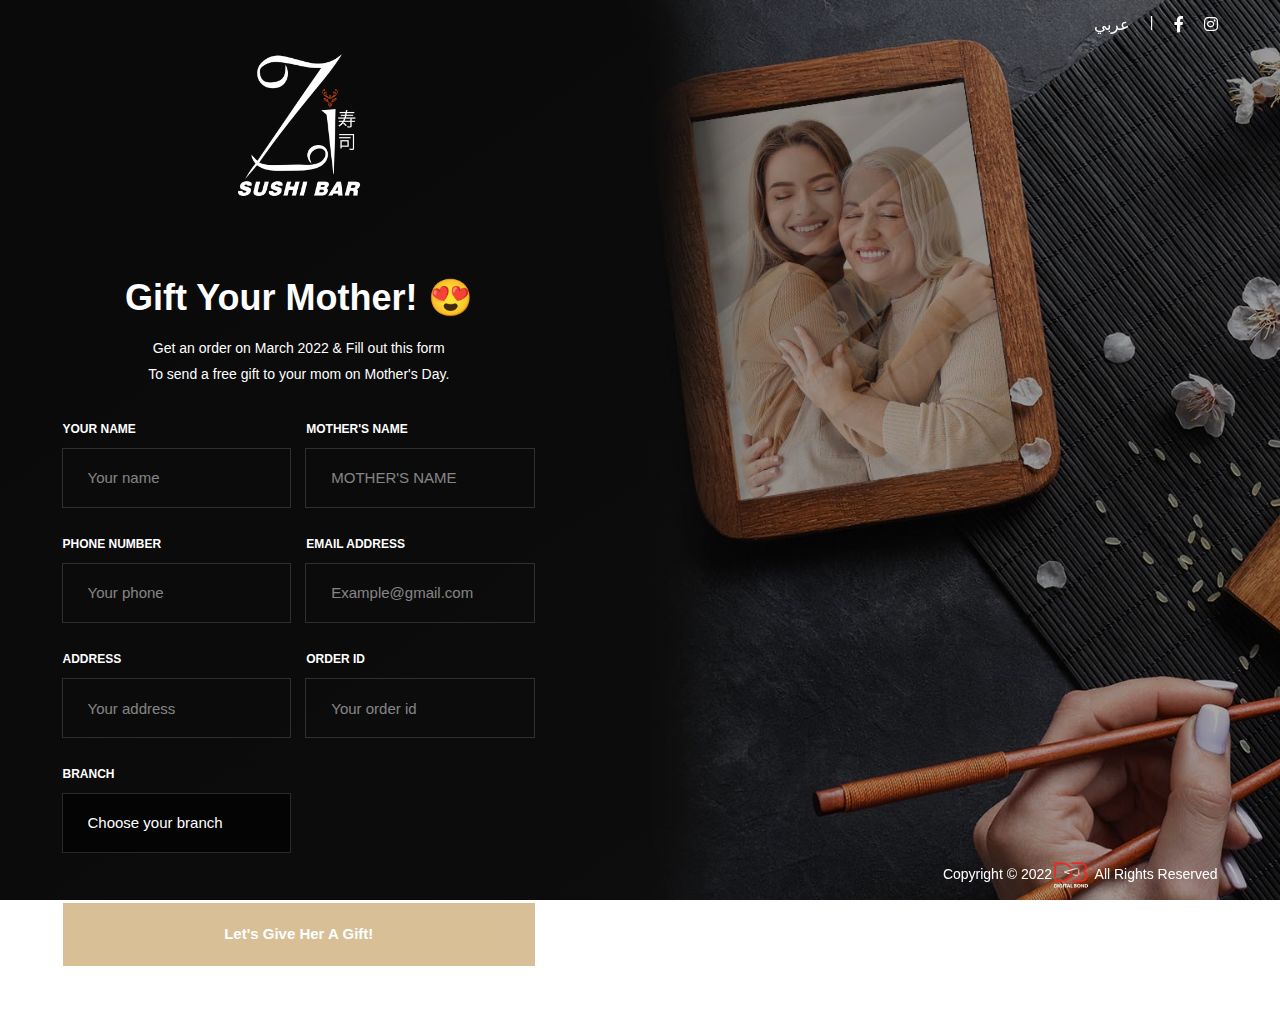
==== commit 6691507b: "Auto-generated commit [ci skip]" ====
--- a/index.html
+++ b/index.html
@@ -17,6 +17,6 @@
       </div>
     </div>
   </app-root>
-<script src="runtime.e255c4d68f9813ca.js" type="module"></script><script src="polyfills.01d6d24db4629ab2.js" type="module"></script><script src="scripts.cdfa1420473d05a1.js" defer></script><script src="main.296cbdb0619f17f5.js" type="module"></script>
+<script src="runtime.e255c4d68f9813ca.js" type="module"></script><script src="polyfills.01d6d24db4629ab2.js" type="module"></script><script src="scripts.cdfa1420473d05a1.js" defer></script><script src="main.74f6fa19736a7e11.js" type="module"></script>
 
 </body></html>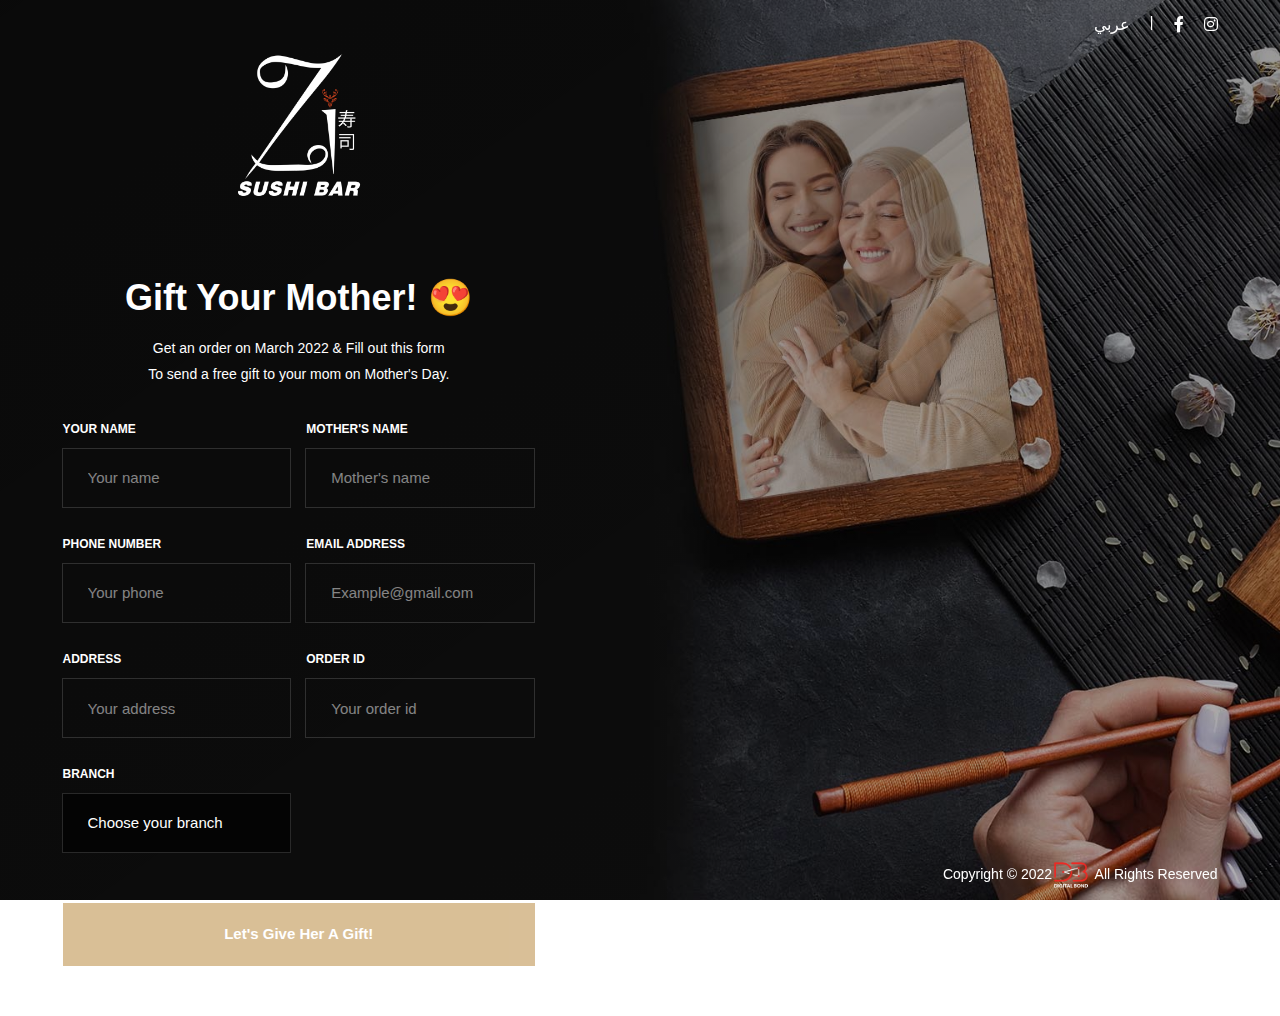
==== commit 17faba05: "Auto-generated commit [ci skip]" ====
--- a/index.html
+++ b/index.html
@@ -17,6 +17,6 @@
       </div>
     </div>
   </app-root>
-<script src="runtime.e255c4d68f9813ca.js" type="module"></script><script src="polyfills.01d6d24db4629ab2.js" type="module"></script><script src="scripts.cdfa1420473d05a1.js" defer></script><script src="main.74f6fa19736a7e11.js" type="module"></script>
+<script src="runtime.e255c4d68f9813ca.js" type="module"></script><script src="polyfills.01d6d24db4629ab2.js" type="module"></script><script src="scripts.cdfa1420473d05a1.js" defer></script><script src="main.ec7ff57da1e6d45c.js" type="module"></script>
 
 </body></html>